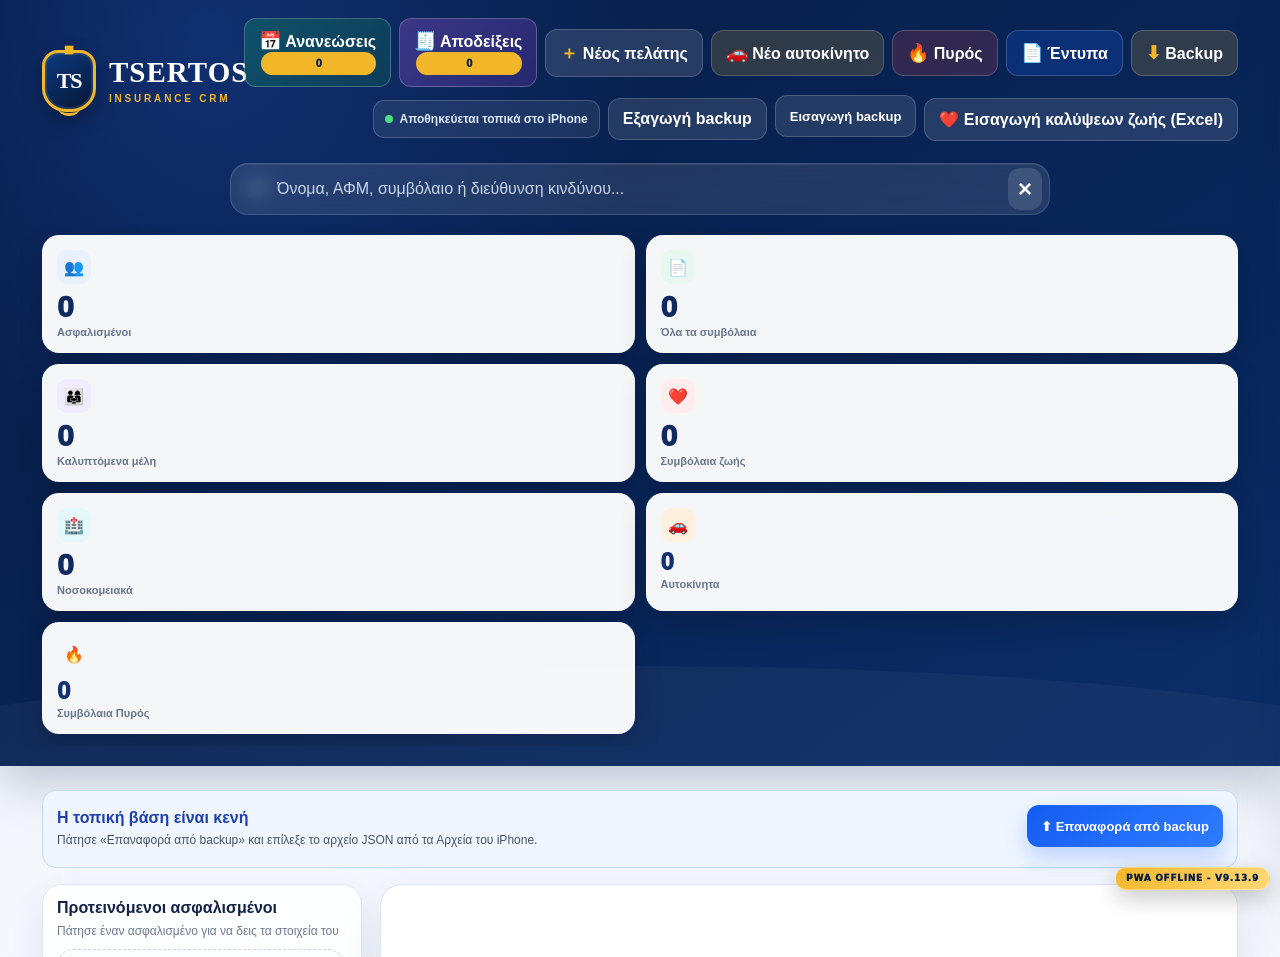
==== index.html @ 913b8207 "Add files via upload" ====
<!DOCTYPE html>
<html lang="el">
<head>
  <meta charset="UTF-8" />
  <meta name="viewport" content="width=device-width, initial-scale=1.0, viewport-fit=cover" />
  <meta name="theme-color" content="#061b43" />
  <title>TSERTOS Insurance CRM · V9</title>
  <style>
    :root {
      --bg: #f4f7fb;
      --panel: #ffffff;
      --panel-2: #f8fafc;
      --text: #172033;
      --muted: #667085;
      --primary: #2563eb;
      --primary-dark: #1d4ed8;
      --success: #15803d;
      --danger: #dc2626;
      --warning: #b45309;
      --border: #dce3ec;
      --shadow: 0 12px 36px rgba(15, 23, 42, .09);
      --radius: 18px;
    }

    * { box-sizing: border-box; }
    html { -webkit-text-size-adjust: 100%; }
    body {
      margin: 0;
      min-height: 100vh;
      font-family: Inter, -apple-system, BlinkMacSystemFont, "Segoe UI", Roboto, Arial, sans-serif;
      color: var(--text);
      background:
        radial-gradient(circle at top left, rgba(37,99,235,.09), transparent 28rem),
        var(--bg);
    }

    button, input, textarea, select { font: inherit; }
    button { cursor: pointer; }
    .hidden { display: none !important; }

    .app-shell {
      width: min(1500px, 100%);
      margin: 0 auto;
      min-height: 100vh;
    }

    .topbar {
      position: sticky;
      top: 0;
      z-index: 20;
      display: flex;
      align-items: center;
      justify-content: space-between;
      gap: 16px;
      padding: 18px clamp(16px, 3vw, 34px);
      color: white;
      background: rgba(15, 23, 42, .96);
      backdrop-filter: blur(12px);
      box-shadow: 0 6px 24px rgba(15,23,42,.18);
    }

    .brand {
      display: flex;
      align-items: center;
      gap: 12px;
      min-width: 0;
    }

    .brand-icon {
      display: grid;
      place-items: center;
      width: 44px;
      height: 44px;
      flex: 0 0 auto;
      border-radius: 14px;
      background: linear-gradient(145deg, #3b82f6, #1d4ed8);
      font-size: 23px;
      box-shadow: inset 0 1px 0 rgba(255,255,255,.25);
    }

    .brand h1 {
      margin: 0;
      font-size: clamp(18px, 2.4vw, 26px);
      line-height: 1.15;
    }

    .brand p {
      margin: 3px 0 0;
      color: #cbd5e1;
      font-size: 13px;
    }

    .top-actions {
      display: flex;
      gap: 8px;
      flex-wrap: wrap;
      justify-content: flex-end;
    }

    .layout {
      display: grid;
      grid-template-columns: 390px minmax(0, 1fr);
      gap: 22px;
      padding: 24px clamp(14px, 3vw, 34px) 38px;
    }

    .card {
      background: var(--panel);
      border: 1px solid rgba(220,227,236,.9);
      border-radius: var(--radius);
      box-shadow: var(--shadow);
    }

    .form-panel {
      position: sticky;
      top: 104px;
      align-self: start;
      max-height: calc(100vh - 125px);
      overflow: auto;
      padding: 20px;
    }

    .content-panel { padding: 20px; min-width: 0; }

    .section-title {
      display: flex;
      justify-content: space-between;
      align-items: center;
      gap: 10px;
      margin-bottom: 16px;
    }

    .section-title h2 {
      margin: 0;
      font-size: 20px;
    }

    .badge {
      padding: 6px 10px;
      border-radius: 999px;
      background: #eaf2ff;
      color: #1d4ed8;
      font-size: 12px;
      font-weight: 800;
      white-space: nowrap;
    }

    .grid-2 {
      display: grid;
      grid-template-columns: 1fr 1fr;
      gap: 12px;
    }

    .field { margin-bottom: 12px; }
    label {
      display: block;
      margin: 0 0 6px;
      font-size: 13px;
      font-weight: 750;
      color: #344054;
    }

    input, textarea, select {
      width: 100%;
      border: 1px solid var(--border);
      background: #fff;
      color: var(--text);
      border-radius: 12px;
      padding: 12px 13px;
      outline: none;
      transition: .18s ease;
    }

    input:focus, textarea:focus, select:focus {
      border-color: #60a5fa;
      box-shadow: 0 0 0 4px rgba(59,130,246,.13);
    }

    textarea { min-height: 86px; resize: vertical; }

    .btn {
      border: 0;
      border-radius: 12px;
      padding: 11px 14px;
      font-weight: 800;
      transition: transform .12s ease, opacity .12s ease, background .12s ease;
    }
    .btn:active { transform: scale(.98); }
    .btn-primary { background: var(--primary); color: white; }
    .btn-primary:hover { background: var(--primary-dark); }
    .btn-secondary { background: #e9eef6; color: #24324a; }
    .btn-danger { background: #fee2e2; color: #b91c1c; }
    .btn-success { background: #dcfce7; color: #166534; }
    .btn-ghost { background: rgba(255,255,255,.11); color: white; border: 1px solid rgba(255,255,255,.18); }
    .btn-small { padding: 8px 10px; font-size: 13px; }

    .form-actions {
      display: grid;
      grid-template-columns: 1fr auto;
      gap: 9px;
      position: sticky;
      bottom: -20px;
      padding: 14px 0 2px;
      background: linear-gradient(transparent, #fff 18%);
    }


    .search-wrap {
      display: grid;
      grid-template-columns: minmax(0, 1fr) auto;
      gap: 10px;
      margin-bottom: 16px;
    }

    .search-input {
      position: relative;
    }

    .search-input input {
      padding-left: 44px;
      font-size: 16px;
    }

    .search-icon {
      position: absolute;
      left: 15px;
      top: 50%;
      transform: translateY(-50%);
      opacity: .6;
      pointer-events: none;
    }

    .search-rule {
      margin: -7px 0 14px;
      color: var(--muted);
      font-size: 11px;
      line-height: 1.4;
    }

    .mobile-search-shell,
    .mobile-search-modal {
      display: none;
    }

    .mobile-search-input {
      position: relative;
    }

    .mobile-search-clear {
      position: absolute;
      top: 50%;
      right: 8px;
      display: grid;
      place-items: center;
      width: 34px;
      height: 34px;
      padding: 0;
      border: 0;
      border-radius: 50%;
      background: #e9eef6;
      color: #344054;
      font-size: 24px;
      line-height: 1;
      transform: translateY(-50%);
    }

    .mobile-search-modal-head {
      display: flex;
      align-items: center;
      justify-content: space-between;
      gap: 12px;
      padding: 14px 15px;
      border-bottom: 1px solid var(--border);
      background: #fff;
    }

    .mobile-search-modal-head strong {
      display: block;
      font-size: 16px;
    }

    .mobile-search-modal-head span {
      display: block;
      margin-top: 3px;
      color: var(--muted);
      font-size: 12px;
    }

    .stats {
      display: grid;
      grid-template-columns: repeat(3, minmax(0, 1fr));
      gap: 10px;
      margin-bottom: 16px;
    }

    .stat {
      padding: 14px;
      border: 1px solid var(--border);
      border-radius: 14px;
      background: linear-gradient(160deg, #fff, #f8fafc);
    }

    .stat strong {
      display: block;
      font-size: 22px;
      margin-bottom: 3px;
    }

    .stat span { color: var(--muted); font-size: 12px; }

    .compact-textarea {
      min-height: 64px;
    }

    .field-help {
      margin-top: 6px;
      color: var(--muted);
      font-size: 11px;
      line-height: 1.35;
    }

    .results-layout {
      display: grid;
      grid-template-columns: minmax(260px, 340px) minmax(0, 1fr);
      gap: 16px;
      align-items: start;
    }

    .suggestions-panel {
      min-width: 0;
    }

    .results-heading {
      margin-bottom: 10px;
    }

    .results-heading h3 {
      margin: 0 0 4px;
      font-size: 16px;
    }

    .results-heading span {
      color: var(--muted);
      font-size: 12px;
    }

    .customer-list {
      display: grid;
      gap: 10px;
      max-height: calc(100vh - 300px);
      overflow: auto;
      padding-right: 3px;
    }

    .customer-detail {
      position: sticky;
      top: 104px;
      min-width: 0;
      min-height: 310px;
      border: 1px solid var(--border);
      border-radius: 16px;
      background: #fbfdff;
      overflow: hidden;
    }

    .customer-detail-card {
      padding: 20px;
      background: white;
    }

    .selected-customer-head {
      display: flex;
      align-items: flex-start;
      justify-content: space-between;
      gap: 14px;
      padding-bottom: 16px;
      border-bottom: 1px solid #edf0f4;
    }

    .selected-customer-head h2 {
      margin: 6px 0 4px;
      font-size: clamp(20px, 2.4vw, 27px);
      overflow-wrap: anywhere;
    }

    .selected-customer-head p {
      margin: 0;
      color: var(--muted);
      overflow-wrap: anywhere;
    }

    .selected-actions {
      display: flex;
      flex-wrap: wrap;
      gap: 8px;
      margin-top: 16px;
    }

    .detail-tabs {
      display: flex;
      gap: 8px;
      margin: 18px 0 16px;
      padding: 5px;
      border: 1px solid var(--border);
      border-radius: 14px;
      background: #f1f5f9;
    }

    .detail-tab {
      flex: 1;
      border: 0;
      border-radius: 10px;
      padding: 10px 12px;
      background: transparent;
      color: #475467;
      font-weight: 800;
    }

    .detail-tab.active {
      background: #fff;
      color: #1d4ed8;
      box-shadow: 0 4px 12px rgba(15, 23, 42, .08);
    }

    .detail-tab-count {
      display: inline-flex;
      align-items: center;
      justify-content: center;
      min-width: 23px;
      height: 23px;
      margin-left: 5px;
      padding: 0 7px;
      border-radius: 999px;
      background: #dbeafe;
      color: #1d4ed8;
      font-size: 11px;
    }

    .detail-tab-panel {
      min-width: 0;
    }

    .coverage-intro {
      margin-bottom: 13px;
      padding: 12px 14px;
      border: 1px solid #dbeafe;
      border-radius: 13px;
      background: #eff6ff;
      color: #334155;
      font-size: 13px;
      line-height: 1.45;
    }

    .policy-coverages-list {
      display: grid;
      gap: 12px;
    }

    .policy-coverage-card {
      overflow: hidden;
      border: 1px solid var(--border);
      border-radius: 16px;
      background: #fff;
      box-shadow: 0 5px 18px rgba(15, 23, 42, .045);
    }

    .policy-coverage-card.expanded {
      border-color: #93c5fd;
      box-shadow: 0 0 0 3px rgba(59, 130, 246, .08);
    }

    .policy-coverage-toggle {
      width: 100%;
      display: flex;
      align-items: center;
      justify-content: space-between;
      gap: 14px;
      padding: 15px 16px;
      border: 0;
      border-top: 4px solid #2563eb;
      background: #fff;
      color: inherit;
      text-align: left;
    }

    .policy-coverage-toggle:hover {
      background: #f8fbff;
    }

    .policy-coverage-title {
      min-width: 0;
    }

    .policy-coverage-number {
      display: block;
      color: #1d4ed8;
      font-size: 16px;
      font-weight: 900;
      letter-spacing: .025em;
    }

    .policy-coverage-product {
      display: block;
      margin-top: 4px;
      color: #667085;
      font-size: 12px;
      font-weight: 650;
      overflow-wrap: anywhere;
    }

    .coverage-status {
      flex: 0 0 auto;
      padding: 6px 9px;
      border-radius: 999px;
      background: #f1f5f9;
      color: #64748b;
      font-size: 11px;
      font-weight: 850;
      white-space: nowrap;
    }

    .coverage-status.saved {
      background: #dcfce7;
      color: #166534;
    }

    .coverage-status.empty {
      background: #fff7ed;
      color: #9a3412;
    }

    .policy-toggle-arrow {
      margin-left: 6px;
      color: #2563eb;
      font-size: 22px;
      line-height: 1;
      transition: transform .18s ease;
    }

    .policy-coverage-card.expanded .policy-toggle-arrow {
      transform: rotate(90deg);
    }

    .coverage-preview {
      display: grid;
      grid-template-columns: repeat(2, minmax(0, 1fr));
      gap: 8px;
      padding: 0 16px 14px;
    }

    .coverage-preview-item {
      min-width: 0;
      padding: 9px 10px;
      border-radius: 10px;
      background: #f8fafc;
      color: #344054;
      font-size: 12px;
      overflow-wrap: anywhere;
    }

    .coverage-preview-item b {
      display: block;
      margin-bottom: 3px;
      color: #667085;
      font-size: 10px;
      text-transform: uppercase;
      letter-spacing: .035em;
    }

    .coverage-editor {
      padding: 16px;
      border-top: 1px solid var(--border);
      background: #fbfdff;
    }

    .coverage-editor-title {
      display: flex;
      align-items: center;
      justify-content: space-between;
      gap: 10px;
      margin-bottom: 14px;
    }

    .coverage-editor-title h3 {
      margin: 0;
      font-size: 17px;
    }

    .coverage-form-grid {
      display: grid;
      grid-template-columns: repeat(2, minmax(0, 1fr));
      gap: 12px;
    }

    .coverage-field {
      min-width: 0;
    }

    .coverage-field.full-width {
      grid-column: 1 / -1;
    }

    .coverage-field label {
      min-height: 17px;
    }

    .money-input-wrap {
      position: relative;
    }

    .money-input-wrap input {
      padding-right: 37px;
    }

    .money-input-suffix {
      position: absolute;
      top: 50%;
      right: 13px;
      color: #667085;
      font-size: 12px;
      font-weight: 800;
      pointer-events: none;
      transform: translateY(-50%);
    }

    .checkbox-coverage {
      display: flex;
      align-items: center;
      gap: 11px;
      min-height: 49px;
      padding: 11px 13px;
      border: 1px solid var(--border);
      border-radius: 12px;
      background: #fff;
    }

    .checkbox-coverage input {
      width: 22px;
      height: 22px;
      flex: 0 0 auto;
      accent-color: #2563eb;
    }

    .checkbox-coverage span {
      color: #344054;
      font-size: 13px;
      font-weight: 750;
    }

    .coverage-actions {
      display: flex;
      justify-content: flex-end;
      gap: 9px;
      margin-top: 16px;
      padding-top: 14px;
      border-top: 1px solid var(--border);
    }

    .coverage-popup-modal {
      position: fixed;
      inset: 0;
      z-index: 220;
      display: grid;
      place-items: center;
      padding: 20px;
      background: rgba(15, 23, 42, .70);
      backdrop-filter: blur(5px);
    }

    body.coverage-modal-open {
      overflow: hidden;
    }

    .coverage-popup-window {
      display: flex;
      flex-direction: column;
      width: min(980px, 100%);
      max-height: calc(100dvh - 40px);
      overflow: hidden;
      border: 1px solid rgba(255, 255, 255, .28);
      border-radius: 22px;
      background: #fff;
      box-shadow: 0 32px 90px rgba(0, 0, 0, .34);
    }

    .coverage-popup-head {
      display: flex;
      align-items: flex-start;
      justify-content: space-between;
      gap: 18px;
      padding: 18px 20px;
      border-bottom: 1px solid var(--border);
      background: linear-gradient(135deg, #eff6ff, #fff);
    }

    .coverage-popup-heading {
      min-width: 0;
    }

    .coverage-popup-heading > span {
      display: block;
      margin-bottom: 4px;
      color: #2563eb;
      font-size: 11px;
      font-weight: 900;
      text-transform: uppercase;
      letter-spacing: .06em;
    }

    .coverage-popup-heading h2 {
      margin: 0;
      color: #172033;
      font-size: clamp(20px, 3vw, 27px);
      overflow-wrap: anywhere;
    }

    .coverage-popup-heading p {
      margin: 5px 0 0;
      color: var(--muted);
      font-size: 13px;
      overflow-wrap: anywhere;
    }

    .coverage-popup-close {
      display: grid;
      place-items: center;
      width: 42px;
      height: 42px;
      flex: 0 0 auto;
      padding: 0;
      border: 0;
      border-radius: 50%;
      background: #e9eef6;
      color: #344054;
      font-size: 29px;
      line-height: 1;
    }

    .coverage-popup-close:hover {
      background: #dce5f1;
    }

    .coverage-popup-body {
      overflow-y: auto;
      padding: 20px;
      overscroll-behavior: contain;
      -webkit-overflow-scrolling: touch;
    }

    .coverage-popup-body .coverage-editor-title {
      display: none;
    }

    .coverage-popup-body .coverage-actions {
      position: sticky;
      bottom: -20px;
      z-index: 5;
      margin-left: -20px;
      margin-right: -20px;
      margin-bottom: -20px;
      padding: 14px 20px calc(14px + env(safe-area-inset-bottom));
      background: rgba(255, 255, 255, .97);
      box-shadow: 0 -8px 22px rgba(15, 23, 42, .09);
      backdrop-filter: blur(10px);
    }

    .member-popup-modal { z-index: 240; }
    .member-coverage-popup-modal { z-index: 260; }

    .member-popup-window {
      width: min(920px, 100%);
    }

    .contract-popup-tabs {
      position: sticky;
      top: -20px;
      z-index: 8;
      display: grid;
      grid-template-columns: 1fr 1fr;
      gap: 7px;
      margin: -20px -20px 18px;
      padding: 12px 20px;
      border-bottom: 1px solid var(--border);
      background: rgba(248, 250, 252, .97);
      backdrop-filter: blur(10px);
    }

    .contract-popup-tab {
      border: 1px solid transparent;
      border-radius: 11px;
      padding: 10px 12px;
      background: transparent;
      color: #475467;
      font-weight: 850;
    }

    .contract-popup-tab.active {
      border-color: #bfdbfe;
      background: #fff;
      color: #1d4ed8;
      box-shadow: 0 4px 12px rgba(15, 23, 42, .07);
    }

    .contract-popup-count {
      display: inline-grid;
      place-items: center;
      min-width: 22px;
      height: 22px;
      margin-left: 5px;
      padding: 0 6px;
      border-radius: 999px;
      background: #dbeafe;
      color: #1d4ed8;
      font-size: 11px;
    }

    .covered-members-toolbar {
      display: flex;
      align-items: center;
      justify-content: space-between;
      gap: 12px;
      margin-bottom: 14px;
      padding: 13px 14px;
      border: 1px solid #dbeafe;
      border-radius: 14px;
      background: #eff6ff;
    }

    .covered-members-toolbar strong {
      display: block;
      color: #1e3a8a;
      font-size: 14px;
    }

    .covered-members-toolbar span {
      display: block;
      margin-top: 3px;
      color: #64748b;
      font-size: 11px;
    }

    .covered-members-list {
      display: grid;
      gap: 11px;
    }

    .covered-member-card {
      width: 100%;
      display: flex;
      align-items: center;
      justify-content: space-between;
      gap: 12px;
      padding: 15px 16px;
      border: 1px solid var(--border);
      border-radius: 15px;
      background: #fff;
      color: inherit;
      text-align: left;
      box-shadow: 0 5px 15px rgba(15, 23, 42, .045);
      transition: .16s ease;
    }

    .covered-member-card:hover {
      border-color: #93c5fd;
      background: #f8fbff;
      transform: translateY(-1px);
    }

    .covered-member-card:focus-visible {
      outline: 3px solid rgba(37, 99, 235, .20);
      outline-offset: 2px;
    }

    .covered-member-card-name {
      min-width: 0;
      font-size: 17px;
      font-weight: 850;
      overflow-wrap: anywhere;
    }

    .covered-member-card-arrow {
      flex: 0 0 auto;
      color: #2563eb;
      font-size: 27px;
      font-weight: 800;
      line-height: 1;
    }

    .member-detail-choice-grid {
      display: grid;
      grid-template-columns: repeat(2, minmax(0, 1fr));
      gap: 10px;
      margin-bottom: 16px;
    }

    .member-detail-choice {
      min-height: 88px;
      padding: 14px;
      border: 1px solid var(--border);
      border-radius: 14px;
      background: #f8fafc;
      color: #344054;
      text-align: left;
      font-weight: 850;
    }

    .member-detail-choice span {
      display: block;
      margin-top: 5px;
      color: #667085;
      font-size: 11px;
      font-weight: 600;
      line-height: 1.35;
    }

    .member-detail-choice.active {
      border-color: #60a5fa;
      background: #eff6ff;
      color: #1d4ed8;
      box-shadow: 0 0 0 3px rgba(59, 130, 246, .08);
    }

    .filled-fields-grid {
      display: grid;
      grid-template-columns: repeat(2, minmax(0, 1fr));
      gap: 9px;
    }

    .filled-field-item {
      min-width: 0;
      padding: 11px 12px;
      border: 1px solid #e5eaf1;
      border-radius: 11px;
      background: #fff;
      color: #344054;
      font-size: 13px;
      overflow-wrap: anywhere;
    }

    .filled-field-item b {
      display: block;
      margin-bottom: 4px;
      color: #667085;
      font-size: 10px;
      text-transform: uppercase;
      letter-spacing: .04em;
    }

    .filled-field-item.full-width {
      grid-column: 1 / -1;
    }

    .summary-empty {
      padding: 35px 18px;
      border: 1px dashed #cbd5e1;
      border-radius: 14px;
      background: #fbfdff;
      color: #667085;
      text-align: center;
    }

    .summary-actions {
      display: flex;
      flex-wrap: wrap;
      justify-content: flex-end;
      gap: 8px;
      margin-top: 16px;
      padding-top: 14px;
      border-top: 1px solid var(--border);
    }

    .member-form-section {
      margin-bottom: 17px;
      padding: 14px;
      border: 1px solid var(--border);
      border-radius: 15px;
      background: #fbfdff;
    }

    .member-form-section-title {
      margin: 0 0 12px;
      color: #344054;
      font-size: 15px;
    }

    .member-form-grid {
      display: grid;
      grid-template-columns: repeat(2, minmax(0, 1fr));
      gap: 12px;
    }

    .member-form-grid .full-width {
      grid-column: 1 / -1;
    }

    .same-address-box {
      display: flex;
      align-items: flex-start;
      gap: 11px;
      margin-bottom: 13px;
      padding: 12px 13px;
      border: 1px solid #bfdbfe;
      border-radius: 12px;
      background: #eff6ff;
    }

    .same-address-box input {
      width: 22px;
      height: 22px;
      flex: 0 0 auto;
      accent-color: #2563eb;
    }

    .same-address-box strong {
      display: block;
      color: #1e3a8a;
      font-size: 13px;
    }

    .same-address-box span {
      display: block;
      margin-top: 3px;
      color: #64748b;
      font-size: 11px;
      line-height: 1.35;
    }

    .policy-member-count {
      display: block;
      margin-top: 5px;
      color: #475467;
      font-size: 11px;
      font-weight: 750;
    }

    .policy-coverage-toggle {
      cursor: pointer;
    }

    .coverage-no-policy {
      padding: 36px 18px;
      border: 1px dashed #cbd5e1;
      border-radius: 14px;
      text-align: center;
      color: var(--muted);
      background: #fbfdff;
    }

    .detail-empty {
      display: grid;
      place-items: center;
      min-height: 310px;
      padding: 35px 20px;
      text-align: center;
      color: var(--muted);
    }

    .detail-empty .emoji {
      display: block;
      margin-bottom: 9px;
      font-size: 42px;
    }

    .customer-card {
      width: 100%;
      border: 1px solid var(--border);
      border-radius: 14px;
      padding: 14px;
      background: white;
      color: inherit;
      text-align: left;
      cursor: pointer;
      transition: .16s ease;
    }

    .customer-card.selected {
      border-color: #2563eb;
      background: #eff6ff;
      box-shadow: 0 0 0 3px rgba(37, 99, 235, .10);
    }

    .customer-card:focus-visible {
      outline: 3px solid rgba(37, 99, 235, .24);
      outline-offset: 2px;
    }

    .suggestion-content {
      display: flex;
      align-items: center;
      justify-content: space-between;
      gap: 12px;
    }

    .suggestion-main {
      min-width: 0;
    }

    .suggestion-arrow {
      flex: 0 0 auto;
      color: #2563eb;
      font-size: 25px;
      font-weight: 800;
    }

    .suggestion-policies {
      display: grid;
      gap: 6px;
      margin-top: 9px;
    }

    .suggestion-policy {
      display: flex;
      flex-direction: column;
      align-items: flex-start;
      gap: 2px;
      padding: 7px 9px;
      border-radius: 10px;
      background: #eef2f7;
      color: #475467;
      font-size: 11px;
    }

    .suggestion-policy-number {
      color: #1d4ed8;
      font-weight: 850;
      letter-spacing: .02em;
    }

    .suggestion-policy-product {
      color: #667085;
      font-weight: 650;
      line-height: 1.25;
    }

    .customer-card:hover {
      transform: translateY(-1px);
      border-color: #b8c7dc;
      box-shadow: 0 9px 24px rgba(15,23,42,.07);
    }

    .customer-head {
      display: flex;
      align-items: flex-start;
      justify-content: space-between;
      gap: 14px;
    }

    .customer-name {
      margin: 0 0 4px;
      font-size: 18px;
      overflow-wrap: anywhere;
    }

    .customer-sub {
      color: var(--muted);
      font-size: 13px;
      overflow-wrap: anywhere;
    }

    .customer-actions {
      display: flex;
      gap: 7px;
      flex-wrap: wrap;
      justify-content: flex-end;
      flex: 0 0 auto;
    }

    .details-grid {
      display: grid;
      grid-template-columns: repeat(2, minmax(0, 1fr));
      gap: 8px 18px;
      margin-top: 13px;
      padding-top: 13px;
      border-top: 1px solid #edf0f4;
    }

    .detail {
      min-width: 0;
      color: #344054;
      font-size: 13px;
      overflow-wrap: anywhere;
    }

    .detail b {
      display: block;
      color: #667085;
      font-size: 11px;
      text-transform: uppercase;
      letter-spacing: .04em;
      margin-bottom: 2px;
    }

    .policy-detail {
      grid-column: 1 / -1;
    }

    .policy-list {
      display: grid;
      grid-template-columns: repeat(auto-fit, minmax(190px, 1fr));
      gap: 9px;
      margin-top: 7px;
    }

    .policy-chip {
      display: flex;
      flex-direction: column;
      align-items: flex-start;
      gap: 4px;
      min-width: 0;
      padding: 11px 12px;
      border: 1px solid #bfdbfe;
      border-radius: 12px;
      background: #eff6ff;
    }

    .policy-number {
      color: #1e40af;
      font-size: 13px;
      font-weight: 850;
      letter-spacing: .025em;
    }

    .policy-product {
      color: #475467;
      font-size: 12px;
      font-weight: 650;
      line-height: 1.35;
      overflow-wrap: anywhere;
    }

    .empty {
      text-align: center;
      padding: 54px 18px;
      border: 1px dashed #cbd5e1;
      border-radius: 16px;
      color: var(--muted);
      background: #fbfdff;
    }

    .empty .emoji { font-size: 42px; display: block; margin-bottom: 9px; }

    .toast {
      position: fixed;
      left: 50%;
      bottom: calc(24px + env(safe-area-inset-bottom));
      transform: translateX(-50%) translateY(20px);
      background: #111827;
      color: white;
      padding: 12px 16px;
      border-radius: 12px;
      box-shadow: 0 10px 30px rgba(0,0,0,.2);
      opacity: 0;
      pointer-events: none;
      transition: .22s ease;
      z-index: 100;
      max-width: min(92vw, 520px);
      text-align: center;
    }

    .toast.show { opacity: 1; transform: translateX(-50%) translateY(0); }

    .modal {
      position: fixed;
      inset: 0;
      z-index: 90;
      display: grid;
      place-items: center;
      padding: 18px;
      background: rgba(15,23,42,.6);
      backdrop-filter: blur(3px);
    }

    .modal-card {
      width: min(520px, 100%);
      max-height: 90vh;
      overflow: auto;
      background: white;
      border-radius: 18px;
      padding: 20px;
      box-shadow: 0 30px 80px rgba(0,0,0,.28);
    }

    .modal-actions {
      display: flex;
      justify-content: flex-end;
      gap: 8px;
      margin-top: 18px;
    }

    @media (max-width: 960px) {
      .layout { grid-template-columns: 1fr; padding-top: 16px; }
      .form-panel { position: static; max-height: none; }
      .topbar { position: static; align-items: flex-start; }
      .customer-detail { top: 18px; }
    }

    @media (max-width: 760px) {
      body.mobile-search-open {
        overflow: hidden;
      }

      .coverage-popup-modal {
        padding: 0;
        background: #fff;
      }

      .coverage-popup-window {
        width: 100%;
        height: 100dvh;
        max-height: 100dvh;
        border: 0;
        border-radius: 0;
      }

      .coverage-popup-head {
        padding: calc(14px + env(safe-area-inset-top)) 15px 14px;
      }

      .coverage-popup-body {
        padding: 15px;
      }

      .coverage-popup-body .coverage-actions {
        bottom: -15px;
        margin-left: -15px;
        margin-right: -15px;
        margin-bottom: -15px;
        padding-left: 15px;
        padding-right: 15px;
      }

      .mobile-search-shell {
        position: sticky;
        top: 0;
        z-index: 140;
        display: block;
        padding: calc(9px + env(safe-area-inset-top)) 10px 9px;
        background: rgba(15, 23, 42, .98);
        box-shadow: 0 5px 20px rgba(15, 23, 42, .22);
        backdrop-filter: blur(12px);
      }

      .mobile-search-input input {
        min-height: 49px;
        padding-left: 43px;
        padding-right: 48px;
        border: 0;
        border-radius: 14px;
        background: #fff;
        font-size: 16px;
        box-shadow: 0 4px 14px rgba(0, 0, 0, .12);
      }

      .mobile-search-input input:focus {
        border: 0;
        box-shadow: 0 0 0 4px rgba(96, 165, 250, .30), 0 4px 14px rgba(0, 0, 0, .12);
      }

      .topbar {
        position: static;
        padding-top: 13px;
        padding-bottom: 13px;
      }

      .layout {
        display: flex;
        flex-direction: column;
      }

      .content-panel {
        order: 1;
      }

      .form-panel {
        order: 2;
      }

      .content-panel > .search-wrap,
      .content-panel > .search-rule,
      .content-panel > .stats {
        display: none;
      }

      .results-layout {
        display: block;
      }

      .results-layout > .suggestions-panel {
        display: none;
      }

      .customer-detail {
        position: static;
        min-height: 260px;
      }

      .detail-tabs {
        position: sticky;
        top: 69px;
        z-index: 12;
        margin-top: 14px;
        background: rgba(241, 245, 249, .96);
        backdrop-filter: blur(8px);
      }

      .coverage-form-grid,
      .coverage-preview {
        grid-template-columns: 1fr;
      }

      .coverage-actions {
        position: sticky;
        bottom: 0;
        z-index: 5;
        margin-left: -16px;
        margin-right: -16px;
        margin-bottom: -16px;
        padding: 13px 16px calc(13px + env(safe-area-inset-bottom));
        background: rgba(255,255,255,.96);
        box-shadow: 0 -8px 20px rgba(15,23,42,.08);
        backdrop-filter: blur(10px);
      }

      .coverage-actions .btn {
        flex: 1;
      }

      .contract-popup-tabs {
        top: -14px;
        margin: -14px -14px 14px;
        padding: 10px 14px;
      }

      .covered-members-toolbar,
      .covered-member-card-head {
        align-items: stretch;
        flex-direction: column;
      }

      .covered-members-toolbar .btn,
      .covered-member-actions .btn {
        width: 100%;
      }

      .member-form-grid {
        grid-template-columns: 1fr;
      }

      .member-detail-choice-grid,
      .filled-fields-grid {
        grid-template-columns: 1fr;
      }

      .filled-field-item.full-width {
        grid-column: 1;
      }

      .summary-actions .btn {
        flex: 1;
      }

      .member-form-grid .full-width {
        grid-column: 1;
      }

      .mobile-search-modal {
        position: fixed;
        inset: 0;
        z-index: 130;
        display: block;
        padding: calc(70px + env(safe-area-inset-top)) 8px 8px;
        background: rgba(15, 23, 42, .62);
        backdrop-filter: blur(4px);
      }

      .mobile-search-window {
        height: calc(100dvh - 78px - env(safe-area-inset-top));
        overflow: hidden;
        border: 1px solid rgba(255,255,255,.25);
        border-radius: 18px;
        background: #f8fafc;
        box-shadow: 0 24px 70px rgba(0,0,0,.35);
      }

      .mobile-search-results-host {
        height: calc(100% - 68px);
        overflow: hidden;
      }

      .mobile-search-results-host .suggestions-panel {
        display: block;
        height: 100%;
        padding: 12px;
      }

      .mobile-search-results-host .results-heading {
        display: none;
      }

      .mobile-search-results-host .customer-list {
        max-height: 100%;
        height: 100%;
        overflow-y: auto;
        padding: 0 2px 18px 0;
        overscroll-behavior: contain;
        -webkit-overflow-scrolling: touch;
      }
    }

    @media (max-width: 620px) {
      .topbar { flex-direction: column; }
      .brand { width: 100%; }
      .brand-icon { width: 38px; height: 38px; border-radius: 12px; font-size: 20px; }
      .brand p { font-size: 11px; }
      .top-actions { width: 100%; display: grid; grid-template-columns: 1fr 1fr; }
      .layout { padding-left: 10px; padding-right: 10px; }
      .form-panel, .content-panel { padding: 15px; border-radius: 15px; }
      .grid-2, .details-grid { grid-template-columns: 1fr; }
      .search-wrap { grid-template-columns: 1fr; }
      .stats { grid-template-columns: repeat(3, 1fr); }
      .stat { padding: 11px 9px; }
      .stat strong { font-size: 19px; }
      .customer-head { flex-direction: column; }
      .customer-actions { width: 100%; justify-content: flex-start; }
      .btn-small { flex: 1; }
    }


    .auth-screen {
      min-height: 100vh;
      display: grid;
      place-items: center;
      padding: 20px;
      background:
        radial-gradient(circle at top left, rgba(37,99,235,.18), transparent 32rem),
        #eef3f9;
    }

    .auth-card {
      width: min(460px, 100%);
      padding: 26px;
      border: 1px solid var(--border);
      border-radius: 22px;
      background: white;
      box-shadow: 0 24px 70px rgba(15,23,42,.15);
    }

    .auth-logo {
      display: grid;
      place-items: center;
      width: 58px;
      height: 58px;
      margin-bottom: 16px;
      border-radius: 18px;
      background: linear-gradient(145deg, #3b82f6, #1d4ed8);
      color: white;
      font-size: 29px;
    }

    .auth-card h1 { margin: 0 0 8px; font-size: 26px; }
    .auth-card > p { margin: 0 0 20px; color: var(--muted); line-height: 1.5; }
    .auth-actions { display: grid; grid-template-columns: 1fr 1fr; gap: 9px; margin-top: 15px; }

    .auth-link {
      width: 100%;
      margin-top: 10px;
      border: 0;
      background: transparent;
      color: #1d4ed8;
      font: inherit;
      font-weight: 700;
      cursor: pointer;
    }

    .password-reset-panel {
      margin-top: 4px;
      padding-top: 4px;
    }

    .password-reset-panel h2 { margin: 0 0 8px; font-size: 21px; }
    .password-reset-panel > p { margin: 0 0 17px; color: var(--muted); line-height: 1.45; }

    .auth-message {
      min-height: 22px;
      margin-top: 13px;
      color: var(--muted);
      font-size: 13px;
      line-height: 1.45;
    }

    .auth-message.error { color: #b91c1c; }
    .auth-message.success { color: #166534; }

    .sync-status {
      display: inline-flex;
      align-items: center;
      gap: 7px;
      min-height: 38px;
      padding: 8px 11px;
      border: 1px solid rgba(255,255,255,.18);
      border-radius: 11px;
      background: rgba(255,255,255,.08);
      color: #dbeafe;
      font-size: 12px;
      font-weight: 700;
      white-space: nowrap;
    }

    .sync-status::before {
      content: "";
      width: 8px;
      height: 8px;
      border-radius: 50%;
      background: #fbbf24;
    }

    .sync-status.online::before { background: #4ade80; }
    .sync-status.error::before { background: #f87171; }
    .sync-status.syncing::before { background: #60a5fa; animation: pulse 1s infinite alternate; }

    @keyframes pulse { to { opacity: .35; } }

    .migration-banner {
      display: flex;
      align-items: center;
      justify-content: space-between;
      gap: 14px;
      margin-bottom: 16px;
      padding: 14px;
      border: 1px solid #bfdbfe;
      border-radius: 14px;
      background: #eff6ff;
    }

    .migration-banner strong { display: block; margin-bottom: 3px; color: #1e40af; }
    .migration-banner span { color: #475467; font-size: 12px; line-height: 1.4; }

    .busy-overlay {
      position: fixed;
      inset: 0;
      z-index: 120;
      display: grid;
      place-items: center;
      padding: 20px;
      background: rgba(15,23,42,.58);
      backdrop-filter: blur(3px);
    }

    .busy-card {
      min-width: min(350px, 92vw);
      padding: 20px;
      border-radius: 16px;
      background: white;
      text-align: center;
      box-shadow: 0 25px 70px rgba(0,0,0,.25);
    }

    .busy-spinner {
      width: 34px;
      height: 34px;
      margin: 0 auto 12px;
      border: 4px solid #dbeafe;
      border-top-color: #2563eb;
      border-radius: 50%;
      animation: spin .8s linear infinite;
    }

    @keyframes spin { to { transform: rotate(360deg); } }

    button:disabled, input:disabled, textarea:disabled, select:disabled {
      cursor: not-allowed;
      opacity: .58;
    }

    @media (max-width: 620px) {
      .auth-actions { grid-template-columns: 1fr; }
      .migration-banner { align-items: stretch; flex-direction: column; }
      .migration-banner .btn { width: 100%; }
      .sync-status { width: 100%; justify-content: center; }
    }

    @media print {
      .topbar, .form-panel, .search-wrap, .customer-actions, .top-actions, .stats, .suggestions-panel { display: none !important; }
      .layout { display: block; padding: 0; }
      .content-panel { box-shadow: none; border: 0; padding: 0; }
      .results-layout { display: block; }
      .customer-detail { position: static; border: 0; }
      .customer-detail-card { padding: 0; }
      .detail-tabs, .selected-actions, .coverage-actions { display: none !important; }
      .coverage-editor { display: block !important; }
      .policy-coverage-card { break-inside: avoid; }
    }
  </style>
<style>
:root{--navy:#061a44;--navy2:#0b2f72;--blue:#145cf2;--blue2:#2f7cff;--gold:#f3b72b;--green:#16a66a;--orange:#f59e0b;--red:#e5484d;--purple:#7447e8;--cyan:#0ea5b7;--ink:#12213f;--muted:#6d7890;--shadow:0 18px 50px rgba(20,38,80,.12)}
body{background:radial-gradient(circle at 15% 0%,rgba(55,112,255,.09),transparent 28%),linear-gradient(180deg,#f7faff,#eef4ff)!important;color:var(--ink);padding-top:88px!important}
header,.topbar,.app-header,.hero,.toolbar{background:linear-gradient(135deg,var(--navy),var(--navy2))!important;color:#fff!important;border:none!important;box-shadow:0 16px 35px rgba(7,30,74,.28)}
.tsertos-brand{position:fixed;left:18px;top:14px;z-index:9999;display:flex;align-items:center;gap:12px}.tsertos-brand img{width:56px;height:56px;border-radius:16px;object-fit:cover;box-shadow:0 10px 28px rgba(0,0,0,.24)}.tsertos-brand strong{display:block;font-size:20px;line-height:1;letter-spacing:.05em;color:white}.tsertos-brand span{display:block;margin-top:5px;font-size:10px;font-weight:900;letter-spacing:.2em;color:var(--gold)}
button,.btn{min-height:42px;border-radius:12px!important;font-weight:850!important;transition:.16s ease}button:hover,.btn:hover{transform:translateY(-1px);filter:saturate(1.08)}.btn-primary,.primary,[data-save],[data-add]{background:linear-gradient(135deg,var(--blue),var(--blue2))!important;color:#fff!important;border:none!important;box-shadow:0 10px 22px rgba(20,92,242,.24)!important}.btn-danger,[data-delete]{background:#fff1f1!important;color:var(--red)!important;border:1px solid #ffc8ca!important}
.card,.customer-card,.policy-card,.detail-card,.coverage-popup-window,.login-card,.panel,.section-card{border:1px solid rgba(122,146,190,.18)!important;border-radius:20px!important;background:rgba(255,255,255,.95)!important;box-shadow:var(--shadow)!important;backdrop-filter:blur(14px)}.customer-card{position:relative;overflow:hidden}.customer-card:before{content:'';position:absolute;inset:0 auto 0 0;width:5px;background:linear-gradient(180deg,var(--blue),var(--purple))}
.policy-number,[data-policy-number],.contract-number,.policy-card h3{color:var(--blue)!important;font-weight:950!important;font-size:clamp(22px,3vw,32px)!important;letter-spacing:.015em}.badge,.pill,.tag{border-radius:999px!important;padding:6px 10px!important;font-weight:850!important;border:none!important}
.coverage-summary,.coverage-grid,.filled-fields-grid{gap:12px!important}.coverage-summary>*,.coverage-grid>*,.filled-field-item{border-radius:16px!important;border:1px solid #e2e9f6!important;background:linear-gradient(180deg,#fff,#f9fbff)!important;box-shadow:0 8px 18px rgba(24,53,110,.07)!important}.filled-field-item{font-weight:750}.filled-field-item b{color:#66738b!important}
.detail-tabs,.tabs,.segmented-control{background:#edf3ff!important;padding:5px!important;border-radius:14px!important}.detail-tab.active,.tab.active,[aria-selected=true]{background:#fff!important;color:var(--blue)!important;box-shadow:0 6px 14px rgba(31,72,145,.12)!important}.coverage-popup-modal,.modal,.popup{background:rgba(3,16,45,.58)!important;backdrop-filter:blur(10px)}input,select,textarea{border-radius:12px!important;border:1px solid #ced8eb!important;background:#fbfdff!important}input:focus,select:focus,textarea:focus{border-color:var(--blue)!important;box-shadow:0 0 0 4px rgba(20,92,242,.12)!important;outline:none!important}
.tsertos-dashboard{display:grid;grid-template-columns:repeat(7,minmax(0,1fr));gap:12px;margin:16px 0 20px}.tsertos-stat{padding:16px;border-radius:18px;background:#fff;border:1px solid #e3eaf7;box-shadow:0 10px 24px rgba(27,55,110,.08)}.tsertos-stat-icon{width:42px;height:42px;border-radius:13px;display:grid;place-items:center;font-size:21px;margin-bottom:11px}.tsertos-stat strong{display:block;font-size:26px;line-height:1}.tsertos-stat span{display:block;margin-top:7px;color:var(--muted);font-size:12px;font-weight:750}.stat-blue .tsertos-stat-icon{background:#e9f1ff}.stat-green .tsertos-stat-icon{background:#e8f8f0}.stat-purple .tsertos-stat-icon{background:#f0ebff}.stat-red .tsertos-stat-icon{background:#ffecee}.stat-cyan .tsertos-stat-icon{background:#e5f8fb}.stat-orange .tsertos-stat-icon{background:#fff1df}
@media(max-width:900px){body{padding-top:78px!important}.tsertos-brand{position:absolute}.tsertos-dashboard{grid-template-columns:repeat(2,minmax(0,1fr))}.tsertos-brand img{width:46px;height:46px}}@media(max-width:560px){.tsertos-stat:last-child{grid-column:1/-1}.tsertos-brand strong{font-size:17px}.tsertos-brand span{font-size:8px}button,.btn{min-height:46px}}
</style>

<style id="contract-click-fix">
  .tsertos-dashboard{grid-column:1 / -1;}
  .policy-coverage-card{
    position:relative;
    cursor:pointer !important;
    transition:transform .16s ease, box-shadow .16s ease, border-color .16s ease;
  }
  .policy-coverage-card:hover{
    transform:translateY(-2px);
    border-color:#8fb3ff !important;
    box-shadow:0 18px 38px rgba(20,92,242,.14) !important;
  }
  .policy-coverage-toggle{
    position:relative;
    z-index:2;
    pointer-events:auto !important;
    cursor:pointer !important;
  }
  .coverage-preview{pointer-events:none;}
  .coverage-popup-modal{z-index:30000 !important;}
  .coverage-popup-window{position:relative;z-index:30001 !important;}
  .member-detail-popup-modal,.member-coverage-popup-modal{z-index:31000 !important;}
  .member-detail-popup-modal .coverage-popup-window,
  .member-coverage-popup-modal .coverage-popup-window{z-index:31001 !important;}
</style>

<style>
  #statInsureds,#statPolicies,#statMembers,#statLife,#statHospital{
    display:block !important;
    opacity:1 !important;
    visibility:visible !important;
    color:#10295f !important;
    font-size:30px !important;
    font-weight:950 !important;
    line-height:1 !important;
    letter-spacing:-.02em;
  }
</style>


<style>
  .policy-entry-section{
    margin-top:20px;
    padding:18px;
    border:1px solid #bcd1ff;
    border-radius:18px;
    background:linear-gradient(145deg,#f7faff,#edf4ff);
    box-shadow:0 10px 24px rgba(20,92,242,.08);
  }
  .policy-entry-heading{
    display:flex;
    align-items:center;
    gap:12px;
    margin-bottom:14px;
  }
  .policy-entry-icon{
    width:44px;
    height:44px;
    display:grid;
    place-items:center;
    border-radius:14px;
    background:linear-gradient(135deg,#145cf2,#2f7cff);
    box-shadow:0 8px 18px rgba(20,92,242,.24);
    font-size:21px;
  }
  .policy-entry-heading h3{
    margin:0;
    color:#10295f;
    font-size:18px;
    font-weight:950;
  }
  .policy-entry-heading p{
    margin:4px 0 0;
    color:#65728b;
    font-size:12px;
    line-height:1.4;
  }
  .coverage-policy-number{
    font-size:20px !important;
    font-weight:950 !important;
    color:#145cf2 !important;
    letter-spacing:.035em;
  }
</style>


<style>
  /* ===== TSERTOS MOBILE COVERAGE TABLES ===== */
  .coverage-popup-window{width:min(860px,100%)}
  .coverage-popup-body{background:linear-gradient(180deg,#f8fbff 0%,#f2f6fc 100%)}
  .coverage-mobile-form{max-width:760px;margin:0 auto}
  .mobile-editor-title{padding:2px 2px 12px;margin-bottom:2px}
  .coverage-editor-kicker{display:block;margin-bottom:4px;color:#145cf2;font-size:11px;font-weight:950;letter-spacing:.08em;text-transform:uppercase}

  .contract-edit-card,.contract-view-card{
    position:relative;overflow:hidden;margin-bottom:14px;padding:16px;border:1px solid #cbdcff;border-radius:18px;
    background:linear-gradient(145deg,#fff 0%,#eef5ff 100%);box-shadow:0 10px 26px rgba(20,92,242,.10)
  }
  .contract-edit-card{display:grid;grid-template-columns:48px minmax(0,1fr);gap:13px;align-items:start}
  .contract-edit-icon{display:grid;place-items:center;width:48px;height:48px;border-radius:15px;background:linear-gradient(145deg,#145cf2,#0d45be);color:#fff;font-size:25px;font-weight:950;box-shadow:0 9px 19px rgba(20,92,242,.28)}
  .contract-edit-fields{display:grid;grid-template-columns:1fr 1fr;gap:11px}
  .contract-edit-fields .field{margin:0}
  .contract-view-label{color:#6c7890;font-size:11px;font-weight:900;letter-spacing:.06em;text-transform:uppercase}
  .contract-view-number{margin-top:5px;color:#145cf2;font-size:clamp(30px,5vw,42px);font-weight:950;line-height:1;letter-spacing:.02em}
  .contract-view-product{margin-top:8px;color:#34435f;font-size:14px;font-weight:800}

  .coverage-accordion-stack,.coverage-view-sections{display:grid;gap:12px}
  .coverage-accordion,.coverage-view-section{overflow:hidden;border:1px solid #dce5f2;border-radius:17px;background:#fff;box-shadow:0 8px 22px rgba(18,42,85,.07)}
  .coverage-accordion summary,.coverage-view-heading{display:flex;align-items:center;gap:10px;min-height:54px;padding:11px 13px;background:linear-gradient(180deg,#fff,#f9fbff)}
  .coverage-accordion summary{cursor:pointer;list-style:none;user-select:none}
  .coverage-accordion summary::-webkit-details-marker{display:none}
  .coverage-section-icon{display:grid;place-items:center;width:31px;height:31px;flex:0 0 auto;border-radius:10px;font-size:16px;font-weight:950}
  .coverage-accordion-title,.coverage-view-heading h3{min-width:0;flex:1;margin:0;color:#17284b;font-size:15px;font-weight:950}
  .coverage-accordion-arrow{color:#60708e;font-size:19px;font-weight:950;transition:transform .18s ease}
  .coverage-accordion[open] .coverage-accordion-arrow{transform:rotate(180deg)}
  .coverage-view-count{display:grid;place-items:center;min-width:25px;height:25px;padding:0 7px;border-radius:999px;background:#edf3ff;color:#145cf2;font-size:11px;font-weight:950}

  .tone-life .coverage-section-icon{background:#ffe9ed;color:#e13e55}
  .tone-hospital .coverage-section-icon{background:#e7f4ff;color:#0877d5}
  .tone-income .coverage-section-icon{background:#fff0dc;color:#e98509}
  .tone-other .coverage-section-icon{background:#edf0f6;color:#64718b}
  .tone-life{border-left:4px solid #ef5a70}
  .tone-hospital{border-left:4px solid #2489e9}
  .tone-income{border-left:4px solid #f6a021}
  .tone-other{border-left:4px solid #7d8aa3}

  .coverage-entry-table,.coverage-view-table{border-top:1px solid #edf1f7}
  .coverage-entry-row,.coverage-view-row{display:grid;grid-template-columns:minmax(180px,42%) minmax(0,1fr);align-items:center;gap:14px;min-height:58px;padding:8px 13px;border-bottom:1px solid #edf1f7}
  .coverage-entry-row:last-child,.coverage-view-row:last-child{border-bottom:0}
  .coverage-entry-row>label,.coverage-view-row>span{margin:0;color:#354361;font-size:13px;font-weight:800;line-height:1.3}
  .coverage-entry-control{min-width:0}
  .coverage-entry-control input,.coverage-entry-control select{min-height:42px;padding:9px 12px;background:#fbfdff!important;font-size:14px}
  .coverage-entry-control textarea{min-height:74px;padding:11px 12px}
  .coverage-entry-row-long{align-items:start}
  .coverage-entry-row-long>label{padding-top:12px}
  .coverage-control-money input{font-weight:850;color:#19376f}

  .coverage-switch{display:flex;align-items:center;justify-content:flex-end;gap:9px;margin:0;cursor:pointer}
  .coverage-switch input{position:absolute;opacity:0;pointer-events:none}
  .coverage-switch-track{position:relative;width:47px;height:27px;border-radius:999px;background:#cbd5e1;transition:.18s ease;box-shadow:inset 0 1px 3px rgba(15,23,42,.15)}
  .coverage-switch-track span{position:absolute;top:3px;left:3px;width:21px;height:21px;border-radius:50%;background:#fff;box-shadow:0 2px 5px rgba(15,23,42,.25);transition:.18s ease}
  .coverage-switch input:checked+.coverage-switch-track{background:#16a66a}
  .coverage-switch input:checked+.coverage-switch-track span{transform:translateX(20px)}
  .coverage-switch b{min-width:28px;color:#43516b;font-size:12px}

  .coverage-view-row{min-height:50px;padding-top:10px;padding-bottom:10px}
  .coverage-view-row strong{color:#17305f;font-size:14px;font-weight:900;text-align:right;overflow-wrap:anywhere}
  .coverage-view-row-long{align-items:start}
  .coverage-view-row-long strong{font-weight:700;line-height:1.5}
  .coverage-summary-actions{position:sticky;bottom:-20px;z-index:5;margin:16px -20px -20px;padding:13px 20px calc(13px + env(safe-area-inset-bottom));background:rgba(255,255,255,.96);box-shadow:0 -9px 23px rgba(15,23,42,.09);backdrop-filter:blur(12px)}

  .policy-coverage-card{border:1px solid #dbe5f3!important;border-radius:18px!important;background:linear-gradient(145deg,#fff,#f7faff)!important;box-shadow:0 10px 25px rgba(18,48,102,.08)!important}
  .policy-coverage-number{font-size:clamp(25px,4vw,34px)!important;color:#145cf2!important;font-weight:950!important}
  .coverage-preview{padding-top:2px}
  .coverage-preview-item{border:1px solid #e5ebf5;background:#fff;box-shadow:0 5px 12px rgba(22,47,92,.05)}

  @media(max-width:760px){
    body{padding-top:0!important}
    .tsertos-brand{position:absolute!important;left:50%!important;top:13px!important;transform:translateX(-50%);z-index:142!important;pointer-events:none}
    .tsertos-brand img{width:39px!important;height:39px!important;border-radius:11px!important}
    .tsertos-brand strong{font-size:16px!important}.tsertos-brand span{font-size:7px!important}
    .mobile-search-shell{padding-top:76px!important;background:linear-gradient(150deg,#061a44,#0b2f72)!important}
    .coverage-popup-head{background:linear-gradient(145deg,#071d48,#0c347b)!important;color:#fff!important;border-bottom:0!important}
    .coverage-popup-heading>span{color:#f3b72b!important}.coverage-popup-heading h2{color:#fff!important}.coverage-popup-heading p{color:#cfdaed!important}
    .coverage-popup-close{background:rgba(255,255,255,.12)!important;color:#fff!important;border-color:rgba(255,255,255,.18)!important}
    .contract-popup-tabs{background:rgba(255,255,255,.96)!important;box-shadow:0 5px 16px rgba(15,35,75,.08)}
    .coverage-popup-body{padding:11px!important}
    .contract-edit-fields{grid-template-columns:1fr}
    .contract-edit-card{grid-template-columns:41px minmax(0,1fr);padding:13px}.contract-edit-icon{width:41px;height:41px;border-radius:12px;font-size:21px}
    .coverage-entry-row,.coverage-view-row{grid-template-columns:minmax(0,44%) minmax(0,56%);gap:8px;padding:7px 10px;min-height:54px}
    .coverage-entry-row>label,.coverage-view-row>span{font-size:11.5px}
    .coverage-entry-control input,.coverage-entry-control select{min-height:40px;padding:8px 9px;font-size:13px}
    .coverage-entry-control textarea{font-size:13px}
    .money-input-suffix{right:9px;font-size:10px}.money-input-wrap input{padding-right:39px!important}
    .coverage-entry-row-long{grid-template-columns:1fr}.coverage-entry-row-long>label{padding:2px 0 0}.coverage-entry-row-long .coverage-entry-control{width:100%}
    .coverage-view-row-long{grid-template-columns:1fr}.coverage-view-row-long strong{text-align:left}
    .coverage-view-row strong{font-size:12.5px}
    .coverage-accordion summary,.coverage-view-heading{min-height:50px;padding:9px 10px}.coverage-section-icon{width:29px;height:29px}
    .coverage-accordion-title,.coverage-view-heading h3{font-size:14px}
    .mobile-save-bar{margin-left:-11px!important;margin-right:-11px!important;margin-bottom:-11px!important;padding-left:11px!important;padding-right:11px!important}
    .coverage-summary-actions{margin-left:-11px;margin-right:-11px;margin-bottom:-11px;padding-left:11px;padding-right:11px}
    .coverage-preview{display:none}
    .selected-customer-head h2{font-size:23px!important}
    .policy-coverage-toggle{padding:15px!important}
  }

  @media(max-width:390px){
    .coverage-entry-row,.coverage-view-row{grid-template-columns:minmax(0,42%) minmax(0,58%);gap:6px;padding-left:8px;padding-right:8px}
    .coverage-entry-row>label,.coverage-view-row>span{font-size:10.8px}
    .coverage-entry-control input,.coverage-entry-control select{font-size:12px;padding-left:7px;padding-right:7px}
  }
</style>


<style>
  .mobile-v2-badge{
    position:fixed;
    right:14px;
    top:14px;
    z-index:10050;
    padding:7px 11px;
    border:1px solid rgba(255,255,255,.25);
    border-radius:999px;
    background:linear-gradient(135deg,#f3b72b,#ffd66a);
    color:#061a44;
    box-shadow:0 8px 20px rgba(0,0,0,.18);
    font-size:10px;
    font-weight:950;
    letter-spacing:.08em;
    pointer-events:none;
  }

  .mobile-v2-intro{
    display:flex;
    align-items:center;
    gap:11px;
    margin-bottom:12px;
    padding:13px;
    border:1px solid #cddcff;
    border-radius:16px;
    background:linear-gradient(135deg,#edf4ff,#fff);
    box-shadow:0 8px 20px rgba(20,92,242,.08);
  }

  .mobile-v2-intro-icon{
    display:grid;
    place-items:center;
    width:39px;
    height:39px;
    flex:0 0 auto;
    border-radius:12px;
    background:linear-gradient(135deg,#145cf2,#2f7cff);
    color:#fff;
    font-size:19px;
    font-weight:950;
  }

  .mobile-v2-intro strong{
    display:block;
    color:#10295f;
    font-size:14px;
    font-weight:950;
  }

  .mobile-v2-intro span:not(.mobile-v2-intro-icon){
    display:block;
    margin-top:3px;
    color:#68758d;
    font-size:11px;
    font-weight:700;
  }

  .mobile-v2-empty-note{
    margin-bottom:12px;
    padding:11px 13px;
    border:1px dashed #aebfdf;
    border-radius:14px;
    background:#f9fbff;
    color:#63708a;
    font-size:12px;
    font-weight:750;
  }

  .coverage-view-section > summary{
    cursor:pointer;
    list-style:none;
    user-select:none;
  }

  .coverage-view-section > summary::-webkit-details-marker{
    display:none;
  }

  .coverage-view-arrow{
    color:#60708e;
    font-size:19px;
    font-weight:950;
    transition:transform .18s ease;
  }

  .coverage-view-section[open] .coverage-view-arrow{
    transform:rotate(180deg);
  }

  .coverage-view-empty-row{
    display:flex;
    align-items:center;
    justify-content:space-between;
    gap:12px;
    min-height:62px;
    padding:10px 13px;
    color:#728099;
    font-size:12px;
    font-weight:700;
  }

  .coverage-view-empty-row .btn{
    min-height:36px;
    flex:0 0 auto;
    padding:7px 11px;
    font-size:11px;
  }

  @media(max-width:760px){
    .mobile-v2-badge{
      top:60px;
      right:10px;
      font-size:8px;
      padding:5px 8px;
    }

    .mobile-v2-intro{
      margin-top:1px;
      padding:11px;
    }

    .coverage-view-empty-row{
      align-items:stretch;
      flex-direction:column;
    }

    .coverage-view-empty-row .btn{
      width:100%;
      min-height:42px;
    }

    .coverage-view-section{
      border-radius:15px!important;
    }
  }
</style>


<style id="tsertos-exact-design-v3">
:root{--crm-navy:#061b43;--crm-navy-2:#0b2d67;--crm-blue:#115be8;--crm-blue-2:#2778ff;--crm-gold:#f2b629;--crm-bg:#eef3fa;--crm-text:#122347;--crm-muted:#69758c;--crm-line:#e3e9f3}
html{background:var(--crm-bg)}
body{padding-top:0!important;background:linear-gradient(180deg,#edf3fb,#f7f9fd)!important;color:var(--crm-text)}
.app-shell{width:100%!important;max-width:none!important;margin:0!important;background:transparent}
.crm-hero{position:relative;overflow:hidden;padding-bottom:20px;background:radial-gradient(circle at 16% 4%,rgba(50,113,255,.22),transparent 28rem),linear-gradient(145deg,var(--crm-navy),var(--crm-navy-2));box-shadow:0 18px 44px rgba(7,29,70,.22)}
.crm-hero:after{content:"";position:absolute;inset:auto -15% -120px;height:220px;border-radius:50%;background:rgba(255,255,255,.035);pointer-events:none}
.topbar{position:relative!important;top:auto!important;z-index:30;width:min(1180px,100%);margin:0 auto;padding:18px 24px 10px!important;background:transparent!important;box-shadow:none!important;backdrop-filter:none!important}
.crm-brand{gap:13px!important}.crm-shield{position:relative;display:grid;place-items:center;width:54px;height:62px;flex:0 0 auto;color:#fff;border:3px solid var(--crm-gold);border-radius:16px 16px 24px 24px;background:linear-gradient(145deg,#0d397e,#051836);box-shadow:0 8px 20px rgba(0,0,0,.25),inset 0 0 0 2px rgba(255,255,255,.1);font-family:Georgia,serif;font-size:22px;font-weight:900;letter-spacing:-.06em}
.crm-shield:after{content:"";position:absolute;bottom:-7px;width:22px;height:12px;border-bottom:3px solid var(--crm-gold);border-radius:50%}.crm-crown{position:absolute;top:-13px;color:var(--crm-gold);font-size:15px;transform:rotate(45deg)}
.crm-wordmark h1{margin:0;color:#fff;font-family:Georgia,"Times New Roman",serif;font-size:29px;line-height:1;letter-spacing:.035em}.crm-wordmark p{margin:6px 0 0!important;color:var(--crm-gold)!important;font-size:10px!important;font-weight:900;letter-spacing:.28em}
.top-actions{position:relative;align-items:center}.crm-new-button,.crm-auto-button{min-height:43px;border:1px solid rgba(255,255,255,.18)!important;background:rgba(255,255,255,.12)!important;color:#fff!important;box-shadow:none!important}.crm-new-button span,.crm-auto-button span{color:var(--crm-gold);font-size:18px}.crm-auto-button{background:rgba(242,182,41,.17)!important}.crm-menu-button{display:none;width:43px;height:43px;padding:0;border:1px solid rgba(255,255,255,.18);border-radius:13px;background:rgba(255,255,255,.1);color:#fff;font-size:21px}.top-menu-panel{display:flex;align-items:center;gap:8px}
.mobile-search-shell{position:relative!important;top:auto!important;z-index:25!important;display:block!important;width:min(1180px,100%);margin:0 auto;padding:10px 24px!important;background:transparent!important;box-shadow:none!important;backdrop-filter:none!important}.mobile-search-input{max-width:820px;margin:0 auto}.mobile-search-input input{min-height:52px!important;padding-left:46px!important;padding-right:48px!important;border:1px solid rgba(255,255,255,.14)!important;border-radius:18px!important;background:rgba(255,255,255,.10)!important;color:#fff!important;font-size:16px!important;box-shadow:inset 0 1px 0 rgba(255,255,255,.08)!important;backdrop-filter:blur(10px)}.mobile-search-input input::placeholder{color:#c9d5e9}.mobile-search-input input:focus{border-color:rgba(255,255,255,.34)!important;box-shadow:0 0 0 4px rgba(70,133,255,.22)!important}.mobile-search-input .search-icon{color:#fff;opacity:.9}.mobile-search-clear{background:rgba(255,255,255,.13)!important;color:#fff!important}
.tsertos-dashboard{position:relative;z-index:2;width:min(1180px,100%);margin:0 auto!important;padding:8px 24px 4px;display:grid!important;grid-template-columns:repeat(7,minmax(0,1fr))!important;gap:12px!important}.tsertos-stat{min-height:92px;padding:14px!important;border:1px solid rgba(255,255,255,.17)!important;border-radius:17px!important;background:rgba(255,255,255,.96)!important;box-shadow:0 12px 28px rgba(0,0,0,.16)!important}.tsertos-stat-icon{width:34px!important;height:34px!important;margin:0 0 8px!important;border-radius:11px!important;font-size:16px!important}.tsertos-stat strong{display:block!important;color:#133170!important;font-size:24px!important;font-weight:950!important}.tsertos-stat span{margin-top:4px!important;color:#68758b!important;font-size:11px!important;font-weight:800!important}
.layout{display:block!important;width:min(1180px,100%);margin:0 auto;padding:24px!important}.form-panel{position:fixed!important;top:0!important;right:0!important;z-index:650!important;width:min(520px,100%)!important;height:100dvh!important;max-height:none!important;margin:0!important;padding:22px!important;overflow-y:auto!important;border:0!important;border-radius:24px 0 0 24px!important;background:#fff!important;box-shadow:-28px 0 80px rgba(4,20,51,.30)!important;transform:translateX(110%);transition:transform .24s ease}.form-panel.drawer-open{transform:translateX(0)}body.form-drawer-open{overflow:hidden}.form-drawer-backdrop{position:fixed;inset:0;z-index:640;background:rgba(3,18,45,.60);backdrop-filter:blur(5px)}
.content-panel{min-width:0;padding:0!important;border:0!important;background:transparent!important;box-shadow:none!important}.content-panel>.search-wrap,.content-panel>.search-rule,.content-panel>.stats{display:none!important}.results-layout{display:grid!important;grid-template-columns:minmax(270px,320px) minmax(0,1fr)!important;gap:18px!important;align-items:start}.suggestions-panel{padding:14px;border:1px solid #dfe6f1;border-radius:20px;background:rgba(255,255,255,.9);box-shadow:0 14px 34px rgba(26,54,105,.09)}.customer-list{max-height:calc(100vh - 160px)!important}.customer-card{border:1px solid #e4eaf3!important;border-radius:15px!important;background:#fff!important;box-shadow:none!important}.customer-card:before{display:none!important}.customer-card.selected{border-color:#8db4ff!important;background:#edf4ff!important;box-shadow:0 8px 18px rgba(17,91,232,.12)!important}
.customer-detail{position:static!important;min-height:430px;border:0!important;border-radius:0!important;background:transparent!important;overflow:visible!important}.mock-customer-detail{padding:16px!important;border:1px solid #dfe6f1;border-radius:22px;background:#fff!important;box-shadow:0 18px 46px rgba(18,45,94,.11)}
.mock-profile-card{display:flex;align-items:center;gap:14px;padding:4px 4px 16px;border-bottom:1px solid var(--crm-line)}.mock-avatar{display:grid;place-items:center;width:58px;height:58px;flex:0 0 auto;border-radius:50%;background:linear-gradient(145deg,#246df3,#083db2);color:#fff;box-shadow:0 8px 20px rgba(17,91,232,.25);font-size:20px;font-weight:900}.mock-profile-main{min-width:0;flex:1}.mock-profile-title{display:flex;align-items:center;gap:10px}.mock-profile-title h2{min-width:0;margin:0!important;color:#13264b;font-size:22px!important;line-height:1.2;overflow-wrap:anywhere}.mock-active-badge{margin-left:auto;padding:6px 10px;border-radius:8px;background:#dcf7eb;color:#118355;font-size:10px;font-weight:950}.mock-profile-info{display:flex;flex-wrap:wrap;gap:8px 16px;margin-top:8px;color:#66758f;font-size:11px;font-weight:700}.mock-profile-info a,.mock-profile-info span{color:inherit;text-decoration:none}
.mock-actions{display:flex!important;gap:8px!important;margin:14px 0!important}.mock-action-button{display:flex;align-items:center;justify-content:center;gap:5px;min-height:38px;padding:8px 11px;border:1px solid #dfe6f1;border-radius:11px;background:#f8faff;color:#43516c;text-decoration:none;font-size:12px;font-weight:850}.mock-action-button.call{color:#128253;background:#eaf8f2;border-color:#cdeedf}.mock-action-button.delete{color:#c43f48;background:#fff0f1;border-color:#ffd3d6}
.mock-detail-tabs{position:static!important;margin:0 0 14px!important;padding:4px!important;border:0!important;border-radius:13px!important;background:#eef3fb!important}.mock-detail-tabs .detail-tab{padding:10px 12px!important;font-size:12px}.mock-detail-tabs .detail-tab.active{background:#fff!important;color:var(--crm-blue)!important;box-shadow:0 5px 13px rgba(26,60,120,.12)!important}
.policy-coverages-list{display:grid;gap:14px}.mock-policy-card{overflow:hidden;border:1px solid #e1e8f2!important;border-radius:19px!important;background:#fff!important;box-shadow:0 10px 26px rgba(18,45,94,.08)!important}.mock-policy-header{display:flex;align-items:flex-end;justify-content:space-between;gap:16px;padding:18px 18px 15px;border-bottom:1px solid #e8edf5}.mock-policy-label{color:#34415d;font-size:13px;font-weight:850}.mock-policy-header .policy-coverage-number{margin-top:7px;color:var(--crm-blue)!important;font-size:clamp(31px,5vw,43px)!important;font-weight:950!important;line-height:.95;letter-spacing:.015em}.mock-policy-date{margin-top:11px;color:#68758f;font-size:12px;font-weight:700}.mock-policy-product{max-width:240px;text-align:right}.mock-policy-product span{display:block;color:#17305d;font-size:13px;font-weight:900}.mock-policy-product small{display:block;margin-top:5px;color:#7a8598;font-size:10px;font-weight:750}
.mock-policy-sections{display:grid;gap:9px;padding:14px;background:linear-gradient(180deg,#fbfdff,#f6f9fd)}.mock-policy-section{display:flex;align-items:center;gap:11px;width:100%;min-height:62px;padding:11px 13px;border:1px solid #e2e8f2;border-left-width:4px;border-radius:14px;background:#fff;color:var(--crm-text);box-shadow:0 6px 16px rgba(18,45,94,.05);text-align:left}.mock-policy-section-copy{min-width:0;flex:1}.mock-policy-section-copy strong{display:block;color:#17284c;font-size:14px;font-weight:900}.mock-policy-section-copy small{display:block;max-width:100%;margin-top:4px;overflow:hidden;color:#7a859a;font-size:10px;font-weight:700;text-overflow:ellipsis;white-space:nowrap}.mock-policy-section-arrow{color:#35527e;font-size:19px;font-weight:900}.mock-members-button{display:flex;align-items:center;justify-content:space-between;width:100%;min-height:48px;padding:10px 16px;border:0;border-top:1px solid #e6ebf3;background:#fff;color:#41506c;font-size:12px;font-weight:850}.mock-members-button b{display:grid;place-items:center;min-width:27px;height:27px;border-radius:999px;background:#edf3ff;color:var(--crm-blue)}
.personal-data-panel .details-grid{grid-template-columns:repeat(2,minmax(0,1fr))!important;gap:9px!important}.personal-data-panel .detail{padding:12px!important;border:1px solid #e4eaf3!important;border-radius:13px!important;background:#fbfdff!important}.personal-data-panel .detail b{display:block;margin-bottom:5px;color:#798397;font-size:10px;text-transform:uppercase}.personal-data-panel .detail span{color:#1e335f;font-size:13px;font-weight:800}.premium-detail-empty{min-height:430px!important;border:1px solid #dfe6f1;border-radius:22px;background:#fff!important;box-shadow:0 18px 46px rgba(18,45,94,.10)}.empty-shield{display:grid;place-items:center;width:60px;height:68px;margin:0 auto 14px;border:3px solid var(--crm-gold);border-radius:17px 17px 25px 25px;background:var(--crm-navy);color:#fff;font-family:Georgia,serif;font-weight:900}
.coverage-popup-modal{z-index:800!important;background:rgba(3,18,46,.74)!important;backdrop-filter:blur(8px)!important}.coverage-popup-window{width:min(920px,100%)!important;max-height:calc(100dvh - 28px)!important;border:1px solid rgba(255,255,255,.2)!important;border-radius:24px!important;background:#f5f8fd!important;box-shadow:0 35px 100px rgba(0,0,0,.38)!important}.coverage-popup-head{padding:16px 18px!important;border-bottom:1px solid rgba(255,255,255,.12)!important;background:linear-gradient(145deg,var(--crm-navy),var(--crm-navy-2))!important;color:#fff!important}.coverage-popup-heading>span{color:#aebed8!important}.coverage-popup-heading h2{color:#fff!important}.coverage-popup-close{border-color:rgba(255,255,255,.17)!important;background:rgba(255,255,255,.1)!important;color:#fff!important}.coverage-popup-body{padding:14px!important;background:#f5f8fd!important}.contract-popup-tabs{top:-14px!important;margin:-14px -14px 13px!important;padding:10px 14px!important;border-bottom:1px solid #dfe6f1!important;background:#fff!important}.contract-popup-tab{font-size:12px!important}.contract-popup-tab.active{background:#edf4ff!important;color:var(--crm-blue)!important}.coverage-mobile-form{max-width:820px!important}.mobile-editor-title{display:none!important}.contract-edit-card{grid-template-columns:45px minmax(0,1fr)!important;margin-bottom:10px!important;padding:12px!important;border-radius:15px!important}.contract-edit-icon{width:45px!important;height:45px!important}.contract-edit-fields input{min-height:41px!important}.coverage-accordion-stack{gap:10px!important}.coverage-accordion{border-radius:15px!important;box-shadow:0 7px 18px rgba(18,45,94,.06)!important}.coverage-accordion summary{min-height:48px!important;padding:8px 11px!important}.coverage-entry-row{min-height:51px!important;padding:6px 11px!important}.coverage-entry-control input,.coverage-entry-control select{min-height:37px!important;padding:7px 10px!important;border-radius:9px!important;background:#fff!important}.coverage-entry-control textarea{min-height:67px!important}.mobile-save-bar{position:sticky!important;bottom:-14px!important;z-index:20!important;display:flex!important;margin:12px -14px -14px!important;padding:11px 14px calc(11px + env(safe-area-inset-bottom))!important;background:rgba(255,255,255,.97)!important;box-shadow:0 -9px 24px rgba(15,30,62,.10)!important}.mobile-save-bar .btn-primary{flex:1!important;min-height:47px!important;background:linear-gradient(135deg,var(--crm-blue),var(--crm-blue-2))!important;box-shadow:0 9px 22px rgba(17,91,232,.24)!important}
.auth-screen{background:radial-gradient(circle at 12% 0%,rgba(45,105,235,.24),transparent 28rem),linear-gradient(145deg,#061b43,#0b2d67)!important}.auth-card{border:1px solid rgba(255,255,255,.2)!important;background:rgba(255,255,255,.97)!important;box-shadow:0 30px 90px rgba(0,0,0,.32)!important}
@media(max-width:900px){.topbar{padding:16px 15px 8px!important}.crm-wordmark h1{font-size:24px}.crm-shield{width:48px;height:55px;font-size:19px}.crm-new-button,.crm-auto-button{width:43px;padding:0!important;font-size:0}.crm-new-button span,.crm-auto-button span{font-size:22px}.crm-menu-button{display:grid;place-items:center}.top-menu-panel{position:absolute;top:52px;right:0;z-index:100;display:none;width:220px;padding:10px;border:1px solid rgba(255,255,255,.2);border-radius:15px;background:#0a285d;box-shadow:0 20px 45px rgba(0,0,0,.32)}.top-menu-panel.open{display:grid}.top-menu-panel .btn{width:100%;text-align:left}.sync-status{text-align:left}.mobile-search-shell{padding:9px 14px!important}.tsertos-dashboard{grid-template-columns:repeat(5,108px)!important;gap:9px!important;overflow-x:auto;padding:7px 14px 9px!important;scrollbar-width:none}.tsertos-dashboard::-webkit-scrollbar{display:none}.tsertos-stat{min-height:87px;padding:11px!important}.tsertos-stat strong{font-size:21px!important}.layout{padding:13px 11px 24px!important}.results-layout{display:block!important}.results-layout>.suggestions-panel{display:none!important}.mock-customer-detail{padding:12px!important;border-radius:19px}.mock-profile-card{align-items:flex-start;gap:11px}.mock-avatar{width:49px;height:49px;font-size:17px}.mock-profile-title{align-items:flex-start}.mock-profile-title h2{font-size:17px!important}.mock-active-badge{padding:5px 7px;font-size:8px}.mock-profile-info{display:grid;grid-template-columns:1fr;gap:4px;margin-top:6px;font-size:10px}.mock-actions{display:grid!important;grid-template-columns:repeat(4,1fr)}.mock-action-button{min-width:0;padding:8px 5px}.mock-action-button span{display:none}.mock-detail-tabs .detail-tab{font-size:10.5px;padding:9px 7px!important}.mock-policy-header{align-items:flex-start;padding:15px 14px 13px}.mock-policy-header .policy-coverage-number{font-size:34px!important}.mock-policy-product{max-width:150px}.mock-policy-product span{font-size:10px}.mock-policy-sections{padding:11px;gap:8px}.mock-policy-section{min-height:57px;padding:10px}.mock-policy-section-copy strong{font-size:13px}.personal-data-panel .details-grid{grid-template-columns:1fr!important}.form-panel{width:100%!important;border-radius:0!important;padding:calc(16px + env(safe-area-inset-top)) 15px calc(20px + env(safe-area-inset-bottom))!important}.coverage-popup-modal{padding:0!important;background:#f5f8fd!important}.coverage-popup-window{width:100%!important;height:100dvh!important;max-height:100dvh!important;border:0!important;border-radius:0!important}.coverage-popup-head{padding:calc(13px + env(safe-area-inset-top)) 13px 12px!important}.coverage-popup-body{padding:10px!important}.contract-popup-tabs{top:-10px!important;margin:-10px -10px 10px!important;padding:8px 10px!important}.contract-edit-card{grid-template-columns:1fr!important;padding:10px!important}.contract-edit-icon{display:none!important}.contract-edit-fields{grid-template-columns:1fr 1fr!important;gap:7px!important}.contract-edit-fields label{font-size:10px!important}.contract-edit-fields input{font-size:12px!important;padding:7px!important}.coverage-entry-row{grid-template-columns:minmax(0,43%) minmax(0,57%)!important;gap:7px!important;padding:5px 8px!important}.coverage-entry-row>label{font-size:10.5px!important}.coverage-entry-control input,.coverage-entry-control select{font-size:12px!important;padding:6px 7px!important}.coverage-entry-row-long{grid-template-columns:1fr!important}.mobile-save-bar{margin:10px -10px -10px!important;padding-left:10px!important;padding-right:10px!important}}
@media(max-width:390px){.crm-wordmark h1{font-size:21px}.crm-wordmark p{font-size:8px!important}.crm-shield{width:44px;height:51px}.mock-policy-header{display:block}.mock-policy-product{max-width:none;margin-top:10px;text-align:left}.mock-policy-product small{display:inline;margin-left:7px}}
</style>


  <meta http-equiv="Cache-Control" content="no-cache, no-store, must-revalidate, max-age=0" />
  <meta http-equiv="Pragma" content="no-cache" />
  <meta http-equiv="Expires" content="0" />
  <meta name="application-name" content="TSERTOS Insurance CRM" />
  <meta name="apple-mobile-web-app-title" content="TSERTOS CRM" />
  <meta name="apple-mobile-web-app-capable" content="yes" />
  <meta name="apple-mobile-web-app-status-bar-style" content="black-translucent" />
  <link rel="manifest" href="./manifest.webmanifest?v=9.13.9" />
  <link rel="apple-touch-icon" href="./apple-touch-icon.png?v=9.13.9" />


<style>
  #tsertosBuildBadge{
    position:fixed;
    right:10px;
    bottom:10px;
    z-index:100000;
    padding:6px 10px;
    border:1px solid rgba(255,255,255,.35);
    border-radius:999px;
    background:linear-gradient(135deg,#f2b629,#ffd978);
    color:#061b43;
    box-shadow:0 8px 22px rgba(0,0,0,.22);
    font:950 9px/1 system-ui,-apple-system,BlinkMacSystemFont,"Segoe UI",sans-serif;
    letter-spacing:.08em;
    pointer-events:none;
  }
  @media(max-width:600px){
    #tsertosBuildBadge{
      right:8px;
      bottom:8px;
      padding:5px 8px;
      font-size:8px;
    }
  }
</style>


<style id="tsertos-v5-filled-coverages">
  .coverage-view-only-filled{
    display:grid;
    gap:10px;
  }

  .mock-policy-section-expanded{
    overflow:hidden;
    border:1px solid #e2e8f2;
    border-left-width:4px;
    border-radius:15px;
    background:#fff;
    box-shadow:0 7px 18px rgba(18,45,94,.055);
  }

  .mock-policy-section-expanded > summary{
    display:flex;
    align-items:center;
    gap:11px;
    min-height:54px;
    padding:10px 13px;
    cursor:pointer;
    list-style:none;
    user-select:none;
  }

  .mock-policy-section-expanded > summary::-webkit-details-marker{
    display:none;
  }

  .mock-policy-section-heading strong{
    min-width:0;
    flex:1;
    color:#17284c;
    font-size:14px;
    font-weight:900;
  }

  .mock-policy-section-count{
    display:grid;
    place-items:center;
    min-width:25px;
    height:25px;
    padding:0 7px;
    border-radius:999px;
    background:#edf3ff;
    color:#115be8;
    font-size:10px;
    font-weight:950;
  }

  .mock-policy-section-arrow{
    color:#516988;
    font-size:18px;
    font-weight:950;
    transition:transform .18s ease;
  }

  .mock-policy-section-expanded[open] .mock-policy-section-arrow{
    transform:rotate(180deg);
  }

  .mock-policy-section-table{
    border-top:1px solid #e8edf5;
    background:#fbfdff;
  }

  .mock-policy-section-row{
    display:grid;
    grid-template-columns:minmax(0,44%) minmax(0,56%);
    gap:10px;
    align-items:center;
    min-height:45px;
    padding:8px 13px;
    border-bottom:1px solid #edf1f6;
  }

  .mock-policy-section-row span{
    color:#65728a;
    font-size:11px;
    font-weight:750;
  }

  .mock-policy-section-row b{
    color:#17305d;
    font-size:12px;
    font-weight:900;
    text-align:right;
    overflow-wrap:anywhere;
  }

  .mock-policy-section-row-long{
    grid-template-columns:1fr;
  }

  .mock-policy-section-row-long b{
    text-align:left;
  }

  .mock-policy-section-edit{
    width:100%;
    min-height:40px;
    padding:8px 13px;
    border:0;
    background:#f1f6ff;
    color:#115be8;
    font-size:11px;
    font-weight:900;
  }

  .mock-policy-no-coverages{
    display:grid;
    gap:10px;
    padding:18px;
    border:1px dashed #b9c7dd;
    border-radius:14px;
    background:#f9fbff;
    color:#6b7890;
    text-align:center;
    font-size:12px;
    font-weight:750;
  }

  .mock-policy-no-coverages button{
    min-height:42px;
    border:0;
    border-radius:11px;
    background:linear-gradient(135deg,#115be8,#2778ff);
    color:#fff;
    font-weight:900;
  }

  @media(max-width:600px){
    .mock-policy-section-row{
      grid-template-columns:minmax(0,46%) minmax(0,54%);
      padding:7px 10px;
    }
    .mock-policy-section-row span{font-size:10px}
    .mock-policy-section-row b{font-size:11px}
  }
</style>


<style id="tsertos-v6-member-fix">
  .member-detail-popup-modal{
    z-index:270!important;
  }

  .member-popup-modal{
    z-index:290!important;
  }

  .coverage-accordion-stack > .tone-other:first-child,
  .coverage-view-sections > .tone-other:first-child,
  .mock-policy-sections > .tone-other:first-child{
    order:-10;
  }

  .tone-other .coverage-section-icon{
    background:#e9eef8!important;
    color:#405579!important;
  }

  @media(max-width:900px){
    .member-popup-modal .coverage-popup-window{
      height:100dvh!important;
      max-height:100dvh!important;
    }
  }
</style>


<style id="tsertos-v7-covered-member-fix">
  #coverageModal{
    z-index:40000!important;
  }

  #memberDetailModal{
    z-index:42000!important;
    pointer-events:auto!important;
  }

  #memberModal{
    z-index:44000!important;
    pointer-events:auto!important;
  }

  #memberCoverageModal{
    z-index:46000!important;
    pointer-events:auto!important;
  }

  #coverageModal.modal-is-behind-member .coverage-popup-window{
    filter:brightness(.78);
  }

  #coverageModal.modal-is-behind-member{
    pointer-events:none!important;
  }

  #memberDetailModal:not(.hidden),
  #memberModal:not(.hidden),
  #memberCoverageModal:not(.hidden){
    display:flex!important;
    visibility:visible!important;
    opacity:1!important;
  }

  .covered-member-card{
    position:relative;
    z-index:1;
    width:100%;
    min-height:52px;
    cursor:pointer!important;
    touch-action:manipulation;
    -webkit-tap-highlight-color:rgba(17,91,232,.14);
  }

  .covered-member-card *{
    pointer-events:none;
  }

  @media(max-width:900px){
    #memberDetailModal,
    #memberModal,
    #memberCoverageModal{
      padding:0!important;
    }

    #memberDetailModal .coverage-popup-window,
    #memberModal .coverage-popup-window,
    #memberCoverageModal .coverage-popup-window{
      width:100%!important;
      height:100dvh!important;
      max-height:100dvh!important;
      border-radius:0!important;
    }
  }
</style>


<style id="tsertos-v8-mobile-no-horizontal-scroll">
  html,
  body{
    width:100%;
    max-width:100%;
    overflow-x:hidden!important;
  }

  .app-shell,
  .crm-hero,
  .layout,
  .content-panel,
  .results-layout,
  .customer-detail,
  .mock-customer-detail,
  .policy-coverages-list,
  .mock-policy-card{
    max-width:100%!important;
    min-width:0!important;
  }

  @media(max-width:900px){
    .tsertos-dashboard{
      display:grid!important;
      grid-template-columns:repeat(2,minmax(0,1fr))!important;
      gap:9px!important;
      width:100%!important;
      max-width:100%!important;
      padding:8px 14px 11px!important;
      overflow:visible!important;
      overflow-x:visible!important;
      scroll-snap-type:none!important;
    }

    .tsertos-stat{
      width:100%!important;
      min-width:0!important;
      min-height:82px!important;
      padding:11px!important;
    }

    .tsertos-stat:last-child{
      grid-column:1 / -1;
    }

    .tsertos-stat strong{
      font-size:22px!important;
    }

    .tsertos-stat span{
      white-space:normal!important;
      overflow-wrap:anywhere;
      line-height:1.25!important;
    }

    .mobile-search-shell,
    .topbar,
    .layout{
      width:100%!important;
      max-width:100%!important;
    }

    .mock-policy-header,
    .mock-profile-card,
    .mock-actions,
    .mock-detail-tabs,
    .mock-policy-sections{
      max-width:100%!important;
      min-width:0!important;
    }

    .mock-policy-product,
    .mock-profile-main,
    .mock-policy-section-copy{
      min-width:0!important;
      max-width:100%!important;
    }

    .mock-policy-section-row,
    .coverage-entry-row{
      width:100%!important;
      max-width:100%!important;
    }

    input,
    select,
    textarea,
    button{
      max-width:100%;
    }
  }

  @media(max-width:380px){
    .tsertos-dashboard{
      grid-template-columns:1fr 1fr!important;
      gap:7px!important;
      padding-left:10px!important;
      padding-right:10px!important;
    }

    .tsertos-stat{
      padding:9px!important;
    }

    .tsertos-stat strong{
      font-size:20px!important;
    }

    .tsertos-stat span{
      font-size:10px!important;
    }
  }
</style>


<style id="v9-cacheproof-grid">
html,body{width:100%!important;max-width:100%!important;overflow-x:hidden!important}
@media(max-width:900px){
#tsertosDashboard{display:grid!important;grid-template-columns:minmax(0,1fr) minmax(0,1fr)!important;grid-auto-flow:row!important;width:100%!important;max-width:100%!important;margin:0!important;padding:8px 12px 12px!important;gap:8px!important;overflow:hidden!important;overflow-x:hidden!important;scroll-snap-type:none!important}
#tsertosDashboard>.tsertos-stat{width:auto!important;min-width:0!important;max-width:100%!important;margin:0!important}
#tsertosDashboard>.tsertos-stat:nth-child(5),#tsertosDashboard>.tsertos-stat:last-child{grid-column:auto!important}
.crm-hero,.topbar,.mobile-search-shell,.layout,.content-panel,.results-layout,.customer-detail,.mock-customer-detail,.policy-coverages-list,.mock-policy-card{width:100%!important;max-width:100%!important;min-width:0!important;overflow-x:hidden!important}
}
</style>

<style id="tsertos-auto-policies">
  .auto-policy-list{display:grid;gap:13px}
  .auto-policy-collapsible{min-width:0;border:0}
  .auto-policy-collapsible>summary{list-style:none}
  .auto-policy-collapsible>summary::-webkit-details-marker{display:none}
  .auto-policy-plate-button{display:flex;align-items:center;gap:12px;width:100%;min-width:0;padding:15px 16px;border:1px solid #cbd9ee;border-radius:16px;background:linear-gradient(135deg,#edf4ff,#fff);box-shadow:0 8px 20px rgba(18,45,94,.08);color:#17305d;cursor:pointer;user-select:none}
  .auto-policy-plate-button:active{background:#e5efff}
  .auto-policy-plate-icon{display:grid;place-items:center;width:39px;height:39px;flex:0 0 auto;border-radius:12px;background:#145cf2;color:#fff;font-size:19px}
  .auto-policy-plate-button strong{min-width:0;flex:1;color:#17305d;font-size:clamp(23px,4vw,31px);font-weight:950;line-height:1.05;letter-spacing:.035em;overflow-wrap:anywhere}
  .auto-policy-plate-arrow{flex:0 0 auto;color:#145cf2;font-size:26px;font-weight:950;line-height:1;transition:transform .18s ease}
  .auto-policy-collapsible[open]>.auto-policy-plate-button{border-color:#8bb2fb;border-radius:16px 16px 10px 10px;background:#e9f2ff}
  .auto-policy-collapsible[open]>.auto-policy-plate-button .auto-policy-plate-arrow{transform:rotate(180deg)}
  .auto-policy-collapsible-body{padding-top:10px}
  .auto-policy-card{overflow:hidden;border:1px solid #dfe7f2;border-radius:18px;background:linear-gradient(145deg,#fff,#f8fbff);box-shadow:0 9px 24px rgba(18,45,94,.08)}
  .auto-policy-head{display:block;padding:16px;border-bottom:1px solid #e7edf5}
  .auto-policy-identifiers{display:grid;grid-template-columns:minmax(0,1fr);gap:10px;width:100%;min-width:0}
  .auto-policy-id-block{width:100%;min-width:0;padding:11px 13px;border:1px solid #dfe7f2;border-radius:13px;background:#fff}
  .auto-policy-number{max-width:100%;margin-top:5px;color:#145cf2;font-size:clamp(25px,4vw,36px);font-weight:950;line-height:1.08;overflow-wrap:anywhere;word-break:break-word}
  .auto-registration-number{max-width:100%;margin-top:5px;color:#17305d;font-size:clamp(23px,3.5vw,33px);font-weight:950;line-height:1.08;overflow-wrap:anywhere;word-break:break-word}
  .auto-policy-kind{display:inline-block;max-width:100%;margin-top:11px;padding:7px 10px;border-radius:999px;background:#fff1df;color:#a54b00;font-size:11px;font-weight:900;white-space:normal;overflow-wrap:anywhere}
  .auto-policy-subheading{display:flex;align-items:center;gap:8px;padding:11px 13px 0;color:#33466b;font-size:12px;font-weight:950}
  .auto-policy-grid{display:grid;grid-template-columns:repeat(2,minmax(0,1fr));gap:8px;padding:13px}
  .auto-policy-item{min-width:0;padding:10px;border-radius:12px;background:#f3f7fc}
  .auto-policy-item b{display:block;margin-bottom:4px;color:#71809a;font-size:10px;text-transform:uppercase}
  .auto-policy-item span{display:block;overflow-wrap:anywhere;color:#182a4d;font-size:12px;font-weight:800}
  .auto-policy-actions{display:flex;gap:8px;padding:0 13px 13px}
  .auto-policy-empty{padding:22px;border:1px dashed #cbd8eb;border-radius:16px;text-align:center;color:#66758e}
  .auto-policy-form{display:grid;grid-template-columns:repeat(2,minmax(0,1fr));gap:11px}
  .auto-policy-form .field-wide{grid-column:1/-1}
  .auto-coverage-heading{grid-column:1/-1;margin-top:3px;padding:12px 13px;border-radius:13px;background:linear-gradient(135deg,#eef4ff,#f8fbff);color:#17386f;font-size:14px;font-weight:950}
  .auto-coverage-option{display:flex;align-items:center;justify-content:space-between;gap:12px;min-height:54px;padding:10px 12px;border:1px solid #e0e8f3;border-radius:13px;background:#fbfdff}
  .auto-coverage-option>span{color:#354361;font-size:13px;font-weight:850}
  .auto-coverage-option>select{width:min(190px,52%);min-width:0}
  .auto-checkbox{display:flex;align-items:center;gap:9px;margin:0;cursor:pointer}
  .auto-checkbox input{width:24px;height:24px;flex:0 0 auto;margin:0;accent-color:#145cf2;cursor:pointer}
  .auto-checkbox b{min-width:28px;color:#43516b;font-size:12px}
  .auto-policy-coverages{margin:0 13px 13px;border-left-color:#145cf2}
  .auto-policy-coverages .coverage-section-icon{background:#e8f0ff;color:#145cf2}
  .auto-policy-coverages .mock-policy-section-edit{border:0;border-radius:0}
  .auto-policy-form-actions{position:sticky;bottom:-10px;z-index:2;display:flex;gap:9px;grid-column:1/-1;margin:5px -10px -10px;padding:12px 10px calc(12px + env(safe-area-inset-bottom));border-top:1px solid #e1e8f2;background:rgba(255,255,255,.96)}
  .auto-customer-picker{display:grid;gap:12px}
  .auto-customer-picker-intro{margin:0;color:#596982;font-size:13px;line-height:1.5}
  .auto-customer-search{width:100%}
  .auto-customer-choices{display:grid;gap:7px;max-height:48vh;overflow-y:auto;padding-right:3px}
  .auto-customer-choice{display:flex;align-items:center;justify-content:space-between;gap:12px;width:100%;padding:12px;border:1px solid #dfe7f2;border-radius:13px;background:#f8fbff;color:#17305d;text-align:left;cursor:pointer}
  .auto-customer-choice:hover{border-color:#145cf2;background:#eef4ff}
  .auto-customer-choice strong{display:block;font-size:13px}
  .auto-customer-choice small{display:block;margin-top:3px;color:#71809a;font-size:10px}
  .auto-customer-choice span{color:#145cf2;font-size:20px;font-weight:900}
  .auto-customer-picker-empty{padding:18px;border:1px dashed #cbd8eb;border-radius:13px;color:#66758e;text-align:center}
  @media(max-width:560px){.auto-policy-plate-button{padding:12px}.auto-policy-plate-icon{width:36px;height:36px}.auto-policy-head{padding:12px}.auto-policy-identifiers{gap:8px}.auto-policy-id-block{padding:10px 11px}.auto-policy-kind{margin-top:10px}.auto-policy-grid,.auto-policy-form{grid-template-columns:1fr}.auto-policy-form .field-wide{grid-column:auto}.auto-policy-actions{display:grid;grid-template-columns:1fr 1fr}}
</style>

<style id="tsertos-renewals">
  .crm-renewals-button{position:relative;min-height:43px;border:1px solid rgba(255,255,255,.22)!important;background:linear-gradient(135deg,rgba(18,150,98,.34),rgba(15,112,79,.28))!important;color:#fff!important;box-shadow:none!important}
  .crm-renewals-button>span{color:#fff;font-size:18px}
  .crm-renewals-button>b{display:grid;place-items:center;min-width:23px;height:23px;margin-left:2px;padding:0 6px;border-radius:999px;background:#f2b629;color:#061b43;font-size:11px;font-weight:950;line-height:1}
  .renewals-switch{display:grid;grid-template-columns:repeat(2,minmax(0,1fr));gap:8px;margin-bottom:14px;padding:5px;border-radius:15px;background:#edf2f9}
  .renewals-switch button{display:flex;align-items:center;justify-content:center;gap:8px;min-height:46px;padding:9px 12px;border:0;border-radius:11px;background:transparent;color:#66758e;font-size:12px;font-weight:950;cursor:pointer}
  .renewals-switch button b{display:grid;place-items:center;min-width:24px;height:24px;padding:0 6px;border-radius:999px;background:#dce5f2;color:#52627b;font-size:11px}
  .renewals-switch button.active{background:#fff;color:#145cf2;box-shadow:0 6px 16px rgba(20,68,145,.12)}
  .renewals-switch button.active b{background:#145cf2;color:#fff}
  .renewals-list{display:grid;gap:12px}
  .renewal-card{overflow:hidden;border:1px solid #dfe7f2;border-radius:18px;background:#fff;box-shadow:0 9px 24px rgba(18,45,94,.08)}
  .renewal-card-fire .renewal-head{background:linear-gradient(135deg,#fffaf7,#fff0e8)}
  .renewal-head{display:flex;align-items:flex-start;justify-content:space-between;gap:13px;padding:15px 16px;border-bottom:1px solid #e7edf5;background:linear-gradient(135deg,#f9fbff,#eef4ff)}
  .renewal-head small{display:block;margin-bottom:5px;color:#687792;font-size:11px;font-weight:800}
  .renewal-plate{display:block;color:#17305d;font-size:clamp(24px,4vw,33px);font-weight:950;line-height:1.05;letter-spacing:.04em;overflow-wrap:anywhere}
  .renewal-status{flex:0 0 auto;padding:7px 9px;border-radius:999px;font-size:10px;font-weight:950;white-space:nowrap}
  .renewal-status-done{background:#ddf7e9;color:#0e7b4f}
  .renewal-status-upcoming{background:#e7f0ff;color:#145cf2}
  .renewal-status-pending{background:#fff0dc;color:#a55000}
  .renewal-status-needs-frequency{background:#ffe8e9;color:#bd3340}
  .renewal-grid{display:grid;grid-template-columns:repeat(2,minmax(0,1fr));gap:8px;padding:13px}
  .renewal-grid>div{min-width:0;padding:10px;border-radius:12px;background:#f3f7fc}
  .renewal-grid small{display:block;margin-bottom:4px;color:#71809a;font-size:9px;font-weight:850;text-transform:uppercase}
  .renewal-grid b{display:block;color:#182a4d;font-size:12px;font-weight:850;overflow-wrap:anywhere}
  .renewal-actions{display:grid;grid-template-columns:1fr 1fr;gap:8px;padding:0 13px 13px}
  .renewal-actions.single{grid-template-columns:1fr}
  .renewal-open,.renewal-now{display:flex;align-items:center;justify-content:center;gap:7px;min-height:44px;padding:9px 12px;border:1px solid #cbd9ee;border-radius:12px;background:#f7faff;color:#174891;font-size:12px;font-weight:900;cursor:pointer}
  .renewal-open span{font-size:19px;line-height:1}
  .renewal-now{border-color:#145cf2;background:linear-gradient(135deg,#145cf2,#2778ff);color:#fff}
  .renewal-now:disabled{cursor:default;opacity:1;border-color:#dce4ef;background:#edf1f6;color:#7b8799}
  .renewal-now.is-done{border-color:#b9e3cf;background:#e8f8f0;color:#0e7b4f}
  .renewal-now.is-done:active{background:#d9f2e6}
  .renewals-empty{display:grid;place-items:center;min-height:250px;padding:30px;text-align:center;color:#66758e}
  .renewals-empty>span{display:grid;place-items:center;width:58px;height:58px;margin-bottom:12px;border-radius:50%;background:#ddf7e9;color:#0e7b4f;font-size:28px;font-weight:950}
  .renewals-empty strong{color:#17305d;font-size:17px}
  .renewals-empty p{max-width:480px;margin:7px 0 0;font-size:12px;line-height:1.5}
  @media(max-width:900px){
    .top-actions{display:flex!important;width:auto!important;flex-wrap:nowrap!important}
    .crm-renewals-button{width:48px;padding:0!important;font-size:0}
    .crm-renewals-button>span{font-size:21px}
    .crm-renewals-button>b{position:absolute;top:-6px;right:-5px;min-width:20px;height:20px;padding:0 5px;font-size:10px}
  }
  @media(max-width:560px){
    .renewal-head{padding:13px}
    .renewal-grid{grid-template-columns:1fr;padding:10px}
    .renewal-actions{grid-template-columns:1fr;padding:0 10px 10px}
  }
</style>

<style id="tsertos-receipts">
  .crm-receipts-button{position:relative;min-height:43px;border:1px solid rgba(255,255,255,.22)!important;background:linear-gradient(135deg,rgba(125,75,190,.42),rgba(91,53,160,.34))!important;color:#fff!important;box-shadow:none!important}
  .crm-receipts-button>span{color:#fff;font-size:18px}
  .crm-receipts-button>b{display:grid;place-items:center;min-width:23px;height:23px;margin-left:2px;padding:0 6px;border-radius:999px;background:#f2b629;color:#061b43;font-size:11px;font-weight:950;line-height:1}
  .receipts-toolbar{display:flex;align-items:center;justify-content:space-between;gap:12px;margin-bottom:13px;padding:12px;border:1px solid #d9e4f3;border-radius:15px;background:#f7faff}
  .receipts-toolbar-copy{min-width:0}
  .receipts-toolbar-copy strong{display:block;color:#17305d;font-size:14px}
  .receipts-toolbar-copy span{display:block;margin-top:3px;color:#687792;font-size:11px;line-height:1.4}
  .receipts-import{flex:0 0 auto;min-height:42px;padding:9px 13px;border:0;border-radius:12px;background:linear-gradient(135deg,#145cf2,#2778ff);color:#fff;font-size:12px;font-weight:900;cursor:pointer}
  .receipts-search-shell{position:sticky;top:-20px;z-index:7;margin:0 -20px 13px;padding:10px 20px;border-bottom:1px solid #e4eaf3;background:rgba(255,255,255,.97);backdrop-filter:blur(10px)}
  .receipts-search{display:flex;align-items:center;gap:9px;padding:0 12px;border:1px solid #cbd8eb;border-radius:13px;background:#fff;box-shadow:0 5px 15px rgba(18,45,94,.06)}
  .receipts-search:focus-within{border-color:#145cf2;box-shadow:0 0 0 3px rgba(20,92,242,.11)}
  .receipts-search>span{flex:0 0 auto;color:#52627e;font-size:17px}
  .receipts-search input{width:100%;min-width:0;height:46px;padding:0;border:0!important;outline:0!important;background:#fff!important;color:#17305d!important;-webkit-text-fill-color:#17305d!important;font-size:16px;box-shadow:none!important}
  .receipts-search input::placeholder{color:#7b8799;-webkit-text-fill-color:#7b8799}
  .receipts-tabs{display:flex;gap:7px;margin-bottom:13px;padding:5px;overflow-x:auto;border:1px solid #dfe7f2;border-radius:14px;background:#eef3f9;scrollbar-width:none;-webkit-overflow-scrolling:touch}
  .receipts-tabs::-webkit-scrollbar{display:none}
  .receipts-tab{min-width:max-content;flex:0 0 auto;padding:10px 12px;border:0;border-radius:10px;background:transparent;color:#52627e;font-size:11px;font-weight:900;cursor:pointer;white-space:nowrap}
  .receipts-tab.active{background:#fff;color:#145cf2;box-shadow:0 4px 12px rgba(18,45,94,.10)}
  .receipts-tab b{display:inline-grid;place-items:center;min-width:20px;height:20px;margin-left:3px;padding:0 5px;border-radius:999px;background:#dbe8ff;color:#174891;font-size:10px}
  .receipts-summary{display:flex;align-items:center;justify-content:space-between;gap:12px;margin-bottom:11px;padding:0 2px;color:#687792;font-size:11px}
  .receipts-summary strong{color:#17305d;font-size:15px}
  .receipts-list{display:grid;gap:11px}
  .receipt-card{width:100%;overflow:hidden;padding:0;border:1px solid #dfe7f2;border-radius:17px;background:#fff;color:inherit;text-align:left;box-shadow:0 8px 22px rgba(18,45,94,.07);cursor:pointer}
  .receipt-card:active{transform:scale(.995);background:#fbfdff}
  .receipt-card-head{display:flex;align-items:flex-start;justify-content:space-between;gap:11px;padding:14px 15px;border-bottom:1px solid #e8edf5;background:linear-gradient(135deg,#fbfcff,#f1f5ff)}
  .receipt-card-name{min-width:0;color:#17305d;font-size:16px;font-weight:950;overflow-wrap:anywhere}
  .receipt-card-name small{display:block;margin-top:4px;color:#71809a;font-size:10px;font-weight:800}
  .receipt-amount{flex:0 0 auto;color:#0e7b4f;font-size:19px;font-weight:950;white-space:nowrap}
  .receipt-grid{display:grid;grid-template-columns:repeat(2,minmax(0,1fr));gap:8px;padding:12px 13px}
  .receipt-grid>div{min-width:0;padding:9px 10px;border-radius:11px;background:#f5f8fc}
  .receipt-grid small{display:block;margin-bottom:4px;color:#71809a;font-size:9px;font-weight:850;text-transform:uppercase}
  .receipt-grid b{display:block;color:#24395f;font-size:12px;font-weight:850;overflow-wrap:anywhere}
  .receipt-rf{display:flex;align-items:center;justify-content:space-between;gap:10px;margin:0 13px 13px;padding:12px 13px;border:1px solid #cfe0ff;border-radius:12px;background:#edf4ff;color:#174891}
  .receipt-rf-copy{min-width:0}
  .receipt-rf-copy small{display:block;margin-bottom:4px;font-size:9px;font-weight:900;text-transform:uppercase}
  .receipt-rf-copy b{display:block;font-size:12px;font-weight:950;overflow-wrap:anywhere;word-break:break-all}
  .receipt-rf>span{flex:0 0 auto;padding:7px 8px;border-radius:9px;background:#145cf2;color:#fff;font-size:10px;font-weight:900}
  .receipts-empty{display:grid;place-items:center;min-height:235px;padding:28px;text-align:center;color:#687792}
  .receipts-empty>span{display:grid;place-items:center;width:58px;height:58px;margin-bottom:12px;border-radius:50%;background:#eee7ff;color:#7047c8;font-size:27px}
  .receipts-empty strong{color:#17305d;font-size:17px}
  .receipts-empty p{max-width:470px;margin:7px 0 0;font-size:12px;line-height:1.5}
  @media(max-width:900px){
    .crm-receipts-button{width:48px;padding:0!important;font-size:0}
    .crm-receipts-button>span{font-size:21px}
    .crm-receipts-button>b{position:absolute;top:-6px;right:-5px;min-width:20px;height:20px;padding:0 5px;font-size:10px}
  }
  @media(max-width:560px){
    .receipts-search-shell{top:-10px;margin-right:-10px;margin-left:-10px;padding-right:10px;padding-left:10px}
    .receipts-toolbar{align-items:stretch;flex-direction:column}
    .receipts-import{width:100%}
    .receipts-tab{font-size:10px}
    .receipt-grid{grid-template-columns:1fr}
  }
</style>

<style id="tsertos-life-policy-disclosures">
  .life-policy-list{display:grid;gap:13px}
  .life-policy-collapsible{min-width:0;border:0}
  .life-policy-collapsible>summary{list-style:none}
  .life-policy-collapsible>summary::-webkit-details-marker{display:none}
  .life-policy-number-button{display:flex;align-items:center;gap:12px;width:100%;min-width:0;padding:15px 16px;border:1px solid #d6c9f2;border-radius:16px;background:linear-gradient(135deg,#f3edff,#fff);box-shadow:0 8px 20px rgba(73,38,142,.08);color:#35225f;cursor:pointer;user-select:none}
  .life-policy-number-button:active{background:#eee5ff}
  .life-policy-number-icon{display:grid;place-items:center;width:39px;height:39px;flex:0 0 auto;border-radius:12px;background:linear-gradient(135deg,#7047c8,#e04473);color:#fff;font-size:19px}
  .life-policy-number-button strong{min-width:0;flex:1;color:#35225f;font-size:clamp(23px,4vw,31px);font-weight:950;line-height:1.05;letter-spacing:.035em;overflow-wrap:anywhere}
  .life-policy-number-arrow{flex:0 0 auto;color:#7047c8;font-size:26px;font-weight:950;line-height:1;transition:transform .18s ease}
  .life-policy-collapsible[open]>.life-policy-number-button{border-color:#a88be5;border-radius:16px 16px 10px 10px;background:#eee7ff}
  .life-policy-collapsible[open]>.life-policy-number-button .life-policy-number-arrow{transform:rotate(180deg)}
  .life-policy-collapsible-body{padding-top:10px}
  @media(max-width:560px){.life-policy-number-button{padding:12px}.life-policy-number-icon{width:36px;height:36px}}
</style>

<style id="tsertos-local-only-mode">
  .local-only-mode #signOutBtn{display:none!important}
</style>

<style id="tsertos-quick-backup-button">
  .crm-backup-button{min-height:43px;border:1px solid rgba(255,255,255,.18)!important;background:rgba(242,182,41,.17)!important;color:#fff!important;box-shadow:none!important}
  .crm-backup-button span{color:#f2b629;font-size:18px}
  @media(max-width:900px){
    .crm-backup-button{width:43px;padding:0!important;font-size:0}
    .crm-backup-button span{font-size:21px}
  }
</style>

<style id="tsertos-backup-recovery-fix">
  .backup-recovery-actions{display:flex;flex-wrap:wrap;gap:8px;align-items:center;justify-content:flex-end}
  .backup-recovery-button{display:inline-flex;align-items:center;justify-content:center;cursor:pointer}
  @media(max-width:900px){
    .crm-hero,.topbar{overflow:visible!important}
    .backup-recovery-actions{width:100%;justify-content:stretch}
    .backup-recovery-actions .btn{flex:1;min-height:46px;text-align:center}
  }
</style>

<style id="tsertos-swiftkey-search-fix">
  @media(max-width:760px){
    body.mobile-search-open .crm-hero{overflow:visible!important}
    body.mobile-search-open .mobile-search-shell{
      position:fixed!important;
      top:var(--tsertos-visual-top,0px)!important;
      right:0!important;
      left:0!important;
      z-index:47001!important;
      width:100%!important;
      padding:calc(9px + env(safe-area-inset-top)) 10px 9px!important;
      background:#071d48!important;
      box-shadow:0 7px 24px rgba(3,18,45,.34)!important;
    }
    body.mobile-search-open .mobile-search-modal{
      top:var(--tsertos-visual-top,0px)!important;
      bottom:auto!important;
      height:var(--tsertos-visual-height,100dvh)!important;
      z-index:47000!important;
      padding-top:calc(76px + env(safe-area-inset-top))!important;
    }
    body.mobile-search-open #mobileSearchInput{
      opacity:1!important;
      background:#fff!important;
      color:#13264b!important;
      -webkit-text-fill-color:#13264b!important;
      caret-color:#145cf2!important;
    }
    body.mobile-search-open #mobileSearchInput::placeholder{
      color:#71809a!important;
      -webkit-text-fill-color:#71809a!important;
    }
    body.mobile-search-open .mobile-search-input .search-icon{color:#52627e!important}
    body.mobile-search-open .mobile-search-clear{background:#e9eef6!important;color:#344054!important}
  }
</style>

<style id="tsertos-iphone-alignment-fix">
  @media(max-width:760px){
    .topbar{
      gap:14px!important;
      padding:calc(14px + env(safe-area-inset-top)) 14px 10px!important;
    }
    .crm-brand{
      width:100%!important;
      padding:0 3px!important;
    }
    .top-actions{
      display:grid!important;
      grid-template-columns:repeat(6,minmax(0,1fr))!important;
      gap:8px!important;
      width:100%!important;
      margin:0!important;
    }
    #renewalsBtn,
    #receiptsBtn,
    #toggleCustomerFormBtn,
    #newAutoPolicyBtn,
    #quickBackupBtn,
    #topMenuBtn{
      width:100%!important;
      min-width:0!important;
      margin:0!important;
    }
    .mobile-search-shell,
    body.mobile-search-open .mobile-search-shell{
      padding-right:14px!important;
      padding-left:14px!important;
    }
    #tsertosDashboard{
      grid-template-columns:repeat(2,minmax(0,1fr))!important;
      grid-auto-rows:1fr!important;
      gap:10px!important;
      padding:9px 14px 16px!important;
    }
    #tsertosDashboard>.tsertos-stat{
      grid-column:auto!important;
      width:100%!important;
      min-width:0!important;
      height:100%!important;
    }
    .layout{
      padding-right:12px!important;
      padding-left:12px!important;
    }
    .mobile-search-modal{
      padding-right:10px!important;
      padding-left:10px!important;
    }
    .mobile-search-results-host .customer-list{
      align-content:start!important;
      grid-auto-rows:max-content!important;
    }
    .mobile-search-results-host .customer-card{
      height:auto!important;
      min-height:0!important;
    }
    #tsertosBuildBadge{
      right:10px!important;
      bottom:calc(8px + env(safe-area-inset-bottom))!important;
    }
  }
</style>

<style id="tsertos-fire-customer-integration">
  .customer-portfolio-summary{display:grid;grid-template-columns:repeat(3,minmax(0,1fr));gap:9px;margin:0 0 14px}
  .customer-portfolio-summary button{display:flex;align-items:center;justify-content:space-between;gap:8px;min-width:0;min-height:54px;padding:10px 12px;border:1px solid #e0e6ef;border-radius:13px;background:#f7f9fc;color:#7a8598;text-align:left;transition:transform .16s ease,border-color .16s ease,box-shadow .16s ease}
  .customer-portfolio-summary button span{min-width:0;font-size:11px;font-weight:850;overflow-wrap:anywhere}
  .customer-portfolio-summary button strong{display:grid;place-items:center;min-width:28px;height:28px;padding:0 7px;border-radius:999px;background:#e9edf3;color:#637086;font-size:13px;font-weight:950}
  .customer-portfolio-summary button.has-policies{border-color:#bad0fa;background:#edf4ff;color:#174eae;box-shadow:0 6px 16px rgba(17,91,232,.08)}
  .customer-portfolio-summary button.has-policies strong{background:#145cf2;color:#fff}
  .customer-portfolio-summary button.has-policies:hover{transform:translateY(-1px)}
  .customer-portfolio-summary button.is-active{border-color:#145cf2;background:#fff;box-shadow:0 0 0 3px rgba(20,92,242,.12),0 10px 24px rgba(17,91,232,.13)}
  .customer-portfolio-summary button:disabled{cursor:default;opacity:.62;box-shadow:none}
  .customer-profile-trigger{cursor:pointer;border-radius:15px;transition:background .16s ease,box-shadow .16s ease}
  .customer-profile-trigger:hover,.customer-profile-trigger:focus-visible{background:#f7faff;box-shadow:0 0 0 4px rgba(20,92,242,.08);outline:none}
  .customer-profile-hint{display:block;margin-top:5px;color:#7a879c;font-size:9px;font-weight:800}
  .personal-data-heading{display:flex;align-items:center;gap:8px;margin:2px 0 10px;color:#17305d;font-size:14px;font-weight:950}
  .fire-customer-list{display:grid;gap:12px}
  .fire-customer-disclosure.life-policy-collapsible{overflow:visible;border:0;border-radius:0;background:transparent;box-shadow:none}
  .fire-customer-disclosure .life-policy-number-icon{background:linear-gradient(135deg,#c94c32,#f29b38)}
  .fire-customer-disclosure{overflow:hidden;border:1px solid #e1e7f0;border-radius:17px;background:#fff;box-shadow:0 9px 24px rgba(18,45,94,.07)}
  .fire-customer-summary{display:flex;align-items:center;gap:11px;min-height:67px;padding:12px 14px;cursor:pointer;list-style:none;background:linear-gradient(180deg,#fff,#fff8f4)}
  .fire-customer-summary::-webkit-details-marker{display:none}
  .fire-customer-icon{display:grid;place-items:center;width:40px;height:40px;flex:0 0 auto;border-radius:12px;background:#fff0e8;font-size:20px}
  .fire-customer-summary>span:nth-child(2){min-width:0;flex:1}
  .fire-customer-summary strong{display:block;color:#17305d;font-size:17px;font-weight:950;overflow-wrap:anywhere}
  .fire-customer-summary small{display:block;margin-top:4px;color:#7b6b68;font-size:10px;font-weight:750;overflow-wrap:anywhere}
  .fire-customer-arrow{color:#a64432;font-size:20px;font-weight:900;transition:transform .18s ease}
  .fire-customer-disclosure[open] .fire-customer-arrow{transform:rotate(180deg)}
  .fire-customer-body{display:grid;gap:11px;padding:12px;border-top:1px solid #efe5df;background:#fff}
  .fire-customer-grid{display:grid;grid-template-columns:repeat(2,minmax(0,1fr));gap:8px}
  .fire-customer-grid>div,.fire-customer-notes{min-width:0;padding:10px;border-radius:11px;background:#f7f9fc}
  .fire-customer-grid small,.fire-customer-notes small{display:block;margin-bottom:4px;color:#7b8699;font-size:9px;font-weight:900;text-transform:uppercase}
  .fire-customer-grid strong{display:block;color:#213a66;font-size:12px;overflow-wrap:anywhere}
  .fire-customer-notes{color:#344563;font-size:12px;line-height:1.45}
  .fire-customer-open{justify-self:end}
  .fire-customer-empty{padding:34px 16px;border:1px dashed #d9e0eb;border-radius:16px;background:#fafcff;color:#71809a;text-align:center}
  .fire-customer-empty strong{display:block;margin-bottom:6px;color:#21375e;font-size:17px}
  @media(max-width:760px){
    .customer-portfolio-summary{gap:6px}
    .customer-portfolio-summary button{display:grid;justify-items:center;justify-content:stretch;gap:5px;min-height:62px;padding:8px 5px;text-align:center}
    .customer-portfolio-summary button span{font-size:9.5px}
    .fire-customer-grid{grid-template-columns:1fr}
    .fire-customer-open{width:100%;justify-self:stretch}
  }
</style>

<style id="tsertos-ipad-layout">
  /* Dedicated tablet layout: iPad portrait and landscape. */
  @media (min-width:700px) and (max-width:1366px){
    .topbar,.mobile-search-shell,.tsertos-dashboard,.layout{width:100%!important;max-width:1240px!important;padding-left:22px!important;padding-right:22px!important}
    #tsertosDashboard{display:grid!important;grid-template-columns:repeat(4,minmax(0,1fr))!important;grid-auto-flow:row!important;gap:11px!important;overflow:visible!important;padding-top:10px!important;padding-bottom:12px!important}
    #tsertosDashboard>.tsertos-stat{width:auto!important;min-width:0!important;max-width:none!important;min-height:90px!important}
    #tsertosDashboard>.tsertos-stat:last-child{grid-column:auto!important}
    .mock-customer-detail{padding:18px!important}
    .mock-profile-card{align-items:center!important}
    .mock-profile-info{display:flex!important;flex-wrap:wrap!important;font-size:12px!important}
    .mock-actions{display:flex!important;grid-template-columns:none!important}
    .mock-action-button{min-width:112px!important;padding:9px 12px!important}
    .mock-action-button span{display:inline!important}
    .personal-data-panel .details-grid{grid-template-columns:repeat(2,minmax(0,1fr))!important}
    .policy-coverage-number{font-size:clamp(30px,4vw,42px)!important}
    .coverage-popup-modal{padding:24px!important;background:rgba(3,18,46,.74)!important}
    .coverage-popup-window{width:min(940px,94vw)!important;height:auto!important;max-height:calc(100dvh - 48px)!important;border:1px solid rgba(255,255,255,.2)!important;border-radius:24px!important;box-shadow:0 35px 100px rgba(0,0,0,.38)!important}
    .coverage-popup-head{padding:16px 18px!important}
    .coverage-popup-body{padding:14px!important}
    .contract-popup-tabs{top:-14px!important;margin:-14px -14px 13px!important;padding:10px 14px!important}
    .contract-edit-card{grid-template-columns:45px minmax(0,1fr)!important;padding:12px!important}
    .contract-edit-icon{display:grid!important}
    .contract-edit-fields{grid-template-columns:repeat(2,minmax(0,1fr))!important;gap:10px!important}
    .coverage-entry-row{grid-template-columns:minmax(190px,38%) minmax(0,1fr)!important;gap:14px!important;padding:8px 13px!important}
    .coverage-entry-row>label{font-size:13px!important}
    .coverage-entry-control input,.coverage-entry-control select{font-size:14px!important;padding:9px 12px!important}
    .form-panel{width:min(640px,82vw)!important;border-radius:24px 0 0 24px!important;padding:24px!important}
    .auto-policy-grid,.renewal-grid,.receipt-grid{grid-template-columns:repeat(2,minmax(0,1fr))!important}
    .fire-customer-grid{grid-template-columns:repeat(2,minmax(0,1fr))!important}
  }
  @media (min-width:761px) and (max-width:999px){
    .results-layout{display:grid!important;grid-template-columns:minmax(0,1fr)!important;gap:16px!important}
    .results-layout>.suggestions-panel{display:block!important;width:100%!important;max-width:none!important}
    .customer-list{display:grid!important;grid-template-columns:repeat(2,minmax(0,1fr))!important;gap:9px!important;max-height:36dvh!important;overflow-y:auto!important}
    .customer-detail{width:100%!important;min-height:0!important}
  }
  @media (min-width:1000px) and (max-width:1366px) and (orientation:landscape){
    #tsertosDashboard{grid-template-columns:repeat(7,minmax(0,1fr))!important}
    .results-layout{display:grid!important;grid-template-columns:minmax(270px,320px) minmax(0,1fr)!important;gap:18px!important}
    .results-layout>.suggestions-panel{display:block!important}
  }
</style>

  <link rel="stylesheet" href="./forms-library.css?v=9.13.9" />
</head>
<body>

<div id="tsertosBuildBadge" aria-label="Έκδοση εφαρμογής">
  PWA OFFLINE · V9.13.9
</div>

<section class="auth-screen" id="authScreen">
    <div class="auth-card">
      <div class="auth-logo">🔐</div>
      <h1>Είσοδος στο χαρτοφυλάκιο</h1>
      <p>Τα στοιχεία αποθηκεύονται μόνιμα και αποκλειστικά σε αυτή τη συσκευή.</p>

      <div id="normalAuthFields">
        <div class="field">
          <label for="authEmail">Email</label>
          <input id="authEmail" type="email" inputmode="email" autocomplete="username" placeholder="name@email.gr" />
        </div>
        <div class="field">
          <label for="authPassword">Κωδικός</label>
          <input id="authPassword" type="password" autocomplete="current-password" minlength="6" placeholder="Τουλάχιστον 6 χαρακτήρες" />
        </div>

        <div class="auth-actions">
          <button class="btn btn-primary" id="signInBtn" type="button">Είσοδος</button>
          <button class="btn btn-secondary" id="signUpBtn" type="button">Δημιουργία λογαριασμού</button>
        </div>
        <button class="auth-link" id="forgotPasswordBtn" type="button">Ξέχασα τον κωδικό μου</button>
      </div>

      <div class="password-reset-panel hidden" id="resetPasswordPanel">
        <h2>Νέος κωδικός</h2>
        <p>Γράψε τον νέο κωδικό που θέλεις να χρησιμοποιείς στην εφαρμογή.</p>
        <div class="field">
          <label for="newPassword">Νέος κωδικός</label>
          <input id="newPassword" type="password" autocomplete="new-password" minlength="6" placeholder="Τουλάχιστον 6 χαρακτήρες" />
        </div>
        <div class="field">
          <label for="confirmNewPassword">Επιβεβαίωση κωδικού</label>
          <input id="confirmNewPassword" type="password" autocomplete="new-password" minlength="6" placeholder="Ξαναγράψε τον νέο κωδικό" />
        </div>
        <button class="btn btn-primary" id="saveNewPasswordBtn" type="button" style="width:100%;margin-top:15px">Αποθήκευση νέου κωδικού</button>
      </div>
      <div class="auth-message" id="authMessage">Χρησιμοποίησε το ίδιο email και τον ίδιο κωδικό σε όλες τις συσκευές.</div>
    </div>
  </section>

  <div class="busy-overlay hidden" id="busyOverlay">
    <div class="busy-card">
      <div class="busy-spinner"></div>
      <strong id="busyTitle">Αποθήκευση στο iPhone…</strong>
      <div id="busyText" style="margin-top:6px;color:#667085;font-size:13px"></div>
    </div>
  </div>

  <div class="app-shell hidden" id="appShell">
    <section class="crm-hero">
    <header class="topbar">
      <div class="brand crm-brand">
        <div class="crm-shield" aria-hidden="true">
          <span class="crm-crown">◆</span>
          <span>TS</span>
        </div>
        <div class="crm-wordmark">
          <h1>TSERTOS</h1>
          <p>INSURANCE CRM</p>
        </div>
      </div>

      <div class="top-actions">
        <button class="btn crm-renewals-button" id="renewalsBtn" type="button" title="Ανανεώσεις αυτοκινήτων και Πυρός τρέχοντος μήνα">
          <span>📅</span> Ανανεώσεις <b id="renewalsCount">0</b>
        </button>
        <button class="btn crm-receipts-button" id="receiptsBtn" type="button" title="Αποδείξεις προς είσπραξη">
          <span>🧾</span> Αποδείξεις <b id="receiptsCount">0</b>
        </button>
        <button class="btn crm-new-button" id="toggleCustomerFormBtn" type="button">
          <span>＋</span> Νέος πελάτης
        </button>
        <button class="btn crm-auto-button" id="newAutoPolicyBtn" type="button">
          <span>🚗</span> Νέο αυτοκίνητο
        </button>
        <button class="btn crm-backup-button" id="quickBackupBtn" type="button" title="Εξαγωγή backup">
          <span>⬇</span> Backup
        </button>
        <button class="crm-menu-button" id="topMenuBtn" type="button" aria-label="Μενού">☰</button>

        <div class="top-menu-panel" id="topMenuPanel">
          <span class="sync-status" id="syncStatus">Τοπική αποθήκευση iPhone</span>
          <button class="btn btn-ghost" id="exportBtn">Εξαγωγή backup</button>
          <label class="btn btn-ghost backup-recovery-button" id="importBtn" for="importFile" role="button">Εισαγωγή backup</label>
          <button class="btn btn-ghost" id="lifeCoverageImportBtn">❤️ Εισαγωγή καλύψεων ζωής (Excel)</button>
          <button class="btn btn-ghost" id="signOutBtn">Αποσύνδεση</button>
        </div>
        <input class="hidden" type="file" id="importFile" accept=".json,application/json" />
        <input class="hidden" type="file" id="receiptExcelFile" accept=".xlsx,application/vnd.openxmlformats-officedocument.spreadsheetml.sheet" />
      </div>
    </header>
    <div class="mobile-search-shell" id="mobileSearchShell">
      <div class="search-input mobile-search-input">
        <span class="search-icon">🔎</span>
        <input
          id="mobileSearchInput"
          type="search"
          inputmode="search"
          autocomplete="off"
          enterkeyhint="search"
          placeholder="Όνομα, ΑΦΜ, συμβόλαιο ή διεύθυνση κινδύνου..."
          aria-label="Αναζήτηση ασφαλισμένου"
        />
        <button class="mobile-search-clear" id="mobileSearchClear" type="button" aria-label="Καθαρισμός αναζήτησης">×</button>
      </div>
    </div>
<div class="tsertos-dashboard" id="tsertosDashboard"><div class="tsertos-stat stat-blue"><div class="tsertos-stat-icon">👥</div><strong id="statInsureds">0</strong><span>Ασφαλισμένοι</span></div><div class="tsertos-stat stat-green"><div class="tsertos-stat-icon">📄</div><strong id="statPolicies">0</strong><span>Όλα τα συμβόλαια</span></div><div class="tsertos-stat stat-purple"><div class="tsertos-stat-icon">👨‍👩‍👧</div><strong id="statMembers">0</strong><span>Καλυπτόμενα μέλη</span></div><div class="tsertos-stat stat-red"><div class="tsertos-stat-icon">❤️</div><strong id="statLife">0</strong><span>Συμβόλαια ζωής</span></div><div class="tsertos-stat stat-cyan"><div class="tsertos-stat-icon">🏥</div><strong id="statHospital">0</strong><span>Νοσοκομειακά</span></div><div class="tsertos-stat stat-orange"><div class="tsertos-stat-icon">🚗</div><strong id="statAutos">0</strong><span>Αυτοκίνητα</span></div></div>
    </section>
    <main class="layout">
      <aside class="card form-panel">
        <div class="section-title">
          <h2 id="formTitle">Νέος πελάτης</h2>
          <span class="badge" id="editBadge">Καταχώριση</span>
        </div>

        <form id="customerForm" autocomplete="off">
          <input type="hidden" id="customerId" />

          <div class="grid-2">
            <div class="field">
              <label for="firstName">Όνομα</label>
              <input id="firstName" placeholder="π.χ. Γιώργος" />
            </div>
            <div class="field">
              <label for="lastName">Επώνυμο</label>
              <input id="lastName" placeholder="π.χ. Παπαδόπουλος" />
            </div>
          </div>

          <div class="field">
            <label for="company">Εταιρεία / Επωνυμία</label>
            <input id="company" placeholder="Προαιρετικά" />
          </div>


          <div class="grid-2">
            <div class="field">
              <label for="phone">Τηλέφωνο</label>
              <input id="phone" inputmode="tel" placeholder="69..." />
            </div>
            <div class="field">
              <label for="email">Email</label>
              <input id="email" type="email" inputmode="email" placeholder="name@email.gr" />
            </div>
          </div>

          <div class="grid-2">
            <div class="field">
              <label for="afm">ΑΦΜ</label>
              <input id="afm" inputmode="numeric" maxlength="9" placeholder="9 ψηφία" />
            </div>
            <div class="field">
              <label for="birthDate">Ημερομηνία γέννησης</label>
              <input id="birthDate" type="date" />
            </div>
          </div>

          <div class="grid-2">
            <div class="field">
              <label for="dou">ΔΟΥ</label>
              <input id="dou" placeholder="π.χ. ΔΟΥ Αμαρουσίου" />
            </div>
            <div class="field">
              <label for="adt">ΑΔΤ</label>
              <input id="adt" autocapitalize="characters" placeholder="π.χ. ΑΒ 123456" />
            </div>
          </div>

          <div class="grid-2">
            <div class="field">
              <label for="street">Οδός</label>
              <input id="street" placeholder="π.χ. Κηφισίας" />
            </div>
            <div class="field">
              <label for="streetNumber">Αριθμός</label>
              <input id="streetNumber" inputmode="numeric" placeholder="π.χ. 120" />
            </div>
          </div>

          <div class="grid-2">
            <div class="field">
              <label for="area">Περιοχή</label>
              <input id="area" placeholder="π.χ. Μαρούσι" />
            </div>
            <div class="field">
              <label for="postalCode">ΤΚ</label>
              <input id="postalCode" inputmode="numeric" maxlength="5" placeholder="π.χ. 15125" />
            </div>
          </div>

          <div class="field">
            <label for="notes">Σημειώσεις</label>
            <textarea id="notes" placeholder="Οτιδήποτε χρήσιμο για τον πελάτη..."></textarea>
          </div>

          <section class="policy-entry-section">
            <div class="policy-entry-heading">
              <div class="policy-entry-icon">📄</div>
              <div>
                <h3>Συμβόλαια &amp; Καλύψεις</h3>
                <p>Ο αριθμός συμβολαίου καταχωρείται εδώ και όχι στα προσωπικά στοιχεία.</p>
              </div>
            </div>

            <div class="field">
              <label for="policies">Αριθμός συμβολαίου και προϊόν</label>
              <textarea id="policies" class="compact-textarea" inputmode="numeric"
                placeholder="1234567 | Full Health Plus&#10;7654321 | Full Life Plan"></textarea>
              <div class="field-help">
                Κάθε γραμμή αντιστοιχεί σε ξεχωριστό συμβόλαιο:
                <strong>αριθμός συμβολαίου | προϊόν</strong>.
              </div>
            </div>
          </section>

          <div class="form-actions">
            <button class="btn btn-primary" type="submit" id="saveBtn">Αποθήκευση πελάτη</button>
            <button class="btn btn-secondary hidden" type="button" id="cancelEditBtn">Ακύρωση</button>
          </div>
        </form>
      </aside>

      <section class="card content-panel">
        <div class="search-wrap">
          <div class="search-input">
            <span class="search-icon">🔎</span>
            <input id="searchInput" placeholder="Όνομα, ΑΦΜ, συμβόλαιο ή διεύθυνση κινδύνου..." />
          </div>
          <button class="btn btn-secondary" id="printBtn">Εκτύπωση</button>
        </div>
        <div class="search-rule">
          Η αναζήτηση βρίσκει πελάτες και συμβόλαια Ζωής, Αυτοκινήτου και Πυρός, καθώς και ΑΦΜ ή τοποθεσία κινδύνου.
        </div>

        <div class="migration-banner hidden" id="migrationBanner">
          <div>
            <strong>Η τοπική βάση είναι κενή</strong>
            <span>Πάτησε «Επαναφορά από backup» και επίλεξε το αρχείο JSON από τα Αρχεία του iPhone.</span>
          </div>
          <div class="backup-recovery-actions">
            <label class="btn btn-primary backup-recovery-button" for="importFile">⬆ Επαναφορά από backup</label>
            <button class="btn btn-secondary" id="seedImportBtn" type="button">Μεταφορά αρχικών δεδομένων</button>
          </div>
        </div>

        <div class="migration-banner hidden" id="autoMigrationBanner">
          <div>
            <strong>Συμβόλαια αυτοκινήτου</strong>
            <span id="autoMigrationText">Έτοιμα για μεταφορά τα 77 συμβόλαια του Excel.</span>
          </div>
          <button class="btn btn-primary" id="autoSeedImportBtn" type="button">Μεταφορά 77 αυτοκινήτων</button>
        </div>

        <div class="stats">
          <div class="stat"><strong id="totalCustomers">0</strong><span>Ασφαλισμένοι</span></div>
          <div class="stat"><strong id="visibleCustomers">0</strong><span>Αποτελέσματα αναζήτησης</span></div>
          <div class="stat"><strong id="totalPolicies">0</strong><span>Σύνολο συμβολαίων</span></div>
        </div>

        <div class="results-layout">
          <section class="suggestions-panel">
            <div class="results-heading">
              <h3>Προτεινόμενοι ασφαλισμένοι</h3>
              <span>Πάτησε έναν ασφαλισμένο για να δεις τα στοιχεία του</span>
            </div>
            <div id="customerList" class="customer-list"></div>
          </section>

          <aside id="customerDetail" class="customer-detail" aria-live="polite"></aside>
        </div>
      </section>
    </main>
  </div>

  <div class="form-drawer-backdrop hidden" id="formDrawerBackdrop"></div>

  <div class="toast" id="toast"></div>

  <div class="mobile-search-modal hidden" id="mobileSearchModal" role="dialog" aria-modal="true" aria-labelledby="mobileSearchModalTitle">
    <div class="mobile-search-window">
      <div class="mobile-search-modal-head">
        <div>
          <strong id="mobileSearchModalTitle">Αποτελέσματα αναζήτησης</strong>
          <span id="mobileSearchCount">0 αποτελέσματα</span>
        </div>
        <button class="btn btn-secondary btn-small" id="mobileSearchClose" type="button">Κλείσιμο</button>
      </div>
      <div class="mobile-search-results-host" id="mobileSearchResultsHost"></div>
    </div>
  </div>

  <div class="coverage-popup-modal hidden" id="coverageModal" role="dialog" aria-modal="true" aria-labelledby="coverageModalTitle">
    <div class="coverage-popup-window">
      <div class="coverage-popup-head">
        <div class="coverage-popup-heading">
          <span>Συμβόλαιο, καλύψεις και μέλη</span>
          <h2 id="coverageModalTitle">Συμβόλαιο</h2>
          <p id="coverageModalSubtitle"></p>
        </div>
        <button class="coverage-popup-close" id="coverageModalClose" type="button" aria-label="Κλείσιμο">×</button>
      </div>
      <div class="coverage-popup-body" id="coverageModalBody"></div>
    </div>
  </div>

  <div class="coverage-popup-modal member-popup-modal hidden" id="memberModal" role="dialog" aria-modal="true" aria-labelledby="memberModalTitle">
    <div class="coverage-popup-window member-popup-window">
      <div class="coverage-popup-head">
        <div class="coverage-popup-heading">
          <span>Καλυπτόμενο μέλος</span>
          <h2 id="memberModalTitle">Νέο καλυπτόμενο μέλος</h2>
          <p id="memberModalSubtitle"></p>
        </div>
        <button class="coverage-popup-close" id="memberModalClose" type="button" aria-label="Κλείσιμο">×</button>
      </div>
      <div class="coverage-popup-body" id="memberModalBody"></div>
    </div>
  </div>

  <div class="coverage-popup-modal member-detail-popup-modal hidden" id="memberDetailModal" role="dialog" aria-modal="true" aria-labelledby="memberDetailModalTitle">
    <div class="coverage-popup-window">
      <div class="coverage-popup-head">
        <div class="coverage-popup-heading">
          <span>Καλυπτόμενο μέλος</span>
          <h2 id="memberDetailModalTitle">Καλυπτόμενο μέλος</h2>
          <p id="memberDetailModalSubtitle"></p>
        </div>
        <button class="coverage-popup-close" id="memberDetailModalClose" type="button" aria-label="Κλείσιμο">×</button>
      </div>
      <div class="coverage-popup-body" id="memberDetailModalBody"></div>
    </div>
  </div>

  <div class="coverage-popup-modal member-coverage-popup-modal hidden" id="memberCoverageModal" role="dialog" aria-modal="true" aria-labelledby="memberCoverageModalTitle">
    <div class="coverage-popup-window">
      <div class="coverage-popup-head">
        <div class="coverage-popup-heading">
          <span>Καλύψεις καλυπτόμενου μέλους</span>
          <h2 id="memberCoverageModalTitle">Καλυπτόμενο μέλος</h2>
          <p id="memberCoverageModalSubtitle"></p>
        </div>
        <button class="coverage-popup-close" id="memberCoverageModalClose" type="button" aria-label="Κλείσιμο">×</button>
      </div>
      <div class="coverage-popup-body" id="memberCoverageModalBody"></div>
    </div>
  </div>

  <div class="coverage-popup-modal hidden" id="autoPolicyModal" role="dialog" aria-modal="true" aria-labelledby="autoPolicyModalTitle">
    <div class="coverage-popup-window">
      <div class="coverage-popup-head">
        <div class="coverage-popup-heading">
          <span>Συμβόλαιο αυτοκινήτου</span>
          <h2 id="autoPolicyModalTitle">Νέο συμβόλαιο</h2>
          <p id="autoPolicyModalSubtitle"></p>
        </div>
        <button class="coverage-popup-close" id="autoPolicyModalClose" type="button" aria-label="Κλείσιμο">×</button>
      </div>
      <div class="coverage-popup-body" id="autoPolicyModalBody"></div>
    </div>
  </div>

  <div class="coverage-popup-modal hidden" id="renewalsModal" role="dialog" aria-modal="true" aria-labelledby="renewalsModalTitle">
    <div class="coverage-popup-window">
      <div class="coverage-popup-head">
        <div class="coverage-popup-heading">
          <span>Ημερολόγιο ανανεώσεων</span>
          <h2 id="renewalsModalTitle">Ανανεώσεις</h2>
          <p id="renewalsModalSubtitle"></p>
        </div>
        <button class="coverage-popup-close" id="renewalsModalClose" type="button" aria-label="Κλείσιμο">×</button>
      </div>
      <div class="coverage-popup-body" id="renewalsModalBody"></div>
    </div>
  </div>

  <div class="coverage-popup-modal hidden" id="receiptsModal" role="dialog" aria-modal="true" aria-labelledby="receiptsModalTitle">
    <div class="coverage-popup-window">
      <div class="coverage-popup-head">
        <div class="coverage-popup-heading">
          <span>Εισπράξεις ζωής</span>
          <h2 id="receiptsModalTitle">Αποδείξεις</h2>
          <p id="receiptsModalSubtitle"></p>
        </div>
        <button class="coverage-popup-close" id="receiptsModalClose" type="button" aria-label="Κλείσιμο">×</button>
      </div>
      <div class="coverage-popup-body" id="receiptsModalBody"></div>
    </div>
  </div>

  <div class="modal hidden" id="confirmModal" role="dialog" aria-modal="true">
    <div class="modal-card">
      <h2 style="margin-top:0">Διαγραφή πελάτη</h2>
      <p id="confirmText">Θέλεις σίγουρα να διαγράψεις αυτή την εγγραφή;</p>
      <div class="modal-actions">
        <button class="btn btn-secondary" id="confirmCancel">Ακύρωση</button>
        <button class="btn btn-danger" id="confirmDelete">Διαγραφή</button>
      </div>
    </div>
  </div>

<script src="jszip.min.js?v=9.13.9"></script>
<script src="receipt-xlsx.js?v=9.13.9"></script>
<script src="local-supabase.js?v=9.13.9"></script>
<script src="auto-policies-seed.js?v=9.13.9"></script>
<script>
(() => {
  const STORAGE_KEY = "personalPortfolioCustomers_v1";
  const LOCAL_ONLY_MODE = true;
  const DEMO_MODE = new URLSearchParams(window.location.search).get("demo") === "1";
  const AUTO_POLICY_SEED = Array.isArray(window.TSERTOS_AUTO_POLICY_SEED)
    ? window.TSERTOS_AUTO_POLICY_SEED
    : [];
  let passwordRecoveryMode = false;
  const supabaseClient = window.createLocalSupabaseClient
    ? window.createLocalSupabaseClient()
    : (DEMO_MODE ? {} : null);
  const SEED_VERSION = "supabase_cloud_2026_07_19_v1";
  const SEED_MARKER_KEY = STORAGE_KEY + "_seed_" + SEED_VERSION;
  const SEED_CUSTOMERS = [];
  const INSURED_SEED_IDS = new Set(SEED_CUSTOMERS.map(customer => customer.id));
  let customers = [];
  let autoPolicies = [];
  let paymentReceipts = [];
  let autoDatabaseReady = false;
  let currentUser = null;
  let pendingDeleteId = null;
  let selectedCustomerId = null;
  let activeDetailTab = "personal";
  let expandedPolicyId = null;
  let expandedAutoPolicyId = null;
  let expandedFirePolicyId = null;
  let coverageModalPolicyId = null;
  let coverageModalTab = "coverage";
  let coverageModalEditMode = false;
  let memberModalPolicyId = null;
  let memberModalMemberId = null;
  let memberDetailMemberId = null;
  let memberDetailTab = "details";
  let memberCoverageMemberId = null;
  let editingAutoPolicyId = null;
  let pendingAutoAfterCustomerSave = false;
  let activeRenewalsBranch = "autos";
  let activeReceiptsTab = "all";
  let receiptSearchQuery = "";
  let coverageOptions = {
    hospitalPrograms: [],
    diagnosticPackages: [],
    ifeOptions: []
  };

  const $ = (id) => document.getElementById(id);
  const els = {
    authScreen: $("authScreen"),
    appShell: $("appShell"),
    authEmail: $("authEmail"),
    authPassword: $("authPassword"),
    authMessage: $("authMessage"),
    normalAuthFields: $("normalAuthFields"),
    forgotPasswordBtn: $("forgotPasswordBtn"),
    resetPasswordPanel: $("resetPasswordPanel"),
    newPassword: $("newPassword"),
    confirmNewPassword: $("confirmNewPassword"),
    saveNewPasswordBtn: $("saveNewPasswordBtn"),
    signInBtn: $("signInBtn"),
    signUpBtn: $("signUpBtn"),
    signOutBtn: $("signOutBtn"),
    syncStatus: $("syncStatus"),
    migrationBanner: $("migrationBanner"),
    seedImportBtn: $("seedImportBtn"),
    autoMigrationBanner: $("autoMigrationBanner"),
    autoMigrationText: $("autoMigrationText"),
    autoSeedImportBtn: $("autoSeedImportBtn"),
    toggleCustomerFormBtn: $("toggleCustomerFormBtn"),
    newAutoPolicyBtn: $("newAutoPolicyBtn"),
    renewalsBtn: $("renewalsBtn"),
    renewalsCount: $("renewalsCount"),
    receiptsBtn: $("receiptsBtn"),
    receiptsCount: $("receiptsCount"),
    receiptExcelFile: $("receiptExcelFile"),
    lifeCoverageImportBtn: $("lifeCoverageImportBtn"),
    busyOverlay: $("busyOverlay"),
    busyTitle: $("busyTitle"),
    busyText: $("busyText"),
    form: $("customerForm"),
    id: $("customerId"),
    firstName: $("firstName"),
    lastName: $("lastName"),
    company: $("company"),
    policies: $("policies"),
    phone: $("phone"),
    email: $("email"),
    afm: $("afm"),
    birthDate: $("birthDate"),
    dou: $("dou"),
    adt: $("adt"),
    street: $("street"),
    streetNumber: $("streetNumber"),
    area: $("area"),
    postalCode: $("postalCode"),
    notes: $("notes"),
    search: $("searchInput"),
    mobileSearch: $("mobileSearchInput"),
    mobileSearchClear: $("mobileSearchClear"),
    mobileSearchModal: $("mobileSearchModal"),
    mobileSearchClose: $("mobileSearchClose"),
    mobileSearchCount: $("mobileSearchCount"),
    mobileSearchResultsHost: $("mobileSearchResultsHost"),
    coverageModal: $("coverageModal"),
    coverageModalClose: $("coverageModalClose"),
    coverageModalTitle: $("coverageModalTitle"),
    coverageModalSubtitle: $("coverageModalSubtitle"),
    coverageModalBody: $("coverageModalBody"),
    memberModal: $("memberModal"),
    memberModalClose: $("memberModalClose"),
    memberModalTitle: $("memberModalTitle"),
    memberModalSubtitle: $("memberModalSubtitle"),
    memberModalBody: $("memberModalBody"),
    memberDetailModal: $("memberDetailModal"),
    memberDetailModalClose: $("memberDetailModalClose"),
    memberDetailModalTitle: $("memberDetailModalTitle"),
    memberDetailModalSubtitle: $("memberDetailModalSubtitle"),
    memberDetailModalBody: $("memberDetailModalBody"),
    memberCoverageModal: $("memberCoverageModal"),
    memberCoverageModalClose: $("memberCoverageModalClose"),
    memberCoverageModalTitle: $("memberCoverageModalTitle"),
    memberCoverageModalSubtitle: $("memberCoverageModalSubtitle"),
    memberCoverageModalBody: $("memberCoverageModalBody"),
    autoPolicyModal: $("autoPolicyModal"),
    autoPolicyModalClose: $("autoPolicyModalClose"),
    autoPolicyModalTitle: $("autoPolicyModalTitle"),
    autoPolicyModalSubtitle: $("autoPolicyModalSubtitle"),
    autoPolicyModalBody: $("autoPolicyModalBody"),
    renewalsModal: $("renewalsModal"),
    renewalsModalClose: $("renewalsModalClose"),
    renewalsModalTitle: $("renewalsModalTitle"),
    renewalsModalSubtitle: $("renewalsModalSubtitle"),
    renewalsModalBody: $("renewalsModalBody"),
    receiptsModal: $("receiptsModal"),
    receiptsModalClose: $("receiptsModalClose"),
    receiptsModalTitle: $("receiptsModalTitle"),
    receiptsModalSubtitle: $("receiptsModalSubtitle"),
    receiptsModalBody: $("receiptsModalBody"),
    list: $("customerList"),
    detail: $("customerDetail"),
    formTitle: $("formTitle"),
    editBadge: $("editBadge"),
    saveBtn: $("saveBtn"),
    cancelEditBtn: $("cancelEditBtn"),
    toast: $("toast"),
    modal: $("confirmModal"),
    confirmText: $("confirmText")
  };

  const suggestionsPanel = document.querySelector(".suggestions-panel");
  const suggestionsHome = document.querySelector(".results-layout");

  function sanitizeCustomer(c = {}) {
    return {
      id: c.id || uid(),
      firstName: c.firstName || "",
      lastName: c.lastName || "",
      company: c.company || "",
      policies: normalizePolicies(c.policies || c.policy || c.contracts || []),
      isInsured: c.isInsured !== false,
      phone: c.phone || "",
      email: c.email || "",
      afm: c.afm || "",
      birthDate: c.birthDate || "",
      dou: c.dou || "",
      adt: c.adt || "",
      street: c.street || c.address || "",
      streetNumber: c.streetNumber || "",
      area: c.area || "",
      postalCode: c.postalCode || "",
      notes: c.notes || "",
      createdAt: c.createdAt || new Date().toISOString(),
      updatedAt: c.updatedAt || c.createdAt || new Date().toISOString()
    };
  }


  function sanitizeCoveredMember(member = {}) {
    return {
      id: member.id || "",
      policyId: member.policyId || member.policy_id || "",
      firstName: member.firstName || member.first_name || "",
      lastName: member.lastName || member.last_name || "",
      company: member.company || "",
      phone: member.phone || "",
      email: member.email || "",
      afm: member.afm || "",
      dou: member.dou || "",
      adt: member.adt || "",
      birthDate: member.birthDate || member.birth_date || "",
      street: member.street || "",
      streetNumber: member.streetNumber || member.street_number || "",
      area: member.area || "",
      postalCode: member.postalCode || member.postal_code || "",
      notes: member.notes || "",
      sameAddressAsInsured: Boolean(member.sameAddressAsInsured ?? member.same_address_as_insured),
      coverage: member.coverage || null,
      createdAt: member.createdAt || member.created_at || "",
      updatedAt: member.updatedAt || member.updated_at || ""
    };
  }

  function normalizePolicies(value) {
    const source = Array.isArray(value)
      ? value
      : String(value || "").split(/[\n,;]+/);

    const byNumber = new Map();

    source.forEach(item => {
      let id = "";
      let number = "";
      let product = "";
      let coverage = null;
      let coveredMembers = [];

      if (item && typeof item === "object") {
        id = String(item.id || "").trim();
        number = String(item.number || item.policy || item.contractNumber || "").trim();
        product = String(item.product || item.productName || "").trim();
        coverage = item.coverage || null;
        coveredMembers = Array.isArray(item.coveredMembers)
          ? item.coveredMembers.map(sanitizeCoveredMember)
          : [];
      } else {
        const text = String(item || "").trim();
        if (!text) return;
        const parts = text.split(/\s*\|\s*/);
        number = String(parts.shift() || "").trim();
        product = parts.join(" | ").trim();
      }

      if (!number) return;

      const current = byNumber.get(number);
      byNumber.set(number, {
        id: id || current?.id || "",
        number,
        product: product || current?.product || "",
        coverage: coverage || current?.coverage || null,
        coveredMembers: coveredMembers.length ? coveredMembers : (current?.coveredMembers || [])
      });
    });

    return [...byNumber.values()];
  }

  function mergePolicies(existingPolicies, seedPolicies) {
    const byNumber = new Map();

    normalizePolicies(seedPolicies).forEach(policy => {
      byNumber.set(policy.number, { ...policy });
    });

    normalizePolicies(existingPolicies).forEach(policy => {
      const seeded = byNumber.get(policy.number);
      byNumber.set(policy.number, {
        id: policy.id || seeded?.id || "",
        number: policy.number,
        product: policy.product || seeded?.product || "",
        coverage: policy.coverage || seeded?.coverage || null,
        coveredMembers: policy.coveredMembers?.length ? policy.coveredMembers : (seeded?.coveredMembers || [])
      });
    });

    return [...byNumber.values()];
  }

  function customerMergeKey(c = {}) {
    const afm = String(c.afm || "").replace(/\D/g, "");
    if (/^\d{9}$/.test(afm)) return "afm:" + afm;
    const name = c.company
      ? c.company
      : [c.lastName, c.firstName].filter(Boolean).join(" ");
    return "name:" + normalize(name);
  }

  function mergeNotes(existingNotes, seedNotes) {
    const current = String(existingNotes || "").trim();
    const incoming = String(seedNotes || "").trim();
    if (!current) return incoming;
    if (!incoming || normalize(current).includes(normalize(incoming))) return current;
    return current + " · " + incoming;
  }

  function mergeSeedCustomers(existingCustomers, seedCustomers) {
    const seedIds = new Set(seedCustomers.map(customer => customer.id));
    const result = existingCustomers
      .map(sanitizeCustomer)
      .filter(customer =>
        !String(customer.id || "").startsWith("excel-") || seedIds.has(customer.id)
      );
    const indexByKey = new Map();

    result.forEach((customer, index) => {
      const key = customerMergeKey(customer);
      if (key !== "name:") indexByKey.set(key, index);
    });

    seedCustomers.map(sanitizeCustomer).forEach(seed => {
      const key = customerMergeKey(seed);
      const existingIndex = indexByKey.get(key);

      if (existingIndex === undefined) {
        indexByKey.set(key, result.length);
        result.push(seed);
        return;
      }

      const current = result[existingIndex];
      result[existingIndex] = {
        ...seed,
        ...current,
        firstName: current.firstName || seed.firstName,
        lastName: current.lastName || seed.lastName,
        company: current.company || seed.company,
        policies: mergePolicies(current.policies, seed.policies),
        phone: current.phone || seed.phone,
        email: current.email || seed.email,
        afm: current.afm || seed.afm,
        birthDate: current.birthDate || seed.birthDate,
        dou: current.dou || seed.dou,
        adt: current.adt || seed.adt,
        street: current.street || seed.street,
        streetNumber: current.streetNumber || seed.streetNumber,
        area: current.area || seed.area,
        postalCode: current.postalCode || seed.postalCode,
        notes: mergeNotes(current.notes, seed.notes),
        isInsured: true,
        createdAt: current.createdAt || seed.createdAt,
        updatedAt: current.updatedAt || seed.updatedAt
      };
    });

    return result;
  }

  function isInsuredCustomer(customer) {
    if (!customer || customer.isInsured === false) return false;
    const id = String(customer.id || "");
    return !id.startsWith("excel-") || INSURED_SEED_IDS.has(id);
  }

  function setAuthMessage(message, type = "") {
    els.authMessage.textContent = message;
    els.authMessage.className = "auth-message" + (type ? " " + type : "");
  }

  function setSyncStatus(message, type = "") {
    els.syncStatus.textContent = message;
    els.syncStatus.className = "sync-status" + (type ? " " + type : "");
  }

  function setBusy(isBusy, title = "Αποθήκευση στο iPhone…", text = "") {
    els.busyTitle.textContent = title;
    els.busyText.textContent = text;
    els.busyOverlay.classList.toggle("hidden", !isBusy);
  }

  function showAuthScreen() {
    els.authScreen.classList.remove("hidden");
    els.appShell.classList.add("hidden");
  }

  function showNormalAuthForm() {
    passwordRecoveryMode = false;
    els.normalAuthFields.classList.remove("hidden");
    els.resetPasswordPanel.classList.add("hidden");
    els.newPassword.value = "";
    els.confirmNewPassword.value = "";
  }

  function showPasswordRecovery() {
    passwordRecoveryMode = true;
    showAuthScreen();
    els.normalAuthFields.classList.add("hidden");
    els.resetPasswordPanel.classList.remove("hidden");
    setAuthMessage("Ο σύνδεσμος επιβεβαιώθηκε. Όρισε τώρα τον νέο κωδικό σου.", "success");
    window.setTimeout(() => els.newPassword.focus(), 150);
  }

  function showApplication() {
    els.authScreen.classList.add("hidden");
    els.appShell.classList.remove("hidden");
  }

  function databaseErrorMessage(error) {
    const message = String(error?.message || error || "Άγνωστο σφάλμα");
    if (message.includes("auto_policies") && (message.includes("does not exist") || message.includes("schema cache"))) {
      return "Δεν ήταν δυνατή η πρόσβαση στην τοπική βάση αυτοκινήτων.";
    }
    if (message.includes("auto_policies_owner_number_unique")) {
      return "Ο ίδιος αριθμός συμβολαίου αυτοκινήτου υπάρχει ήδη.";
    }
    if (message.includes("covered_members") || message.includes("covered_member_coverages")) {
      return "Δεν ήταν δυνατή η αποθήκευση των καλυπτόμενων μελών στο iPhone.";
    }
    if (message.includes("policy_coverages") || message.includes("hospital_program_options") || message.includes("diagnostic_package_options") || message.includes("ife_options")) {
      return "Δεν ήταν δυνατή η αποθήκευση των καλύψεων στο iPhone.";
    }
    if (message.includes("relation") && message.includes("does not exist")) {
      return "Το τοπικό αρχείο δεδομένων χρειάζεται επαναδημιουργία από backup.";
    }
    if (message.includes("row-level security")) {
      return "Η τοπική βάση απέρριψε την ενέργεια για λόγους ασφαλείας.";
    }
    if (message.includes("duplicate key") || message.includes("policies_owner_number_unique")) {
      return "Ο ίδιος αριθμός συμβολαίου υπάρχει ήδη σε άλλη εγγραφή.";
    }
    return message;
  }

  function fromDatabaseCoverage(row) {
    if (!row) return null;
    return {
      id: row.id,
      startDate: row.start_date || "",
      tariff: row.tariff || "",
      lifeInsuranceAmount: row.life_insurance_amount ?? "",
      investmentCapital: row.investment_capital ?? "",
      accidentalDeathAmount: row.accidental_death_amount ?? "",
      criticalIllnessAmount: row.critical_illness_amount ?? "",
      doaAmount: row.doa ?? "",
      premiumWaiver: Boolean(row.premium_waiver),
      ifeAmount: row.ife_amount ?? "",
      temporaryDisabilityDailyAmount: row.temporary_disability_daily_amount ?? "",
      incomeLossDailyAmount: row.income_loss_daily_amount ?? "",
      hospitalProgram: row.hospital_program || "",
      hospitalDailyAllowance: row.hospital_daily_allowance ?? "",
      surgicalAllowance: row.surgical_allowance ?? "",
      diagnosticPackage: row.diagnostic_package || "",
      emergencyIncidentsAmount: row.emergency_incidents_amount ?? "",
      aibCoverage: Boolean(row.aib_coverage),
      comments: row.comments || "",
      createdAt: row.created_at || "",
      updatedAt: row.updated_at || ""
    };
  }

  function fromDatabaseCoveredMember(row, coverage = null) {
    return sanitizeCoveredMember({
      id: row.id,
      policyId: row.policy_id,
      firstName: row.first_name,
      lastName: row.last_name,
      company: row.company,
      phone: row.phone,
      email: row.email,
      afm: row.afm,
      dou: row.dou,
      adt: row.adt,
      birthDate: row.birth_date,
      street: row.street,
      streetNumber: row.street_number,
      area: row.area,
      postalCode: row.postal_code,
      notes: row.notes,
      sameAddressAsInsured: row.same_address_as_insured,
      coverage,
      createdAt: row.created_at,
      updatedAt: row.updated_at
    });
  }

  function toDatabaseCoveredMember(policyId, member) {
    return {
      owner_id: currentUser.id,
      policy_id: policyId,
      first_name: member.firstName || null,
      last_name: member.lastName || "",
      company: member.company || null,
      phone: member.phone || null,
      email: member.email || null,
      afm: member.afm || null,
      dou: member.dou || null,
      adt: member.adt || null,
      birth_date: member.birthDate || null,
      street: member.street || null,
      street_number: member.streetNumber || null,
      area: member.area || null,
      postal_code: member.postalCode || null,
      notes: member.notes || null,
      same_address_as_insured: Boolean(member.sameAddressAsInsured)
    };
  }

  function fromDatabaseInsured(row, policyRows = []) {
    return sanitizeCustomer({
      id: row.id,
      firstName: row.first_name,
      lastName: row.last_name,
      company: row.company,
      phone: row.phone,
      email: row.email,
      afm: row.afm,
      birthDate: row.birth_date,
      dou: row.dou,
      adt: row.adt,
      street: row.street,
      streetNumber: row.street_number,
      area: row.area,
      postalCode: row.postal_code,
      notes: row.notes,
      createdAt: row.created_at,
      updatedAt: row.updated_at,
      isInsured: true,
      policies: policyRows.map(policy => ({
        id: policy.id,
        number: policy.policy_number,
        product: policy.product || "",
        coverage: policy.coverage || null,
        coveredMembers: policy.coveredMembers || []
      }))
    });
  }

  function toDatabaseInsured(record, includeId = false) {
    const row = {
      owner_id: currentUser.id,
      first_name: record.firstName || null,
      last_name: record.lastName || "",
      company: record.company || null,
      phone: record.phone || null,
      email: record.email || null,
      afm: record.afm || null,
      birth_date: record.birthDate || null,
      dou: record.dou || null,
      adt: record.adt || null,
      street: record.street || null,
      street_number: record.streetNumber || null,
      area: record.area || null,
      postal_code: record.postalCode || null,
      notes: record.notes || null
    };
    if (includeId) row.id = record.id;
    return row;
  }

  function fromDatabaseAutoPolicy(row) {
    return {
      id: row.id,
      insuredId: row.insured_id,
      policyNumber: row.policy_number || "",
      registrationNumber: row.registration_number || "",
      contractingParty: row.contracting_party || "",
      startDate: row.start_date || "",
      endDate: row.end_date || "",
      duration: row.duration || "",
      insuredName: row.insured_name || "",
      insuredAfm: row.insured_afm || "",
      profession: row.profession || "",
      birthDate: row.birth_date || "",
      dou: row.dou || "",
      street: row.street || "",
      streetNumber: row.street_number || "",
      area: row.area || "",
      postalCode: row.postal_code || "",
      phone: row.phone || "",
      email: row.email || "",
      branch: row.branch || "Αυτοκίνητο",
      packageName: row.package_name || "",
      insuredValue: row.insured_value ?? "",
      roadsideAssistance: Boolean(row.roadside_assistance),
      glassBreakageAmount: row.glass_breakage_amount ?? (row.glass_breakage ? 1000 : ""),
      legalProtection: Boolean(row.legal_protection),
      driverPersonalAccident: Boolean(row.driver_personal_accident),
      outsideSapCoverage: Boolean(row.outside_sap_coverage),
      product: row.product || "",
      notes: row.notes || "",
      sourceRow: row.source_row || null,
      createdAt: row.created_at || "",
      updatedAt: row.updated_at || ""
    };
  }

  function toDatabaseAutoPolicy(insuredId, policy, includeId = false) {
    const row = {
      owner_id: currentUser.id,
      insured_id: insuredId,
      policy_number: String(policy.policyNumber || "").trim(),
      registration_number: String(policy.registrationNumber || "").trim().toLocaleUpperCase("el-GR") || null,
      contracting_party: String(policy.contractingParty || "").trim() || null,
      start_date: policy.startDate || null,
      end_date: policy.endDate || null,
      duration: String(policy.duration || "").trim() || null,
      insured_name: String(policy.insuredName || "").trim(),
      insured_afm: String(policy.insuredAfm || "").replace(/\D/g, "") || null,
      profession: String(policy.profession || "").trim() || null,
      birth_date: policy.birthDate || null,
      dou: String(policy.dou || "").trim() || null,
      street: String(policy.street || "").trim() || null,
      street_number: String(policy.streetNumber || "").trim() || null,
      area: String(policy.area || "").trim() || null,
      postal_code: String(policy.postalCode || "").trim() || null,
      phone: String(policy.phone || "").trim() || null,
      email: String(policy.email || "").trim() || null,
      branch: String(policy.branch || "Αυτοκίνητο").trim(),
      package_name: String(policy.packageName || "").trim() || null,
      insured_value: nullableAmount(policy.insuredValue),
      roadside_assistance: Boolean(policy.roadsideAssistance),
      glass_breakage: nullableAmount(policy.glassBreakageAmount) !== null,
      glass_breakage_amount: nullableAmount(policy.glassBreakageAmount),
      legal_protection: Boolean(policy.legalProtection),
      driver_personal_accident: Boolean(policy.driverPersonalAccident),
      outside_sap_coverage: Boolean(policy.outsideSapCoverage),
      product: String(policy.product || "").trim() || null,
      notes: String(policy.notes || "").trim() || null,
      source_row: policy.sourceRow !== "" && policy.sourceRow !== null && policy.sourceRow !== undefined
        && Number.isInteger(Number(policy.sourceRow))
        ? Number(policy.sourceRow)
        : null
    };
    if (includeId && policy.id) row.id = policy.id;
    return row;
  }

  // AUTO_RENEWAL_HELPERS_START
  function parseIsoDate(value) {
    const match = String(value || "").match(/^(\d{4})-(\d{2})-(\d{2})$/);
    if (!match) return null;
    const date = new Date(Date.UTC(Number(match[1]), Number(match[2]) - 1, Number(match[3])));
    return Number.isNaN(date.getTime()) ? null : date;
  }

  function isoDateFromUtc(date) {
    return date.toISOString().slice(0, 10);
  }

  function addDaysIso(value, days) {
    const date = parseIsoDate(value);
    if (!date) return "";
    date.setUTCDate(date.getUTCDate() + days);
    return isoDateFromUtc(date);
  }

  function addMonthsIso(value, months) {
    const date = parseIsoDate(value);
    if (!date) return "";
    const originalDay = date.getUTCDate();
    const targetFirst = new Date(Date.UTC(date.getUTCFullYear(), date.getUTCMonth() + months, 1));
    const targetLastDay = new Date(Date.UTC(
      targetFirst.getUTCFullYear(),
      targetFirst.getUTCMonth() + 1,
      0
    )).getUTCDate();
    targetFirst.setUTCDate(Math.min(originalDay, targetLastDay));
    return isoDateFromUtc(targetFirst);
  }

  function isoDayDifference(left, right) {
    const leftDate = parseIsoDate(left);
    const rightDate = parseIsoDate(right);
    if (!leftDate || !rightDate) return Number.POSITIVE_INFINITY;
    return Math.round((rightDate.getTime() - leftDate.getTime()) / 86400000);
  }

  function autoPolicyPeriodMonths(policy) {
    const duration = String(policy?.duration || "").trim().toLocaleUpperCase("el-GR");
    const numericDuration = Number(duration);
    if ([3, 6, 12].includes(numericDuration)) return numericDuration;
    if (duration.includes("ΤΡΙΜ")) return 3;
    if (duration.includes("ΕΞΑΜ")) return 6;
    if (duration.includes("ΕΤΗΣ") || duration.includes("ΕΤΟΣ")) return 12;

    if (policy?.startDate && policy?.endDate) {
      for (const months of [3, 6, 12]) {
        const expectedEnd = addMonthsIso(policy.startDate, months);
        if (Math.abs(isoDayDifference(expectedEnd, policy.endDate)) <= 1) return months;
      }
    }
    return null;
  }

  function autoPolicyPeriodLabel(policyOrMonths) {
    const months = typeof policyOrMonths === "number"
      ? policyOrMonths
      : autoPolicyPeriodMonths(policyOrMonths);
    return ({ 3: "Τρίμηνο", 6: "Εξάμηνο", 12: "Ετήσιο" })[months] || "Δεν έχει οριστεί";
  }

  function currentLocalIsoDate() {
    const now = new Date();
    const year = now.getFullYear();
    const month = String(now.getMonth() + 1).padStart(2, "0");
    const day = String(now.getDate()).padStart(2, "0");
    return `${year}-${month}-${day}`;
  }

  function calculateAutoRenewalDates(startDate, endDate, months, today = currentLocalIsoDate()) {
    if (!parseIsoDate(endDate) || ![3, 6, 12].includes(Number(months)) || endDate > today) {
      return null;
    }
    let renewedStart = startDate;
    let renewedEnd = endDate;
    let safety = 0;
    while (renewedEnd <= today && safety < 100) {
      renewedStart = addDaysIso(renewedEnd, -1);
      const nextEnd = addMonthsIso(renewedEnd, Number(months));
      if (!nextEnd || nextEnd <= renewedEnd) return null;
      renewedEnd = nextEnd;
      safety += 1;
    }
    return { startDate: renewedStart, endDate: renewedEnd };
  }

  function monthBoundsIso(referenceDate = currentLocalIsoDate()) {
    const reference = parseIsoDate(referenceDate);
    if (!reference) return null;
    const monthStart = new Date(Date.UTC(reference.getUTCFullYear(), reference.getUTCMonth(), 1));
    const monthEnd = new Date(Date.UTC(reference.getUTCFullYear(), reference.getUTCMonth() + 1, 0));
    return { start: isoDateFromUtc(monthStart), end: isoDateFromUtc(monthEnd) };
  }

  function autoPolicyRenewalForMonth(policy, referenceDate = currentLocalIsoDate()) {
    const bounds = monthBoundsIso(referenceDate);
    if (!bounds || !parseIsoDate(policy?.endDate)) return null;

    const months = autoPolicyPeriodMonths(policy);
    if (!months) {
      if (policy.endDate < bounds.start || policy.endDate > bounds.end) return null;
      return {
        renewalDate: policy.endDate,
        newStart: "",
        newEnd: "",
        months: null,
        status: "Χρειάζεται συχνότητα",
        statusKey: "needs-frequency"
      };
    }

    let occurrence = policy.endDate;
    let safety = 0;
    while (occurrence > bounds.end && safety < 100) {
      occurrence = addMonthsIso(occurrence, -months);
      safety += 1;
    }
    while (occurrence < bounds.start && safety < 100) {
      occurrence = addMonthsIso(occurrence, months);
      safety += 1;
    }
    if (!occurrence || occurrence < bounds.start || occurrence > bounds.end) return null;

    const rolledForward = policy.endDate > occurrence;
    const automaticRenewalShape = policy.startDate === addDaysIso(occurrence, -1);
    const termStartedThisMonth = policy.startDate >= bounds.start
      && policy.startDate <= bounds.end
      && Math.abs(isoDayDifference(addMonthsIso(policy.startDate, months), policy.endDate)) <= 1;
    const alreadyRenewed = rolledForward && (automaticRenewalShape || termStartedThisMonth);
    if (rolledForward && !alreadyRenewed) return null;
    const overdue = !alreadyRenewed && occurrence <= referenceDate;
    return {
      renewalDate: alreadyRenewed && !automaticRenewalShape ? policy.startDate : occurrence,
      newStart: alreadyRenewed ? policy.startDate : addDaysIso(occurrence, -1),
      newEnd: alreadyRenewed ? policy.endDate : addMonthsIso(occurrence, months),
      months,
      status: alreadyRenewed ? "Ανανεώθηκε" : (overdue ? "Εκκρεμεί" : "Προσεχώς"),
      statusKey: alreadyRenewed ? "done" : (overdue ? "pending" : "upcoming")
    };
  }
  // AUTO_RENEWAL_HELPERS_END

  async function renewDueAutoPolicyRows(rows) {
    const updatedRows = [...rows];
    let renewedCount = 0;
    let skippedCount = 0;

    for (let index = 0; index < updatedRows.length; index += 1) {
      const row = updatedRows[index];
      const policy = fromDatabaseAutoPolicy(row);
      if (!policy.endDate || policy.endDate > currentLocalIsoDate()) continue;

      const months = autoPolicyPeriodMonths(policy);
      if (!months) {
        skippedCount += 1;
        continue;
      }

      const renewal = calculateAutoRenewalDates(policy.startDate, policy.endDate, months);
      if (!renewal) continue;
      const changes = {
        start_date: renewal.startDate,
        end_date: renewal.endDate,
        duration: String(months)
      };
      const { error } = await supabaseClient
        .from("auto_policies")
        .update(changes)
        .eq("id", row.id)
        .eq("owner_id", currentUser.id);
      if (error) throw error;
      updatedRows[index] = { ...row, ...changes };
      renewedCount += 1;
    }

    return { rows: updatedRows, renewedCount, skippedCount };
  }

  function autoPolicyRenewalStatus(policy) {
    if (!policy.endDate) return "";
    const days = isoDayDifference(currentLocalIsoDate(), policy.endDate);
    if (days < 0) return "Έχει λήξει";
    if (days === 0) return "Λήγει σήμερα";
    if (days <= 30) return `Λήγει σε ${days} ${days === 1 ? "ημέρα" : "ημέρες"}`;
    return "";
  }

  function autoPoliciesForCustomer(customerId) {
    return autoPolicies
      .filter(policy => policy.insuredId === customerId)
      .sort((a, b) => String(a.endDate || "").localeCompare(String(b.endDate || "")));
  }

  function nullableAmount(value) {
    if (value === null || value === undefined || String(value).trim() === "") return null;
    const number = Number(value);
    return Number.isFinite(number) && number >= 0 ? number : null;
  }

  function toDatabaseCoverage(policyId, coverage, includeId = false) {
    const row = {
      owner_id: currentUser.id,
      policy_id: policyId,
      start_date: coverage.startDate || null,
      tariff: coverage.tariff?.trim() || null,
      life_insurance_amount: nullableAmount(coverage.lifeInsuranceAmount),
      investment_capital: nullableAmount(coverage.investmentCapital),
      accidental_death_amount: nullableAmount(coverage.accidentalDeathAmount),
      critical_illness_amount: nullableAmount(coverage.criticalIllnessAmount),
      doa: nullableAmount(coverage.doaAmount),
      premium_waiver: Boolean(coverage.premiumWaiver),
      ife_amount: nullableAmount(coverage.ifeAmount),
      temporary_disability_daily_amount: nullableAmount(coverage.temporaryDisabilityDailyAmount),
      income_loss_daily_amount: nullableAmount(coverage.incomeLossDailyAmount),
      hospital_program: coverage.hospitalProgram || null,
      hospital_daily_allowance: nullableAmount(coverage.hospitalDailyAllowance),
      surgical_allowance: nullableAmount(coverage.surgicalAllowance),
      diagnostic_package: coverage.diagnosticPackage || null,
      emergency_incidents_amount: nullableAmount(coverage.emergencyIncidentsAmount),
      aib_coverage: Boolean(coverage.aibCoverage),
      comments: coverage.comments?.trim() || null
    };
    if (includeId && coverage.id) row.id = coverage.id;
    return row;
  }

  function toDatabaseMemberCoverage(policyId, memberId, coverage) {
    return {
      owner_id: currentUser.id,
      policy_id: policyId,
      covered_member_id: memberId,
      start_date: coverage.startDate || null,
      tariff: coverage.tariff?.trim() || null,
      life_insurance_amount: nullableAmount(coverage.lifeInsuranceAmount),
      investment_capital: nullableAmount(coverage.investmentCapital),
      accidental_death_amount: nullableAmount(coverage.accidentalDeathAmount),
      critical_illness_amount: nullableAmount(coverage.criticalIllnessAmount),
      doa: nullableAmount(coverage.doaAmount),
      premium_waiver: Boolean(coverage.premiumWaiver),
      ife_amount: nullableAmount(coverage.ifeAmount),
      temporary_disability_daily_amount: nullableAmount(coverage.temporaryDisabilityDailyAmount),
      income_loss_daily_amount: nullableAmount(coverage.incomeLossDailyAmount),
      hospital_program: coverage.hospitalProgram || null,
      hospital_daily_allowance: nullableAmount(coverage.hospitalDailyAllowance),
      surgical_allowance: nullableAmount(coverage.surgicalAllowance),
      diagnostic_package: coverage.diagnosticPackage || null,
      emergency_incidents_amount: nullableAmount(coverage.emergencyIncidentsAmount),
      aib_coverage: Boolean(coverage.aibCoverage),
      comments: coverage.comments?.trim() || null
    };
  }

  async function loadCustomersFromDatabase({ quiet = false } = {}) {
    if (!currentUser) return;
    if (!quiet) setSyncStatus("Φόρτωση στοιχείων, καλύψεων και μελών…", "syncing");

    const [
      insuredResult,
      policiesResult,
      coveragesResult,
      coveredMembersResult,
      memberCoveragesResult,
      hospitalProgramsResult,
      diagnosticPackagesResult,
      ifeOptionsResult,
      receiptsResult
    ] = await Promise.all([
      supabaseClient
        .from("insureds")
        .select("*")
        .order("last_name", { ascending: true })
        .order("first_name", { ascending: true }),
      supabaseClient
        .from("policies")
        .select("*")
        .order("policy_number", { ascending: true }),
      supabaseClient.from("policy_coverages").select("*"),
      supabaseClient
        .from("covered_members")
        .select("*")
        .order("last_name", { ascending: true })
        .order("first_name", { ascending: true }),
      supabaseClient.from("covered_member_coverages").select("*"),
      supabaseClient
        .from("hospital_program_options")
        .select("value, sort_order")
        .eq("active", true)
        .order("sort_order", { ascending: true }),
      supabaseClient
        .from("diagnostic_package_options")
        .select("value, sort_order")
        .eq("active", true)
        .order("sort_order", { ascending: true }),
      supabaseClient
        .from("ife_options")
        .select("value, label, sort_order")
        .eq("active", true)
        .order("sort_order", { ascending: true }),
      supabaseClient
        .from("payment_receipts")
        .select("*")
        .order("due_date", { ascending: true })
    ]);

    const results = [
      insuredResult,
      policiesResult,
      coveragesResult,
      coveredMembersResult,
      memberCoveragesResult,
      hospitalProgramsResult,
      diagnosticPackagesResult,
      ifeOptionsResult,
      receiptsResult
    ];
    const failed = results.find(result => result.error);
    if (failed) throw failed.error;

    let autoRenewalInfo = { renewedCount: 0, skippedCount: 0 };
    let autoRenewalError = null;
    const autoPoliciesResult = await supabaseClient
      .from("auto_policies")
      .select("*")
      .order("end_date", { ascending: true });
    if (autoPoliciesResult.error) {
      const autoError = String(autoPoliciesResult.error.message || "");
      if (autoError.includes("does not exist") || autoError.includes("schema cache")) {
        autoDatabaseReady = false;
        autoPolicies = [];
      } else {
        throw autoPoliciesResult.error;
      }
    } else {
      autoDatabaseReady = true;
      let autoRows = autoPoliciesResult.data || [];
      try {
        const renewalResult = await renewDueAutoPolicyRows(autoRows);
        autoRows = renewalResult.rows;
        autoRenewalInfo = renewalResult;
      } catch (error) {
        console.error("Αποτυχία αυτόματης ανανέωσης αυτοκινήτων", error);
        autoRenewalError = error;
      }
      autoPolicies = autoRows.map(fromDatabaseAutoPolicy);
    }

    paymentReceipts = (receiptsResult.data || []).map(row => ({
      ...row,
      policy_number: String(row.policy_number || ""),
      receipt_number: String(row.receipt_number || ""),
      full_name: String(row.full_name || ""),
      rf_code: String(row.rf_code || ""),
      amount: Number(row.amount || 0),
      final_amount: Number(row.final_amount || 0)
    }));

    coverageOptions = {
      hospitalPrograms: (hospitalProgramsResult.data || []).map(item => item.value),
      diagnosticPackages: (diagnosticPackagesResult.data || []).map(item => item.value),
      ifeOptions: (ifeOptionsResult.data || []).map(item => ({
        value: String(item.value),
        label: item.label
      }))
    };

    const coveragesByPolicy = new Map();
    (coveragesResult.data || []).forEach(row => {
      coveragesByPolicy.set(row.policy_id, fromDatabaseCoverage(row));
    });

    const memberCoveragesByMember = new Map();
    (memberCoveragesResult.data || []).forEach(row => {
      memberCoveragesByMember.set(row.covered_member_id, fromDatabaseCoverage(row));
    });

    const membersByPolicy = new Map();
    (coveredMembersResult.data || []).forEach(row => {
      if (!membersByPolicy.has(row.policy_id)) membersByPolicy.set(row.policy_id, []);
      membersByPolicy.get(row.policy_id).push(
        fromDatabaseCoveredMember(row, memberCoveragesByMember.get(row.id) || null)
      );
    });

    const policiesByInsured = new Map();
    (policiesResult.data || []).forEach(policy => {
      if (!policiesByInsured.has(policy.insured_id)) policiesByInsured.set(policy.insured_id, []);
      policiesByInsured.get(policy.insured_id).push({
        ...policy,
        coverage: coveragesByPolicy.get(policy.id) || null,
        coveredMembers: membersByPolicy.get(policy.id) || []
      });
    });

    customers = (insuredResult.data || []).map(row =>
      fromDatabaseInsured(row, policiesByInsured.get(row.id) || [])
    );

    localStorage.setItem(STORAGE_KEY, JSON.stringify(customers));
    els.migrationBanner.classList.toggle("hidden", customers.length !== 0);
    els.seedImportBtn.classList.toggle("hidden", !SEED_CUSTOMERS.length);
    els.autoMigrationBanner.classList.toggle("hidden", autoPolicies.length !== 0 || !AUTO_POLICY_SEED.length);
    els.autoSeedImportBtn.disabled = !autoDatabaseReady;
    els.autoMigrationText.textContent = autoDatabaseReady
      ? `Έτοιμα για μεταφορά τα ${AUTO_POLICY_SEED.length} συμβόλαια του Excel.`
      : "Δεν ήταν δυνατή η πρόσβαση στην τοπική βάση αυτοκινήτων.";
    const renewalNotes = [];
    if (autoRenewalInfo.renewedCount) {
      renewalNotes.push(`Ανανεώθηκαν αυτόματα ${autoRenewalInfo.renewedCount} αυτοκίνητα`);
    }
    if (autoRenewalInfo.skippedCount) {
      renewalNotes.push(`${autoRenewalInfo.skippedCount} ληγμένα χωρίς συχνότητα πληρωμής`);
    }
    const renewalNote = renewalNotes.length ? ` · ${renewalNotes.join(" · ")}` : "";
    setSyncStatus(
      autoRenewalError
        ? `Τοπική βάση · Αποτυχία αυτόματης ανανέωσης`
        : `Αποθηκεύεται τοπικά στο iPhone${renewalNote}`,
      autoRenewalError ? "error" : "online"
    );
    render();

    if (!els.coverageModal.classList.contains("hidden") && coverageModalPolicyId) {
      renderCoverageModal();
    }
    if (!els.memberDetailModal.classList.contains("hidden") && memberDetailMemberId) {
      renderMemberDetailModal();
    }
    if (!els.memberCoverageModal.classList.contains("hidden") && memberCoverageMemberId) {
      renderMemberCoverageModal();
    }
    if (!els.autoPolicyModal.classList.contains("hidden") && selectedCustomerId) {
      openAutoPolicyModal(selectedCustomerId, editingAutoPolicyId);
    }
  }

  async function saveRecordToDatabase(record) {
    if (!currentUser) throw new Error("Δεν υπάρχει ενεργή σύνδεση.");

    let insuredId = record.id;
    const existing = customers.find(customer => customer.id === insuredId);
    const isNewInsured = !existing;

    try {
      if (existing) {
        const { error } = await supabaseClient
          .from("insureds")
          .update(toDatabaseInsured(record))
          .eq("id", insuredId);
        if (error) throw error;
      } else {
        const { data, error } = await supabaseClient
          .from("insureds")
          .insert(toDatabaseInsured(record))
          .select("id")
          .single();
        if (error) throw error;
        insuredId = data.id;
      }

      const desiredPolicies = normalizePolicies(record.policies);
      const existingPolicies = existing?.policies || [];
      const existingByNumber = new Map(existingPolicies.map(policy => [policy.number, policy]));
      const desiredNumbers = new Set(desiredPolicies.map(policy => policy.number));

      for (const policy of desiredPolicies) {
        const current = existingByNumber.get(policy.number);
        if (current?.id) {
          const { error } = await supabaseClient
            .from("policies")
            .update({
              policy_number: policy.number,
              product: policy.product || null
            })
            .eq("id", current.id);
          if (error) throw error;
        } else {
          const { error } = await supabaseClient
            .from("policies")
            .insert({
              owner_id: currentUser.id,
              insured_id: insuredId,
              policy_number: policy.number,
              product: policy.product || null
            });
          if (error) throw error;
        }
      }

      const removedPolicyIds = existingPolicies
        .filter(policy => policy.id && !desiredNumbers.has(policy.number))
        .map(policy => policy.id);

      if (removedPolicyIds.length) {
        const { error } = await supabaseClient
          .from("policies")
          .delete()
          .in("id", removedPolicyIds);
        if (error) throw error;
      }

      return insuredId;
    } catch (error) {
      if (isNewInsured && insuredId) {
        await supabaseClient.from("insureds").delete().eq("id", insuredId);
      }
      throw error;
    }
  }

  function makeDatabaseUuid() {
    if (crypto.randomUUID) return crypto.randomUUID();
    return "xxxxxxxx-xxxx-4xxx-yxxx-xxxxxxxxxxxx".replace(/[xy]/g, char => {
      const random = Math.random() * 16 | 0;
      const value = char === "x" ? random : (random & 0x3 | 0x8);
      return value.toString(16);
    });
  }

  function chunks(items, size) {
    const result = [];
    for (let index = 0; index < items.length; index += size) {
      result.push(items.slice(index, index + size));
    }
    return result;
  }

  async function importRecordsIntoDatabase(records) {
    if (!currentUser) throw new Error("Δεν υπάρχει ενεργή σύνδεση.");
    if (customers.length) throw new Error("Για ασφάλεια, η μαζική εισαγωγή επιτρέπεται μόνο όταν η τοπική βάση είναι κενή.");

    const prepared = records.map(source => {
      const customer = sanitizeCustomer(source);
      return {
        dbId: String(customer.id || "").trim() || makeDatabaseUuid(),
        customer,
        policies: normalizePolicies(customer.policies).map(policy => ({
          dbId: String(policy.id || "").trim() || makeDatabaseUuid(),
          policy,
          members: (policy.coveredMembers || []).map(member => ({
            dbId: String(member.id || "").trim() || makeDatabaseUuid(),
            member: sanitizeCoveredMember(member)
          }))
        }))
      };
    });

    const insuredRows = prepared.map(item => ({
      id: item.dbId,
      ...toDatabaseInsured(item.customer)
    }));

    const policyRows = prepared.flatMap(item =>
      item.policies.map(entry => ({
        id: entry.dbId,
        owner_id: currentUser.id,
        insured_id: item.dbId,
        policy_number: entry.policy.number,
        product: entry.policy.product || null
      }))
    );

    const coverageRows = prepared.flatMap(item =>
      item.policies
        .filter(entry => entry.policy.coverage)
        .map(entry => ({
          id: makeDatabaseUuid(),
          ...toDatabaseCoverage(entry.dbId, entry.policy.coverage)
        }))
    );

    const memberRows = prepared.flatMap(item =>
      item.policies.flatMap(entry =>
        entry.members.map(memberEntry => ({
          id: memberEntry.dbId,
          ...toDatabaseCoveredMember(entry.dbId, memberEntry.member)
        }))
      )
    );

    const memberCoverageRows = prepared.flatMap(item =>
      item.policies.flatMap(entry =>
        entry.members
          .filter(memberEntry => memberEntry.member.coverage)
          .map(memberEntry => ({
            id: makeDatabaseUuid(),
            ...toDatabaseMemberCoverage(entry.dbId, memberEntry.dbId, memberEntry.member.coverage)
          }))
      )
    );

    const insertedIds = [];
    try {
      const insuredChunks = chunks(insuredRows, 75);
      for (let index = 0; index < insuredChunks.length; index++) {
        setBusy(true, "Μεταφορά ασφαλισμένων…", `Ομάδα ${index + 1} από ${insuredChunks.length}`);
        const batch = insuredChunks[index];
        const { error } = await supabaseClient.from("insureds").insert(batch);
        if (error) throw error;
        insertedIds.push(...batch.map(row => row.id));
      }

      for (const [table, rows, title] of [
        ["policies", policyRows, "Μεταφορά συμβολαίων…"],
        ["policy_coverages", coverageRows, "Μεταφορά καλύψεων…"],
        ["covered_members", memberRows, "Μεταφορά καλυπτόμενων μελών…"],
        ["covered_member_coverages", memberCoverageRows, "Μεταφορά καλύψεων μελών…"]
      ]) {
        const rowChunks = chunks(rows, 75);
        for (let index = 0; index < rowChunks.length; index++) {
          setBusy(true, title, `Ομάδα ${index + 1} από ${rowChunks.length}`);
          const { error } = await supabaseClient.from(table).insert(rowChunks[index]);
          if (error) throw error;
        }
      }
    } catch (error) {
      if (insertedIds.length) {
        await supabaseClient.from("insureds").delete().in("id", insertedIds);
      }
      throw error;
    }
  }

  async function importAutoPoliciesFromSeed() {
    if (!currentUser) throw new Error("Δεν υπάρχει ενεργή σύνδεση.");
    if (!autoDatabaseReady) throw new Error("Δεν έχει δημιουργηθεί ο πίνακας auto_policies.");

    const existingPolicyNumbers = new Set(autoPolicies.map(policy => policy.policyNumber));
    const records = AUTO_POLICY_SEED.filter(record => !existingPolicyNumbers.has(record.policyNumber));
    if (!records.length) {
      showToast("Τα συμβόλαια αυτοκινήτου έχουν ήδη μεταφερθεί.");
      return;
    }

    const customerIdByAfm = new Map();
    customers.forEach(customer => {
      const afm = String(customer.afm || "").replace(/\D/g, "");
      if (/^\d{9}$/.test(afm)) customerIdByAfm.set(afm, customer.id);
    });

    const missingCustomerByAfm = new Map();
    records.forEach(record => {
      if (!customerIdByAfm.has(record.insuredAfm) && !missingCustomerByAfm.has(record.insuredAfm)) {
        missingCustomerByAfm.set(record.insuredAfm, record);
      }
    });

    const newInsuredRows = [...missingCustomerByAfm.values()].map(record => {
      const id = makeDatabaseUuid();
      customerIdByAfm.set(record.insuredAfm, id);
      return {
        id,
        owner_id: currentUser.id,
        first_name: null,
        last_name: record.insuredName,
        company: null,
        phone: record.phone || null,
        email: record.email || null,
        afm: record.insuredAfm,
        birth_date: record.birthDate || null,
        dou: record.dou || null,
        adt: null,
        street: record.street || null,
        street_number: record.streetNumber || null,
        area: record.area || null,
        postal_code: record.postalCode || null,
        notes: record.profession ? `Επάγγελμα: ${record.profession}` : null
      };
    });

    const autoRows = records.map(record => ({
      id: makeDatabaseUuid(),
      ...toDatabaseAutoPolicy(customerIdByAfm.get(record.insuredAfm), record)
    }));

    const newInsuredIds = newInsuredRows.map(row => row.id);
    const newAutoIds = autoRows.map(row => row.id);
    els.autoSeedImportBtn.disabled = true;
    try {
      const insuredChunks = chunks(newInsuredRows, 50);
      for (let index = 0; index < insuredChunks.length; index++) {
        setBusy(true, "Σύνδεση αυτοκινήτων με ασφαλισμένους…", `Νέοι ασφαλισμένοι: ομάδα ${index + 1} από ${insuredChunks.length}`);
        const { error } = await supabaseClient.from("insureds").insert(insuredChunks[index]);
        if (error) throw error;
      }

      const autoChunks = chunks(autoRows, 50);
      for (let index = 0; index < autoChunks.length; index++) {
        setBusy(true, "Μεταφορά συμβολαίων αυτοκινήτου…", `Ομάδα ${index + 1} από ${autoChunks.length}`);
        const { error } = await supabaseClient.from("auto_policies").insert(autoChunks[index]);
        if (error) throw error;
      }

      await loadCustomersFromDatabase({ quiet: true });
      showToast(`Μεταφέρθηκαν ${records.length} συμβόλαια αυτοκινήτου.`);
    } catch (error) {
      console.error(error);
      if (newAutoIds.length) await supabaseClient.from("auto_policies").delete().in("id", newAutoIds);
      if (newInsuredIds.length) await supabaseClient.from("insureds").delete().in("id", newInsuredIds);
      setSyncStatus("Σφάλμα τοπικής αποθήκευσης", "error");
      showToast(databaseErrorMessage(error));
    } finally {
      setBusy(false);
      els.autoSeedImportBtn.disabled = !autoDatabaseReady;
    }
  }

  function uid() {
    return (crypto.randomUUID ? crypto.randomUUID() : Date.now() + "-" + Math.random().toString(16).slice(2));
  }

  function normalize(value) {
    return String(value || "")
      .normalize("NFD")
      .replace(/[\u0300-\u036f]/g, "")
      .toLocaleLowerCase("el-GR")
      .replace(/\s+/g, " ")
      .trim();
  }

  function normalizeRegistration(value) {
    return normalize(value).replace(/[^a-z0-9α-ω]/g, "");
  }

  function escapeHtml(value) {
    return String(value ?? "").replace(/[&<>"']/g, ch => ({
      "&": "&amp;", "<": "&lt;", ">": "&gt;", '"': "&quot;", "'": "&#039;"
    })[ch]);
  }

  function formatDate(value) {
    if (!value) return "";
    const d = new Date(value + "T00:00:00");
    return Number.isNaN(d.getTime()) ? value : d.toLocaleDateString("el-GR");
  }

  function showToast(message) {
    els.toast.textContent = message;
    els.toast.classList.add("show");
    clearTimeout(showToast.timer);
    showToast.timer = setTimeout(() => els.toast.classList.remove("show"), 2400);
  }


  function isMobileSearchMode() {
    return window.matchMedia("(max-width: 760px)").matches;
  }

  function isTabletPortraitSearchMode() {
    return window.matchMedia("(min-width: 761px) and (max-width: 999px)").matches;
  }

  function syncSuggestionsPlacement() {
    if (!suggestionsPanel || !suggestionsHome || !els.mobileSearchResultsHost) return;

    if (isMobileSearchMode()) {
      if (suggestionsPanel.parentElement !== els.mobileSearchResultsHost) {
        els.mobileSearchResultsHost.appendChild(suggestionsPanel);
      }
    } else if (suggestionsPanel.parentElement !== suggestionsHome) {
      suggestionsHome.insertBefore(suggestionsPanel, els.detail);
    }
  }

  function openMobileSearchModal() {
    if (!isMobileSearchMode() || !normalize(els.mobileSearch.value)) return;
    syncSuggestionsPlacement();
    els.mobileSearchModal.classList.remove("hidden");
    document.body.classList.add("mobile-search-open");
  }

  function closeMobileSearchModal() {
    els.mobileSearchModal.classList.add("hidden");
    document.body.classList.remove("mobile-search-open");
  }

  function setSearchValue(value, source = "desktop") {
    const text = String(value || "");
    els.search.value = text;
    els.mobileSearch.value = text;
    render();

    if (source === "mobile") {
      if (normalize(text)) openMobileSearchModal();
      else closeMobileSearchModal();
    }
  }


  function resetForm() {
    els.form.reset();
    els.id.value = "";
    els.formTitle.textContent = "Νέος πελάτης";
    els.editBadge.textContent = "Καταχώριση";
    els.saveBtn.textContent = "Αποθήκευση πελάτη";
    els.cancelEditBtn.classList.add("hidden");
    document.querySelector(".policy-entry-section")?.classList.remove("hidden");
  }

  function customerDisplayName(c) {
    const person = [c.firstName, c.lastName].filter(Boolean).join(" ").trim();
    return person || c.company || "Χωρίς όνομα";
  }

  function isPolicySearch(query) {
    return /^\d+$/.test(query);
  }

  function matchingPolicies(c, query) {
    const policies = c.policies || [];
    if (!isPolicySearch(query)) return policies;

    return policies.filter(policy =>
      normalize(policy.number).startsWith(query)
    );
  }

  function matchingAutoPolicies(c, query) {
    const policies = autoPoliciesForCustomer(c.id);
    if (!query) return policies;
    const registrationQuery = normalizeRegistration(query);
    return policies.filter(policy =>
      normalize(policy.policyNumber).startsWith(query)
      || (registrationQuery && normalizeRegistration(policy.registrationNumber).includes(registrationQuery))
    );
  }

  function allFirePolicies() {
    const policies = window.TSERTOS_CRM_FORMS_API?.getFirePolicies?.();
    return Array.isArray(policies) ? policies : [];
  }

  function firePoliciesForCustomer(customerId) {
    return allFirePolicies().filter(policy => policy.insuredId === customerId);
  }

  function matchingFirePolicies(c, query) {
    const policies = firePoliciesForCustomer(c.id);
    if (!query) return policies;
    const compactQuery = normalize(query).replace(/\s/g, "");
    return policies.filter(policy => {
      const policyNumber = normalize(policy.policyNumber).replace(/\s/g, "");
      const searchable = [
        policy.productName,
        policy.packageName,
        policy.earthquakeCoverage ? "σεισμός" : "",
        policy.insured?.name,
        policy.insured?.afm,
        policy.risk?.street,
        policy.risk?.streetNumber,
        policy.risk?.area,
        policy.risk?.postalCode
      ].map(normalize).filter(Boolean);
      return (compactQuery && policyNumber.startsWith(compactQuery))
        || searchable.some(value => value.includes(query));
    });
  }

  function customerNameMatchesSearch(c, query) {
    const fullName = [c.firstName, c.lastName].filter(Boolean).join(" ");
    const reverseFullName = [c.lastName, c.firstName].filter(Boolean).join(" ");
    const fireNames = firePoliciesForCustomer(c.id).map(policy => policy.insured?.name);
    return [fullName, reverseFullName, c.lastName, c.company, c.afm, ...fireNames]
      .map(normalize)
      .filter(Boolean)
      .some(value => value.startsWith(query));
  }

  function customerMatchesSearch(c, query) {
    if (!query) return false;

    if (isPolicySearch(query)) {
      return matchingPolicies(c, query).length > 0
        || matchingAutoPolicies(c, query).length > 0
        || matchingFirePolicies(c, query).length > 0;
    }

    if (matchingAutoPolicies(c, query).length > 0) return true;
    if (matchingFirePolicies(c, query).length > 0) return true;
    return customerNameMatchesSearch(c, query);
  }

  function formatMoney(value, daily = false) {
    if (value === null || value === undefined || value === "") return "";
    const number = Number(value);
    if (!Number.isFinite(number)) return "";
    const formatted = new Intl.NumberFormat("el-GR", {
      style: "currency",
      currency: "EUR",
      minimumFractionDigits: Number.isInteger(number) ? 0 : 2,
      maximumFractionDigits: 2
    }).format(number);
    return daily ? `${formatted} / ημέρα` : formatted;
  }

  function coverageHasData(coverage) {
    return coverageSummaryItems(coverage).length > 0;
  }

  function coverageSections(coverage, includeEmptyPremiumWaiver = false) {
    if (!coverage) return [];

    const ifeOption = coverageOptions.ifeOptions.find(
      option => Number(option.value) === Number(coverage.ifeAmount)
    );

    const clean = rows => rows.filter(([, value]) =>
      value !== "" && value !== null && value !== undefined
    );

    return [
      {
        key: "other",
        title: "Στοιχεία συμβολαίου",
        icon: "▣",
        rows: clean([
          ["Ημερομηνία έναρξης", formatDate(coverage.startDate)],
          ["Τιμολόγιο", coverage.tariff],
          ["Σχόλια", coverage.comments]
        ])
      },
      {
        key: "life",
        title: "Καλύψεις Ζωής",
        icon: "♥",
        rows: clean([
          ["Ασφάλεια ζωής", formatMoney(coverage.lifeInsuranceAmount)],
          ["Κεφάλαιο επένδυσης", formatMoney(coverage.investmentCapital)],
          ["Θάνατος από ατύχημα", formatMoney(coverage.accidentalDeathAmount)],
          ["Ασφάλιση σοβαρών ασθενειών (ΑΣΑ)", formatMoney(coverage.criticalIllnessAmount)],
          ["ΔΟΑ", formatMoney(coverage.doaAmount)]
        ])
      },
      {
        key: "hospital",
        title: "Νοσοκομειακή κάλυψη",
        icon: "▦",
        rows: clean([
          ["Νοσοκομειακή περίθαλψη", coverage.hospitalProgram],
          ["Νοσοκομειακό επίδομα", formatMoney(coverage.hospitalDailyAllowance)],
          ["Χειρουργικό επίδομα", formatMoney(coverage.surgicalAllowance)],
          ["Διαγνωστικές εξετάσεις", coverage.diagnosticPackage],
          ["ΙΦΕ – Ιατροφαρμακευτικά έξοδα", ifeOption?.label || formatMoney(coverage.ifeAmount)],
          ["Επείγοντα περιστατικά", formatMoney(coverage.emergencyIncidentsAmount)],
          ["ΑΙΒ κάλυψη", coverage.aibCoverage ? "Ναι" : ""]
        ])
      },
      {
        key: "income",
        title: "Απώλεια εισοδήματος",
        icon: "↗",
        rows: clean([
          ["Πρόσκαιρη ανικανότητα", formatMoney(coverage.temporaryDisabilityDailyAmount, true)],
          ["Απώλεια εισοδήματος", formatMoney(coverage.incomeLossDailyAmount, true)],
          ["Απαλλαγή πληρωμής ασφαλίστρων", coverage.premiumWaiver ? "Ναι" : (includeEmptyPremiumWaiver ? "Όχι" : "")]
        ])
      }
    ];
  }

  function coverageSummaryItems(coverage, includeEmptyPremiumWaiver = false) {
    return coverageSections(coverage, includeEmptyPremiumWaiver)
      .flatMap(section => section.rows);
  }

  function coverageGroupedSummaryHtml(coverage, emptyMessage) {
    const sections = coverageSections(coverage || {}, false)
      .filter(section => section.rows.length > 0);

    if (!sections.length) {
      return `<div class="summary-empty">${escapeHtml(emptyMessage)}</div>`;
    }

    return `
      <div class="coverage-view-sections coverage-view-only-filled">
        ${sections.map(section => `
          <details class="coverage-view-section tone-${section.key}" open>
            <summary class="coverage-view-heading">
              <span class="coverage-section-icon">${escapeHtml(section.icon)}</span>
              <h3>${escapeHtml(section.title)}</h3>
              <span class="coverage-view-count">${section.rows.length}</span>
              <span class="coverage-view-arrow">⌄</span>
            </summary>

            <div class="coverage-view-table">
              ${section.rows.map(([label, value]) => `
                <div class="coverage-view-row ${label === "Σχόλια" ? "coverage-view-row-long" : ""}">
                  <span>${escapeHtml(label)}</span>
                  <strong>${escapeHtml(value)}</strong>
                </div>`).join("")}
            </div>
          </details>`).join("")}
      </div>`;
  }

  function summaryGridHtml(items, emptyMessage) {
    if (!items.length) {
      return `<div class="summary-empty">${escapeHtml(emptyMessage)}</div>`;
    }

    return `
      <div class="filled-fields-grid">
        ${items.map(([label, value]) => `
          <div class="filled-field-item ${label === "Σημειώσεις" || label === "Σχόλια" ? "full-width" : ""}">
            <b>${escapeHtml(label)}</b>
            ${escapeHtml(value)}
          </div>`).join("")}
      </div>`;
  }

  function memberFilledDetails(member) {
    return [
      ["Όνομα", member.firstName],
      ["Επώνυμο", member.lastName],
      ["Εταιρεία / Επωνυμία", member.company],
      ["Τηλέφωνο", member.phone],
      ["Email", member.email],
      ["ΑΦΜ", member.afm],
      ["ΔΟΥ", member.dou],
      ["ΑΔΤ", member.adt],
      ["Ημερομηνία γέννησης", formatDate(member.birthDate)],
      ["Οδός", member.street],
      ["Αριθμός", member.streetNumber],
      ["Περιοχή", member.area],
      ["ΤΚ", member.postalCode],
      ["Σημειώσεις", member.notes]
    ].filter(([, value]) => value !== "" && value !== null && value !== undefined);
  }

  function policyCoverageSummaryHtml(policy) {
    const coverageItems = coverageSummaryItems(policy.coverage);
    const actionText = coverageItems.length
      ? "Επεξεργασία συμβολαίου & καλύψεων"
      : "Συμπλήρωση συμβολαίου & καλύψεων";

    return `
      <div class="contract-view-card">
        <div class="contract-view-label">Αριθμός συμβολαίου</div>
        <div class="contract-view-number">${escapeHtml(policy.number || "—")}</div>
        <div class="contract-view-product">${escapeHtml(policy.product || "Δεν έχει καταχωριστεί προϊόν / πρόγραμμα")}</div>
      </div>
      ${coverageGroupedSummaryHtml(policy.coverage, "Δεν έχουν συμπληρωθεί ακόμη καλύψεις για αυτό το συμβόλαιο.")}
      <div class="summary-actions coverage-summary-actions">
        ${policy.coverage ? `<button class="btn btn-danger" type="button" data-delete-coverage="${escapeHtml(policy.id)}">Καθαρισμός</button>` : ""}
        <button class="btn btn-primary" type="button" data-edit-policy-coverage="${escapeHtml(policy.id)}">${actionText}</button>
      </div>`;
  }

  function selectOptionsHtml(items, selectedValue, placeholder = "— Χωρίς επιλογή —") {
    const selected = String(selectedValue ?? "");
    return [
      `<option value="">${escapeHtml(placeholder)}</option>`,
      ...items.map(item => {
        const value = typeof item === "object" ? String(item.value) : String(item);
        const label = typeof item === "object" ? String(item.label) : String(item);
        return `<option value="${escapeHtml(value)}" ${value === selected ? "selected" : ""}>${escapeHtml(label)}</option>`;
      })
    ].join("");
  }

  function coverageFormHtml(target, mode = "policy") {
    const coverage = target.coverage || {};
    const isMember = mode === "member";
    const formAttribute = isMember ? "data-member-coverage-form" : "data-coverage-form";
    const deleteAttribute = isMember ? "data-delete-member-coverage" : "data-delete-coverage";
    const targetLabel = isMember ? customerDisplayName(target) : target.number;

    const money = (name, value, suffix = "€") => `
      <div class="money-input-wrap coverage-control-money">
        <input name="${name}" type="number" min="0" step="0.01" inputmode="decimal" value="${escapeHtml(value ?? "")}" />
        <span class="money-input-suffix">${escapeHtml(suffix)}</span>
      </div>`;

    const row = (label, control, extraClass = "") => `
      <div class="coverage-entry-row ${extraClass}">
        <label>${label}</label>
        <div class="coverage-entry-control">${control}</div>
      </div>`;

    const section = (key, icon, title, rows, open = true) => `
      <details class="coverage-accordion tone-${key}" ${open ? "open" : ""}>
        <summary>
          <span class="coverage-section-icon">${icon}</span>
          <span class="coverage-accordion-title">${title}</span>
          <span class="coverage-accordion-arrow">⌄</span>
        </summary>
        <div class="coverage-entry-table">${rows.join("")}</div>
      </details>`;

    const lifeRows = [
      row("Ασφάλεια ζωής", money("life_insurance_amount", coverage.lifeInsuranceAmount)),
      row("Κεφάλαιο επένδυσης", money("investment_capital", coverage.investmentCapital)),
      row("Θάνατος από ατύχημα", money("accidental_death_amount", coverage.accidentalDeathAmount)),
      row("Ασφάλιση σοβαρών ασθενειών (ΑΣΑ)", money("critical_illness_amount", coverage.criticalIllnessAmount)),
      row("ΔΟΑ", money("doa", coverage.doaAmount))
    ];

    const hospitalRows = [
      row("Νοσοκομειακή περίθαλψη", `<select name="hospital_program">${selectOptionsHtml(coverageOptions.hospitalPrograms, coverage.hospitalProgram)}</select>`),
      row("Νοσοκομειακό επίδομα", money("hospital_daily_allowance", coverage.hospitalDailyAllowance)),
      row("Χειρουργικό επίδομα", money("surgical_allowance", coverage.surgicalAllowance)),
      row("Διαγνωστικές εξετάσεις", `<select name="diagnostic_package">${selectOptionsHtml(coverageOptions.diagnosticPackages, coverage.diagnosticPackage)}</select>`),
      row("ΙΦΕ – Ιατροφαρμακευτικά έξοδα", `<select name="ife_amount">${selectOptionsHtml(coverageOptions.ifeOptions, coverage.ifeAmount)}</select>`),
      row("Επείγοντα περιστατικά", `
        <select name="emergency_incidents_amount">
          <option value="">— Χωρίς επιλογή —</option>
          <option value="600" ${Number(coverage.emergencyIncidentsAmount) === 600 ? "selected" : ""}>600 €</option>
          <option value="1000" ${Number(coverage.emergencyIncidentsAmount) === 1000 ? "selected" : ""}>1.000 €</option>
        </select>`),
      row("ΑΙΒ κάλυψη", `
        <label class="coverage-switch">
          <input name="aib_coverage" type="checkbox" ${coverage.aibCoverage ? "checked" : ""} />
          <span class="coverage-switch-track"><span></span></span>
          <b>${coverage.aibCoverage ? "Ναι" : "Όχι"}</b>
        </label>`)
    ];

    const incomeRows = [
      row("Πρόσκαιρη ανικανότητα", money("temporary_disability_daily_amount", coverage.temporaryDisabilityDailyAmount, "€/ημ.")),
      row("Απώλεια εισοδήματος", money("income_loss_daily_amount", coverage.incomeLossDailyAmount, "€/ημ.")),
      row("Απαλλαγή πληρωμής ασφαλίστρων", `
        <label class="coverage-switch">
          <input name="premium_waiver" type="checkbox" ${coverage.premiumWaiver ? "checked" : ""} />
          <span class="coverage-switch-track"><span></span></span>
          <b>${coverage.premiumWaiver ? "Ναι" : "Όχι"}</b>
        </label>`)
    ];

    const otherRows = [
      row("Ημερομηνία έναρξης", `<input name="start_date" type="date" value="${escapeHtml(coverage.startDate || "")}" />`),
      row("Τιμολόγιο", `<input name="tariff" type="text" value="${escapeHtml(coverage.tariff || "")}" placeholder="Γράψε το τιμολόγιο" />`),
      row("Σχόλια", `<textarea name="comments" placeholder="Ειδικοί όροι, παρατηρήσεις ή εξαιρέσεις">${escapeHtml(coverage.comments || "")}</textarea>`, "coverage-entry-row-long")
    ];

    return `
      <form class="coverage-form coverage-mobile-form" ${formAttribute}="${escapeHtml(target.id)}">
        <div class="coverage-editor-title mobile-editor-title">
          <div>
            <span class="coverage-editor-kicker">${isMember ? "Καλυπτόμενο μέλος" : "Συμβόλαιο"}</span>
            <h3>${isMember ? "Καταχώριση καλύψεων" : "Συμβόλαιο & καλύψεις"}</h3>
          </div>
          <span class="badge">${escapeHtml(targetLabel)}</span>
        </div>

        ${!isMember ? `
          <section class="contract-edit-card">
            <div class="contract-edit-icon">#</div>
            <div class="contract-edit-fields">
              <div class="field">
                <label>Αριθμός συμβολαίου *</label>
                <input name="policy_number" class="coverage-policy-number" type="text"
                  value="${escapeHtml(target.number || "")}" placeholder="π.χ. 16328491" required />
              </div>
              <div class="field">
                <label>Προϊόν / πρόγραμμα</label>
                <input name="policy_product" type="text" value="${escapeHtml(target.product || "")}" placeholder="π.χ. Full Health Plus" />
              </div>
            </div>
          </section>` : ""}

        <div class="coverage-accordion-stack">
          ${section("other", "▣", "Στοιχεία συμβολαίου", otherRows)}
          ${section("life", "♥", "Καλύψεις Ζωής", lifeRows)}
          ${section("hospital", "▦", "Νοσοκομειακή κάλυψη", hospitalRows)}
          ${section("income", "↗", "Απώλεια εισοδήματος", incomeRows)}
        </div>

        <div class="coverage-actions mobile-save-bar">
          ${target.coverage ? `<button class="btn btn-danger" type="button" ${deleteAttribute}="${escapeHtml(target.id)}">Καθαρισμός</button>` : ""}
          <button class="btn btn-primary" type="submit">${isMember ? "Αποθήκευση καλύψεων" : "Αποθήκευση συμβολαίου & καλύψεων"}</button>
        </div>
      </form>`;
  }

  function findSelectedPolicy(policyId) {
    const targetPolicyId = String(policyId ?? "");
    const selectedCustomer = customers.find(
      item => String(item.id ?? "") === String(selectedCustomerId ?? "")
    );
    const selectedPolicy = (selectedCustomer?.policies || []).find(
      item => String(item.id ?? "") === targetPolicyId
    );

    if (selectedCustomer && selectedPolicy) {
      return { customer: selectedCustomer, policy: selectedPolicy };
    }

    for (const customer of customers) {
      const policy = (customer.policies || []).find(
        item => String(item.id ?? "") === targetPolicyId
      );
      if (policy) return { customer, policy };
    }

    return null;
  }

  function findCoveredMember(memberId) {
    const targetMemberId = String(memberId ?? "");

    for (const customer of customers) {
      for (const policy of customer.policies || []) {
        const member = (policy.coveredMembers || []).find(
          item => String(item.id ?? "") === targetMemberId
        );
        if (member) return { customer, policy, member };
      }
    }

    return null;
  }

  function memberDisplayAddress(member) {
    return [
      [member.street, member.streetNumber].filter(Boolean).join(" "),
      member.area,
      member.postalCode
    ].filter(Boolean).join(", ");
  }

  function coveredMembersPanelHtml(customer, policy) {
    const members = policy.coveredMembers || [];
    const cards = members.map(member => `
      <button class="covered-member-card" type="button" data-member-detail="${escapeHtml(member.id)}">
        <span class="covered-member-card-name">${escapeHtml(customerDisplayName(member))}</span>
        <span class="covered-member-card-arrow">›</span>
      </button>`).join("");

    return `
      <div class="covered-members-toolbar">
        <div>
          <strong>Καλυπτόμενα μέλη συμβολαίου</strong>
          <span>Πάτησε το όνομα ενός μέλους για να δεις τα στοιχεία και τις καλύψεις του.</span>
        </div>
        <button class="btn btn-primary" type="button" data-add-member="${escapeHtml(policy.id)}">+ Καλυπτόμενο μέλος</button>
      </div>
      ${members.length
        ? `<div class="covered-members-list">${cards}</div>`
        : `<div class="coverage-no-policy">Δεν έχουν προστεθεί ακόμη καλυπτόμενα μέλη σε αυτό το συμβόλαιο.</div>`}`;
  }

  function renderCoverageModal() {
    const result = findSelectedPolicy(coverageModalPolicyId);
    if (!result) {
      closeCoverageModal();
      return;
    }

    const { customer, policy } = result;
    const members = policy.coveredMembers || [];
    els.coverageModalTitle.textContent = `Συμβόλαιο ${policy.number}`;
    els.coverageModalSubtitle.textContent = [
      customerDisplayName(customer),
      policy.product || "Δεν έχει καταχωριστεί προϊόν"
    ].join(" · ");

    els.coverageModalBody.innerHTML = `
      <div class="contract-popup-tabs">
        <button class="contract-popup-tab ${coverageModalTab === "coverage" ? "active" : ""}" type="button" data-contract-tab="coverage">
          Καλύψεις ασφαλισμένου
        </button>
        <button class="contract-popup-tab ${coverageModalTab === "members" ? "active" : ""}" type="button" data-contract-tab="members">
          Καλυπτόμενα μέλη <span class="contract-popup-count">${members.length}</span>
        </button>
      </div>
      ${coverageModalTab === "members"
        ? coveredMembersPanelHtml(customer, policy)
        : (coverageModalEditMode ? coverageFormHtml(policy, "policy") : policyCoverageSummaryHtml(policy))}`;

    els.coverageModalBody.querySelectorAll("[data-contract-tab]").forEach(button => {
      button.addEventListener("click", () => {
        coverageModalTab = button.dataset.contractTab;
        coverageModalEditMode = false;
        renderCoverageModal();
      });
    });

    const form = els.coverageModalBody.querySelector("[data-coverage-form]");
    form?.addEventListener("submit", event => {
      event.preventDefault();
      saveCoverage(policy.id, form);
    });

    els.coverageModalBody.querySelector("[data-delete-coverage]")?.addEventListener("click", () => {
      deleteCoverage(policy.id);
    });

    els.coverageModalBody.querySelector("[data-add-member]")?.addEventListener("click", () => {
      openMemberModal(policy.id);
    });

    els.coverageModalBody.querySelector("[data-edit-policy-coverage]")?.addEventListener("click", () => {
      coverageModalEditMode = true;
      renderCoverageModal();
    });

    els.coverageModalBody.querySelectorAll("[data-quick-edit-coverages]").forEach(button => {
      button.addEventListener("click", () => {
        coverageModalEditMode = true;
        renderCoverageModal();
      });
    });

    els.coverageModalBody.onclick = event => {
      const memberButton = event.target.closest("[data-member-detail]");
      if (!memberButton || !els.coverageModalBody.contains(memberButton)) return;

      event.preventDefault();
      event.stopPropagation();

      const memberId = memberButton.dataset.memberDetail;
      openMemberDetailModal(memberId);
    };
  }

  function syncPopupBodyState() {
    const popupOpen = [els.coverageModal, els.memberModal, els.memberDetailModal, els.memberCoverageModal]
      .some(modal => modal && !modal.classList.contains("hidden"));
    document.body.classList.toggle("coverage-modal-open", popupOpen);
  }

  function openCoverageModal(policyId, tab = "coverage") {
    if (!policyId) {
      showToast("Δεν βρέθηκε το συμβόλαιο.");
      return;
    }
    coverageModalPolicyId = policyId;
    coverageModalTab = tab;

    coverageModalEditMode = tab === "coverage";

    renderCoverageModal();
    els.coverageModal.classList.remove("hidden");
    syncPopupBodyState();

    requestAnimationFrame(() => {
      const firstField = els.coverageModalBody.querySelector("input, select, textarea, button");
      firstField?.focus({ preventScroll: true });
    });
  }

  function closeCoverageModal() {
    coverageModalPolicyId = null;
    coverageModalTab = "coverage";
    coverageModalEditMode = false;
    els.coverageModal.classList.add("hidden");
    els.coverageModalBody.innerHTML = "";
    closeMemberModal();
    closeMemberDetailModal();
    closeMemberCoverageModal();
    syncPopupBodyState();
  }

  function renderMemberDetailModal() {
    const result = findCoveredMember(memberDetailMemberId);
    if (!result) {
      closeMemberDetailModal();
      return;
    }

    const { customer, policy, member } = result;
    const detailItems = memberFilledDetails(member);
    const coverageItems = coverageSummaryItems(member.coverage);

    els.memberDetailModalTitle.textContent = customerDisplayName(member);
    els.memberDetailModalSubtitle.textContent = `Συμβόλαιο ${policy.number} · ${customerDisplayName(customer)}`;

    const content = memberDetailTab === "coverage"
      ? coverageGroupedSummaryHtml(member.coverage, "Δεν έχουν συμπληρωθεί ακόμη καλύψεις για αυτό το μέλος.")
      : summaryGridHtml(detailItems, "Δεν έχουν συμπληρωθεί ακόμη στοιχεία για αυτό το μέλος.");

    els.memberDetailModalBody.innerHTML = `
      <div class="member-detail-choice-grid">
        <button class="member-detail-choice ${memberDetailTab === "details" ? "active" : ""}" type="button" data-member-detail-tab="details">
          Στοιχεία καλυπτόμενου μέλους
          <span>Εμφανίζονται μόνο όσα προσωπικά στοιχεία έχουν συμπληρωθεί.</span>
        </button>
        <button class="member-detail-choice ${memberDetailTab === "coverage" ? "active" : ""}" type="button" data-member-detail-tab="coverage">
          Καλύψεις
          <span>Εμφανίζονται μόνο οι καλύψεις που έχουν συμπληρωθεί.</span>
        </button>
      </div>

      ${content}

      <div class="summary-actions">
        <button class="btn btn-danger" type="button" data-detail-delete-member="${escapeHtml(member.id)}">Διαγραφή μέλους</button>
        ${memberDetailTab === "coverage"
          ? `<button class="btn btn-primary" type="button" data-detail-edit-member-coverage="${escapeHtml(member.id)}">${coverageItems.length ? "Επεξεργασία καλύψεων" : "Προσθήκη καλύψεων"}</button>`
          : `<button class="btn btn-primary" type="button" data-detail-edit-member="${escapeHtml(member.id)}">Επεξεργασία στοιχείων</button>`}
      </div>`;

    els.memberDetailModalBody.querySelectorAll("[data-member-detail-tab]").forEach(button => {
      button.addEventListener("click", () => {
        memberDetailTab = button.dataset.memberDetailTab;
        renderMemberDetailModal();
      });
    });

    els.memberDetailModalBody.querySelector("[data-detail-edit-member]")?.addEventListener("click", () => {
      const policyId = policy.id;
      const memberId = member.id;

      closeMemberDetailModal();

      requestAnimationFrame(() => {
        openMemberModal(policyId, memberId);
      });
    });

    els.memberDetailModalBody.querySelector("[data-detail-edit-member-coverage]")?.addEventListener("click", () => {
      openMemberCoverageModal(member.id);
    });

    els.memberDetailModalBody.querySelectorAll("[data-quick-edit-coverages]").forEach(button => {
      button.addEventListener("click", () => openMemberCoverageModal(member.id));
    });

    els.memberDetailModalBody.querySelector("[data-detail-delete-member]")?.addEventListener("click", () => {
      deleteCoveredMember(member.id);
    });
  }

  function openMemberDetailModal(memberId, tab = "details") {
    const result = findCoveredMember(memberId);
    if (!result) {
      showToast("Δεν βρέθηκε το καλυπτόμενο μέλος.");
      return;
    }

    memberDetailMemberId = String(memberId);
    memberDetailTab = tab;

    renderMemberDetailModal();

    els.memberDetailModal.style.zIndex = "42000";
    els.memberDetailModal.classList.remove("hidden");
    els.memberDetailModal.setAttribute("aria-hidden", "false");
    els.coverageModal.classList.add("modal-is-behind-member");

    syncPopupBodyState();

    requestAnimationFrame(() => {
      els.memberDetailModalClose?.focus({ preventScroll: true });
    });
  }

  function closeMemberDetailModal() {
    memberDetailMemberId = null;
    memberDetailTab = "details";
    els.memberDetailModal.classList.add("hidden");
    els.memberDetailModal.setAttribute("aria-hidden", "true");
    els.memberDetailModalBody.innerHTML = "";
    els.coverageModal.classList.remove("modal-is-behind-member");
    syncPopupBodyState();
  }

  function memberFormHtml(customer, policy, member = null) {
    const value = (key) => escapeHtml(member?.[key] || "");
    return `
      <form data-member-form="${escapeHtml(member?.id || "new")}">
        <div class="member-form-section">
          <h3 class="member-form-section-title">Προσωπικά στοιχεία</h3>
          <div class="member-form-grid">
            <div class="field">
              <label>Όνομα</label>
              <input name="first_name" value="${value("firstName")}" placeholder="Όνομα" />
            </div>
            <div class="field">
              <label>Επώνυμο *</label>
              <input name="last_name" value="${value("lastName")}" required placeholder="Επώνυμο" />
            </div>
            <div class="field full-width">
              <label>Εταιρεία / Επωνυμία</label>
              <input name="company" value="${value("company")}" />
            </div>
            <div class="field">
              <label>Τηλέφωνο</label>
              <input name="phone" type="tel" inputmode="tel" value="${value("phone")}" />
            </div>
            <div class="field">
              <label>Email</label>
              <input name="email" type="email" inputmode="email" value="${value("email")}" />
            </div>
            <div class="field">
              <label>ΑΦΜ</label>
              <input name="afm" inputmode="numeric" maxlength="9" value="${value("afm")}" />
            </div>
            <div class="field">
              <label>Ημερομηνία γέννησης</label>
              <input name="birth_date" type="date" value="${value("birthDate")}" />
            </div>
            <div class="field">
              <label>ΔΟΥ</label>
              <input name="dou" value="${value("dou")}" />
            </div>
            <div class="field">
              <label>ΑΔΤ</label>
              <input name="adt" value="${value("adt")}" />
            </div>
          </div>
        </div>

        <div class="member-form-section">
          <h3 class="member-form-section-title">Διεύθυνση</h3>
          <label class="same-address-box">
            <input name="same_address_as_insured" type="checkbox" ${member?.sameAddressAsInsured ? "checked" : ""} />
            <span>
              <strong>Ίδια διεύθυνση με τον ασφαλισμένο</strong>
              <span>Αντιγράφονται μόνο Οδός, Αριθμός, Περιοχή και ΤΚ. Κανένα άλλο στοιχείο.</span>
            </span>
          </label>
          <div class="member-form-grid">
            <div class="field">
              <label>Οδός</label>
              <input name="street" value="${value("street")}" />
            </div>
            <div class="field">
              <label>Αριθμός</label>
              <input name="street_number" value="${value("streetNumber")}" />
            </div>
            <div class="field">
              <label>Περιοχή</label>
              <input name="area" value="${value("area")}" />
            </div>
            <div class="field">
              <label>ΤΚ</label>
              <input name="postal_code" inputmode="numeric" maxlength="5" value="${value("postalCode")}" />
            </div>
          </div>
        </div>

        <div class="member-form-section">
          <h3 class="member-form-section-title">Σημειώσεις</h3>
          <textarea name="notes" placeholder="Σημειώσεις για το καλυπτόμενο μέλος">${value("notes")}</textarea>
        </div>

        <div class="coverage-actions">
          <button class="btn btn-secondary" type="button" data-cancel-member>Ακύρωση</button>
          <button class="btn btn-primary" type="submit">Αποθήκευση μέλους</button>
        </div>
      </form>`;
  }

  function bindSameAddressBehavior(form, customer) {
    const checkbox = form.elements.namedItem("same_address_as_insured");
    const addressFields = {
      street: form.elements.namedItem("street"),
      streetNumber: form.elements.namedItem("street_number"),
      area: form.elements.namedItem("area"),
      postalCode: form.elements.namedItem("postal_code")
    };

    const copyAddress = () => {
      addressFields.street.value = customer.street || "";
      addressFields.streetNumber.value = customer.streetNumber || "";
      addressFields.area.value = customer.area || "";
      addressFields.postalCode.value = customer.postalCode || "";
    };

    checkbox?.addEventListener("change", () => {
      if (checkbox.checked) copyAddress();
    });

    if (checkbox?.checked) copyAddress();

    Object.values(addressFields).forEach(field => {
      field?.addEventListener("input", () => {
        if (!checkbox?.checked) return;
        const stillSame =
          addressFields.street.value === (customer.street || "") &&
          addressFields.streetNumber.value === (customer.streetNumber || "") &&
          addressFields.area.value === (customer.area || "") &&
          addressFields.postalCode.value === (customer.postalCode || "");
        if (!stillSame) checkbox.checked = false;
      });
    });
  }

  function openMemberModal(policyId, memberId = null) {
    const result = findSelectedPolicy(policyId);
    if (!result) {
      showToast("Δεν βρέθηκε το συμβόλαιο.");
      return;
    }
    const { customer, policy } = result;
    const member = memberId
      ? (policy.coveredMembers || []).find(item => item.id === memberId)
      : null;

    memberModalPolicyId = policyId;
    memberModalMemberId = member?.id || null;
    els.memberModalTitle.textContent = member ? customerDisplayName(member) : "Νέο καλυπτόμενο μέλος";
    els.memberModalSubtitle.textContent = `Συμβόλαιο ${policy.number} · ${customerDisplayName(customer)}`;
    els.memberModalBody.innerHTML = memberFormHtml(customer, policy, member);
    els.memberModal.style.zIndex = "44000";
    els.memberModal.classList.remove("hidden");
    els.memberModal.setAttribute("aria-hidden", "false");
    syncPopupBodyState();

    const form = els.memberModalBody.querySelector("[data-member-form]");
    bindSameAddressBehavior(form, customer);
    form?.addEventListener("submit", event => {
      event.preventDefault();
      saveCoveredMember(policyId, member?.id || null, form);
    });
    els.memberModalBody.querySelector("[data-cancel-member]")?.addEventListener("click", closeMemberModal);

    requestAnimationFrame(() => form?.querySelector("input")?.focus({ preventScroll: true }));
  }

  function closeMemberModal() {
    memberModalPolicyId = null;
    memberModalMemberId = null;
    els.memberModal.classList.add("hidden");
    els.memberModal.setAttribute("aria-hidden", "true");
    els.memberModalBody.innerHTML = "";
    syncPopupBodyState();
  }

  function readCoveredMemberForm(form) {
    const value = name => form.elements.namedItem(name)?.value?.trim() || "";
    return sanitizeCoveredMember({
      firstName: value("first_name"),
      lastName: value("last_name"),
      company: value("company"),
      phone: value("phone"),
      email: value("email"),
      afm: value("afm"),
      birthDate: form.elements.namedItem("birth_date")?.value || "",
      dou: value("dou"),
      adt: value("adt").toUpperCase(),
      street: value("street"),
      streetNumber: value("street_number"),
      area: value("area"),
      postalCode: value("postal_code"),
      notes: value("notes"),
      sameAddressAsInsured: Boolean(form.elements.namedItem("same_address_as_insured")?.checked)
    });
  }

  async function saveCoveredMember(policyId, memberId, form) {
    const member = readCoveredMemberForm(form);
    if (!member.lastName && !member.company) {
      showToast("Συμπλήρωσε επώνυμο ή εταιρεία.");
      return;
    }
    if (member.afm && !/^\d{9}$/.test(member.afm)) {
      showToast("Το ΑΦΜ πρέπει να αποτελείται από 9 ψηφία.");
      form.elements.namedItem("afm")?.focus();
      return;
    }
    if (member.postalCode && !/^\d{5}$/.test(member.postalCode)) {
      showToast("Ο ΤΚ πρέπει να αποτελείται από 5 ψηφία.");
      form.elements.namedItem("postal_code")?.focus();
      return;
    }

    const submitButton = form.querySelector('button[type="submit"]');
    submitButton.disabled = true;
    setSyncStatus("Αποθήκευση καλυπτόμενου μέλους…", "syncing");
    try {
      const query = memberId
        ? supabaseClient.from("covered_members").update(toDatabaseCoveredMember(policyId, member)).eq("id", memberId)
        : supabaseClient.from("covered_members").insert(toDatabaseCoveredMember(policyId, member));
      const { error } = await query;
      if (error) throw error;

      coverageModalTab = "members";
      await loadCustomersFromDatabase({ quiet: true });
      closeMemberModal();
      renderCoverageModal();
      if (memberDetailMemberId) renderMemberDetailModal();
      showToast(memberId ? "Τα στοιχεία του μέλους αποθηκεύτηκαν." : "Το καλυπτόμενο μέλος προστέθηκε.");
    } catch (error) {
      console.error(error);
      setSyncStatus("Σφάλμα τοπικής αποθήκευσης", "error");
      showToast(databaseErrorMessage(error));
    } finally {
      submitButton.disabled = false;
    }
  }

  async function deleteCoveredMember(memberId) {
    const result = findCoveredMember(memberId);
    if (!result) return;
    if (!window.confirm(`Θέλεις να διαγράψεις το καλυπτόμενο μέλος «${customerDisplayName(result.member)}» και τις καλύψεις του;`)) return;

    setSyncStatus("Διαγραφή καλυπτόμενου μέλους…", "syncing");
    try {
      const { error } = await supabaseClient.from("covered_members").delete().eq("id", memberId);
      if (error) throw error;
      coverageModalTab = "members";
      closeMemberDetailModal();
      await loadCustomersFromDatabase({ quiet: true });
      renderCoverageModal();
      showToast("Το καλυπτόμενο μέλος διαγράφηκε.");
    } catch (error) {
      console.error(error);
      setSyncStatus("Σφάλμα τοπικής αποθήκευσης", "error");
      showToast(databaseErrorMessage(error));
    }
  }

  function renderMemberCoverageModal() {
    const result = findCoveredMember(memberCoverageMemberId);
    if (!result) {
      closeMemberCoverageModal();
      return;
    }
    const { customer, policy, member } = result;
    const memberForForm = {
      ...member,
      coverage: {
        ...(member.coverage || {}),
        startDate: member.coverage?.startDate || policy.coverage?.startDate || ""
      }
    };
    els.memberCoverageModalTitle.textContent = customerDisplayName(member);
    els.memberCoverageModalSubtitle.textContent = `Συμβόλαιο ${policy.number} · ${customerDisplayName(customer)}`;
    els.memberCoverageModalBody.innerHTML = coverageFormHtml(memberForForm, "member");

    const form = els.memberCoverageModalBody.querySelector("[data-member-coverage-form]");
    form?.addEventListener("submit", event => {
      event.preventDefault();
      saveMemberCoverage(policy.id, member.id, form);
    });
    els.memberCoverageModalBody.querySelector("[data-delete-member-coverage]")?.addEventListener("click", () => {
      deleteMemberCoverage(member.id);
    });
  }

  function openMemberCoverageModal(memberId) {
    const result = findCoveredMember(memberId);
    if (!result) {
      showToast("Δεν βρέθηκε το καλυπτόμενο μέλος.");
      return;
    }
    memberCoverageMemberId = memberId;
    renderMemberCoverageModal();
    els.memberCoverageModal.style.zIndex = "46000";
    els.memberCoverageModal.classList.remove("hidden");
    els.memberCoverageModal.setAttribute("aria-hidden", "false");
    syncPopupBodyState();
    requestAnimationFrame(() => {
      els.memberCoverageModalBody.querySelector("input, select, textarea")?.focus({ preventScroll: true });
    });
  }

  function closeMemberCoverageModal() {
    memberCoverageMemberId = null;
    els.memberCoverageModal.classList.add("hidden");
    els.memberCoverageModal.setAttribute("aria-hidden", "true");
    els.memberCoverageModalBody.innerHTML = "";
    syncPopupBodyState();
  }

  async function saveMemberCoverage(policyId, memberId, form) {
    const submitButton = form.querySelector('button[type="submit"]');
    submitButton.disabled = true;
    setSyncStatus("Αποθήκευση καλύψεων μέλους…", "syncing");
    try {
      const coverage = readCoverageForm(form);
      const { error } = await supabaseClient
        .from("covered_member_coverages")
        .upsert(toDatabaseMemberCoverage(policyId, memberId, coverage), {
          onConflict: "owner_id,covered_member_id"
        });
      if (error) throw error;
      coverageModalTab = "members";
      await loadCustomersFromDatabase({ quiet: true });
      closeMemberCoverageModal();
      renderCoverageModal();
      if (memberDetailMemberId) {
        memberDetailTab = "coverage";
        renderMemberDetailModal();
      }
      showToast("Οι καλύψεις του μέλους αποθηκεύτηκαν.");
    } catch (error) {
      console.error(error);
      setSyncStatus("Σφάλμα τοπικής αποθήκευσης", "error");
      showToast(databaseErrorMessage(error));
    } finally {
      submitButton.disabled = false;
    }
  }

  async function deleteMemberCoverage(memberId) {
    if (!window.confirm("Θέλεις να καθαρίσεις όλες τις καλύψεις αυτού του μέλους;")) return;
    setSyncStatus("Διαγραφή καλύψεων μέλους…", "syncing");
    try {
      const { error } = await supabaseClient
        .from("covered_member_coverages")
        .delete()
        .eq("covered_member_id", memberId);
      if (error) throw error;
      coverageModalTab = "members";
      await loadCustomersFromDatabase({ quiet: true });
      closeMemberCoverageModal();
      renderCoverageModal();
      if (memberDetailMemberId) {
        memberDetailTab = "coverage";
        renderMemberDetailModal();
      }
      showToast("Οι καλύψεις του μέλους καθαρίστηκαν.");
    } catch (error) {
      console.error(error);
      setSyncStatus("Σφάλμα τοπικής αποθήκευσης", "error");
      showToast(databaseErrorMessage(error));
    }
  }

  function readCoverageForm(form) {
    const value = name => form.elements.namedItem(name)?.value ?? "";
    return {
      startDate: value("start_date"),
      tariff: value("tariff").trim(),
      lifeInsuranceAmount: value("life_insurance_amount"),
      investmentCapital: value("investment_capital"),
      accidentalDeathAmount: value("accidental_death_amount"),
      criticalIllnessAmount: value("critical_illness_amount"),
      doaAmount: value("doa"),
      premiumWaiver: Boolean(form.elements.namedItem("premium_waiver")?.checked),
      ifeAmount: value("ife_amount"),
      temporaryDisabilityDailyAmount: value("temporary_disability_daily_amount"),
      incomeLossDailyAmount: value("income_loss_daily_amount"),
      hospitalProgram: value("hospital_program"),
      hospitalDailyAllowance: value("hospital_daily_allowance"),
      surgicalAllowance: value("surgical_allowance"),
      diagnosticPackage: value("diagnostic_package"),
      emergencyIncidentsAmount: value("emergency_incidents_amount"),
      aibCoverage: Boolean(form.elements.namedItem("aib_coverage")?.checked),
      comments: value("comments").trim()
    };
  }

  async function saveCoverage(policyId, form) {
    if (!currentUser) throw new Error("Δεν υπάρχει ενεργή σύνδεση.");
    const submitButton = form.querySelector('button[type="submit"]');
    submitButton.disabled = true;
    setSyncStatus("Αποθήκευση καλύψεων…", "syncing");

    try {
      const policyNumber = (form.elements.policy_number?.value || "").trim();
      const policyProduct = (form.elements.policy_product?.value || "").trim();

      if (!policyNumber) {
        showToast("Συμπλήρωσε τον αριθμό συμβολαίου.");
        form.elements.policy_number?.focus();
        return;
      }

      const { error: policyError } = await supabaseClient
        .from("policies")
        .update({
          policy_number: policyNumber,
          product: policyProduct || null
        })
        .eq("id", policyId);

      if (policyError) throw policyError;

      const coverage = readCoverageForm(form);
      const { error } = await supabaseClient
        .from("policy_coverages")
        .upsert(toDatabaseCoverage(policyId, coverage), {
          onConflict: "owner_id,policy_id"
        });
      if (error) throw error;

      activeDetailTab = "coverages";
      expandedPolicyId = null;
      coverageModalTab = "coverage";
      coverageModalEditMode = false;
      await loadCustomersFromDatabase({ quiet: true });
      renderCoverageModal();
      showToast("Οι καλύψεις αποθηκεύτηκαν στη βάση.");
    } catch (error) {
      console.error(error);
      setSyncStatus("Σφάλμα τοπικής αποθήκευσης", "error");
      showToast(databaseErrorMessage(error));
    } finally {
      submitButton.disabled = false;
    }
  }

  async function deleteCoverage(policyId) {
    if (!window.confirm("Θέλεις να καθαρίσεις όλες τις καλύψεις αυτού του συμβολαίου;")) return;

    setSyncStatus("Διαγραφή καλύψεων…", "syncing");
    try {
      const { error } = await supabaseClient
        .from("policy_coverages")
        .delete()
        .eq("policy_id", policyId);
      if (error) throw error;

      activeDetailTab = "coverages";
      expandedPolicyId = null;
      coverageModalTab = "coverage";
      coverageModalEditMode = false;
      await loadCustomersFromDatabase({ quiet: true });
      renderCoverageModal();
      showToast("Οι καλύψεις καθαρίστηκαν.");
    } catch (error) {
      console.error(error);
      setSyncStatus("Σφάλμα τοπικής αποθήκευσης", "error");
      showToast(databaseErrorMessage(error));
    }
  }

  function customerInitials(customer) {
    const first = String(customer.firstName || "").trim().charAt(0);
    const last = String(customer.lastName || customer.company || "").trim().charAt(0);
    return (first + last).toLocaleUpperCase("el-GR") || "TS";
  }

  function policySectionLaunchHtml(policy, section) {
    return `
      <details class="mock-policy-section-expanded tone-${section.key}" open>
        <summary class="mock-policy-section-heading">
          <span class="coverage-section-icon">${escapeHtml(section.icon)}</span>
          <strong>${escapeHtml(section.title)}</strong>
          <span class="mock-policy-section-count">${section.rows.length}</span>
          <span class="mock-policy-section-arrow">⌄</span>
        </summary>

        <div class="mock-policy-section-table">
          ${section.rows.map(([label, value]) => `
            <div class="mock-policy-section-row ${label === "Σχόλια" ? "mock-policy-section-row-long" : ""}">
              <span>${escapeHtml(label)}</span>
              <b>${escapeHtml(value)}</b>
            </div>`).join("")}

          <button class="mock-policy-section-edit" type="button"
            data-policy-toggle="${escapeHtml(policy.id)}">
            Επεξεργασία καλύψεων
          </button>
        </div>
      </details>`;
  }

  function autoPolicyCardHtml(policy) {
    const renewalStatus = autoPolicyRenewalStatus(policy);
    const contractItems = [
      ["Έναρξη", formatDate(policy.startDate)],
      ["Λήξη", formatDate(policy.endDate)],
      ["Συχνότητα πληρωμής", autoPolicyPeriodLabel(policy)],
      ["Ανανέωση", renewalStatus],
      ["Προϊόν", policy.product],
      ["Συμβαλλόμενος", policy.contractingParty],
      ["ΑΦΜ ασφαλισμένου", policy.insuredAfm],
      ["Επάγγελμα", policy.profession],
      ["ΔΟΥ", policy.dou],
      ["Διεύθυνση", [policy.street, policy.streetNumber].filter(Boolean).join(" ")],
      ["Περιοχή / ΤΚ", [policy.area, policy.postalCode].filter(Boolean).join(" · ")],
      ["Τηλέφωνο", policy.phone],
      ["Email", policy.email],
      ["Σημειώσεις", policy.notes]
    ].filter(([, value]) => value !== "" && value !== null && value !== undefined);

    const coverageItems = [
      ["Πακέτο", policy.packageName || "Δεν επιλέχθηκε"],
      ["Ασφαλιζόμενη αξία", formatMoney(policy.insuredValue) || "—"],
      ["Οδική βοήθεια", policy.roadsideAssistance ? "Ναι" : "Όχι"],
      ["Θραύση κρυστάλλων", formatMoney(policy.glassBreakageAmount) || "Χωρίς κάλυψη"],
      ["Νομική προστασία", policy.legalProtection ? "Ναι" : "Όχι"],
      ["Προσωπικό ατύχημα οδηγού", policy.driverPersonalAccident ? "Ναι" : "Όχι"],
      ["Καλύψεις εκτός ΣΑΠ", policy.outsideSapCoverage ? "Ναι" : "Όχι"]
    ];
    const selectedCoverageCount = [
      policy.packageName,
      policy.insuredValue,
      policy.roadsideAssistance,
      policy.glassBreakageAmount,
      policy.legalProtection,
      policy.driverPersonalAccident,
      policy.outsideSapCoverage
    ].filter(Boolean).length;

    return `
      <article class="auto-policy-card">
        <div class="auto-policy-head">
          <div class="auto-policy-identifiers">
            <div class="auto-policy-id-block">
              <span class="mock-policy-label">Αριθμός συμβολαίου</span>
              <div class="auto-policy-number">${escapeHtml(policy.policyNumber || "—")}</div>
            </div>
            <div class="auto-policy-id-block">
              <span class="mock-policy-label">Αριθμός κυκλοφορίας</span>
              <div class="auto-registration-number">${escapeHtml(policy.registrationNumber || "—")}</div>
            </div>
          </div>
          <span class="auto-policy-kind">🚗 ${escapeHtml(policy.product || "Αυτοκίνητο")}</span>
        </div>
        <div class="auto-policy-subheading"><span>📄</span> Στοιχεία συμβολαίου</div>
        <div class="auto-policy-grid">
          ${contractItems.map(([label, value]) => `
            <div class="auto-policy-item">
              <b>${escapeHtml(label)}</b>
              <span>${escapeHtml(value)}</span>
            </div>`).join("")}
        </div>
        <details class="mock-policy-section-expanded auto-policy-coverages" open>
          <summary class="mock-policy-section-heading">
            <span class="coverage-section-icon">🛡️</span>
            <strong>Καλύψεις αυτοκινήτου</strong>
            <span class="mock-policy-section-count">${selectedCoverageCount}</span>
            <span class="mock-policy-section-arrow">⌄</span>
          </summary>
          <div class="mock-policy-section-table">
            ${coverageItems.map(([label, value]) => `
              <div class="mock-policy-section-row">
                <span>${escapeHtml(label)}</span>
                <b>${escapeHtml(value)}</b>
              </div>`).join("")}
            <button class="mock-policy-section-edit" type="button" data-auto-edit="${escapeHtml(policy.id)}">
              Επεξεργασία καλύψεων
            </button>
          </div>
        </details>
        <div class="auto-policy-actions">
          <button class="btn btn-secondary" type="button" data-auto-edit="${escapeHtml(policy.id)}">Επεξεργασία στοιχείων</button>
          <button class="btn btn-danger" type="button" data-auto-delete="${escapeHtml(policy.id)}">Διαγραφή αυτοκινήτου</button>
        </div>
      </article>`;
  }

  function autoPolicyFormHtml(customer, policy = null) {
    const value = key => escapeHtml(policy?.[key] ?? "");
    const checked = key => policy?.[key] ? "checked" : "";
    const currentPackage = String(policy?.packageName || "");
    const currentDuration = autoPolicyPeriodMonths(policy);
    const packageNames = ["STANDARD", "VALUE", "PREMIUM"];
    const packageOptions = [
      `<option value="">— Επιλογή πακέτου —</option>`,
      ...packageNames.map(name => `<option value="${name}" ${currentPackage === name ? "selected" : ""}>${name}</option>`)
    ];
    if (currentPackage && !packageNames.includes(currentPackage)) {
      packageOptions.push(`<option value="${escapeHtml(currentPackage)}" selected>${escapeHtml(currentPackage)} (παλιό)</option>`);
    }
    return `
      <form id="autoPolicyForm" class="auto-policy-form" autocomplete="off">
        <div class="field">
          <label for="autoPolicyNumber">Αριθμός συμβολαίου *</label>
          <input id="autoPolicyNumber" name="policy_number" required inputmode="numeric" value="${value("policyNumber")}" />
        </div>
        <div class="field">
          <label for="autoRegistrationNumber">Αριθμός κυκλοφορίας</label>
          <input id="autoRegistrationNumber" name="registration_number" autocapitalize="characters" value="${value("registrationNumber")}" placeholder="π.χ. ΙΒΧ-1234" />
        </div>
        <div class="field">
          <label for="autoContractingParty">Συμβαλλόμενος</label>
          <input id="autoContractingParty" name="contracting_party" value="${value("contractingParty")}" />
        </div>
        <div class="field">
          <label for="autoStartDate">Ημερομηνία έναρξης</label>
          <input id="autoStartDate" name="start_date" type="date" value="${value("startDate")}" />
        </div>
        <div class="field">
          <label for="autoEndDate">Ημερομηνία λήξης</label>
          <input id="autoEndDate" name="end_date" type="date" value="${value("endDate")}" />
        </div>
        <div class="field">
          <label for="autoDuration">Συχνότητα πληρωμής *</label>
          <select id="autoDuration" name="duration" required>
            <option value="">— Επιλογή —</option>
            <option value="3" ${currentDuration === 3 ? "selected" : ""}>Τρίμηνο</option>
            <option value="6" ${currentDuration === 6 ? "selected" : ""}>Εξάμηνο</option>
            <option value="12" ${currentDuration === 12 ? "selected" : ""}>Ετήσιο</option>
          </select>
        </div>
        <div class="field">
          <label for="autoPackageName">Πακέτο</label>
          <select id="autoPackageName" name="package_name">${packageOptions.join("")}</select>
        </div>
        <div class="field">
          <label for="autoInsuredValue">Ασφαλιζόμενη αξία (€)</label>
          <input id="autoInsuredValue" name="insured_value" type="number" min="0" step="0.01" inputmode="decimal" value="${value("insuredValue")}" placeholder="0,00" />
        </div>
        <div class="field">
          <label for="autoProduct">Προϊόν</label>
          <input id="autoProduct" name="product" value="${value("product")}" placeholder="π.χ. Ε.Ι.Χ." />
        </div>
        <div class="field">
          <label for="autoProfession">Επάγγελμα ασφαλισμένου</label>
          <input id="autoProfession" name="profession" value="${value("profession")}" />
        </div>
        <div class="field">
          <label for="autoDou">ΔΟΥ ασφαλισμένου</label>
          <input id="autoDou" name="dou" value="${value("dou")}" />
        </div>
        <div class="field">
          <label for="autoStreet">Οδός</label>
          <input id="autoStreet" name="street" value="${value("street")}" />
        </div>
        <div class="field">
          <label for="autoStreetNumber">Αριθμός</label>
          <input id="autoStreetNumber" name="street_number" value="${value("streetNumber")}" />
        </div>
        <div class="field">
          <label for="autoArea">Περιοχή</label>
          <input id="autoArea" name="area" value="${value("area")}" />
        </div>
        <div class="field">
          <label for="autoPostalCode">ΤΚ</label>
          <input id="autoPostalCode" name="postal_code" inputmode="numeric" maxlength="5" value="${value("postalCode")}" />
        </div>
        <div class="field">
          <label for="autoPhone">Τηλέφωνο</label>
          <input id="autoPhone" name="phone" inputmode="tel" value="${value("phone")}" />
        </div>
        <div class="field">
          <label for="autoEmail">Email</label>
          <input id="autoEmail" name="email" type="email" inputmode="email" value="${value("email")}" />
        </div>
        <div class="auto-coverage-heading">🚗 Καλύψεις αυτοκινήτου</div>
        <div class="auto-coverage-option">
          <span>Οδική βοήθεια</span>
          <label class="auto-checkbox">
            <input name="roadside_assistance" type="checkbox" ${checked("roadsideAssistance")} />
            <b>${policy?.roadsideAssistance ? "Ναι" : "Όχι"}</b>
          </label>
        </div>
        <div class="auto-coverage-option">
          <span>Θραύση κρυστάλλων</span>
          <select name="glass_breakage_amount" aria-label="Ποσό θραύσης κρυστάλλων">
            <option value="">— Χωρίς κάλυψη —</option>
            <option value="1000" ${Number(policy?.glassBreakageAmount) === 1000 ? "selected" : ""}>1.000 €</option>
            <option value="3000" ${Number(policy?.glassBreakageAmount) === 3000 ? "selected" : ""}>3.000 €</option>
          </select>
        </div>
        <div class="auto-coverage-option">
          <span>Νομική προστασία</span>
          <label class="auto-checkbox">
            <input name="legal_protection" type="checkbox" ${checked("legalProtection")} />
            <b>${policy?.legalProtection ? "Ναι" : "Όχι"}</b>
          </label>
        </div>
        <div class="auto-coverage-option">
          <span>Προσωπικό ατύχημα οδηγού</span>
          <label class="auto-checkbox">
            <input name="driver_personal_accident" type="checkbox" ${checked("driverPersonalAccident")} />
            <b>${policy?.driverPersonalAccident ? "Ναι" : "Όχι"}</b>
          </label>
        </div>
        <div class="auto-coverage-option">
          <span>Καλύψεις εκτός ΣΑΠ</span>
          <label class="auto-checkbox">
            <input name="outside_sap_coverage" type="checkbox" ${checked("outsideSapCoverage")} />
            <b>${policy?.outsideSapCoverage ? "Ναι" : "Όχι"}</b>
          </label>
        </div>
        <div class="field field-wide">
          <label for="autoNotes">Σημειώσεις</label>
          <textarea id="autoNotes" name="notes">${value("notes")}</textarea>
        </div>
        <div class="auto-policy-form-actions">
          <button class="btn btn-primary" type="submit">${policy ? "Αποθήκευση αλλαγών" : "Αποθήκευση συμβολαίου"}</button>
          <button class="btn btn-secondary" id="autoPolicyCancel" type="button">Ακύρωση</button>
        </div>
      </form>`;
  }

  function closeAutoPolicyModal() {
    editingAutoPolicyId = null;
    els.autoPolicyModal.classList.add("hidden");
    els.autoPolicyModalBody.innerHTML = "";
  }

  function currentMonthAutoRenewals(referenceDate = currentLocalIsoDate()) {
    return autoPolicies
      .map(policy => {
        const renewal = autoPolicyRenewalForMonth(policy, referenceDate);
        // Η λίστα είναι λίστα ενεργειών. Μόλις μια ανανέωση ολοκληρωθεί
        // (χειροκίνητα ή αυτόματα), δεν πρέπει να παραμένει ως «Ήδη ανανεώθηκε».
        if (!renewal || renewal.statusKey === "done") return null;
        return {
          ...renewal,
          policy,
          customer: customers.find(customer => customer.id === policy.insuredId) || null
        };
      })
      .filter(Boolean)
      .sort((left, right) =>
        left.renewalDate.localeCompare(right.renewalDate)
        || customerDisplayName(left.customer || {}).localeCompare(customerDisplayName(right.customer || {}), "el")
      );
  }

  function firePolicyInstallmentCount(policy) {
    const match = String(policy?.installments ?? "").match(/\d+/);
    const count = match ? Number(match[0]) : 0;
    return Number.isInteger(count) && count > 0 && count <= 12 && 12 % count === 0
      ? count
      : null;
  }

  function firePolicyInstallmentMonths(policy) {
    const count = firePolicyInstallmentCount(policy);
    return count ? 12 / count : null;
  }

  function firePolicyInstallmentLabel(policy) {
    const count = firePolicyInstallmentCount(policy);
    const months = firePolicyInstallmentMonths(policy);
    if (!count || !months) return "Δεν έχουν οριστεί έγκυρες δόσεις";
    const period = ({
      1: "Κάθε μήνα",
      2: "Κάθε 2 μήνες",
      3: "Κάθε τρίμηνο",
      4: "Κάθε τετράμηνο",
      6: "Κάθε εξάμηνο",
      12: "Κάθε έτος"
    })[months] || `Κάθε ${months} μήνες`;
    return `${count} ${count === 1 ? "δόση" : "δόσεις"} · ${period}`;
  }

  function firePolicyAnnualOccurrence(startDate, referenceDate) {
    const start = parseIsoDate(startDate);
    const reference = parseIsoDate(referenceDate);
    if (!start || !reference || start.getUTCMonth() !== reference.getUTCMonth()) return "";
    const lastDay = new Date(Date.UTC(
      reference.getUTCFullYear(),
      reference.getUTCMonth() + 1,
      0
    )).getUTCDate();
    return isoDateFromUtc(new Date(Date.UTC(
      reference.getUTCFullYear(),
      reference.getUTCMonth(),
      Math.min(start.getUTCDate(), lastDay)
    )));
  }

  function firePolicyBaseNumber(policyNumber) {
    return String(policyNumber || "")
      .split("/")[0]
      .replace(/\s+/g, "")
      .toLocaleUpperCase("el-GR");
  }

  function firePolicyRevisionNumber(policyNumber) {
    const match = String(policyNumber || "").match(/\/\s*(\d+)\s*$/);
    return match ? Number(match[1]) : 0;
  }

  function newerFirePolicy(left, right) {
    const leftStart = parseIsoDate(left?.startDate) ? left.startDate : "";
    const rightStart = parseIsoDate(right?.startDate) ? right.startDate : "";
    if (leftStart !== rightStart) return leftStart > rightStart ? left : right;
    const leftRevision = firePolicyRevisionNumber(left?.policyNumber);
    const rightRevision = firePolicyRevisionNumber(right?.policyNumber);
    if (leftRevision !== rightRevision) return leftRevision > rightRevision ? left : right;
    return String(left?.updatedAt || "") >= String(right?.updatedAt || "") ? left : right;
  }

  function uniqueCurrentFirePolicies() {
    const grouped = new Map();
    allFirePolicies().forEach(policy => {
      const baseNumber = firePolicyBaseNumber(policy.policyNumber);
      const key = baseNumber || `id:${policy.id}`;
      const current = grouped.get(key);
      grouped.set(key, current ? newerFirePolicy(current, policy) : policy);
    });
    return [...grouped.values()];
  }

  function firePolicyRenewalForMonth(policy, referenceDate = currentLocalIsoDate()) {
    const bounds = monthBoundsIso(referenceDate);
    if (!bounds || !parseIsoDate(policy?.startDate)) return null;

    const months = firePolicyInstallmentMonths(policy);
    if (!months) {
      if (policy.startDate > bounds.end) return null;
      const annualOccurrence = firePolicyAnnualOccurrence(policy.startDate, referenceDate);
      if (!annualOccurrence) return null;
      return {
        renewalDate: annualOccurrence,
        months: null,
        installments: null,
        status: "Χρειάζονται δόσεις",
        statusKey: "needs-frequency"
      };
    }

    let occurrence = policy.startDate;
    let periodIndex = 0;
    while (occurrence < bounds.start && periodIndex < 2400) {
      periodIndex += 1;
      const nextOccurrence = addMonthsIso(policy.startDate, periodIndex * months);
      if (!nextOccurrence || nextOccurrence <= occurrence) return null;
      occurrence = nextOccurrence;
    }
    if (occurrence < bounds.start || occurrence > bounds.end) return null;

    const overdue = occurrence <= referenceDate;
    return {
      renewalDate: occurrence,
      months,
      installments: firePolicyInstallmentCount(policy),
      status: overdue ? "Εκκρεμεί" : "Προσεχώς",
      statusKey: overdue ? "pending" : "upcoming"
    };
  }

  function currentMonthFireRenewals(referenceDate = currentLocalIsoDate()) {
    return uniqueCurrentFirePolicies()
      .map(policy => {
        const renewal = firePolicyRenewalForMonth(policy, referenceDate);
        if (!renewal) return null;
        if ((policy.completedRenewalDates || []).includes(renewal.renewalDate)) return null;
        return {
          ...renewal,
          policy,
          customer: customers.find(customer => customer.id === policy.insuredId) || null
        };
      })
      .filter(Boolean)
      .sort((left, right) =>
        left.renewalDate.localeCompare(right.renewalDate)
        || customerDisplayName(left.customer || {}).localeCompare(customerDisplayName(right.customer || {}), "el")
      );
  }

  function currentMonthLabel(referenceDate = currentLocalIsoDate()) {
    const date = parseIsoDate(referenceDate);
    if (!date) return "τρέχοντος μήνα";
    return date.toLocaleDateString("el-GR", {
      month: "long",
      year: "numeric",
      timeZone: "UTC"
    });
  }

  function closeRenewalsModal() {
    els.renewalsModal.classList.add("hidden");
  }

  async function renewAutoPolicyNow(policyId) {
    const policy = autoPolicies.find(item => item.id === policyId);
    if (!policy) {
      showToast("Δεν βρέθηκε το συμβόλαιο αυτοκινήτου.");
      return;
    }

    const monthlyRenewal = autoPolicyRenewalForMonth(policy);
    if (monthlyRenewal?.statusKey === "done") {
      showToast("Το συμβόλαιο έχει ήδη ανανεωθεί για αυτόν τον μήνα.");
      return;
    }

    const months = autoPolicyPeriodMonths(policy);
    if (!months) {
      showToast("Όρισε πρώτα συχνότητα πληρωμής στο συμβόλαιο.");
      return;
    }
    if (!policy.endDate) {
      showToast("Δεν υπάρχει ημερομηνία λήξης στο συμβόλαιο.");
      return;
    }

    const newStart = addDaysIso(policy.endDate, -1);
    const newEnd = addMonthsIso(policy.endDate, months);
    const confirmed = window.confirm(
      `Να ανανεωθεί το συμβόλαιο ${policy.policyNumber || ""};\n\n`
      + `Νέα έναρξη: ${formatDate(newStart)}\n`
      + `Νέα λήξη: ${formatDate(newEnd)}`
    );
    if (!confirmed) return;

    els.renewalsModalBody.querySelectorAll("[data-renew-now]").forEach(button => {
      button.disabled = true;
    });
    setSyncStatus("Ανανέωση συμβολαίου αυτοκινήτου…", "syncing");
    try {
      const { error } = await supabaseClient
        .from("auto_policies")
        .update({ start_date: newStart, end_date: newEnd, duration: String(months) })
        .eq("id", policy.id)
        .eq("owner_id", currentUser.id);
      if (error) throw error;
      await loadCustomersFromDatabase({ quiet: true });
      renderRenewalsModal();
      showToast(`Το συμβόλαιο ${policy.policyNumber || ""} ανανεώθηκε.`);
    } catch (error) {
      console.error(error);
      setSyncStatus("Σφάλμα ανανέωσης", "error");
      renderRenewalsModal();
      showToast(databaseErrorMessage(error));
    }
  }

  async function completeFireRenewalNow(policyId, renewalDate) {
    const policy = allFirePolicies().find(item => item.id === policyId);
    if (!policy) {
      showToast("Δεν βρέθηκε το συμβόλαιο Πυρός.");
      return;
    }
    const confirmed = window.confirm(
      `Να σημειωθεί ως ανανεωμένο το συμβόλαιο ${policy.policyNumber || ""};\n\n`
      + `Ημερομηνία: ${formatDate(renewalDate)}`
    );
    if (!confirmed) return;

    els.renewalsModalBody.querySelectorAll("[data-fire-renewal-complete]").forEach(button => {
      button.disabled = true;
    });
    setSyncStatus("Καταχώριση ανανέωσης Πυρός…", "syncing");
    try {
      const completed = await window.TSERTOS_CRM_FORMS_API?.completeFireRenewal?.(policyId, renewalDate);
      if (!completed) throw new Error("Δεν αποθηκεύτηκε η ανανέωση Πυρός.");
      renderRenewalsModal();
      setSyncStatus("Αποθηκεύεται τοπικά στο iPhone", "online");
      showToast(`Η ανανέωση ${firePolicyBaseNumber(policy.policyNumber)} ολοκληρώθηκε.`);
    } catch (error) {
      console.error(error);
      setSyncStatus("Σφάλμα ανανέωσης Πυρός", "error");
      renderRenewalsModal();
      showToast(databaseErrorMessage(error));
    }
  }

  function renderRenewalsModal() {
    const autoRenewals = currentMonthAutoRenewals();
    const fireRenewals = currentMonthFireRenewals();
    const showingFire = activeRenewalsBranch === "fires";
    const renewals = showingFire ? fireRenewals : autoRenewals;
    const monthLabel = currentMonthLabel();
    els.renewalsModalTitle.textContent = `Ανανεώσεις ${monthLabel}`;
    els.renewalsModalSubtitle.textContent = showingFire
      ? (renewals.length === 1
          ? "1 πληρωμή Πυρός προγραμματίζεται αυτόν τον μήνα"
          : `${renewals.length} πληρωμές Πυρός προγραμματίζονται αυτόν τον μήνα`)
      : (renewals.length === 1
          ? "1 αυτοκίνητο ανανεώνεται αυτόν τον μήνα"
          : `${renewals.length} αυτοκίνητα ανανεώνονται αυτόν τον μήνα`);

    const branchSwitch = `
      <div class="renewals-switch" role="tablist" aria-label="Κλάδος ανανεώσεων">
        <button type="button" role="tab" data-renewals-branch="autos" class="${showingFire ? "" : "active"}" aria-selected="${showingFire ? "false" : "true"}">
          🚗 Αυτοκίνητα <b>${autoRenewals.length}</b>
        </button>
        <button type="button" role="tab" data-renewals-branch="fires" class="${showingFire ? "active" : ""}" aria-selected="${showingFire ? "true" : "false"}">
          🔥 Πυρός <b>${fireRenewals.length}</b>
        </button>
      </div>`;

    let branchContent = "";
    if (!renewals.length) {
      branchContent = `
        <div class="renewals-empty">
          <span>✓</span>
          <strong>${showingFire ? "Δεν υπάρχουν πληρωμές Πυρός" : "Δεν υπάρχουν ανανεώσεις αυτοκινήτων"}</strong>
          <p>${showingFire
            ? `Δεν υπολογίστηκε δόση ή επέτειος συμβολαίου Πυρός μέσα στον ${escapeHtml(monthLabel)}.`
            : `Δεν βρέθηκε συμβόλαιο με ημερομηνία ανανέωσης μέσα στον ${escapeHtml(monthLabel)}.`}</p>
        </div>`;
    } else if (showingFire) {
      branchContent = `
        <div class="renewals-list">
          ${renewals.map(item => {
            const insuredName = customerDisplayName(item.customer || {}) !== "Χωρίς όνομα"
              ? customerDisplayName(item.customer || {})
              : (item.policy.insured?.name || "Χωρίς όνομα");
            const riskAddress = [item.policy.risk?.street, item.policy.risk?.streetNumber]
              .filter(Boolean).join(" ");
            return `
            <article class="renewal-card renewal-card-fire">
              <div class="renewal-head">
                <div>
                  <small>${escapeHtml(insuredName)}</small>
                  <strong class="renewal-plate">${escapeHtml(item.policy.policyNumber || "Χωρίς αριθμό")}</strong>
                </div>
                <span class="renewal-status renewal-status-${escapeHtml(item.statusKey)}">${escapeHtml(item.status)}</span>
              </div>
              <div class="renewal-grid">
                <div><small>Προϊόν</small><b>${escapeHtml(item.policy.productName || "Πυρός")}</b></div>
                <div><small>Ημερομηνία πληρωμής</small><b>${escapeHtml(formatDate(item.renewalDate))}</b></div>
                <div><small>Δόσεις / συχνότητα</small><b>${escapeHtml(firePolicyInstallmentLabel(item.policy))}</b></div>
                <div><small>Ολικά ασφάλιστρα</small><b>${escapeHtml(formatMoney(item.policy.grossPremium) || "—")}</b></div>
                <div><small>Τοποθεσία κινδύνου</small><b>${escapeHtml(riskAddress || item.policy.risk?.area || "—")}</b></div>
              </div>
              <div class="renewal-actions">
                <button class="renewal-open" type="button"
                  data-fire-renewal-customer="${escapeHtml(item.policy.insuredId)}"
                  data-fire-renewal-policy="${escapeHtml(item.policy.id)}">
                  Άνοιγμα συμβολαίου Πυρός <span>›</span>
                </button>
                <button class="renewal-now is-done" type="button"
                  data-fire-renewal-complete="${escapeHtml(item.policy.id)}"
                  data-fire-renewal-date="${escapeHtml(item.renewalDate)}">
                  ✓ Ανανεώθηκε
                </button>
              </div>
            </article>`;
          }).join("")}
        </div>`;
    } else {
      branchContent = `
        <div class="renewals-list">
          ${renewals.map(item => {
          const renewButton = item.statusKey === "needs-frequency"
              ? `<button class="renewal-now" type="button" disabled>Όρισε συχνότητα</button>`
              : `<button class="renewal-now" type="button" data-renew-now="${escapeHtml(item.policy.id)}">↻ Ανανέωση τώρα</button>`;
          return `
          <article class="renewal-card">
            <div class="renewal-head">
              <div>
                <small>${escapeHtml(customerDisplayName(item.customer || {}))}</small>
                <strong class="renewal-plate">${escapeHtml(item.policy.registrationNumber || "Χωρίς πινακίδα")}</strong>
              </div>
              <span class="renewal-status renewal-status-${escapeHtml(item.statusKey)}">${escapeHtml(item.status)}</span>
            </div>
            <div class="renewal-grid">
              <div><small>Αριθμός συμβολαίου</small><b>${escapeHtml(item.policy.policyNumber || "—")}</b></div>
              <div><small>Ημερομηνία ανανέωσης</small><b>${escapeHtml(formatDate(item.renewalDate))}</b></div>
              <div><small>Συχνότητα πληρωμής</small><b>${escapeHtml(autoPolicyPeriodLabel(item.months))}</b></div>
              <div><small>Νέα έναρξη</small><b>${escapeHtml(formatDate(item.newStart) || "—")}</b></div>
              <div><small>Νέα λήξη</small><b>${escapeHtml(formatDate(item.newEnd) || "—")}</b></div>
            </div>
            <div class="renewal-actions">
              <button class="renewal-open" type="button"
                data-renewal-customer="${escapeHtml(item.policy.insuredId)}"
                data-renewal-policy="${escapeHtml(item.policy.id)}">
                Άνοιγμα αυτοκινήτου <span>›</span>
              </button>
              ${renewButton}
            </div>
          </article>`;
          }).join("")}
        </div>`;
    }

    els.renewalsModalBody.innerHTML = branchSwitch + branchContent;

    els.renewalsModalBody.querySelectorAll("[data-renewals-branch]").forEach(button => {
      button.addEventListener("click", () => {
        activeRenewalsBranch = button.dataset.renewalsBranch;
        renderRenewalsModal();
      });
    });

    els.renewalsModalBody.querySelectorAll("[data-renewal-policy]").forEach(button => {
      button.addEventListener("click", () => {
        const customerId = button.dataset.renewalCustomer;
        const policyId = button.dataset.renewalPolicy;
        closeRenewalsModal();
        selectedCustomerId = customerId;
        activeDetailTab = "autos";
        expandedPolicyId = null;
        expandedAutoPolicyId = policyId;
        els.search.value = "";
        els.mobileSearch.value = "";
        render();
        requestAnimationFrame(() => {
          els.detail.scrollIntoView({ behavior: "smooth", block: "start" });
        });
      });
    });
    els.renewalsModalBody.querySelectorAll("[data-fire-renewal-policy]").forEach(button => {
      button.addEventListener("click", () => {
        const customerId = button.dataset.fireRenewalCustomer;
        const policyId = button.dataset.fireRenewalPolicy;
        closeRenewalsModal();
        selectedCustomerId = customerId;
        activeDetailTab = "fires";
        expandedPolicyId = null;
        expandedAutoPolicyId = null;
        expandedFirePolicyId = policyId;
        els.search.value = "";
        els.mobileSearch.value = "";
        render();
        requestAnimationFrame(() => {
          els.detail.scrollIntoView({ behavior: "smooth", block: "start" });
        });
      });
    });
    els.renewalsModalBody.querySelectorAll("[data-fire-renewal-complete]").forEach(button => {
      button.addEventListener("click", () => completeFireRenewalNow(
        button.dataset.fireRenewalComplete,
        button.dataset.fireRenewalDate
      ));
    });
    els.renewalsModalBody.querySelectorAll("[data-renew-now]").forEach(button => {
      button.addEventListener("click", () => renewAutoPolicyNow(button.dataset.renewNow));
    });
  }

  function openRenewalsModal() {
    renderRenewalsModal();
    els.renewalsModal.classList.remove("hidden");
  }

  function receiptMonthKey(isoDate) {
    return /^\d{4}-\d{2}-\d{2}$/.test(String(isoDate || ""))
      ? String(isoDate).slice(0, 7)
      : "";
  }

  function shiftedMonthKey(monthsAhead = 0) {
    const today = parseIsoDate(currentLocalIsoDate());
    if (!today) return "";
    return new Date(Date.UTC(today.getUTCFullYear(), today.getUTCMonth() + monthsAhead, 1))
      .toISOString().slice(0, 7);
  }

  function receiptMonthLabel(monthKey) {
    if (!/^\d{4}-\d{2}$/.test(String(monthKey || ""))) return "";
    const [year, month] = monthKey.split("-").map(Number);
    return new Date(Date.UTC(year, month - 1, 1)).toLocaleDateString("el-GR", {
      month: "long",
      year: "numeric",
      timeZone: "UTC"
    });
  }

  function receiptMonthGroups() {
    const groups = new Map();
    paymentReceipts.forEach(receipt => {
      const key = receiptMonthKey(receipt.debt_start_date);
      if (!key) return;
      if (!groups.has(key)) groups.set(key, []);
      groups.get(key).push(receipt);
    });
    return [...groups.entries()].sort(([left], [right]) => left.localeCompare(right));
  }

  function defaultReceiptsTab() {
    const monthKeys = receiptMonthGroups().map(([key]) => key);
    const currentKey = shiftedMonthKey(0);
    if (monthKeys.includes(currentKey)) return currentKey;
    return monthKeys.at(-1) || "all";
  }

  function receiptRowsForTab(tab = activeReceiptsTab) {
    return paymentReceipts
      .filter(receipt => {
        if (tab === "all") return true;
        return receiptMonthKey(receipt.debt_start_date) === tab;
      })
      .sort((left, right) =>
        String(left.debt_start_date || "").localeCompare(String(right.debt_start_date || ""))
        || String(left.due_date || "").localeCompare(String(right.due_date || ""))
        || String(left.full_name || "").localeCompare(String(right.full_name || ""), "el")
      );
  }

  function closeReceiptsModal() {
    els.receiptsModal.classList.add("hidden");
  }

  async function copyReceiptRf(rfCode, amount) {
    const rfText = String(rfCode || "").trim();
    if (!rfText) {
      showToast("Δεν υπάρχει κωδικός RF σε αυτή την απόδειξη.");
      return;
    }
    const amountText = formatMoney(amount) || "—";
    const text = `${rfText}\nΠοσό: ${amountText}`;
    try {
      if (navigator.clipboard?.writeText) {
        await navigator.clipboard.writeText(text);
      } else {
        const textarea = document.createElement("textarea");
        textarea.value = text;
        textarea.style.position = "fixed";
        textarea.style.opacity = "0";
        document.body.appendChild(textarea);
        textarea.select();
        document.execCommand("copy");
        textarea.remove();
      }
      showToast("Αντιγράφηκαν ο κωδικός RF και το ποσό.");
    } catch (error) {
      console.error(error);
      showToast("Δεν αντιγράφηκε ο κωδικός RF.");
    }
  }

  function applyReceiptSearchFilter() {
    const cards = [...els.receiptsModalBody.querySelectorAll("[data-receipt-search]")];
    const tokens = normalize(receiptSearchQuery).split(" ").filter(Boolean);
    let visibleCount = 0;
    let visibleTotal = 0;
    cards.forEach(card => {
      const searchable = normalize(card.dataset.receiptSearch || "");
      const matches = tokens.every(token => searchable.includes(token));
      card.hidden = !matches;
      if (matches) {
        visibleCount += 1;
        visibleTotal += Number(card.dataset.receiptFinalAmount || 0);
      }
    });
    const summary = els.receiptsModalBody.querySelector("#receiptVisibleSummary");
    const total = els.receiptsModalBody.querySelector("#receiptVisibleTotal");
    const empty = els.receiptsModalBody.querySelector("#receiptsSearchEmpty");
    const activeLabel = activeReceiptsTab === "all"
      ? "όλες τις ημερομηνίες"
      : receiptMonthLabel(activeReceiptsTab);
    if (summary) {
      summary.textContent = receiptSearchQuery.trim()
        ? `${visibleCount} αποτελέσματα για «${receiptSearchQuery.trim()}»`
        : `${visibleCount} αποδείξεις για ${activeLabel}`;
    }
    if (total) total.textContent = formatMoney(visibleTotal) || "0,00 €";
    if (empty) empty.classList.toggle("hidden", !receiptSearchQuery.trim() || visibleCount > 0);
  }

  function renderReceiptsModal() {
    const monthGroups = receiptMonthGroups();
    if (activeReceiptsTab !== "all" && !monthGroups.some(([key]) => key === activeReceiptsTab)) {
      activeReceiptsTab = defaultReceiptsTab();
    }
    const visibleRows = receiptRowsForTab(activeReceiptsTab);
    const activeLabel = activeReceiptsTab === "all"
      ? "όλες τις ημερομηνίες"
      : receiptMonthLabel(activeReceiptsTab);
    const total = visibleRows.reduce((sum, receipt) => sum + Number(receipt.final_amount || 0), 0);

    els.receiptsModalTitle.textContent = "Αποδείξεις προς είσπραξη";
    els.receiptsModalSubtitle.textContent = paymentReceipts.length
      ? `${paymentReceipts.length} αποδείξεις αποθηκευμένες τοπικά στο iPhone`
      : "Εισήγαγε το Excel με τις ανείσπρακτες αποδείξεις";

    els.receiptsModalBody.innerHTML = `
      <div class="receipts-toolbar">
        <div class="receipts-toolbar-copy">
          <strong>Excel ανείσπρακτων αποδείξεων</strong>
          <span>Η νέα εισαγωγή αντικαθιστά μόνο την προηγούμενη λίστα αποδείξεων.</span>
        </div>
        <button class="receipts-import" id="receiptImportNow" type="button">⬆ Εισαγωγή Excel</button>
      </div>
      <div class="receipts-search-shell">
        <label class="receipts-search" for="receiptSearchInput">
          <span aria-hidden="true">🔎</span>
          <input id="receiptSearchInput" type="search" inputmode="search" autocomplete="off" enterkeyhint="search"
            value="${escapeHtml(receiptSearchQuery)}" placeholder="Αναζήτηση με ονοματεπώνυμο…" aria-label="Αναζήτηση απόδειξης με ονοματεπώνυμο" />
        </label>
      </div>
      <div class="receipts-tabs" role="tablist" aria-label="Περίοδος αποδείξεων">
        ${monthGroups.map(([monthKey, rows]) => `
          <button class="receipts-tab ${activeReceiptsTab === monthKey ? "active" : ""}" type="button" data-receipts-tab="${escapeHtml(monthKey)}">
            ${escapeHtml(receiptMonthLabel(monthKey))}: ${rows.length} ${rows.length === 1 ? "απόδειξη" : "αποδείξεις"}
          </button>`).join("")}
        <button class="receipts-tab ${activeReceiptsTab === "all" ? "active" : ""}" type="button" data-receipts-tab="all">Όλες: ${paymentReceipts.length} αποδείξεις</button>
      </div>
      <div class="receipts-summary">
        <span id="receiptVisibleSummary">${visibleRows.length} αποδείξεις για ${escapeHtml(activeLabel)}</span>
        <strong id="receiptVisibleTotal">${escapeHtml(formatMoney(total) || "0,00 €")}</strong>
      </div>
      ${visibleRows.length ? `
        <div class="receipts-list">
          ${visibleRows.map(receipt => `
            <article class="receipt-card" role="button" tabindex="0"
              data-receipt-search="${escapeHtml([receipt.full_name, receipt.policy_number, receipt.receipt_number].filter(Boolean).join(" "))}"
              data-receipt-final-amount="${escapeHtml(receipt.final_amount)}"
              data-copy-receipt-rf="${escapeHtml(receipt.rf_code)}" data-copy-receipt-amount="${escapeHtml(receipt.final_amount)}"
              aria-label="Αντιγραφή κωδικού RF και ποσού για ${escapeHtml(receipt.full_name)}">
              <div class="receipt-card-head">
                <div class="receipt-card-name">
                  ${escapeHtml(receipt.full_name || "Χωρίς ονοματεπώνυμο")}
                  <small>Απόδειξη ${escapeHtml(receipt.receipt_number || "—")}</small>
                </div>
                <div class="receipt-amount">${escapeHtml(formatMoney(receipt.final_amount) || "—")}</div>
              </div>
              <div class="receipt-grid">
                <div><small>Αριθμός συμβολαίου</small><b>${escapeHtml(receipt.policy_number || "—")}</b></div>
                <div><small>Έναρξη οφειλής</small><b>${escapeHtml(formatDate(receipt.debt_start_date) || "—")}</b></div>
                <div><small>Λήξη οφειλής</small><b>${escapeHtml(formatDate(receipt.due_date) || "—")}</b></div>
                <div><small>Ποσό απόδειξης</small><b>${escapeHtml(formatMoney(receipt.amount) || "—")}</b></div>
                <div><small>Τελικό ποσό</small><b>${escapeHtml(formatMoney(receipt.final_amount) || "—")}</b></div>
              </div>
              <div class="receipt-rf">
                <div class="receipt-rf-copy"><small>Κωδικός πληρωμής RF</small><b>${escapeHtml(receipt.rf_code || "—")}</b></div>
                <span>Αντιγραφή</span>
              </div>
            </article>`).join("")}
        </div>
        <div class="receipts-empty hidden" id="receiptsSearchEmpty">
          <span>🔎</span>
          <strong>Δεν βρέθηκε απόδειξη</strong>
          <p>Δοκίμασε διαφορετικό όνομα ή έλεγξε την ορθογραφία.</p>
        </div>` : `
        <div class="receipts-empty">
          <span>🧾</span>
          <strong>Δεν υπάρχουν αποδείξεις</strong>
          <p>${paymentReceipts.length ? `Δεν βρέθηκαν αποδείξεις για ${escapeHtml(activeLabel)}.` : "Πάτησε «Εισαγωγή Excel» και επίλεξε το αρχείο ανείσπρακτων αποδείξεων."}</p>
        </div>`}`;

    els.receiptsModalBody.querySelector("#receiptImportNow")?.addEventListener("click", () => {
      els.receiptExcelFile.click();
    });
    const receiptSearchInput = els.receiptsModalBody.querySelector("#receiptSearchInput");
    receiptSearchInput?.addEventListener("input", event => {
      receiptSearchQuery = event.target.value;
      applyReceiptSearchFilter();
    });
    receiptSearchInput?.addEventListener("focus", () => {
      setTimeout(() => receiptSearchInput.scrollIntoView({ block: "start", behavior: "smooth" }), 120);
    });
    els.receiptsModalBody.querySelectorAll("[data-receipts-tab]").forEach(button => {
      button.addEventListener("click", () => {
        activeReceiptsTab = button.dataset.receiptsTab;
        renderReceiptsModal();
      });
    });
    els.receiptsModalBody.querySelectorAll("[data-copy-receipt-rf]").forEach(card => {
      const copy = () => copyReceiptRf(card.dataset.copyReceiptRf, card.dataset.copyReceiptAmount);
      card.addEventListener("click", copy);
      card.addEventListener("keydown", event => {
        if (event.key === "Enter" || event.key === " ") {
          event.preventDefault();
          copy();
        }
      });
    });
    applyReceiptSearchFilter();
  }

  function openReceiptsModal() {
    receiptSearchQuery = "";
    activeReceiptsTab = "all";
    renderReceiptsModal();
    els.receiptsModal.classList.remove("hidden");
  }

  function receiptHeaderKey(value) {
    return normalize(value).replace(/[^a-z0-9α-ω]/g, "");
  }

  function receiptExcelDate(value, rowNumber, label) {
    if (!hasExcelValue(value)) throw new Error(`Γραμμή ${rowNumber}: λείπει το πεδίο «${label}».`);
    if (typeof value === "number" || /^\d+(\.\d+)?$/.test(String(value).trim())) {
      const serial = Number(value);
      if (serial > 20000 && serial < 80000) {
        return new Date(Date.UTC(1899, 11, 30) + Math.round(serial) * 86400000)
          .toISOString().slice(0, 10);
      }
    }
    const text = String(value).trim();
    if (/^\d{4}-\d{2}-\d{2}$/.test(text)) return text;
    const greekDate = text.match(/^(\d{1,2})[\/.\-](\d{1,2})[\/.\-](\d{4})$/);
    if (greekDate) return `${greekDate[3]}-${greekDate[2].padStart(2, "0")}-${greekDate[1].padStart(2, "0")}`;
    throw new Error(`Γραμμή ${rowNumber}: μη έγκυρη ημερομηνία στο πεδίο «${label}».`);
  }

  function receiptColumn(headerIndexes, candidates) {
    for (const candidate of candidates) {
      const index = headerIndexes.get(receiptHeaderKey(candidate));
      if (index !== undefined) return index;
    }
    return -1;
  }

  async function importReceiptExcel(file) {
    if (!window.TsertosXlsx?.readFirstSheet) throw new Error("Δεν φορτώθηκε ο αναγνώστης Excel.");
    const rows = await window.TsertosXlsx.readFirstSheet(file);
    const headerRowIndex = rows.findIndex(row => {
      const keys = new Set((row || []).map(receiptHeaderKey));
      return keys.has(receiptHeaderKey("Συμβόλαιο")) && keys.has(receiptHeaderKey("Κωδ. ΔΙΑΣ"));
    });
    if (headerRowIndex < 0) throw new Error("Δεν βρέθηκαν οι στήλες «Συμβόλαιο» και «Κωδ. ΔΙΑΣ».");

    const headerIndexes = new Map(rows[headerRowIndex].map((header, index) => [receiptHeaderKey(header), index]));
    const columns = {
      policy: receiptColumn(headerIndexes, ["Συμβόλαιο"]),
      receipt: receiptColumn(headerIndexes, ["Απόδειξη"]),
      lastName: receiptColumn(headerIndexes, ["Επίθετο Ασφ/νου", "Επίθετο Ασφαλισμένου"]),
      firstName: receiptColumn(headerIndexes, ["Όνομα Ασφ/νου", "Όνομα Ασφαλισμένου"]),
      startDate: receiptColumn(headerIndexes, ["Έναρξη Οφειλής"]),
      dueDate: receiptColumn(headerIndexes, ["Λήξη Οφειλής"]),
      amount: receiptColumn(headerIndexes, ["Είσπραξη"]),
      finalAmount: receiptColumn(headerIndexes, ["Ανείσ/κτο", "Ανείσπρακτο"]),
      rf: receiptColumn(headerIndexes, ["Κωδ. ΔΙΑΣ", "Κωδικός ΔΙΑΣ", "RF"])
    };
    const missing = Object.entries(columns).filter(([, index]) => index < 0).map(([key]) => key);
    if (missing.length) throw new Error("Λείπουν απαραίτητες στήλες από το Excel αποδείξεων.");

    const importedAt = new Date().toISOString();
    const parsedRows = [];
    rows.slice(headerRowIndex + 1).forEach((row, offset) => {
      if (!Array.isArray(row)) return;
      const rowNumber = headerRowIndex + offset + 2;
      const policyNumber = String(row[columns.policy] ?? "").trim();
      const receiptNumber = String(row[columns.receipt] ?? "").trim();
      const rfCode = String(row[columns.rf] ?? "").trim().replace(/\s+/g, "");
      const lastName = String(row[columns.lastName] ?? "").trim();
      const firstName = String(row[columns.firstName] ?? "").trim();
      if (!policyNumber && !receiptNumber && !rfCode && !lastName && !firstName) return;
      if (!policyNumber || !receiptNumber || !rfCode || (!lastName && !firstName)) {
        throw new Error(`Γραμμή ${rowNumber}: λείπει συμβόλαιο, απόδειξη, ονοματεπώνυμο ή RF.`);
      }
      const amount = excelAmount(row[columns.amount], rowNumber, "Είσπραξη");
      const finalAmount = excelAmount(row[columns.finalAmount], rowNumber, "Ανείσπρακτο");
      if (finalAmount === undefined) throw new Error(`Γραμμή ${rowNumber}: λείπει το τελικό ποσό.`);
      const startDate = receiptExcelDate(row[columns.startDate], rowNumber, "Έναρξη Οφειλής");
      const dueDate = receiptExcelDate(row[columns.dueDate], rowNumber, "Λήξη Οφειλής");
      parsedRows.push({
        id: `receipt-${policyNumber}-${receiptNumber}`,
        owner_id: currentUser.id,
        policy_number: policyNumber,
        receipt_number: receiptNumber,
        full_name: [lastName, firstName].filter(Boolean).join(" "),
        rf_code: rfCode,
        amount: amount ?? finalAmount,
        final_amount: finalAmount,
        debt_start_date: startDate,
        due_date: dueDate,
        imported_at: importedAt,
        source_file: file.name || "Excel αποδείξεων"
      });
    });
    if (!parsedRows.length) throw new Error("Το Excel δεν περιέχει αποδείξεις.");

    const uniqueRows = [...new Map(parsedRows.map(row => [row.id, row])).values()];
    const confirmed = window.confirm(
      `Βρέθηκαν ${uniqueRows.length} αποδείξεις. Να αντικατασταθεί η προηγούμενη λίστα αποδείξεων;`
    );
    if (!confirmed) return false;

    setBusy(true, "Εισαγωγή αποδείξεων…", "Τα στοιχεία αποθηκεύονται μόνο σε αυτό το iPhone.");
    const deletion = await supabaseClient.from("payment_receipts").delete();
    if (deletion.error) throw deletion.error;
    for (let index = 0; index < uniqueRows.length; index += 100) {
      const insertion = await supabaseClient.from("payment_receipts").insert(uniqueRows.slice(index, index + 100));
      if (insertion.error) throw insertion.error;
    }
    await loadCustomersFromDatabase({ quiet: true });
    render();
    activeReceiptsTab = "all";
    renderReceiptsModal();
    showToast(`Αποθηκεύτηκαν ${uniqueRows.length} αποδείξεις στο iPhone.`);
    return true;
  }

  function openAutoCustomerPicker() {
    if (!autoDatabaseReady) {
      showToast("Δεν είναι διαθέσιμη η τοπική βάση αυτοκινήτων.");
      return;
    }

    const insuredCustomers = customers
      .filter(isInsuredCustomer)
      .sort((a, b) => customerDisplayName(a).localeCompare(customerDisplayName(b), "el"));

    els.autoPolicyModalTitle.textContent = "Νέο συμβόλαιο αυτοκινήτου";
    els.autoPolicyModalSubtitle.textContent = "Επίλεξε υπάρχοντα πελάτη ή δημιούργησε καινούργιο";
    els.autoPolicyModalBody.innerHTML = `
      <div class="auto-customer-picker">
        <p class="auto-customer-picker-intro">Το αυτοκίνητο θα συνδεθεί με τον πελάτη που θα επιλέξεις.</p>
        <button class="btn btn-primary" id="autoCreateCustomerBtn" type="button">+ Καινούργιος πελάτης και αυτοκίνητο</button>
        <div class="field">
          <label for="autoCustomerSearch">Αναζήτηση υπάρχοντος πελάτη</label>
          <input class="auto-customer-search" id="autoCustomerSearch" type="search" placeholder="Όνομα, επωνυμία ή ΑΦΜ" />
        </div>
        <div class="auto-customer-choices" id="autoCustomerChoices"></div>
      </div>`;
    els.autoPolicyModal.classList.remove("hidden");

    const searchInput = els.autoPolicyModalBody.querySelector("#autoCustomerSearch");
    const choices = els.autoPolicyModalBody.querySelector("#autoCustomerChoices");
    const renderChoices = () => {
      const query = normalize(searchInput.value);
      const matches = insuredCustomers.filter(customer => {
        const searchable = [customerDisplayName(customer), customer.company, customer.afm]
          .map(normalize)
          .join(" ");
        return !query || searchable.includes(query);
      });
      choices.innerHTML = matches.length
        ? matches.map(customer => `
            <button class="auto-customer-choice" type="button" data-auto-customer-id="${escapeHtml(customer.id)}">
              <div>
                <strong>${escapeHtml(customerDisplayName(customer))}</strong>
                <small>${customer.afm ? `ΑΦΜ ${escapeHtml(customer.afm)}` : "Χωρίς ΑΦΜ"}</small>
              </div>
              <span>›</span>
            </button>`).join("")
        : `<div class="auto-customer-picker-empty">Δεν βρέθηκε πελάτης. Πάτησε «Καινούργιος πελάτης και αυτοκίνητο».</div>`;
      choices.querySelectorAll("[data-auto-customer-id]").forEach(button => {
        button.addEventListener("click", () => openAutoPolicyModal(button.dataset.autoCustomerId));
      });
    };

    searchInput.addEventListener("input", renderChoices);
    els.autoPolicyModalBody.querySelector("#autoCreateCustomerBtn")?.addEventListener("click", () => {
      pendingAutoAfterCustomerSave = true;
      closeAutoPolicyModal();
      resetForm();
      document.querySelector(".policy-entry-section")?.classList.add("hidden");
      els.formTitle.textContent = "Νέος πελάτης αυτοκινήτου";
      els.editBadge.textContent = "Αυτοκίνητο";
      els.saveBtn.textContent = "Αποθήκευση και συνέχεια στο αυτοκίνητο";
      els.cancelEditBtn.classList.remove("hidden");
      window.openTsertosCustomerDrawer?.();
      setTimeout(() => els.lastName.focus(), 100);
    });
    renderChoices();
    setTimeout(() => searchInput.focus(), 100);
  }

  function openAutoPolicyModal(customerId, policyId = null) {
    if (!autoDatabaseReady) {
      showToast("Δεν είναι διαθέσιμη η τοπική βάση αυτοκινήτων.");
      return;
    }
    const customer = customers.find(item => item.id === customerId);
    if (!customer) return;
    const policy = policyId
      ? autoPolicies.find(item => item.id === policyId && item.insuredId === customerId)
      : null;
    editingAutoPolicyId = policy?.id || null;
    els.autoPolicyModalTitle.textContent = policy ? `Συμβόλαιο ${policy.policyNumber}` : "Νέο συμβόλαιο αυτοκινήτου";
    els.autoPolicyModalSubtitle.textContent = `${customerDisplayName(customer)}${customer.afm ? ` · ΑΦΜ ${customer.afm}` : ""}`;
    els.autoPolicyModalBody.innerHTML = autoPolicyFormHtml(customer, policy);
    els.autoPolicyModal.classList.remove("hidden");
    els.autoPolicyModalBody.querySelector("#autoPolicyCancel")?.addEventListener("click", closeAutoPolicyModal);
    els.autoPolicyModalBody.querySelector("#autoPolicyForm")?.addEventListener("submit", event => {
      event.preventDefault();
      saveAutoPolicy(customer, policy, event.currentTarget);
    });
  }

  async function saveAutoPolicy(customer, existingPolicy, form) {
    const formData = new FormData(form);
    const policy = {
      id: existingPolicy?.id || "",
      duration: String(formData.get("duration") || "").trim(),
      sourceRow: existingPolicy?.sourceRow || null,
      policyNumber: String(formData.get("policy_number") || "").trim(),
      registrationNumber: String(formData.get("registration_number") || "").trim().toLocaleUpperCase("el-GR"),
      contractingParty: String(formData.get("contracting_party") || "").trim(),
      startDate: String(formData.get("start_date") || ""),
      endDate: String(formData.get("end_date") || ""),
      insuredName: customerDisplayName(customer),
      insuredAfm: customer.afm || "",
      profession: String(formData.get("profession") || "").trim(),
      birthDate: customer.birthDate || "",
      dou: String(formData.get("dou") || "").trim(),
      street: String(formData.get("street") || "").trim(),
      streetNumber: String(formData.get("street_number") || "").trim(),
      area: String(formData.get("area") || "").trim(),
      postalCode: String(formData.get("postal_code") || "").trim(),
      phone: String(formData.get("phone") || "").trim(),
      email: String(formData.get("email") || "").trim(),
      branch: "Αυτοκίνητο",
      packageName: String(formData.get("package_name") || "").trim(),
      insuredValue: String(formData.get("insured_value") || "").trim(),
      roadsideAssistance: formData.has("roadside_assistance"),
      glassBreakageAmount: String(formData.get("glass_breakage_amount") || "").trim(),
      legalProtection: formData.has("legal_protection"),
      driverPersonalAccident: formData.has("driver_personal_accident"),
      outsideSapCoverage: formData.has("outside_sap_coverage"),
      product: String(formData.get("product") || "").trim(),
      notes: String(formData.get("notes") || "").trim()
    };
    if (!policy.policyNumber) {
      showToast("Συμπλήρωσε τον αριθμό συμβολαίου.");
      return;
    }
    if (![3, 6, 12].includes(Number(policy.duration))) {
      showToast("Επίλεξε συχνότητα πληρωμής: τρίμηνο, εξάμηνο ή ετήσιο.");
      return;
    }
    if (policy.startDate && policy.endDate && policy.endDate < policy.startDate) {
      showToast("Η ημερομηνία λήξης δεν μπορεί να είναι πριν από την έναρξη.");
      return;
    }
    if (policy.postalCode && !/^\d{5}$/.test(policy.postalCode)) {
      showToast("Ο ΤΚ πρέπει να αποτελείται από 5 ψηφία.");
      return;
    }
    if (policy.insuredValue && nullableAmount(policy.insuredValue) === null) {
      showToast("Η ασφαλιζόμενη αξία πρέπει να είναι έγκυρο ποσό.");
      return;
    }
    if (policy.glassBreakageAmount && ![1000, 3000].includes(Number(policy.glassBreakageAmount))) {
      showToast("Η θραύση κρυστάλλων πρέπει να είναι 1.000€ ή 3.000€.");
      return;
    }

    const submitButton = form.querySelector("button[type='submit']");
    submitButton.disabled = true;
    setSyncStatus("Αποθήκευση συμβολαίου αυτοκινήτου…", "syncing");
    try {
      const request = existingPolicy
        ? supabaseClient.from("auto_policies").update(toDatabaseAutoPolicy(customer.id, policy)).eq("id", existingPolicy.id)
        : supabaseClient.from("auto_policies").insert(toDatabaseAutoPolicy(customer.id, policy));
      const { error } = await request;
      if (error) throw error;
      closeAutoPolicyModal();
      activeDetailTab = "autos";
      await loadCustomersFromDatabase({ quiet: true });
      showToast(existingPolicy ? "Το συμβόλαιο αυτοκινήτου ενημερώθηκε." : "Το συμβόλαιο αυτοκινήτου αποθηκεύτηκε.");
    } catch (error) {
      console.error(error);
      setSyncStatus("Σφάλμα τοπικής αποθήκευσης", "error");
      showToast(databaseErrorMessage(error));
    } finally {
      submitButton.disabled = false;
    }
  }

  async function deleteAutoPolicy(policyId) {
    const policy = autoPolicies.find(item => item.id === policyId);
    if (!policy || !window.confirm(`Να διαγραφεί το συμβόλαιο αυτοκινήτου ${policy.policyNumber};`)) return;
    setSyncStatus("Διαγραφή συμβολαίου αυτοκινήτου…", "syncing");
    try {
      const { error } = await supabaseClient.from("auto_policies").delete().eq("id", policyId);
      if (error) throw error;
      await loadCustomersFromDatabase({ quiet: true });
      showToast("Το συμβόλαιο αυτοκινήτου διαγράφηκε.");
    } catch (error) {
      console.error(error);
      setSyncStatus("Σφάλμα τοπικής αποθήκευσης", "error");
      showToast(databaseErrorMessage(error));
    }
  }

  function firePolicyPackageLabel(policy) {
    if (!policy.packageName) return "Πακέτο / απαλλαγή: δεν ορίστηκε";
    return `${policy.packageName} · ${policy.withDeductible ? "Με απαλλαγές" : "Χωρίς απαλλαγές"}${policy.earthquakeCoverage ? " · Σεισμός" : ""}`;
  }

  function firePolicySectionHtml(policy, title, icon, rows, open = false) {
    const visibleRows = rows.filter(([, value]) => value !== "" && value !== null && value !== undefined);
    return `
      <details class="mock-policy-section-expanded tone-other" ${open ? "open" : ""}>
        <summary class="mock-policy-section-heading">
          <span class="coverage-section-icon">${icon}</span>
          <strong>${escapeHtml(title)}</strong>
          <span class="mock-policy-section-count">${visibleRows.length}</span>
          <span class="mock-policy-section-arrow">⌄</span>
        </summary>
        <div class="mock-policy-section-table">
          ${visibleRows.map(([label, value]) => `<div class="mock-policy-section-row ${label === "Σημειώσεις" ? "mock-policy-section-row-long" : ""}"><span>${escapeHtml(label)}</span><b>${escapeHtml(value || "—")}</b></div>`).join("")}
          <button class="mock-policy-section-edit" type="button" data-fire-policy-open="${escapeHtml(policy.id)}">✎ Επεξεργασία καταχώρησης</button>
        </div>
      </details>`;
  }

  function firePolicyCustomerCardHtml(policy, open = false) {
    const riskAddress = [policy.risk?.street, policy.risk?.streetNumber].filter(Boolean).join(" ");
    const policyRows = [["Προϊόν", policy.productName], ["Πακέτο", firePolicyPackageLabel(policy)], ["Κάλυψη σεισμού", policy.earthquakeCoverage ? "Περιλαμβάνεται" : "Δεν περιλαμβάνεται"], ["Έναρξη", formatDate(policy.startDate)], ["Δόσεις", policy.installments], ["Ολικά ασφάλιστρα", formatMoney(policy.grossPremium)]];
    const riskRows = [["Διεύθυνση", riskAddress], ["Περιοχή", policy.risk?.area], ["Τ.Κ.", policy.risk?.postalCode], ["Πρόσθετα στοιχεία", policy.risk?.additional]];
    const propertyRows = [["Χρήση / Είδος", policy.productType === "BUSINESS" ? "Επιχείρηση" : policy.property?.useType], ["Τύπος κατοικίας", policy.productType === "HOME" ? policy.property?.residenceType : ""], ["ΑΜΑ", policy.property?.ama], ["Έτος κατασκευής", policy.property?.constructionYear], ["Κύριοι χώροι", policy.property?.mainArea ? `${policy.property.mainArea} τ.μ.` : ""], ["Βοηθητικοί χώροι", policy.property?.auxiliaryArea ? `${policy.property.auxiliaryArea} τ.μ.` : ""], ["Κατασκευή στέγης", policy.property?.roofConstruction], ["Κατασκευή κτιρίου", policy.property?.buildingConstruction], ["Όροφος", policy.property?.floor]];
    const insuredItemRows = [["Οικοδομή", formatMoney(policy.insuredItems?.building)], ["Περιεχόμενο", formatMoney(policy.insuredItems?.contents)], ["Βελτιώσεις οικοδομής", formatMoney(policy.insuredItems?.buildingImprovements)], ["Εναλλακτικές πηγές ενέργειας", formatMoney(policy.insuredItems?.alternativeEnergy)]];
    return `
      <details class="life-policy-collapsible fire-customer-disclosure" data-fire-disclosure="${escapeHtml(policy.id)}" ${open ? "open" : ""}>
        <summary class="life-policy-number-button">
          <span class="life-policy-number-icon">🔥</span>
          <strong>${escapeHtml(policy.policyNumber || "Χωρίς αριθμό συμβολαίου")}</strong>
          <span class="life-policy-number-arrow">⌄</span>
        </summary>
        <div class="life-policy-collapsible-body">
          <article class="policy-coverage-card mock-policy-card">
            <div class="mock-policy-header">
              <div><span class="mock-policy-label">Συμβόλαιο Πυρός</span><div class="policy-coverage-number">${escapeHtml(policy.policyNumber || "—")}</div><div class="mock-policy-date">▣ Ημ. Έναρξης: ${escapeHtml(formatDate(policy.startDate) || "Δεν έχει καταχωριστεί")}</div></div>
              <div class="mock-policy-product"><span>${escapeHtml(policy.productName || "Πυρός")}</span><small>${escapeHtml(firePolicyPackageLabel(policy))}</small></div>
            </div>
            <div class="mock-policy-sections">
              ${firePolicySectionHtml(policy, "Στοιχεία συμβολαίου & προϊόν", "📄", policyRows, true)}
              ${firePolicySectionHtml(policy, "Τοποθεσία κινδύνου", "📍", riskRows)}
              ${firePolicySectionHtml(policy, "Στοιχεία ακινήτου", "🏠", propertyRows)}
              ${firePolicySectionHtml(policy, "Ασφαλιζόμενα αντικείμενα", "💶", insuredItemRows)}
              ${policy.notes ? firePolicySectionHtml(policy, "Σημειώσεις", "📝", [["Σημειώσεις", policy.notes]]) : ""}
            </div>
            <button class="mock-members-button" type="button" data-fire-policy-open="${escapeHtml(policy.id)}"><span>✎ Επεξεργασία συμβολαίου Πυρός</span><b>›</b></button>
          </article>
        </div>
      </details>`;
  }

  function renderCustomerDetail() {
    const c = customers.find(customer =>
      customer.id === selectedCustomerId && isInsuredCustomer(customer)
    );

    if (!c) {
      els.detail.innerHTML = `
        <div class="detail-empty premium-detail-empty">
          <div>
            <span class="empty-shield">TS</span>
            <strong>Επίλεξε ασφαλισμένο</strong>
            <div>Χρησιμοποίησε την αναζήτηση επάνω για όνομα, επώνυμο ή αριθμό συμβολαίου.</div>
          </div>
        </div>`;
      return;
    }

    const detailItems = [
      ["Όνομα", c.firstName],
      ["Επώνυμο", c.lastName],
      ["Εταιρεία / Επωνυμία", c.company],
      ["Τηλέφωνο", c.phone],
      ["Email", c.email],
      ["ΑΦΜ", c.afm],
      ["ΔΟΥ", c.dou],
      ["ΑΔΤ", c.adt],
      ["Ημ/νία γέννησης", formatDate(c.birthDate)],
      ["Οδός", c.street],
      ["Αριθμός", c.streetNumber],
      ["Περιοχή", c.area],
      ["ΤΚ", c.postalCode],
      ["Σημειώσεις", c.notes]
    ].filter(([, value]) => value !== "" && value !== null && value !== undefined);

    const firstPolicy = (c.policies || [])[0];
    const customerAutoPolicies = autoPoliciesForCustomer(c.id);
    const customerFirePolicies = firePoliciesForCustomer(c.id);
    const profileProduct = firstPolicy?.product
      || customerAutoPolicies[0]?.packageName
      || customerFirePolicies[0]?.productName
      || "Χωρίς καταχωρισμένο πρόγραμμα";

    const currentQuery = normalize(els.search.value);
    const matchedLifePolicyId = isPolicySearch(currentQuery)
      ? matchingPolicies(c, currentQuery)[0]?.id
      : null;
    if (matchedLifePolicyId) expandedPolicyId = matchedLifePolicyId;

    const policiesHtml = (c.policies || []).map(policy => {
      const coverage = policy.coverage || {};
      const sections = coverageSections(coverage, false)
        .filter(section => section.rows.length > 0);
      const startDate = coverage.startDate ? formatDate(coverage.startDate) : "Δεν έχει καταχωριστεί";
      const members = (policy.coveredMembers || []).length;

      const isOpen = policy.id === expandedPolicyId;

      return `
        <details class="life-policy-collapsible" data-life-disclosure="${escapeHtml(policy.id)}" ${isOpen ? "open" : ""}>
          <summary class="life-policy-number-button">
            <span class="life-policy-number-icon">♥</span>
            <strong>${escapeHtml(policy.number || "Χωρίς αριθμό συμβολαίου")}</strong>
            <span class="life-policy-number-arrow">⌄</span>
          </summary>
          <div class="life-policy-collapsible-body">
            <article class="policy-coverage-card mock-policy-card">
          <div class="mock-policy-header">
            <div>
              <span class="mock-policy-label">Συμβόλαιο</span>
              <div class="policy-coverage-number">${escapeHtml(policy.number || "—")}</div>
              <div class="mock-policy-date">▣ Ημ. Έναρξης: ${escapeHtml(startDate)}</div>
            </div>
            <div class="mock-policy-product">
              <span>${escapeHtml(policy.product || "Χωρίς πρόγραμμα")}</span>
              <small>${members} καλυπτόμενα μέλη</small>
            </div>
          </div>

          <div class="mock-policy-sections">
            ${sections.length
              ? sections.map(section => policySectionLaunchHtml(policy, section)).join("")
              : `
                <div class="mock-policy-no-coverages">
                  <span>Δεν έχουν καταχωριστεί καλύψεις σε αυτό το συμβόλαιο.</span>
                  <button type="button" data-policy-toggle="${escapeHtml(policy.id)}">
                    + Καταχώριση καλύψεων
                  </button>
                </div>`}
          </div>

          <button class="mock-members-button" type="button" data-policy-members="${escapeHtml(policy.id)}">
            <span>👨‍👩‍👧 Καλυπτόμενα μέλη</span>
            <b>${members}</b>
          </button>
            </article>
          </div>
        </details>`;
    }).join("");

    const currentAutoQuery = normalize(els.search.value);
    const matchedAutoPolicyId = currentAutoQuery
      ? matchingAutoPolicies(c, currentAutoQuery)[0]?.id
      : null;
    const autoPoliciesHtml = customerAutoPolicies.map(policy => `
        <details class="auto-policy-collapsible" data-auto-disclosure="${escapeHtml(policy.id)}"
          ${policy.id === matchedAutoPolicyId || policy.id === expandedAutoPolicyId ? "open" : ""}>
          <summary class="auto-policy-plate-button">
            <span class="auto-policy-plate-icon">🚗</span>
            <strong>${escapeHtml(policy.registrationNumber || "Χωρίς πινακίδα")}</strong>
            <span class="auto-policy-plate-arrow">⌄</span>
          </summary>
          <div class="auto-policy-collapsible-body">${autoPolicyCardHtml(policy)}</div>
        </details>`).join("");

    const matchedFirePolicyId = currentQuery
      ? matchingFirePolicies(c, currentQuery)[0]?.id
      : null;
    if (matchedFirePolicyId) expandedFirePolicyId = matchedFirePolicyId;
    const firePoliciesHtml = customerFirePolicies.map(policy =>
      firePolicyCustomerCardHtml(policy, policy.id === matchedFirePolicyId || policy.id === expandedFirePolicyId)
    ).join("");

    const personalPanel = `
      <div class="detail-tab-panel personal-data-panel">
        <div class="personal-data-heading">👤 Προσωπικά στοιχεία πελάτη</div>
        ${detailItems.length
          ? `<div class="details-grid">
              ${detailItems.map(([label, value]) => `
                <div class="detail">
                  <b>${escapeHtml(label)}</b>
                  <span>${escapeHtml(value)}</span>
                </div>`).join("")}
            </div>`
          : `<div class="summary-empty">Δεν υπάρχουν συμπληρωμένα προσωπικά στοιχεία.</div>`}
      </div>`;

    const coveragesPanel = `
      <div class="detail-tab-panel coverages-mock-panel">
        ${(c.policies || []).length
          ? `<div class="policy-coverages-list life-policy-list">${policiesHtml}</div>`
          : `<div class="coverage-no-policy">
              <strong>Δεν υπάρχει συμβόλαιο</strong>
              <span>Πάτησε «Επεξεργασία» για να προσθέσεις συμβόλαιο.</span>
            </div>`}
      </div>`;

    const autosPanel = `
      <div class="detail-tab-panel">
        <div style="display:flex;justify-content:flex-end;margin-bottom:12px">
          <button class="btn btn-primary" type="button" data-auto-add="${escapeHtml(c.id)}">+ Προσθήκη αυτοκινήτου</button>
        </div>
        ${customerAutoPolicies.length
          ? `<div class="auto-policy-list">${autoPoliciesHtml}</div>`
          : `<div class="auto-policy-empty">
              <strong>Δεν υπάρχει συμβόλαιο αυτοκινήτου</strong>
              <div style="margin-top:6px">Πρόσθεσε νέο συμβόλαιο ή κάνε τη μαζική μεταφορά από το Excel.</div>
            </div>`}
      </div>`;

    const firePanel = `
      <div class="detail-tab-panel">
        ${customerFirePolicies.length
          ? `<div class="fire-customer-list">${firePoliciesHtml}</div>`
          : `<div class="fire-customer-empty">
              <strong>Δεν υπάρχει συμβόλαιο Πυρός</strong>
              <div>Πρόσθεσε νέο συμβόλαιο από τον Κλάδο Πυρός ή κάνε εισαγωγή Excel.</div>
            </div>`}
      </div>`;

    els.detail.innerHTML = `
      <div class="customer-detail-card mock-customer-detail">
        <div class="mock-profile-card customer-profile-trigger" data-show-personal role="button" tabindex="0" aria-label="Προβολή προσωπικών στοιχείων πελάτη">
          <div class="mock-avatar">${escapeHtml(customerInitials(c))}</div>
          <div class="mock-profile-main">
            <div class="mock-profile-title">
              <h2>${escapeHtml(customerDisplayName(c))}</h2>
              <span class="mock-active-badge">ΕΝΕΡΓΟΣ</span>
            </div>
            <div class="mock-profile-info">
              ${c.phone ? `<a href="tel:${escapeHtml(c.phone)}">☎ ${escapeHtml(c.phone)}</a>` : ""}
              ${c.email ? `<a href="mailto:${escapeHtml(c.email)}">✉ ${escapeHtml(c.email)}</a>` : ""}
              <span>♢ ${escapeHtml(profileProduct)}</span>
              <small class="customer-profile-hint">Πατήστε εδώ για τα προσωπικά στοιχεία</small>
            </div>
          </div>
        </div>

        <div class="selected-actions mock-actions">
          ${c.phone ? `<a class="mock-action-button call" href="tel:${escapeHtml(c.phone)}">☎ <span>Κλήση</span></a>` : ""}
          ${c.email ? `<a class="mock-action-button email" href="mailto:${escapeHtml(c.email)}">✉ <span>Email</span></a>` : ""}
          <button class="mock-action-button edit" type="button" data-detail-edit="${escapeHtml(c.id)}">✎ <span>Επεξεργασία</span></button>
          <button class="mock-action-button delete" type="button" data-detail-delete="${escapeHtml(c.id)}">⌫ <span>Διαγραφή</span></button>
        </div>

        <div class="customer-portfolio-summary" aria-label="Χαρτοφυλάκιο πελάτη">
          <button type="button" data-portfolio-branch="coverages" class="${(c.policies || []).length ? "has-policies" : ""} ${activeDetailTab === "coverages" ? "is-active" : ""}" ${(c.policies || []).length ? "" : "disabled"}><span>♥ Ζωή</span><strong>${(c.policies || []).length}</strong></button>
          <button type="button" data-portfolio-branch="autos" class="${customerAutoPolicies.length ? "has-policies" : ""} ${activeDetailTab === "autos" ? "is-active" : ""}" ${customerAutoPolicies.length ? "" : "disabled"}><span>🚗 Αυτοκίνητο</span><strong>${customerAutoPolicies.length}</strong></button>
          <button type="button" data-portfolio-branch="fires" class="${customerFirePolicies.length ? "has-policies" : ""} ${activeDetailTab === "fires" ? "is-active" : ""}" ${customerFirePolicies.length ? "" : "disabled"}><span>🔥 Πυρός</span><strong>${customerFirePolicies.length}</strong></button>
        </div>

        ${activeDetailTab === "personal" ? personalPanel : (activeDetailTab === "autos" ? autosPanel : (activeDetailTab === "fires" ? firePanel : coveragesPanel))}
      </div>`;

    els.detail.querySelector("[data-detail-edit]")?.addEventListener("click", () => editCustomer(c.id));
    els.detail.querySelector("[data-detail-delete]")?.addEventListener("click", () => askDelete(c.id));

    const showPersonalDetails = event => {
      if (event?.target?.closest?.("a")) return;
      activeDetailTab = "personal";
      renderCustomerDetail();
    };
    const profileTrigger = els.detail.querySelector("[data-show-personal]");
    profileTrigger?.addEventListener("click", showPersonalDetails);
    profileTrigger?.addEventListener("keydown", event => {
      if (event.key !== "Enter" && event.key !== " ") return;
      event.preventDefault();
      showPersonalDetails(event);
    });

    els.detail.querySelectorAll("[data-portfolio-branch]").forEach(button => {
      button.addEventListener("click", () => {
        if (button.disabled) return;
        activeDetailTab = activeDetailTab === button.dataset.portfolioBranch
          ? "personal"
          : button.dataset.portfolioBranch;
        renderCustomerDetail();
      });
    });

    els.detail.querySelectorAll("[data-policy-toggle]").forEach(button => {
      button.addEventListener("click", event => {
        event.preventDefault();
        event.stopPropagation();
        activeDetailTab = "coverages";
        openCoverageModal(button.dataset.policyToggle, "coverage");
      });
    });

    els.detail.querySelectorAll("[data-policy-members]").forEach(button => {
      button.addEventListener("click", event => {
        event.preventDefault();
        event.stopPropagation();
        openCoverageModal(button.dataset.policyMembers, "members");
      });
    });

    els.detail.querySelectorAll("[data-life-disclosure]").forEach(disclosure => {
      disclosure.addEventListener("toggle", () => {
        if (!disclosure.open) {
          if (expandedPolicyId === disclosure.dataset.lifeDisclosure) expandedPolicyId = null;
          return;
        }
        expandedPolicyId = disclosure.dataset.lifeDisclosure;
        els.detail.querySelectorAll("[data-life-disclosure]").forEach(other => {
          if (other !== disclosure) other.open = false;
        });
      });
    });

    els.detail.querySelector("[data-auto-add]")?.addEventListener("click", () => {
      openAutoPolicyModal(c.id);
    });
    els.detail.querySelectorAll("[data-auto-edit]").forEach(button => {
      button.addEventListener("click", () => openAutoPolicyModal(c.id, button.dataset.autoEdit));
    });
    els.detail.querySelectorAll("[data-auto-delete]").forEach(button => {
      button.addEventListener("click", () => deleteAutoPolicy(button.dataset.autoDelete));
    });
    els.detail.querySelectorAll("[data-auto-disclosure]").forEach(disclosure => {
      disclosure.addEventListener("toggle", () => {
        if (!disclosure.open) {
          if (expandedAutoPolicyId === disclosure.dataset.autoDisclosure) expandedAutoPolicyId = null;
          return;
        }
        expandedAutoPolicyId = disclosure.dataset.autoDisclosure;
        els.detail.querySelectorAll("[data-auto-disclosure]").forEach(other => {
          if (other !== disclosure) other.open = false;
        });
      });
    });
    els.detail.querySelectorAll("[data-fire-policy-open]").forEach(button => {
      button.addEventListener("click", event => {
        event.preventDefault();
        event.stopPropagation();
        window.TSERTOS_CRM_FORMS_API?.openFirePolicy?.(button.dataset.firePolicyOpen);
      });
    });
    els.detail.querySelectorAll("[data-fire-disclosure]").forEach(disclosure => {
      disclosure.addEventListener("toggle", () => {
        if (!disclosure.open) {
          if (expandedFirePolicyId === disclosure.dataset.fireDisclosure) expandedFirePolicyId = null;
          return;
        }
        expandedFirePolicyId = disclosure.dataset.fireDisclosure;
        els.detail.querySelectorAll("[data-fire-disclosure]").forEach(other => {
          if (other !== disclosure) other.open = false;
        });
      });
    });
  }

  function selectCustomer(id) {
    selectedCustomerId = id;
    const customer = customers.find(item => item.id === id);
    const query = normalize(els.search.value);
    const matchedCustomerIdentity = customer && query ? customerNameMatchesSearch(customer, query) : false;
    const matchedLifePolicy = customer && isPolicySearch(query) ? matchingPolicies(customer, query)[0] : null;
    const matchedAutoPolicy = customer && query ? matchingAutoPolicies(customer, query)[0] : null;
    const matchedFirePolicy = customer && query ? matchingFirePolicies(customer, query)[0] : null;

    if (matchedCustomerIdentity) activeDetailTab = "personal";
    else if (matchedLifePolicy) activeDetailTab = "coverages";
    else if (matchedAutoPolicy) activeDetailTab = "autos";
    else if (matchedFirePolicy) activeDetailTab = "fires";
    else activeDetailTab = "personal";

    expandedPolicyId = matchedLifePolicy?.id || null;
    expandedAutoPolicyId = matchedAutoPolicy?.id || null;
    expandedFirePolicyId = matchedFirePolicy?.id || null;

    render();

    if (isMobileSearchMode()) {
      closeMobileSearchModal();
      els.mobileSearch.blur();
      requestAnimationFrame(() => {
        els.detail.scrollIntoView({ behavior: "smooth", block: "start" });
      });
    } else if (isTabletPortraitSearchMode()) {
      requestAnimationFrame(() => {
        els.detail.scrollIntoView({ behavior: "smooth", block: "start" });
      });
    }
  }

  function render() {
    syncSuggestionsPlacement();
    const query = normalize(els.search.value);
    const insuredCustomers = customers.filter(isInsuredCustomer);
    const filtered = query
      ? insuredCustomers
          .filter(c => customerMatchesSearch(c, query))
          .sort((a, b) => customerDisplayName(a).localeCompare(customerDisplayName(b), "el"))
      : [];

    $("totalCustomers").textContent = insuredCustomers.length;
    $("visibleCustomers").textContent = filtered.length;
    els.mobileSearchCount.textContent = filtered.length === 1
      ? "1 αποτέλεσμα"
      : `${filtered.length} αποτελέσματα`;
    const dashboardPolicies = insuredCustomers.flatMap(
      customer => Array.isArray(customer.policies) ? customer.policies : []
    );
    const dashboardMembers = dashboardPolicies.flatMap(
      policy => Array.isArray(policy.coveredMembers) ? policy.coveredMembers : []
    );

    const dashboardPolicyText = policy =>
      JSON.stringify(policy || {}).toLocaleLowerCase("el");

    const dashboardLifePolicies = dashboardPolicies.length;

    const dashboardHospitalPolicies = dashboardPolicies.filter(policy =>
      /health|νοσοκομ|full|περίθαλψη/.test(dashboardPolicyText(policy))
    ).length;
    const dashboardFirePolicies = allFirePolicies();

    $("totalPolicies").textContent = dashboardPolicies.length + autoPolicies.length + dashboardFirePolicies.length;

    const dashboardCounters = {
      statInsureds: insuredCustomers.length,
      statPolicies: dashboardPolicies.length + autoPolicies.length + dashboardFirePolicies.length,
      statMembers: dashboardMembers.length,
      statLife: dashboardLifePolicies,
      statHospital: dashboardHospitalPolicies,
      statAutos: autoPolicies.length,
      statFire: dashboardFirePolicies.length
    };

    Object.entries(dashboardCounters).forEach(([id, value]) => {
      const counter = document.getElementById(id);
      if (counter) counter.textContent = String(value);
    });
    els.renewalsCount.textContent = String(
      currentMonthAutoRenewals().length + currentMonthFireRenewals().length
    );
    els.receiptsCount.textContent = String(paymentReceipts.length);

    if (!query) {
      els.list.innerHTML = `
        <div class="empty">
          <span class="emoji">🔎</span>
          <strong>Ξεκίνησε την αναζήτηση</strong>
          <div style="margin-top:6px">Γράψε όνομα, ΑΦΜ, αριθμό συμβολαίου ή τοποθεσία κινδύνου.</div>
        </div>`;
      renderCustomerDetail();
      return;
    }

    if (!filtered.length) {
      els.list.innerHTML = `
        <div class="empty">
          <span class="emoji">🔍</span>
          <strong>Δεν βρέθηκαν αποτελέσματα</strong>
          <div style="margin-top:6px">Έλεγξε το όνομα, το ΑΦΜ, το συμβόλαιο ή την τοποθεσία κινδύνου.</div>
        </div>`;
      renderCustomerDetail();
      return;
    }

    els.list.innerHTML = filtered.map(c => {
      const isSelected = c.id === selectedCustomerId;
      const companySubtitle = c.company && customerDisplayName(c) !== c.company
        ? c.company
        : "";
      const suggestedPolicies = matchingPolicies(c, query);
      const suggestedAutoPolicies = matchingAutoPolicies(c, query);
      const suggestedFirePolicies = customerNameMatchesSearch(c, query)
        ? firePoliciesForCustomer(c.id)
        : matchingFirePolicies(c, query);
      const branchLabels = [
        (c.policies || []).length ? "Ζωή" : "",
        autoPoliciesForCustomer(c.id).length ? "Αυτοκίνητο" : "",
        firePoliciesForCustomer(c.id).length ? "Πυρός" : ""
      ].filter(Boolean);
      const suggestedEntries = [
        ...suggestedPolicies.map(policy => ({ number: policy.number, product: policy.product, icon: "♥" })),
        ...suggestedAutoPolicies.map(policy => ({
          number: [policy.policyNumber, policy.registrationNumber].filter(Boolean).join(" · "),
          product: policy.packageName || policy.product,
          icon: "🚗"
        })),
        ...suggestedFirePolicies.map(policy => ({
          number: policy.policyNumber,
          product: [policy.productName, policy.packageName].filter(Boolean).join(" · "),
          icon: "🔥"
        }))
      ];
      const policyLabels = suggestedEntries.slice(0, 3)
        .map(policy => `
          <div class="suggestion-policy">
            <span class="suggestion-policy-number">${policy.icon} ${escapeHtml(policy.number)}</span>
            <span class="suggestion-policy-product">${escapeHtml(policy.product || "Δεν έχει καταχωριστεί προϊόν")}</span>
          </div>`)
        .join("");
      const extraPolicies = suggestedEntries.length > 3
        ? `<div class="suggestion-policy"><span class="suggestion-policy-number">+${suggestedEntries.length - 3} ακόμη</span></div>`
        : "";

      return `
        <article
          class="customer-card ${isSelected ? "selected" : ""}"
          data-select="${escapeHtml(c.id)}"
          role="button"
          tabindex="0"
          aria-pressed="${isSelected ? "true" : "false"}"
        >
          <div class="suggestion-content">
            <div class="suggestion-main">
              <h3 class="customer-name">${escapeHtml(customerDisplayName(c))}</h3>
              <div class="customer-sub">${escapeHtml(companySubtitle || (branchLabels.length ? branchLabels.join(" · ") : "Πελάτης"))}</div>
              ${(policyLabels || extraPolicies) ? `<div class="suggestion-policies">${policyLabels}${extraPolicies}</div>` : ""}
            </div>
            <span class="suggestion-arrow">›</span>
          </div>
        </article>`;
    }).join("");

    els.list.querySelectorAll("[data-select]").forEach(card => {
      card.addEventListener("click", () => selectCustomer(card.dataset.select));
      card.addEventListener("keydown", event => {
        if (event.key === "Enter" || event.key === " ") {
          event.preventDefault();
          selectCustomer(card.dataset.select);
        }
      });
    });

    renderCustomerDetail();
  }

  function editCustomer(id) {
    const c = customers.find(x => x.id === id);
    if (!c) return;
    els.id.value = c.id;
    els.firstName.value = c.firstName || "";
    els.lastName.value = c.lastName || "";
    els.company.value = c.company || "";
    els.policies.value = (c.policies || [])
      .map(policy => policy.number + (policy.product ? " | " + policy.product : ""))
      .join("\n");
    els.phone.value = c.phone || "";
    els.email.value = c.email || "";
    els.afm.value = c.afm || "";
    els.birthDate.value = c.birthDate || "";
    els.dou.value = c.dou || "";
    els.adt.value = c.adt || "";
    els.street.value = c.street || "";
    els.streetNumber.value = c.streetNumber || "";
    els.area.value = c.area || "";
    els.postalCode.value = c.postalCode || "";
    els.notes.value = c.notes || "";

    els.formTitle.textContent = "Επεξεργασία πελάτη";
    els.editBadge.textContent = "Επεξεργασία";
    els.saveBtn.textContent = "Αποθήκευση αλλαγών";
    els.cancelEditBtn.classList.remove("hidden");
    if (window.openTsertosCustomerDrawer) window.openTsertosCustomerDrawer();
  }

  function askDelete(id) {
    const c = customers.find(x => x.id === id);
    if (!c) return;
    pendingDeleteId = id;
    els.confirmText.textContent = `Θέλεις σίγουρα να διαγράψεις τον ασφαλισμένο «${customerDisplayName(c)}»;`;
    els.modal.classList.remove("hidden");
  }

  function closeModal() {
    pendingDeleteId = null;
    els.modal.classList.add("hidden");
  }

  els.form.addEventListener("submit", async (e) => {
    e.preventDefault();

    if (els.afm.value && !/^\d{9}$/.test(els.afm.value.trim())) {
      showToast("Το ΑΦΜ πρέπει να αποτελείται από 9 ψηφία.");
      els.afm.focus();
      return;
    }
    if (els.postalCode.value && !/^\d{5}$/.test(els.postalCode.value.trim())) {
      showToast("Ο ΤΚ πρέπει να αποτελείται από 5 ψηφία.");
      els.postalCode.focus();
      return;
    }

    const record = {
      id: els.id.value || "",
      firstName: els.firstName.value.trim(),
      lastName: els.lastName.value.trim(),
      company: els.company.value.trim(),
      policies: normalizePolicies(els.policies.value),
      isInsured: true,
      phone: els.phone.value.trim(),
      email: els.email.value.trim(),
      afm: els.afm.value.trim(),
      birthDate: els.birthDate.value,
      dou: els.dou.value.trim(),
      adt: els.adt.value.trim().toUpperCase(),
      street: els.street.value.trim(),
      streetNumber: els.streetNumber.value.trim(),
      area: els.area.value.trim(),
      postalCode: els.postalCode.value.trim(),
      notes: els.notes.value.trim()
    };

    if (!record.lastName && !record.company) {
      showToast("Συμπλήρωσε επώνυμο ή εταιρεία.");
      return;
    }

    const wasExisting = Boolean(record.id && customers.some(customer => customer.id === record.id));
    els.saveBtn.disabled = true;
    setSyncStatus("Αποθήκευση αλλαγών…", "syncing");

    try {
      const savedId = await saveRecordToDatabase(record);
      const continueWithAuto = pendingAutoAfterCustomerSave && !wasExisting;
      selectedCustomerId = savedId;
      await loadCustomersFromDatabase({ quiet: true });
      resetForm();
      render();
      if (window.closeTsertosCustomerDrawer) window.closeTsertosCustomerDrawer();
      if (continueWithAuto) {
        pendingAutoAfterCustomerSave = false;
        activeDetailTab = "autos";
        openAutoPolicyModal(savedId);
        showToast("Ο πελάτης αποθηκεύτηκε. Συμπλήρωσε τώρα το αυτοκίνητο.");
      } else {
        showToast(wasExisting ? "Οι αλλαγές αποθηκεύτηκαν στη βάση." : "Ο πελάτης αποθηκεύτηκε στη βάση.");
      }
    } catch (error) {
      console.error(error);
      setSyncStatus("Σφάλμα τοπικής αποθήκευσης", "error");
      showToast(databaseErrorMessage(error));
    } finally {
      els.saveBtn.disabled = false;
    }
  });

  els.cancelEditBtn.addEventListener("click", () => {
    pendingAutoAfterCustomerSave = false;
    resetForm();
  });

  els.toggleCustomerFormBtn.addEventListener("click", () => {
    pendingAutoAfterCustomerSave = false;
    resetForm();
  });

  els.newAutoPolicyBtn.addEventListener("click", openAutoCustomerPicker);
  els.renewalsBtn.addEventListener("click", openRenewalsModal);
  els.receiptsBtn.addEventListener("click", openReceiptsModal);
  els.receiptExcelFile.addEventListener("change", async event => {
    const file = event.target.files?.[0];
    if (!file) return;
    try {
      await importReceiptExcel(file);
    } catch (error) {
      console.error(error);
      showToast(databaseErrorMessage(error));
    } finally {
      setBusy(false);
      event.target.value = "";
    }
  });

  els.search.addEventListener("input", () => {
    setSearchValue(els.search.value, "desktop");
  });

  els.mobileSearch.addEventListener("input", () => {
    setSearchValue(els.mobileSearch.value, "mobile");
  });

  els.mobileSearch.addEventListener("focus", () => {
    if (normalize(els.mobileSearch.value)) openMobileSearchModal();
  });

  els.mobileSearchClear.addEventListener("click", () => {
    setSearchValue("", "mobile");
    els.mobileSearch.focus();
  });

  els.mobileSearchClose.addEventListener("click", closeMobileSearchModal);

  els.coverageModalClose.addEventListener("click", closeCoverageModal);
  els.memberModalClose.addEventListener("click", closeMemberModal);
  els.memberDetailModalClose.addEventListener("click", closeMemberDetailModal);
  els.memberCoverageModalClose.addEventListener("click", closeMemberCoverageModal);
  els.autoPolicyModalClose.addEventListener("click", closeAutoPolicyModal);
  els.renewalsModalClose.addEventListener("click", closeRenewalsModal);
  els.receiptsModalClose.addEventListener("click", closeReceiptsModal);

  els.coverageModal.addEventListener("click", event => {
    if (event.target === els.coverageModal) closeCoverageModal();
  });
  els.memberModal.addEventListener("click", event => {
    if (event.target === els.memberModal) closeMemberModal();
  });
  els.memberDetailModal.addEventListener("click", event => {
    if (event.target === els.memberDetailModal) closeMemberDetailModal();
  });
  els.memberCoverageModal.addEventListener("click", event => {
    if (event.target === els.memberCoverageModal) closeMemberCoverageModal();
  });
  els.autoPolicyModal.addEventListener("click", event => {
    if (event.target === els.autoPolicyModal) closeAutoPolicyModal();
  });
  els.renewalsModal.addEventListener("click", event => {
    if (event.target === els.renewalsModal) closeRenewalsModal();
  });
  els.receiptsModal.addEventListener("click", event => {
    if (event.target === els.receiptsModal) closeReceiptsModal();
  });

  els.mobileSearchModal.addEventListener("click", event => {
    if (event.target === els.mobileSearchModal) closeMobileSearchModal();
  });

  document.addEventListener("keydown", event => {
    if (event.key !== "Escape") return;

    if (!els.receiptsModal.classList.contains("hidden")) {
      closeReceiptsModal();
      return;
    }

    if (!els.renewalsModal.classList.contains("hidden")) {
      closeRenewalsModal();
      return;
    }

    if (!els.autoPolicyModal.classList.contains("hidden")) {
      closeAutoPolicyModal();
      return;
    }

    if (!els.memberCoverageModal.classList.contains("hidden")) {
      closeMemberCoverageModal();
      return;
    }

    if (!els.memberModal.classList.contains("hidden")) {
      closeMemberModal();
      return;
    }

    if (!els.memberDetailModal.classList.contains("hidden")) {
      closeMemberDetailModal();
      return;
    }

    if (!els.coverageModal.classList.contains("hidden")) {
      closeCoverageModal();
      return;
    }

    if (!els.mobileSearchModal.classList.contains("hidden")) {
      closeMobileSearchModal();
    }
  });

  window.addEventListener("resize", () => {
    syncSuggestionsPlacement();
    if (!isMobileSearchMode()) closeMobileSearchModal();
  });

  $("printBtn").addEventListener("click", () => {
    if (window.AndroidBridge?.printPage) {
      window.AndroidBridge.printPage();
      return;
    }
    window.print();
  });

  $("exportBtn").addEventListener("click", () => {
    const payload = {
      app: "Προσωπικό Χαρτοφυλάκιο",
      version: 8,
      exportedAt: new Date().toISOString(),
      customers,
      autoPolicies,
      paymentReceipts
    };
    const backupText = JSON.stringify(payload, null, 2);
    const backupName = `portfolio-backup-${new Date().toISOString().slice(0,10)}.json`;
    if (window.AndroidBridge?.saveTextFile) {
      window.AndroidBridge.saveTextFile(backupName, backupText);
      showToast("Επίλεξε πού θα αποθηκευτεί το backup.");
      return;
    }
    const blob = new Blob([backupText], { type: "application/json" });
    const url = URL.createObjectURL(blob);
    const a = document.createElement("a");
    a.href = url;
    a.download = backupName;
    a.click();
    URL.revokeObjectURL(url);
    showToast("Το backup δημιουργήθηκε.");
  });

  $("importFile").addEventListener("change", async (e) => {
    const file = e.target.files?.[0];
    if (!file) return;
    try {
      const parsed = JSON.parse(await file.text());
      const imported = Array.isArray(parsed) ? parsed : parsed.customers;
      const importedAutoPolicies = Array.isArray(parsed?.autoPolicies) ? parsed.autoPolicies : [];
      const hasPaymentReceipts = Array.isArray(parsed?.paymentReceipts);
      const importedPaymentReceipts = hasPaymentReceipts ? parsed.paymentReceipts : [];
      if (!Array.isArray(imported)) throw new Error("Το αρχείο backup δεν είναι έγκυρο.");
      setBusy(true, "Εισαγωγή backup…", "Τα δεδομένα αποθηκεύονται τοπικά στο iPhone.");
      await importRecordsIntoDatabase(imported);
      for (let index = 0; index < importedAutoPolicies.length; index += 75) {
        const rows = importedAutoPolicies.slice(index, index + 75).map(policy =>
          toDatabaseAutoPolicy(policy.insuredId, policy, true)
        );
        const { error } = await supabaseClient.from("auto_policies").insert(rows);
        if (error) throw error;
      }
      if (hasPaymentReceipts) {
        const deletion = await supabaseClient.from("payment_receipts").delete();
        if (deletion.error) throw deletion.error;
        for (let index = 0; index < importedPaymentReceipts.length; index += 100) {
          const rows = importedPaymentReceipts.slice(index, index + 100).map(receipt => ({
            ...receipt,
            owner_id: currentUser.id
          }));
          const { error } = await supabaseClient.from("payment_receipts").insert(rows);
          if (error) throw error;
        }
      }
      await loadCustomersFromDatabase({ quiet: true });
      showToast(`Εισήχθησαν ${customers.length} ασφαλισμένοι, ${autoPolicies.length} αυτοκίνητα και ${paymentReceipts.length} αποδείξεις στο iPhone.`);
    } catch (error) {
      console.error(error);
      showToast(databaseErrorMessage(error));
    } finally {
      setBusy(false);
      e.target.value = "";
    }
  });

  function lifeExcelCell(row, headerIndexes, header) {
    const index = headerIndexes.get(header);
    return index === undefined ? "" : row[index];
  }

  function hasExcelValue(value) {
    return value !== null && value !== undefined && String(value).trim() !== "";
  }

  function excelAmount(value, rowNumber, label) {
    if (!hasExcelValue(value)) return undefined;
    if (typeof value === "number" && Number.isFinite(value)) return value;
    let text = String(value).trim().replace(/\s/g, "").replace(/€/g, "");
    if (text.includes(",")) text = text.replace(/\./g, "").replace(",", ".");
    const amount = Number(text);
    if (!Number.isFinite(amount) || amount < 0) {
      throw new Error(`Γραμμή ${rowNumber}: μη έγκυρο ποσό στο πεδίο «${label}».`);
    }
    return amount;
  }

  function excelBoolean(value) {
    if (!hasExcelValue(value)) return undefined;
    const normalized = normalize(value);
    if (["ναι", "yes", "true", "1"].includes(normalized)) return true;
    if (["οχι", "no", "false", "0"].includes(normalized)) return false;
    return undefined;
  }

  function excelDate(value, rowNumber) {
    if (!hasExcelValue(value)) return undefined;
    if (typeof value === "number" || /^\d+(\.\d+)?$/.test(String(value).trim())) {
      const serial = Number(value);
      if (serial > 20000 && serial < 80000) {
        return new Date(Date.UTC(1899, 11, 30) + Math.round(serial) * 86400000)
          .toISOString().slice(0, 10);
      }
    }
    const text = String(value).trim();
    if (/^\d{4}-\d{2}-\d{2}$/.test(text)) return text;
    const greekDate = text.match(/^(\d{1,2})[\/.\-](\d{1,2})[\/.\-](\d{4})$/);
    if (greekDate) {
      return `${greekDate[3]}-${greekDate[2].padStart(2, "0")}-${greekDate[1].padStart(2, "0")}`;
    }
    throw new Error(`Γραμμή ${rowNumber}: μη έγκυρη ημερομηνία έναρξης.`);
  }

  window.handleLifeCoverageExcelError = function(message) {
    setBusy(false);
    showToast(message || "Δεν ήταν δυνατή η ανάγνωση του Excel.");
  };

  window.handleLifeCoverageExcel = async function(rows) {
    try {
      if (!currentUser) throw new Error("Δεν υπάρχει ενεργή σύνδεση.");
      if (!Array.isArray(rows) || !rows.length) throw new Error("Το Excel δεν περιέχει δεδομένα.");

      const headerRowIndex = rows.findIndex(row =>
        Array.isArray(row) && row.some(cell => String(cell || "").trim() === "Αριθμός συμβολαίου")
      );
      if (headerRowIndex < 0) throw new Error("Δεν βρέθηκε η στήλη «Αριθμός συμβολαίου». Χρησιμοποίησε το Excel του CRM χωρίς αλλαγή επικεφαλίδων.");

      const headerIndexes = new Map(rows[headerRowIndex].map((header, index) => [String(header || "").trim(), index]));
      const requiredHeaders = [
        "Αριθμός συμβολαίου", "Ημερομηνία έναρξης", "Τιμολόγιο", "Ασφάλεια ζωής (€)",
        "Κεφάλαιο επένδυσης (€)", "Θάνατος από ατύχημα (€)", "Σοβαρές ασθένειες (€)",
        "ΔΟΑ (€)", "Απαλλαγή πληρωμής ασφαλίστρων", "ΙΦΕ (€)",
        "Πρόσκαιρη ανικανότητα / ημέρα (€)", "Απώλεια εισοδήματος / ημέρα (€)",
        "Νοσοκομειακή περίθαλψη", "Νοσοκομειακό επίδομα (€)", "Χειρουργικό επίδομα (€)",
        "Διαγνωστικές εξετάσεις", "Επείγοντα περιστατικά (€)", "ΑΙΒ", "Σχόλια", "Ενημέρωση βάσης"
      ];
      const missingHeaders = requiredHeaders.filter(header => !headerIndexes.has(header));
      if (missingHeaders.length) throw new Error(`Λείπουν στήλες από το Excel: ${missingHeaders.join(", ")}`);

      const policiesByNumber = new Map();
      customers.forEach(customer => (customer.policies || []).forEach(policy => {
        const key = String(policy.number || "").trim();
        if (!policiesByNumber.has(key)) policiesByNumber.set(key, []);
        policiesByNumber.get(key).push({ customer, policy });
      }));

      const amountFields = [
        ["Ασφάλεια ζωής (€)", "lifeInsuranceAmount"],
        ["Κεφάλαιο επένδυσης (€)", "investmentCapital"],
        ["Θάνατος από ατύχημα (€)", "accidentalDeathAmount"],
        ["Σοβαρές ασθένειες (€)", "criticalIllnessAmount"],
        ["ΔΟΑ (€)", "doaAmount"],
        ["ΙΦΕ (€)", "ifeAmount"],
        ["Πρόσκαιρη ανικανότητα / ημέρα (€)", "temporaryDisabilityDailyAmount"],
        ["Απώλεια εισοδήματος / ημέρα (€)", "incomeLossDailyAmount"],
        ["Νοσοκομειακό επίδομα (€)", "hospitalDailyAllowance"],
        ["Χειρουργικό επίδομα (€)", "surgicalAllowance"],
        ["Επείγοντα περιστατικά (€)", "emergencyIncidentsAmount"]
      ];
      const coverageHeaders = requiredHeaders.slice(1, -1);
      const updates = [];
      const unmatched = [];
      let skippedBlank = 0;
      let skippedDisabled = 0;

      rows.slice(headerRowIndex + 1).forEach((row, offset) => {
        if (!Array.isArray(row)) return;
        const rowNumber = headerRowIndex + offset + 2;
        const policyNumber = String(lifeExcelCell(row, headerIndexes, "Αριθμός συμβολαίου") || "").trim();
        if (!policyNumber) return;
        if (normalize(lifeExcelCell(row, headerIndexes, "Ενημέρωση βάσης")) === "οχι") {
          skippedDisabled++;
          return;
        }
        const hasCoverage = coverageHeaders.some(header => hasExcelValue(lifeExcelCell(row, headerIndexes, header)));
        if (!hasCoverage) {
          skippedBlank++;
          return;
        }

        const matches = policiesByNumber.get(policyNumber) || [];
        if (matches.length !== 1 || !matches[0].policy.id) {
          unmatched.push(policyNumber);
          return;
        }
        const policy = matches[0].policy;
        const coverage = { ...(policy.coverage || {}) };

        const startDate = excelDate(lifeExcelCell(row, headerIndexes, "Ημερομηνία έναρξης"), rowNumber);
        if (startDate !== undefined) coverage.startDate = startDate;
        const tariff = lifeExcelCell(row, headerIndexes, "Τιμολόγιο");
        if (hasExcelValue(tariff)) coverage.tariff = String(tariff).trim();
        amountFields.forEach(([header, key]) => {
          const parsed = excelAmount(lifeExcelCell(row, headerIndexes, header), rowNumber, header);
          if (parsed !== undefined) coverage[key] = parsed;
        });
        const premiumWaiver = excelBoolean(lifeExcelCell(row, headerIndexes, "Απαλλαγή πληρωμής ασφαλίστρων"));
        if (premiumWaiver !== undefined) coverage.premiumWaiver = premiumWaiver;
        const aibCoverage = excelBoolean(lifeExcelCell(row, headerIndexes, "ΑΙΒ"));
        if (aibCoverage !== undefined) coverage.aibCoverage = aibCoverage;
        [
          ["Νοσοκομειακή περίθαλψη", "hospitalProgram"],
          ["Διαγνωστικές εξετάσεις", "diagnosticPackage"],
          ["Σχόλια", "comments"]
        ].forEach(([header, key]) => {
          const value = lifeExcelCell(row, headerIndexes, header);
          if (hasExcelValue(value)) coverage[key] = String(value).trim();
        });
        updates.push(toDatabaseCoverage(policy.id, coverage));
      });

      if (!updates.length) {
        throw new Error("Δεν βρέθηκε καμία συμπληρωμένη γραμμή για ενημέρωση.");
      }
      const confirmed = window.confirm(
        `Θα ενημερωθούν ${updates.length} συμβόλαια ζωής. Θέλεις να συνεχίσεις;`
      );
      if (!confirmed) {
        setBusy(false);
        return;
      }

      setBusy(true, "Εισαγωγή καλύψεων ζωής…", `Ενημερώνονται ${updates.length} συμβόλαια.`);
      for (let index = 0; index < updates.length; index += 100) {
        const { error } = await supabaseClient
          .from("policy_coverages")
          .upsert(updates.slice(index, index + 100), { onConflict: "owner_id,policy_id" });
        if (error) throw error;
      }
      await loadCustomersFromDatabase({ quiet: true });
      const unmatchedText = unmatched.length ? ` Δεν βρέθηκαν: ${unmatched.join(", ")}.` : "";
      showToast(`Ενημερώθηκαν ${updates.length} συμβόλαια ζωής. Παραλείφθηκαν ${skippedBlank} κενές και ${skippedDisabled} απενεργοποιημένες γραμμές.${unmatchedText}`);
    } catch (error) {
      console.error(error);
      showToast(databaseErrorMessage(error));
    } finally {
      setBusy(false);
    }
  };

  els.lifeCoverageImportBtn.addEventListener("click", () => {
    document.getElementById("topMenuPanel")?.classList.remove("open");
    if (window.AndroidBridge?.pickLifeCoverageExcel) {
      window.AndroidBridge.pickLifeCoverageExcel();
    } else {
      showToast("Η εισαγωγή Excel δεν είναι διαθέσιμη σε αυτή την εγκατάσταση.");
    }
  });

  $("confirmCancel").addEventListener("click", closeModal);
  $("confirmDelete").addEventListener("click", async () => {
    if (!pendingDeleteId) return;
    const deleteId = pendingDeleteId;
    $("confirmDelete").disabled = true;
    setSyncStatus("Διαγραφή εγγραφής…", "syncing");

    try {
      const { error } = await supabaseClient
        .from("insureds")
        .delete()
        .eq("id", deleteId);
      if (error) throw error;

      if (selectedCustomerId === deleteId) {
        selectedCustomerId = null;
        activeDetailTab = "personal";
        expandedPolicyId = null;
        closeCoverageModal();
      }
      closeModal();
      resetForm();
      await loadCustomersFromDatabase({ quiet: true });
      showToast("Ο ασφαλισμένος διαγράφηκε από τη βάση.");
    } catch (error) {
      console.error(error);
      setSyncStatus("Σφάλμα τοπικής αποθήκευσης", "error");
      showToast(databaseErrorMessage(error));
    } finally {
      $("confirmDelete").disabled = false;
    }
  });


  async function signIn() {
    const email = els.authEmail.value.trim();
    const password = els.authPassword.value;
    if (!email || !password) {
      setAuthMessage("Συμπλήρωσε email και κωδικό.", "error");
      return;
    }

    els.signInBtn.disabled = true;
    els.signUpBtn.disabled = true;
    setAuthMessage("Γίνεται είσοδος…");

    const { error } = await supabaseClient.auth.signInWithPassword({ email, password });
    if (error) {
      setAuthMessage(databaseErrorMessage(error), "error");
      els.signInBtn.disabled = false;
      els.signUpBtn.disabled = false;
    }
  }

  async function signUp() {
    const email = els.authEmail.value.trim();
    const password = els.authPassword.value;
    if (!email || !password) {
      setAuthMessage("Συμπλήρωσε email και κωδικό.", "error");
      return;
    }
    if (password.length < 6) {
      setAuthMessage("Ο κωδικός πρέπει να έχει τουλάχιστον 6 χαρακτήρες.", "error");
      return;
    }

    els.signInBtn.disabled = true;
    els.signUpBtn.disabled = true;
    setAuthMessage("Δημιουργείται ο λογαριασμός…");

    const { data, error } = await supabaseClient.auth.signUp({ email, password });
    if (error) {
      setAuthMessage(databaseErrorMessage(error), "error");
    } else if (data.session) {
      setAuthMessage("Ο λογαριασμός δημιουργήθηκε.", "success");
    } else {
      setAuthMessage("Ο λογαριασμός δημιουργήθηκε. Έλεγξε το email σου για επιβεβαίωση και μετά πάτησε Είσοδος.", "success");
    }

    els.signInBtn.disabled = false;
    els.signUpBtn.disabled = false;
  }

  async function sendPasswordReset() {
    const email = els.authEmail.value.trim();
    if (!email) {
      setAuthMessage("Γράψε πρώτα το email σου και ξαναπάτησε «Ξέχασα τον κωδικό μου».", "error");
      els.authEmail.focus();
      return;
    }

    els.forgotPasswordBtn.disabled = true;
    setAuthMessage("Στέλνω νέο email επαναφοράς…");
    const { error } = await supabaseClient.auth.resetPasswordForEmail(email, {
      redirectTo: "tsertoscrm://reset-password"
    });

    if (error) {
      setAuthMessage(databaseErrorMessage(error), "error");
    } else {
      setAuthMessage("Στάλθηκε νέο email. Άνοιξε τον πιο πρόσφατο σύνδεσμο από το iPhone για να ορίσεις νέο κωδικό.", "success");
    }
    els.forgotPasswordBtn.disabled = false;
  }

  async function saveNewPassword() {
    const password = els.newPassword.value;
    const confirmation = els.confirmNewPassword.value;
    if (password.length < 6) {
      setAuthMessage("Ο νέος κωδικός πρέπει να έχει τουλάχιστον 6 χαρακτήρες.", "error");
      return;
    }
    if (password !== confirmation) {
      setAuthMessage("Οι δύο κωδικοί δεν είναι ίδιοι.", "error");
      return;
    }

    els.saveNewPasswordBtn.disabled = true;
    setAuthMessage("Αποθηκεύεται ο νέος κωδικός…");
    const { error } = await supabaseClient.auth.updateUser({ password });
    if (error) {
      setAuthMessage(databaseErrorMessage(error), "error");
      els.saveNewPasswordBtn.disabled = false;
      return;
    }

    passwordRecoveryMode = false;
    try {
      history.replaceState(null, "", window.location.pathname + window.location.search);
    } catch (error) {
      console.warn("Δεν καθαρίστηκε το recovery URL.", error);
    }
    setAuthMessage("Ο νέος κωδικός αποθηκεύτηκε.", "success");
    const { data } = await supabaseClient.auth.getSession();
    if (data.session) await handleSignedIn(data.session);
    els.saveNewPasswordBtn.disabled = false;
  }

  async function handleSignedIn(session) {
    currentUser = session.user;
    showApplication();
    setBusy(true, "Άνοιγμα τοπικών δεδομένων…", "Χωρίς σύνδεση στο internet");
    try {
      await loadCustomersFromDatabase();
      resetForm();
      render();
    } catch (error) {
      console.error(error);
      setSyncStatus("Σφάλμα τοπικής αποθήκευσης", "error");
      showToast(databaseErrorMessage(error));
    } finally {
      setBusy(false);
      els.signInBtn.disabled = false;
      els.signUpBtn.disabled = false;
    }
  }

  async function handleSignedOut() {
    currentUser = null;
    customers = [];
    autoPolicies = [];
    paymentReceipts = [];
    autoDatabaseReady = false;
    selectedCustomerId = null;
    activeDetailTab = "personal";
    expandedPolicyId = null;
    coverageModalPolicyId = null;
    memberModalPolicyId = null;
    memberModalMemberId = null;
    memberCoverageMemberId = null;
    coverageOptions = { hospitalPrograms: [], diagnosticPackages: [], ifeOptions: [] };
    closeCoverageModal();
    closeAutoPolicyModal();
    els.search.value = "";
    els.mobileSearch.value = "";
    closeMobileSearchModal();
    resetForm();
    render();
    showAuthScreen();
    showNormalAuthForm();
    setAuthMessage("Χρησιμοποίησε το ίδιο email και τον ίδιο κωδικό σε όλες τις συσκευές.");
    els.signInBtn.disabled = false;
    els.signUpBtn.disabled = false;
  }

  els.signInBtn.addEventListener("click", signIn);
  els.signUpBtn.addEventListener("click", signUp);
  els.forgotPasswordBtn.addEventListener("click", sendPasswordReset);
  els.saveNewPasswordBtn.addEventListener("click", saveNewPassword);
  els.authPassword.addEventListener("keydown", event => {
    if (event.key === "Enter") signIn();
  });
  els.confirmNewPassword.addEventListener("keydown", event => {
    if (event.key === "Enter") saveNewPassword();
  });

  els.signOutBtn.addEventListener("click", async () => {
    setSyncStatus("Αποσύνδεση…", "syncing");
    const { error } = await supabaseClient.auth.signOut();
    if (error) showToast(databaseErrorMessage(error));
  });

  els.seedImportBtn.addEventListener("click", async () => {
    if (customers.length) {
      showToast("Η βάση περιέχει ήδη εγγραφές.");
      return;
    }
    els.seedImportBtn.disabled = true;
    try {
      setBusy(true, "Προετοιμασία μεταφοράς…", "174 ασφαλισμένοι και 243 συμβόλαια");
      await importRecordsIntoDatabase(SEED_CUSTOMERS);
      await loadCustomersFromDatabase({ quiet: true });
      showToast("Η αρχική μεταφορά ολοκληρώθηκε επιτυχώς.");
    } catch (error) {
      console.error(error);
      setSyncStatus("Σφάλμα μεταφοράς", "error");
      showToast(databaseErrorMessage(error));
    } finally {
      setBusy(false);
      els.seedImportBtn.disabled = false;
    }
  });

  els.autoSeedImportBtn.addEventListener("click", async () => {
    await importAutoPoliciesFromSeed();
  });

  els.modal.addEventListener("click", (e) => {
    if (e.target === els.modal) closeModal();
  });


  const DESIGN_DEMO_CUSTOMERS = [{
    id: "demo-customer",
    firstName: "Γιώργος",
    lastName: "Παπαδόπουλος",
    company: "",
    phone: "6987654321",
    email: "george.papadopoulos@email.gr",
    afm: "123456789",
    birthDate: "1985-04-12",
    dou: "ΔΟΥ Αμαρουσίου",
    adt: "ΑΒ 123456",
    street: "Κηφισίας",
    streetNumber: "120",
    area: "Μαρούσι",
    postalCode: "15125",
    notes: "Προνομιακή ανανέωση",
    isInsured: true,
    policies: [{
      id: "demo-policy",
      number: "16328491",
      product: "Full Health Plus",
      coveredMembers: [{
        id: "demo-member",
        firstName: "Μαρία",
        lastName: "Παπαδοπούλου",
        company: "",
        phone: "6977001122",
        email: "maria.papadopoulou@email.gr",
        afm: "987654321",
        birthDate: "1988-06-15",
        dou: "ΔΟΥ Αμαρουσίου",
        adt: "ΑΖ 654321",
        street: "Κηφισίας",
        streetNumber: "120",
        area: "Μαρούσι",
        postalCode: "15125",
        notes: "Καλυπτόμενο μέλος",
        sameAddressAsInsured: true,
        coverage: {
          startDate: "2026-09-01",
          hospitalProgram: "Full Health Plus Α 1.500€",
          emergencyIncidentsAmount: "600",
          aibCoverage: true
        }
      }],
      coverage: {
        startDate: "2026-09-01",
        tariff: "ΖΩΗ-2026-11",
        lifeInsuranceAmount: "100000",
        investmentCapital: "25000",
        accidentalDeathAmount: "50000",
        premiumWaiver: true,
        ifeAmount: "2000",
        temporaryDisabilityDailyAmount: "30",
        incomeLossDailyAmount: "50",
        criticalIllnessAmount: "10000",
        doaAmount: "15000",
        hospitalProgram: "Full Health Plus Α 1.500€",
        hospitalDailyAllowance: "100",
        surgicalAllowance: "2000",
        diagnosticPackage: "Full 700€ 0%",
        emergencyIncidentsAmount: "1000",
        aibCoverage: true,
        comments: "Προνομιακή ανανέωση"
      }
    }]
  }];

  async function initializeApplication() {
    syncSuggestionsPlacement();
    resetForm();

    if (DEMO_MODE) {
      currentUser = { email: "demo@tsertos.gr" };
      customers = DESIGN_DEMO_CUSTOMERS;
      selectedCustomerId = "demo-customer";
      activeDetailTab = "personal";
      showApplication();
      render();
      return;
    }

    if (!supabaseClient) {
      showAuthScreen();
      setAuthMessage("Δεν φορτώθηκε η τοπική βάση δεδομένων της εφαρμογής.", "error");
      return;
    }

    render();
    showAuthScreen();

    supabaseClient.auth.onAuthStateChange(async (event, session) => {
      if (event === "PASSWORD_RECOVERY") {
        showPasswordRecovery();
      } else if (event === "SIGNED_IN" && session && !passwordRecoveryMode) {
        await handleSignedIn(session);
      } else if (event === "SIGNED_OUT") {
        await handleSignedOut();
      }
    });

    const { data, error } = await supabaseClient.auth.getSession();
    if (error) {
      setAuthMessage(databaseErrorMessage(error), "error");
      return;
    }

    if (passwordRecoveryMode) {
      showPasswordRecovery();
    } else if (data.session) {
      await handleSignedIn(data.session);
    }
  }


  // Bridge for the Forms Library and the Fire branch. Keeps the existing CRM
  // data inside this application and exposes controlled local refresh helpers.
  window.TSERTOS_CRM_FORMS_API = {
    getCustomers: () => Array.isArray(customers) ? customers : [],
    getAutoPolicies: () => Array.isArray(autoPolicies) ? autoPolicies : [],
    getFirePolicies: () => [],
    completeFireRenewal: async () => false,
    refreshCustomerDirectory: () => render(),
    refreshCustomers: async () => {
      await loadCustomersFromDatabase({ quiet: true });
      return Array.isArray(customers) ? customers : [];
    }
  };

  initializeApplication();
})();
</script>
<script>/* Οι μετρητές ενημερώνονται πλέον απευθείας μέσα από τη render(). */</script>

<script>
  document.addEventListener("DOMContentLoaded", () => {
    const formPanel = document.querySelector(".form-panel");
    const backdrop = document.getElementById("formDrawerBackdrop");
    const toggleButton = document.getElementById("toggleCustomerFormBtn");
    const menuButton = document.getElementById("topMenuBtn");
    const menuPanel = document.getElementById("topMenuPanel");
    const cancelButton = document.getElementById("cancelEditBtn");
    const quickBackupButton = document.getElementById("quickBackupBtn");

    const openFormDrawer = () => {
      formPanel?.classList.add("drawer-open");
      backdrop?.classList.remove("hidden");
      document.body.classList.add("form-drawer-open");
    };
    const closeFormDrawer = () => {
      formPanel?.classList.remove("drawer-open");
      backdrop?.classList.add("hidden");
      document.body.classList.remove("form-drawer-open");
    };

    window.openTsertosCustomerDrawer = openFormDrawer;
    window.closeTsertosCustomerDrawer = closeFormDrawer;

    toggleButton?.addEventListener("click", openFormDrawer);
    backdrop?.addEventListener("click", closeFormDrawer);
    cancelButton?.addEventListener("click", closeFormDrawer);
    quickBackupButton?.addEventListener("click", () => document.getElementById("exportBtn")?.click());

    menuButton?.addEventListener("click", event => {
      event.stopPropagation();
      menuPanel?.classList.toggle("open");
      menuButton.setAttribute("aria-expanded", menuPanel?.classList.contains("open") ? "true" : "false");
    });
    document.addEventListener("click", event => {
      if (!event.target.closest(".top-actions")) {
        menuPanel?.classList.remove("open");
        menuButton?.setAttribute("aria-expanded", "false");
      }
    });
  });
</script>

<script>
  document.addEventListener("change", event => {
    const input = event.target.closest?.(".coverage-switch input[type='checkbox'], .auto-checkbox input[type='checkbox']");
    if (!input) return;
    const label = input.closest(".coverage-switch, .auto-checkbox")?.querySelector("b");
    if (label) label.textContent = input.checked ? "Ναι" : "Όχι";
  });
</script>





<script>
(function(){function g(){const d=document.getElementById('tsertosDashboard');document.documentElement.style.setProperty('overflow-x','hidden','important');document.body.style.setProperty('overflow-x','hidden','important');if(!d||!matchMedia('(max-width:900px)').matches)return;d.style.setProperty('display','grid','important');d.style.setProperty('grid-template-columns','minmax(0,1fr) minmax(0,1fr)','important');d.style.setProperty('overflow-x','hidden','important');[...d.children].forEach(c=>{c.style.setProperty('min-width','0','important');c.style.setProperty('max-width','100%','important');c.style.setProperty('grid-column','auto','important')});}window.applyV9MobileGrid=g;addEventListener('DOMContentLoaded',g);addEventListener('load',g);addEventListener('resize',g)})();
</script>
<script>
(function(){const r=document.documentElement;function u(){const v=window.visualViewport;if(!v)return;r.style.setProperty('--tsertos-visual-top',`${Math.max(0,Math.round(v.offsetTop))}px`);r.style.setProperty('--tsertos-visual-height',`${Math.max(320,Math.round(v.height))}px`)}u();window.visualViewport?.addEventListener('resize',u);window.visualViewport?.addEventListener('scroll',u);window.addEventListener('orientationchange',u)})();
</script>
<style id="tsertos-global-uppercase-style">
  .tsertos-auto-uppercase{text-transform:uppercase!important}
  .tsertos-auto-uppercase::placeholder{text-transform:none!important}
</style>
<script id="tsertos-global-uppercase">
(() => {
  const composingFields = new WeakSet();
  const excludedTypes = new Set([
    "email", "password", "search", "file", "date", "datetime-local",
    "time", "month", "week", "number", "range", "checkbox", "radio",
    "hidden", "color", "url"
  ]);
  const excludedIds = new Set([
    "searchInput", "mobileSearchInput", "receiptSearchInput", "autoCustomerSearch",
    "authEmail", "authPassword", "newPassword", "confirmNewPassword"
  ]);

  function acceptsAutomaticUppercase(field) {
    if (!(field instanceof HTMLInputElement || field instanceof HTMLTextAreaElement)) return false;
    if (field.disabled || field.readOnly || field.dataset.preserveCase === "true") return false;
    if (field.classList.contains("no-auto-uppercase") || excludedIds.has(field.id)) return false;
    if (field instanceof HTMLTextAreaElement) return true;
    const type = (field.type || "text").toLowerCase();
    const inputMode = (field.inputMode || "").toLowerCase();
    return !excludedTypes.has(type) && inputMode !== "email" && inputMode !== "url";
  }

  function markUppercaseField(field) {
    if (acceptsAutomaticUppercase(field)) field.classList.add("tsertos-auto-uppercase");
  }

  function convertFieldToUppercase(field) {
    if (!acceptsAutomaticUppercase(field) || composingFields.has(field)) return;
    markUppercaseField(field);
    const currentValue = field.value;
    const uppercaseValue = currentValue.toLocaleUpperCase("el-GR");
    if (uppercaseValue === currentValue) return;

    const selectionStart = field.selectionStart;
    const selectionEnd = field.selectionEnd;
    field.value = uppercaseValue;
    if (document.activeElement === field && selectionStart !== null && selectionEnd !== null) {
      try { field.setSelectionRange(selectionStart, selectionEnd); } catch (_) {}
    }
  }

  document.addEventListener("focusin", event => {
    markUppercaseField(event.target);
    convertFieldToUppercase(event.target);
  }, true);

  document.addEventListener("compositionstart", event => {
    if (!acceptsAutomaticUppercase(event.target)) return;
    markUppercaseField(event.target);
    composingFields.add(event.target);
  }, true);

  document.addEventListener("compositionend", event => {
    composingFields.delete(event.target);
    convertFieldToUppercase(event.target);
  }, true);

  document.addEventListener("input", event => {
    markUppercaseField(event.target);
    if (!event.isComposing) convertFieldToUppercase(event.target);
  }, true);

  document.addEventListener("change", event => convertFieldToUppercase(event.target), true);
  document.addEventListener("submit", event => {
    event.target.querySelectorAll("input, textarea").forEach(convertFieldToUppercase);
  }, true);
})();
</script>
<script src="./fire-policies.js?v=9.13.9"></script>
<script src="./forms-library.js?v=9.13.9"></script>
<script>
  document.getElementById("tsertosBuildBadge").textContent = "PWA OFFLINE - V9.13.9";
</script>
<script>
  if ("serviceWorker" in navigator) {
    let tsertosReloadingForUpdate = false;

    navigator.serviceWorker.addEventListener("controllerchange", () => {
      if (tsertosReloadingForUpdate) return;
      tsertosReloadingForUpdate = true;
      window.location.reload();
    });

    window.addEventListener("load", async () => {
      try {
        const registration = await navigator.serviceWorker.register(
          "./service-worker.js?v=9.13.9",
          { updateViaCache: "none" }
        );

        if (registration.waiting) {
          registration.waiting.postMessage({ type: "SKIP_WAITING" });
        }

        registration.addEventListener("updatefound", () => {
          const worker = registration.installing;
          if (!worker) return;
          worker.addEventListener("statechange", () => {
            if (worker.state === "installed" && navigator.serviceWorker.controller) {
              worker.postMessage({ type: "SKIP_WAITING" });
            }
          });
        });

        const checkForUpdate = () => registration.update().catch(() => {});
        checkForUpdate();
        window.addEventListener("focus", checkForUpdate);
        document.addEventListener("visibilitychange", () => {
          if (document.visibilityState === "visible") checkForUpdate();
        });
      } catch (error) {
        console.warn("Δεν ενεργοποιήθηκε η λειτουργία offline.", error);
      }
    });
  }
</script>
</body>
</html>
---- forms-library.css ----
:root{
  --forms-navy:#071f49;
  --forms-blue:#145cf2;
  --forms-gold:#f2b629;
  --forms-ink:#17284c;
  --forms-muted:#6f7b91;
  --forms-line:#dfe6f1;
  --forms-bg:#f5f8fd;
}
.crm-forms-button{min-height:43px;border:1px solid rgba(255,255,255,.18)!important;background:rgba(20,92,242,.22)!important;color:#fff!important;box-shadow:none!important}
.crm-forms-button span{font-size:18px}
.forms-modal{position:fixed;inset:0;z-index:3000;display:flex;align-items:stretch;justify-content:center;background:rgba(4,18,45,.52);backdrop-filter:blur(8px)}
.forms-modal.hidden{display:none!important}
.forms-window{width:min(1180px,100%);height:100dvh;background:var(--forms-bg);display:flex;flex-direction:column;overflow:hidden}
.forms-head{display:flex;align-items:center;justify-content:space-between;gap:12px;padding:calc(14px + env(safe-area-inset-top)) 16px 14px;background:linear-gradient(135deg,#071f49,#0a347e);color:#fff;box-shadow:0 8px 28px rgba(6,31,73,.2)}
.forms-title-wrap{min-width:0}.forms-title-wrap h2{margin:0;font-size:21px}.forms-title-wrap p{margin:4px 0 0;color:#cfdbef;font-size:12px}
.forms-close{width:42px;height:42px;border:0;border-radius:50%;background:rgba(255,255,255,.12);color:#fff;font-size:28px;line-height:1;cursor:pointer}
.forms-body{display:grid;grid-template-columns:minmax(290px,360px) minmax(0,1fr);gap:14px;flex:1;min-height:0;padding:14px;overflow:hidden}
.forms-sidebar,.forms-workspace{min-height:0;border:1px solid var(--forms-line);border-radius:20px;background:#fff;box-shadow:0 12px 30px rgba(18,45,94,.07)}
.forms-sidebar{display:flex;flex-direction:column;overflow:hidden}
.forms-sidebar-head{padding:14px;border-bottom:1px solid var(--forms-line)}
.forms-sidebar-head-row{display:flex;align-items:center;justify-content:space-between;gap:8px}.forms-sidebar-head h3{margin:0;font-size:16px;color:var(--forms-ink)}
.forms-add-btn,.forms-primary,.forms-secondary,.forms-danger{border:0;border-radius:12px;padding:10px 12px;font:inherit;font-weight:850;cursor:pointer}
.forms-add-btn,.forms-primary{background:var(--forms-blue);color:#fff}.forms-secondary{background:#edf3ff;color:#164baf}.forms-danger{background:#fff0f0;color:#b42318}
.forms-template-list{display:grid;gap:9px;padding:12px;overflow:auto}
.forms-empty{padding:22px 14px;text-align:center;color:var(--forms-muted);font-size:13px;line-height:1.5}
.forms-template-card{border:1px solid var(--forms-line);border-radius:15px;padding:11px;background:#fff;cursor:pointer;transition:.16s ease}.forms-template-card:hover{border-color:#aac3ff;box-shadow:0 8px 20px rgba(20,92,242,.08)}.forms-template-card.selected{border-color:var(--forms-blue);box-shadow:0 0 0 2px rgba(20,92,242,.1);background:#f7faff}
.forms-template-name{font-size:14px;font-weight:900;color:var(--forms-ink);word-break:break-word}.forms-template-meta{display:flex;gap:6px;flex-wrap:wrap;margin-top:7px;color:var(--forms-muted);font-size:10px}.forms-chip{padding:4px 7px;border-radius:999px;background:#eef3fb;color:#4e5e7b;font-weight:750}.forms-chip.ready{background:#e8f8ef;color:#137044}.forms-chip.warning{background:#fff4df;color:#9a6100}
.forms-template-actions{display:flex;gap:6px;margin-top:9px}.forms-template-actions button{flex:1;padding:7px 8px;border:0;border-radius:9px;font-size:11px;font-weight:800;cursor:pointer}.forms-use-template-btn{background:#e7f8ef;color:#087044}.forms-map-btn{background:#edf3ff;color:#164baf}.forms-delete-btn{background:#fff0f0;color:#b42318}
.forms-workspace{overflow:auto;padding:16px}.forms-section{border:1px solid var(--forms-line);border-radius:16px;padding:14px;margin-bottom:12px;background:#fff}.forms-section h3{margin:0 0 10px;color:var(--forms-ink);font-size:15px}.forms-section-note{margin:-4px 0 10px;color:var(--forms-muted);font-size:11px;line-height:1.45}
.forms-grid{display:grid;grid-template-columns:1fr 1fr;gap:10px}.forms-field{display:grid;gap:5px}.forms-field.full{grid-column:1/-1}.forms-field label{font-size:11px;font-weight:850;color:#44516a}.forms-field input,.forms-field select{width:100%;min-height:43px;border:1px solid #ccd7e6;border-radius:11px;background:#fff;padding:9px 10px;color:#1e2f50;font:inherit;outline:none}.forms-field input:focus,.forms-field select:focus{border-color:var(--forms-blue);box-shadow:0 0 0 3px rgba(20,92,242,.1)}
.forms-customer-results{display:none;max-height:220px;overflow:auto;border:1px solid var(--forms-line);border-radius:12px;margin-top:6px;background:#fff;box-shadow:0 12px 26px rgba(18,45,94,.12)}.forms-customer-results.open{display:block}.forms-customer-option{width:100%;border:0;border-bottom:1px solid #edf1f6;background:#fff;padding:10px;text-align:left;cursor:pointer}.forms-customer-option:last-child{border-bottom:0}.forms-customer-option strong{display:block;color:var(--forms-ink);font-size:13px}.forms-customer-option span{display:block;margin-top:3px;color:var(--forms-muted);font-size:10px}
.forms-selected-customer{display:none;align-items:center;justify-content:space-between;gap:10px;margin-top:9px;padding:10px 11px;border-radius:12px;background:#edf4ff;color:#17305d}.forms-selected-customer.show{display:flex}.forms-selected-customer strong{font-size:13px}.forms-selected-customer small{display:block;color:#62708a;margin-top:2px}
.forms-actions-row{display:flex;gap:9px;flex-wrap:wrap}.forms-actions-row button{min-height:44px}.forms-actions-row .forms-primary{flex:1;min-width:190px}.forms-actions-row .forms-secondary{flex:1;min-width:150px}
.forms-status{margin-top:9px;padding:9px 10px;border-radius:11px;background:#f4f6fa;color:#58667e;font-size:11px;line-height:1.45}.forms-status.success{background:#e9f8ef;color:#176f43}.forms-status.error{background:#fff0f0;color:#9f2016}.forms-status.warning{background:#fff5df;color:#8a5a00}
.forms-preview{display:none;margin-top:12px;border:1px solid var(--forms-line);border-radius:15px;overflow:hidden;background:#eef2f7}.forms-preview.show{display:block}.forms-preview iframe{display:block;width:100%;height:58vh;border:0;background:#fff}
.forms-map-modal{position:fixed;inset:0;z-index:3100;display:flex;align-items:center;justify-content:center;padding:14px;background:rgba(5,17,40,.58);backdrop-filter:blur(7px)}.forms-map-modal.hidden{display:none!important}.forms-map-window{width:min(760px,100%);max-height:92dvh;display:flex;flex-direction:column;overflow:hidden;border-radius:20px;background:#fff;box-shadow:0 25px 60px rgba(0,0,0,.25)}.forms-map-head{display:flex;align-items:flex-start;justify-content:space-between;gap:10px;padding:15px 16px;border-bottom:1px solid var(--forms-line)}.forms-map-head h3{margin:0;color:var(--forms-ink)}.forms-map-head p{margin:4px 0 0;color:var(--forms-muted);font-size:11px}.forms-map-list{overflow:auto;padding:12px}.forms-map-row{display:grid;grid-template-columns:minmax(0,1fr) minmax(0,1.2fr);gap:10px;align-items:center;padding:9px;border-bottom:1px solid #edf1f6}.forms-map-row:last-child{border-bottom:0}.forms-map-name{min-width:0}.forms-map-name strong{display:block;overflow:hidden;text-overflow:ellipsis;color:var(--forms-ink);font-size:12px}.forms-map-name small{color:var(--forms-muted);font-size:10px}.forms-map-row select{width:100%;min-height:39px;border:1px solid #ccd7e6;border-radius:10px;padding:7px 9px;background:#fff}.forms-map-footer{display:flex;gap:9px;padding:12px 16px;border-top:1px solid var(--forms-line)}.forms-map-footer button{flex:1}
.forms-name-modal{position:fixed;inset:0;z-index:3200;display:flex;align-items:flex-end;justify-content:center;background:rgba(5,17,40,.52);backdrop-filter:blur(6px)}.forms-name-modal.hidden{display:none!important}.forms-name-sheet{width:min(560px,100%);padding:18px 16px calc(18px + env(safe-area-inset-bottom));border-radius:22px 22px 0 0;background:#fff;box-shadow:0 -16px 45px rgba(0,0,0,.18)}.forms-name-sheet h3{margin:0;color:var(--forms-ink)}.forms-name-sheet p{margin:5px 0 12px;color:var(--forms-muted);font-size:11px}.forms-name-sheet input{width:100%;min-height:47px;border:1px solid #c8d4e5;border-radius:12px;padding:10px 12px;font-size:16px;outline:none}.forms-name-sheet input:focus{border-color:var(--forms-blue);box-shadow:0 0 0 3px rgba(20,92,242,.1)}.forms-name-error{min-height:18px;margin-top:6px;color:#b42318;font-size:11px}.forms-name-actions{display:flex;gap:9px;margin-top:7px}.forms-name-actions button{flex:1;min-height:46px}
@media(max-width:900px){.crm-forms-button{width:43px;padding:0!important;font-size:0}.crm-forms-button span{font-size:21px}.forms-body{display:block;padding:9px;overflow:auto}.forms-sidebar{max-height:38vh;margin-bottom:9px}.forms-workspace{overflow:visible}.forms-grid{grid-template-columns:1fr}.forms-field.full{grid-column:auto}.forms-preview iframe{height:54vh}.forms-map-row{grid-template-columns:1fr;gap:5px}.forms-head{padding-left:13px;padding-right:13px}.forms-title-wrap h2{font-size:18px}}

/* V9.11.0 — οπτική αντιστοίχιση για απλά/σκαναρισμένα PDF */
.forms-map-window.visual-mode{width:min(1120px,100%)}
.forms-visual-toolbar{display:grid;grid-template-columns:minmax(250px,1fr) 120px auto;gap:10px;align-items:end;padding:12px;border:1px solid var(--forms-line);border-radius:14px;background:#f8fbff;margin-bottom:10px}
.forms-visual-pages{display:flex;align-items:center;justify-content:flex-end;gap:7px}.forms-visual-pages button{min-width:42px;padding:9px}.forms-visual-pages span{min-width:120px;text-align:center;font-size:12px;font-weight:850;color:var(--forms-ink)}
.forms-visual-help{padding:9px 11px;border-radius:11px;background:#edf4ff;color:#31517f;font-size:11px;line-height:1.45;margin-bottom:10px}.forms-visual-help.warning{background:#fff4df;color:#8a5a00}
.forms-visual-canvas-shell{overflow:auto;max-height:56dvh;padding:10px;border:1px solid var(--forms-line);border-radius:15px;background:#e8edf4}
.forms-visual-canvas-wrap{position:relative;margin:0 auto;background:#fff;box-shadow:0 8px 24px rgba(18,45,94,.15);touch-action:manipulation}
.forms-visual-canvas-wrap canvas{position:absolute;inset:0;display:block;cursor:crosshair}
.forms-visual-markers{position:absolute;inset:0;pointer-events:none}
.forms-visual-marker{position:absolute;transform:none;display:inline-flex;align-items:flex-start;max-width:70%;padding:0;border:1px dashed rgba(20,92,242,.55);border-radius:3px;background:rgba(255,255,255,.38);box-shadow:none;color:#000;white-space:nowrap;line-height:1.05;overflow:visible;pointer-events:auto;touch-action:none;cursor:grab;user-select:none;-webkit-user-select:none}
.forms-visual-marker.dragging{cursor:grabbing;border-color:var(--forms-blue);background:rgba(238,246,255,.72)}
.forms-visual-marker span{position:absolute;left:-7px;top:-7px;display:grid;place-items:center;width:12px;height:12px;border-radius:50%;background:var(--forms-blue);color:#fff;font-size:7px;line-height:1;font-weight:900;box-shadow:0 1px 3px rgba(0,0,0,.25)}
.forms-visual-marker b{display:block;font:inherit;font-weight:500;color:#000;overflow:visible;text-overflow:clip;padding:0;margin:0}
.forms-visual-list-wrap{margin-top:12px}.forms-visual-list-wrap h4{margin:0 0 8px;color:var(--forms-ink);font-size:13px}.forms-visual-list{display:grid;gap:7px}
.forms-visual-list-row{display:grid;grid-template-columns:30px minmax(0,1fr) 38px;gap:8px;align-items:start;padding:8px;border:1px solid var(--forms-line);border-radius:11px;background:#fff}.forms-visual-index{display:grid;place-items:center;width:27px;height:27px;border-radius:50%;background:#edf3ff;color:#164baf;font-size:11px;font-weight:900}.forms-visual-list-main{display:grid;gap:6px}.forms-visual-list-main small{color:var(--forms-muted);font-size:9px}.forms-visual-list-main>select{width:100%;min-height:37px;border:1px solid #ccd7e6;border-radius:9px;padding:6px 8px;background:#fff}.forms-visual-remove{width:36px;height:36px;padding:0!important;font-size:20px;line-height:1}
.forms-visual-adjust{display:flex;flex-wrap:wrap;gap:7px;align-items:center;justify-content:space-between}.forms-visual-adjust label{display:flex;align-items:center;gap:5px;font-size:10px;color:var(--forms-muted);font-weight:700}.forms-visual-adjust select{min-height:32px;border:1px solid #ccd7e6;border-radius:8px;padding:4px 7px;background:#fff;font-size:11px}.forms-visual-nudges{display:flex;gap:4px}.forms-visual-nudges button{width:31px;height:31px;min-width:31px;padding:0;border:1px solid #cbd8eb;border-radius:8px;background:#f7faff;color:#164baf;font-size:15px;font-weight:900}
@media(max-width:700px){.forms-map-modal{padding:0}.forms-map-window.visual-mode{width:100%;height:100dvh;max-height:100dvh;border-radius:0}.forms-visual-toolbar{grid-template-columns:1fr 118px}.forms-visual-pages{grid-column:1/-1;justify-content:center}.forms-visual-canvas-shell{max-height:49dvh;padding:6px}.forms-map-list{padding:9px}.forms-visual-marker{max-width:85%}.forms-visual-adjust{align-items:flex-start}.forms-visual-nudges button{width:34px;height:34px;min-width:34px}}
/* V9.11.6 */
.forms-visual-loading{padding:28px 16px!important;text-align:center;line-height:1.6}
.forms-visual-loading strong{font-size:15px;color:var(--forms-ink)}
.forms-visual-loading small{color:var(--forms-muted)}

/* V9.11.8 — reusable template flow */
.forms-library-hint{margin:8px 0 0;color:var(--forms-muted);font-size:10px;line-height:1.4}
.forms-template-actions{flex-wrap:wrap}.forms-template-actions .forms-use-template-btn{flex:1 1 100%;font-size:12px;padding:9px 10px}

/* V9.11.11 — οργανωμένη βιβλιοθήκη με κατηγορίες, αναζήτηση, αγαπημένα και πρόσφατα */
.forms-library-tools{display:grid;gap:8px;margin-top:10px}
.forms-library-tools input,.forms-library-tools select{width:100%;min-height:39px;border:1px solid #ccd7e6;border-radius:10px;background:#fff;padding:8px 10px;color:var(--forms-ink);font:inherit;outline:none}
.forms-library-tools input:focus,.forms-library-tools select:focus{border-color:var(--forms-blue);box-shadow:0 0 0 3px rgba(20,92,242,.1)}
.forms-view-tabs{display:grid;grid-template-columns:repeat(3,1fr);gap:5px}
.forms-view-tabs button{min-height:35px;border:1px solid #d5dfed;border-radius:9px;background:#f7f9fc;color:#53617a;font-size:10px;font-weight:850;cursor:pointer}
.forms-view-tabs button.active{border-color:#aac3ff;background:#eaf1ff;color:#164baf}
.forms-category-group{display:grid;gap:9px}.forms-category-group+.forms-category-group{margin-top:5px}
.forms-category-heading{display:flex;align-items:center;justify-content:space-between;gap:8px;padding:5px 3px 2px;color:var(--forms-ink);font-size:12px}
.forms-category-heading strong{font-size:12px}.forms-category-heading span{display:grid;place-items:center;min-width:23px;height:23px;border-radius:999px;background:#eef3fb;color:#53617a;font-size:10px;font-weight:850}
.forms-template-top{display:flex;align-items:flex-start;justify-content:space-between;gap:8px}
.forms-favorite-btn{flex:0 0 auto!important;width:32px;height:32px;padding:0!important;border:1px solid #e1e7f0!important;border-radius:50%!important;background:#fff!important;color:#9aa5b7!important;font-size:19px!important;line-height:1!important}
.forms-favorite-btn.on{background:#fff8e2!important;border-color:#f2d57a!important;color:#c58b00!important}
.forms-template-category{display:inline-flex;margin-top:5px;padding:3px 7px;border-radius:999px;background:#f2f5fa;color:#56657e;font-size:9px;font-weight:800}
.forms-template-actions [data-edit-template]{background:#f4f1ff;color:#6549b8}
@media(max-width:900px){.forms-library-tools{grid-template-columns:1fr}.forms-view-tabs button{font-size:9px}.forms-category-heading{position:sticky;top:0;z-index:2;background:#fff;padding-top:7px}}

/* V9.11.14 — popup επιλογή + συμπληρωματικό έγγραφο + άδεια κυκλοφορίας */
.forms-body{grid-template-columns:1fr}
.forms-sidebar{display:none!important}
.forms-workspace{width:100%}
.forms-template-choice-actions{display:flex;gap:9px;flex-wrap:wrap}.forms-template-choice-actions .forms-choose-template{flex:1;min-width:210px}
.forms-selected-template-summary{margin-top:10px}.forms-selected-template-empty{padding:13px;border:1px dashed #cbd6e6;border-radius:13px;background:#fafcff;color:var(--forms-muted);font-size:12px;text-align:center}
.forms-selected-template-card{display:grid;gap:10px;padding:12px;border:1px solid #cbd8ea;border-radius:14px;background:#f8fbff}.forms-selected-template-main{display:flex;align-items:center;gap:10px}.forms-selected-template-icon{display:grid;place-items:center;width:42px;height:42px;border-radius:12px;background:#eaf1ff;font-size:22px}.forms-selected-template-main strong{display:block;color:var(--forms-ink);font-size:14px}.forms-selected-template-main small{display:block;margin-top:3px;color:var(--forms-muted);font-size:10px}.forms-selected-template-tools{display:flex;gap:6px;flex-wrap:wrap}.forms-selected-template-tools button{flex:1;min-width:90px;padding:8px 9px}
.forms-optional{font-size:10px;font-weight:650;color:var(--forms-muted)}
.forms-supplement-file{margin-top:8px;color:#39547f;font-size:11px;font-weight:750}.forms-supplement-values{display:grid;grid-template-columns:repeat(2,minmax(0,1fr));gap:9px;margin-top:10px}
.forms-supplement-defs-panel{border-top:1px solid var(--forms-line);padding:11px 14px;background:#f8fbff}.forms-supplement-defs-head{display:flex;align-items:center;justify-content:space-between;gap:10px}.forms-supplement-defs-head strong{display:block;color:var(--forms-ink);font-size:12px}.forms-supplement-defs-head small{display:block;margin-top:2px;color:var(--forms-muted);font-size:9px}.forms-supplement-defs-head button{padding:7px 9px;font-size:10px}.forms-supplement-defs-list{display:grid;gap:7px;margin-top:8px}.forms-supplement-def-row{display:grid;grid-template-columns:1fr 1.2fr 36px;gap:7px;align-items:center}.forms-supplement-def-row input{min-width:0;min-height:38px;border:1px solid #ccd7e6;border-radius:9px;background:#fff;padding:7px 8px;font:inherit;font-size:11px}.forms-supplement-def-row button{height:36px;padding:0!important}.forms-supplement-def-empty{padding:8px;border:1px dashed #d4deeb;border-radius:9px;color:var(--forms-muted);font-size:10px;text-align:center}
.forms-picker-modal{position:fixed;inset:0;z-index:3250;display:flex;align-items:center;justify-content:center;padding:14px;background:rgba(5,17,40,.58);backdrop-filter:blur(7px)}.forms-picker-modal.hidden{display:none!important}.forms-picker-sheet{width:min(720px,100%);max-height:88dvh;display:flex;flex-direction:column;overflow:hidden;border-radius:22px;background:#fff;box-shadow:0 26px 70px rgba(0,0,0,.28)}.forms-picker-head{display:grid;grid-template-columns:42px minmax(0,1fr) 42px;gap:9px;align-items:center;padding:14px 15px;border-bottom:1px solid var(--forms-line)}.forms-picker-head h3{margin:0;color:var(--forms-ink);font-size:17px}.forms-picker-head p{margin:3px 0 0;color:var(--forms-muted);font-size:10px}.forms-picker-back{width:40px;height:40px;border:0;border-radius:50%;background:#edf3ff;color:#164baf;font-size:28px;line-height:1;cursor:pointer}.forms-picker-close{background:#edf3ff;color:#164baf}.forms-picker-search{padding:10px 14px;border-bottom:1px solid #edf1f6}.forms-picker-search input{width:100%;min-height:43px;border:1px solid #ccd7e6;border-radius:11px;padding:9px 11px;font:inherit;outline:none}.forms-picker-search input:focus{border-color:var(--forms-blue);box-shadow:0 0 0 3px rgba(20,92,242,.1)}.forms-picker-content{overflow:auto;padding:13px;min-height:240px}.forms-picker-categories{display:grid;grid-template-columns:repeat(2,minmax(0,1fr));gap:9px}.forms-picker-categories button{display:grid;grid-template-columns:38px minmax(0,1fr) 30px;align-items:center;gap:9px;min-height:64px;border:1px solid #dbe3ef;border-radius:14px;background:#fff;padding:10px;text-align:left;cursor:pointer}.forms-picker-categories button span{display:grid;place-items:center;width:38px;height:38px;border-radius:11px;background:#edf3ff;font-size:20px}.forms-picker-categories button strong{color:var(--forms-ink);font-size:12px}.forms-picker-categories button em{display:grid;place-items:center;width:28px;height:28px;border-radius:999px;background:#f0f3f8;color:#5c687d;font-size:10px;font-style:normal;font-weight:850}.forms-picker-documents{display:grid;gap:8px}.forms-picker-document{display:grid;grid-template-columns:40px minmax(0,1fr) 24px;align-items:center;gap:9px;width:100%;min-height:61px;border:1px solid #dbe3ef;border-radius:13px;background:#fff;padding:9px 10px;text-align:left;cursor:pointer}.forms-picker-document.selected{border-color:var(--forms-blue);background:#f4f8ff}.forms-picker-doc-icon{display:grid;place-items:center;width:40px;height:40px;border-radius:11px;background:#edf3ff;font-size:21px}.forms-picker-document strong{display:block;color:var(--forms-ink);font-size:12px}.forms-picker-document small{display:block;margin-top:3px;color:var(--forms-muted);font-size:9px}.forms-picker-document>b{color:#7b8aa3;font-size:20px}.forms-picker-footer{padding:11px 14px calc(11px + env(safe-area-inset-bottom));border-top:1px solid var(--forms-line)}.forms-picker-footer button{width:100%;min-height:44px}
@media(max-width:700px){.forms-picker-modal{padding:0;align-items:flex-end}.forms-picker-sheet{width:100%;height:92dvh;max-height:92dvh;border-radius:22px 22px 0 0}.forms-picker-categories{grid-template-columns:1fr}.forms-supplement-values{grid-template-columns:1fr}.forms-supplement-def-row{grid-template-columns:1fr 38px}.forms-supplement-def-row input[data-supp-match]{grid-column:1/-1;grid-row:2}.forms-supplement-def-row button{grid-column:2;grid-row:1}.forms-selected-template-tools button{min-width:calc(50% - 4px)}}

/* V9.11.17 vehicle-registration mapping diagnostics */
.forms-vehicle-mapping-status{margin:8px 0 6px;padding:10px 12px;border-radius:12px;background:#f4f7fb;font-size:13px;color:#41516e}.forms-vehicle-mapping-status .ok{color:#167443}.forms-vehicle-mapping-status .warning{color:#a85c00}.forms-vehicle-map-action{margin-top:4px;margin-bottom:8px}.forms-vehicle-map-action .forms-secondary{width:100%}

/* V9.11.23 — μόνιμη πρόσβαση στη συμπλήρωση εντύπου */
.forms-quick-fill-bar{flex:0 0 auto;display:flex;gap:10px;padding:10px 14px calc(10px + env(safe-area-inset-bottom));border-top:1px solid var(--forms-line);background:rgba(255,255,255,.97);box-shadow:0 -8px 24px rgba(18,45,94,.10);z-index:25}
.forms-quick-fill-bar .forms-primary{width:100%;min-height:50px;font-size:16px;font-weight:900}
.crm-forms-floating-entry{position:fixed;right:14px;bottom:calc(14px + env(safe-area-inset-bottom));z-index:2500;width:auto!important;padding:10px 14px!important;font-size:14px!important;border-radius:14px!important}
@media(max-width:900px){.forms-quick-fill-bar{padding:8px 9px calc(8px + env(safe-area-inset-bottom))}.forms-quick-fill-bar .forms-primary{min-height:52px;font-size:17px}}

/* V9.11.23 — full PDF visual mapper also for PDFs that contain AcroForm fields */
.forms-acro-details{margin-top:12px;border:1px solid var(--forms-line);border-radius:14px;background:#fbfcff;overflow:hidden}
.forms-acro-details summary{cursor:pointer;padding:12px 14px;font-weight:800;color:var(--forms-ink);background:#f2f6fd}
.forms-acro-help{padding:10px 14px 4px;color:var(--forms-muted);font-size:11px;line-height:1.45}
.forms-acro-list{padding:4px 10px 10px}
@media(max-width:700px){.forms-map-window.visual-mode .forms-map-list{padding-bottom:18px}.forms-visual-canvas-shell{min-height:42dvh}.forms-visual-canvas-wrap{min-width:260px}}

/* V9.11.24 — covered members in customer search */
.forms-customer-option.forms-member-option{border-left:4px solid #d7a928;background:linear-gradient(90deg,#fffaf0 0,#fff 34%)}
.forms-customer-option.forms-member-option span{color:#8a6512}
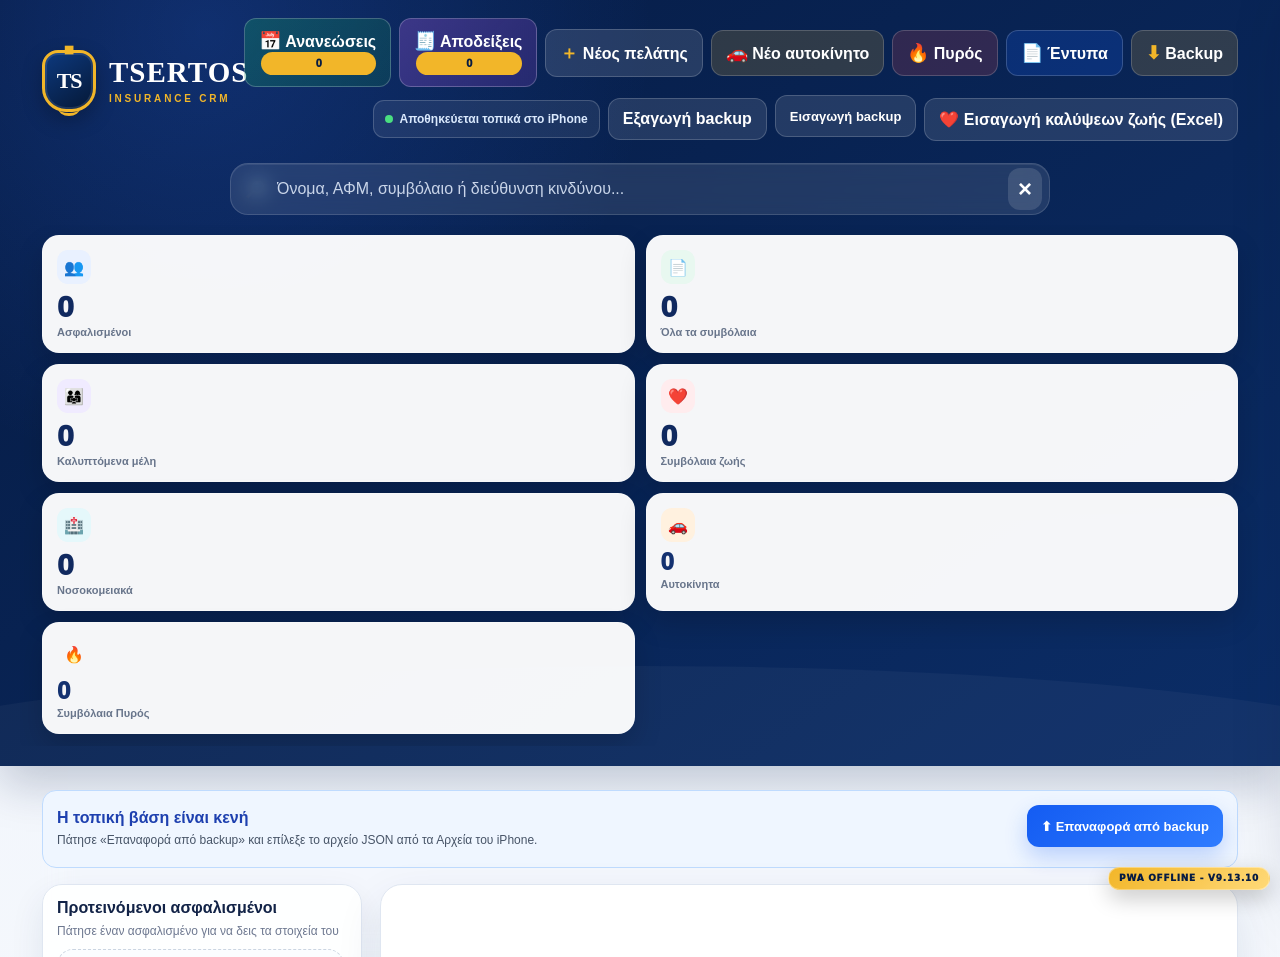
==== commit 3cf3f6e5: "Add files via upload" ====
--- a/index.html
+++ b/index.html
@@ -2060,6 +2060,7 @@
 .mock-detail-tabs{position:static!important;margin:0 0 14px!important;padding:4px!important;border:0!important;border-radius:13px!important;background:#eef3fb!important}.mock-detail-tabs .detail-tab{padding:10px 12px!important;font-size:12px}.mock-detail-tabs .detail-tab.active{background:#fff!important;color:var(--crm-blue)!important;box-shadow:0 5px 13px rgba(26,60,120,.12)!important}
 .policy-coverages-list{display:grid;gap:14px}.mock-policy-card{overflow:hidden;border:1px solid #e1e8f2!important;border-radius:19px!important;background:#fff!important;box-shadow:0 10px 26px rgba(18,45,94,.08)!important}.mock-policy-header{display:flex;align-items:flex-end;justify-content:space-between;gap:16px;padding:18px 18px 15px;border-bottom:1px solid #e8edf5}.mock-policy-label{color:#34415d;font-size:13px;font-weight:850}.mock-policy-header .policy-coverage-number{margin-top:7px;color:var(--crm-blue)!important;font-size:clamp(31px,5vw,43px)!important;font-weight:950!important;line-height:.95;letter-spacing:.015em}.mock-policy-date{margin-top:11px;color:#68758f;font-size:12px;font-weight:700}.mock-policy-product{max-width:240px;text-align:right}.mock-policy-product span{display:block;color:#17305d;font-size:13px;font-weight:900}.mock-policy-product small{display:block;margin-top:5px;color:#7a8598;font-size:10px;font-weight:750}
 .mock-policy-sections{display:grid;gap:9px;padding:14px;background:linear-gradient(180deg,#fbfdff,#f6f9fd)}.mock-policy-section{display:flex;align-items:center;gap:11px;width:100%;min-height:62px;padding:11px 13px;border:1px solid #e2e8f2;border-left-width:4px;border-radius:14px;background:#fff;color:var(--crm-text);box-shadow:0 6px 16px rgba(18,45,94,.05);text-align:left}.mock-policy-section-copy{min-width:0;flex:1}.mock-policy-section-copy strong{display:block;color:#17284c;font-size:14px;font-weight:900}.mock-policy-section-copy small{display:block;max-width:100%;margin-top:4px;overflow:hidden;color:#7a859a;font-size:10px;font-weight:700;text-overflow:ellipsis;white-space:nowrap}.mock-policy-section-arrow{color:#35527e;font-size:19px;font-weight:900}.mock-members-button{display:flex;align-items:center;justify-content:space-between;width:100%;min-height:48px;padding:10px 16px;border:0;border-top:1px solid #e6ebf3;background:#fff;color:#41506c;font-size:12px;font-weight:850}.mock-members-button b{display:grid;place-items:center;min-width:27px;height:27px;border-radius:999px;background:#edf3ff;color:var(--crm-blue)}
+.life-policy-actions{display:grid;grid-template-columns:minmax(0,1fr) auto;border-top:1px solid #e6ebf3;background:#fff}.life-policy-actions .mock-members-button{border-top:0}.life-policy-delete{min-height:48px;padding:10px 16px;border:0;border-left:1px solid #f1d5d8;background:#fff7f7;color:#bd3340;font-size:12px;font-weight:900;cursor:pointer}.life-policy-delete:active{background:#ffecee}@media(max-width:560px){.life-policy-actions{grid-template-columns:1fr}.life-policy-delete{border-top:1px solid #f1d5d8;border-left:0}}
 .personal-data-panel .details-grid{grid-template-columns:repeat(2,minmax(0,1fr))!important;gap:9px!important}.personal-data-panel .detail{padding:12px!important;border:1px solid #e4eaf3!important;border-radius:13px!important;background:#fbfdff!important}.personal-data-panel .detail b{display:block;margin-bottom:5px;color:#798397;font-size:10px;text-transform:uppercase}.personal-data-panel .detail span{color:#1e335f;font-size:13px;font-weight:800}.premium-detail-empty{min-height:430px!important;border:1px solid #dfe6f1;border-radius:22px;background:#fff!important;box-shadow:0 18px 46px rgba(18,45,94,.10)}.empty-shield{display:grid;place-items:center;width:60px;height:68px;margin:0 auto 14px;border:3px solid var(--crm-gold);border-radius:17px 17px 25px 25px;background:var(--crm-navy);color:#fff;font-family:Georgia,serif;font-weight:900}
 .coverage-popup-modal{z-index:800!important;background:rgba(3,18,46,.74)!important;backdrop-filter:blur(8px)!important}.coverage-popup-window{width:min(920px,100%)!important;max-height:calc(100dvh - 28px)!important;border:1px solid rgba(255,255,255,.2)!important;border-radius:24px!important;background:#f5f8fd!important;box-shadow:0 35px 100px rgba(0,0,0,.38)!important}.coverage-popup-head{padding:16px 18px!important;border-bottom:1px solid rgba(255,255,255,.12)!important;background:linear-gradient(145deg,var(--crm-navy),var(--crm-navy-2))!important;color:#fff!important}.coverage-popup-heading>span{color:#aebed8!important}.coverage-popup-heading h2{color:#fff!important}.coverage-popup-close{border-color:rgba(255,255,255,.17)!important;background:rgba(255,255,255,.1)!important;color:#fff!important}.coverage-popup-body{padding:14px!important;background:#f5f8fd!important}.contract-popup-tabs{top:-14px!important;margin:-14px -14px 13px!important;padding:10px 14px!important;border-bottom:1px solid #dfe6f1!important;background:#fff!important}.contract-popup-tab{font-size:12px!important}.contract-popup-tab.active{background:#edf4ff!important;color:var(--crm-blue)!important}.coverage-mobile-form{max-width:820px!important}.mobile-editor-title{display:none!important}.contract-edit-card{grid-template-columns:45px minmax(0,1fr)!important;margin-bottom:10px!important;padding:12px!important;border-radius:15px!important}.contract-edit-icon{width:45px!important;height:45px!important}.contract-edit-fields input{min-height:41px!important}.coverage-accordion-stack{gap:10px!important}.coverage-accordion{border-radius:15px!important;box-shadow:0 7px 18px rgba(18,45,94,.06)!important}.coverage-accordion summary{min-height:48px!important;padding:8px 11px!important}.coverage-entry-row{min-height:51px!important;padding:6px 11px!important}.coverage-entry-control input,.coverage-entry-control select{min-height:37px!important;padding:7px 10px!important;border-radius:9px!important;background:#fff!important}.coverage-entry-control textarea{min-height:67px!important}.mobile-save-bar{position:sticky!important;bottom:-14px!important;z-index:20!important;display:flex!important;margin:12px -14px -14px!important;padding:11px 14px calc(11px + env(safe-area-inset-bottom))!important;background:rgba(255,255,255,.97)!important;box-shadow:0 -9px 24px rgba(15,30,62,.10)!important}.mobile-save-bar .btn-primary{flex:1!important;min-height:47px!important;background:linear-gradient(135deg,var(--crm-blue),var(--crm-blue-2))!important;box-shadow:0 9px 22px rgba(17,91,232,.24)!important}
 .auth-screen{background:radial-gradient(circle at 12% 0%,rgba(45,105,235,.24),transparent 28rem),linear-gradient(145deg,#061b43,#0b2d67)!important}.auth-card{border:1px solid rgba(255,255,255,.2)!important;background:rgba(255,255,255,.97)!important;box-shadow:0 30px 90px rgba(0,0,0,.32)!important}
@@ -2075,8 +2076,8 @@
   <meta name="apple-mobile-web-app-title" content="TSERTOS CRM" />
   <meta name="apple-mobile-web-app-capable" content="yes" />
   <meta name="apple-mobile-web-app-status-bar-style" content="black-translucent" />
-  <link rel="manifest" href="./manifest.webmanifest?v=9.13.9" />
-  <link rel="apple-touch-icon" href="./apple-touch-icon.png?v=9.13.9" />
+  <link rel="manifest" href="./manifest.webmanifest?v=9.13.10" />
+  <link rel="apple-touch-icon" href="./apple-touch-icon.png?v=9.13.10" />
 
 
 <style>
@@ -2860,12 +2861,12 @@
   }
 </style>
 
-  <link rel="stylesheet" href="./forms-library.css?v=9.13.9" />
+  <link rel="stylesheet" href="./forms-library.css?v=9.13.10" />
 </head>
 <body>
 
 <div id="tsertosBuildBadge" aria-label="Έκδοση εφαρμογής">
-  PWA OFFLINE · V9.13.9
+  PWA OFFLINE · V9.13.10
 </div>
 
 <section class="auth-screen" id="authScreen">
@@ -3268,10 +3269,10 @@
     </div>
   </div>
 
-<script src="jszip.min.js?v=9.13.9"></script>
-<script src="receipt-xlsx.js?v=9.13.9"></script>
-<script src="local-supabase.js?v=9.13.9"></script>
-<script src="auto-policies-seed.js?v=9.13.9"></script>
+<script src="jszip.min.js?v=9.13.10"></script>
+<script src="receipt-xlsx.js?v=9.13.10"></script>
+<script src="local-supabase.js?v=9.13.10"></script>
+<script src="auto-policies-seed.js?v=9.13.10"></script>
 <script>
 (() => {
   const STORAGE_KEY = "personalPortfolioCustomers_v1";
@@ -5794,6 +5795,44 @@
       await loadCustomersFromDatabase({ quiet: true });
       renderCoverageModal();
       showToast("Οι καλύψεις καθαρίστηκαν.");
+    } catch (error) {
+      console.error(error);
+      setSyncStatus("Σφάλμα τοπικής αποθήκευσης", "error");
+      showToast(databaseErrorMessage(error));
+    }
+  }
+
+  async function deleteLifePolicy(policyId) {
+    const owner = customers.find(customer => (customer.policies || []).some(policy => policy.id === policyId));
+    const policy = owner?.policies?.find(item => item.id === policyId);
+    if (!owner || !policy) {
+      showToast("Δεν βρέθηκε το συμβόλαιο Ζωής.");
+      return;
+    }
+
+    const confirmed = window.confirm(
+      `Να διαγραφεί μόνο το συμβόλαιο Ζωής «${policy.number || "χωρίς αριθμό"}»;\n\n` +
+      "Θα διαγραφούν οι καλύψεις και τα καλυπτόμενα μέλη αυτού του συμβολαίου. " +
+      "Ο πελάτης και τα υπόλοιπα συμβόλαιά του θα παραμείνουν."
+    );
+    if (!confirmed) return;
+
+    setSyncStatus("Διαγραφή συμβολαίου Ζωής…", "syncing");
+    try {
+      const { error } = await supabaseClient
+        .from("policies")
+        .delete()
+        .eq("id", policyId)
+        .eq("owner_id", currentUser.id);
+      if (error) throw error;
+
+      expandedPolicyId = null;
+      if (coverageModalPolicyId === policyId) closeCoverageModal();
+      await loadCustomersFromDatabase({ quiet: true });
+      const refreshedOwner = customers.find(customer => customer.id === owner.id);
+      activeDetailTab = refreshedOwner?.policies?.length ? "coverages" : "personal";
+      render();
+      showToast(`Το συμβόλαιο Ζωής ${policy.number || ""} διαγράφηκε. Ο πελάτης διατηρήθηκε.`);
     } catch (error) {
       console.error(error);
       setSyncStatus("Σφάλμα τοπικής αποθήκευσης", "error");
@@ -7153,10 +7192,13 @@
                 </div>`}
           </div>
 
-          <button class="mock-members-button" type="button" data-policy-members="${escapeHtml(policy.id)}">
-            <span>👨‍👩‍👧 Καλυπτόμενα μέλη</span>
-            <b>${members}</b>
-          </button>
+          <div class="life-policy-actions">
+            <button class="mock-members-button" type="button" data-policy-members="${escapeHtml(policy.id)}">
+              <span>👨‍👩‍👧 Καλυπτόμενα μέλη</span>
+              <b>${members}</b>
+            </button>
+            <button class="life-policy-delete" type="button" data-policy-delete="${escapeHtml(policy.id)}">🗑 Διαγραφή συμβολαίου</button>
+          </div>
             </article>
           </div>
         </details>`;
@@ -7306,6 +7348,14 @@
         event.preventDefault();
         event.stopPropagation();
         openCoverageModal(button.dataset.policyMembers, "members");
+      });
+    });
+
+    els.detail.querySelectorAll("[data-policy-delete]").forEach(button => {
+      button.addEventListener("click", event => {
+        event.preventDefault();
+        event.stopPropagation();
+        deleteLifePolicy(button.dataset.policyDelete);
       });
     });
 
@@ -8543,10 +8593,10 @@
   }, true);
 })();
 </script>
-<script src="./fire-policies.js?v=9.13.9"></script>
-<script src="./forms-library.js?v=9.13.9"></script>
+<script src="./fire-policies.js?v=9.13.10"></script>
+<script src="./forms-library.js?v=9.13.10"></script>
 <script>
-  document.getElementById("tsertosBuildBadge").textContent = "PWA OFFLINE - V9.13.9";
+  document.getElementById("tsertosBuildBadge").textContent = "PWA OFFLINE - V9.13.10";
 </script>
 <script>
   if ("serviceWorker" in navigator) {
@@ -8561,7 +8611,7 @@
     window.addEventListener("load", async () => {
       try {
         const registration = await navigator.serviceWorker.register(
-          "./service-worker.js?v=9.13.9",
+          "./service-worker.js?v=9.13.10",
           { updateViaCache: "none" }
         );
 
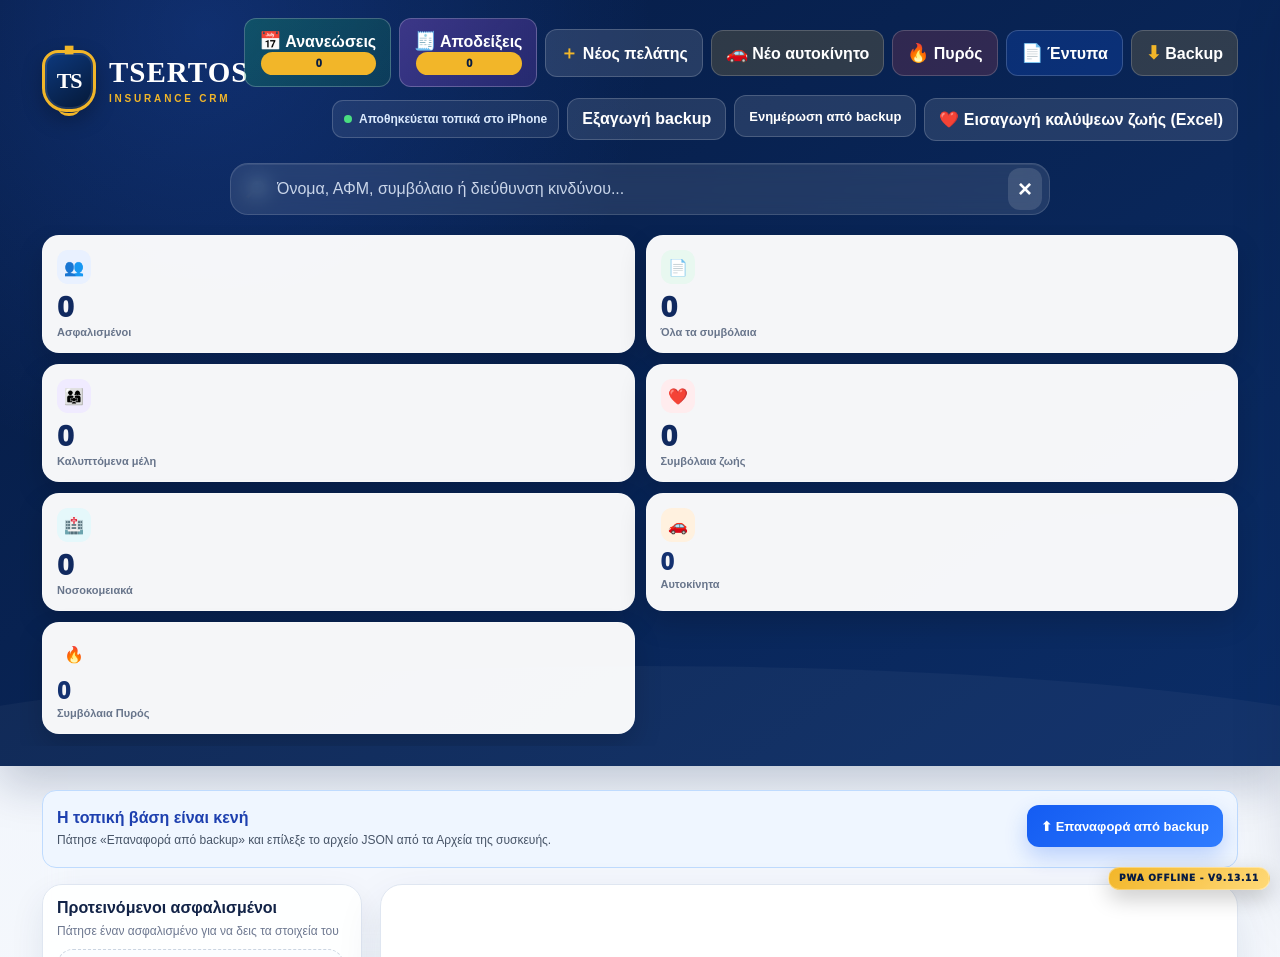
==== commit f1f6e25b: "Add files via upload" ====
--- a/index.html
+++ b/index.html
@@ -2076,8 +2076,8 @@
   <meta name="apple-mobile-web-app-title" content="TSERTOS CRM" />
   <meta name="apple-mobile-web-app-capable" content="yes" />
   <meta name="apple-mobile-web-app-status-bar-style" content="black-translucent" />
-  <link rel="manifest" href="./manifest.webmanifest?v=9.13.10" />
-  <link rel="apple-touch-icon" href="./apple-touch-icon.png?v=9.13.10" />
+  <link rel="manifest" href="./manifest.webmanifest?v=9.13.11" />
+  <link rel="apple-touch-icon" href="./apple-touch-icon.png?v=9.13.11" />
 
 
 <style>
@@ -2861,12 +2861,12 @@
   }
 </style>
 
-  <link rel="stylesheet" href="./forms-library.css?v=9.13.10" />
+  <link rel="stylesheet" href="./forms-library.css?v=9.13.11" />
 </head>
 <body>
 
 <div id="tsertosBuildBadge" aria-label="Έκδοση εφαρμογής">
-  PWA OFFLINE · V9.13.10
+  PWA OFFLINE · V9.13.11
 </div>
 
 <section class="auth-screen" id="authScreen">
@@ -2952,7 +2952,7 @@
         <div class="top-menu-panel" id="topMenuPanel">
           <span class="sync-status" id="syncStatus">Τοπική αποθήκευση iPhone</span>
           <button class="btn btn-ghost" id="exportBtn">Εξαγωγή backup</button>
-          <label class="btn btn-ghost backup-recovery-button" id="importBtn" for="importFile" role="button">Εισαγωγή backup</label>
+          <label class="btn btn-ghost backup-recovery-button" id="importBtn" for="importFile" role="button">Ενημέρωση από backup</label>
           <button class="btn btn-ghost" id="lifeCoverageImportBtn">❤️ Εισαγωγή καλύψεων ζωής (Excel)</button>
           <button class="btn btn-ghost" id="signOutBtn">Αποσύνδεση</button>
         </div>
@@ -3106,7 +3106,7 @@
         <div class="migration-banner hidden" id="migrationBanner">
           <div>
             <strong>Η τοπική βάση είναι κενή</strong>
-            <span>Πάτησε «Επαναφορά από backup» και επίλεξε το αρχείο JSON από τα Αρχεία του iPhone.</span>
+            <span>Πάτησε «Επαναφορά από backup» και επίλεξε το αρχείο JSON από τα Αρχεία της συσκευής.</span>
           </div>
           <div class="backup-recovery-actions">
             <label class="btn btn-primary backup-recovery-button" for="importFile">⬆ Επαναφορά από backup</label>
@@ -3269,10 +3269,10 @@
     </div>
   </div>
 
-<script src="jszip.min.js?v=9.13.10"></script>
-<script src="receipt-xlsx.js?v=9.13.10"></script>
-<script src="local-supabase.js?v=9.13.10"></script>
-<script src="auto-policies-seed.js?v=9.13.10"></script>
+<script src="jszip.min.js?v=9.13.11"></script>
+<script src="receipt-xlsx.js?v=9.13.11"></script>
+<script src="local-supabase.js?v=9.13.11"></script>
+<script src="auto-policies-seed.js?v=9.13.11"></script>
 <script>
 (() => {
   const STORAGE_KEY = "personalPortfolioCustomers_v1";
@@ -4418,9 +4418,9 @@
     return result;
   }
 
-  async function importRecordsIntoDatabase(records) {
+  async function importRecordsIntoDatabase(records, { merge = false } = {}) {
     if (!currentUser) throw new Error("Δεν υπάρχει ενεργή σύνδεση.");
-    if (customers.length) throw new Error("Για ασφάλεια, η μαζική εισαγωγή επιτρέπεται μόνο όταν η τοπική βάση είναι κενή.");
+    if (customers.length && !merge) throw new Error("Για ασφάλεια, η αρχική μαζική εισαγωγή επιτρέπεται μόνο όταν η τοπική βάση είναι κενή.");
 
     const prepared = records.map(source => {
       const customer = sanitizeCustomer(source);
@@ -4486,28 +4486,34 @@
     try {
       const insuredChunks = chunks(insuredRows, 75);
       for (let index = 0; index < insuredChunks.length; index++) {
-        setBusy(true, "Μεταφορά ασφαλισμένων…", `Ομάδα ${index + 1} από ${insuredChunks.length}`);
+        setBusy(true, merge ? "Συγχώνευση ασφαλισμένων…" : "Μεταφορά ασφαλισμένων…", `Ομάδα ${index + 1} από ${insuredChunks.length}`);
         const batch = insuredChunks[index];
-        const { error } = await supabaseClient.from("insureds").insert(batch);
+        const request = merge
+          ? supabaseClient.from("insureds").upsert(batch, { onConflict: "id" })
+          : supabaseClient.from("insureds").insert(batch);
+        const { error } = await request;
         if (error) throw error;
-        insertedIds.push(...batch.map(row => row.id));
+        if (!merge) insertedIds.push(...batch.map(row => row.id));
       }
 
-      for (const [table, rows, title] of [
-        ["policies", policyRows, "Μεταφορά συμβολαίων…"],
-        ["policy_coverages", coverageRows, "Μεταφορά καλύψεων…"],
-        ["covered_members", memberRows, "Μεταφορά καλυπτόμενων μελών…"],
-        ["covered_member_coverages", memberCoverageRows, "Μεταφορά καλύψεων μελών…"]
+      for (const [table, rows, title, conflict] of [
+        ["policies", policyRows, merge ? "Συγχώνευση συμβολαίων…" : "Μεταφορά συμβολαίων…", "id"],
+        ["policy_coverages", coverageRows, merge ? "Συγχώνευση καλύψεων…" : "Μεταφορά καλύψεων…", "owner_id,policy_id"],
+        ["covered_members", memberRows, merge ? "Συγχώνευση καλυπτόμενων μελών…" : "Μεταφορά καλυπτόμενων μελών…", "id"],
+        ["covered_member_coverages", memberCoverageRows, merge ? "Συγχώνευση καλύψεων μελών…" : "Μεταφορά καλύψεων μελών…", "owner_id,covered_member_id"]
       ]) {
         const rowChunks = chunks(rows, 75);
         for (let index = 0; index < rowChunks.length; index++) {
           setBusy(true, title, `Ομάδα ${index + 1} από ${rowChunks.length}`);
-          const { error } = await supabaseClient.from(table).insert(rowChunks[index]);
+          const request = merge
+            ? supabaseClient.from(table).upsert(rowChunks[index], { onConflict: conflict })
+            : supabaseClient.from(table).insert(rowChunks[index]);
+          const { error } = await request;
           if (error) throw error;
         }
       }
     } catch (error) {
-      if (insertedIds.length) {
+      if (!merge && insertedIds.length) {
         await supabaseClient.from("insureds").delete().in("id", insertedIds);
       }
       throw error;
@@ -7873,32 +7879,46 @@
       const parsed = JSON.parse(await file.text());
       const imported = Array.isArray(parsed) ? parsed : parsed.customers;
       const importedAutoPolicies = Array.isArray(parsed?.autoPolicies) ? parsed.autoPolicies : [];
+      const importedFirePolicies = Array.isArray(parsed?.firePolicies) ? parsed.firePolicies : [];
       const hasPaymentReceipts = Array.isArray(parsed?.paymentReceipts);
       const importedPaymentReceipts = hasPaymentReceipts ? parsed.paymentReceipts : [];
       if (!Array.isArray(imported)) throw new Error("Το αρχείο backup δεν είναι έγκυρο.");
-      setBusy(true, "Εισαγωγή backup…", "Τα δεδομένα αποθηκεύονται τοπικά στο iPhone.");
-      await importRecordsIntoDatabase(imported);
+      if (customers.length) {
+        const confirmed = window.confirm(
+          "Η συσκευή περιέχει ήδη δεδομένα. Να γίνει συγχώνευση με το backup;\n\n" +
+          "Οι ίδιες εγγραφές θα ενημερωθούν, οι νέες θα προστεθούν και οι εγγραφές που υπάρχουν μόνο σε αυτή τη συσκευή δεν θα διαγραφούν."
+        );
+        if (!confirmed) return;
+      }
+      setBusy(true, "Συγχώνευση backup…", "Οι υπάρχουσες εγγραφές ενημερώνονται χωρίς να αδειάσει η βάση.");
+      await importRecordsIntoDatabase(imported, { merge: true });
       for (let index = 0; index < importedAutoPolicies.length; index += 75) {
         const rows = importedAutoPolicies.slice(index, index + 75).map(policy =>
           toDatabaseAutoPolicy(policy.insuredId, policy, true)
         );
-        const { error } = await supabaseClient.from("auto_policies").insert(rows);
+        const { error } = await supabaseClient
+          .from("auto_policies")
+          .upsert(rows, { onConflict: "id" });
         if (error) throw error;
       }
       if (hasPaymentReceipts) {
-        const deletion = await supabaseClient.from("payment_receipts").delete();
-        if (deletion.error) throw deletion.error;
         for (let index = 0; index < importedPaymentReceipts.length; index += 100) {
           const rows = importedPaymentReceipts.slice(index, index + 100).map(receipt => ({
             ...receipt,
             owner_id: currentUser.id
           }));
-          const { error } = await supabaseClient.from("payment_receipts").insert(rows);
+          const { error } = await supabaseClient
+            .from("payment_receipts")
+            .upsert(rows, { onConflict: "id" });
           if (error) throw error;
         }
       }
+      if (importedFirePolicies.length && window.TSERTOS_CRM_FORMS_API?.mergeFirePolicies) {
+        await window.TSERTOS_CRM_FORMS_API.mergeFirePolicies(importedFirePolicies);
+      }
       await loadCustomersFromDatabase({ quiet: true });
-      showToast(`Εισήχθησαν ${customers.length} ασφαλισμένοι, ${autoPolicies.length} αυτοκίνητα και ${paymentReceipts.length} αποδείξεις στο iPhone.`);
+      const fireCount = window.TSERTOS_CRM_FORMS_API?.getFirePolicies?.().length || 0;
+      showToast(`Η βάση ενημερώθηκε: ${customers.length} ασφαλισμένοι, ${autoPolicies.length} αυτοκίνητα, ${fireCount} Πυρός και ${paymentReceipts.length} αποδείξεις.`);
     } catch (error) {
       console.error(error);
       showToast(databaseErrorMessage(error));
@@ -8593,10 +8613,10 @@
   }, true);
 })();
 </script>
-<script src="./fire-policies.js?v=9.13.10"></script>
-<script src="./forms-library.js?v=9.13.10"></script>
+<script src="./fire-policies.js?v=9.13.11"></script>
+<script src="./forms-library.js?v=9.13.11"></script>
 <script>
-  document.getElementById("tsertosBuildBadge").textContent = "PWA OFFLINE - V9.13.10";
+  document.getElementById("tsertosBuildBadge").textContent = "PWA OFFLINE - V9.13.11";
 </script>
 <script>
   if ("serviceWorker" in navigator) {
@@ -8611,7 +8631,7 @@
     window.addEventListener("load", async () => {
       try {
         const registration = await navigator.serviceWorker.register(
-          "./service-worker.js?v=9.13.10",
+          "./service-worker.js?v=9.13.11",
           { updateViaCache: "none" }
         );
 
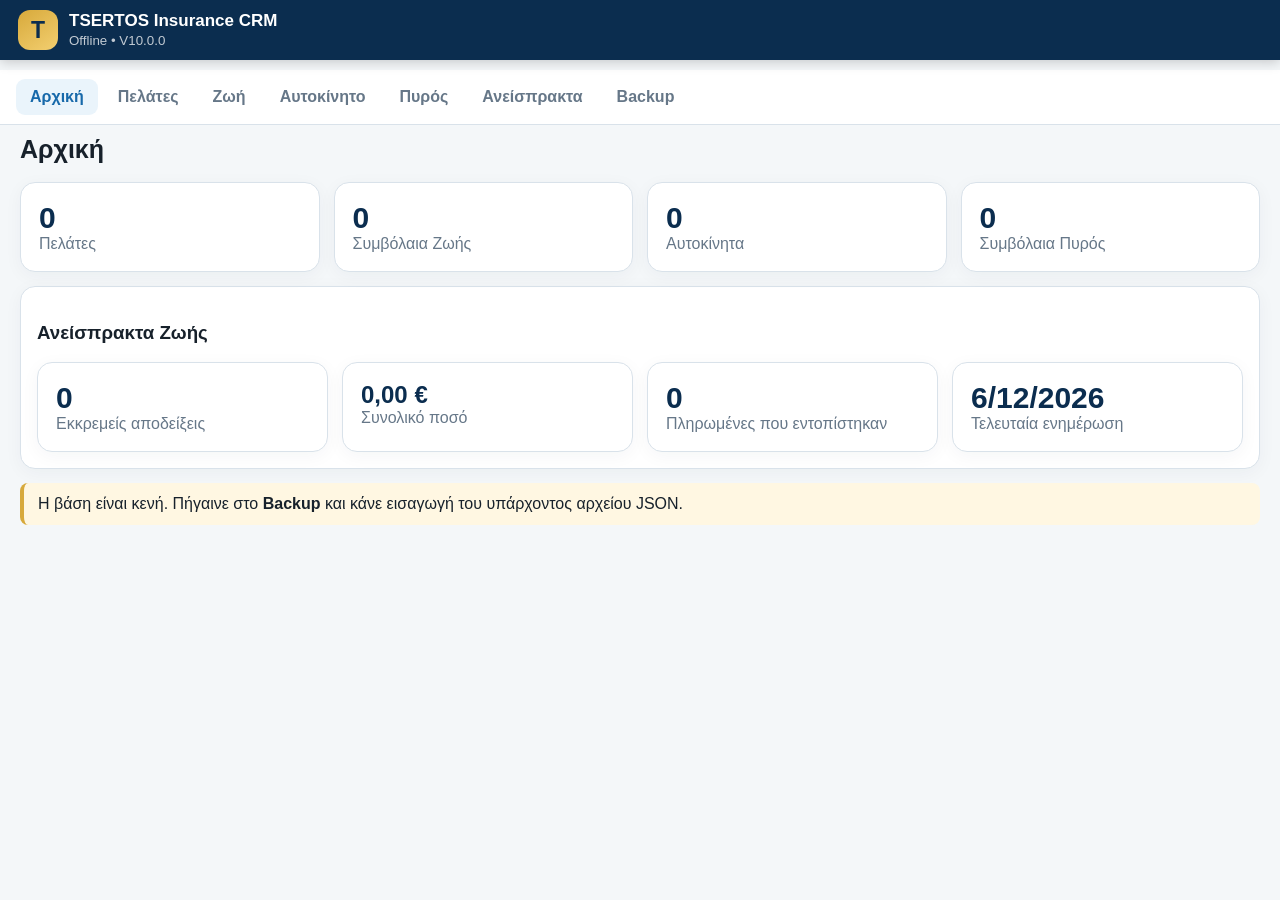
==== commit e2d8e559: "Add files via upload" ====
--- a/index.html
+++ b/index.html
@@ -1,8665 +1,39 @@
-<!DOCTYPE html>
+<!doctype html>
 <html lang="el">
 <head>
-  <meta charset="UTF-8" />
-  <meta name="viewport" content="width=device-width, initial-scale=1.0, viewport-fit=cover" />
-  <meta name="theme-color" content="#061b43" />
-  <title>TSERTOS Insurance CRM · V9</title>
-  <style>
-    :root {
-      --bg: #f4f7fb;
-      --panel: #ffffff;
-      --panel-2: #f8fafc;
-      --text: #172033;
-      --muted: #667085;
-      --primary: #2563eb;
-      --primary-dark: #1d4ed8;
-      --success: #15803d;
-      --danger: #dc2626;
-      --warning: #b45309;
-      --border: #dce3ec;
-      --shadow: 0 12px 36px rgba(15, 23, 42, .09);
-      --radius: 18px;
-    }
-
-    * { box-sizing: border-box; }
-    html { -webkit-text-size-adjust: 100%; }
-    body {
-      margin: 0;
-      min-height: 100vh;
-      font-family: Inter, -apple-system, BlinkMacSystemFont, "Segoe UI", Roboto, Arial, sans-serif;
-      color: var(--text);
-      background:
-        radial-gradient(circle at top left, rgba(37,99,235,.09), transparent 28rem),
-        var(--bg);
-    }
-
-    button, input, textarea, select { font: inherit; }
-    button { cursor: pointer; }
-    .hidden { display: none !important; }
-
-    .app-shell {
-      width: min(1500px, 100%);
-      margin: 0 auto;
-      min-height: 100vh;
-    }
-
-    .topbar {
-      position: sticky;
-      top: 0;
-      z-index: 20;
-      display: flex;
-      align-items: center;
-      justify-content: space-between;
-      gap: 16px;
-      padding: 18px clamp(16px, 3vw, 34px);
-      color: white;
-      background: rgba(15, 23, 42, .96);
-      backdrop-filter: blur(12px);
-      box-shadow: 0 6px 24px rgba(15,23,42,.18);
-    }
-
-    .brand {
-      display: flex;
-      align-items: center;
-      gap: 12px;
-      min-width: 0;
-    }
-
-    .brand-icon {
-      display: grid;
-      place-items: center;
-      width: 44px;
-      height: 44px;
-      flex: 0 0 auto;
-      border-radius: 14px;
-      background: linear-gradient(145deg, #3b82f6, #1d4ed8);
-      font-size: 23px;
-      box-shadow: inset 0 1px 0 rgba(255,255,255,.25);
-    }
-
-    .brand h1 {
-      margin: 0;
-      font-size: clamp(18px, 2.4vw, 26px);
-      line-height: 1.15;
-    }
-
-    .brand p {
-      margin: 3px 0 0;
-      color: #cbd5e1;
-      font-size: 13px;
-    }
-
-    .top-actions {
-      display: flex;
-      gap: 8px;
-      flex-wrap: wrap;
-      justify-content: flex-end;
-    }
-
-    .layout {
-      display: grid;
-      grid-template-columns: 390px minmax(0, 1fr);
-      gap: 22px;
-      padding: 24px clamp(14px, 3vw, 34px) 38px;
-    }
-
-    .card {
-      background: var(--panel);
-      border: 1px solid rgba(220,227,236,.9);
-      border-radius: var(--radius);
-      box-shadow: var(--shadow);
-    }
-
-    .form-panel {
-      position: sticky;
-      top: 104px;
-      align-self: start;
-      max-height: calc(100vh - 125px);
-      overflow: auto;
-      padding: 20px;
-    }
-
-    .content-panel { padding: 20px; min-width: 0; }
-
-    .section-title {
-      display: flex;
-      justify-content: space-between;
-      align-items: center;
-      gap: 10px;
-      margin-bottom: 16px;
-    }
-
-    .section-title h2 {
-      margin: 0;
-      font-size: 20px;
-    }
-
-    .badge {
-      padding: 6px 10px;
-      border-radius: 999px;
-      background: #eaf2ff;
-      color: #1d4ed8;
-      font-size: 12px;
-      font-weight: 800;
-      white-space: nowrap;
-    }
-
-    .grid-2 {
-      display: grid;
-      grid-template-columns: 1fr 1fr;
-      gap: 12px;
-    }
-
-    .field { margin-bottom: 12px; }
-    label {
-      display: block;
-      margin: 0 0 6px;
-      font-size: 13px;
-      font-weight: 750;
-      color: #344054;
-    }
-
-    input, textarea, select {
-      width: 100%;
-      border: 1px solid var(--border);
-      background: #fff;
-      color: var(--text);
-      border-radius: 12px;
-      padding: 12px 13px;
-      outline: none;
-      transition: .18s ease;
-    }
-
-    input:focus, textarea:focus, select:focus {
-      border-color: #60a5fa;
-      box-shadow: 0 0 0 4px rgba(59,130,246,.13);
-    }
-
-    textarea { min-height: 86px; resize: vertical; }
-
-    .btn {
-      border: 0;
-      border-radius: 12px;
-      padding: 11px 14px;
-      font-weight: 800;
-      transition: transform .12s ease, opacity .12s ease, background .12s ease;
-    }
-    .btn:active { transform: scale(.98); }
-    .btn-primary { background: var(--primary); color: white; }
-    .btn-primary:hover { background: var(--primary-dark); }
-    .btn-secondary { background: #e9eef6; color: #24324a; }
-    .btn-danger { background: #fee2e2; color: #b91c1c; }
-    .btn-success { background: #dcfce7; color: #166534; }
-    .btn-ghost { background: rgba(255,255,255,.11); color: white; border: 1px solid rgba(255,255,255,.18); }
-    .btn-small { padding: 8px 10px; font-size: 13px; }
-
-    .form-actions {
-      display: grid;
-      grid-template-columns: 1fr auto;
-      gap: 9px;
-      position: sticky;
-      bottom: -20px;
-      padding: 14px 0 2px;
-      background: linear-gradient(transparent, #fff 18%);
-    }
-
-
-    .search-wrap {
-      display: grid;
-      grid-template-columns: minmax(0, 1fr) auto;
-      gap: 10px;
-      margin-bottom: 16px;
-    }
-
-    .search-input {
-      position: relative;
-    }
-
-    .search-input input {
-      padding-left: 44px;
-      font-size: 16px;
-    }
-
-    .search-icon {
-      position: absolute;
-      left: 15px;
-      top: 50%;
-      transform: translateY(-50%);
-      opacity: .6;
-      pointer-events: none;
-    }
-
-    .search-rule {
-      margin: -7px 0 14px;
-      color: var(--muted);
-      font-size: 11px;
-      line-height: 1.4;
-    }
-
-    .mobile-search-shell,
-    .mobile-search-modal {
-      display: none;
-    }
-
-    .mobile-search-input {
-      position: relative;
-    }
-
-    .mobile-search-clear {
-      position: absolute;
-      top: 50%;
-      right: 8px;
-      display: grid;
-      place-items: center;
-      width: 34px;
-      height: 34px;
-      padding: 0;
-      border: 0;
-      border-radius: 50%;
-      background: #e9eef6;
-      color: #344054;
-      font-size: 24px;
-      line-height: 1;
-      transform: translateY(-50%);
-    }
-
-    .mobile-search-modal-head {
-      display: flex;
-      align-items: center;
-      justify-content: space-between;
-      gap: 12px;
-      padding: 14px 15px;
-      border-bottom: 1px solid var(--border);
-      background: #fff;
-    }
-
-    .mobile-search-modal-head strong {
-      display: block;
-      font-size: 16px;
-    }
-
-    .mobile-search-modal-head span {
-      display: block;
-      margin-top: 3px;
-      color: var(--muted);
-      font-size: 12px;
-    }
-
-    .stats {
-      display: grid;
-      grid-template-columns: repeat(3, minmax(0, 1fr));
-      gap: 10px;
-      margin-bottom: 16px;
-    }
-
-    .stat {
-      padding: 14px;
-      border: 1px solid var(--border);
-      border-radius: 14px;
-      background: linear-gradient(160deg, #fff, #f8fafc);
-    }
-
-    .stat strong {
-      display: block;
-      font-size: 22px;
-      margin-bottom: 3px;
-    }
-
-    .stat span { color: var(--muted); font-size: 12px; }
-
-    .compact-textarea {
-      min-height: 64px;
-    }
-
-    .field-help {
-      margin-top: 6px;
-      color: var(--muted);
-      font-size: 11px;
-      line-height: 1.35;
-    }
-
-    .results-layout {
-      display: grid;
-      grid-template-columns: minmax(260px, 340px) minmax(0, 1fr);
-      gap: 16px;
-      align-items: start;
-    }
-
-    .suggestions-panel {
-      min-width: 0;
-    }
-
-    .results-heading {
-      margin-bottom: 10px;
-    }
-
-    .results-heading h3 {
-      margin: 0 0 4px;
-      font-size: 16px;
-    }
-
-    .results-heading span {
-      color: var(--muted);
-      font-size: 12px;
-    }
-
-    .customer-list {
-      display: grid;
-      gap: 10px;
-      max-height: calc(100vh - 300px);
-      overflow: auto;
-      padding-right: 3px;
-    }
-
-    .customer-detail {
-      position: sticky;
-      top: 104px;
-      min-width: 0;
-      min-height: 310px;
-      border: 1px solid var(--border);
-      border-radius: 16px;
-      background: #fbfdff;
-      overflow: hidden;
-    }
-
-    .customer-detail-card {
-      padding: 20px;
-      background: white;
-    }
-
-    .selected-customer-head {
-      display: flex;
-      align-items: flex-start;
-      justify-content: space-between;
-      gap: 14px;
-      padding-bottom: 16px;
-      border-bottom: 1px solid #edf0f4;
-    }
-
-    .selected-customer-head h2 {
-      margin: 6px 0 4px;
-      font-size: clamp(20px, 2.4vw, 27px);
-      overflow-wrap: anywhere;
-    }
-
-    .selected-customer-head p {
-      margin: 0;
-      color: var(--muted);
-      overflow-wrap: anywhere;
-    }
-
-    .selected-actions {
-      display: flex;
-      flex-wrap: wrap;
-      gap: 8px;
-      margin-top: 16px;
-    }
-
-    .detail-tabs {
-      display: flex;
-      gap: 8px;
-      margin: 18px 0 16px;
-      padding: 5px;
-      border: 1px solid var(--border);
-      border-radius: 14px;
-      background: #f1f5f9;
-    }
-
-    .detail-tab {
-      flex: 1;
-      border: 0;
-      border-radius: 10px;
-      padding: 10px 12px;
-      background: transparent;
-      color: #475467;
-      font-weight: 800;
-    }
-
-    .detail-tab.active {
-      background: #fff;
-      color: #1d4ed8;
-      box-shadow: 0 4px 12px rgba(15, 23, 42, .08);
-    }
-
-    .detail-tab-count {
-      display: inline-flex;
-      align-items: center;
-      justify-content: center;
-      min-width: 23px;
-      height: 23px;
-      margin-left: 5px;
-      padding: 0 7px;
-      border-radius: 999px;
-      background: #dbeafe;
-      color: #1d4ed8;
-      font-size: 11px;
-    }
-
-    .detail-tab-panel {
-      min-width: 0;
-    }
-
-    .coverage-intro {
-      margin-bottom: 13px;
-      padding: 12px 14px;
-      border: 1px solid #dbeafe;
-      border-radius: 13px;
-      background: #eff6ff;
-      color: #334155;
-      font-size: 13px;
-      line-height: 1.45;
-    }
-
-    .policy-coverages-list {
-      display: grid;
-      gap: 12px;
-    }
-
-    .policy-coverage-card {
-      overflow: hidden;
-      border: 1px solid var(--border);
-      border-radius: 16px;
-      background: #fff;
-      box-shadow: 0 5px 18px rgba(15, 23, 42, .045);
-    }
-
-    .policy-coverage-card.expanded {
-      border-color: #93c5fd;
-      box-shadow: 0 0 0 3px rgba(59, 130, 246, .08);
-    }
-
-    .policy-coverage-toggle {
-      width: 100%;
-      display: flex;
-      align-items: center;
-      justify-content: space-between;
-      gap: 14px;
-      padding: 15px 16px;
-      border: 0;
-      border-top: 4px solid #2563eb;
-      background: #fff;
-      color: inherit;
-      text-align: left;
-    }
-
-    .policy-coverage-toggle:hover {
-      background: #f8fbff;
-    }
-
-    .policy-coverage-title {
-      min-width: 0;
-    }
-
-    .policy-coverage-number {
-      display: block;
-      color: #1d4ed8;
-      font-size: 16px;
-      font-weight: 900;
-      letter-spacing: .025em;
-    }
-
-    .policy-coverage-product {
-      display: block;
-      margin-top: 4px;
-      color: #667085;
-      font-size: 12px;
-      font-weight: 650;
-      overflow-wrap: anywhere;
-    }
-
-    .coverage-status {
-      flex: 0 0 auto;
-      padding: 6px 9px;
-      border-radius: 999px;
-      background: #f1f5f9;
-      color: #64748b;
-      font-size: 11px;
-      font-weight: 850;
-      white-space: nowrap;
-    }
-
-    .coverage-status.saved {
-      background: #dcfce7;
-      color: #166534;
-    }
-
-    .coverage-status.empty {
-      background: #fff7ed;
-      color: #9a3412;
-    }
-
-    .policy-toggle-arrow {
-      margin-left: 6px;
-      color: #2563eb;
-      font-size: 22px;
-      line-height: 1;
-      transition: transform .18s ease;
-    }
-
-    .policy-coverage-card.expanded .policy-toggle-arrow {
-      transform: rotate(90deg);
-    }
-
-    .coverage-preview {
-      display: grid;
-      grid-template-columns: repeat(2, minmax(0, 1fr));
-      gap: 8px;
-      padding: 0 16px 14px;
-    }
-
-    .coverage-preview-item {
-      min-width: 0;
-      padding: 9px 10px;
-      border-radius: 10px;
-      background: #f8fafc;
-      color: #344054;
-      font-size: 12px;
-      overflow-wrap: anywhere;
-    }
-
-    .coverage-preview-item b {
-      display: block;
-      margin-bottom: 3px;
-      color: #667085;
-      font-size: 10px;
-      text-transform: uppercase;
-      letter-spacing: .035em;
-    }
-
-    .coverage-editor {
-      padding: 16px;
-      border-top: 1px solid var(--border);
-      background: #fbfdff;
-    }
-
-    .coverage-editor-title {
-      display: flex;
-      align-items: center;
-      justify-content: space-between;
-      gap: 10px;
-      margin-bottom: 14px;
-    }
-
-    .coverage-editor-title h3 {
-      margin: 0;
-      font-size: 17px;
-    }
-
-    .coverage-form-grid {
-      display: grid;
-      grid-template-columns: repeat(2, minmax(0, 1fr));
-      gap: 12px;
-    }
-
-    .coverage-field {
-      min-width: 0;
-    }
-
-    .coverage-field.full-width {
-      grid-column: 1 / -1;
-    }
-
-    .coverage-field label {
-      min-height: 17px;
-    }
-
-    .money-input-wrap {
-      position: relative;
-    }
-
-    .money-input-wrap input {
-      padding-right: 37px;
-    }
-
-    .money-input-suffix {
-      position: absolute;
-      top: 50%;
-      right: 13px;
-      color: #667085;
-      font-size: 12px;
-      font-weight: 800;
-      pointer-events: none;
-      transform: translateY(-50%);
-    }
-
-    .checkbox-coverage {
-      display: flex;
-      align-items: center;
-      gap: 11px;
-      min-height: 49px;
-      padding: 11px 13px;
-      border: 1px solid var(--border);
-      border-radius: 12px;
-      background: #fff;
-    }
-
-    .checkbox-coverage input {
-      width: 22px;
-      height: 22px;
-      flex: 0 0 auto;
-      accent-color: #2563eb;
-    }
-
-    .checkbox-coverage span {
-      color: #344054;
-      font-size: 13px;
-      font-weight: 750;
-    }
-
-    .coverage-actions {
-      display: flex;
-      justify-content: flex-end;
-      gap: 9px;
-      margin-top: 16px;
-      padding-top: 14px;
-      border-top: 1px solid var(--border);
-    }
-
-    .coverage-popup-modal {
-      position: fixed;
-      inset: 0;
-      z-index: 220;
-      display: grid;
-      place-items: center;
-      padding: 20px;
-      background: rgba(15, 23, 42, .70);
-      backdrop-filter: blur(5px);
-    }
-
-    body.coverage-modal-open {
-      overflow: hidden;
-    }
-
-    .coverage-popup-window {
-      display: flex;
-      flex-direction: column;
-      width: min(980px, 100%);
-      max-height: calc(100dvh - 40px);
-      overflow: hidden;
-      border: 1px solid rgba(255, 255, 255, .28);
-      border-radius: 22px;
-      background: #fff;
-      box-shadow: 0 32px 90px rgba(0, 0, 0, .34);
-    }
-
-    .coverage-popup-head {
-      display: flex;
-      align-items: flex-start;
-      justify-content: space-between;
-      gap: 18px;
-      padding: 18px 20px;
-      border-bottom: 1px solid var(--border);
-      background: linear-gradient(135deg, #eff6ff, #fff);
-    }
-
-    .coverage-popup-heading {
-      min-width: 0;
-    }
-
-    .coverage-popup-heading > span {
-      display: block;
-      margin-bottom: 4px;
-      color: #2563eb;
-      font-size: 11px;
-      font-weight: 900;
-      text-transform: uppercase;
-      letter-spacing: .06em;
-    }
-
-    .coverage-popup-heading h2 {
-      margin: 0;
-      color: #172033;
-      font-size: clamp(20px, 3vw, 27px);
-      overflow-wrap: anywhere;
-    }
-
-    .coverage-popup-heading p {
-      margin: 5px 0 0;
-      color: var(--muted);
-      font-size: 13px;
-      overflow-wrap: anywhere;
-    }
-
-    .coverage-popup-close {
-      display: grid;
-      place-items: center;
-      width: 42px;
-      height: 42px;
-      flex: 0 0 auto;
-      padding: 0;
-      border: 0;
-      border-radius: 50%;
-      background: #e9eef6;
-      color: #344054;
-      font-size: 29px;
-      line-height: 1;
-    }
-
-    .coverage-popup-close:hover {
-      background: #dce5f1;
-    }
-
-    .coverage-popup-body {
-      overflow-y: auto;
-      padding: 20px;
-      overscroll-behavior: contain;
-      -webkit-overflow-scrolling: touch;
-    }
-
-    .coverage-popup-body .coverage-editor-title {
-      display: none;
-    }
-
-    .coverage-popup-body .coverage-actions {
-      position: sticky;
-      bottom: -20px;
-      z-index: 5;
-      margin-left: -20px;
-      margin-right: -20px;
-      margin-bottom: -20px;
-      padding: 14px 20px calc(14px + env(safe-area-inset-bottom));
-      background: rgba(255, 255, 255, .97);
-      box-shadow: 0 -8px 22px rgba(15, 23, 42, .09);
-      backdrop-filter: blur(10px);
-    }
-
-    .member-popup-modal { z-index: 240; }
-    .member-coverage-popup-modal { z-index: 260; }
-
-    .member-popup-window {
-      width: min(920px, 100%);
-    }
-
-    .contract-popup-tabs {
-      position: sticky;
-      top: -20px;
-      z-index: 8;
-      display: grid;
-      grid-template-columns: 1fr 1fr;
-      gap: 7px;
-      margin: -20px -20px 18px;
-      padding: 12px 20px;
-      border-bottom: 1px solid var(--border);
-      background: rgba(248, 250, 252, .97);
-      backdrop-filter: blur(10px);
-    }
-
-    .contract-popup-tab {
-      border: 1px solid transparent;
-      border-radius: 11px;
-      padding: 10px 12px;
-      background: transparent;
-      color: #475467;
-      font-weight: 850;
-    }
-
-    .contract-popup-tab.active {
-      border-color: #bfdbfe;
-      background: #fff;
-      color: #1d4ed8;
-      box-shadow: 0 4px 12px rgba(15, 23, 42, .07);
-    }
-
-    .contract-popup-count {
-      display: inline-grid;
-      place-items: center;
-      min-width: 22px;
-      height: 22px;
-      margin-left: 5px;
-      padding: 0 6px;
-      border-radius: 999px;
-      background: #dbeafe;
-      color: #1d4ed8;
-      font-size: 11px;
-    }
-
-    .covered-members-toolbar {
-      display: flex;
-      align-items: center;
-      justify-content: space-between;
-      gap: 12px;
-      margin-bottom: 14px;
-      padding: 13px 14px;
-      border: 1px solid #dbeafe;
-      border-radius: 14px;
-      background: #eff6ff;
-    }
-
-    .covered-members-toolbar strong {
-      display: block;
-      color: #1e3a8a;
-      font-size: 14px;
-    }
-
-    .covered-members-toolbar span {
-      display: block;
-      margin-top: 3px;
-      color: #64748b;
-      font-size: 11px;
-    }
-
-    .covered-members-list {
-      display: grid;
-      gap: 11px;
-    }
-
-    .covered-member-card {
-      width: 100%;
-      display: flex;
-      align-items: center;
-      justify-content: space-between;
-      gap: 12px;
-      padding: 15px 16px;
-      border: 1px solid var(--border);
-      border-radius: 15px;
-      background: #fff;
-      color: inherit;
-      text-align: left;
-      box-shadow: 0 5px 15px rgba(15, 23, 42, .045);
-      transition: .16s ease;
-    }
-
-    .covered-member-card:hover {
-      border-color: #93c5fd;
-      background: #f8fbff;
-      transform: translateY(-1px);
-    }
-
-    .covered-member-card:focus-visible {
-      outline: 3px solid rgba(37, 99, 235, .20);
-      outline-offset: 2px;
-    }
-
-    .covered-member-card-name {
-      min-width: 0;
-      font-size: 17px;
-      font-weight: 850;
-      overflow-wrap: anywhere;
-    }
-
-    .covered-member-card-arrow {
-      flex: 0 0 auto;
-      color: #2563eb;
-      font-size: 27px;
-      font-weight: 800;
-      line-height: 1;
-    }
-
-    .member-detail-choice-grid {
-      display: grid;
-      grid-template-columns: repeat(2, minmax(0, 1fr));
-      gap: 10px;
-      margin-bottom: 16px;
-    }
-
-    .member-detail-choice {
-      min-height: 88px;
-      padding: 14px;
-      border: 1px solid var(--border);
-      border-radius: 14px;
-      background: #f8fafc;
-      color: #344054;
-      text-align: left;
-      font-weight: 850;
-    }
-
-    .member-detail-choice span {
-      display: block;
-      margin-top: 5px;
-      color: #667085;
-      font-size: 11px;
-      font-weight: 600;
-      line-height: 1.35;
-    }
-
-    .member-detail-choice.active {
-      border-color: #60a5fa;
-      background: #eff6ff;
-      color: #1d4ed8;
-      box-shadow: 0 0 0 3px rgba(59, 130, 246, .08);
-    }
-
-    .filled-fields-grid {
-      display: grid;
-      grid-template-columns: repeat(2, minmax(0, 1fr));
-      gap: 9px;
-    }
-
-    .filled-field-item {
-      min-width: 0;
-      padding: 11px 12px;
-      border: 1px solid #e5eaf1;
-      border-radius: 11px;
-      background: #fff;
-      color: #344054;
-      font-size: 13px;
-      overflow-wrap: anywhere;
-    }
-
-    .filled-field-item b {
-      display: block;
-      margin-bottom: 4px;
-      color: #667085;
-      font-size: 10px;
-      text-transform: uppercase;
-      letter-spacing: .04em;
-    }
-
-    .filled-field-item.full-width {
-      grid-column: 1 / -1;
-    }
-
-    .summary-empty {
-      padding: 35px 18px;
-      border: 1px dashed #cbd5e1;
-      border-radius: 14px;
-      background: #fbfdff;
-      color: #667085;
-      text-align: center;
-    }
-
-    .summary-actions {
-      display: flex;
-      flex-wrap: wrap;
-      justify-content: flex-end;
-      gap: 8px;
-      margin-top: 16px;
-      padding-top: 14px;
-      border-top: 1px solid var(--border);
-    }
-
-    .member-form-section {
-      margin-bottom: 17px;
-      padding: 14px;
-      border: 1px solid var(--border);
-      border-radius: 15px;
-      background: #fbfdff;
-    }
-
-    .member-form-section-title {
-      margin: 0 0 12px;
-      color: #344054;
-      font-size: 15px;
-    }
-
-    .member-form-grid {
-      display: grid;
-      grid-template-columns: repeat(2, minmax(0, 1fr));
-      gap: 12px;
-    }
-
-    .member-form-grid .full-width {
-      grid-column: 1 / -1;
-    }
-
-    .same-address-box {
-      display: flex;
-      align-items: flex-start;
-      gap: 11px;
-      margin-bottom: 13px;
-      padding: 12px 13px;
-      border: 1px solid #bfdbfe;
-      border-radius: 12px;
-      background: #eff6ff;
-    }
-
-    .same-address-box input {
-      width: 22px;
-      height: 22px;
-      flex: 0 0 auto;
-      accent-color: #2563eb;
-    }
-
-    .same-address-box strong {
-      display: block;
-      color: #1e3a8a;
-      font-size: 13px;
-    }
-
-    .same-address-box span {
-      display: block;
-      margin-top: 3px;
-      color: #64748b;
-      font-size: 11px;
-      line-height: 1.35;
-    }
-
-    .policy-member-count {
-      display: block;
-      margin-top: 5px;
-      color: #475467;
-      font-size: 11px;
-      font-weight: 750;
-    }
-
-    .policy-coverage-toggle {
-      cursor: pointer;
-    }
-
-    .coverage-no-policy {
-      padding: 36px 18px;
-      border: 1px dashed #cbd5e1;
-      border-radius: 14px;
-      text-align: center;
-      color: var(--muted);
-      background: #fbfdff;
-    }
-
-    .detail-empty {
-      display: grid;
-      place-items: center;
-      min-height: 310px;
-      padding: 35px 20px;
-      text-align: center;
-      color: var(--muted);
-    }
-
-    .detail-empty .emoji {
-      display: block;
-      margin-bottom: 9px;
-      font-size: 42px;
-    }
-
-    .customer-card {
-      width: 100%;
-      border: 1px solid var(--border);
-      border-radius: 14px;
-      padding: 14px;
-      background: white;
-      color: inherit;
-      text-align: left;
-      cursor: pointer;
-      transition: .16s ease;
-    }
-
-    .customer-card.selected {
-      border-color: #2563eb;
-      background: #eff6ff;
-      box-shadow: 0 0 0 3px rgba(37, 99, 235, .10);
-    }
-
-    .customer-card:focus-visible {
-      outline: 3px solid rgba(37, 99, 235, .24);
-      outline-offset: 2px;
-    }
-
-    .suggestion-content {
-      display: flex;
-      align-items: center;
-      justify-content: space-between;
-      gap: 12px;
-    }
-
-    .suggestion-main {
-      min-width: 0;
-    }
-
-    .suggestion-arrow {
-      flex: 0 0 auto;
-      color: #2563eb;
-      font-size: 25px;
-      font-weight: 800;
-    }
-
-    .suggestion-policies {
-      display: grid;
-      gap: 6px;
-      margin-top: 9px;
-    }
-
-    .suggestion-policy {
-      display: flex;
-      flex-direction: column;
-      align-items: flex-start;
-      gap: 2px;
-      padding: 7px 9px;
-      border-radius: 10px;
-      background: #eef2f7;
-      color: #475467;
-      font-size: 11px;
-    }
-
-    .suggestion-policy-number {
-      color: #1d4ed8;
-      font-weight: 850;
-      letter-spacing: .02em;
-    }
-
-    .suggestion-policy-product {
-      color: #667085;
-      font-weight: 650;
-      line-height: 1.25;
-    }
-
-    .customer-card:hover {
-      transform: translateY(-1px);
-      border-color: #b8c7dc;
-      box-shadow: 0 9px 24px rgba(15,23,42,.07);
-    }
-
-    .customer-head {
-      display: flex;
-      align-items: flex-start;
-      justify-content: space-between;
-      gap: 14px;
-    }
-
-    .customer-name {
-      margin: 0 0 4px;
-      font-size: 18px;
-      overflow-wrap: anywhere;
-    }
-
-    .customer-sub {
-      color: var(--muted);
-      font-size: 13px;
-      overflow-wrap: anywhere;
-    }
-
-    .customer-actions {
-      display: flex;
-      gap: 7px;
-      flex-wrap: wrap;
-      justify-content: flex-end;
-      flex: 0 0 auto;
-    }
-
-    .details-grid {
-      display: grid;
-      grid-template-columns: repeat(2, minmax(0, 1fr));
-      gap: 8px 18px;
-      margin-top: 13px;
-      padding-top: 13px;
-      border-top: 1px solid #edf0f4;
-    }
-
-    .detail {
-      min-width: 0;
-      color: #344054;
-      font-size: 13px;
-      overflow-wrap: anywhere;
-    }
-
-    .detail b {
-      display: block;
-      color: #667085;
-      font-size: 11px;
-      text-transform: uppercase;
-      letter-spacing: .04em;
-      margin-bottom: 2px;
-    }
-
-    .policy-detail {
-      grid-column: 1 / -1;
-    }
-
-    .policy-list {
-      display: grid;
-      grid-template-columns: repeat(auto-fit, minmax(190px, 1fr));
-      gap: 9px;
-      margin-top: 7px;
-    }
-
-    .policy-chip {
-      display: flex;
-      flex-direction: column;
-      align-items: flex-start;
-      gap: 4px;
-      min-width: 0;
-      padding: 11px 12px;
-      border: 1px solid #bfdbfe;
-      border-radius: 12px;
-      background: #eff6ff;
-    }
-
-    .policy-number {
-      color: #1e40af;
-      font-size: 13px;
-      font-weight: 850;
-      letter-spacing: .025em;
-    }
-
-    .policy-product {
-      color: #475467;
-      font-size: 12px;
-      font-weight: 650;
-      line-height: 1.35;
-      overflow-wrap: anywhere;
-    }
-
-    .empty {
-      text-align: center;
-      padding: 54px 18px;
-      border: 1px dashed #cbd5e1;
-      border-radius: 16px;
-      color: var(--muted);
-      background: #fbfdff;
-    }
-
-    .empty .emoji { font-size: 42px; display: block; margin-bottom: 9px; }
-
-    .toast {
-      position: fixed;
-      left: 50%;
-      bottom: calc(24px + env(safe-area-inset-bottom));
-      transform: translateX(-50%) translateY(20px);
-      background: #111827;
-      color: white;
-      padding: 12px 16px;
-      border-radius: 12px;
-      box-shadow: 0 10px 30px rgba(0,0,0,.2);
-      opacity: 0;
-      pointer-events: none;
-      transition: .22s ease;
-      z-index: 100;
-      max-width: min(92vw, 520px);
-      text-align: center;
-    }
-
-    .toast.show { opacity: 1; transform: translateX(-50%) translateY(0); }
-
-    .modal {
-      position: fixed;
-      inset: 0;
-      z-index: 90;
-      display: grid;
-      place-items: center;
-      padding: 18px;
-      background: rgba(15,23,42,.6);
-      backdrop-filter: blur(3px);
-    }
-
-    .modal-card {
-      width: min(520px, 100%);
-      max-height: 90vh;
-      overflow: auto;
-      background: white;
-      border-radius: 18px;
-      padding: 20px;
-      box-shadow: 0 30px 80px rgba(0,0,0,.28);
-    }
-
-    .modal-actions {
-      display: flex;
-      justify-content: flex-end;
-      gap: 8px;
-      margin-top: 18px;
-    }
-
-    @media (max-width: 960px) {
-      .layout { grid-template-columns: 1fr; padding-top: 16px; }
-      .form-panel { position: static; max-height: none; }
-      .topbar { position: static; align-items: flex-start; }
-      .customer-detail { top: 18px; }
-    }
-
-    @media (max-width: 760px) {
-      body.mobile-search-open {
-        overflow: hidden;
-      }
-
-      .coverage-popup-modal {
-        padding: 0;
-        background: #fff;
-      }
-
-      .coverage-popup-window {
-        width: 100%;
-        height: 100dvh;
-        max-height: 100dvh;
-        border: 0;
-        border-radius: 0;
-      }
-
-      .coverage-popup-head {
-        padding: calc(14px + env(safe-area-inset-top)) 15px 14px;
-      }
-
-      .coverage-popup-body {
-        padding: 15px;
-      }
-
-      .coverage-popup-body .coverage-actions {
-        bottom: -15px;
-        margin-left: -15px;
-        margin-right: -15px;
-        margin-bottom: -15px;
-        padding-left: 15px;
-        padding-right: 15px;
-      }
-
-      .mobile-search-shell {
-        position: sticky;
-        top: 0;
-        z-index: 140;
-        display: block;
-        padding: calc(9px + env(safe-area-inset-top)) 10px 9px;
-        background: rgba(15, 23, 42, .98);
-        box-shadow: 0 5px 20px rgba(15, 23, 42, .22);
-        backdrop-filter: blur(12px);
-      }
-
-      .mobile-search-input input {
-        min-height: 49px;
-        padding-left: 43px;
-        padding-right: 48px;
-        border: 0;
-        border-radius: 14px;
-        background: #fff;
-        font-size: 16px;
-        box-shadow: 0 4px 14px rgba(0, 0, 0, .12);
-      }
-
-      .mobile-search-input input:focus {
-        border: 0;
-        box-shadow: 0 0 0 4px rgba(96, 165, 250, .30), 0 4px 14px rgba(0, 0, 0, .12);
-      }
-
-      .topbar {
-        position: static;
-        padding-top: 13px;
-        padding-bottom: 13px;
-      }
-
-      .layout {
-        display: flex;
-        flex-direction: column;
-      }
-
-      .content-panel {
-        order: 1;
-      }
-
-      .form-panel {
-        order: 2;
-      }
-
-      .content-panel > .search-wrap,
-      .content-panel > .search-rule,
-      .content-panel > .stats {
-        display: none;
-      }
-
-      .results-layout {
-        display: block;
-      }
-
-      .results-layout > .suggestions-panel {
-        display: none;
-      }
-
-      .customer-detail {
-        position: static;
-        min-height: 260px;
-      }
-
-      .detail-tabs {
-        position: sticky;
-        top: 69px;
-        z-index: 12;
-        margin-top: 14px;
-        background: rgba(241, 245, 249, .96);
-        backdrop-filter: blur(8px);
-      }
-
-      .coverage-form-grid,
-      .coverage-preview {
-        grid-template-columns: 1fr;
-      }
-
-      .coverage-actions {
-        position: sticky;
-        bottom: 0;
-        z-index: 5;
-        margin-left: -16px;
-        margin-right: -16px;
-        margin-bottom: -16px;
-        padding: 13px 16px calc(13px + env(safe-area-inset-bottom));
-        background: rgba(255,255,255,.96);
-        box-shadow: 0 -8px 20px rgba(15,23,42,.08);
-        backdrop-filter: blur(10px);
-      }
-
-      .coverage-actions .btn {
-        flex: 1;
-      }
-
-      .contract-popup-tabs {
-        top: -14px;
-        margin: -14px -14px 14px;
-        padding: 10px 14px;
-      }
-
-      .covered-members-toolbar,
-      .covered-member-card-head {
-        align-items: stretch;
-        flex-direction: column;
-      }
-
-      .covered-members-toolbar .btn,
-      .covered-member-actions .btn {
-        width: 100%;
-      }
-
-      .member-form-grid {
-        grid-template-columns: 1fr;
-      }
-
-      .member-detail-choice-grid,
-      .filled-fields-grid {
-        grid-template-columns: 1fr;
-      }
-
-      .filled-field-item.full-width {
-        grid-column: 1;
-      }
-
-      .summary-actions .btn {
-        flex: 1;
-      }
-
-      .member-form-grid .full-width {
-        grid-column: 1;
-      }
-
-      .mobile-search-modal {
-        position: fixed;
-        inset: 0;
-        z-index: 130;
-        display: block;
-        padding: calc(70px + env(safe-area-inset-top)) 8px 8px;
-        background: rgba(15, 23, 42, .62);
-        backdrop-filter: blur(4px);
-      }
-
-      .mobile-search-window {
-        height: calc(100dvh - 78px - env(safe-area-inset-top));
-        overflow: hidden;
-        border: 1px solid rgba(255,255,255,.25);
-        border-radius: 18px;
-        background: #f8fafc;
-        box-shadow: 0 24px 70px rgba(0,0,0,.35);
-      }
-
-      .mobile-search-results-host {
-        height: calc(100% - 68px);
-        overflow: hidden;
-      }
-
-      .mobile-search-results-host .suggestions-panel {
-        display: block;
-        height: 100%;
-        padding: 12px;
-      }
-
-      .mobile-search-results-host .results-heading {
-        display: none;
-      }
-
-      .mobile-search-results-host .customer-list {
-        max-height: 100%;
-        height: 100%;
-        overflow-y: auto;
-        padding: 0 2px 18px 0;
-        overscroll-behavior: contain;
-        -webkit-overflow-scrolling: touch;
-      }
-    }
-
-    @media (max-width: 620px) {
-      .topbar { flex-direction: column; }
-      .brand { width: 100%; }
-      .brand-icon { width: 38px; height: 38px; border-radius: 12px; font-size: 20px; }
-      .brand p { font-size: 11px; }
-      .top-actions { width: 100%; display: grid; grid-template-columns: 1fr 1fr; }
-      .layout { padding-left: 10px; padding-right: 10px; }
-      .form-panel, .content-panel { padding: 15px; border-radius: 15px; }
-      .grid-2, .details-grid { grid-template-columns: 1fr; }
-      .search-wrap { grid-template-columns: 1fr; }
-      .stats { grid-template-columns: repeat(3, 1fr); }
-      .stat { padding: 11px 9px; }
-      .stat strong { font-size: 19px; }
-      .customer-head { flex-direction: column; }
-      .customer-actions { width: 100%; justify-content: flex-start; }
-      .btn-small { flex: 1; }
-    }
-
-
-    .auth-screen {
-      min-height: 100vh;
-      display: grid;
-      place-items: center;
-      padding: 20px;
-      background:
-        radial-gradient(circle at top left, rgba(37,99,235,.18), transparent 32rem),
-        #eef3f9;
-    }
-
-    .auth-card {
-      width: min(460px, 100%);
-      padding: 26px;
-      border: 1px solid var(--border);
-      border-radius: 22px;
-      background: white;
-      box-shadow: 0 24px 70px rgba(15,23,42,.15);
-    }
-
-    .auth-logo {
-      display: grid;
-      place-items: center;
-      width: 58px;
-      height: 58px;
-      margin-bottom: 16px;
-      border-radius: 18px;
-      background: linear-gradient(145deg, #3b82f6, #1d4ed8);
-      color: white;
-      font-size: 29px;
-    }
-
-    .auth-card h1 { margin: 0 0 8px; font-size: 26px; }
-    .auth-card > p { margin: 0 0 20px; color: var(--muted); line-height: 1.5; }
-    .auth-actions { display: grid; grid-template-columns: 1fr 1fr; gap: 9px; margin-top: 15px; }
-
-    .auth-link {
-      width: 100%;
-      margin-top: 10px;
-      border: 0;
-      background: transparent;
-      color: #1d4ed8;
-      font: inherit;
-      font-weight: 700;
-      cursor: pointer;
-    }
-
-    .password-reset-panel {
-      margin-top: 4px;
-      padding-top: 4px;
-    }
-
-    .password-reset-panel h2 { margin: 0 0 8px; font-size: 21px; }
-    .password-reset-panel > p { margin: 0 0 17px; color: var(--muted); line-height: 1.45; }
-
-    .auth-message {
-      min-height: 22px;
-      margin-top: 13px;
-      color: var(--muted);
-      font-size: 13px;
-      line-height: 1.45;
-    }
-
-    .auth-message.error { color: #b91c1c; }
-    .auth-message.success { color: #166534; }
-
-    .sync-status {
-      display: inline-flex;
-      align-items: center;
-      gap: 7px;
-      min-height: 38px;
-      padding: 8px 11px;
-      border: 1px solid rgba(255,255,255,.18);
-      border-radius: 11px;
-      background: rgba(255,255,255,.08);
-      color: #dbeafe;
-      font-size: 12px;
-      font-weight: 700;
-      white-space: nowrap;
-    }
-
-    .sync-status::before {
-      content: "";
-      width: 8px;
-      height: 8px;
-      border-radius: 50%;
-      background: #fbbf24;
-    }
-
-    .sync-status.online::before { background: #4ade80; }
-    .sync-status.error::before { background: #f87171; }
-    .sync-status.syncing::before { background: #60a5fa; animation: pulse 1s infinite alternate; }
-
-    @keyframes pulse { to { opacity: .35; } }
-
-    .migration-banner {
-      display: flex;
-      align-items: center;
-      justify-content: space-between;
-      gap: 14px;
-      margin-bottom: 16px;
-      padding: 14px;
-      border: 1px solid #bfdbfe;
-      border-radius: 14px;
-      background: #eff6ff;
-    }
-
-    .migration-banner strong { display: block; margin-bottom: 3px; color: #1e40af; }
-    .migration-banner span { color: #475467; font-size: 12px; line-height: 1.4; }
-
-    .busy-overlay {
-      position: fixed;
-      inset: 0;
-      z-index: 120;
-      display: grid;
-      place-items: center;
-      padding: 20px;
-      background: rgba(15,23,42,.58);
-      backdrop-filter: blur(3px);
-    }
-
-    .busy-card {
-      min-width: min(350px, 92vw);
-      padding: 20px;
-      border-radius: 16px;
-      background: white;
-      text-align: center;
-      box-shadow: 0 25px 70px rgba(0,0,0,.25);
-    }
-
-    .busy-spinner {
-      width: 34px;
-      height: 34px;
-      margin: 0 auto 12px;
-      border: 4px solid #dbeafe;
-      border-top-color: #2563eb;
-      border-radius: 50%;
-      animation: spin .8s linear infinite;
-    }
-
-    @keyframes spin { to { transform: rotate(360deg); } }
-
-    button:disabled, input:disabled, textarea:disabled, select:disabled {
-      cursor: not-allowed;
-      opacity: .58;
-    }
-
-    @media (max-width: 620px) {
-      .auth-actions { grid-template-columns: 1fr; }
-      .migration-banner { align-items: stretch; flex-direction: column; }
-      .migration-banner .btn { width: 100%; }
-      .sync-status { width: 100%; justify-content: center; }
-    }
-
-    @media print {
-      .topbar, .form-panel, .search-wrap, .customer-actions, .top-actions, .stats, .suggestions-panel { display: none !important; }
-      .layout { display: block; padding: 0; }
-      .content-panel { box-shadow: none; border: 0; padding: 0; }
-      .results-layout { display: block; }
-      .customer-detail { position: static; border: 0; }
-      .customer-detail-card { padding: 0; }
-      .detail-tabs, .selected-actions, .coverage-actions { display: none !important; }
-      .coverage-editor { display: block !important; }
-      .policy-coverage-card { break-inside: avoid; }
-    }
-  </style>
-<style>
-:root{--navy:#061a44;--navy2:#0b2f72;--blue:#145cf2;--blue2:#2f7cff;--gold:#f3b72b;--green:#16a66a;--orange:#f59e0b;--red:#e5484d;--purple:#7447e8;--cyan:#0ea5b7;--ink:#12213f;--muted:#6d7890;--shadow:0 18px 50px rgba(20,38,80,.12)}
-body{background:radial-gradient(circle at 15% 0%,rgba(55,112,255,.09),transparent 28%),linear-gradient(180deg,#f7faff,#eef4ff)!important;color:var(--ink);padding-top:88px!important}
-header,.topbar,.app-header,.hero,.toolbar{background:linear-gradient(135deg,var(--navy),var(--navy2))!important;color:#fff!important;border:none!important;box-shadow:0 16px 35px rgba(7,30,74,.28)}
-.tsertos-brand{position:fixed;left:18px;top:14px;z-index:9999;display:flex;align-items:center;gap:12px}.tsertos-brand img{width:56px;height:56px;border-radius:16px;object-fit:cover;box-shadow:0 10px 28px rgba(0,0,0,.24)}.tsertos-brand strong{display:block;font-size:20px;line-height:1;letter-spacing:.05em;color:white}.tsertos-brand span{display:block;margin-top:5px;font-size:10px;font-weight:900;letter-spacing:.2em;color:var(--gold)}
-button,.btn{min-height:42px;border-radius:12px!important;font-weight:850!important;transition:.16s ease}button:hover,.btn:hover{transform:translateY(-1px);filter:saturate(1.08)}.btn-primary,.primary,[data-save],[data-add]{background:linear-gradient(135deg,var(--blue),var(--blue2))!important;color:#fff!important;border:none!important;box-shadow:0 10px 22px rgba(20,92,242,.24)!important}.btn-danger,[data-delete]{background:#fff1f1!important;color:var(--red)!important;border:1px solid #ffc8ca!important}
-.card,.customer-card,.policy-card,.detail-card,.coverage-popup-window,.login-card,.panel,.section-card{border:1px solid rgba(122,146,190,.18)!important;border-radius:20px!important;background:rgba(255,255,255,.95)!important;box-shadow:var(--shadow)!important;backdrop-filter:blur(14px)}.customer-card{position:relative;overflow:hidden}.customer-card:before{content:'';position:absolute;inset:0 auto 0 0;width:5px;background:linear-gradient(180deg,var(--blue),var(--purple))}
-.policy-number,[data-policy-number],.contract-number,.policy-card h3{color:var(--blue)!important;font-weight:950!important;font-size:clamp(22px,3vw,32px)!important;letter-spacing:.015em}.badge,.pill,.tag{border-radius:999px!important;padding:6px 10px!important;font-weight:850!important;border:none!important}
-.coverage-summary,.coverage-grid,.filled-fields-grid{gap:12px!important}.coverage-summary>*,.coverage-grid>*,.filled-field-item{border-radius:16px!important;border:1px solid #e2e9f6!important;background:linear-gradient(180deg,#fff,#f9fbff)!important;box-shadow:0 8px 18px rgba(24,53,110,.07)!important}.filled-field-item{font-weight:750}.filled-field-item b{color:#66738b!important}
-.detail-tabs,.tabs,.segmented-control{background:#edf3ff!important;padding:5px!important;border-radius:14px!important}.detail-tab.active,.tab.active,[aria-selected=true]{background:#fff!important;color:var(--blue)!important;box-shadow:0 6px 14px rgba(31,72,145,.12)!important}.coverage-popup-modal,.modal,.popup{background:rgba(3,16,45,.58)!important;backdrop-filter:blur(10px)}input,select,textarea{border-radius:12px!important;border:1px solid #ced8eb!important;background:#fbfdff!important}input:focus,select:focus,textarea:focus{border-color:var(--blue)!important;box-shadow:0 0 0 4px rgba(20,92,242,.12)!important;outline:none!important}
-.tsertos-dashboard{display:grid;grid-template-columns:repeat(7,minmax(0,1fr));gap:12px;margin:16px 0 20px}.tsertos-stat{padding:16px;border-radius:18px;background:#fff;border:1px solid #e3eaf7;box-shadow:0 10px 24px rgba(27,55,110,.08)}.tsertos-stat-icon{width:42px;height:42px;border-radius:13px;display:grid;place-items:center;font-size:21px;margin-bottom:11px}.tsertos-stat strong{display:block;font-size:26px;line-height:1}.tsertos-stat span{display:block;margin-top:7px;color:var(--muted);font-size:12px;font-weight:750}.stat-blue .tsertos-stat-icon{background:#e9f1ff}.stat-green .tsertos-stat-icon{background:#e8f8f0}.stat-purple .tsertos-stat-icon{background:#f0ebff}.stat-red .tsertos-stat-icon{background:#ffecee}.stat-cyan .tsertos-stat-icon{background:#e5f8fb}.stat-orange .tsertos-stat-icon{background:#fff1df}
-@media(max-width:900px){body{padding-top:78px!important}.tsertos-brand{position:absolute}.tsertos-dashboard{grid-template-columns:repeat(2,minmax(0,1fr))}.tsertos-brand img{width:46px;height:46px}}@media(max-width:560px){.tsertos-stat:last-child{grid-column:1/-1}.tsertos-brand strong{font-size:17px}.tsertos-brand span{font-size:8px}button,.btn{min-height:46px}}
-</style>
-
-<style id="contract-click-fix">
-  .tsertos-dashboard{grid-column:1 / -1;}
-  .policy-coverage-card{
-    position:relative;
-    cursor:pointer !important;
-    transition:transform .16s ease, box-shadow .16s ease, border-color .16s ease;
-  }
-  .policy-coverage-card:hover{
-    transform:translateY(-2px);
-    border-color:#8fb3ff !important;
-    box-shadow:0 18px 38px rgba(20,92,242,.14) !important;
-  }
-  .policy-coverage-toggle{
-    position:relative;
-    z-index:2;
-    pointer-events:auto !important;
-    cursor:pointer !important;
-  }
-  .coverage-preview{pointer-events:none;}
-  .coverage-popup-modal{z-index:30000 !important;}
-  .coverage-popup-window{position:relative;z-index:30001 !important;}
-  .member-detail-popup-modal,.member-coverage-popup-modal{z-index:31000 !important;}
-  .member-detail-popup-modal .coverage-popup-window,
-  .member-coverage-popup-modal .coverage-popup-window{z-index:31001 !important;}
-</style>
-
-<style>
-  #statInsureds,#statPolicies,#statMembers,#statLife,#statHospital{
-    display:block !important;
-    opacity:1 !important;
-    visibility:visible !important;
-    color:#10295f !important;
-    font-size:30px !important;
-    font-weight:950 !important;
-    line-height:1 !important;
-    letter-spacing:-.02em;
-  }
-</style>
-
-
-<style>
-  .policy-entry-section{
-    margin-top:20px;
-    padding:18px;
-    border:1px solid #bcd1ff;
-    border-radius:18px;
-    background:linear-gradient(145deg,#f7faff,#edf4ff);
-    box-shadow:0 10px 24px rgba(20,92,242,.08);
-  }
-  .policy-entry-heading{
-    display:flex;
-    align-items:center;
-    gap:12px;
-    margin-bottom:14px;
-  }
-  .policy-entry-icon{
-    width:44px;
-    height:44px;
-    display:grid;
-    place-items:center;
-    border-radius:14px;
-    background:linear-gradient(135deg,#145cf2,#2f7cff);
-    box-shadow:0 8px 18px rgba(20,92,242,.24);
-    font-size:21px;
-  }
-  .policy-entry-heading h3{
-    margin:0;
-    color:#10295f;
-    font-size:18px;
-    font-weight:950;
-  }
-  .policy-entry-heading p{
-    margin:4px 0 0;
-    color:#65728b;
-    font-size:12px;
-    line-height:1.4;
-  }
-  .coverage-policy-number{
-    font-size:20px !important;
-    font-weight:950 !important;
-    color:#145cf2 !important;
-    letter-spacing:.035em;
-  }
-</style>
-
-
-<style>
-  /* ===== TSERTOS MOBILE COVERAGE TABLES ===== */
-  .coverage-popup-window{width:min(860px,100%)}
-  .coverage-popup-body{background:linear-gradient(180deg,#f8fbff 0%,#f2f6fc 100%)}
-  .coverage-mobile-form{max-width:760px;margin:0 auto}
-  .mobile-editor-title{padding:2px 2px 12px;margin-bottom:2px}
-  .coverage-editor-kicker{display:block;margin-bottom:4px;color:#145cf2;font-size:11px;font-weight:950;letter-spacing:.08em;text-transform:uppercase}
-
-  .contract-edit-card,.contract-view-card{
-    position:relative;overflow:hidden;margin-bottom:14px;padding:16px;border:1px solid #cbdcff;border-radius:18px;
-    background:linear-gradient(145deg,#fff 0%,#eef5ff 100%);box-shadow:0 10px 26px rgba(20,92,242,.10)
-  }
-  .contract-edit-card{display:grid;grid-template-columns:48px minmax(0,1fr);gap:13px;align-items:start}
-  .contract-edit-icon{display:grid;place-items:center;width:48px;height:48px;border-radius:15px;background:linear-gradient(145deg,#145cf2,#0d45be);color:#fff;font-size:25px;font-weight:950;box-shadow:0 9px 19px rgba(20,92,242,.28)}
-  .contract-edit-fields{display:grid;grid-template-columns:1fr 1fr;gap:11px}
-  .contract-edit-fields .field{margin:0}
-  .contract-view-label{color:#6c7890;font-size:11px;font-weight:900;letter-spacing:.06em;text-transform:uppercase}
-  .contract-view-number{margin-top:5px;color:#145cf2;font-size:clamp(30px,5vw,42px);font-weight:950;line-height:1;letter-spacing:.02em}
-  .contract-view-product{margin-top:8px;color:#34435f;font-size:14px;font-weight:800}
-
-  .coverage-accordion-stack,.coverage-view-sections{display:grid;gap:12px}
-  .coverage-accordion,.coverage-view-section{overflow:hidden;border:1px solid #dce5f2;border-radius:17px;background:#fff;box-shadow:0 8px 22px rgba(18,42,85,.07)}
-  .coverage-accordion summary,.coverage-view-heading{display:flex;align-items:center;gap:10px;min-height:54px;padding:11px 13px;background:linear-gradient(180deg,#fff,#f9fbff)}
-  .coverage-accordion summary{cursor:pointer;list-style:none;user-select:none}
-  .coverage-accordion summary::-webkit-details-marker{display:none}
-  .coverage-section-icon{display:grid;place-items:center;width:31px;height:31px;flex:0 0 auto;border-radius:10px;font-size:16px;font-weight:950}
-  .coverage-accordion-title,.coverage-view-heading h3{min-width:0;flex:1;margin:0;color:#17284b;font-size:15px;font-weight:950}
-  .coverage-accordion-arrow{color:#60708e;font-size:19px;font-weight:950;transition:transform .18s ease}
-  .coverage-accordion[open] .coverage-accordion-arrow{transform:rotate(180deg)}
-  .coverage-view-count{display:grid;place-items:center;min-width:25px;height:25px;padding:0 7px;border-radius:999px;background:#edf3ff;color:#145cf2;font-size:11px;font-weight:950}
-
-  .tone-life .coverage-section-icon{background:#ffe9ed;color:#e13e55}
-  .tone-hospital .coverage-section-icon{background:#e7f4ff;color:#0877d5}
-  .tone-income .coverage-section-icon{background:#fff0dc;color:#e98509}
-  .tone-other .coverage-section-icon{background:#edf0f6;color:#64718b}
-  .tone-life{border-left:4px solid #ef5a70}
-  .tone-hospital{border-left:4px solid #2489e9}
-  .tone-income{border-left:4px solid #f6a021}
-  .tone-other{border-left:4px solid #7d8aa3}
-
-  .coverage-entry-table,.coverage-view-table{border-top:1px solid #edf1f7}
-  .coverage-entry-row,.coverage-view-row{display:grid;grid-template-columns:minmax(180px,42%) minmax(0,1fr);align-items:center;gap:14px;min-height:58px;padding:8px 13px;border-bottom:1px solid #edf1f7}
-  .coverage-entry-row:last-child,.coverage-view-row:last-child{border-bottom:0}
-  .coverage-entry-row>label,.coverage-view-row>span{margin:0;color:#354361;font-size:13px;font-weight:800;line-height:1.3}
-  .coverage-entry-control{min-width:0}
-  .coverage-entry-control input,.coverage-entry-control select{min-height:42px;padding:9px 12px;background:#fbfdff!important;font-size:14px}
-  .coverage-entry-control textarea{min-height:74px;padding:11px 12px}
-  .coverage-entry-row-long{align-items:start}
-  .coverage-entry-row-long>label{padding-top:12px}
-  .coverage-control-money input{font-weight:850;color:#19376f}
-
-  .coverage-switch{display:flex;align-items:center;justify-content:flex-end;gap:9px;margin:0;cursor:pointer}
-  .coverage-switch input{position:absolute;opacity:0;pointer-events:none}
-  .coverage-switch-track{position:relative;width:47px;height:27px;border-radius:999px;background:#cbd5e1;transition:.18s ease;box-shadow:inset 0 1px 3px rgba(15,23,42,.15)}
-  .coverage-switch-track span{position:absolute;top:3px;left:3px;width:21px;height:21px;border-radius:50%;background:#fff;box-shadow:0 2px 5px rgba(15,23,42,.25);transition:.18s ease}
-  .coverage-switch input:checked+.coverage-switch-track{background:#16a66a}
-  .coverage-switch input:checked+.coverage-switch-track span{transform:translateX(20px)}
-  .coverage-switch b{min-width:28px;color:#43516b;font-size:12px}
-
-  .coverage-view-row{min-height:50px;padding-top:10px;padding-bottom:10px}
-  .coverage-view-row strong{color:#17305f;font-size:14px;font-weight:900;text-align:right;overflow-wrap:anywhere}
-  .coverage-view-row-long{align-items:start}
-  .coverage-view-row-long strong{font-weight:700;line-height:1.5}
-  .coverage-summary-actions{position:sticky;bottom:-20px;z-index:5;margin:16px -20px -20px;padding:13px 20px calc(13px + env(safe-area-inset-bottom));background:rgba(255,255,255,.96);box-shadow:0 -9px 23px rgba(15,23,42,.09);backdrop-filter:blur(12px)}
-
-  .policy-coverage-card{border:1px solid #dbe5f3!important;border-radius:18px!important;background:linear-gradient(145deg,#fff,#f7faff)!important;box-shadow:0 10px 25px rgba(18,48,102,.08)!important}
-  .policy-coverage-number{font-size:clamp(25px,4vw,34px)!important;color:#145cf2!important;font-weight:950!important}
-  .coverage-preview{padding-top:2px}
-  .coverage-preview-item{border:1px solid #e5ebf5;background:#fff;box-shadow:0 5px 12px rgba(22,47,92,.05)}
-
-  @media(max-width:760px){
-    body{padding-top:0!important}
-    .tsertos-brand{position:absolute!important;left:50%!important;top:13px!important;transform:translateX(-50%);z-index:142!important;pointer-events:none}
-    .tsertos-brand img{width:39px!important;height:39px!important;border-radius:11px!important}
-    .tsertos-brand strong{font-size:16px!important}.tsertos-brand span{font-size:7px!important}
-    .mobile-search-shell{padding-top:76px!important;background:linear-gradient(150deg,#061a44,#0b2f72)!important}
-    .coverage-popup-head{background:linear-gradient(145deg,#071d48,#0c347b)!important;color:#fff!important;border-bottom:0!important}
-    .coverage-popup-heading>span{color:#f3b72b!important}.coverage-popup-heading h2{color:#fff!important}.coverage-popup-heading p{color:#cfdaed!important}
-    .coverage-popup-close{background:rgba(255,255,255,.12)!important;color:#fff!important;border-color:rgba(255,255,255,.18)!important}
-    .contract-popup-tabs{background:rgba(255,255,255,.96)!important;box-shadow:0 5px 16px rgba(15,35,75,.08)}
-    .coverage-popup-body{padding:11px!important}
-    .contract-edit-fields{grid-template-columns:1fr}
-    .contract-edit-card{grid-template-columns:41px minmax(0,1fr);padding:13px}.contract-edit-icon{width:41px;height:41px;border-radius:12px;font-size:21px}
-    .coverage-entry-row,.coverage-view-row{grid-template-columns:minmax(0,44%) minmax(0,56%);gap:8px;padding:7px 10px;min-height:54px}
-    .coverage-entry-row>label,.coverage-view-row>span{font-size:11.5px}
-    .coverage-entry-control input,.coverage-entry-control select{min-height:40px;padding:8px 9px;font-size:13px}
-    .coverage-entry-control textarea{font-size:13px}
-    .money-input-suffix{right:9px;font-size:10px}.money-input-wrap input{padding-right:39px!important}
-    .coverage-entry-row-long{grid-template-columns:1fr}.coverage-entry-row-long>label{padding:2px 0 0}.coverage-entry-row-long .coverage-entry-control{width:100%}
-    .coverage-view-row-long{grid-template-columns:1fr}.coverage-view-row-long strong{text-align:left}
-    .coverage-view-row strong{font-size:12.5px}
-    .coverage-accordion summary,.coverage-view-heading{min-height:50px;padding:9px 10px}.coverage-section-icon{width:29px;height:29px}
-    .coverage-accordion-title,.coverage-view-heading h3{font-size:14px}
-    .mobile-save-bar{margin-left:-11px!important;margin-right:-11px!important;margin-bottom:-11px!important;padding-left:11px!important;padding-right:11px!important}
-    .coverage-summary-actions{margin-left:-11px;margin-right:-11px;margin-bottom:-11px;padding-left:11px;padding-right:11px}
-    .coverage-preview{display:none}
-    .selected-customer-head h2{font-size:23px!important}
-    .policy-coverage-toggle{padding:15px!important}
-  }
-
-  @media(max-width:390px){
-    .coverage-entry-row,.coverage-view-row{grid-template-columns:minmax(0,42%) minmax(0,58%);gap:6px;padding-left:8px;padding-right:8px}
-    .coverage-entry-row>label,.coverage-view-row>span{font-size:10.8px}
-    .coverage-entry-control input,.coverage-entry-control select{font-size:12px;padding-left:7px;padding-right:7px}
-  }
-</style>
-
-
-<style>
-  .mobile-v2-badge{
-    position:fixed;
-    right:14px;
-    top:14px;
-    z-index:10050;
-    padding:7px 11px;
-    border:1px solid rgba(255,255,255,.25);
-    border-radius:999px;
-    background:linear-gradient(135deg,#f3b72b,#ffd66a);
-    color:#061a44;
-    box-shadow:0 8px 20px rgba(0,0,0,.18);
-    font-size:10px;
-    font-weight:950;
-    letter-spacing:.08em;
-    pointer-events:none;
-  }
-
-  .mobile-v2-intro{
-    display:flex;
-    align-items:center;
-    gap:11px;
-    margin-bottom:12px;
-    padding:13px;
-    border:1px solid #cddcff;
-    border-radius:16px;
-    background:linear-gradient(135deg,#edf4ff,#fff);
-    box-shadow:0 8px 20px rgba(20,92,242,.08);
-  }
-
-  .mobile-v2-intro-icon{
-    display:grid;
-    place-items:center;
-    width:39px;
-    height:39px;
-    flex:0 0 auto;
-    border-radius:12px;
-    background:linear-gradient(135deg,#145cf2,#2f7cff);
-    color:#fff;
-    font-size:19px;
-    font-weight:950;
-  }
-
-  .mobile-v2-intro strong{
-    display:block;
-    color:#10295f;
-    font-size:14px;
-    font-weight:950;
-  }
-
-  .mobile-v2-intro span:not(.mobile-v2-intro-icon){
-    display:block;
-    margin-top:3px;
-    color:#68758d;
-    font-size:11px;
-    font-weight:700;
-  }
-
-  .mobile-v2-empty-note{
-    margin-bottom:12px;
-    padding:11px 13px;
-    border:1px dashed #aebfdf;
-    border-radius:14px;
-    background:#f9fbff;
-    color:#63708a;
-    font-size:12px;
-    font-weight:750;
-  }
-
-  .coverage-view-section > summary{
-    cursor:pointer;
-    list-style:none;
-    user-select:none;
-  }
-
-  .coverage-view-section > summary::-webkit-details-marker{
-    display:none;
-  }
-
-  .coverage-view-arrow{
-    color:#60708e;
-    font-size:19px;
-    font-weight:950;
-    transition:transform .18s ease;
-  }
-
-  .coverage-view-section[open] .coverage-view-arrow{
-    transform:rotate(180deg);
-  }
-
-  .coverage-view-empty-row{
-    display:flex;
-    align-items:center;
-    justify-content:space-between;
-    gap:12px;
-    min-height:62px;
-    padding:10px 13px;
-    color:#728099;
-    font-size:12px;
-    font-weight:700;
-  }
-
-  .coverage-view-empty-row .btn{
-    min-height:36px;
-    flex:0 0 auto;
-    padding:7px 11px;
-    font-size:11px;
-  }
-
-  @media(max-width:760px){
-    .mobile-v2-badge{
-      top:60px;
-      right:10px;
-      font-size:8px;
-      padding:5px 8px;
-    }
-
-    .mobile-v2-intro{
-      margin-top:1px;
-      padding:11px;
-    }
-
-    .coverage-view-empty-row{
-      align-items:stretch;
-      flex-direction:column;
-    }
-
-    .coverage-view-empty-row .btn{
-      width:100%;
-      min-height:42px;
-    }
-
-    .coverage-view-section{
-      border-radius:15px!important;
-    }
-  }
-</style>
-
-
-<style id="tsertos-exact-design-v3">
-:root{--crm-navy:#061b43;--crm-navy-2:#0b2d67;--crm-blue:#115be8;--crm-blue-2:#2778ff;--crm-gold:#f2b629;--crm-bg:#eef3fa;--crm-text:#122347;--crm-muted:#69758c;--crm-line:#e3e9f3}
-html{background:var(--crm-bg)}
-body{padding-top:0!important;background:linear-gradient(180deg,#edf3fb,#f7f9fd)!important;color:var(--crm-text)}
-.app-shell{width:100%!important;max-width:none!important;margin:0!important;background:transparent}
-.crm-hero{position:relative;overflow:hidden;padding-bottom:20px;background:radial-gradient(circle at 16% 4%,rgba(50,113,255,.22),transparent 28rem),linear-gradient(145deg,var(--crm-navy),var(--crm-navy-2));box-shadow:0 18px 44px rgba(7,29,70,.22)}
-.crm-hero:after{content:"";position:absolute;inset:auto -15% -120px;height:220px;border-radius:50%;background:rgba(255,255,255,.035);pointer-events:none}
-.topbar{position:relative!important;top:auto!important;z-index:30;width:min(1180px,100%);margin:0 auto;padding:18px 24px 10px!important;background:transparent!important;box-shadow:none!important;backdrop-filter:none!important}
-.crm-brand{gap:13px!important}.crm-shield{position:relative;display:grid;place-items:center;width:54px;height:62px;flex:0 0 auto;color:#fff;border:3px solid var(--crm-gold);border-radius:16px 16px 24px 24px;background:linear-gradient(145deg,#0d397e,#051836);box-shadow:0 8px 20px rgba(0,0,0,.25),inset 0 0 0 2px rgba(255,255,255,.1);font-family:Georgia,serif;font-size:22px;font-weight:900;letter-spacing:-.06em}
-.crm-shield:after{content:"";position:absolute;bottom:-7px;width:22px;height:12px;border-bottom:3px solid var(--crm-gold);border-radius:50%}.crm-crown{position:absolute;top:-13px;color:var(--crm-gold);font-size:15px;transform:rotate(45deg)}
-.crm-wordmark h1{margin:0;color:#fff;font-family:Georgia,"Times New Roman",serif;font-size:29px;line-height:1;letter-spacing:.035em}.crm-wordmark p{margin:6px 0 0!important;color:var(--crm-gold)!important;font-size:10px!important;font-weight:900;letter-spacing:.28em}
-.top-actions{position:relative;align-items:center}.crm-new-button,.crm-auto-button{min-height:43px;border:1px solid rgba(255,255,255,.18)!important;background:rgba(255,255,255,.12)!important;color:#fff!important;box-shadow:none!important}.crm-new-button span,.crm-auto-button span{color:var(--crm-gold);font-size:18px}.crm-auto-button{background:rgba(242,182,41,.17)!important}.crm-menu-button{display:none;width:43px;height:43px;padding:0;border:1px solid rgba(255,255,255,.18);border-radius:13px;background:rgba(255,255,255,.1);color:#fff;font-size:21px}.top-menu-panel{display:flex;align-items:center;gap:8px}
-.mobile-search-shell{position:relative!important;top:auto!important;z-index:25!important;display:block!important;width:min(1180px,100%);margin:0 auto;padding:10px 24px!important;background:transparent!important;box-shadow:none!important;backdrop-filter:none!important}.mobile-search-input{max-width:820px;margin:0 auto}.mobile-search-input input{min-height:52px!important;padding-left:46px!important;padding-right:48px!important;border:1px solid rgba(255,255,255,.14)!important;border-radius:18px!important;background:rgba(255,255,255,.10)!important;color:#fff!important;font-size:16px!important;box-shadow:inset 0 1px 0 rgba(255,255,255,.08)!important;backdrop-filter:blur(10px)}.mobile-search-input input::placeholder{color:#c9d5e9}.mobile-search-input input:focus{border-color:rgba(255,255,255,.34)!important;box-shadow:0 0 0 4px rgba(70,133,255,.22)!important}.mobile-search-input .search-icon{color:#fff;opacity:.9}.mobile-search-clear{background:rgba(255,255,255,.13)!important;color:#fff!important}
-.tsertos-dashboard{position:relative;z-index:2;width:min(1180px,100%);margin:0 auto!important;padding:8px 24px 4px;display:grid!important;grid-template-columns:repeat(7,minmax(0,1fr))!important;gap:12px!important}.tsertos-stat{min-height:92px;padding:14px!important;border:1px solid rgba(255,255,255,.17)!important;border-radius:17px!important;background:rgba(255,255,255,.96)!important;box-shadow:0 12px 28px rgba(0,0,0,.16)!important}.tsertos-stat-icon{width:34px!important;height:34px!important;margin:0 0 8px!important;border-radius:11px!important;font-size:16px!important}.tsertos-stat strong{display:block!important;color:#133170!important;font-size:24px!important;font-weight:950!important}.tsertos-stat span{margin-top:4px!important;color:#68758b!important;font-size:11px!important;font-weight:800!important}
-.layout{display:block!important;width:min(1180px,100%);margin:0 auto;padding:24px!important}.form-panel{position:fixed!important;top:0!important;right:0!important;z-index:650!important;width:min(520px,100%)!important;height:100dvh!important;max-height:none!important;margin:0!important;padding:22px!important;overflow-y:auto!important;border:0!important;border-radius:24px 0 0 24px!important;background:#fff!important;box-shadow:-28px 0 80px rgba(4,20,51,.30)!important;transform:translateX(110%);transition:transform .24s ease}.form-panel.drawer-open{transform:translateX(0)}body.form-drawer-open{overflow:hidden}.form-drawer-backdrop{position:fixed;inset:0;z-index:640;background:rgba(3,18,45,.60);backdrop-filter:blur(5px)}
-.content-panel{min-width:0;padding:0!important;border:0!important;background:transparent!important;box-shadow:none!important}.content-panel>.search-wrap,.content-panel>.search-rule,.content-panel>.stats{display:none!important}.results-layout{display:grid!important;grid-template-columns:minmax(270px,320px) minmax(0,1fr)!important;gap:18px!important;align-items:start}.suggestions-panel{padding:14px;border:1px solid #dfe6f1;border-radius:20px;background:rgba(255,255,255,.9);box-shadow:0 14px 34px rgba(26,54,105,.09)}.customer-list{max-height:calc(100vh - 160px)!important}.customer-card{border:1px solid #e4eaf3!important;border-radius:15px!important;background:#fff!important;box-shadow:none!important}.customer-card:before{display:none!important}.customer-card.selected{border-color:#8db4ff!important;background:#edf4ff!important;box-shadow:0 8px 18px rgba(17,91,232,.12)!important}
-.customer-detail{position:static!important;min-height:430px;border:0!important;border-radius:0!important;background:transparent!important;overflow:visible!important}.mock-customer-detail{padding:16px!important;border:1px solid #dfe6f1;border-radius:22px;background:#fff!important;box-shadow:0 18px 46px rgba(18,45,94,.11)}
-.mock-profile-card{display:flex;align-items:center;gap:14px;padding:4px 4px 16px;border-bottom:1px solid var(--crm-line)}.mock-avatar{display:grid;place-items:center;width:58px;height:58px;flex:0 0 auto;border-radius:50%;background:linear-gradient(145deg,#246df3,#083db2);color:#fff;box-shadow:0 8px 20px rgba(17,91,232,.25);font-size:20px;font-weight:900}.mock-profile-main{min-width:0;flex:1}.mock-profile-title{display:flex;align-items:center;gap:10px}.mock-profile-title h2{min-width:0;margin:0!important;color:#13264b;font-size:22px!important;line-height:1.2;overflow-wrap:anywhere}.mock-active-badge{margin-left:auto;padding:6px 10px;border-radius:8px;background:#dcf7eb;color:#118355;font-size:10px;font-weight:950}.mock-profile-info{display:flex;flex-wrap:wrap;gap:8px 16px;margin-top:8px;color:#66758f;font-size:11px;font-weight:700}.mock-profile-info a,.mock-profile-info span{color:inherit;text-decoration:none}
-.mock-actions{display:flex!important;gap:8px!important;margin:14px 0!important}.mock-action-button{display:flex;align-items:center;justify-content:center;gap:5px;min-height:38px;padding:8px 11px;border:1px solid #dfe6f1;border-radius:11px;background:#f8faff;color:#43516c;text-decoration:none;font-size:12px;font-weight:850}.mock-action-button.call{color:#128253;background:#eaf8f2;border-color:#cdeedf}.mock-action-button.delete{color:#c43f48;background:#fff0f1;border-color:#ffd3d6}
-.mock-detail-tabs{position:static!important;margin:0 0 14px!important;padding:4px!important;border:0!important;border-radius:13px!important;background:#eef3fb!important}.mock-detail-tabs .detail-tab{padding:10px 12px!important;font-size:12px}.mock-detail-tabs .detail-tab.active{background:#fff!important;color:var(--crm-blue)!important;box-shadow:0 5px 13px rgba(26,60,120,.12)!important}
-.policy-coverages-list{display:grid;gap:14px}.mock-policy-card{overflow:hidden;border:1px solid #e1e8f2!important;border-radius:19px!important;background:#fff!important;box-shadow:0 10px 26px rgba(18,45,94,.08)!important}.mock-policy-header{display:flex;align-items:flex-end;justify-content:space-between;gap:16px;padding:18px 18px 15px;border-bottom:1px solid #e8edf5}.mock-policy-label{color:#34415d;font-size:13px;font-weight:850}.mock-policy-header .policy-coverage-number{margin-top:7px;color:var(--crm-blue)!important;font-size:clamp(31px,5vw,43px)!important;font-weight:950!important;line-height:.95;letter-spacing:.015em}.mock-policy-date{margin-top:11px;color:#68758f;font-size:12px;font-weight:700}.mock-policy-product{max-width:240px;text-align:right}.mock-policy-product span{display:block;color:#17305d;font-size:13px;font-weight:900}.mock-policy-product small{display:block;margin-top:5px;color:#7a8598;font-size:10px;font-weight:750}
-.mock-policy-sections{display:grid;gap:9px;padding:14px;background:linear-gradient(180deg,#fbfdff,#f6f9fd)}.mock-policy-section{display:flex;align-items:center;gap:11px;width:100%;min-height:62px;padding:11px 13px;border:1px solid #e2e8f2;border-left-width:4px;border-radius:14px;background:#fff;color:var(--crm-text);box-shadow:0 6px 16px rgba(18,45,94,.05);text-align:left}.mock-policy-section-copy{min-width:0;flex:1}.mock-policy-section-copy strong{display:block;color:#17284c;font-size:14px;font-weight:900}.mock-policy-section-copy small{display:block;max-width:100%;margin-top:4px;overflow:hidden;color:#7a859a;font-size:10px;font-weight:700;text-overflow:ellipsis;white-space:nowrap}.mock-policy-section-arrow{color:#35527e;font-size:19px;font-weight:900}.mock-members-button{display:flex;align-items:center;justify-content:space-between;width:100%;min-height:48px;padding:10px 16px;border:0;border-top:1px solid #e6ebf3;background:#fff;color:#41506c;font-size:12px;font-weight:850}.mock-members-button b{display:grid;place-items:center;min-width:27px;height:27px;border-radius:999px;background:#edf3ff;color:var(--crm-blue)}
-.life-policy-actions{display:grid;grid-template-columns:minmax(0,1fr) auto;border-top:1px solid #e6ebf3;background:#fff}.life-policy-actions .mock-members-button{border-top:0}.life-policy-delete{min-height:48px;padding:10px 16px;border:0;border-left:1px solid #f1d5d8;background:#fff7f7;color:#bd3340;font-size:12px;font-weight:900;cursor:pointer}.life-policy-delete:active{background:#ffecee}@media(max-width:560px){.life-policy-actions{grid-template-columns:1fr}.life-policy-delete{border-top:1px solid #f1d5d8;border-left:0}}
-.personal-data-panel .details-grid{grid-template-columns:repeat(2,minmax(0,1fr))!important;gap:9px!important}.personal-data-panel .detail{padding:12px!important;border:1px solid #e4eaf3!important;border-radius:13px!important;background:#fbfdff!important}.personal-data-panel .detail b{display:block;margin-bottom:5px;color:#798397;font-size:10px;text-transform:uppercase}.personal-data-panel .detail span{color:#1e335f;font-size:13px;font-weight:800}.premium-detail-empty{min-height:430px!important;border:1px solid #dfe6f1;border-radius:22px;background:#fff!important;box-shadow:0 18px 46px rgba(18,45,94,.10)}.empty-shield{display:grid;place-items:center;width:60px;height:68px;margin:0 auto 14px;border:3px solid var(--crm-gold);border-radius:17px 17px 25px 25px;background:var(--crm-navy);color:#fff;font-family:Georgia,serif;font-weight:900}
-.coverage-popup-modal{z-index:800!important;background:rgba(3,18,46,.74)!important;backdrop-filter:blur(8px)!important}.coverage-popup-window{width:min(920px,100%)!important;max-height:calc(100dvh - 28px)!important;border:1px solid rgba(255,255,255,.2)!important;border-radius:24px!important;background:#f5f8fd!important;box-shadow:0 35px 100px rgba(0,0,0,.38)!important}.coverage-popup-head{padding:16px 18px!important;border-bottom:1px solid rgba(255,255,255,.12)!important;background:linear-gradient(145deg,var(--crm-navy),var(--crm-navy-2))!important;color:#fff!important}.coverage-popup-heading>span{color:#aebed8!important}.coverage-popup-heading h2{color:#fff!important}.coverage-popup-close{border-color:rgba(255,255,255,.17)!important;background:rgba(255,255,255,.1)!important;color:#fff!important}.coverage-popup-body{padding:14px!important;background:#f5f8fd!important}.contract-popup-tabs{top:-14px!important;margin:-14px -14px 13px!important;padding:10px 14px!important;border-bottom:1px solid #dfe6f1!important;background:#fff!important}.contract-popup-tab{font-size:12px!important}.contract-popup-tab.active{background:#edf4ff!important;color:var(--crm-blue)!important}.coverage-mobile-form{max-width:820px!important}.mobile-editor-title{display:none!important}.contract-edit-card{grid-template-columns:45px minmax(0,1fr)!important;margin-bottom:10px!important;padding:12px!important;border-radius:15px!important}.contract-edit-icon{width:45px!important;height:45px!important}.contract-edit-fields input{min-height:41px!important}.coverage-accordion-stack{gap:10px!important}.coverage-accordion{border-radius:15px!important;box-shadow:0 7px 18px rgba(18,45,94,.06)!important}.coverage-accordion summary{min-height:48px!important;padding:8px 11px!important}.coverage-entry-row{min-height:51px!important;padding:6px 11px!important}.coverage-entry-control input,.coverage-entry-control select{min-height:37px!important;padding:7px 10px!important;border-radius:9px!important;background:#fff!important}.coverage-entry-control textarea{min-height:67px!important}.mobile-save-bar{position:sticky!important;bottom:-14px!important;z-index:20!important;display:flex!important;margin:12px -14px -14px!important;padding:11px 14px calc(11px + env(safe-area-inset-bottom))!important;background:rgba(255,255,255,.97)!important;box-shadow:0 -9px 24px rgba(15,30,62,.10)!important}.mobile-save-bar .btn-primary{flex:1!important;min-height:47px!important;background:linear-gradient(135deg,var(--crm-blue),var(--crm-blue-2))!important;box-shadow:0 9px 22px rgba(17,91,232,.24)!important}
-.auth-screen{background:radial-gradient(circle at 12% 0%,rgba(45,105,235,.24),transparent 28rem),linear-gradient(145deg,#061b43,#0b2d67)!important}.auth-card{border:1px solid rgba(255,255,255,.2)!important;background:rgba(255,255,255,.97)!important;box-shadow:0 30px 90px rgba(0,0,0,.32)!important}
-@media(max-width:900px){.topbar{padding:16px 15px 8px!important}.crm-wordmark h1{font-size:24px}.crm-shield{width:48px;height:55px;font-size:19px}.crm-new-button,.crm-auto-button{width:43px;padding:0!important;font-size:0}.crm-new-button span,.crm-auto-button span{font-size:22px}.crm-menu-button{display:grid;place-items:center}.top-menu-panel{position:absolute;top:52px;right:0;z-index:100;display:none;width:220px;padding:10px;border:1px solid rgba(255,255,255,.2);border-radius:15px;background:#0a285d;box-shadow:0 20px 45px rgba(0,0,0,.32)}.top-menu-panel.open{display:grid}.top-menu-panel .btn{width:100%;text-align:left}.sync-status{text-align:left}.mobile-search-shell{padding:9px 14px!important}.tsertos-dashboard{grid-template-columns:repeat(5,108px)!important;gap:9px!important;overflow-x:auto;padding:7px 14px 9px!important;scrollbar-width:none}.tsertos-dashboard::-webkit-scrollbar{display:none}.tsertos-stat{min-height:87px;padding:11px!important}.tsertos-stat strong{font-size:21px!important}.layout{padding:13px 11px 24px!important}.results-layout{display:block!important}.results-layout>.suggestions-panel{display:none!important}.mock-customer-detail{padding:12px!important;border-radius:19px}.mock-profile-card{align-items:flex-start;gap:11px}.mock-avatar{width:49px;height:49px;font-size:17px}.mock-profile-title{align-items:flex-start}.mock-profile-title h2{font-size:17px!important}.mock-active-badge{padding:5px 7px;font-size:8px}.mock-profile-info{display:grid;grid-template-columns:1fr;gap:4px;margin-top:6px;font-size:10px}.mock-actions{display:grid!important;grid-template-columns:repeat(4,1fr)}.mock-action-button{min-width:0;padding:8px 5px}.mock-action-button span{display:none}.mock-detail-tabs .detail-tab{font-size:10.5px;padding:9px 7px!important}.mock-policy-header{align-items:flex-start;padding:15px 14px 13px}.mock-policy-header .policy-coverage-number{font-size:34px!important}.mock-policy-product{max-width:150px}.mock-policy-product span{font-size:10px}.mock-policy-sections{padding:11px;gap:8px}.mock-policy-section{min-height:57px;padding:10px}.mock-policy-section-copy strong{font-size:13px}.personal-data-panel .details-grid{grid-template-columns:1fr!important}.form-panel{width:100%!important;border-radius:0!important;padding:calc(16px + env(safe-area-inset-top)) 15px calc(20px + env(safe-area-inset-bottom))!important}.coverage-popup-modal{padding:0!important;background:#f5f8fd!important}.coverage-popup-window{width:100%!important;height:100dvh!important;max-height:100dvh!important;border:0!important;border-radius:0!important}.coverage-popup-head{padding:calc(13px + env(safe-area-inset-top)) 13px 12px!important}.coverage-popup-body{padding:10px!important}.contract-popup-tabs{top:-10px!important;margin:-10px -10px 10px!important;padding:8px 10px!important}.contract-edit-card{grid-template-columns:1fr!important;padding:10px!important}.contract-edit-icon{display:none!important}.contract-edit-fields{grid-template-columns:1fr 1fr!important;gap:7px!important}.contract-edit-fields label{font-size:10px!important}.contract-edit-fields input{font-size:12px!important;padding:7px!important}.coverage-entry-row{grid-template-columns:minmax(0,43%) minmax(0,57%)!important;gap:7px!important;padding:5px 8px!important}.coverage-entry-row>label{font-size:10.5px!important}.coverage-entry-control input,.coverage-entry-control select{font-size:12px!important;padding:6px 7px!important}.coverage-entry-row-long{grid-template-columns:1fr!important}.mobile-save-bar{margin:10px -10px -10px!important;padding-left:10px!important;padding-right:10px!important}}
-@media(max-width:390px){.crm-wordmark h1{font-size:21px}.crm-wordmark p{font-size:8px!important}.crm-shield{width:44px;height:51px}.mock-policy-header{display:block}.mock-policy-product{max-width:none;margin-top:10px;text-align:left}.mock-policy-product small{display:inline;margin-left:7px}}
-</style>
-
-
-  <meta http-equiv="Cache-Control" content="no-cache, no-store, must-revalidate, max-age=0" />
-  <meta http-equiv="Pragma" content="no-cache" />
-  <meta http-equiv="Expires" content="0" />
-  <meta name="application-name" content="TSERTOS Insurance CRM" />
-  <meta name="apple-mobile-web-app-title" content="TSERTOS CRM" />
-  <meta name="apple-mobile-web-app-capable" content="yes" />
-  <meta name="apple-mobile-web-app-status-bar-style" content="black-translucent" />
-  <link rel="manifest" href="./manifest.webmanifest?v=9.13.11" />
-  <link rel="apple-touch-icon" href="./apple-touch-icon.png?v=9.13.11" />
-
-
-<style>
-  #tsertosBuildBadge{
-    position:fixed;
-    right:10px;
-    bottom:10px;
-    z-index:100000;
-    padding:6px 10px;
-    border:1px solid rgba(255,255,255,.35);
-    border-radius:999px;
-    background:linear-gradient(135deg,#f2b629,#ffd978);
-    color:#061b43;
-    box-shadow:0 8px 22px rgba(0,0,0,.22);
-    font:950 9px/1 system-ui,-apple-system,BlinkMacSystemFont,"Segoe UI",sans-serif;
-    letter-spacing:.08em;
-    pointer-events:none;
-  }
-  @media(max-width:600px){
-    #tsertosBuildBadge{
-      right:8px;
-      bottom:8px;
-      padding:5px 8px;
-      font-size:8px;
-    }
-  }
-</style>
-
-
-<style id="tsertos-v5-filled-coverages">
-  .coverage-view-only-filled{
-    display:grid;
-    gap:10px;
-  }
-
-  .mock-policy-section-expanded{
-    overflow:hidden;
-    border:1px solid #e2e8f2;
-    border-left-width:4px;
-    border-radius:15px;
-    background:#fff;
-    box-shadow:0 7px 18px rgba(18,45,94,.055);
-  }
-
-  .mock-policy-section-expanded > summary{
-    display:flex;
-    align-items:center;
-    gap:11px;
-    min-height:54px;
-    padding:10px 13px;
-    cursor:pointer;
-    list-style:none;
-    user-select:none;
-  }
-
-  .mock-policy-section-expanded > summary::-webkit-details-marker{
-    display:none;
-  }
-
-  .mock-policy-section-heading strong{
-    min-width:0;
-    flex:1;
-    color:#17284c;
-    font-size:14px;
-    font-weight:900;
-  }
-
-  .mock-policy-section-count{
-    display:grid;
-    place-items:center;
-    min-width:25px;
-    height:25px;
-    padding:0 7px;
-    border-radius:999px;
-    background:#edf3ff;
-    color:#115be8;
-    font-size:10px;
-    font-weight:950;
-  }
-
-  .mock-policy-section-arrow{
-    color:#516988;
-    font-size:18px;
-    font-weight:950;
-    transition:transform .18s ease;
-  }
-
-  .mock-policy-section-expanded[open] .mock-policy-section-arrow{
-    transform:rotate(180deg);
-  }
-
-  .mock-policy-section-table{
-    border-top:1px solid #e8edf5;
-    background:#fbfdff;
-  }
-
-  .mock-policy-section-row{
-    display:grid;
-    grid-template-columns:minmax(0,44%) minmax(0,56%);
-    gap:10px;
-    align-items:center;
-    min-height:45px;
-    padding:8px 13px;
-    border-bottom:1px solid #edf1f6;
-  }
-
-  .mock-policy-section-row span{
-    color:#65728a;
-    font-size:11px;
-    font-weight:750;
-  }
-
-  .mock-policy-section-row b{
-    color:#17305d;
-    font-size:12px;
-    font-weight:900;
-    text-align:right;
-    overflow-wrap:anywhere;
-  }
-
-  .mock-policy-section-row-long{
-    grid-template-columns:1fr;
-  }
-
-  .mock-policy-section-row-long b{
-    text-align:left;
-  }
-
-  .mock-policy-section-edit{
-    width:100%;
-    min-height:40px;
-    padding:8px 13px;
-    border:0;
-    background:#f1f6ff;
-    color:#115be8;
-    font-size:11px;
-    font-weight:900;
-  }
-
-  .mock-policy-no-coverages{
-    display:grid;
-    gap:10px;
-    padding:18px;
-    border:1px dashed #b9c7dd;
-    border-radius:14px;
-    background:#f9fbff;
-    color:#6b7890;
-    text-align:center;
-    font-size:12px;
-    font-weight:750;
-  }
-
-  .mock-policy-no-coverages button{
-    min-height:42px;
-    border:0;
-    border-radius:11px;
-    background:linear-gradient(135deg,#115be8,#2778ff);
-    color:#fff;
-    font-weight:900;
-  }
-
-  @media(max-width:600px){
-    .mock-policy-section-row{
-      grid-template-columns:minmax(0,46%) minmax(0,54%);
-      padding:7px 10px;
-    }
-    .mock-policy-section-row span{font-size:10px}
-    .mock-policy-section-row b{font-size:11px}
-  }
-</style>
-
-
-<style id="tsertos-v6-member-fix">
-  .member-detail-popup-modal{
-    z-index:270!important;
-  }
-
-  .member-popup-modal{
-    z-index:290!important;
-  }
-
-  .coverage-accordion-stack > .tone-other:first-child,
-  .coverage-view-sections > .tone-other:first-child,
-  .mock-policy-sections > .tone-other:first-child{
-    order:-10;
-  }
-
-  .tone-other .coverage-section-icon{
-    background:#e9eef8!important;
-    color:#405579!important;
-  }
-
-  @media(max-width:900px){
-    .member-popup-modal .coverage-popup-window{
-      height:100dvh!important;
-      max-height:100dvh!important;
-    }
-  }
-</style>
-
-
-<style id="tsertos-v7-covered-member-fix">
-  #coverageModal{
-    z-index:40000!important;
-  }
-
-  #memberDetailModal{
-    z-index:42000!important;
-    pointer-events:auto!important;
-  }
-
-  #memberModal{
-    z-index:44000!important;
-    pointer-events:auto!important;
-  }
-
-  #memberCoverageModal{
-    z-index:46000!important;
-    pointer-events:auto!important;
-  }
-
-  #coverageModal.modal-is-behind-member .coverage-popup-window{
-    filter:brightness(.78);
-  }
-
-  #coverageModal.modal-is-behind-member{
-    pointer-events:none!important;
-  }
-
-  #memberDetailModal:not(.hidden),
-  #memberModal:not(.hidden),
-  #memberCoverageModal:not(.hidden){
-    display:flex!important;
-    visibility:visible!important;
-    opacity:1!important;
-  }
-
-  .covered-member-card{
-    position:relative;
-    z-index:1;
-    width:100%;
-    min-height:52px;
-    cursor:pointer!important;
-    touch-action:manipulation;
-    -webkit-tap-highlight-color:rgba(17,91,232,.14);
-  }
-
-  .covered-member-card *{
-    pointer-events:none;
-  }
-
-  @media(max-width:900px){
-    #memberDetailModal,
-    #memberModal,
-    #memberCoverageModal{
-      padding:0!important;
-    }
-
-    #memberDetailModal .coverage-popup-window,
-    #memberModal .coverage-popup-window,
-    #memberCoverageModal .coverage-popup-window{
-      width:100%!important;
-      height:100dvh!important;
-      max-height:100dvh!important;
-      border-radius:0!important;
-    }
-  }
-</style>
-
-
-<style id="tsertos-v8-mobile-no-horizontal-scroll">
-  html,
-  body{
-    width:100%;
-    max-width:100%;
-    overflow-x:hidden!important;
-  }
-
-  .app-shell,
-  .crm-hero,
-  .layout,
-  .content-panel,
-  .results-layout,
-  .customer-detail,
-  .mock-customer-detail,
-  .policy-coverages-list,
-  .mock-policy-card{
-    max-width:100%!important;
-    min-width:0!important;
-  }
-
-  @media(max-width:900px){
-    .tsertos-dashboard{
-      display:grid!important;
-      grid-template-columns:repeat(2,minmax(0,1fr))!important;
-      gap:9px!important;
-      width:100%!important;
-      max-width:100%!important;
-      padding:8px 14px 11px!important;
-      overflow:visible!important;
-      overflow-x:visible!important;
-      scroll-snap-type:none!important;
-    }
-
-    .tsertos-stat{
-      width:100%!important;
-      min-width:0!important;
-      min-height:82px!important;
-      padding:11px!important;
-    }
-
-    .tsertos-stat:last-child{
-      grid-column:1 / -1;
-    }
-
-    .tsertos-stat strong{
-      font-size:22px!important;
-    }
-
-    .tsertos-stat span{
-      white-space:normal!important;
-      overflow-wrap:anywhere;
-      line-height:1.25!important;
-    }
-
-    .mobile-search-shell,
-    .topbar,
-    .layout{
-      width:100%!important;
-      max-width:100%!important;
-    }
-
-    .mock-policy-header,
-    .mock-profile-card,
-    .mock-actions,
-    .mock-detail-tabs,
-    .mock-policy-sections{
-      max-width:100%!important;
-      min-width:0!important;
-    }
-
-    .mock-policy-product,
-    .mock-profile-main,
-    .mock-policy-section-copy{
-      min-width:0!important;
-      max-width:100%!important;
-    }
-
-    .mock-policy-section-row,
-    .coverage-entry-row{
-      width:100%!important;
-      max-width:100%!important;
-    }
-
-    input,
-    select,
-    textarea,
-    button{
-      max-width:100%;
-    }
-  }
-
-  @media(max-width:380px){
-    .tsertos-dashboard{
-      grid-template-columns:1fr 1fr!important;
-      gap:7px!important;
-      padding-left:10px!important;
-      padding-right:10px!important;
-    }
-
-    .tsertos-stat{
-      padding:9px!important;
-    }
-
-    .tsertos-stat strong{
-      font-size:20px!important;
-    }
-
-    .tsertos-stat span{
-      font-size:10px!important;
-    }
-  }
-</style>
-
-
-<style id="v9-cacheproof-grid">
-html,body{width:100%!important;max-width:100%!important;overflow-x:hidden!important}
-@media(max-width:900px){
-#tsertosDashboard{display:grid!important;grid-template-columns:minmax(0,1fr) minmax(0,1fr)!important;grid-auto-flow:row!important;width:100%!important;max-width:100%!important;margin:0!important;padding:8px 12px 12px!important;gap:8px!important;overflow:hidden!important;overflow-x:hidden!important;scroll-snap-type:none!important}
-#tsertosDashboard>.tsertos-stat{width:auto!important;min-width:0!important;max-width:100%!important;margin:0!important}
-#tsertosDashboard>.tsertos-stat:nth-child(5),#tsertosDashboard>.tsertos-stat:last-child{grid-column:auto!important}
-.crm-hero,.topbar,.mobile-search-shell,.layout,.content-panel,.results-layout,.customer-detail,.mock-customer-detail,.policy-coverages-list,.mock-policy-card{width:100%!important;max-width:100%!important;min-width:0!important;overflow-x:hidden!important}
-}
-</style>
-
-<style id="tsertos-auto-policies">
-  .auto-policy-list{display:grid;gap:13px}
-  .auto-policy-collapsible{min-width:0;border:0}
-  .auto-policy-collapsible>summary{list-style:none}
-  .auto-policy-collapsible>summary::-webkit-details-marker{display:none}
-  .auto-policy-plate-button{display:flex;align-items:center;gap:12px;width:100%;min-width:0;padding:15px 16px;border:1px solid #cbd9ee;border-radius:16px;background:linear-gradient(135deg,#edf4ff,#fff);box-shadow:0 8px 20px rgba(18,45,94,.08);color:#17305d;cursor:pointer;user-select:none}
-  .auto-policy-plate-button:active{background:#e5efff}
-  .auto-policy-plate-icon{display:grid;place-items:center;width:39px;height:39px;flex:0 0 auto;border-radius:12px;background:#145cf2;color:#fff;font-size:19px}
-  .auto-policy-plate-button strong{min-width:0;flex:1;color:#17305d;font-size:clamp(23px,4vw,31px);font-weight:950;line-height:1.05;letter-spacing:.035em;overflow-wrap:anywhere}
-  .auto-policy-plate-arrow{flex:0 0 auto;color:#145cf2;font-size:26px;font-weight:950;line-height:1;transition:transform .18s ease}
-  .auto-policy-collapsible[open]>.auto-policy-plate-button{border-color:#8bb2fb;border-radius:16px 16px 10px 10px;background:#e9f2ff}
-  .auto-policy-collapsible[open]>.auto-policy-plate-button .auto-policy-plate-arrow{transform:rotate(180deg)}
-  .auto-policy-collapsible-body{padding-top:10px}
-  .auto-policy-card{overflow:hidden;border:1px solid #dfe7f2;border-radius:18px;background:linear-gradient(145deg,#fff,#f8fbff);box-shadow:0 9px 24px rgba(18,45,94,.08)}
-  .auto-policy-head{display:block;padding:16px;border-bottom:1px solid #e7edf5}
-  .auto-policy-identifiers{display:grid;grid-template-columns:minmax(0,1fr);gap:10px;width:100%;min-width:0}
-  .auto-policy-id-block{width:100%;min-width:0;padding:11px 13px;border:1px solid #dfe7f2;border-radius:13px;background:#fff}
-  .auto-policy-number{max-width:100%;margin-top:5px;color:#145cf2;font-size:clamp(25px,4vw,36px);font-weight:950;line-height:1.08;overflow-wrap:anywhere;word-break:break-word}
-  .auto-registration-number{max-width:100%;margin-top:5px;color:#17305d;font-size:clamp(23px,3.5vw,33px);font-weight:950;line-height:1.08;overflow-wrap:anywhere;word-break:break-word}
-  .auto-policy-kind{display:inline-block;max-width:100%;margin-top:11px;padding:7px 10px;border-radius:999px;background:#fff1df;color:#a54b00;font-size:11px;font-weight:900;white-space:normal;overflow-wrap:anywhere}
-  .auto-policy-subheading{display:flex;align-items:center;gap:8px;padding:11px 13px 0;color:#33466b;font-size:12px;font-weight:950}
-  .auto-policy-grid{display:grid;grid-template-columns:repeat(2,minmax(0,1fr));gap:8px;padding:13px}
-  .auto-policy-item{min-width:0;padding:10px;border-radius:12px;background:#f3f7fc}
-  .auto-policy-item b{display:block;margin-bottom:4px;color:#71809a;font-size:10px;text-transform:uppercase}
-  .auto-policy-item span{display:block;overflow-wrap:anywhere;color:#182a4d;font-size:12px;font-weight:800}
-  .auto-policy-actions{display:flex;gap:8px;padding:0 13px 13px}
-  .auto-policy-empty{padding:22px;border:1px dashed #cbd8eb;border-radius:16px;text-align:center;color:#66758e}
-  .auto-policy-form{display:grid;grid-template-columns:repeat(2,minmax(0,1fr));gap:11px}
-  .auto-policy-form .field-wide{grid-column:1/-1}
-  .auto-coverage-heading{grid-column:1/-1;margin-top:3px;padding:12px 13px;border-radius:13px;background:linear-gradient(135deg,#eef4ff,#f8fbff);color:#17386f;font-size:14px;font-weight:950}
-  .auto-coverage-option{display:flex;align-items:center;justify-content:space-between;gap:12px;min-height:54px;padding:10px 12px;border:1px solid #e0e8f3;border-radius:13px;background:#fbfdff}
-  .auto-coverage-option>span{color:#354361;font-size:13px;font-weight:850}
-  .auto-coverage-option>select{width:min(190px,52%);min-width:0}
-  .auto-checkbox{display:flex;align-items:center;gap:9px;margin:0;cursor:pointer}
-  .auto-checkbox input{width:24px;height:24px;flex:0 0 auto;margin:0;accent-color:#145cf2;cursor:pointer}
-  .auto-checkbox b{min-width:28px;color:#43516b;font-size:12px}
-  .auto-policy-coverages{margin:0 13px 13px;border-left-color:#145cf2}
-  .auto-policy-coverages .coverage-section-icon{background:#e8f0ff;color:#145cf2}
-  .auto-policy-coverages .mock-policy-section-edit{border:0;border-radius:0}
-  .auto-policy-form-actions{position:sticky;bottom:-10px;z-index:2;display:flex;gap:9px;grid-column:1/-1;margin:5px -10px -10px;padding:12px 10px calc(12px + env(safe-area-inset-bottom));border-top:1px solid #e1e8f2;background:rgba(255,255,255,.96)}
-  .auto-customer-picker{display:grid;gap:12px}
-  .auto-customer-picker-intro{margin:0;color:#596982;font-size:13px;line-height:1.5}
-  .auto-customer-search{width:100%}
-  .auto-customer-choices{display:grid;gap:7px;max-height:48vh;overflow-y:auto;padding-right:3px}
-  .auto-customer-choice{display:flex;align-items:center;justify-content:space-between;gap:12px;width:100%;padding:12px;border:1px solid #dfe7f2;border-radius:13px;background:#f8fbff;color:#17305d;text-align:left;cursor:pointer}
-  .auto-customer-choice:hover{border-color:#145cf2;background:#eef4ff}
-  .auto-customer-choice strong{display:block;font-size:13px}
-  .auto-customer-choice small{display:block;margin-top:3px;color:#71809a;font-size:10px}
-  .auto-customer-choice span{color:#145cf2;font-size:20px;font-weight:900}
-  .auto-customer-picker-empty{padding:18px;border:1px dashed #cbd8eb;border-radius:13px;color:#66758e;text-align:center}
-  @media(max-width:560px){.auto-policy-plate-button{padding:12px}.auto-policy-plate-icon{width:36px;height:36px}.auto-policy-head{padding:12px}.auto-policy-identifiers{gap:8px}.auto-policy-id-block{padding:10px 11px}.auto-policy-kind{margin-top:10px}.auto-policy-grid,.auto-policy-form{grid-template-columns:1fr}.auto-policy-form .field-wide{grid-column:auto}.auto-policy-actions{display:grid;grid-template-columns:1fr 1fr}}
-</style>
-
-<style id="tsertos-renewals">
-  .crm-renewals-button{position:relative;min-height:43px;border:1px solid rgba(255,255,255,.22)!important;background:linear-gradient(135deg,rgba(18,150,98,.34),rgba(15,112,79,.28))!important;color:#fff!important;box-shadow:none!important}
-  .crm-renewals-button>span{color:#fff;font-size:18px}
-  .crm-renewals-button>b{display:grid;place-items:center;min-width:23px;height:23px;margin-left:2px;padding:0 6px;border-radius:999px;background:#f2b629;color:#061b43;font-size:11px;font-weight:950;line-height:1}
-  .renewals-switch{display:grid;grid-template-columns:repeat(2,minmax(0,1fr));gap:8px;margin-bottom:14px;padding:5px;border-radius:15px;background:#edf2f9}
-  .renewals-switch button{display:flex;align-items:center;justify-content:center;gap:8px;min-height:46px;padding:9px 12px;border:0;border-radius:11px;background:transparent;color:#66758e;font-size:12px;font-weight:950;cursor:pointer}
-  .renewals-switch button b{display:grid;place-items:center;min-width:24px;height:24px;padding:0 6px;border-radius:999px;background:#dce5f2;color:#52627b;font-size:11px}
-  .renewals-switch button.active{background:#fff;color:#145cf2;box-shadow:0 6px 16px rgba(20,68,145,.12)}
-  .renewals-switch button.active b{background:#145cf2;color:#fff}
-  .renewals-list{display:grid;gap:12px}
-  .renewal-card{overflow:hidden;border:1px solid #dfe7f2;border-radius:18px;background:#fff;box-shadow:0 9px 24px rgba(18,45,94,.08)}
-  .renewal-card-fire .renewal-head{background:linear-gradient(135deg,#fffaf7,#fff0e8)}
-  .renewal-head{display:flex;align-items:flex-start;justify-content:space-between;gap:13px;padding:15px 16px;border-bottom:1px solid #e7edf5;background:linear-gradient(135deg,#f9fbff,#eef4ff)}
-  .renewal-head small{display:block;margin-bottom:5px;color:#687792;font-size:11px;font-weight:800}
-  .renewal-plate{display:block;color:#17305d;font-size:clamp(24px,4vw,33px);font-weight:950;line-height:1.05;letter-spacing:.04em;overflow-wrap:anywhere}
-  .renewal-status{flex:0 0 auto;padding:7px 9px;border-radius:999px;font-size:10px;font-weight:950;white-space:nowrap}
-  .renewal-status-done{background:#ddf7e9;color:#0e7b4f}
-  .renewal-status-upcoming{background:#e7f0ff;color:#145cf2}
-  .renewal-status-pending{background:#fff0dc;color:#a55000}
-  .renewal-status-needs-frequency{background:#ffe8e9;color:#bd3340}
-  .renewal-grid{display:grid;grid-template-columns:repeat(2,minmax(0,1fr));gap:8px;padding:13px}
-  .renewal-grid>div{min-width:0;padding:10px;border-radius:12px;background:#f3f7fc}
-  .renewal-grid small{display:block;margin-bottom:4px;color:#71809a;font-size:9px;font-weight:850;text-transform:uppercase}
-  .renewal-grid b{display:block;color:#182a4d;font-size:12px;font-weight:850;overflow-wrap:anywhere}
-  .renewal-actions{display:grid;grid-template-columns:1fr 1fr;gap:8px;padding:0 13px 13px}
-  .renewal-actions.single{grid-template-columns:1fr}
-  .renewal-open,.renewal-now{display:flex;align-items:center;justify-content:center;gap:7px;min-height:44px;padding:9px 12px;border:1px solid #cbd9ee;border-radius:12px;background:#f7faff;color:#174891;font-size:12px;font-weight:900;cursor:pointer}
-  .renewal-open span{font-size:19px;line-height:1}
-  .renewal-now{border-color:#145cf2;background:linear-gradient(135deg,#145cf2,#2778ff);color:#fff}
-  .renewal-now:disabled{cursor:default;opacity:1;border-color:#dce4ef;background:#edf1f6;color:#7b8799}
-  .renewal-now.is-done{border-color:#b9e3cf;background:#e8f8f0;color:#0e7b4f}
-  .renewal-now.is-done:active{background:#d9f2e6}
-  .renewals-empty{display:grid;place-items:center;min-height:250px;padding:30px;text-align:center;color:#66758e}
-  .renewals-empty>span{display:grid;place-items:center;width:58px;height:58px;margin-bottom:12px;border-radius:50%;background:#ddf7e9;color:#0e7b4f;font-size:28px;font-weight:950}
-  .renewals-empty strong{color:#17305d;font-size:17px}
-  .renewals-empty p{max-width:480px;margin:7px 0 0;font-size:12px;line-height:1.5}
-  @media(max-width:900px){
-    .top-actions{display:flex!important;width:auto!important;flex-wrap:nowrap!important}
-    .crm-renewals-button{width:48px;padding:0!important;font-size:0}
-    .crm-renewals-button>span{font-size:21px}
-    .crm-renewals-button>b{position:absolute;top:-6px;right:-5px;min-width:20px;height:20px;padding:0 5px;font-size:10px}
-  }
-  @media(max-width:560px){
-    .renewal-head{padding:13px}
-    .renewal-grid{grid-template-columns:1fr;padding:10px}
-    .renewal-actions{grid-template-columns:1fr;padding:0 10px 10px}
-  }
-</style>
-
-<style id="tsertos-receipts">
-  .crm-receipts-button{position:relative;min-height:43px;border:1px solid rgba(255,255,255,.22)!important;background:linear-gradient(135deg,rgba(125,75,190,.42),rgba(91,53,160,.34))!important;color:#fff!important;box-shadow:none!important}
-  .crm-receipts-button>span{color:#fff;font-size:18px}
-  .crm-receipts-button>b{display:grid;place-items:center;min-width:23px;height:23px;margin-left:2px;padding:0 6px;border-radius:999px;background:#f2b629;color:#061b43;font-size:11px;font-weight:950;line-height:1}
-  .receipts-toolbar{display:flex;align-items:center;justify-content:space-between;gap:12px;margin-bottom:13px;padding:12px;border:1px solid #d9e4f3;border-radius:15px;background:#f7faff}
-  .receipts-toolbar-copy{min-width:0}
-  .receipts-toolbar-copy strong{display:block;color:#17305d;font-size:14px}
-  .receipts-toolbar-copy span{display:block;margin-top:3px;color:#687792;font-size:11px;line-height:1.4}
-  .receipts-import{flex:0 0 auto;min-height:42px;padding:9px 13px;border:0;border-radius:12px;background:linear-gradient(135deg,#145cf2,#2778ff);color:#fff;font-size:12px;font-weight:900;cursor:pointer}
-  .receipts-search-shell{position:sticky;top:-20px;z-index:7;margin:0 -20px 13px;padding:10px 20px;border-bottom:1px solid #e4eaf3;background:rgba(255,255,255,.97);backdrop-filter:blur(10px)}
-  .receipts-search{display:flex;align-items:center;gap:9px;padding:0 12px;border:1px solid #cbd8eb;border-radius:13px;background:#fff;box-shadow:0 5px 15px rgba(18,45,94,.06)}
-  .receipts-search:focus-within{border-color:#145cf2;box-shadow:0 0 0 3px rgba(20,92,242,.11)}
-  .receipts-search>span{flex:0 0 auto;color:#52627e;font-size:17px}
-  .receipts-search input{width:100%;min-width:0;height:46px;padding:0;border:0!important;outline:0!important;background:#fff!important;color:#17305d!important;-webkit-text-fill-color:#17305d!important;font-size:16px;box-shadow:none!important}
-  .receipts-search input::placeholder{color:#7b8799;-webkit-text-fill-color:#7b8799}
-  .receipts-tabs{display:flex;gap:7px;margin-bottom:13px;padding:5px;overflow-x:auto;border:1px solid #dfe7f2;border-radius:14px;background:#eef3f9;scrollbar-width:none;-webkit-overflow-scrolling:touch}
-  .receipts-tabs::-webkit-scrollbar{display:none}
-  .receipts-tab{min-width:max-content;flex:0 0 auto;padding:10px 12px;border:0;border-radius:10px;background:transparent;color:#52627e;font-size:11px;font-weight:900;cursor:pointer;white-space:nowrap}
-  .receipts-tab.active{background:#fff;color:#145cf2;box-shadow:0 4px 12px rgba(18,45,94,.10)}
-  .receipts-tab b{display:inline-grid;place-items:center;min-width:20px;height:20px;margin-left:3px;padding:0 5px;border-radius:999px;background:#dbe8ff;color:#174891;font-size:10px}
-  .receipts-summary{display:flex;align-items:center;justify-content:space-between;gap:12px;margin-bottom:11px;padding:0 2px;color:#687792;font-size:11px}
-  .receipts-summary strong{color:#17305d;font-size:15px}
-  .receipts-list{display:grid;gap:11px}
-  .receipt-card{width:100%;overflow:hidden;padding:0;border:1px solid #dfe7f2;border-radius:17px;background:#fff;color:inherit;text-align:left;box-shadow:0 8px 22px rgba(18,45,94,.07);cursor:pointer}
-  .receipt-card:active{transform:scale(.995);background:#fbfdff}
-  .receipt-card-head{display:flex;align-items:flex-start;justify-content:space-between;gap:11px;padding:14px 15px;border-bottom:1px solid #e8edf5;background:linear-gradient(135deg,#fbfcff,#f1f5ff)}
-  .receipt-card-name{min-width:0;color:#17305d;font-size:16px;font-weight:950;overflow-wrap:anywhere}
-  .receipt-card-name small{display:block;margin-top:4px;color:#71809a;font-size:10px;font-weight:800}
-  .receipt-amount{flex:0 0 auto;color:#0e7b4f;font-size:19px;font-weight:950;white-space:nowrap}
-  .receipt-grid{display:grid;grid-template-columns:repeat(2,minmax(0,1fr));gap:8px;padding:12px 13px}
-  .receipt-grid>div{min-width:0;padding:9px 10px;border-radius:11px;background:#f5f8fc}
-  .receipt-grid small{display:block;margin-bottom:4px;color:#71809a;font-size:9px;font-weight:850;text-transform:uppercase}
-  .receipt-grid b{display:block;color:#24395f;font-size:12px;font-weight:850;overflow-wrap:anywhere}
-  .receipt-rf{display:flex;align-items:center;justify-content:space-between;gap:10px;margin:0 13px 13px;padding:12px 13px;border:1px solid #cfe0ff;border-radius:12px;background:#edf4ff;color:#174891}
-  .receipt-rf-copy{min-width:0}
-  .receipt-rf-copy small{display:block;margin-bottom:4px;font-size:9px;font-weight:900;text-transform:uppercase}
-  .receipt-rf-copy b{display:block;font-size:12px;font-weight:950;overflow-wrap:anywhere;word-break:break-all}
-  .receipt-rf>span{flex:0 0 auto;padding:7px 8px;border-radius:9px;background:#145cf2;color:#fff;font-size:10px;font-weight:900}
-  .receipts-empty{display:grid;place-items:center;min-height:235px;padding:28px;text-align:center;color:#687792}
-  .receipts-empty>span{display:grid;place-items:center;width:58px;height:58px;margin-bottom:12px;border-radius:50%;background:#eee7ff;color:#7047c8;font-size:27px}
-  .receipts-empty strong{color:#17305d;font-size:17px}
-  .receipts-empty p{max-width:470px;margin:7px 0 0;font-size:12px;line-height:1.5}
-  @media(max-width:900px){
-    .crm-receipts-button{width:48px;padding:0!important;font-size:0}
-    .crm-receipts-button>span{font-size:21px}
-    .crm-receipts-button>b{position:absolute;top:-6px;right:-5px;min-width:20px;height:20px;padding:0 5px;font-size:10px}
-  }
-  @media(max-width:560px){
-    .receipts-search-shell{top:-10px;margin-right:-10px;margin-left:-10px;padding-right:10px;padding-left:10px}
-    .receipts-toolbar{align-items:stretch;flex-direction:column}
-    .receipts-import{width:100%}
-    .receipts-tab{font-size:10px}
-    .receipt-grid{grid-template-columns:1fr}
-  }
-</style>
-
-<style id="tsertos-life-policy-disclosures">
-  .life-policy-list{display:grid;gap:13px}
-  .life-policy-collapsible{min-width:0;border:0}
-  .life-policy-collapsible>summary{list-style:none}
-  .life-policy-collapsible>summary::-webkit-details-marker{display:none}
-  .life-policy-number-button{display:flex;align-items:center;gap:12px;width:100%;min-width:0;padding:15px 16px;border:1px solid #d6c9f2;border-radius:16px;background:linear-gradient(135deg,#f3edff,#fff);box-shadow:0 8px 20px rgba(73,38,142,.08);color:#35225f;cursor:pointer;user-select:none}
-  .life-policy-number-button:active{background:#eee5ff}
-  .life-policy-number-icon{display:grid;place-items:center;width:39px;height:39px;flex:0 0 auto;border-radius:12px;background:linear-gradient(135deg,#7047c8,#e04473);color:#fff;font-size:19px}
-  .life-policy-number-button strong{min-width:0;flex:1;color:#35225f;font-size:clamp(23px,4vw,31px);font-weight:950;line-height:1.05;letter-spacing:.035em;overflow-wrap:anywhere}
-  .life-policy-number-arrow{flex:0 0 auto;color:#7047c8;font-size:26px;font-weight:950;line-height:1;transition:transform .18s ease}
-  .life-policy-collapsible[open]>.life-policy-number-button{border-color:#a88be5;border-radius:16px 16px 10px 10px;background:#eee7ff}
-  .life-policy-collapsible[open]>.life-policy-number-button .life-policy-number-arrow{transform:rotate(180deg)}
-  .life-policy-collapsible-body{padding-top:10px}
-  @media(max-width:560px){.life-policy-number-button{padding:12px}.life-policy-number-icon{width:36px;height:36px}}
-</style>
-
-<style id="tsertos-local-only-mode">
-  .local-only-mode #signOutBtn{display:none!important}
-</style>
-
-<style id="tsertos-quick-backup-button">
-  .crm-backup-button{min-height:43px;border:1px solid rgba(255,255,255,.18)!important;background:rgba(242,182,41,.17)!important;color:#fff!important;box-shadow:none!important}
-  .crm-backup-button span{color:#f2b629;font-size:18px}
-  @media(max-width:900px){
-    .crm-backup-button{width:43px;padding:0!important;font-size:0}
-    .crm-backup-button span{font-size:21px}
-  }
-</style>
-
-<style id="tsertos-backup-recovery-fix">
-  .backup-recovery-actions{display:flex;flex-wrap:wrap;gap:8px;align-items:center;justify-content:flex-end}
-  .backup-recovery-button{display:inline-flex;align-items:center;justify-content:center;cursor:pointer}
-  @media(max-width:900px){
-    .crm-hero,.topbar{overflow:visible!important}
-    .backup-recovery-actions{width:100%;justify-content:stretch}
-    .backup-recovery-actions .btn{flex:1;min-height:46px;text-align:center}
-  }
-</style>
-
-<style id="tsertos-swiftkey-search-fix">
-  @media(max-width:760px){
-    body.mobile-search-open .crm-hero{overflow:visible!important}
-    body.mobile-search-open .mobile-search-shell{
-      position:fixed!important;
-      top:var(--tsertos-visual-top,0px)!important;
-      right:0!important;
-      left:0!important;
-      z-index:47001!important;
-      width:100%!important;
-      padding:calc(9px + env(safe-area-inset-top)) 10px 9px!important;
-      background:#071d48!important;
-      box-shadow:0 7px 24px rgba(3,18,45,.34)!important;
-    }
-    body.mobile-search-open .mobile-search-modal{
-      top:var(--tsertos-visual-top,0px)!important;
-      bottom:auto!important;
-      height:var(--tsertos-visual-height,100dvh)!important;
-      z-index:47000!important;
-      padding-top:calc(76px + env(safe-area-inset-top))!important;
-    }
-    body.mobile-search-open #mobileSearchInput{
-      opacity:1!important;
-      background:#fff!important;
-      color:#13264b!important;
-      -webkit-text-fill-color:#13264b!important;
-      caret-color:#145cf2!important;
-    }
-    body.mobile-search-open #mobileSearchInput::placeholder{
-      color:#71809a!important;
-      -webkit-text-fill-color:#71809a!important;
-    }
-    body.mobile-search-open .mobile-search-input .search-icon{color:#52627e!important}
-    body.mobile-search-open .mobile-search-clear{background:#e9eef6!important;color:#344054!important}
-  }
-</style>
-
-<style id="tsertos-iphone-alignment-fix">
-  @media(max-width:760px){
-    .topbar{
-      gap:14px!important;
-      padding:calc(14px + env(safe-area-inset-top)) 14px 10px!important;
-    }
-    .crm-brand{
-      width:100%!important;
-      padding:0 3px!important;
-    }
-    .top-actions{
-      display:grid!important;
-      grid-template-columns:repeat(6,minmax(0,1fr))!important;
-      gap:8px!important;
-      width:100%!important;
-      margin:0!important;
-    }
-    #renewalsBtn,
-    #receiptsBtn,
-    #toggleCustomerFormBtn,
-    #newAutoPolicyBtn,
-    #quickBackupBtn,
-    #topMenuBtn{
-      width:100%!important;
-      min-width:0!important;
-      margin:0!important;
-    }
-    .mobile-search-shell,
-    body.mobile-search-open .mobile-search-shell{
-      padding-right:14px!important;
-      padding-left:14px!important;
-    }
-    #tsertosDashboard{
-      grid-template-columns:repeat(2,minmax(0,1fr))!important;
-      grid-auto-rows:1fr!important;
-      gap:10px!important;
-      padding:9px 14px 16px!important;
-    }
-    #tsertosDashboard>.tsertos-stat{
-      grid-column:auto!important;
-      width:100%!important;
-      min-width:0!important;
-      height:100%!important;
-    }
-    .layout{
-      padding-right:12px!important;
-      padding-left:12px!important;
-    }
-    .mobile-search-modal{
-      padding-right:10px!important;
-      padding-left:10px!important;
-    }
-    .mobile-search-results-host .customer-list{
-      align-content:start!important;
-      grid-auto-rows:max-content!important;
-    }
-    .mobile-search-results-host .customer-card{
-      height:auto!important;
-      min-height:0!important;
-    }
-    #tsertosBuildBadge{
-      right:10px!important;
-      bottom:calc(8px + env(safe-area-inset-bottom))!important;
-    }
-  }
-</style>
-
-<style id="tsertos-fire-customer-integration">
-  .customer-portfolio-summary{display:grid;grid-template-columns:repeat(3,minmax(0,1fr));gap:9px;margin:0 0 14px}
-  .customer-portfolio-summary button{display:flex;align-items:center;justify-content:space-between;gap:8px;min-width:0;min-height:54px;padding:10px 12px;border:1px solid #e0e6ef;border-radius:13px;background:#f7f9fc;color:#7a8598;text-align:left;transition:transform .16s ease,border-color .16s ease,box-shadow .16s ease}
-  .customer-portfolio-summary button span{min-width:0;font-size:11px;font-weight:850;overflow-wrap:anywhere}
-  .customer-portfolio-summary button strong{display:grid;place-items:center;min-width:28px;height:28px;padding:0 7px;border-radius:999px;background:#e9edf3;color:#637086;font-size:13px;font-weight:950}
-  .customer-portfolio-summary button.has-policies{border-color:#bad0fa;background:#edf4ff;color:#174eae;box-shadow:0 6px 16px rgba(17,91,232,.08)}
-  .customer-portfolio-summary button.has-policies strong{background:#145cf2;color:#fff}
-  .customer-portfolio-summary button.has-policies:hover{transform:translateY(-1px)}
-  .customer-portfolio-summary button.is-active{border-color:#145cf2;background:#fff;box-shadow:0 0 0 3px rgba(20,92,242,.12),0 10px 24px rgba(17,91,232,.13)}
-  .customer-portfolio-summary button:disabled{cursor:default;opacity:.62;box-shadow:none}
-  .customer-profile-trigger{cursor:pointer;border-radius:15px;transition:background .16s ease,box-shadow .16s ease}
-  .customer-profile-trigger:hover,.customer-profile-trigger:focus-visible{background:#f7faff;box-shadow:0 0 0 4px rgba(20,92,242,.08);outline:none}
-  .customer-profile-hint{display:block;margin-top:5px;color:#7a879c;font-size:9px;font-weight:800}
-  .personal-data-heading{display:flex;align-items:center;gap:8px;margin:2px 0 10px;color:#17305d;font-size:14px;font-weight:950}
-  .fire-customer-list{display:grid;gap:12px}
-  .fire-customer-disclosure.life-policy-collapsible{overflow:visible;border:0;border-radius:0;background:transparent;box-shadow:none}
-  .fire-customer-disclosure .life-policy-number-icon{background:linear-gradient(135deg,#c94c32,#f29b38)}
-  .fire-customer-disclosure{overflow:hidden;border:1px solid #e1e7f0;border-radius:17px;background:#fff;box-shadow:0 9px 24px rgba(18,45,94,.07)}
-  .fire-customer-summary{display:flex;align-items:center;gap:11px;min-height:67px;padding:12px 14px;cursor:pointer;list-style:none;background:linear-gradient(180deg,#fff,#fff8f4)}
-  .fire-customer-summary::-webkit-details-marker{display:none}
-  .fire-customer-icon{display:grid;place-items:center;width:40px;height:40px;flex:0 0 auto;border-radius:12px;background:#fff0e8;font-size:20px}
-  .fire-customer-summary>span:nth-child(2){min-width:0;flex:1}
-  .fire-customer-summary strong{display:block;color:#17305d;font-size:17px;font-weight:950;overflow-wrap:anywhere}
-  .fire-customer-summary small{display:block;margin-top:4px;color:#7b6b68;font-size:10px;font-weight:750;overflow-wrap:anywhere}
-  .fire-customer-arrow{color:#a64432;font-size:20px;font-weight:900;transition:transform .18s ease}
-  .fire-customer-disclosure[open] .fire-customer-arrow{transform:rotate(180deg)}
-  .fire-customer-body{display:grid;gap:11px;padding:12px;border-top:1px solid #efe5df;background:#fff}
-  .fire-customer-grid{display:grid;grid-template-columns:repeat(2,minmax(0,1fr));gap:8px}
-  .fire-customer-grid>div,.fire-customer-notes{min-width:0;padding:10px;border-radius:11px;background:#f7f9fc}
-  .fire-customer-grid small,.fire-customer-notes small{display:block;margin-bottom:4px;color:#7b8699;font-size:9px;font-weight:900;text-transform:uppercase}
-  .fire-customer-grid strong{display:block;color:#213a66;font-size:12px;overflow-wrap:anywhere}
-  .fire-customer-notes{color:#344563;font-size:12px;line-height:1.45}
-  .fire-customer-open{justify-self:end}
-  .fire-customer-empty{padding:34px 16px;border:1px dashed #d9e0eb;border-radius:16px;background:#fafcff;color:#71809a;text-align:center}
-  .fire-customer-empty strong{display:block;margin-bottom:6px;color:#21375e;font-size:17px}
-  @media(max-width:760px){
-    .customer-portfolio-summary{gap:6px}
-    .customer-portfolio-summary button{display:grid;justify-items:center;justify-content:stretch;gap:5px;min-height:62px;padding:8px 5px;text-align:center}
-    .customer-portfolio-summary button span{font-size:9.5px}
-    .fire-customer-grid{grid-template-columns:1fr}
-    .fire-customer-open{width:100%;justify-self:stretch}
-  }
-</style>
-
-<style id="tsertos-ipad-layout">
-  /* Dedicated tablet layout: iPad portrait and landscape. */
-  @media (min-width:700px) and (max-width:1366px){
-    .topbar,.mobile-search-shell,.tsertos-dashboard,.layout{width:100%!important;max-width:1240px!important;padding-left:22px!important;padding-right:22px!important}
-    #tsertosDashboard{display:grid!important;grid-template-columns:repeat(4,minmax(0,1fr))!important;grid-auto-flow:row!important;gap:11px!important;overflow:visible!important;padding-top:10px!important;padding-bottom:12px!important}
-    #tsertosDashboard>.tsertos-stat{width:auto!important;min-width:0!important;max-width:none!important;min-height:90px!important}
-    #tsertosDashboard>.tsertos-stat:last-child{grid-column:auto!important}
-    .mock-customer-detail{padding:18px!important}
-    .mock-profile-card{align-items:center!important}
-    .mock-profile-info{display:flex!important;flex-wrap:wrap!important;font-size:12px!important}
-    .mock-actions{display:flex!important;grid-template-columns:none!important}
-    .mock-action-button{min-width:112px!important;padding:9px 12px!important}
-    .mock-action-button span{display:inline!important}
-    .personal-data-panel .details-grid{grid-template-columns:repeat(2,minmax(0,1fr))!important}
-    .policy-coverage-number{font-size:clamp(30px,4vw,42px)!important}
-    .coverage-popup-modal{padding:24px!important;background:rgba(3,18,46,.74)!important}
-    .coverage-popup-window{width:min(940px,94vw)!important;height:auto!important;max-height:calc(100dvh - 48px)!important;border:1px solid rgba(255,255,255,.2)!important;border-radius:24px!important;box-shadow:0 35px 100px rgba(0,0,0,.38)!important}
-    .coverage-popup-head{padding:16px 18px!important}
-    .coverage-popup-body{padding:14px!important}
-    .contract-popup-tabs{top:-14px!important;margin:-14px -14px 13px!important;padding:10px 14px!important}
-    .contract-edit-card{grid-template-columns:45px minmax(0,1fr)!important;padding:12px!important}
-    .contract-edit-icon{display:grid!important}
-    .contract-edit-fields{grid-template-columns:repeat(2,minmax(0,1fr))!important;gap:10px!important}
-    .coverage-entry-row{grid-template-columns:minmax(190px,38%) minmax(0,1fr)!important;gap:14px!important;padding:8px 13px!important}
-    .coverage-entry-row>label{font-size:13px!important}
-    .coverage-entry-control input,.coverage-entry-control select{font-size:14px!important;padding:9px 12px!important}
-    .form-panel{width:min(640px,82vw)!important;border-radius:24px 0 0 24px!important;padding:24px!important}
-    .auto-policy-grid,.renewal-grid,.receipt-grid{grid-template-columns:repeat(2,minmax(0,1fr))!important}
-    .fire-customer-grid{grid-template-columns:repeat(2,minmax(0,1fr))!important}
-  }
-  @media (min-width:761px) and (max-width:999px){
-    .results-layout{display:grid!important;grid-template-columns:minmax(0,1fr)!important;gap:16px!important}
-    .results-layout>.suggestions-panel{display:block!important;width:100%!important;max-width:none!important}
-    .customer-list{display:grid!important;grid-template-columns:repeat(2,minmax(0,1fr))!important;gap:9px!important;max-height:36dvh!important;overflow-y:auto!important}
-    .customer-detail{width:100%!important;min-height:0!important}
-  }
-  @media (min-width:1000px) and (max-width:1366px) and (orientation:landscape){
-    #tsertosDashboard{grid-template-columns:repeat(7,minmax(0,1fr))!important}
-    .results-layout{display:grid!important;grid-template-columns:minmax(270px,320px) minmax(0,1fr)!important;gap:18px!important}
-    .results-layout>.suggestions-panel{display:block!important}
-  }
-</style>
-
-  <link rel="stylesheet" href="./forms-library.css?v=9.13.11" />
+  <meta charset="utf-8">
+  <meta name="viewport" content="width=device-width,initial-scale=1,viewport-fit=cover">
+  <meta name="theme-color" content="#0b2d4f">
+  <meta name="apple-mobile-web-app-capable" content="yes">
+  <meta name="apple-mobile-web-app-status-bar-style" content="default">
+  <title>TSERTOS Insurance CRM</title>
+  <link rel="apple-touch-icon" href="icon.svg">
+  <link rel="manifest" href="manifest.webmanifest">
+  <link rel="stylesheet" href="styles.css">
 </head>
 <body>
+  <header class="topbar">
+    <div><span class="brand-mark">T</span><div><h1>TSERTOS Insurance CRM</h1><small>Offline • V10.0.0</small></div></div>
+    <button id="menuBtn" class="icon-btn" aria-label="Μενού">☰</button>
+  </header>
 
-<div id="tsertosBuildBadge" aria-label="Έκδοση εφαρμογής">
-  PWA OFFLINE · V9.13.11
-</div>
+  <nav id="nav" class="nav">
+    <button data-view="dashboard" class="active">Αρχική</button>
+    <button data-view="customers">Πελάτες</button>
+    <button data-view="life">Ζωή</button>
+    <button data-view="auto">Αυτοκίνητο</button>
+    <button data-view="fire">Πυρός</button>
+    <button data-view="receipts">Ανείσπρακτα</button>
+    <button data-view="backup">Backup</button>
+  </nav>
 
-<section class="auth-screen" id="authScreen">
-    <div class="auth-card">
-      <div class="auth-logo">🔐</div>
-      <h1>Είσοδος στο χαρτοφυλάκιο</h1>
-      <p>Τα στοιχεία αποθηκεύονται μόνιμα και αποκλειστικά σε αυτή τη συσκευή.</p>
+  <main id="app"></main>
 
-      <div id="normalAuthFields">
-        <div class="field">
-          <label for="authEmail">Email</label>
-          <input id="authEmail" type="email" inputmode="email" autocomplete="username" placeholder="name@email.gr" />
-        </div>
-        <div class="field">
-          <label for="authPassword">Κωδικός</label>
-          <input id="authPassword" type="password" autocomplete="current-password" minlength="6" placeholder="Τουλάχιστον 6 χαρακτήρες" />
-        </div>
+  <dialog id="modal"><div class="modal-card"><div id="modalBody"></div></div></dialog>
+  <input id="fileInput" type="file" hidden>
+  <div id="toast" class="toast" role="status"></div>
 
-        <div class="auth-actions">
-          <button class="btn btn-primary" id="signInBtn" type="button">Είσοδος</button>
-          <button class="btn btn-secondary" id="signUpBtn" type="button">Δημιουργία λογαριασμού</button>
-        </div>
-        <button class="auth-link" id="forgotPasswordBtn" type="button">Ξέχασα τον κωδικό μου</button>
-      </div>
-
-      <div class="password-reset-panel hidden" id="resetPasswordPanel">
-        <h2>Νέος κωδικός</h2>
-        <p>Γράψε τον νέο κωδικό που θέλεις να χρησιμοποιείς στην εφαρμογή.</p>
-        <div class="field">
-          <label for="newPassword">Νέος κωδικός</label>
-          <input id="newPassword" type="password" autocomplete="new-password" minlength="6" placeholder="Τουλάχιστον 6 χαρακτήρες" />
-        </div>
-        <div class="field">
-          <label for="confirmNewPassword">Επιβεβαίωση κωδικού</label>
-          <input id="confirmNewPassword" type="password" autocomplete="new-password" minlength="6" placeholder="Ξαναγράψε τον νέο κωδικό" />
-        </div>
-        <button class="btn btn-primary" id="saveNewPasswordBtn" type="button" style="width:100%;margin-top:15px">Αποθήκευση νέου κωδικού</button>
-      </div>
-      <div class="auth-message" id="authMessage">Χρησιμοποίησε το ίδιο email και τον ίδιο κωδικό σε όλες τις συσκευές.</div>
-    </div>
-  </section>
-
-  <div class="busy-overlay hidden" id="busyOverlay">
-    <div class="busy-card">
-      <div class="busy-spinner"></div>
-      <strong id="busyTitle">Αποθήκευση στο iPhone…</strong>
-      <div id="busyText" style="margin-top:6px;color:#667085;font-size:13px"></div>
-    </div>
-  </div>
-
-  <div class="app-shell hidden" id="appShell">
-    <section class="crm-hero">
-    <header class="topbar">
-      <div class="brand crm-brand">
-        <div class="crm-shield" aria-hidden="true">
-          <span class="crm-crown">◆</span>
-          <span>TS</span>
-        </div>
-        <div class="crm-wordmark">
-          <h1>TSERTOS</h1>
-          <p>INSURANCE CRM</p>
-        </div>
-      </div>
-
-      <div class="top-actions">
-        <button class="btn crm-renewals-button" id="renewalsBtn" type="button" title="Ανανεώσεις αυτοκινήτων και Πυρός τρέχοντος μήνα">
-          <span>📅</span> Ανανεώσεις <b id="renewalsCount">0</b>
-        </button>
-        <button class="btn crm-receipts-button" id="receiptsBtn" type="button" title="Αποδείξεις προς είσπραξη">
-          <span>🧾</span> Αποδείξεις <b id="receiptsCount">0</b>
-        </button>
-        <button class="btn crm-new-button" id="toggleCustomerFormBtn" type="button">
-          <span>＋</span> Νέος πελάτης
-        </button>
-        <button class="btn crm-auto-button" id="newAutoPolicyBtn" type="button">
-          <span>🚗</span> Νέο αυτοκίνητο
-        </button>
-        <button class="btn crm-backup-button" id="quickBackupBtn" type="button" title="Εξαγωγή backup">
-          <span>⬇</span> Backup
-        </button>
-        <button class="crm-menu-button" id="topMenuBtn" type="button" aria-label="Μενού">☰</button>
-
-        <div class="top-menu-panel" id="topMenuPanel">
-          <span class="sync-status" id="syncStatus">Τοπική αποθήκευση iPhone</span>
-          <button class="btn btn-ghost" id="exportBtn">Εξαγωγή backup</button>
-          <label class="btn btn-ghost backup-recovery-button" id="importBtn" for="importFile" role="button">Ενημέρωση από backup</label>
-          <button class="btn btn-ghost" id="lifeCoverageImportBtn">❤️ Εισαγωγή καλύψεων ζωής (Excel)</button>
-          <button class="btn btn-ghost" id="signOutBtn">Αποσύνδεση</button>
-        </div>
-        <input class="hidden" type="file" id="importFile" accept=".json,application/json" />
-        <input class="hidden" type="file" id="receiptExcelFile" accept=".xlsx,application/vnd.openxmlformats-officedocument.spreadsheetml.sheet" />
-      </div>
-    </header>
-    <div class="mobile-search-shell" id="mobileSearchShell">
-      <div class="search-input mobile-search-input">
-        <span class="search-icon">🔎</span>
-        <input
-          id="mobileSearchInput"
-          type="search"
-          inputmode="search"
-          autocomplete="off"
-          enterkeyhint="search"
-          placeholder="Όνομα, ΑΦΜ, συμβόλαιο ή διεύθυνση κινδύνου..."
-          aria-label="Αναζήτηση ασφαλισμένου"
-        />
-        <button class="mobile-search-clear" id="mobileSearchClear" type="button" aria-label="Καθαρισμός αναζήτησης">×</button>
-      </div>
-    </div>
-<div class="tsertos-dashboard" id="tsertosDashboard"><div class="tsertos-stat stat-blue"><div class="tsertos-stat-icon">👥</div><strong id="statInsureds">0</strong><span>Ασφαλισμένοι</span></div><div class="tsertos-stat stat-green"><div class="tsertos-stat-icon">📄</div><strong id="statPolicies">0</strong><span>Όλα τα συμβόλαια</span></div><div class="tsertos-stat stat-purple"><div class="tsertos-stat-icon">👨‍👩‍👧</div><strong id="statMembers">0</strong><span>Καλυπτόμενα μέλη</span></div><div class="tsertos-stat stat-red"><div class="tsertos-stat-icon">❤️</div><strong id="statLife">0</strong><span>Συμβόλαια ζωής</span></div><div class="tsertos-stat stat-cyan"><div class="tsertos-stat-icon">🏥</div><strong id="statHospital">0</strong><span>Νοσοκομειακά</span></div><div class="tsertos-stat stat-orange"><div class="tsertos-stat-icon">🚗</div><strong id="statAutos">0</strong><span>Αυτοκίνητα</span></div></div>
-    </section>
-    <main class="layout">
-      <aside class="card form-panel">
-        <div class="section-title">
-          <h2 id="formTitle">Νέος πελάτης</h2>
-          <span class="badge" id="editBadge">Καταχώριση</span>
-        </div>
-
-        <form id="customerForm" autocomplete="off">
-          <input type="hidden" id="customerId" />
-
-          <div class="grid-2">
-            <div class="field">
-              <label for="firstName">Όνομα</label>
-              <input id="firstName" placeholder="π.χ. Γιώργος" />
-            </div>
-            <div class="field">
-              <label for="lastName">Επώνυμο</label>
-              <input id="lastName" placeholder="π.χ. Παπαδόπουλος" />
-            </div>
-          </div>
-
-          <div class="field">
-            <label for="company">Εταιρεία / Επωνυμία</label>
-            <input id="company" placeholder="Προαιρετικά" />
-          </div>
-
-
-          <div class="grid-2">
-            <div class="field">
-              <label for="phone">Τηλέφωνο</label>
-              <input id="phone" inputmode="tel" placeholder="69..." />
-            </div>
-            <div class="field">
-              <label for="email">Email</label>
-              <input id="email" type="email" inputmode="email" placeholder="name@email.gr" />
-            </div>
-          </div>
-
-          <div class="grid-2">
-            <div class="field">
-              <label for="afm">ΑΦΜ</label>
-              <input id="afm" inputmode="numeric" maxlength="9" placeholder="9 ψηφία" />
-            </div>
-            <div class="field">
-              <label for="birthDate">Ημερομηνία γέννησης</label>
-              <input id="birthDate" type="date" />
-            </div>
-          </div>
-
-          <div class="grid-2">
-            <div class="field">
-              <label for="dou">ΔΟΥ</label>
-              <input id="dou" placeholder="π.χ. ΔΟΥ Αμαρουσίου" />
-            </div>
-            <div class="field">
-              <label for="adt">ΑΔΤ</label>
-              <input id="adt" autocapitalize="characters" placeholder="π.χ. ΑΒ 123456" />
-            </div>
-          </div>
-
-          <div class="grid-2">
-            <div class="field">
-              <label for="street">Οδός</label>
-              <input id="street" placeholder="π.χ. Κηφισίας" />
-            </div>
-            <div class="field">
-              <label for="streetNumber">Αριθμός</label>
-              <input id="streetNumber" inputmode="numeric" placeholder="π.χ. 120" />
-            </div>
-          </div>
-
-          <div class="grid-2">
-            <div class="field">
-              <label for="area">Περιοχή</label>
-              <input id="area" placeholder="π.χ. Μαρούσι" />
-            </div>
-            <div class="field">
-              <label for="postalCode">ΤΚ</label>
-              <input id="postalCode" inputmode="numeric" maxlength="5" placeholder="π.χ. 15125" />
-            </div>
-          </div>
-
-          <div class="field">
-            <label for="notes">Σημειώσεις</label>
-            <textarea id="notes" placeholder="Οτιδήποτε χρήσιμο για τον πελάτη..."></textarea>
-          </div>
-
-          <section class="policy-entry-section">
-            <div class="policy-entry-heading">
-              <div class="policy-entry-icon">📄</div>
-              <div>
-                <h3>Συμβόλαια &amp; Καλύψεις</h3>
-                <p>Ο αριθμός συμβολαίου καταχωρείται εδώ και όχι στα προσωπικά στοιχεία.</p>
-              </div>
-            </div>
-
-            <div class="field">
-              <label for="policies">Αριθμός συμβολαίου και προϊόν</label>
-              <textarea id="policies" class="compact-textarea" inputmode="numeric"
-                placeholder="1234567 | Full Health Plus&#10;7654321 | Full Life Plan"></textarea>
-              <div class="field-help">
-                Κάθε γραμμή αντιστοιχεί σε ξεχωριστό συμβόλαιο:
-                <strong>αριθμός συμβολαίου | προϊόν</strong>.
-              </div>
-            </div>
-          </section>
-
-          <div class="form-actions">
-            <button class="btn btn-primary" type="submit" id="saveBtn">Αποθήκευση πελάτη</button>
-            <button class="btn btn-secondary hidden" type="button" id="cancelEditBtn">Ακύρωση</button>
-          </div>
-        </form>
-      </aside>
-
-      <section class="card content-panel">
-        <div class="search-wrap">
-          <div class="search-input">
-            <span class="search-icon">🔎</span>
-            <input id="searchInput" placeholder="Όνομα, ΑΦΜ, συμβόλαιο ή διεύθυνση κινδύνου..." />
-          </div>
-          <button class="btn btn-secondary" id="printBtn">Εκτύπωση</button>
-        </div>
-        <div class="search-rule">
-          Η αναζήτηση βρίσκει πελάτες και συμβόλαια Ζωής, Αυτοκινήτου και Πυρός, καθώς και ΑΦΜ ή τοποθεσία κινδύνου.
-        </div>
-
-        <div class="migration-banner hidden" id="migrationBanner">
-          <div>
-            <strong>Η τοπική βάση είναι κενή</strong>
-            <span>Πάτησε «Επαναφορά από backup» και επίλεξε το αρχείο JSON από τα Αρχεία της συσκευής.</span>
-          </div>
-          <div class="backup-recovery-actions">
-            <label class="btn btn-primary backup-recovery-button" for="importFile">⬆ Επαναφορά από backup</label>
-            <button class="btn btn-secondary" id="seedImportBtn" type="button">Μεταφορά αρχικών δεδομένων</button>
-          </div>
-        </div>
-
-        <div class="migration-banner hidden" id="autoMigrationBanner">
-          <div>
-            <strong>Συμβόλαια αυτοκινήτου</strong>
-            <span id="autoMigrationText">Έτοιμα για μεταφορά τα 77 συμβόλαια του Excel.</span>
-          </div>
-          <button class="btn btn-primary" id="autoSeedImportBtn" type="button">Μεταφορά 77 αυτοκινήτων</button>
-        </div>
-
-        <div class="stats">
-          <div class="stat"><strong id="totalCustomers">0</strong><span>Ασφαλισμένοι</span></div>
-          <div class="stat"><strong id="visibleCustomers">0</strong><span>Αποτελέσματα αναζήτησης</span></div>
-          <div class="stat"><strong id="totalPolicies">0</strong><span>Σύνολο συμβολαίων</span></div>
-        </div>
-
-        <div class="results-layout">
-          <section class="suggestions-panel">
-            <div class="results-heading">
-              <h3>Προτεινόμενοι ασφαλισμένοι</h3>
-              <span>Πάτησε έναν ασφαλισμένο για να δεις τα στοιχεία του</span>
-            </div>
-            <div id="customerList" class="customer-list"></div>
-          </section>
-
-          <aside id="customerDetail" class="customer-detail" aria-live="polite"></aside>
-        </div>
-      </section>
-    </main>
-  </div>
-
-  <div class="form-drawer-backdrop hidden" id="formDrawerBackdrop"></div>
-
-  <div class="toast" id="toast"></div>
-
-  <div class="mobile-search-modal hidden" id="mobileSearchModal" role="dialog" aria-modal="true" aria-labelledby="mobileSearchModalTitle">
-    <div class="mobile-search-window">
-      <div class="mobile-search-modal-head">
-        <div>
-          <strong id="mobileSearchModalTitle">Αποτελέσματα αναζήτησης</strong>
-          <span id="mobileSearchCount">0 αποτελέσματα</span>
-        </div>
-        <button class="btn btn-secondary btn-small" id="mobileSearchClose" type="button">Κλείσιμο</button>
-      </div>
-      <div class="mobile-search-results-host" id="mobileSearchResultsHost"></div>
-    </div>
-  </div>
-
-  <div class="coverage-popup-modal hidden" id="coverageModal" role="dialog" aria-modal="true" aria-labelledby="coverageModalTitle">
-    <div class="coverage-popup-window">
-      <div class="coverage-popup-head">
-        <div class="coverage-popup-heading">
-          <span>Συμβόλαιο, καλύψεις και μέλη</span>
-          <h2 id="coverageModalTitle">Συμβόλαιο</h2>
-          <p id="coverageModalSubtitle"></p>
-        </div>
-        <button class="coverage-popup-close" id="coverageModalClose" type="button" aria-label="Κλείσιμο">×</button>
-      </div>
-      <div class="coverage-popup-body" id="coverageModalBody"></div>
-    </div>
-  </div>
-
-  <div class="coverage-popup-modal member-popup-modal hidden" id="memberModal" role="dialog" aria-modal="true" aria-labelledby="memberModalTitle">
-    <div class="coverage-popup-window member-popup-window">
-      <div class="coverage-popup-head">
-        <div class="coverage-popup-heading">
-          <span>Καλυπτόμενο μέλος</span>
-          <h2 id="memberModalTitle">Νέο καλυπτόμενο μέλος</h2>
-          <p id="memberModalSubtitle"></p>
-        </div>
-        <button class="coverage-popup-close" id="memberModalClose" type="button" aria-label="Κλείσιμο">×</button>
-      </div>
-      <div class="coverage-popup-body" id="memberModalBody"></div>
-    </div>
-  </div>
-
-  <div class="coverage-popup-modal member-detail-popup-modal hidden" id="memberDetailModal" role="dialog" aria-modal="true" aria-labelledby="memberDetailModalTitle">
-    <div class="coverage-popup-window">
-      <div class="coverage-popup-head">
-        <div class="coverage-popup-heading">
-          <span>Καλυπτόμενο μέλος</span>
-          <h2 id="memberDetailModalTitle">Καλυπτόμενο μέλος</h2>
-          <p id="memberDetailModalSubtitle"></p>
-        </div>
-        <button class="coverage-popup-close" id="memberDetailModalClose" type="button" aria-label="Κλείσιμο">×</button>
-      </div>
-      <div class="coverage-popup-body" id="memberDetailModalBody"></div>
-    </div>
-  </div>
-
-  <div class="coverage-popup-modal member-coverage-popup-modal hidden" id="memberCoverageModal" role="dialog" aria-modal="true" aria-labelledby="memberCoverageModalTitle">
-    <div class="coverage-popup-window">
-      <div class="coverage-popup-head">
-        <div class="coverage-popup-heading">
-          <span>Καλύψεις καλυπτόμενου μέλους</span>
-          <h2 id="memberCoverageModalTitle">Καλυπτόμενο μέλος</h2>
-          <p id="memberCoverageModalSubtitle"></p>
-        </div>
-        <button class="coverage-popup-close" id="memberCoverageModalClose" type="button" aria-label="Κλείσιμο">×</button>
-      </div>
-      <div class="coverage-popup-body" id="memberCoverageModalBody"></div>
-    </div>
-  </div>
-
-  <div class="coverage-popup-modal hidden" id="autoPolicyModal" role="dialog" aria-modal="true" aria-labelledby="autoPolicyModalTitle">
-    <div class="coverage-popup-window">
-      <div class="coverage-popup-head">
-        <div class="coverage-popup-heading">
-          <span>Συμβόλαιο αυτοκινήτου</span>
-          <h2 id="autoPolicyModalTitle">Νέο συμβόλαιο</h2>
-          <p id="autoPolicyModalSubtitle"></p>
-        </div>
-        <button class="coverage-popup-close" id="autoPolicyModalClose" type="button" aria-label="Κλείσιμο">×</button>
-      </div>
-      <div class="coverage-popup-body" id="autoPolicyModalBody"></div>
-    </div>
-  </div>
-
-  <div class="coverage-popup-modal hidden" id="renewalsModal" role="dialog" aria-modal="true" aria-labelledby="renewalsModalTitle">
-    <div class="coverage-popup-window">
-      <div class="coverage-popup-head">
-        <div class="coverage-popup-heading">
-          <span>Ημερολόγιο ανανεώσεων</span>
-          <h2 id="renewalsModalTitle">Ανανεώσεις</h2>
-          <p id="renewalsModalSubtitle"></p>
-        </div>
-        <button class="coverage-popup-close" id="renewalsModalClose" type="button" aria-label="Κλείσιμο">×</button>
-      </div>
-      <div class="coverage-popup-body" id="renewalsModalBody"></div>
-    </div>
-  </div>
-
-  <div class="coverage-popup-modal hidden" id="receiptsModal" role="dialog" aria-modal="true" aria-labelledby="receiptsModalTitle">
-    <div class="coverage-popup-window">
-      <div class="coverage-popup-head">
-        <div class="coverage-popup-heading">
-          <span>Εισπράξεις ζωής</span>
-          <h2 id="receiptsModalTitle">Αποδείξεις</h2>
-          <p id="receiptsModalSubtitle"></p>
-        </div>
-        <button class="coverage-popup-close" id="receiptsModalClose" type="button" aria-label="Κλείσιμο">×</button>
-      </div>
-      <div class="coverage-popup-body" id="receiptsModalBody"></div>
-    </div>
-  </div>
-
-  <div class="modal hidden" id="confirmModal" role="dialog" aria-modal="true">
-    <div class="modal-card">
-      <h2 style="margin-top:0">Διαγραφή πελάτη</h2>
-      <p id="confirmText">Θέλεις σίγουρα να διαγράψεις αυτή την εγγραφή;</p>
-      <div class="modal-actions">
-        <button class="btn btn-secondary" id="confirmCancel">Ακύρωση</button>
-        <button class="btn btn-danger" id="confirmDelete">Διαγραφή</button>
-      </div>
-    </div>
-  </div>
-
-<script src="jszip.min.js?v=9.13.11"></script>
-<script src="receipt-xlsx.js?v=9.13.11"></script>
-<script src="local-supabase.js?v=9.13.11"></script>
-<script src="auto-policies-seed.js?v=9.13.11"></script>
-<script>
-(() => {
-  const STORAGE_KEY = "personalPortfolioCustomers_v1";
-  const LOCAL_ONLY_MODE = true;
-  const DEMO_MODE = new URLSearchParams(window.location.search).get("demo") === "1";
-  const AUTO_POLICY_SEED = Array.isArray(window.TSERTOS_AUTO_POLICY_SEED)
-    ? window.TSERTOS_AUTO_POLICY_SEED
-    : [];
-  let passwordRecoveryMode = false;
-  const supabaseClient = window.createLocalSupabaseClient
-    ? window.createLocalSupabaseClient()
-    : (DEMO_MODE ? {} : null);
-  const SEED_VERSION = "supabase_cloud_2026_07_19_v1";
-  const SEED_MARKER_KEY = STORAGE_KEY + "_seed_" + SEED_VERSION;
-  const SEED_CUSTOMERS = [];
-  const INSURED_SEED_IDS = new Set(SEED_CUSTOMERS.map(customer => customer.id));
-  let customers = [];
-  let autoPolicies = [];
-  let paymentReceipts = [];
-  let autoDatabaseReady = false;
-  let currentUser = null;
-  let pendingDeleteId = null;
-  let selectedCustomerId = null;
-  let activeDetailTab = "personal";
-  let expandedPolicyId = null;
-  let expandedAutoPolicyId = null;
-  let expandedFirePolicyId = null;
-  let coverageModalPolicyId = null;
-  let coverageModalTab = "coverage";
-  let coverageModalEditMode = false;
-  let memberModalPolicyId = null;
-  let memberModalMemberId = null;
-  let memberDetailMemberId = null;
-  let memberDetailTab = "details";
-  let memberCoverageMemberId = null;
-  let editingAutoPolicyId = null;
-  let pendingAutoAfterCustomerSave = false;
-  let activeRenewalsBranch = "autos";
-  let activeReceiptsTab = "all";
-  let receiptSearchQuery = "";
-  let coverageOptions = {
-    hospitalPrograms: [],
-    diagnosticPackages: [],
-    ifeOptions: []
-  };
-
-  const $ = (id) => document.getElementById(id);
-  const els = {
-    authScreen: $("authScreen"),
-    appShell: $("appShell"),
-    authEmail: $("authEmail"),
-    authPassword: $("authPassword"),
-    authMessage: $("authMessage"),
-    normalAuthFields: $("normalAuthFields"),
-    forgotPasswordBtn: $("forgotPasswordBtn"),
-    resetPasswordPanel: $("resetPasswordPanel"),
-    newPassword: $("newPassword"),
-    confirmNewPassword: $("confirmNewPassword"),
-    saveNewPasswordBtn: $("saveNewPasswordBtn"),
-    signInBtn: $("signInBtn"),
-    signUpBtn: $("signUpBtn"),
-    signOutBtn: $("signOutBtn"),
-    syncStatus: $("syncStatus"),
-    migrationBanner: $("migrationBanner"),
-    seedImportBtn: $("seedImportBtn"),
-    autoMigrationBanner: $("autoMigrationBanner"),
-    autoMigrationText: $("autoMigrationText"),
-    autoSeedImportBtn: $("autoSeedImportBtn"),
-    toggleCustomerFormBtn: $("toggleCustomerFormBtn"),
-    newAutoPolicyBtn: $("newAutoPolicyBtn"),
-    renewalsBtn: $("renewalsBtn"),
-    renewalsCount: $("renewalsCount"),
-    receiptsBtn: $("receiptsBtn"),
-    receiptsCount: $("receiptsCount"),
-    receiptExcelFile: $("receiptExcelFile"),
-    lifeCoverageImportBtn: $("lifeCoverageImportBtn"),
-    busyOverlay: $("busyOverlay"),
-    busyTitle: $("busyTitle"),
-    busyText: $("busyText"),
-    form: $("customerForm"),
-    id: $("customerId"),
-    firstName: $("firstName"),
-    lastName: $("lastName"),
-    company: $("company"),
-    policies: $("policies"),
-    phone: $("phone"),
-    email: $("email"),
-    afm: $("afm"),
-    birthDate: $("birthDate"),
-    dou: $("dou"),
-    adt: $("adt"),
-    street: $("street"),
-    streetNumber: $("streetNumber"),
-    area: $("area"),
-    postalCode: $("postalCode"),
-    notes: $("notes"),
-    search: $("searchInput"),
-    mobileSearch: $("mobileSearchInput"),
-    mobileSearchClear: $("mobileSearchClear"),
-    mobileSearchModal: $("mobileSearchModal"),
-    mobileSearchClose: $("mobileSearchClose"),
-    mobileSearchCount: $("mobileSearchCount"),
-    mobileSearchResultsHost: $("mobileSearchResultsHost"),
-    coverageModal: $("coverageModal"),
-    coverageModalClose: $("coverageModalClose"),
-    coverageModalTitle: $("coverageModalTitle"),
-    coverageModalSubtitle: $("coverageModalSubtitle"),
-    coverageModalBody: $("coverageModalBody"),
-    memberModal: $("memberModal"),
-    memberModalClose: $("memberModalClose"),
-    memberModalTitle: $("memberModalTitle"),
-    memberModalSubtitle: $("memberModalSubtitle"),
-    memberModalBody: $("memberModalBody"),
-    memberDetailModal: $("memberDetailModal"),
-    memberDetailModalClose: $("memberDetailModalClose"),
-    memberDetailModalTitle: $("memberDetailModalTitle"),
-    memberDetailModalSubtitle: $("memberDetailModalSubtitle"),
-    memberDetailModalBody: $("memberDetailModalBody"),
-    memberCoverageModal: $("memberCoverageModal"),
-    memberCoverageModalClose: $("memberCoverageModalClose"),
-    memberCoverageModalTitle: $("memberCoverageModalTitle"),
-    memberCoverageModalSubtitle: $("memberCoverageModalSubtitle"),
-    memberCoverageModalBody: $("memberCoverageModalBody"),
-    autoPolicyModal: $("autoPolicyModal"),
-    autoPolicyModalClose: $("autoPolicyModalClose"),
-    autoPolicyModalTitle: $("autoPolicyModalTitle"),
-    autoPolicyModalSubtitle: $("autoPolicyModalSubtitle"),
-    autoPolicyModalBody: $("autoPolicyModalBody"),
-    renewalsModal: $("renewalsModal"),
-    renewalsModalClose: $("renewalsModalClose"),
-    renewalsModalTitle: $("renewalsModalTitle"),
-    renewalsModalSubtitle: $("renewalsModalSubtitle"),
-    renewalsModalBody: $("renewalsModalBody"),
-    receiptsModal: $("receiptsModal"),
-    receiptsModalClose: $("receiptsModalClose"),
-    receiptsModalTitle: $("receiptsModalTitle"),
-    receiptsModalSubtitle: $("receiptsModalSubtitle"),
-    receiptsModalBody: $("receiptsModalBody"),
-    list: $("customerList"),
-    detail: $("customerDetail"),
-    formTitle: $("formTitle"),
-    editBadge: $("editBadge"),
-    saveBtn: $("saveBtn"),
-    cancelEditBtn: $("cancelEditBtn"),
-    toast: $("toast"),
-    modal: $("confirmModal"),
-    confirmText: $("confirmText")
-  };
-
-  const suggestionsPanel = document.querySelector(".suggestions-panel");
-  const suggestionsHome = document.querySelector(".results-layout");
-
-  function sanitizeCustomer(c = {}) {
-    return {
-      id: c.id || uid(),
-      firstName: c.firstName || "",
-      lastName: c.lastName || "",
-      company: c.company || "",
-      policies: normalizePolicies(c.policies || c.policy || c.contracts || []),
-      isInsured: c.isInsured !== false,
-      phone: c.phone || "",
-      email: c.email || "",
-      afm: c.afm || "",
-      birthDate: c.birthDate || "",
-      dou: c.dou || "",
-      adt: c.adt || "",
-      street: c.street || c.address || "",
-      streetNumber: c.streetNumber || "",
-      area: c.area || "",
-      postalCode: c.postalCode || "",
-      notes: c.notes || "",
-      createdAt: c.createdAt || new Date().toISOString(),
-      updatedAt: c.updatedAt || c.createdAt || new Date().toISOString()
-    };
-  }
-
-
-  function sanitizeCoveredMember(member = {}) {
-    return {
-      id: member.id || "",
-      policyId: member.policyId || member.policy_id || "",
-      firstName: member.firstName || member.first_name || "",
-      lastName: member.lastName || member.last_name || "",
-      company: member.company || "",
-      phone: member.phone || "",
-      email: member.email || "",
-      afm: member.afm || "",
-      dou: member.dou || "",
-      adt: member.adt || "",
-      birthDate: member.birthDate || member.birth_date || "",
-      street: member.street || "",
-      streetNumber: member.streetNumber || member.street_number || "",
-      area: member.area || "",
-      postalCode: member.postalCode || member.postal_code || "",
-      notes: member.notes || "",
-      sameAddressAsInsured: Boolean(member.sameAddressAsInsured ?? member.same_address_as_insured),
-      coverage: member.coverage || null,
-      createdAt: member.createdAt || member.created_at || "",
-      updatedAt: member.updatedAt || member.updated_at || ""
-    };
-  }
-
-  function normalizePolicies(value) {
-    const source = Array.isArray(value)
-      ? value
-      : String(value || "").split(/[\n,;]+/);
-
-    const byNumber = new Map();
-
-    source.forEach(item => {
-      let id = "";
-      let number = "";
-      let product = "";
-      let coverage = null;
-      let coveredMembers = [];
-
-      if (item && typeof item === "object") {
-        id = String(item.id || "").trim();
-        number = String(item.number || item.policy || item.contractNumber || "").trim();
-        product = String(item.product || item.productName || "").trim();
-        coverage = item.coverage || null;
-        coveredMembers = Array.isArray(item.coveredMembers)
-          ? item.coveredMembers.map(sanitizeCoveredMember)
-          : [];
-      } else {
-        const text = String(item || "").trim();
-        if (!text) return;
-        const parts = text.split(/\s*\|\s*/);
-        number = String(parts.shift() || "").trim();
-        product = parts.join(" | ").trim();
-      }
-
-      if (!number) return;
-
-      const current = byNumber.get(number);
-      byNumber.set(number, {
-        id: id || current?.id || "",
-        number,
-        product: product || current?.product || "",
-        coverage: coverage || current?.coverage || null,
-        coveredMembers: coveredMembers.length ? coveredMembers : (current?.coveredMembers || [])
-      });
-    });
-
-    return [...byNumber.values()];
-  }
-
-  function mergePolicies(existingPolicies, seedPolicies) {
-    const byNumber = new Map();
-
-    normalizePolicies(seedPolicies).forEach(policy => {
-      byNumber.set(policy.number, { ...policy });
-    });
-
-    normalizePolicies(existingPolicies).forEach(policy => {
-      const seeded = byNumber.get(policy.number);
-      byNumber.set(policy.number, {
-        id: policy.id || seeded?.id || "",
-        number: policy.number,
-        product: policy.product || seeded?.product || "",
-        coverage: policy.coverage || seeded?.coverage || null,
-        coveredMembers: policy.coveredMembers?.length ? policy.coveredMembers : (seeded?.coveredMembers || [])
-      });
-    });
-
-    return [...byNumber.values()];
-  }
-
-  function customerMergeKey(c = {}) {
-    const afm = String(c.afm || "").replace(/\D/g, "");
-    if (/^\d{9}$/.test(afm)) return "afm:" + afm;
-    const name = c.company
-      ? c.company
-      : [c.lastName, c.firstName].filter(Boolean).join(" ");
-    return "name:" + normalize(name);
-  }
-
-  function mergeNotes(existingNotes, seedNotes) {
-    const current = String(existingNotes || "").trim();
-    const incoming = String(seedNotes || "").trim();
-    if (!current) return incoming;
-    if (!incoming || normalize(current).includes(normalize(incoming))) return current;
-    return current + " · " + incoming;
-  }
-
-  function mergeSeedCustomers(existingCustomers, seedCustomers) {
-    const seedIds = new Set(seedCustomers.map(customer => customer.id));
-    const result = existingCustomers
-      .map(sanitizeCustomer)
-      .filter(customer =>
-        !String(customer.id || "").startsWith("excel-") || seedIds.has(customer.id)
-      );
-    const indexByKey = new Map();
-
-    result.forEach((customer, index) => {
-      const key = customerMergeKey(customer);
-      if (key !== "name:") indexByKey.set(key, index);
-    });
-
-    seedCustomers.map(sanitizeCustomer).forEach(seed => {
-      const key = customerMergeKey(seed);
-      const existingIndex = indexByKey.get(key);
-
-      if (existingIndex === undefined) {
-        indexByKey.set(key, result.length);
-        result.push(seed);
-        return;
-      }
-
-      const current = result[existingIndex];
-      result[existingIndex] = {
-        ...seed,
-        ...current,
-        firstName: current.firstName || seed.firstName,
-        lastName: current.lastName || seed.lastName,
-        company: current.company || seed.company,
-        policies: mergePolicies(current.policies, seed.policies),
-        phone: current.phone || seed.phone,
-        email: current.email || seed.email,
-        afm: current.afm || seed.afm,
-        birthDate: current.birthDate || seed.birthDate,
-        dou: current.dou || seed.dou,
-        adt: current.adt || seed.adt,
-        street: current.street || seed.street,
-        streetNumber: current.streetNumber || seed.streetNumber,
-        area: current.area || seed.area,
-        postalCode: current.postalCode || seed.postalCode,
-        notes: mergeNotes(current.notes, seed.notes),
-        isInsured: true,
-        createdAt: current.createdAt || seed.createdAt,
-        updatedAt: current.updatedAt || seed.updatedAt
-      };
-    });
-
-    return result;
-  }
-
-  function isInsuredCustomer(customer) {
-    if (!customer || customer.isInsured === false) return false;
-    const id = String(customer.id || "");
-    return !id.startsWith("excel-") || INSURED_SEED_IDS.has(id);
-  }
-
-  function setAuthMessage(message, type = "") {
-    els.authMessage.textContent = message;
-    els.authMessage.className = "auth-message" + (type ? " " + type : "");
-  }
-
-  function setSyncStatus(message, type = "") {
-    els.syncStatus.textContent = message;
-    els.syncStatus.className = "sync-status" + (type ? " " + type : "");
-  }
-
-  function setBusy(isBusy, title = "Αποθήκευση στο iPhone…", text = "") {
-    els.busyTitle.textContent = title;
-    els.busyText.textContent = text;
-    els.busyOverlay.classList.toggle("hidden", !isBusy);
-  }
-
-  function showAuthScreen() {
-    els.authScreen.classList.remove("hidden");
-    els.appShell.classList.add("hidden");
-  }
-
-  function showNormalAuthForm() {
-    passwordRecoveryMode = false;
-    els.normalAuthFields.classList.remove("hidden");
-    els.resetPasswordPanel.classList.add("hidden");
-    els.newPassword.value = "";
-    els.confirmNewPassword.value = "";
-  }
-
-  function showPasswordRecovery() {
-    passwordRecoveryMode = true;
-    showAuthScreen();
-    els.normalAuthFields.classList.add("hidden");
-    els.resetPasswordPanel.classList.remove("hidden");
-    setAuthMessage("Ο σύνδεσμος επιβεβαιώθηκε. Όρισε τώρα τον νέο κωδικό σου.", "success");
-    window.setTimeout(() => els.newPassword.focus(), 150);
-  }
-
-  function showApplication() {
-    els.authScreen.classList.add("hidden");
-    els.appShell.classList.remove("hidden");
-  }
-
-  function databaseErrorMessage(error) {
-    const message = String(error?.message || error || "Άγνωστο σφάλμα");
-    if (message.includes("auto_policies") && (message.includes("does not exist") || message.includes("schema cache"))) {
-      return "Δεν ήταν δυνατή η πρόσβαση στην τοπική βάση αυτοκινήτων.";
-    }
-    if (message.includes("auto_policies_owner_number_unique")) {
-      return "Ο ίδιος αριθμός συμβολαίου αυτοκινήτου υπάρχει ήδη.";
-    }
-    if (message.includes("covered_members") || message.includes("covered_member_coverages")) {
-      return "Δεν ήταν δυνατή η αποθήκευση των καλυπτόμενων μελών στο iPhone.";
-    }
-    if (message.includes("policy_coverages") || message.includes("hospital_program_options") || message.includes("diagnostic_package_options") || message.includes("ife_options")) {
-      return "Δεν ήταν δυνατή η αποθήκευση των καλύψεων στο iPhone.";
-    }
-    if (message.includes("relation") && message.includes("does not exist")) {
-      return "Το τοπικό αρχείο δεδομένων χρειάζεται επαναδημιουργία από backup.";
-    }
-    if (message.includes("row-level security")) {
-      return "Η τοπική βάση απέρριψε την ενέργεια για λόγους ασφαλείας.";
-    }
-    if (message.includes("duplicate key") || message.includes("policies_owner_number_unique")) {
-      return "Ο ίδιος αριθμός συμβολαίου υπάρχει ήδη σε άλλη εγγραφή.";
-    }
-    return message;
-  }
-
-  function fromDatabaseCoverage(row) {
-    if (!row) return null;
-    return {
-      id: row.id,
-      startDate: row.start_date || "",
-      tariff: row.tariff || "",
-      lifeInsuranceAmount: row.life_insurance_amount ?? "",
-      investmentCapital: row.investment_capital ?? "",
-      accidentalDeathAmount: row.accidental_death_amount ?? "",
-      criticalIllnessAmount: row.critical_illness_amount ?? "",
-      doaAmount: row.doa ?? "",
-      premiumWaiver: Boolean(row.premium_waiver),
-      ifeAmount: row.ife_amount ?? "",
-      temporaryDisabilityDailyAmount: row.temporary_disability_daily_amount ?? "",
-      incomeLossDailyAmount: row.income_loss_daily_amount ?? "",
-      hospitalProgram: row.hospital_program || "",
-      hospitalDailyAllowance: row.hospital_daily_allowance ?? "",
-      surgicalAllowance: row.surgical_allowance ?? "",
-      diagnosticPackage: row.diagnostic_package || "",
-      emergencyIncidentsAmount: row.emergency_incidents_amount ?? "",
-      aibCoverage: Boolean(row.aib_coverage),
-      comments: row.comments || "",
-      createdAt: row.created_at || "",
-      updatedAt: row.updated_at || ""
-    };
-  }
-
-  function fromDatabaseCoveredMember(row, coverage = null) {
-    return sanitizeCoveredMember({
-      id: row.id,
-      policyId: row.policy_id,
-      firstName: row.first_name,
-      lastName: row.last_name,
-      company: row.company,
-      phone: row.phone,
-      email: row.email,
-      afm: row.afm,
-      dou: row.dou,
-      adt: row.adt,
-      birthDate: row.birth_date,
-      street: row.street,
-      streetNumber: row.street_number,
-      area: row.area,
-      postalCode: row.postal_code,
-      notes: row.notes,
-      sameAddressAsInsured: row.same_address_as_insured,
-      coverage,
-      createdAt: row.created_at,
-      updatedAt: row.updated_at
-    });
-  }
-
-  function toDatabaseCoveredMember(policyId, member) {
-    return {
-      owner_id: currentUser.id,
-      policy_id: policyId,
-      first_name: member.firstName || null,
-      last_name: member.lastName || "",
-      company: member.company || null,
-      phone: member.phone || null,
-      email: member.email || null,
-      afm: member.afm || null,
-      dou: member.dou || null,
-      adt: member.adt || null,
-      birth_date: member.birthDate || null,
-      street: member.street || null,
-      street_number: member.streetNumber || null,
-      area: member.area || null,
-      postal_code: member.postalCode || null,
-      notes: member.notes || null,
-      same_address_as_insured: Boolean(member.sameAddressAsInsured)
-    };
-  }
-
-  function fromDatabaseInsured(row, policyRows = []) {
-    return sanitizeCustomer({
-      id: row.id,
-      firstName: row.first_name,
-      lastName: row.last_name,
-      company: row.company,
-      phone: row.phone,
-      email: row.email,
-      afm: row.afm,
-      birthDate: row.birth_date,
-      dou: row.dou,
-      adt: row.adt,
-      street: row.street,
-      streetNumber: row.street_number,
-      area: row.area,
-      postalCode: row.postal_code,
-      notes: row.notes,
-      createdAt: row.created_at,
-      updatedAt: row.updated_at,
-      isInsured: true,
-      policies: policyRows.map(policy => ({
-        id: policy.id,
-        number: policy.policy_number,
-        product: policy.product || "",
-        coverage: policy.coverage || null,
-        coveredMembers: policy.coveredMembers || []
-      }))
-    });
-  }
-
-  function toDatabaseInsured(record, includeId = false) {
-    const row = {
-      owner_id: currentUser.id,
-      first_name: record.firstName || null,
-      last_name: record.lastName || "",
-      company: record.company || null,
-      phone: record.phone || null,
-      email: record.email || null,
-      afm: record.afm || null,
-      birth_date: record.birthDate || null,
-      dou: record.dou || null,
-      adt: record.adt || null,
-      street: record.street || null,
-      street_number: record.streetNumber || null,
-      area: record.area || null,
-      postal_code: record.postalCode || null,
-      notes: record.notes || null
-    };
-    if (includeId) row.id = record.id;
-    return row;
-  }
-
-  function fromDatabaseAutoPolicy(row) {
-    return {
-      id: row.id,
-      insuredId: row.insured_id,
-      policyNumber: row.policy_number || "",
-      registrationNumber: row.registration_number || "",
-      contractingParty: row.contracting_party || "",
-      startDate: row.start_date || "",
-      endDate: row.end_date || "",
-      duration: row.duration || "",
-      insuredName: row.insured_name || "",
-      insuredAfm: row.insured_afm || "",
-      profession: row.profession || "",
-      birthDate: row.birth_date || "",
-      dou: row.dou || "",
-      street: row.street || "",
-      streetNumber: row.street_number || "",
-      area: row.area || "",
-      postalCode: row.postal_code || "",
-      phone: row.phone || "",
-      email: row.email || "",
-      branch: row.branch || "Αυτοκίνητο",
-      packageName: row.package_name || "",
-      insuredValue: row.insured_value ?? "",
-      roadsideAssistance: Boolean(row.roadside_assistance),
-      glassBreakageAmount: row.glass_breakage_amount ?? (row.glass_breakage ? 1000 : ""),
-      legalProtection: Boolean(row.legal_protection),
-      driverPersonalAccident: Boolean(row.driver_personal_accident),
-      outsideSapCoverage: Boolean(row.outside_sap_coverage),
-      product: row.product || "",
-      notes: row.notes || "",
-      sourceRow: row.source_row || null,
-      createdAt: row.created_at || "",
-      updatedAt: row.updated_at || ""
-    };
-  }
-
-  function toDatabaseAutoPolicy(insuredId, policy, includeId = false) {
-    const row = {
-      owner_id: currentUser.id,
-      insured_id: insuredId,
-      policy_number: String(policy.policyNumber || "").trim(),
-      registration_number: String(policy.registrationNumber || "").trim().toLocaleUpperCase("el-GR") || null,
-      contracting_party: String(policy.contractingParty || "").trim() || null,
-      start_date: policy.startDate || null,
-      end_date: policy.endDate || null,
-      duration: String(policy.duration || "").trim() || null,
-      insured_name: String(policy.insuredName || "").trim(),
-      insured_afm: String(policy.insuredAfm || "").replace(/\D/g, "") || null,
-      profession: String(policy.profession || "").trim() || null,
-      birth_date: policy.birthDate || null,
-      dou: String(policy.dou || "").trim() || null,
-      street: String(policy.street || "").trim() || null,
-      street_number: String(policy.streetNumber || "").trim() || null,
-      area: String(policy.area || "").trim() || null,
-      postal_code: String(policy.postalCode || "").trim() || null,
-      phone: String(policy.phone || "").trim() || null,
-      email: String(policy.email || "").trim() || null,
-      branch: String(policy.branch || "Αυτοκίνητο").trim(),
-      package_name: String(policy.packageName || "").trim() || null,
-      insured_value: nullableAmount(policy.insuredValue),
-      roadside_assistance: Boolean(policy.roadsideAssistance),
-      glass_breakage: nullableAmount(policy.glassBreakageAmount) !== null,
-      glass_breakage_amount: nullableAmount(policy.glassBreakageAmount),
-      legal_protection: Boolean(policy.legalProtection),
-      driver_personal_accident: Boolean(policy.driverPersonalAccident),
-      outside_sap_coverage: Boolean(policy.outsideSapCoverage),
-      product: String(policy.product || "").trim() || null,
-      notes: String(policy.notes || "").trim() || null,
-      source_row: policy.sourceRow !== "" && policy.sourceRow !== null && policy.sourceRow !== undefined
-        && Number.isInteger(Number(policy.sourceRow))
-        ? Number(policy.sourceRow)
-        : null
-    };
-    if (includeId && policy.id) row.id = policy.id;
-    return row;
-  }
-
-  // AUTO_RENEWAL_HELPERS_START
-  function parseIsoDate(value) {
-    const match = String(value || "").match(/^(\d{4})-(\d{2})-(\d{2})$/);
-    if (!match) return null;
-    const date = new Date(Date.UTC(Number(match[1]), Number(match[2]) - 1, Number(match[3])));
-    return Number.isNaN(date.getTime()) ? null : date;
-  }
-
-  function isoDateFromUtc(date) {
-    return date.toISOString().slice(0, 10);
-  }
-
-  function addDaysIso(value, days) {
-    const date = parseIsoDate(value);
-    if (!date) return "";
-    date.setUTCDate(date.getUTCDate() + days);
-    return isoDateFromUtc(date);
-  }
-
-  function addMonthsIso(value, months) {
-    const date = parseIsoDate(value);
-    if (!date) return "";
-    const originalDay = date.getUTCDate();
-    const targetFirst = new Date(Date.UTC(date.getUTCFullYear(), date.getUTCMonth() + months, 1));
-    const targetLastDay = new Date(Date.UTC(
-      targetFirst.getUTCFullYear(),
-      targetFirst.getUTCMonth() + 1,
-      0
-    )).getUTCDate();
-    targetFirst.setUTCDate(Math.min(originalDay, targetLastDay));
-    return isoDateFromUtc(targetFirst);
-  }
-
-  function isoDayDifference(left, right) {
-    const leftDate = parseIsoDate(left);
-    const rightDate = parseIsoDate(right);
-    if (!leftDate || !rightDate) return Number.POSITIVE_INFINITY;
-    return Math.round((rightDate.getTime() - leftDate.getTime()) / 86400000);
-  }
-
-  function autoPolicyPeriodMonths(policy) {
-    const duration = String(policy?.duration || "").trim().toLocaleUpperCase("el-GR");
-    const numericDuration = Number(duration);
-    if ([3, 6, 12].includes(numericDuration)) return numericDuration;
-    if (duration.includes("ΤΡΙΜ")) return 3;
-    if (duration.includes("ΕΞΑΜ")) return 6;
-    if (duration.includes("ΕΤΗΣ") || duration.includes("ΕΤΟΣ")) return 12;
-
-    if (policy?.startDate && policy?.endDate) {
-      for (const months of [3, 6, 12]) {
-        const expectedEnd = addMonthsIso(policy.startDate, months);
-        if (Math.abs(isoDayDifference(expectedEnd, policy.endDate)) <= 1) return months;
-      }
-    }
-    return null;
-  }
-
-  function autoPolicyPeriodLabel(policyOrMonths) {
-    const months = typeof policyOrMonths === "number"
-      ? policyOrMonths
-      : autoPolicyPeriodMonths(policyOrMonths);
-    return ({ 3: "Τρίμηνο", 6: "Εξάμηνο", 12: "Ετήσιο" })[months] || "Δεν έχει οριστεί";
-  }
-
-  function currentLocalIsoDate() {
-    const now = new Date();
-    const year = now.getFullYear();
-    const month = String(now.getMonth() + 1).padStart(2, "0");
-    const day = String(now.getDate()).padStart(2, "0");
-    return `${year}-${month}-${day}`;
-  }
-
-  function calculateAutoRenewalDates(startDate, endDate, months, today = currentLocalIsoDate()) {
-    if (!parseIsoDate(endDate) || ![3, 6, 12].includes(Number(months)) || endDate > today) {
-      return null;
-    }
-    let renewedStart = startDate;
-    let renewedEnd = endDate;
-    let safety = 0;
-    while (renewedEnd <= today && safety < 100) {
-      renewedStart = addDaysIso(renewedEnd, -1);
-      const nextEnd = addMonthsIso(renewedEnd, Number(months));
-      if (!nextEnd || nextEnd <= renewedEnd) return null;
-      renewedEnd = nextEnd;
-      safety += 1;
-    }
-    return { startDate: renewedStart, endDate: renewedEnd };
-  }
-
-  function monthBoundsIso(referenceDate = currentLocalIsoDate()) {
-    const reference = parseIsoDate(referenceDate);
-    if (!reference) return null;
-    const monthStart = new Date(Date.UTC(reference.getUTCFullYear(), reference.getUTCMonth(), 1));
-    const monthEnd = new Date(Date.UTC(reference.getUTCFullYear(), reference.getUTCMonth() + 1, 0));
-    return { start: isoDateFromUtc(monthStart), end: isoDateFromUtc(monthEnd) };
-  }
-
-  function autoPolicyRenewalForMonth(policy, referenceDate = currentLocalIsoDate()) {
-    const bounds = monthBoundsIso(referenceDate);
-    if (!bounds || !parseIsoDate(policy?.endDate)) return null;
-
-    const months = autoPolicyPeriodMonths(policy);
-    if (!months) {
-      if (policy.endDate < bounds.start || policy.endDate > bounds.end) return null;
-      return {
-        renewalDate: policy.endDate,
-        newStart: "",
-        newEnd: "",
-        months: null,
-        status: "Χρειάζεται συχνότητα",
-        statusKey: "needs-frequency"
-      };
-    }
-
-    let occurrence = policy.endDate;
-    let safety = 0;
-    while (occurrence > bounds.end && safety < 100) {
-      occurrence = addMonthsIso(occurrence, -months);
-      safety += 1;
-    }
-    while (occurrence < bounds.start && safety < 100) {
-      occurrence = addMonthsIso(occurrence, months);
-      safety += 1;
-    }
-    if (!occurrence || occurrence < bounds.start || occurrence > bounds.end) return null;
-
-    const rolledForward = policy.endDate > occurrence;
-    const automaticRenewalShape = policy.startDate === addDaysIso(occurrence, -1);
-    const termStartedThisMonth = policy.startDate >= bounds.start
-      && policy.startDate <= bounds.end
-      && Math.abs(isoDayDifference(addMonthsIso(policy.startDate, months), policy.endDate)) <= 1;
-    const alreadyRenewed = rolledForward && (automaticRenewalShape || termStartedThisMonth);
-    if (rolledForward && !alreadyRenewed) return null;
-    const overdue = !alreadyRenewed && occurrence <= referenceDate;
-    return {
-      renewalDate: alreadyRenewed && !automaticRenewalShape ? policy.startDate : occurrence,
-      newStart: alreadyRenewed ? policy.startDate : addDaysIso(occurrence, -1),
-      newEnd: alreadyRenewed ? policy.endDate : addMonthsIso(occurrence, months),
-      months,
-      status: alreadyRenewed ? "Ανανεώθηκε" : (overdue ? "Εκκρεμεί" : "Προσεχώς"),
-      statusKey: alreadyRenewed ? "done" : (overdue ? "pending" : "upcoming")
-    };
-  }
-  // AUTO_RENEWAL_HELPERS_END
-
-  async function renewDueAutoPolicyRows(rows) {
-    const updatedRows = [...rows];
-    let renewedCount = 0;
-    let skippedCount = 0;
-
-    for (let index = 0; index < updatedRows.length; index += 1) {
-      const row = updatedRows[index];
-      const policy = fromDatabaseAutoPolicy(row);
-      if (!policy.endDate || policy.endDate > currentLocalIsoDate()) continue;
-
-      const months = autoPolicyPeriodMonths(policy);
-      if (!months) {
-        skippedCount += 1;
-        continue;
-      }
-
-      const renewal = calculateAutoRenewalDates(policy.startDate, policy.endDate, months);
-      if (!renewal) continue;
-      const changes = {
-        start_date: renewal.startDate,
-        end_date: renewal.endDate,
-        duration: String(months)
-      };
-      const { error } = await supabaseClient
-        .from("auto_policies")
-        .update(changes)
-        .eq("id", row.id)
-        .eq("owner_id", currentUser.id);
-      if (error) throw error;
-      updatedRows[index] = { ...row, ...changes };
-      renewedCount += 1;
-    }
-
-    return { rows: updatedRows, renewedCount, skippedCount };
-  }
-
-  function autoPolicyRenewalStatus(policy) {
-    if (!policy.endDate) return "";
-    const days = isoDayDifference(currentLocalIsoDate(), policy.endDate);
-    if (days < 0) return "Έχει λήξει";
-    if (days === 0) return "Λήγει σήμερα";
-    if (days <= 30) return `Λήγει σε ${days} ${days === 1 ? "ημέρα" : "ημέρες"}`;
-    return "";
-  }
-
-  function autoPoliciesForCustomer(customerId) {
-    return autoPolicies
-      .filter(policy => policy.insuredId === customerId)
-      .sort((a, b) => String(a.endDate || "").localeCompare(String(b.endDate || "")));
-  }
-
-  function nullableAmount(value) {
-    if (value === null || value === undefined || String(value).trim() === "") return null;
-    const number = Number(value);
-    return Number.isFinite(number) && number >= 0 ? number : null;
-  }
-
-  function toDatabaseCoverage(policyId, coverage, includeId = false) {
-    const row = {
-      owner_id: currentUser.id,
-      policy_id: policyId,
-      start_date: coverage.startDate || null,
-      tariff: coverage.tariff?.trim() || null,
-      life_insurance_amount: nullableAmount(coverage.lifeInsuranceAmount),
-      investment_capital: nullableAmount(coverage.investmentCapital),
-      accidental_death_amount: nullableAmount(coverage.accidentalDeathAmount),
-      critical_illness_amount: nullableAmount(coverage.criticalIllnessAmount),
-      doa: nullableAmount(coverage.doaAmount),
-      premium_waiver: Boolean(coverage.premiumWaiver),
-      ife_amount: nullableAmount(coverage.ifeAmount),
-      temporary_disability_daily_amount: nullableAmount(coverage.temporaryDisabilityDailyAmount),
-      income_loss_daily_amount: nullableAmount(coverage.incomeLossDailyAmount),
-      hospital_program: coverage.hospitalProgram || null,
-      hospital_daily_allowance: nullableAmount(coverage.hospitalDailyAllowance),
-      surgical_allowance: nullableAmount(coverage.surgicalAllowance),
-      diagnostic_package: coverage.diagnosticPackage || null,
-      emergency_incidents_amount: nullableAmount(coverage.emergencyIncidentsAmount),
-      aib_coverage: Boolean(coverage.aibCoverage),
-      comments: coverage.comments?.trim() || null
-    };
-    if (includeId && coverage.id) row.id = coverage.id;
-    return row;
-  }
-
-  function toDatabaseMemberCoverage(policyId, memberId, coverage) {
-    return {
-      owner_id: currentUser.id,
-      policy_id: policyId,
-      covered_member_id: memberId,
-      start_date: coverage.startDate || null,
-      tariff: coverage.tariff?.trim() || null,
-      life_insurance_amount: nullableAmount(coverage.lifeInsuranceAmount),
-      investment_capital: nullableAmount(coverage.investmentCapital),
-      accidental_death_amount: nullableAmount(coverage.accidentalDeathAmount),
-      critical_illness_amount: nullableAmount(coverage.criticalIllnessAmount),
-      doa: nullableAmount(coverage.doaAmount),
-      premium_waiver: Boolean(coverage.premiumWaiver),
-      ife_amount: nullableAmount(coverage.ifeAmount),
-      temporary_disability_daily_amount: nullableAmount(coverage.temporaryDisabilityDailyAmount),
-      income_loss_daily_amount: nullableAmount(coverage.incomeLossDailyAmount),
-      hospital_program: coverage.hospitalProgram || null,
-      hospital_daily_allowance: nullableAmount(coverage.hospitalDailyAllowance),
-      surgical_allowance: nullableAmount(coverage.surgicalAllowance),
-      diagnostic_package: coverage.diagnosticPackage || null,
-      emergency_incidents_amount: nullableAmount(coverage.emergencyIncidentsAmount),
-      aib_coverage: Boolean(coverage.aibCoverage),
-      comments: coverage.comments?.trim() || null
-    };
-  }
-
-  async function loadCustomersFromDatabase({ quiet = false } = {}) {
-    if (!currentUser) return;
-    if (!quiet) setSyncStatus("Φόρτωση στοιχείων, καλύψεων και μελών…", "syncing");
-
-    const [
-      insuredResult,
-      policiesResult,
-      coveragesResult,
-      coveredMembersResult,
-      memberCoveragesResult,
-      hospitalProgramsResult,
-      diagnosticPackagesResult,
-      ifeOptionsResult,
-      receiptsResult
-    ] = await Promise.all([
-      supabaseClient
-        .from("insureds")
-        .select("*")
-        .order("last_name", { ascending: true })
-        .order("first_name", { ascending: true }),
-      supabaseClient
-        .from("policies")
-        .select("*")
-        .order("policy_number", { ascending: true }),
-      supabaseClient.from("policy_coverages").select("*"),
-      supabaseClient
-        .from("covered_members")
-        .select("*")
-        .order("last_name", { ascending: true })
-        .order("first_name", { ascending: true }),
-      supabaseClient.from("covered_member_coverages").select("*"),
-      supabaseClient
-        .from("hospital_program_options")
-        .select("value, sort_order")
-        .eq("active", true)
-        .order("sort_order", { ascending: true }),
-      supabaseClient
-        .from("diagnostic_package_options")
-        .select("value, sort_order")
-        .eq("active", true)
-        .order("sort_order", { ascending: true }),
-      supabaseClient
-        .from("ife_options")
-        .select("value, label, sort_order")
-        .eq("active", true)
-        .order("sort_order", { ascending: true }),
-      supabaseClient
-        .from("payment_receipts")
-        .select("*")
-        .order("due_date", { ascending: true })
-    ]);
-
-    const results = [
-      insuredResult,
-      policiesResult,
-      coveragesResult,
-      coveredMembersResult,
-      memberCoveragesResult,
-      hospitalProgramsResult,
-      diagnosticPackagesResult,
-      ifeOptionsResult,
-      receiptsResult
-    ];
-    const failed = results.find(result => result.error);
-    if (failed) throw failed.error;
-
-    let autoRenewalInfo = { renewedCount: 0, skippedCount: 0 };
-    let autoRenewalError = null;
-    const autoPoliciesResult = await supabaseClient
-      .from("auto_policies")
-      .select("*")
-      .order("end_date", { ascending: true });
-    if (autoPoliciesResult.error) {
-      const autoError = String(autoPoliciesResult.error.message || "");
-      if (autoError.includes("does not exist") || autoError.includes("schema cache")) {
-        autoDatabaseReady = false;
-        autoPolicies = [];
-      } else {
-        throw autoPoliciesResult.error;
-      }
-    } else {
-      autoDatabaseReady = true;
-      let autoRows = autoPoliciesResult.data || [];
-      try {
-        const renewalResult = await renewDueAutoPolicyRows(autoRows);
-        autoRows = renewalResult.rows;
-        autoRenewalInfo = renewalResult;
-      } catch (error) {
-        console.error("Αποτυχία αυτόματης ανανέωσης αυτοκινήτων", error);
-        autoRenewalError = error;
-      }
-      autoPolicies = autoRows.map(fromDatabaseAutoPolicy);
-    }
-
-    paymentReceipts = (receiptsResult.data || []).map(row => ({
-      ...row,
-      policy_number: String(row.policy_number || ""),
-      receipt_number: String(row.receipt_number || ""),
-      full_name: String(row.full_name || ""),
-      rf_code: String(row.rf_code || ""),
-      amount: Number(row.amount || 0),
-      final_amount: Number(row.final_amount || 0)
-    }));
-
-    coverageOptions = {
-      hospitalPrograms: (hospitalProgramsResult.data || []).map(item => item.value),
-      diagnosticPackages: (diagnosticPackagesResult.data || []).map(item => item.value),
-      ifeOptions: (ifeOptionsResult.data || []).map(item => ({
-        value: String(item.value),
-        label: item.label
-      }))
-    };
-
-    const coveragesByPolicy = new Map();
-    (coveragesResult.data || []).forEach(row => {
-      coveragesByPolicy.set(row.policy_id, fromDatabaseCoverage(row));
-    });
-
-    const memberCoveragesByMember = new Map();
-    (memberCoveragesResult.data || []).forEach(row => {
-      memberCoveragesByMember.set(row.covered_member_id, fromDatabaseCoverage(row));
-    });
-
-    const membersByPolicy = new Map();
-    (coveredMembersResult.data || []).forEach(row => {
-      if (!membersByPolicy.has(row.policy_id)) membersByPolicy.set(row.policy_id, []);
-      membersByPolicy.get(row.policy_id).push(
-        fromDatabaseCoveredMember(row, memberCoveragesByMember.get(row.id) || null)
-      );
-    });
-
-    const policiesByInsured = new Map();
-    (policiesResult.data || []).forEach(policy => {
-      if (!policiesByInsured.has(policy.insured_id)) policiesByInsured.set(policy.insured_id, []);
-      policiesByInsured.get(policy.insured_id).push({
-        ...policy,
-        coverage: coveragesByPolicy.get(policy.id) || null,
-        coveredMembers: membersByPolicy.get(policy.id) || []
-      });
-    });
-
-    customers = (insuredResult.data || []).map(row =>
-      fromDatabaseInsured(row, policiesByInsured.get(row.id) || [])
-    );
-
-    localStorage.setItem(STORAGE_KEY, JSON.stringify(customers));
-    els.migrationBanner.classList.toggle("hidden", customers.length !== 0);
-    els.seedImportBtn.classList.toggle("hidden", !SEED_CUSTOMERS.length);
-    els.autoMigrationBanner.classList.toggle("hidden", autoPolicies.length !== 0 || !AUTO_POLICY_SEED.length);
-    els.autoSeedImportBtn.disabled = !autoDatabaseReady;
-    els.autoMigrationText.textContent = autoDatabaseReady
-      ? `Έτοιμα για μεταφορά τα ${AUTO_POLICY_SEED.length} συμβόλαια του Excel.`
-      : "Δεν ήταν δυνατή η πρόσβαση στην τοπική βάση αυτοκινήτων.";
-    const renewalNotes = [];
-    if (autoRenewalInfo.renewedCount) {
-      renewalNotes.push(`Ανανεώθηκαν αυτόματα ${autoRenewalInfo.renewedCount} αυτοκίνητα`);
-    }
-    if (autoRenewalInfo.skippedCount) {
-      renewalNotes.push(`${autoRenewalInfo.skippedCount} ληγμένα χωρίς συχνότητα πληρωμής`);
-    }
-    const renewalNote = renewalNotes.length ? ` · ${renewalNotes.join(" · ")}` : "";
-    setSyncStatus(
-      autoRenewalError
-        ? `Τοπική βάση · Αποτυχία αυτόματης ανανέωσης`
-        : `Αποθηκεύεται τοπικά στο iPhone${renewalNote}`,
-      autoRenewalError ? "error" : "online"
-    );
-    render();
-
-    if (!els.coverageModal.classList.contains("hidden") && coverageModalPolicyId) {
-      renderCoverageModal();
-    }
-    if (!els.memberDetailModal.classList.contains("hidden") && memberDetailMemberId) {
-      renderMemberDetailModal();
-    }
-    if (!els.memberCoverageModal.classList.contains("hidden") && memberCoverageMemberId) {
-      renderMemberCoverageModal();
-    }
-    if (!els.autoPolicyModal.classList.contains("hidden") && selectedCustomerId) {
-      openAutoPolicyModal(selectedCustomerId, editingAutoPolicyId);
-    }
-  }
-
-  async function saveRecordToDatabase(record) {
-    if (!currentUser) throw new Error("Δεν υπάρχει ενεργή σύνδεση.");
-
-    let insuredId = record.id;
-    const existing = customers.find(customer => customer.id === insuredId);
-    const isNewInsured = !existing;
-
-    try {
-      if (existing) {
-        const { error } = await supabaseClient
-          .from("insureds")
-          .update(toDatabaseInsured(record))
-          .eq("id", insuredId);
-        if (error) throw error;
-      } else {
-        const { data, error } = await supabaseClient
-          .from("insureds")
-          .insert(toDatabaseInsured(record))
-          .select("id")
-          .single();
-        if (error) throw error;
-        insuredId = data.id;
-      }
-
-      const desiredPolicies = normalizePolicies(record.policies);
-      const existingPolicies = existing?.policies || [];
-      const existingByNumber = new Map(existingPolicies.map(policy => [policy.number, policy]));
-      const desiredNumbers = new Set(desiredPolicies.map(policy => policy.number));
-
-      for (const policy of desiredPolicies) {
-        const current = existingByNumber.get(policy.number);
-        if (current?.id) {
-          const { error } = await supabaseClient
-            .from("policies")
-            .update({
-              policy_number: policy.number,
-              product: policy.product || null
-            })
-            .eq("id", current.id);
-          if (error) throw error;
-        } else {
-          const { error } = await supabaseClient
-            .from("policies")
-            .insert({
-              owner_id: currentUser.id,
-              insured_id: insuredId,
-              policy_number: policy.number,
-              product: policy.product || null
-            });
-          if (error) throw error;
-        }
-      }
-
-      const removedPolicyIds = existingPolicies
-        .filter(policy => policy.id && !desiredNumbers.has(policy.number))
-        .map(policy => policy.id);
-
-      if (removedPolicyIds.length) {
-        const { error } = await supabaseClient
-          .from("policies")
-          .delete()
-          .in("id", removedPolicyIds);
-        if (error) throw error;
-      }
-
-      return insuredId;
-    } catch (error) {
-      if (isNewInsured && insuredId) {
-        await supabaseClient.from("insureds").delete().eq("id", insuredId);
-      }
-      throw error;
-    }
-  }
-
-  function makeDatabaseUuid() {
-    if (crypto.randomUUID) return crypto.randomUUID();
-    return "xxxxxxxx-xxxx-4xxx-yxxx-xxxxxxxxxxxx".replace(/[xy]/g, char => {
-      const random = Math.random() * 16 | 0;
-      const value = char === "x" ? random : (random & 0x3 | 0x8);
-      return value.toString(16);
-    });
-  }
-
-  function chunks(items, size) {
-    const result = [];
-    for (let index = 0; index < items.length; index += size) {
-      result.push(items.slice(index, index + size));
-    }
-    return result;
-  }
-
-  async function importRecordsIntoDatabase(records, { merge = false } = {}) {
-    if (!currentUser) throw new Error("Δεν υπάρχει ενεργή σύνδεση.");
-    if (customers.length && !merge) throw new Error("Για ασφάλεια, η αρχική μαζική εισαγωγή επιτρέπεται μόνο όταν η τοπική βάση είναι κενή.");
-
-    const prepared = records.map(source => {
-      const customer = sanitizeCustomer(source);
-      return {
-        dbId: String(customer.id || "").trim() || makeDatabaseUuid(),
-        customer,
-        policies: normalizePolicies(customer.policies).map(policy => ({
-          dbId: String(policy.id || "").trim() || makeDatabaseUuid(),
-          policy,
-          members: (policy.coveredMembers || []).map(member => ({
-            dbId: String(member.id || "").trim() || makeDatabaseUuid(),
-            member: sanitizeCoveredMember(member)
-          }))
-        }))
-      };
-    });
-
-    const insuredRows = prepared.map(item => ({
-      id: item.dbId,
-      ...toDatabaseInsured(item.customer)
-    }));
-
-    const policyRows = prepared.flatMap(item =>
-      item.policies.map(entry => ({
-        id: entry.dbId,
-        owner_id: currentUser.id,
-        insured_id: item.dbId,
-        policy_number: entry.policy.number,
-        product: entry.policy.product || null
-      }))
-    );
-
-    const coverageRows = prepared.flatMap(item =>
-      item.policies
-        .filter(entry => entry.policy.coverage)
-        .map(entry => ({
-          id: makeDatabaseUuid(),
-          ...toDatabaseCoverage(entry.dbId, entry.policy.coverage)
-        }))
-    );
-
-    const memberRows = prepared.flatMap(item =>
-      item.policies.flatMap(entry =>
-        entry.members.map(memberEntry => ({
-          id: memberEntry.dbId,
-          ...toDatabaseCoveredMember(entry.dbId, memberEntry.member)
-        }))
-      )
-    );
-
-    const memberCoverageRows = prepared.flatMap(item =>
-      item.policies.flatMap(entry =>
-        entry.members
-          .filter(memberEntry => memberEntry.member.coverage)
-          .map(memberEntry => ({
-            id: makeDatabaseUuid(),
-            ...toDatabaseMemberCoverage(entry.dbId, memberEntry.dbId, memberEntry.member.coverage)
-          }))
-      )
-    );
-
-    const insertedIds = [];
-    try {
-      const insuredChunks = chunks(insuredRows, 75);
-      for (let index = 0; index < insuredChunks.length; index++) {
-        setBusy(true, merge ? "Συγχώνευση ασφαλισμένων…" : "Μεταφορά ασφαλισμένων…", `Ομάδα ${index + 1} από ${insuredChunks.length}`);
-        const batch = insuredChunks[index];
-        const request = merge
-          ? supabaseClient.from("insureds").upsert(batch, { onConflict: "id" })
-          : supabaseClient.from("insureds").insert(batch);
-        const { error } = await request;
-        if (error) throw error;
-        if (!merge) insertedIds.push(...batch.map(row => row.id));
-      }
-
-      for (const [table, rows, title, conflict] of [
-        ["policies", policyRows, merge ? "Συγχώνευση συμβολαίων…" : "Μεταφορά συμβολαίων…", "id"],
-        ["policy_coverages", coverageRows, merge ? "Συγχώνευση καλύψεων…" : "Μεταφορά καλύψεων…", "owner_id,policy_id"],
-        ["covered_members", memberRows, merge ? "Συγχώνευση καλυπτόμενων μελών…" : "Μεταφορά καλυπτόμενων μελών…", "id"],
-        ["covered_member_coverages", memberCoverageRows, merge ? "Συγχώνευση καλύψεων μελών…" : "Μεταφορά καλύψεων μελών…", "owner_id,covered_member_id"]
-      ]) {
-        const rowChunks = chunks(rows, 75);
-        for (let index = 0; index < rowChunks.length; index++) {
-          setBusy(true, title, `Ομάδα ${index + 1} από ${rowChunks.length}`);
-          const request = merge
-            ? supabaseClient.from(table).upsert(rowChunks[index], { onConflict: conflict })
-            : supabaseClient.from(table).insert(rowChunks[index]);
-          const { error } = await request;
-          if (error) throw error;
-        }
-      }
-    } catch (error) {
-      if (!merge && insertedIds.length) {
-        await supabaseClient.from("insureds").delete().in("id", insertedIds);
-      }
-      throw error;
-    }
-  }
-
-  async function importAutoPoliciesFromSeed() {
-    if (!currentUser) throw new Error("Δεν υπάρχει ενεργή σύνδεση.");
-    if (!autoDatabaseReady) throw new Error("Δεν έχει δημιουργηθεί ο πίνακας auto_policies.");
-
-    const existingPolicyNumbers = new Set(autoPolicies.map(policy => policy.policyNumber));
-    const records = AUTO_POLICY_SEED.filter(record => !existingPolicyNumbers.has(record.policyNumber));
-    if (!records.length) {
-      showToast("Τα συμβόλαια αυτοκινήτου έχουν ήδη μεταφερθεί.");
-      return;
-    }
-
-    const customerIdByAfm = new Map();
-    customers.forEach(customer => {
-      const afm = String(customer.afm || "").replace(/\D/g, "");
-      if (/^\d{9}$/.test(afm)) customerIdByAfm.set(afm, customer.id);
-    });
-
-    const missingCustomerByAfm = new Map();
-    records.forEach(record => {
-      if (!customerIdByAfm.has(record.insuredAfm) && !missingCustomerByAfm.has(record.insuredAfm)) {
-        missingCustomerByAfm.set(record.insuredAfm, record);
-      }
-    });
-
-    const newInsuredRows = [...missingCustomerByAfm.values()].map(record => {
-      const id = makeDatabaseUuid();
-      customerIdByAfm.set(record.insuredAfm, id);
-      return {
-        id,
-        owner_id: currentUser.id,
-        first_name: null,
-        last_name: record.insuredName,
-        company: null,
-        phone: record.phone || null,
-        email: record.email || null,
-        afm: record.insuredAfm,
-        birth_date: record.birthDate || null,
-        dou: record.dou || null,
-        adt: null,
-        street: record.street || null,
-        street_number: record.streetNumber || null,
-        area: record.area || null,
-        postal_code: record.postalCode || null,
-        notes: record.profession ? `Επάγγελμα: ${record.profession}` : null
-      };
-    });
-
-    const autoRows = records.map(record => ({
-      id: makeDatabaseUuid(),
-      ...toDatabaseAutoPolicy(customerIdByAfm.get(record.insuredAfm), record)
-    }));
-
-    const newInsuredIds = newInsuredRows.map(row => row.id);
-    const newAutoIds = autoRows.map(row => row.id);
-    els.autoSeedImportBtn.disabled = true;
-    try {
-      const insuredChunks = chunks(newInsuredRows, 50);
-      for (let index = 0; index < insuredChunks.length; index++) {
-        setBusy(true, "Σύνδεση αυτοκινήτων με ασφαλισμένους…", `Νέοι ασφαλισμένοι: ομάδα ${index + 1} από ${insuredChunks.length}`);
-        const { error } = await supabaseClient.from("insureds").insert(insuredChunks[index]);
-        if (error) throw error;
-      }
-
-      const autoChunks = chunks(autoRows, 50);
-      for (let index = 0; index < autoChunks.length; index++) {
-        setBusy(true, "Μεταφορά συμβολαίων αυτοκινήτου…", `Ομάδα ${index + 1} από ${autoChunks.length}`);
-        const { error } = await supabaseClient.from("auto_policies").insert(autoChunks[index]);
-        if (error) throw error;
-      }
-
-      await loadCustomersFromDatabase({ quiet: true });
-      showToast(`Μεταφέρθηκαν ${records.length} συμβόλαια αυτοκινήτου.`);
-    } catch (error) {
-      console.error(error);
-      if (newAutoIds.length) await supabaseClient.from("auto_policies").delete().in("id", newAutoIds);
-      if (newInsuredIds.length) await supabaseClient.from("insureds").delete().in("id", newInsuredIds);
-      setSyncStatus("Σφάλμα τοπικής αποθήκευσης", "error");
-      showToast(databaseErrorMessage(error));
-    } finally {
-      setBusy(false);
-      els.autoSeedImportBtn.disabled = !autoDatabaseReady;
-    }
-  }
-
-  function uid() {
-    return (crypto.randomUUID ? crypto.randomUUID() : Date.now() + "-" + Math.random().toString(16).slice(2));
-  }
-
-  function normalize(value) {
-    return String(value || "")
-      .normalize("NFD")
-      .replace(/[\u0300-\u036f]/g, "")
-      .toLocaleLowerCase("el-GR")
-      .replace(/\s+/g, " ")
-      .trim();
-  }
-
-  function normalizeRegistration(value) {
-    return normalize(value).replace(/[^a-z0-9α-ω]/g, "");
-  }
-
-  function escapeHtml(value) {
-    return String(value ?? "").replace(/[&<>"']/g, ch => ({
-      "&": "&amp;", "<": "&lt;", ">": "&gt;", '"': "&quot;", "'": "&#039;"
-    })[ch]);
-  }
-
-  function formatDate(value) {
-    if (!value) return "";
-    const d = new Date(value + "T00:00:00");
-    return Number.isNaN(d.getTime()) ? value : d.toLocaleDateString("el-GR");
-  }
-
-  function showToast(message) {
-    els.toast.textContent = message;
-    els.toast.classList.add("show");
-    clearTimeout(showToast.timer);
-    showToast.timer = setTimeout(() => els.toast.classList.remove("show"), 2400);
-  }
-
-
-  function isMobileSearchMode() {
-    return window.matchMedia("(max-width: 760px)").matches;
-  }
-
-  function isTabletPortraitSearchMode() {
-    return window.matchMedia("(min-width: 761px) and (max-width: 999px)").matches;
-  }
-
-  function syncSuggestionsPlacement() {
-    if (!suggestionsPanel || !suggestionsHome || !els.mobileSearchResultsHost) return;
-
-    if (isMobileSearchMode()) {
-      if (suggestionsPanel.parentElement !== els.mobileSearchResultsHost) {
-        els.mobileSearchResultsHost.appendChild(suggestionsPanel);
-      }
-    } else if (suggestionsPanel.parentElement !== suggestionsHome) {
-      suggestionsHome.insertBefore(suggestionsPanel, els.detail);
-    }
-  }
-
-  function openMobileSearchModal() {
-    if (!isMobileSearchMode() || !normalize(els.mobileSearch.value)) return;
-    syncSuggestionsPlacement();
-    els.mobileSearchModal.classList.remove("hidden");
-    document.body.classList.add("mobile-search-open");
-  }
-
-  function closeMobileSearchModal() {
-    els.mobileSearchModal.classList.add("hidden");
-    document.body.classList.remove("mobile-search-open");
-  }
-
-  function setSearchValue(value, source = "desktop") {
-    const text = String(value || "");
-    els.search.value = text;
-    els.mobileSearch.value = text;
-    render();
-
-    if (source === "mobile") {
-      if (normalize(text)) openMobileSearchModal();
-      else closeMobileSearchModal();
-    }
-  }
-
-
-  function resetForm() {
-    els.form.reset();
-    els.id.value = "";
-    els.formTitle.textContent = "Νέος πελάτης";
-    els.editBadge.textContent = "Καταχώριση";
-    els.saveBtn.textContent = "Αποθήκευση πελάτη";
-    els.cancelEditBtn.classList.add("hidden");
-    document.querySelector(".policy-entry-section")?.classList.remove("hidden");
-  }
-
-  function customerDisplayName(c) {
-    const person = [c.firstName, c.lastName].filter(Boolean).join(" ").trim();
-    return person || c.company || "Χωρίς όνομα";
-  }
-
-  function isPolicySearch(query) {
-    return /^\d+$/.test(query);
-  }
-
-  function matchingPolicies(c, query) {
-    const policies = c.policies || [];
-    if (!isPolicySearch(query)) return policies;
-
-    return policies.filter(policy =>
-      normalize(policy.number).startsWith(query)
-    );
-  }
-
-  function matchingAutoPolicies(c, query) {
-    const policies = autoPoliciesForCustomer(c.id);
-    if (!query) return policies;
-    const registrationQuery = normalizeRegistration(query);
-    return policies.filter(policy =>
-      normalize(policy.policyNumber).startsWith(query)
-      || (registrationQuery && normalizeRegistration(policy.registrationNumber).includes(registrationQuery))
-    );
-  }
-
-  function allFirePolicies() {
-    const policies = window.TSERTOS_CRM_FORMS_API?.getFirePolicies?.();
-    return Array.isArray(policies) ? policies : [];
-  }
-
-  function firePoliciesForCustomer(customerId) {
-    return allFirePolicies().filter(policy => policy.insuredId === customerId);
-  }
-
-  function matchingFirePolicies(c, query) {
-    const policies = firePoliciesForCustomer(c.id);
-    if (!query) return policies;
-    const compactQuery = normalize(query).replace(/\s/g, "");
-    return policies.filter(policy => {
-      const policyNumber = normalize(policy.policyNumber).replace(/\s/g, "");
-      const searchable = [
-        policy.productName,
-        policy.packageName,
-        policy.earthquakeCoverage ? "σεισμός" : "",
-        policy.insured?.name,
-        policy.insured?.afm,
-        policy.risk?.street,
-        policy.risk?.streetNumber,
-        policy.risk?.area,
-        policy.risk?.postalCode
-      ].map(normalize).filter(Boolean);
-      return (compactQuery && policyNumber.startsWith(compactQuery))
-        || searchable.some(value => value.includes(query));
-    });
-  }
-
-  function customerNameMatchesSearch(c, query) {
-    const fullName = [c.firstName, c.lastName].filter(Boolean).join(" ");
-    const reverseFullName = [c.lastName, c.firstName].filter(Boolean).join(" ");
-    const fireNames = firePoliciesForCustomer(c.id).map(policy => policy.insured?.name);
-    return [fullName, reverseFullName, c.lastName, c.company, c.afm, ...fireNames]
-      .map(normalize)
-      .filter(Boolean)
-      .some(value => value.startsWith(query));
-  }
-
-  function customerMatchesSearch(c, query) {
-    if (!query) return false;
-
-    if (isPolicySearch(query)) {
-      return matchingPolicies(c, query).length > 0
-        || matchingAutoPolicies(c, query).length > 0
-        || matchingFirePolicies(c, query).length > 0;
-    }
-
-    if (matchingAutoPolicies(c, query).length > 0) return true;
-    if (matchingFirePolicies(c, query).length > 0) return true;
-    return customerNameMatchesSearch(c, query);
-  }
-
-  function formatMoney(value, daily = false) {
-    if (value === null || value === undefined || value === "") return "";
-    const number = Number(value);
-    if (!Number.isFinite(number)) return "";
-    const formatted = new Intl.NumberFormat("el-GR", {
-      style: "currency",
-      currency: "EUR",
-      minimumFractionDigits: Number.isInteger(number) ? 0 : 2,
-      maximumFractionDigits: 2
-    }).format(number);
-    return daily ? `${formatted} / ημέρα` : formatted;
-  }
-
-  function coverageHasData(coverage) {
-    return coverageSummaryItems(coverage).length > 0;
-  }
-
-  function coverageSections(coverage, includeEmptyPremiumWaiver = false) {
-    if (!coverage) return [];
-
-    const ifeOption = coverageOptions.ifeOptions.find(
-      option => Number(option.value) === Number(coverage.ifeAmount)
-    );
-
-    const clean = rows => rows.filter(([, value]) =>
-      value !== "" && value !== null && value !== undefined
-    );
-
-    return [
-      {
-        key: "other",
-        title: "Στοιχεία συμβολαίου",
-        icon: "▣",
-        rows: clean([
-          ["Ημερομηνία έναρξης", formatDate(coverage.startDate)],
-          ["Τιμολόγιο", coverage.tariff],
-          ["Σχόλια", coverage.comments]
-        ])
-      },
-      {
-        key: "life",
-        title: "Καλύψεις Ζωής",
-        icon: "♥",
-        rows: clean([
-          ["Ασφάλεια ζωής", formatMoney(coverage.lifeInsuranceAmount)],
-          ["Κεφάλαιο επένδυσης", formatMoney(coverage.investmentCapital)],
-          ["Θάνατος από ατύχημα", formatMoney(coverage.accidentalDeathAmount)],
-          ["Ασφάλιση σοβαρών ασθενειών (ΑΣΑ)", formatMoney(coverage.criticalIllnessAmount)],
-          ["ΔΟΑ", formatMoney(coverage.doaAmount)]
-        ])
-      },
-      {
-        key: "hospital",
-        title: "Νοσοκομειακή κάλυψη",
-        icon: "▦",
-        rows: clean([
-          ["Νοσοκομειακή περίθαλψη", coverage.hospitalProgram],
-          ["Νοσοκομειακό επίδομα", formatMoney(coverage.hospitalDailyAllowance)],
-          ["Χειρουργικό επίδομα", formatMoney(coverage.surgicalAllowance)],
-          ["Διαγνωστικές εξετάσεις", coverage.diagnosticPackage],
-          ["ΙΦΕ – Ιατροφαρμακευτικά έξοδα", ifeOption?.label || formatMoney(coverage.ifeAmount)],
-          ["Επείγοντα περιστατικά", formatMoney(coverage.emergencyIncidentsAmount)],
-          ["ΑΙΒ κάλυψη", coverage.aibCoverage ? "Ναι" : ""]
-        ])
-      },
-      {
-        key: "income",
-        title: "Απώλεια εισοδήματος",
-        icon: "↗",
-        rows: clean([
-          ["Πρόσκαιρη ανικανότητα", formatMoney(coverage.temporaryDisabilityDailyAmount, true)],
-          ["Απώλεια εισοδήματος", formatMoney(coverage.incomeLossDailyAmount, true)],
-          ["Απαλλαγή πληρωμής ασφαλίστρων", coverage.premiumWaiver ? "Ναι" : (includeEmptyPremiumWaiver ? "Όχι" : "")]
-        ])
-      }
-    ];
-  }
-
-  function coverageSummaryItems(coverage, includeEmptyPremiumWaiver = false) {
-    return coverageSections(coverage, includeEmptyPremiumWaiver)
-      .flatMap(section => section.rows);
-  }
-
-  function coverageGroupedSummaryHtml(coverage, emptyMessage) {
-    const sections = coverageSections(coverage || {}, false)
-      .filter(section => section.rows.length > 0);
-
-    if (!sections.length) {
-      return `<div class="summary-empty">${escapeHtml(emptyMessage)}</div>`;
-    }
-
-    return `
-      <div class="coverage-view-sections coverage-view-only-filled">
-        ${sections.map(section => `
-          <details class="coverage-view-section tone-${section.key}" open>
-            <summary class="coverage-view-heading">
-              <span class="coverage-section-icon">${escapeHtml(section.icon)}</span>
-              <h3>${escapeHtml(section.title)}</h3>
-              <span class="coverage-view-count">${section.rows.length}</span>
-              <span class="coverage-view-arrow">⌄</span>
-            </summary>
-
-            <div class="coverage-view-table">
-              ${section.rows.map(([label, value]) => `
-                <div class="coverage-view-row ${label === "Σχόλια" ? "coverage-view-row-long" : ""}">
-                  <span>${escapeHtml(label)}</span>
-                  <strong>${escapeHtml(value)}</strong>
-                </div>`).join("")}
-            </div>
-          </details>`).join("")}
-      </div>`;
-  }
-
-  function summaryGridHtml(items, emptyMessage) {
-    if (!items.length) {
-      return `<div class="summary-empty">${escapeHtml(emptyMessage)}</div>`;
-    }
-
-    return `
-      <div class="filled-fields-grid">
-        ${items.map(([label, value]) => `
-          <div class="filled-field-item ${label === "Σημειώσεις" || label === "Σχόλια" ? "full-width" : ""}">
-            <b>${escapeHtml(label)}</b>
-            ${escapeHtml(value)}
-          </div>`).join("")}
-      </div>`;
-  }
-
-  function memberFilledDetails(member) {
-    return [
-      ["Όνομα", member.firstName],
-      ["Επώνυμο", member.lastName],
-      ["Εταιρεία / Επωνυμία", member.company],
-      ["Τηλέφωνο", member.phone],
-      ["Email", member.email],
-      ["ΑΦΜ", member.afm],
-      ["ΔΟΥ", member.dou],
-      ["ΑΔΤ", member.adt],
-      ["Ημερομηνία γέννησης", formatDate(member.birthDate)],
-      ["Οδός", member.street],
-      ["Αριθμός", member.streetNumber],
-      ["Περιοχή", member.area],
-      ["ΤΚ", member.postalCode],
-      ["Σημειώσεις", member.notes]
-    ].filter(([, value]) => value !== "" && value !== null && value !== undefined);
-  }
-
-  function policyCoverageSummaryHtml(policy) {
-    const coverageItems = coverageSummaryItems(policy.coverage);
-    const actionText = coverageItems.length
-      ? "Επεξεργασία συμβολαίου & καλύψεων"
-      : "Συμπλήρωση συμβολαίου & καλύψεων";
-
-    return `
-      <div class="contract-view-card">
-        <div class="contract-view-label">Αριθμός συμβολαίου</div>
-        <div class="contract-view-number">${escapeHtml(policy.number || "—")}</div>
-        <div class="contract-view-product">${escapeHtml(policy.product || "Δεν έχει καταχωριστεί προϊόν / πρόγραμμα")}</div>
-      </div>
-      ${coverageGroupedSummaryHtml(policy.coverage, "Δεν έχουν συμπληρωθεί ακόμη καλύψεις για αυτό το συμβόλαιο.")}
-      <div class="summary-actions coverage-summary-actions">
-        ${policy.coverage ? `<button class="btn btn-danger" type="button" data-delete-coverage="${escapeHtml(policy.id)}">Καθαρισμός</button>` : ""}
-        <button class="btn btn-primary" type="button" data-edit-policy-coverage="${escapeHtml(policy.id)}">${actionText}</button>
-      </div>`;
-  }
-
-  function selectOptionsHtml(items, selectedValue, placeholder = "— Χωρίς επιλογή —") {
-    const selected = String(selectedValue ?? "");
-    return [
-      `<option value="">${escapeHtml(placeholder)}</option>`,
-      ...items.map(item => {
-        const value = typeof item === "object" ? String(item.value) : String(item);
-        const label = typeof item === "object" ? String(item.label) : String(item);
-        return `<option value="${escapeHtml(value)}" ${value === selected ? "selected" : ""}>${escapeHtml(label)}</option>`;
-      })
-    ].join("");
-  }
-
-  function coverageFormHtml(target, mode = "policy") {
-    const coverage = target.coverage || {};
-    const isMember = mode === "member";
-    const formAttribute = isMember ? "data-member-coverage-form" : "data-coverage-form";
-    const deleteAttribute = isMember ? "data-delete-member-coverage" : "data-delete-coverage";
-    const targetLabel = isMember ? customerDisplayName(target) : target.number;
-
-    const money = (name, value, suffix = "€") => `
-      <div class="money-input-wrap coverage-control-money">
-        <input name="${name}" type="number" min="0" step="0.01" inputmode="decimal" value="${escapeHtml(value ?? "")}" />
-        <span class="money-input-suffix">${escapeHtml(suffix)}</span>
-      </div>`;
-
-    const row = (label, control, extraClass = "") => `
-      <div class="coverage-entry-row ${extraClass}">
-        <label>${label}</label>
-        <div class="coverage-entry-control">${control}</div>
-      </div>`;
-
-    const section = (key, icon, title, rows, open = true) => `
-      <details class="coverage-accordion tone-${key}" ${open ? "open" : ""}>
-        <summary>
-          <span class="coverage-section-icon">${icon}</span>
-          <span class="coverage-accordion-title">${title}</span>
-          <span class="coverage-accordion-arrow">⌄</span>
-        </summary>
-        <div class="coverage-entry-table">${rows.join("")}</div>
-      </details>`;
-
-    const lifeRows = [
-      row("Ασφάλεια ζωής", money("life_insurance_amount", coverage.lifeInsuranceAmount)),
-      row("Κεφάλαιο επένδυσης", money("investment_capital", coverage.investmentCapital)),
-      row("Θάνατος από ατύχημα", money("accidental_death_amount", coverage.accidentalDeathAmount)),
-      row("Ασφάλιση σοβαρών ασθενειών (ΑΣΑ)", money("critical_illness_amount", coverage.criticalIllnessAmount)),
-      row("ΔΟΑ", money("doa", coverage.doaAmount))
-    ];
-
-    const hospitalRows = [
-      row("Νοσοκομειακή περίθαλψη", `<select name="hospital_program">${selectOptionsHtml(coverageOptions.hospitalPrograms, coverage.hospitalProgram)}</select>`),
-      row("Νοσοκομειακό επίδομα", money("hospital_daily_allowance", coverage.hospitalDailyAllowance)),
-      row("Χειρουργικό επίδομα", money("surgical_allowance", coverage.surgicalAllowance)),
-      row("Διαγνωστικές εξετάσεις", `<select name="diagnostic_package">${selectOptionsHtml(coverageOptions.diagnosticPackages, coverage.diagnosticPackage)}</select>`),
-      row("ΙΦΕ – Ιατροφαρμακευτικά έξοδα", `<select name="ife_amount">${selectOptionsHtml(coverageOptions.ifeOptions, coverage.ifeAmount)}</select>`),
-      row("Επείγοντα περιστατικά", `
-        <select name="emergency_incidents_amount">
-          <option value="">— Χωρίς επιλογή —</option>
-          <option value="600" ${Number(coverage.emergencyIncidentsAmount) === 600 ? "selected" : ""}>600 €</option>
-          <option value="1000" ${Number(coverage.emergencyIncidentsAmount) === 1000 ? "selected" : ""}>1.000 €</option>
-        </select>`),
-      row("ΑΙΒ κάλυψη", `
-        <label class="coverage-switch">
-          <input name="aib_coverage" type="checkbox" ${coverage.aibCoverage ? "checked" : ""} />
-          <span class="coverage-switch-track"><span></span></span>
-          <b>${coverage.aibCoverage ? "Ναι" : "Όχι"}</b>
-        </label>`)
-    ];
-
-    const incomeRows = [
-      row("Πρόσκαιρη ανικανότητα", money("temporary_disability_daily_amount", coverage.temporaryDisabilityDailyAmount, "€/ημ.")),
-      row("Απώλεια εισοδήματος", money("income_loss_daily_amount", coverage.incomeLossDailyAmount, "€/ημ.")),
-      row("Απαλλαγή πληρωμής ασφαλίστρων", `
-        <label class="coverage-switch">
-          <input name="premium_waiver" type="checkbox" ${coverage.premiumWaiver ? "checked" : ""} />
-          <span class="coverage-switch-track"><span></span></span>
-          <b>${coverage.premiumWaiver ? "Ναι" : "Όχι"}</b>
-        </label>`)
-    ];
-
-    const otherRows = [
-      row("Ημερομηνία έναρξης", `<input name="start_date" type="date" value="${escapeHtml(coverage.startDate || "")}" />`),
-      row("Τιμολόγιο", `<input name="tariff" type="text" value="${escapeHtml(coverage.tariff || "")}" placeholder="Γράψε το τιμολόγιο" />`),
-      row("Σχόλια", `<textarea name="comments" placeholder="Ειδικοί όροι, παρατηρήσεις ή εξαιρέσεις">${escapeHtml(coverage.comments || "")}</textarea>`, "coverage-entry-row-long")
-    ];
-
-    return `
-      <form class="coverage-form coverage-mobile-form" ${formAttribute}="${escapeHtml(target.id)}">
-        <div class="coverage-editor-title mobile-editor-title">
-          <div>
-            <span class="coverage-editor-kicker">${isMember ? "Καλυπτόμενο μέλος" : "Συμβόλαιο"}</span>
-            <h3>${isMember ? "Καταχώριση καλύψεων" : "Συμβόλαιο & καλύψεις"}</h3>
-          </div>
-          <span class="badge">${escapeHtml(targetLabel)}</span>
-        </div>
-
-        ${!isMember ? `
-          <section class="contract-edit-card">
-            <div class="contract-edit-icon">#</div>
-            <div class="contract-edit-fields">
-              <div class="field">
-                <label>Αριθμός συμβολαίου *</label>
-                <input name="policy_number" class="coverage-policy-number" type="text"
-                  value="${escapeHtml(target.number || "")}" placeholder="π.χ. 16328491" required />
-              </div>
-              <div class="field">
-                <label>Προϊόν / πρόγραμμα</label>
-                <input name="policy_product" type="text" value="${escapeHtml(target.product || "")}" placeholder="π.χ. Full Health Plus" />
-              </div>
-            </div>
-          </section>` : ""}
-
-        <div class="coverage-accordion-stack">
-          ${section("other", "▣", "Στοιχεία συμβολαίου", otherRows)}
-          ${section("life", "♥", "Καλύψεις Ζωής", lifeRows)}
-          ${section("hospital", "▦", "Νοσοκομειακή κάλυψη", hospitalRows)}
-          ${section("income", "↗", "Απώλεια εισοδήματος", incomeRows)}
-        </div>
-
-        <div class="coverage-actions mobile-save-bar">
-          ${target.coverage ? `<button class="btn btn-danger" type="button" ${deleteAttribute}="${escapeHtml(target.id)}">Καθαρισμός</button>` : ""}
-          <button class="btn btn-primary" type="submit">${isMember ? "Αποθήκευση καλύψεων" : "Αποθήκευση συμβολαίου & καλύψεων"}</button>
-        </div>
-      </form>`;
-  }
-
-  function findSelectedPolicy(policyId) {
-    const targetPolicyId = String(policyId ?? "");
-    const selectedCustomer = customers.find(
-      item => String(item.id ?? "") === String(selectedCustomerId ?? "")
-    );
-    const selectedPolicy = (selectedCustomer?.policies || []).find(
-      item => String(item.id ?? "") === targetPolicyId
-    );
-
-    if (selectedCustomer && selectedPolicy) {
-      return { customer: selectedCustomer, policy: selectedPolicy };
-    }
-
-    for (const customer of customers) {
-      const policy = (customer.policies || []).find(
-        item => String(item.id ?? "") === targetPolicyId
-      );
-      if (policy) return { customer, policy };
-    }
-
-    return null;
-  }
-
-  function findCoveredMember(memberId) {
-    const targetMemberId = String(memberId ?? "");
-
-    for (const customer of customers) {
-      for (const policy of customer.policies || []) {
-        const member = (policy.coveredMembers || []).find(
-          item => String(item.id ?? "") === targetMemberId
-        );
-        if (member) return { customer, policy, member };
-      }
-    }
-
-    return null;
-  }
-
-  function memberDisplayAddress(member) {
-    return [
-      [member.street, member.streetNumber].filter(Boolean).join(" "),
-      member.area,
-      member.postalCode
-    ].filter(Boolean).join(", ");
-  }
-
-  function coveredMembersPanelHtml(customer, policy) {
-    const members = policy.coveredMembers || [];
-    const cards = members.map(member => `
-      <button class="covered-member-card" type="button" data-member-detail="${escapeHtml(member.id)}">
-        <span class="covered-member-card-name">${escapeHtml(customerDisplayName(member))}</span>
-        <span class="covered-member-card-arrow">›</span>
-      </button>`).join("");
-
-    return `
-      <div class="covered-members-toolbar">
-        <div>
-          <strong>Καλυπτόμενα μέλη συμβολαίου</strong>
-          <span>Πάτησε το όνομα ενός μέλους για να δεις τα στοιχεία και τις καλύψεις του.</span>
-        </div>
-        <button class="btn btn-primary" type="button" data-add-member="${escapeHtml(policy.id)}">+ Καλυπτόμενο μέλος</button>
-      </div>
-      ${members.length
-        ? `<div class="covered-members-list">${cards}</div>`
-        : `<div class="coverage-no-policy">Δεν έχουν προστεθεί ακόμη καλυπτόμενα μέλη σε αυτό το συμβόλαιο.</div>`}`;
-  }
-
-  function renderCoverageModal() {
-    const result = findSelectedPolicy(coverageModalPolicyId);
-    if (!result) {
-      closeCoverageModal();
-      return;
-    }
-
-    const { customer, policy } = result;
-    const members = policy.coveredMembers || [];
-    els.coverageModalTitle.textContent = `Συμβόλαιο ${policy.number}`;
-    els.coverageModalSubtitle.textContent = [
-      customerDisplayName(customer),
-      policy.product || "Δεν έχει καταχωριστεί προϊόν"
-    ].join(" · ");
-
-    els.coverageModalBody.innerHTML = `
-      <div class="contract-popup-tabs">
-        <button class="contract-popup-tab ${coverageModalTab === "coverage" ? "active" : ""}" type="button" data-contract-tab="coverage">
-          Καλύψεις ασφαλισμένου
-        </button>
-        <button class="contract-popup-tab ${coverageModalTab === "members" ? "active" : ""}" type="button" data-contract-tab="members">
-          Καλυπτόμενα μέλη <span class="contract-popup-count">${members.length}</span>
-        </button>
-      </div>
-      ${coverageModalTab === "members"
-        ? coveredMembersPanelHtml(customer, policy)
-        : (coverageModalEditMode ? coverageFormHtml(policy, "policy") : policyCoverageSummaryHtml(policy))}`;
-
-    els.coverageModalBody.querySelectorAll("[data-contract-tab]").forEach(button => {
-      button.addEventListener("click", () => {
-        coverageModalTab = button.dataset.contractTab;
-        coverageModalEditMode = false;
-        renderCoverageModal();
-      });
-    });
-
-    const form = els.coverageModalBody.querySelector("[data-coverage-form]");
-    form?.addEventListener("submit", event => {
-      event.preventDefault();
-      saveCoverage(policy.id, form);
-    });
-
-    els.coverageModalBody.querySelector("[data-delete-coverage]")?.addEventListener("click", () => {
-      deleteCoverage(policy.id);
-    });
-
-    els.coverageModalBody.querySelector("[data-add-member]")?.addEventListener("click", () => {
-      openMemberModal(policy.id);
-    });
-
-    els.coverageModalBody.querySelector("[data-edit-policy-coverage]")?.addEventListener("click", () => {
-      coverageModalEditMode = true;
-      renderCoverageModal();
-    });
-
-    els.coverageModalBody.querySelectorAll("[data-quick-edit-coverages]").forEach(button => {
-      button.addEventListener("click", () => {
-        coverageModalEditMode = true;
-        renderCoverageModal();
-      });
-    });
-
-    els.coverageModalBody.onclick = event => {
-      const memberButton = event.target.closest("[data-member-detail]");
-      if (!memberButton || !els.coverageModalBody.contains(memberButton)) return;
-
-      event.preventDefault();
-      event.stopPropagation();
-
-      const memberId = memberButton.dataset.memberDetail;
-      openMemberDetailModal(memberId);
-    };
-  }
-
-  function syncPopupBodyState() {
-    const popupOpen = [els.coverageModal, els.memberModal, els.memberDetailModal, els.memberCoverageModal]
-      .some(modal => modal && !modal.classList.contains("hidden"));
-    document.body.classList.toggle("coverage-modal-open", popupOpen);
-  }
-
-  function openCoverageModal(policyId, tab = "coverage") {
-    if (!policyId) {
-      showToast("Δεν βρέθηκε το συμβόλαιο.");
-      return;
-    }
-    coverageModalPolicyId = policyId;
-    coverageModalTab = tab;
-
-    coverageModalEditMode = tab === "coverage";
-
-    renderCoverageModal();
-    els.coverageModal.classList.remove("hidden");
-    syncPopupBodyState();
-
-    requestAnimationFrame(() => {
-      const firstField = els.coverageModalBody.querySelector("input, select, textarea, button");
-      firstField?.focus({ preventScroll: true });
-    });
-  }
-
-  function closeCoverageModal() {
-    coverageModalPolicyId = null;
-    coverageModalTab = "coverage";
-    coverageModalEditMode = false;
-    els.coverageModal.classList.add("hidden");
-    els.coverageModalBody.innerHTML = "";
-    closeMemberModal();
-    closeMemberDetailModal();
-    closeMemberCoverageModal();
-    syncPopupBodyState();
-  }
-
-  function renderMemberDetailModal() {
-    const result = findCoveredMember(memberDetailMemberId);
-    if (!result) {
-      closeMemberDetailModal();
-      return;
-    }
-
-    const { customer, policy, member } = result;
-    const detailItems = memberFilledDetails(member);
-    const coverageItems = coverageSummaryItems(member.coverage);
-
-    els.memberDetailModalTitle.textContent = customerDisplayName(member);
-    els.memberDetailModalSubtitle.textContent = `Συμβόλαιο ${policy.number} · ${customerDisplayName(customer)}`;
-
-    const content = memberDetailTab === "coverage"
-      ? coverageGroupedSummaryHtml(member.coverage, "Δεν έχουν συμπληρωθεί ακόμη καλύψεις για αυτό το μέλος.")
-      : summaryGridHtml(detailItems, "Δεν έχουν συμπληρωθεί ακόμη στοιχεία για αυτό το μέλος.");
-
-    els.memberDetailModalBody.innerHTML = `
-      <div class="member-detail-choice-grid">
-        <button class="member-detail-choice ${memberDetailTab === "details" ? "active" : ""}" type="button" data-member-detail-tab="details">
-          Στοιχεία καλυπτόμενου μέλους
-          <span>Εμφανίζονται μόνο όσα προσωπικά στοιχεία έχουν συμπληρωθεί.</span>
-        </button>
-        <button class="member-detail-choice ${memberDetailTab === "coverage" ? "active" : ""}" type="button" data-member-detail-tab="coverage">
-          Καλύψεις
-          <span>Εμφανίζονται μόνο οι καλύψεις που έχουν συμπληρωθεί.</span>
-        </button>
-      </div>
-
-      ${content}
-
-      <div class="summary-actions">
-        <button class="btn btn-danger" type="button" data-detail-delete-member="${escapeHtml(member.id)}">Διαγραφή μέλους</button>
-        ${memberDetailTab === "coverage"
-          ? `<button class="btn btn-primary" type="button" data-detail-edit-member-coverage="${escapeHtml(member.id)}">${coverageItems.length ? "Επεξεργασία καλύψεων" : "Προσθήκη καλύψεων"}</button>`
-          : `<button class="btn btn-primary" type="button" data-detail-edit-member="${escapeHtml(member.id)}">Επεξεργασία στοιχείων</button>`}
-      </div>`;
-
-    els.memberDetailModalBody.querySelectorAll("[data-member-detail-tab]").forEach(button => {
-      button.addEventListener("click", () => {
-        memberDetailTab = button.dataset.memberDetailTab;
-        renderMemberDetailModal();
-      });
-    });
-
-    els.memberDetailModalBody.querySelector("[data-detail-edit-member]")?.addEventListener("click", () => {
-      const policyId = policy.id;
-      const memberId = member.id;
-
-      closeMemberDetailModal();
-
-      requestAnimationFrame(() => {
-        openMemberModal(policyId, memberId);
-      });
-    });
-
-    els.memberDetailModalBody.querySelector("[data-detail-edit-member-coverage]")?.addEventListener("click", () => {
-      openMemberCoverageModal(member.id);
-    });
-
-    els.memberDetailModalBody.querySelectorAll("[data-quick-edit-coverages]").forEach(button => {
-      button.addEventListener("click", () => openMemberCoverageModal(member.id));
-    });
-
-    els.memberDetailModalBody.querySelector("[data-detail-delete-member]")?.addEventListener("click", () => {
-      deleteCoveredMember(member.id);
-    });
-  }
-
-  function openMemberDetailModal(memberId, tab = "details") {
-    const result = findCoveredMember(memberId);
-    if (!result) {
-      showToast("Δεν βρέθηκε το καλυπτόμενο μέλος.");
-      return;
-    }
-
-    memberDetailMemberId = String(memberId);
-    memberDetailTab = tab;
-
-    renderMemberDetailModal();
-
-    els.memberDetailModal.style.zIndex = "42000";
-    els.memberDetailModal.classList.remove("hidden");
-    els.memberDetailModal.setAttribute("aria-hidden", "false");
-    els.coverageModal.classList.add("modal-is-behind-member");
-
-    syncPopupBodyState();
-
-    requestAnimationFrame(() => {
-      els.memberDetailModalClose?.focus({ preventScroll: true });
-    });
-  }
-
-  function closeMemberDetailModal() {
-    memberDetailMemberId = null;
-    memberDetailTab = "details";
-    els.memberDetailModal.classList.add("hidden");
-    els.memberDetailModal.setAttribute("aria-hidden", "true");
-    els.memberDetailModalBody.innerHTML = "";
-    els.coverageModal.classList.remove("modal-is-behind-member");
-    syncPopupBodyState();
-  }
-
-  function memberFormHtml(customer, policy, member = null) {
-    const value = (key) => escapeHtml(member?.[key] || "");
-    return `
-      <form data-member-form="${escapeHtml(member?.id || "new")}">
-        <div class="member-form-section">
-          <h3 class="member-form-section-title">Προσωπικά στοιχεία</h3>
-          <div class="member-form-grid">
-            <div class="field">
-              <label>Όνομα</label>
-              <input name="first_name" value="${value("firstName")}" placeholder="Όνομα" />
-            </div>
-            <div class="field">
-              <label>Επώνυμο *</label>
-              <input name="last_name" value="${value("lastName")}" required placeholder="Επώνυμο" />
-            </div>
-            <div class="field full-width">
-              <label>Εταιρεία / Επωνυμία</label>
-              <input name="company" value="${value("company")}" />
-            </div>
-            <div class="field">
-              <label>Τηλέφωνο</label>
-              <input name="phone" type="tel" inputmode="tel" value="${value("phone")}" />
-            </div>
-            <div class="field">
-              <label>Email</label>
-              <input name="email" type="email" inputmode="email" value="${value("email")}" />
-            </div>
-            <div class="field">
-              <label>ΑΦΜ</label>
-              <input name="afm" inputmode="numeric" maxlength="9" value="${value("afm")}" />
-            </div>
-            <div class="field">
-              <label>Ημερομηνία γέννησης</label>
-              <input name="birth_date" type="date" value="${value("birthDate")}" />
-            </div>
-            <div class="field">
-              <label>ΔΟΥ</label>
-              <input name="dou" value="${value("dou")}" />
-            </div>
-            <div class="field">
-              <label>ΑΔΤ</label>
-              <input name="adt" value="${value("adt")}" />
-            </div>
-          </div>
-        </div>
-
-        <div class="member-form-section">
-          <h3 class="member-form-section-title">Διεύθυνση</h3>
-          <label class="same-address-box">
-            <input name="same_address_as_insured" type="checkbox" ${member?.sameAddressAsInsured ? "checked" : ""} />
-            <span>
-              <strong>Ίδια διεύθυνση με τον ασφαλισμένο</strong>
-              <span>Αντιγράφονται μόνο Οδός, Αριθμός, Περιοχή και ΤΚ. Κανένα άλλο στοιχείο.</span>
-            </span>
-          </label>
-          <div class="member-form-grid">
-            <div class="field">
-              <label>Οδός</label>
-              <input name="street" value="${value("street")}" />
-            </div>
-            <div class="field">
-              <label>Αριθμός</label>
-              <input name="street_number" value="${value("streetNumber")}" />
-            </div>
-            <div class="field">
-              <label>Περιοχή</label>
-              <input name="area" value="${value("area")}" />
-            </div>
-            <div class="field">
-              <label>ΤΚ</label>
-              <input name="postal_code" inputmode="numeric" maxlength="5" value="${value("postalCode")}" />
-            </div>
-          </div>
-        </div>
-
-        <div class="member-form-section">
-          <h3 class="member-form-section-title">Σημειώσεις</h3>
-          <textarea name="notes" placeholder="Σημειώσεις για το καλυπτόμενο μέλος">${value("notes")}</textarea>
-        </div>
-
-        <div class="coverage-actions">
-          <button class="btn btn-secondary" type="button" data-cancel-member>Ακύρωση</button>
-          <button class="btn btn-primary" type="submit">Αποθήκευση μέλους</button>
-        </div>
-      </form>`;
-  }
-
-  function bindSameAddressBehavior(form, customer) {
-    const checkbox = form.elements.namedItem("same_address_as_insured");
-    const addressFields = {
-      street: form.elements.namedItem("street"),
-      streetNumber: form.elements.namedItem("street_number"),
-      area: form.elements.namedItem("area"),
-      postalCode: form.elements.namedItem("postal_code")
-    };
-
-    const copyAddress = () => {
-      addressFields.street.value = customer.street || "";
-      addressFields.streetNumber.value = customer.streetNumber || "";
-      addressFields.area.value = customer.area || "";
-      addressFields.postalCode.value = customer.postalCode || "";
-    };
-
-    checkbox?.addEventListener("change", () => {
-      if (checkbox.checked) copyAddress();
-    });
-
-    if (checkbox?.checked) copyAddress();
-
-    Object.values(addressFields).forEach(field => {
-      field?.addEventListener("input", () => {
-        if (!checkbox?.checked) return;
-        const stillSame =
-          addressFields.street.value === (customer.street || "") &&
-          addressFields.streetNumber.value === (customer.streetNumber || "") &&
-          addressFields.area.value === (customer.area || "") &&
-          addressFields.postalCode.value === (customer.postalCode || "");
-        if (!stillSame) checkbox.checked = false;
-      });
-    });
-  }
-
-  function openMemberModal(policyId, memberId = null) {
-    const result = findSelectedPolicy(policyId);
-    if (!result) {
-      showToast("Δεν βρέθηκε το συμβόλαιο.");
-      return;
-    }
-    const { customer, policy } = result;
-    const member = memberId
-      ? (policy.coveredMembers || []).find(item => item.id === memberId)
-      : null;
-
-    memberModalPolicyId = policyId;
-    memberModalMemberId = member?.id || null;
-    els.memberModalTitle.textContent = member ? customerDisplayName(member) : "Νέο καλυπτόμενο μέλος";
-    els.memberModalSubtitle.textContent = `Συμβόλαιο ${policy.number} · ${customerDisplayName(customer)}`;
-    els.memberModalBody.innerHTML = memberFormHtml(customer, policy, member);
-    els.memberModal.style.zIndex = "44000";
-    els.memberModal.classList.remove("hidden");
-    els.memberModal.setAttribute("aria-hidden", "false");
-    syncPopupBodyState();
-
-    const form = els.memberModalBody.querySelector("[data-member-form]");
-    bindSameAddressBehavior(form, customer);
-    form?.addEventListener("submit", event => {
-      event.preventDefault();
-      saveCoveredMember(policyId, member?.id || null, form);
-    });
-    els.memberModalBody.querySelector("[data-cancel-member]")?.addEventListener("click", closeMemberModal);
-
-    requestAnimationFrame(() => form?.querySelector("input")?.focus({ preventScroll: true }));
-  }
-
-  function closeMemberModal() {
-    memberModalPolicyId = null;
-    memberModalMemberId = null;
-    els.memberModal.classList.add("hidden");
-    els.memberModal.setAttribute("aria-hidden", "true");
-    els.memberModalBody.innerHTML = "";
-    syncPopupBodyState();
-  }
-
-  function readCoveredMemberForm(form) {
-    const value = name => form.elements.namedItem(name)?.value?.trim() || "";
-    return sanitizeCoveredMember({
-      firstName: value("first_name"),
-      lastName: value("last_name"),
-      company: value("company"),
-      phone: value("phone"),
-      email: value("email"),
-      afm: value("afm"),
-      birthDate: form.elements.namedItem("birth_date")?.value || "",
-      dou: value("dou"),
-      adt: value("adt").toUpperCase(),
-      street: value("street"),
-      streetNumber: value("street_number"),
-      area: value("area"),
-      postalCode: value("postal_code"),
-      notes: value("notes"),
-      sameAddressAsInsured: Boolean(form.elements.namedItem("same_address_as_insured")?.checked)
-    });
-  }
-
-  async function saveCoveredMember(policyId, memberId, form) {
-    const member = readCoveredMemberForm(form);
-    if (!member.lastName && !member.company) {
-      showToast("Συμπλήρωσε επώνυμο ή εταιρεία.");
-      return;
-    }
-    if (member.afm && !/^\d{9}$/.test(member.afm)) {
-      showToast("Το ΑΦΜ πρέπει να αποτελείται από 9 ψηφία.");
-      form.elements.namedItem("afm")?.focus();
-      return;
-    }
-    if (member.postalCode && !/^\d{5}$/.test(member.postalCode)) {
-      showToast("Ο ΤΚ πρέπει να αποτελείται από 5 ψηφία.");
-      form.elements.namedItem("postal_code")?.focus();
-      return;
-    }
-
-    const submitButton = form.querySelector('button[type="submit"]');
-    submitButton.disabled = true;
-    setSyncStatus("Αποθήκευση καλυπτόμενου μέλους…", "syncing");
-    try {
-      const query = memberId
-        ? supabaseClient.from("covered_members").update(toDatabaseCoveredMember(policyId, member)).eq("id", memberId)
-        : supabaseClient.from("covered_members").insert(toDatabaseCoveredMember(policyId, member));
-      const { error } = await query;
-      if (error) throw error;
-
-      coverageModalTab = "members";
-      await loadCustomersFromDatabase({ quiet: true });
-      closeMemberModal();
-      renderCoverageModal();
-      if (memberDetailMemberId) renderMemberDetailModal();
-      showToast(memberId ? "Τα στοιχεία του μέλους αποθηκεύτηκαν." : "Το καλυπτόμενο μέλος προστέθηκε.");
-    } catch (error) {
-      console.error(error);
-      setSyncStatus("Σφάλμα τοπικής αποθήκευσης", "error");
-      showToast(databaseErrorMessage(error));
-    } finally {
-      submitButton.disabled = false;
-    }
-  }
-
-  async function deleteCoveredMember(memberId) {
-    const result = findCoveredMember(memberId);
-    if (!result) return;
-    if (!window.confirm(`Θέλεις να διαγράψεις το καλυπτόμενο μέλος «${customerDisplayName(result.member)}» και τις καλύψεις του;`)) return;
-
-    setSyncStatus("Διαγραφή καλυπτόμενου μέλους…", "syncing");
-    try {
-      const { error } = await supabaseClient.from("covered_members").delete().eq("id", memberId);
-      if (error) throw error;
-      coverageModalTab = "members";
-      closeMemberDetailModal();
-      await loadCustomersFromDatabase({ quiet: true });
-      renderCoverageModal();
-      showToast("Το καλυπτόμενο μέλος διαγράφηκε.");
-    } catch (error) {
-      console.error(error);
-      setSyncStatus("Σφάλμα τοπικής αποθήκευσης", "error");
-      showToast(databaseErrorMessage(error));
-    }
-  }
-
-  function renderMemberCoverageModal() {
-    const result = findCoveredMember(memberCoverageMemberId);
-    if (!result) {
-      closeMemberCoverageModal();
-      return;
-    }
-    const { customer, policy, member } = result;
-    const memberForForm = {
-      ...member,
-      coverage: {
-        ...(member.coverage || {}),
-        startDate: member.coverage?.startDate || policy.coverage?.startDate || ""
-      }
-    };
-    els.memberCoverageModalTitle.textContent = customerDisplayName(member);
-    els.memberCoverageModalSubtitle.textContent = `Συμβόλαιο ${policy.number} · ${customerDisplayName(customer)}`;
-    els.memberCoverageModalBody.innerHTML = coverageFormHtml(memberForForm, "member");
-
-    const form = els.memberCoverageModalBody.querySelector("[data-member-coverage-form]");
-    form?.addEventListener("submit", event => {
-      event.preventDefault();
-      saveMemberCoverage(policy.id, member.id, form);
-    });
-    els.memberCoverageModalBody.querySelector("[data-delete-member-coverage]")?.addEventListener("click", () => {
-      deleteMemberCoverage(member.id);
-    });
-  }
-
-  function openMemberCoverageModal(memberId) {
-    const result = findCoveredMember(memberId);
-    if (!result) {
-      showToast("Δεν βρέθηκε το καλυπτόμενο μέλος.");
-      return;
-    }
-    memberCoverageMemberId = memberId;
-    renderMemberCoverageModal();
-    els.memberCoverageModal.style.zIndex = "46000";
-    els.memberCoverageModal.classList.remove("hidden");
-    els.memberCoverageModal.setAttribute("aria-hidden", "false");
-    syncPopupBodyState();
-    requestAnimationFrame(() => {
-      els.memberCoverageModalBody.querySelector("input, select, textarea")?.focus({ preventScroll: true });
-    });
-  }
-
-  function closeMemberCoverageModal() {
-    memberCoverageMemberId = null;
-    els.memberCoverageModal.classList.add("hidden");
-    els.memberCoverageModal.setAttribute("aria-hidden", "true");
-    els.memberCoverageModalBody.innerHTML = "";
-    syncPopupBodyState();
-  }
-
-  async function saveMemberCoverage(policyId, memberId, form) {
-    const submitButton = form.querySelector('button[type="submit"]');
-    submitButton.disabled = true;
-    setSyncStatus("Αποθήκευση καλύψεων μέλους…", "syncing");
-    try {
-      const coverage = readCoverageForm(form);
-      const { error } = await supabaseClient
-        .from("covered_member_coverages")
-        .upsert(toDatabaseMemberCoverage(policyId, memberId, coverage), {
-          onConflict: "owner_id,covered_member_id"
-        });
-      if (error) throw error;
-      coverageModalTab = "members";
-      await loadCustomersFromDatabase({ quiet: true });
-      closeMemberCoverageModal();
-      renderCoverageModal();
-      if (memberDetailMemberId) {
-        memberDetailTab = "coverage";
-        renderMemberDetailModal();
-      }
-      showToast("Οι καλύψεις του μέλους αποθηκεύτηκαν.");
-    } catch (error) {
-      console.error(error);
-      setSyncStatus("Σφάλμα τοπικής αποθήκευσης", "error");
-      showToast(databaseErrorMessage(error));
-    } finally {
-      submitButton.disabled = false;
-    }
-  }
-
-  async function deleteMemberCoverage(memberId) {
-    if (!window.confirm("Θέλεις να καθαρίσεις όλες τις καλύψεις αυτού του μέλους;")) return;
-    setSyncStatus("Διαγραφή καλύψεων μέλους…", "syncing");
-    try {
-      const { error } = await supabaseClient
-        .from("covered_member_coverages")
-        .delete()
-        .eq("covered_member_id", memberId);
-      if (error) throw error;
-      coverageModalTab = "members";
-      await loadCustomersFromDatabase({ quiet: true });
-      closeMemberCoverageModal();
-      renderCoverageModal();
-      if (memberDetailMemberId) {
-        memberDetailTab = "coverage";
-        renderMemberDetailModal();
-      }
-      showToast("Οι καλύψεις του μέλους καθαρίστηκαν.");
-    } catch (error) {
-      console.error(error);
-      setSyncStatus("Σφάλμα τοπικής αποθήκευσης", "error");
-      showToast(databaseErrorMessage(error));
-    }
-  }
-
-  function readCoverageForm(form) {
-    const value = name => form.elements.namedItem(name)?.value ?? "";
-    return {
-      startDate: value("start_date"),
-      tariff: value("tariff").trim(),
-      lifeInsuranceAmount: value("life_insurance_amount"),
-      investmentCapital: value("investment_capital"),
-      accidentalDeathAmount: value("accidental_death_amount"),
-      criticalIllnessAmount: value("critical_illness_amount"),
-      doaAmount: value("doa"),
-      premiumWaiver: Boolean(form.elements.namedItem("premium_waiver")?.checked),
-      ifeAmount: value("ife_amount"),
-      temporaryDisabilityDailyAmount: value("temporary_disability_daily_amount"),
-      incomeLossDailyAmount: value("income_loss_daily_amount"),
-      hospitalProgram: value("hospital_program"),
-      hospitalDailyAllowance: value("hospital_daily_allowance"),
-      surgicalAllowance: value("surgical_allowance"),
-      diagnosticPackage: value("diagnostic_package"),
-      emergencyIncidentsAmount: value("emergency_incidents_amount"),
-      aibCoverage: Boolean(form.elements.namedItem("aib_coverage")?.checked),
-      comments: value("comments").trim()
-    };
-  }
-
-  async function saveCoverage(policyId, form) {
-    if (!currentUser) throw new Error("Δεν υπάρχει ενεργή σύνδεση.");
-    const submitButton = form.querySelector('button[type="submit"]');
-    submitButton.disabled = true;
-    setSyncStatus("Αποθήκευση καλύψεων…", "syncing");
-
-    try {
-      const policyNumber = (form.elements.policy_number?.value || "").trim();
-      const policyProduct = (form.elements.policy_product?.value || "").trim();
-
-      if (!policyNumber) {
-        showToast("Συμπλήρωσε τον αριθμό συμβολαίου.");
-        form.elements.policy_number?.focus();
-        return;
-      }
-
-      const { error: policyError } = await supabaseClient
-        .from("policies")
-        .update({
-          policy_number: policyNumber,
-          product: policyProduct || null
-        })
-        .eq("id", policyId);
-
-      if (policyError) throw policyError;
-
-      const coverage = readCoverageForm(form);
-      const { error } = await supabaseClient
-        .from("policy_coverages")
-        .upsert(toDatabaseCoverage(policyId, coverage), {
-          onConflict: "owner_id,policy_id"
-        });
-      if (error) throw error;
-
-      activeDetailTab = "coverages";
-      expandedPolicyId = null;
-      coverageModalTab = "coverage";
-      coverageModalEditMode = false;
-      await loadCustomersFromDatabase({ quiet: true });
-      renderCoverageModal();
-      showToast("Οι καλύψεις αποθηκεύτηκαν στη βάση.");
-    } catch (error) {
-      console.error(error);
-      setSyncStatus("Σφάλμα τοπικής αποθήκευσης", "error");
-      showToast(databaseErrorMessage(error));
-    } finally {
-      submitButton.disabled = false;
-    }
-  }
-
-  async function deleteCoverage(policyId) {
-    if (!window.confirm("Θέλεις να καθαρίσεις όλες τις καλύψεις αυτού του συμβολαίου;")) return;
-
-    setSyncStatus("Διαγραφή καλύψεων…", "syncing");
-    try {
-      const { error } = await supabaseClient
-        .from("policy_coverages")
-        .delete()
-        .eq("policy_id", policyId);
-      if (error) throw error;
-
-      activeDetailTab = "coverages";
-      expandedPolicyId = null;
-      coverageModalTab = "coverage";
-      coverageModalEditMode = false;
-      await loadCustomersFromDatabase({ quiet: true });
-      renderCoverageModal();
-      showToast("Οι καλύψεις καθαρίστηκαν.");
-    } catch (error) {
-      console.error(error);
-      setSyncStatus("Σφάλμα τοπικής αποθήκευσης", "error");
-      showToast(databaseErrorMessage(error));
-    }
-  }
-
-  async function deleteLifePolicy(policyId) {
-    const owner = customers.find(customer => (customer.policies || []).some(policy => policy.id === policyId));
-    const policy = owner?.policies?.find(item => item.id === policyId);
-    if (!owner || !policy) {
-      showToast("Δεν βρέθηκε το συμβόλαιο Ζωής.");
-      return;
-    }
-
-    const confirmed = window.confirm(
-      `Να διαγραφεί μόνο το συμβόλαιο Ζωής «${policy.number || "χωρίς αριθμό"}»;\n\n` +
-      "Θα διαγραφούν οι καλύψεις και τα καλυπτόμενα μέλη αυτού του συμβολαίου. " +
-      "Ο πελάτης και τα υπόλοιπα συμβόλαιά του θα παραμείνουν."
-    );
-    if (!confirmed) return;
-
-    setSyncStatus("Διαγραφή συμβολαίου Ζωής…", "syncing");
-    try {
-      const { error } = await supabaseClient
-        .from("policies")
-        .delete()
-        .eq("id", policyId)
-        .eq("owner_id", currentUser.id);
-      if (error) throw error;
-
-      expandedPolicyId = null;
-      if (coverageModalPolicyId === policyId) closeCoverageModal();
-      await loadCustomersFromDatabase({ quiet: true });
-      const refreshedOwner = customers.find(customer => customer.id === owner.id);
-      activeDetailTab = refreshedOwner?.policies?.length ? "coverages" : "personal";
-      render();
-      showToast(`Το συμβόλαιο Ζωής ${policy.number || ""} διαγράφηκε. Ο πελάτης διατηρήθηκε.`);
-    } catch (error) {
-      console.error(error);
-      setSyncStatus("Σφάλμα τοπικής αποθήκευσης", "error");
-      showToast(databaseErrorMessage(error));
-    }
-  }
-
-  function customerInitials(customer) {
-    const first = String(customer.firstName || "").trim().charAt(0);
-    const last = String(customer.lastName || customer.company || "").trim().charAt(0);
-    return (first + last).toLocaleUpperCase("el-GR") || "TS";
-  }
-
-  function policySectionLaunchHtml(policy, section) {
-    return `
-      <details class="mock-policy-section-expanded tone-${section.key}" open>
-        <summary class="mock-policy-section-heading">
-          <span class="coverage-section-icon">${escapeHtml(section.icon)}</span>
-          <strong>${escapeHtml(section.title)}</strong>
-          <span class="mock-policy-section-count">${section.rows.length}</span>
-          <span class="mock-policy-section-arrow">⌄</span>
-        </summary>
-
-        <div class="mock-policy-section-table">
-          ${section.rows.map(([label, value]) => `
-            <div class="mock-policy-section-row ${label === "Σχόλια" ? "mock-policy-section-row-long" : ""}">
-              <span>${escapeHtml(label)}</span>
-              <b>${escapeHtml(value)}</b>
-            </div>`).join("")}
-
-          <button class="mock-policy-section-edit" type="button"
-            data-policy-toggle="${escapeHtml(policy.id)}">
-            Επεξεργασία καλύψεων
-          </button>
-        </div>
-      </details>`;
-  }
-
-  function autoPolicyCardHtml(policy) {
-    const renewalStatus = autoPolicyRenewalStatus(policy);
-    const contractItems = [
-      ["Έναρξη", formatDate(policy.startDate)],
-      ["Λήξη", formatDate(policy.endDate)],
-      ["Συχνότητα πληρωμής", autoPolicyPeriodLabel(policy)],
-      ["Ανανέωση", renewalStatus],
-      ["Προϊόν", policy.product],
-      ["Συμβαλλόμενος", policy.contractingParty],
-      ["ΑΦΜ ασφαλισμένου", policy.insuredAfm],
-      ["Επάγγελμα", policy.profession],
-      ["ΔΟΥ", policy.dou],
-      ["Διεύθυνση", [policy.street, policy.streetNumber].filter(Boolean).join(" ")],
-      ["Περιοχή / ΤΚ", [policy.area, policy.postalCode].filter(Boolean).join(" · ")],
-      ["Τηλέφωνο", policy.phone],
-      ["Email", policy.email],
-      ["Σημειώσεις", policy.notes]
-    ].filter(([, value]) => value !== "" && value !== null && value !== undefined);
-
-    const coverageItems = [
-      ["Πακέτο", policy.packageName || "Δεν επιλέχθηκε"],
-      ["Ασφαλιζόμενη αξία", formatMoney(policy.insuredValue) || "—"],
-      ["Οδική βοήθεια", policy.roadsideAssistance ? "Ναι" : "Όχι"],
-      ["Θραύση κρυστάλλων", formatMoney(policy.glassBreakageAmount) || "Χωρίς κάλυψη"],
-      ["Νομική προστασία", policy.legalProtection ? "Ναι" : "Όχι"],
-      ["Προσωπικό ατύχημα οδηγού", policy.driverPersonalAccident ? "Ναι" : "Όχι"],
-      ["Καλύψεις εκτός ΣΑΠ", policy.outsideSapCoverage ? "Ναι" : "Όχι"]
-    ];
-    const selectedCoverageCount = [
-      policy.packageName,
-      policy.insuredValue,
-      policy.roadsideAssistance,
-      policy.glassBreakageAmount,
-      policy.legalProtection,
-      policy.driverPersonalAccident,
-      policy.outsideSapCoverage
-    ].filter(Boolean).length;
-
-    return `
-      <article class="auto-policy-card">
-        <div class="auto-policy-head">
-          <div class="auto-policy-identifiers">
-            <div class="auto-policy-id-block">
-              <span class="mock-policy-label">Αριθμός συμβολαίου</span>
-              <div class="auto-policy-number">${escapeHtml(policy.policyNumber || "—")}</div>
-            </div>
-            <div class="auto-policy-id-block">
-              <span class="mock-policy-label">Αριθμός κυκλοφορίας</span>
-              <div class="auto-registration-number">${escapeHtml(policy.registrationNumber || "—")}</div>
-            </div>
-          </div>
-          <span class="auto-policy-kind">🚗 ${escapeHtml(policy.product || "Αυτοκίνητο")}</span>
-        </div>
-        <div class="auto-policy-subheading"><span>📄</span> Στοιχεία συμβολαίου</div>
-        <div class="auto-policy-grid">
-          ${contractItems.map(([label, value]) => `
-            <div class="auto-policy-item">
-              <b>${escapeHtml(label)}</b>
-              <span>${escapeHtml(value)}</span>
-            </div>`).join("")}
-        </div>
-        <details class="mock-policy-section-expanded auto-policy-coverages" open>
-          <summary class="mock-policy-section-heading">
-            <span class="coverage-section-icon">🛡️</span>
-            <strong>Καλύψεις αυτοκινήτου</strong>
-            <span class="mock-policy-section-count">${selectedCoverageCount}</span>
-            <span class="mock-policy-section-arrow">⌄</span>
-          </summary>
-          <div class="mock-policy-section-table">
-            ${coverageItems.map(([label, value]) => `
-              <div class="mock-policy-section-row">
-                <span>${escapeHtml(label)}</span>
-                <b>${escapeHtml(value)}</b>
-              </div>`).join("")}
-            <button class="mock-policy-section-edit" type="button" data-auto-edit="${escapeHtml(policy.id)}">
-              Επεξεργασία καλύψεων
-            </button>
-          </div>
-        </details>
-        <div class="auto-policy-actions">
-          <button class="btn btn-secondary" type="button" data-auto-edit="${escapeHtml(policy.id)}">Επεξεργασία στοιχείων</button>
-          <button class="btn btn-danger" type="button" data-auto-delete="${escapeHtml(policy.id)}">Διαγραφή αυτοκινήτου</button>
-        </div>
-      </article>`;
-  }
-
-  function autoPolicyFormHtml(customer, policy = null) {
-    const value = key => escapeHtml(policy?.[key] ?? "");
-    const checked = key => policy?.[key] ? "checked" : "";
-    const currentPackage = String(policy?.packageName || "");
-    const currentDuration = autoPolicyPeriodMonths(policy);
-    const packageNames = ["STANDARD", "VALUE", "PREMIUM"];
-    const packageOptions = [
-      `<option value="">— Επιλογή πακέτου —</option>`,
-      ...packageNames.map(name => `<option value="${name}" ${currentPackage === name ? "selected" : ""}>${name}</option>`)
-    ];
-    if (currentPackage && !packageNames.includes(currentPackage)) {
-      packageOptions.push(`<option value="${escapeHtml(currentPackage)}" selected>${escapeHtml(currentPackage)} (παλιό)</option>`);
-    }
-    return `
-      <form id="autoPolicyForm" class="auto-policy-form" autocomplete="off">
-        <div class="field">
-          <label for="autoPolicyNumber">Αριθμός συμβολαίου *</label>
-          <input id="autoPolicyNumber" name="policy_number" required inputmode="numeric" value="${value("policyNumber")}" />
-        </div>
-        <div class="field">
-          <label for="autoRegistrationNumber">Αριθμός κυκλοφορίας</label>
-          <input id="autoRegistrationNumber" name="registration_number" autocapitalize="characters" value="${value("registrationNumber")}" placeholder="π.χ. ΙΒΧ-1234" />
-        </div>
-        <div class="field">
-          <label for="autoContractingParty">Συμβαλλόμενος</label>
-          <input id="autoContractingParty" name="contracting_party" value="${value("contractingParty")}" />
-        </div>
-        <div class="field">
-          <label for="autoStartDate">Ημερομηνία έναρξης</label>
-          <input id="autoStartDate" name="start_date" type="date" value="${value("startDate")}" />
-        </div>
-        <div class="field">
-          <label for="autoEndDate">Ημερομηνία λήξης</label>
-          <input id="autoEndDate" name="end_date" type="date" value="${value("endDate")}" />
-        </div>
-        <div class="field">
-          <label for="autoDuration">Συχνότητα πληρωμής *</label>
-          <select id="autoDuration" name="duration" required>
-            <option value="">— Επιλογή —</option>
-            <option value="3" ${currentDuration === 3 ? "selected" : ""}>Τρίμηνο</option>
-            <option value="6" ${currentDuration === 6 ? "selected" : ""}>Εξάμηνο</option>
-            <option value="12" ${currentDuration === 12 ? "selected" : ""}>Ετήσιο</option>
-          </select>
-        </div>
-        <div class="field">
-          <label for="autoPackageName">Πακέτο</label>
-          <select id="autoPackageName" name="package_name">${packageOptions.join("")}</select>
-        </div>
-        <div class="field">
-          <label for="autoInsuredValue">Ασφαλιζόμενη αξία (€)</label>
-          <input id="autoInsuredValue" name="insured_value" type="number" min="0" step="0.01" inputmode="decimal" value="${value("insuredValue")}" placeholder="0,00" />
-        </div>
-        <div class="field">
-          <label for="autoProduct">Προϊόν</label>
-          <input id="autoProduct" name="product" value="${value("product")}" placeholder="π.χ. Ε.Ι.Χ." />
-        </div>
-        <div class="field">
-          <label for="autoProfession">Επάγγελμα ασφαλισμένου</label>
-          <input id="autoProfession" name="profession" value="${value("profession")}" />
-        </div>
-        <div class="field">
-          <label for="autoDou">ΔΟΥ ασφαλισμένου</label>
-          <input id="autoDou" name="dou" value="${value("dou")}" />
-        </div>
-        <div class="field">
-          <label for="autoStreet">Οδός</label>
-          <input id="autoStreet" name="street" value="${value("street")}" />
-        </div>
-        <div class="field">
-          <label for="autoStreetNumber">Αριθμός</label>
-          <input id="autoStreetNumber" name="street_number" value="${value("streetNumber")}" />
-        </div>
-        <div class="field">
-          <label for="autoArea">Περιοχή</label>
-          <input id="autoArea" name="area" value="${value("area")}" />
-        </div>
-        <div class="field">
-          <label for="autoPostalCode">ΤΚ</label>
-          <input id="autoPostalCode" name="postal_code" inputmode="numeric" maxlength="5" value="${value("postalCode")}" />
-        </div>
-        <div class="field">
-          <label for="autoPhone">Τηλέφωνο</label>
-          <input id="autoPhone" name="phone" inputmode="tel" value="${value("phone")}" />
-        </div>
-        <div class="field">
-          <label for="autoEmail">Email</label>
-          <input id="autoEmail" name="email" type="email" inputmode="email" value="${value("email")}" />
-        </div>
-        <div class="auto-coverage-heading">🚗 Καλύψεις αυτοκινήτου</div>
-        <div class="auto-coverage-option">
-          <span>Οδική βοήθεια</span>
-          <label class="auto-checkbox">
-            <input name="roadside_assistance" type="checkbox" ${checked("roadsideAssistance")} />
-            <b>${policy?.roadsideAssistance ? "Ναι" : "Όχι"}</b>
-          </label>
-        </div>
-        <div class="auto-coverage-option">
-          <span>Θραύση κρυστάλλων</span>
-          <select name="glass_breakage_amount" aria-label="Ποσό θραύσης κρυστάλλων">
-            <option value="">— Χωρίς κάλυψη —</option>
-            <option value="1000" ${Number(policy?.glassBreakageAmount) === 1000 ? "selected" : ""}>1.000 €</option>
-            <option value="3000" ${Number(policy?.glassBreakageAmount) === 3000 ? "selected" : ""}>3.000 €</option>
-          </select>
-        </div>
-        <div class="auto-coverage-option">
-          <span>Νομική προστασία</span>
-          <label class="auto-checkbox">
-            <input name="legal_protection" type="checkbox" ${checked("legalProtection")} />
-            <b>${policy?.legalProtection ? "Ναι" : "Όχι"}</b>
-          </label>
-        </div>
-        <div class="auto-coverage-option">
-          <span>Προσωπικό ατύχημα οδηγού</span>
-          <label class="auto-checkbox">
-            <input name="driver_personal_accident" type="checkbox" ${checked("driverPersonalAccident")} />
-            <b>${policy?.driverPersonalAccident ? "Ναι" : "Όχι"}</b>
-          </label>
-        </div>
-        <div class="auto-coverage-option">
-          <span>Καλύψεις εκτός ΣΑΠ</span>
-          <label class="auto-checkbox">
-            <input name="outside_sap_coverage" type="checkbox" ${checked("outsideSapCoverage")} />
-            <b>${policy?.outsideSapCoverage ? "Ναι" : "Όχι"}</b>
-          </label>
-        </div>
-        <div class="field field-wide">
-          <label for="autoNotes">Σημειώσεις</label>
-          <textarea id="autoNotes" name="notes">${value("notes")}</textarea>
-        </div>
-        <div class="auto-policy-form-actions">
-          <button class="btn btn-primary" type="submit">${policy ? "Αποθήκευση αλλαγών" : "Αποθήκευση συμβολαίου"}</button>
-          <button class="btn btn-secondary" id="autoPolicyCancel" type="button">Ακύρωση</button>
-        </div>
-      </form>`;
-  }
-
-  function closeAutoPolicyModal() {
-    editingAutoPolicyId = null;
-    els.autoPolicyModal.classList.add("hidden");
-    els.autoPolicyModalBody.innerHTML = "";
-  }
-
-  function currentMonthAutoRenewals(referenceDate = currentLocalIsoDate()) {
-    return autoPolicies
-      .map(policy => {
-        const renewal = autoPolicyRenewalForMonth(policy, referenceDate);
-        // Η λίστα είναι λίστα ενεργειών. Μόλις μια ανανέωση ολοκληρωθεί
-        // (χειροκίνητα ή αυτόματα), δεν πρέπει να παραμένει ως «Ήδη ανανεώθηκε».
-        if (!renewal || renewal.statusKey === "done") return null;
-        return {
-          ...renewal,
-          policy,
-          customer: customers.find(customer => customer.id === policy.insuredId) || null
-        };
-      })
-      .filter(Boolean)
-      .sort((left, right) =>
-        left.renewalDate.localeCompare(right.renewalDate)
-        || customerDisplayName(left.customer || {}).localeCompare(customerDisplayName(right.customer || {}), "el")
-      );
-  }
-
-  function firePolicyInstallmentCount(policy) {
-    const match = String(policy?.installments ?? "").match(/\d+/);
-    const count = match ? Number(match[0]) : 0;
-    return Number.isInteger(count) && count > 0 && count <= 12 && 12 % count === 0
-      ? count
-      : null;
-  }
-
-  function firePolicyInstallmentMonths(policy) {
-    const count = firePolicyInstallmentCount(policy);
-    return count ? 12 / count : null;
-  }
-
-  function firePolicyInstallmentLabel(policy) {
-    const count = firePolicyInstallmentCount(policy);
-    const months = firePolicyInstallmentMonths(policy);
-    if (!count || !months) return "Δεν έχουν οριστεί έγκυρες δόσεις";
-    const period = ({
-      1: "Κάθε μήνα",
-      2: "Κάθε 2 μήνες",
-      3: "Κάθε τρίμηνο",
-      4: "Κάθε τετράμηνο",
-      6: "Κάθε εξάμηνο",
-      12: "Κάθε έτος"
-    })[months] || `Κάθε ${months} μήνες`;
-    return `${count} ${count === 1 ? "δόση" : "δόσεις"} · ${period}`;
-  }
-
-  function firePolicyAnnualOccurrence(startDate, referenceDate) {
-    const start = parseIsoDate(startDate);
-    const reference = parseIsoDate(referenceDate);
-    if (!start || !reference || start.getUTCMonth() !== reference.getUTCMonth()) return "";
-    const lastDay = new Date(Date.UTC(
-      reference.getUTCFullYear(),
-      reference.getUTCMonth() + 1,
-      0
-    )).getUTCDate();
-    return isoDateFromUtc(new Date(Date.UTC(
-      reference.getUTCFullYear(),
-      reference.getUTCMonth(),
-      Math.min(start.getUTCDate(), lastDay)
-    )));
-  }
-
-  function firePolicyBaseNumber(policyNumber) {
-    return String(policyNumber || "")
-      .split("/")[0]
-      .replace(/\s+/g, "")
-      .toLocaleUpperCase("el-GR");
-  }
-
-  function firePolicyRevisionNumber(policyNumber) {
-    const match = String(policyNumber || "").match(/\/\s*(\d+)\s*$/);
-    return match ? Number(match[1]) : 0;
-  }
-
-  function newerFirePolicy(left, right) {
-    const leftStart = parseIsoDate(left?.startDate) ? left.startDate : "";
-    const rightStart = parseIsoDate(right?.startDate) ? right.startDate : "";
-    if (leftStart !== rightStart) return leftStart > rightStart ? left : right;
-    const leftRevision = firePolicyRevisionNumber(left?.policyNumber);
-    const rightRevision = firePolicyRevisionNumber(right?.policyNumber);
-    if (leftRevision !== rightRevision) return leftRevision > rightRevision ? left : right;
-    return String(left?.updatedAt || "") >= String(right?.updatedAt || "") ? left : right;
-  }
-
-  function uniqueCurrentFirePolicies() {
-    const grouped = new Map();
-    allFirePolicies().forEach(policy => {
-      const baseNumber = firePolicyBaseNumber(policy.policyNumber);
-      const key = baseNumber || `id:${policy.id}`;
-      const current = grouped.get(key);
-      grouped.set(key, current ? newerFirePolicy(current, policy) : policy);
-    });
-    return [...grouped.values()];
-  }
-
-  function firePolicyRenewalForMonth(policy, referenceDate = currentLocalIsoDate()) {
-    const bounds = monthBoundsIso(referenceDate);
-    if (!bounds || !parseIsoDate(policy?.startDate)) return null;
-
-    const months = firePolicyInstallmentMonths(policy);
-    if (!months) {
-      if (policy.startDate > bounds.end) return null;
-      const annualOccurrence = firePolicyAnnualOccurrence(policy.startDate, referenceDate);
-      if (!annualOccurrence) return null;
-      return {
-        renewalDate: annualOccurrence,
-        months: null,
-        installments: null,
-        status: "Χρειάζονται δόσεις",
-        statusKey: "needs-frequency"
-      };
-    }
-
-    let occurrence = policy.startDate;
-    let periodIndex = 0;
-    while (occurrence < bounds.start && periodIndex < 2400) {
-      periodIndex += 1;
-      const nextOccurrence = addMonthsIso(policy.startDate, periodIndex * months);
-      if (!nextOccurrence || nextOccurrence <= occurrence) return null;
-      occurrence = nextOccurrence;
-    }
-    if (occurrence < bounds.start || occurrence > bounds.end) return null;
-
-    const overdue = occurrence <= referenceDate;
-    return {
-      renewalDate: occurrence,
-      months,
-      installments: firePolicyInstallmentCount(policy),
-      status: overdue ? "Εκκρεμεί" : "Προσεχώς",
-      statusKey: overdue ? "pending" : "upcoming"
-    };
-  }
-
-  function currentMonthFireRenewals(referenceDate = currentLocalIsoDate()) {
-    return uniqueCurrentFirePolicies()
-      .map(policy => {
-        const renewal = firePolicyRenewalForMonth(policy, referenceDate);
-        if (!renewal) return null;
-        if ((policy.completedRenewalDates || []).includes(renewal.renewalDate)) return null;
-        return {
-          ...renewal,
-          policy,
-          customer: customers.find(customer => customer.id === policy.insuredId) || null
-        };
-      })
-      .filter(Boolean)
-      .sort((left, right) =>
-        left.renewalDate.localeCompare(right.renewalDate)
-        || customerDisplayName(left.customer || {}).localeCompare(customerDisplayName(right.customer || {}), "el")
-      );
-  }
-
-  function currentMonthLabel(referenceDate = currentLocalIsoDate()) {
-    const date = parseIsoDate(referenceDate);
-    if (!date) return "τρέχοντος μήνα";
-    return date.toLocaleDateString("el-GR", {
-      month: "long",
-      year: "numeric",
-      timeZone: "UTC"
-    });
-  }
-
-  function closeRenewalsModal() {
-    els.renewalsModal.classList.add("hidden");
-  }
-
-  async function renewAutoPolicyNow(policyId) {
-    const policy = autoPolicies.find(item => item.id === policyId);
-    if (!policy) {
-      showToast("Δεν βρέθηκε το συμβόλαιο αυτοκινήτου.");
-      return;
-    }
-
-    const monthlyRenewal = autoPolicyRenewalForMonth(policy);
-    if (monthlyRenewal?.statusKey === "done") {
-      showToast("Το συμβόλαιο έχει ήδη ανανεωθεί για αυτόν τον μήνα.");
-      return;
-    }
-
-    const months = autoPolicyPeriodMonths(policy);
-    if (!months) {
-      showToast("Όρισε πρώτα συχνότητα πληρωμής στο συμβόλαιο.");
-      return;
-    }
-    if (!policy.endDate) {
-      showToast("Δεν υπάρχει ημερομηνία λήξης στο συμβόλαιο.");
-      return;
-    }
-
-    const newStart = addDaysIso(policy.endDate, -1);
-    const newEnd = addMonthsIso(policy.endDate, months);
-    const confirmed = window.confirm(
-      `Να ανανεωθεί το συμβόλαιο ${policy.policyNumber || ""};\n\n`
-      + `Νέα έναρξη: ${formatDate(newStart)}\n`
-      + `Νέα λήξη: ${formatDate(newEnd)}`
-    );
-    if (!confirmed) return;
-
-    els.renewalsModalBody.querySelectorAll("[data-renew-now]").forEach(button => {
-      button.disabled = true;
-    });
-    setSyncStatus("Ανανέωση συμβολαίου αυτοκινήτου…", "syncing");
-    try {
-      const { error } = await supabaseClient
-        .from("auto_policies")
-        .update({ start_date: newStart, end_date: newEnd, duration: String(months) })
-        .eq("id", policy.id)
-        .eq("owner_id", currentUser.id);
-      if (error) throw error;
-      await loadCustomersFromDatabase({ quiet: true });
-      renderRenewalsModal();
-      showToast(`Το συμβόλαιο ${policy.policyNumber || ""} ανανεώθηκε.`);
-    } catch (error) {
-      console.error(error);
-      setSyncStatus("Σφάλμα ανανέωσης", "error");
-      renderRenewalsModal();
-      showToast(databaseErrorMessage(error));
-    }
-  }
-
-  async function completeFireRenewalNow(policyId, renewalDate) {
-    const policy = allFirePolicies().find(item => item.id === policyId);
-    if (!policy) {
-      showToast("Δεν βρέθηκε το συμβόλαιο Πυρός.");
-      return;
-    }
-    const confirmed = window.confirm(
-      `Να σημειωθεί ως ανανεωμένο το συμβόλαιο ${policy.policyNumber || ""};\n\n`
-      + `Ημερομηνία: ${formatDate(renewalDate)}`
-    );
-    if (!confirmed) return;
-
-    els.renewalsModalBody.querySelectorAll("[data-fire-renewal-complete]").forEach(button => {
-      button.disabled = true;
-    });
-    setSyncStatus("Καταχώριση ανανέωσης Πυρός…", "syncing");
-    try {
-      const completed = await window.TSERTOS_CRM_FORMS_API?.completeFireRenewal?.(policyId, renewalDate);
-      if (!completed) throw new Error("Δεν αποθηκεύτηκε η ανανέωση Πυρός.");
-      renderRenewalsModal();
-      setSyncStatus("Αποθηκεύεται τοπικά στο iPhone", "online");
-      showToast(`Η ανανέωση ${firePolicyBaseNumber(policy.policyNumber)} ολοκληρώθηκε.`);
-    } catch (error) {
-      console.error(error);
-      setSyncStatus("Σφάλμα ανανέωσης Πυρός", "error");
-      renderRenewalsModal();
-      showToast(databaseErrorMessage(error));
-    }
-  }
-
-  function renderRenewalsModal() {
-    const autoRenewals = currentMonthAutoRenewals();
-    const fireRenewals = currentMonthFireRenewals();
-    const showingFire = activeRenewalsBranch === "fires";
-    const renewals = showingFire ? fireRenewals : autoRenewals;
-    const monthLabel = currentMonthLabel();
-    els.renewalsModalTitle.textContent = `Ανανεώσεις ${monthLabel}`;
-    els.renewalsModalSubtitle.textContent = showingFire
-      ? (renewals.length === 1
-          ? "1 πληρωμή Πυρός προγραμματίζεται αυτόν τον μήνα"
-          : `${renewals.length} πληρωμές Πυρός προγραμματίζονται αυτόν τον μήνα`)
-      : (renewals.length === 1
-          ? "1 αυτοκίνητο ανανεώνεται αυτόν τον μήνα"
-          : `${renewals.length} αυτοκίνητα ανανεώνονται αυτόν τον μήνα`);
-
-    const branchSwitch = `
-      <div class="renewals-switch" role="tablist" aria-label="Κλάδος ανανεώσεων">
-        <button type="button" role="tab" data-renewals-branch="autos" class="${showingFire ? "" : "active"}" aria-selected="${showingFire ? "false" : "true"}">
-          🚗 Αυτοκίνητα <b>${autoRenewals.length}</b>
-        </button>
-        <button type="button" role="tab" data-renewals-branch="fires" class="${showingFire ? "active" : ""}" aria-selected="${showingFire ? "true" : "false"}">
-          🔥 Πυρός <b>${fireRenewals.length}</b>
-        </button>
-      </div>`;
-
-    let branchContent = "";
-    if (!renewals.length) {
-      branchContent = `
-        <div class="renewals-empty">
-          <span>✓</span>
-          <strong>${showingFire ? "Δεν υπάρχουν πληρωμές Πυρός" : "Δεν υπάρχουν ανανεώσεις αυτοκινήτων"}</strong>
-          <p>${showingFire
-            ? `Δεν υπολογίστηκε δόση ή επέτειος συμβολαίου Πυρός μέσα στον ${escapeHtml(monthLabel)}.`
-            : `Δεν βρέθηκε συμβόλαιο με ημερομηνία ανανέωσης μέσα στον ${escapeHtml(monthLabel)}.`}</p>
-        </div>`;
-    } else if (showingFire) {
-      branchContent = `
-        <div class="renewals-list">
-          ${renewals.map(item => {
-            const insuredName = customerDisplayName(item.customer || {}) !== "Χωρίς όνομα"
-              ? customerDisplayName(item.customer || {})
-              : (item.policy.insured?.name || "Χωρίς όνομα");
-            const riskAddress = [item.policy.risk?.street, item.policy.risk?.streetNumber]
-              .filter(Boolean).join(" ");
-            return `
-            <article class="renewal-card renewal-card-fire">
-              <div class="renewal-head">
-                <div>
-                  <small>${escapeHtml(insuredName)}</small>
-                  <strong class="renewal-plate">${escapeHtml(item.policy.policyNumber || "Χωρίς αριθμό")}</strong>
-                </div>
-                <span class="renewal-status renewal-status-${escapeHtml(item.statusKey)}">${escapeHtml(item.status)}</span>
-              </div>
-              <div class="renewal-grid">
-                <div><small>Προϊόν</small><b>${escapeHtml(item.policy.productName || "Πυρός")}</b></div>
-                <div><small>Ημερομηνία πληρωμής</small><b>${escapeHtml(formatDate(item.renewalDate))}</b></div>
-                <div><small>Δόσεις / συχνότητα</small><b>${escapeHtml(firePolicyInstallmentLabel(item.policy))}</b></div>
-                <div><small>Ολικά ασφάλιστρα</small><b>${escapeHtml(formatMoney(item.policy.grossPremium) || "—")}</b></div>
-                <div><small>Τοποθεσία κινδύνου</small><b>${escapeHtml(riskAddress || item.policy.risk?.area || "—")}</b></div>
-              </div>
-              <div class="renewal-actions">
-                <button class="renewal-open" type="button"
-                  data-fire-renewal-customer="${escapeHtml(item.policy.insuredId)}"
-                  data-fire-renewal-policy="${escapeHtml(item.policy.id)}">
-                  Άνοιγμα συμβολαίου Πυρός <span>›</span>
-                </button>
-                <button class="renewal-now is-done" type="button"
-                  data-fire-renewal-complete="${escapeHtml(item.policy.id)}"
-                  data-fire-renewal-date="${escapeHtml(item.renewalDate)}">
-                  ✓ Ανανεώθηκε
-                </button>
-              </div>
-            </article>`;
-          }).join("")}
-        </div>`;
-    } else {
-      branchContent = `
-        <div class="renewals-list">
-          ${renewals.map(item => {
-          const renewButton = item.statusKey === "needs-frequency"
-              ? `<button class="renewal-now" type="button" disabled>Όρισε συχνότητα</button>`
-              : `<button class="renewal-now" type="button" data-renew-now="${escapeHtml(item.policy.id)}">↻ Ανανέωση τώρα</button>`;
-          return `
-          <article class="renewal-card">
-            <div class="renewal-head">
-              <div>
-                <small>${escapeHtml(customerDisplayName(item.customer || {}))}</small>
-                <strong class="renewal-plate">${escapeHtml(item.policy.registrationNumber || "Χωρίς πινακίδα")}</strong>
-              </div>
-              <span class="renewal-status renewal-status-${escapeHtml(item.statusKey)}">${escapeHtml(item.status)}</span>
-            </div>
-            <div class="renewal-grid">
-              <div><small>Αριθμός συμβολαίου</small><b>${escapeHtml(item.policy.policyNumber || "—")}</b></div>
-              <div><small>Ημερομηνία ανανέωσης</small><b>${escapeHtml(formatDate(item.renewalDate))}</b></div>
-              <div><small>Συχνότητα πληρωμής</small><b>${escapeHtml(autoPolicyPeriodLabel(item.months))}</b></div>
-              <div><small>Νέα έναρξη</small><b>${escapeHtml(formatDate(item.newStart) || "—")}</b></div>
-              <div><small>Νέα λήξη</small><b>${escapeHtml(formatDate(item.newEnd) || "—")}</b></div>
-            </div>
-            <div class="renewal-actions">
-              <button class="renewal-open" type="button"
-                data-renewal-customer="${escapeHtml(item.policy.insuredId)}"
-                data-renewal-policy="${escapeHtml(item.policy.id)}">
-                Άνοιγμα αυτοκινήτου <span>›</span>
-              </button>
-              ${renewButton}
-            </div>
-          </article>`;
-          }).join("")}
-        </div>`;
-    }
-
-    els.renewalsModalBody.innerHTML = branchSwitch + branchContent;
-
-    els.renewalsModalBody.querySelectorAll("[data-renewals-branch]").forEach(button => {
-      button.addEventListener("click", () => {
-        activeRenewalsBranch = button.dataset.renewalsBranch;
-        renderRenewalsModal();
-      });
-    });
-
-    els.renewalsModalBody.querySelectorAll("[data-renewal-policy]").forEach(button => {
-      button.addEventListener("click", () => {
-        const customerId = button.dataset.renewalCustomer;
-        const policyId = button.dataset.renewalPolicy;
-        closeRenewalsModal();
-        selectedCustomerId = customerId;
-        activeDetailTab = "autos";
-        expandedPolicyId = null;
-        expandedAutoPolicyId = policyId;
-        els.search.value = "";
-        els.mobileSearch.value = "";
-        render();
-        requestAnimationFrame(() => {
-          els.detail.scrollIntoView({ behavior: "smooth", block: "start" });
-        });
-      });
-    });
-    els.renewalsModalBody.querySelectorAll("[data-fire-renewal-policy]").forEach(button => {
-      button.addEventListener("click", () => {
-        const customerId = button.dataset.fireRenewalCustomer;
-        const policyId = button.dataset.fireRenewalPolicy;
-        closeRenewalsModal();
-        selectedCustomerId = customerId;
-        activeDetailTab = "fires";
-        expandedPolicyId = null;
-        expandedAutoPolicyId = null;
-        expandedFirePolicyId = policyId;
-        els.search.value = "";
-        els.mobileSearch.value = "";
-        render();
-        requestAnimationFrame(() => {
-          els.detail.scrollIntoView({ behavior: "smooth", block: "start" });
-        });
-      });
-    });
-    els.renewalsModalBody.querySelectorAll("[data-fire-renewal-complete]").forEach(button => {
-      button.addEventListener("click", () => completeFireRenewalNow(
-        button.dataset.fireRenewalComplete,
-        button.dataset.fireRenewalDate
-      ));
-    });
-    els.renewalsModalBody.querySelectorAll("[data-renew-now]").forEach(button => {
-      button.addEventListener("click", () => renewAutoPolicyNow(button.dataset.renewNow));
-    });
-  }
-
-  function openRenewalsModal() {
-    renderRenewalsModal();
-    els.renewalsModal.classList.remove("hidden");
-  }
-
-  function receiptMonthKey(isoDate) {
-    return /^\d{4}-\d{2}-\d{2}$/.test(String(isoDate || ""))
-      ? String(isoDate).slice(0, 7)
-      : "";
-  }
-
-  function shiftedMonthKey(monthsAhead = 0) {
-    const today = parseIsoDate(currentLocalIsoDate());
-    if (!today) return "";
-    return new Date(Date.UTC(today.getUTCFullYear(), today.getUTCMonth() + monthsAhead, 1))
-      .toISOString().slice(0, 7);
-  }
-
-  function receiptMonthLabel(monthKey) {
-    if (!/^\d{4}-\d{2}$/.test(String(monthKey || ""))) return "";
-    const [year, month] = monthKey.split("-").map(Number);
-    return new Date(Date.UTC(year, month - 1, 1)).toLocaleDateString("el-GR", {
-      month: "long",
-      year: "numeric",
-      timeZone: "UTC"
-    });
-  }
-
-  function receiptMonthGroups() {
-    const groups = new Map();
-    paymentReceipts.forEach(receipt => {
-      const key = receiptMonthKey(receipt.debt_start_date);
-      if (!key) return;
-      if (!groups.has(key)) groups.set(key, []);
-      groups.get(key).push(receipt);
-    });
-    return [...groups.entries()].sort(([left], [right]) => left.localeCompare(right));
-  }
-
-  function defaultReceiptsTab() {
-    const monthKeys = receiptMonthGroups().map(([key]) => key);
-    const currentKey = shiftedMonthKey(0);
-    if (monthKeys.includes(currentKey)) return currentKey;
-    return monthKeys.at(-1) || "all";
-  }
-
-  function receiptRowsForTab(tab = activeReceiptsTab) {
-    return paymentReceipts
-      .filter(receipt => {
-        if (tab === "all") return true;
-        return receiptMonthKey(receipt.debt_start_date) === tab;
-      })
-      .sort((left, right) =>
-        String(left.debt_start_date || "").localeCompare(String(right.debt_start_date || ""))
-        || String(left.due_date || "").localeCompare(String(right.due_date || ""))
-        || String(left.full_name || "").localeCompare(String(right.full_name || ""), "el")
-      );
-  }
-
-  function closeReceiptsModal() {
-    els.receiptsModal.classList.add("hidden");
-  }
-
-  async function copyReceiptRf(rfCode, amount) {
-    const rfText = String(rfCode || "").trim();
-    if (!rfText) {
-      showToast("Δεν υπάρχει κωδικός RF σε αυτή την απόδειξη.");
-      return;
-    }
-    const amountText = formatMoney(amount) || "—";
-    const text = `${rfText}\nΠοσό: ${amountText}`;
-    try {
-      if (navigator.clipboard?.writeText) {
-        await navigator.clipboard.writeText(text);
-      } else {
-        const textarea = document.createElement("textarea");
-        textarea.value = text;
-        textarea.style.position = "fixed";
-        textarea.style.opacity = "0";
-        document.body.appendChild(textarea);
-        textarea.select();
-        document.execCommand("copy");
-        textarea.remove();
-      }
-      showToast("Αντιγράφηκαν ο κωδικός RF και το ποσό.");
-    } catch (error) {
-      console.error(error);
-      showToast("Δεν αντιγράφηκε ο κωδικός RF.");
-    }
-  }
-
-  function applyReceiptSearchFilter() {
-    const cards = [...els.receiptsModalBody.querySelectorAll("[data-receipt-search]")];
-    const tokens = normalize(receiptSearchQuery).split(" ").filter(Boolean);
-    let visibleCount = 0;
-    let visibleTotal = 0;
-    cards.forEach(card => {
-      const searchable = normalize(card.dataset.receiptSearch || "");
-      const matches = tokens.every(token => searchable.includes(token));
-      card.hidden = !matches;
-      if (matches) {
-        visibleCount += 1;
-        visibleTotal += Number(card.dataset.receiptFinalAmount || 0);
-      }
-    });
-    const summary = els.receiptsModalBody.querySelector("#receiptVisibleSummary");
-    const total = els.receiptsModalBody.querySelector("#receiptVisibleTotal");
-    const empty = els.receiptsModalBody.querySelector("#receiptsSearchEmpty");
-    const activeLabel = activeReceiptsTab === "all"
-      ? "όλες τις ημερομηνίες"
-      : receiptMonthLabel(activeReceiptsTab);
-    if (summary) {
-      summary.textContent = receiptSearchQuery.trim()
-        ? `${visibleCount} αποτελέσματα για «${receiptSearchQuery.trim()}»`
-        : `${visibleCount} αποδείξεις για ${activeLabel}`;
-    }
-    if (total) total.textContent = formatMoney(visibleTotal) || "0,00 €";
-    if (empty) empty.classList.toggle("hidden", !receiptSearchQuery.trim() || visibleCount > 0);
-  }
-
-  function renderReceiptsModal() {
-    const monthGroups = receiptMonthGroups();
-    if (activeReceiptsTab !== "all" && !monthGroups.some(([key]) => key === activeReceiptsTab)) {
-      activeReceiptsTab = defaultReceiptsTab();
-    }
-    const visibleRows = receiptRowsForTab(activeReceiptsTab);
-    const activeLabel = activeReceiptsTab === "all"
-      ? "όλες τις ημερομηνίες"
-      : receiptMonthLabel(activeReceiptsTab);
-    const total = visibleRows.reduce((sum, receipt) => sum + Number(receipt.final_amount || 0), 0);
-
-    els.receiptsModalTitle.textContent = "Αποδείξεις προς είσπραξη";
-    els.receiptsModalSubtitle.textContent = paymentReceipts.length
-      ? `${paymentReceipts.length} αποδείξεις αποθηκευμένες τοπικά στο iPhone`
-      : "Εισήγαγε το Excel με τις ανείσπρακτες αποδείξεις";
-
-    els.receiptsModalBody.innerHTML = `
-      <div class="receipts-toolbar">
-        <div class="receipts-toolbar-copy">
-          <strong>Excel ανείσπρακτων αποδείξεων</strong>
-          <span>Η νέα εισαγωγή αντικαθιστά μόνο την προηγούμενη λίστα αποδείξεων.</span>
-        </div>
-        <button class="receipts-import" id="receiptImportNow" type="button">⬆ Εισαγωγή Excel</button>
-      </div>
-      <div class="receipts-search-shell">
-        <label class="receipts-search" for="receiptSearchInput">
-          <span aria-hidden="true">🔎</span>
-          <input id="receiptSearchInput" type="search" inputmode="search" autocomplete="off" enterkeyhint="search"
-            value="${escapeHtml(receiptSearchQuery)}" placeholder="Αναζήτηση με ονοματεπώνυμο…" aria-label="Αναζήτηση απόδειξης με ονοματεπώνυμο" />
-        </label>
-      </div>
-      <div class="receipts-tabs" role="tablist" aria-label="Περίοδος αποδείξεων">
-        ${monthGroups.map(([monthKey, rows]) => `
-          <button class="receipts-tab ${activeReceiptsTab === monthKey ? "active" : ""}" type="button" data-receipts-tab="${escapeHtml(monthKey)}">
-            ${escapeHtml(receiptMonthLabel(monthKey))}: ${rows.length} ${rows.length === 1 ? "απόδειξη" : "αποδείξεις"}
-          </button>`).join("")}
-        <button class="receipts-tab ${activeReceiptsTab === "all" ? "active" : ""}" type="button" data-receipts-tab="all">Όλες: ${paymentReceipts.length} αποδείξεις</button>
-      </div>
-      <div class="receipts-summary">
-        <span id="receiptVisibleSummary">${visibleRows.length} αποδείξεις για ${escapeHtml(activeLabel)}</span>
-        <strong id="receiptVisibleTotal">${escapeHtml(formatMoney(total) || "0,00 €")}</strong>
-      </div>
-      ${visibleRows.length ? `
-        <div class="receipts-list">
-          ${visibleRows.map(receipt => `
-            <article class="receipt-card" role="button" tabindex="0"
-              data-receipt-search="${escapeHtml([receipt.full_name, receipt.policy_number, receipt.receipt_number].filter(Boolean).join(" "))}"
-              data-receipt-final-amount="${escapeHtml(receipt.final_amount)}"
-              data-copy-receipt-rf="${escapeHtml(receipt.rf_code)}" data-copy-receipt-amount="${escapeHtml(receipt.final_amount)}"
-              aria-label="Αντιγραφή κωδικού RF και ποσού για ${escapeHtml(receipt.full_name)}">
-              <div class="receipt-card-head">
-                <div class="receipt-card-name">
-                  ${escapeHtml(receipt.full_name || "Χωρίς ονοματεπώνυμο")}
-                  <small>Απόδειξη ${escapeHtml(receipt.receipt_number || "—")}</small>
-                </div>
-                <div class="receipt-amount">${escapeHtml(formatMoney(receipt.final_amount) || "—")}</div>
-              </div>
-              <div class="receipt-grid">
-                <div><small>Αριθμός συμβολαίου</small><b>${escapeHtml(receipt.policy_number || "—")}</b></div>
-                <div><small>Έναρξη οφειλής</small><b>${escapeHtml(formatDate(receipt.debt_start_date) || "—")}</b></div>
-                <div><small>Λήξη οφειλής</small><b>${escapeHtml(formatDate(receipt.due_date) || "—")}</b></div>
-                <div><small>Ποσό απόδειξης</small><b>${escapeHtml(formatMoney(receipt.amount) || "—")}</b></div>
-                <div><small>Τελικό ποσό</small><b>${escapeHtml(formatMoney(receipt.final_amount) || "—")}</b></div>
-              </div>
-              <div class="receipt-rf">
-                <div class="receipt-rf-copy"><small>Κωδικός πληρωμής RF</small><b>${escapeHtml(receipt.rf_code || "—")}</b></div>
-                <span>Αντιγραφή</span>
-              </div>
-            </article>`).join("")}
-        </div>
-        <div class="receipts-empty hidden" id="receiptsSearchEmpty">
-          <span>🔎</span>
-          <strong>Δεν βρέθηκε απόδειξη</strong>
-          <p>Δοκίμασε διαφορετικό όνομα ή έλεγξε την ορθογραφία.</p>
-        </div>` : `
-        <div class="receipts-empty">
-          <span>🧾</span>
-          <strong>Δεν υπάρχουν αποδείξεις</strong>
-          <p>${paymentReceipts.length ? `Δεν βρέθηκαν αποδείξεις για ${escapeHtml(activeLabel)}.` : "Πάτησε «Εισαγωγή Excel» και επίλεξε το αρχείο ανείσπρακτων αποδείξεων."}</p>
-        </div>`}`;
-
-    els.receiptsModalBody.querySelector("#receiptImportNow")?.addEventListener("click", () => {
-      els.receiptExcelFile.click();
-    });
-    const receiptSearchInput = els.receiptsModalBody.querySelector("#receiptSearchInput");
-    receiptSearchInput?.addEventListener("input", event => {
-      receiptSearchQuery = event.target.value;
-      applyReceiptSearchFilter();
-    });
-    receiptSearchInput?.addEventListener("focus", () => {
-      setTimeout(() => receiptSearchInput.scrollIntoView({ block: "start", behavior: "smooth" }), 120);
-    });
-    els.receiptsModalBody.querySelectorAll("[data-receipts-tab]").forEach(button => {
-      button.addEventListener("click", () => {
-        activeReceiptsTab = button.dataset.receiptsTab;
-        renderReceiptsModal();
-      });
-    });
-    els.receiptsModalBody.querySelectorAll("[data-copy-receipt-rf]").forEach(card => {
-      const copy = () => copyReceiptRf(card.dataset.copyReceiptRf, card.dataset.copyReceiptAmount);
-      card.addEventListener("click", copy);
-      card.addEventListener("keydown", event => {
-        if (event.key === "Enter" || event.key === " ") {
-          event.preventDefault();
-          copy();
-        }
-      });
-    });
-    applyReceiptSearchFilter();
-  }
-
-  function openReceiptsModal() {
-    receiptSearchQuery = "";
-    activeReceiptsTab = "all";
-    renderReceiptsModal();
-    els.receiptsModal.classList.remove("hidden");
-  }
-
-  function receiptHeaderKey(value) {
-    return normalize(value).replace(/[^a-z0-9α-ω]/g, "");
-  }
-
-  function receiptExcelDate(value, rowNumber, label) {
-    if (!hasExcelValue(value)) throw new Error(`Γραμμή ${rowNumber}: λείπει το πεδίο «${label}».`);
-    if (typeof value === "number" || /^\d+(\.\d+)?$/.test(String(value).trim())) {
-      const serial = Number(value);
-      if (serial > 20000 && serial < 80000) {
-        return new Date(Date.UTC(1899, 11, 30) + Math.round(serial) * 86400000)
-          .toISOString().slice(0, 10);
-      }
-    }
-    const text = String(value).trim();
-    if (/^\d{4}-\d{2}-\d{2}$/.test(text)) return text;
-    const greekDate = text.match(/^(\d{1,2})[\/.\-](\d{1,2})[\/.\-](\d{4})$/);
-    if (greekDate) return `${greekDate[3]}-${greekDate[2].padStart(2, "0")}-${greekDate[1].padStart(2, "0")}`;
-    throw new Error(`Γραμμή ${rowNumber}: μη έγκυρη ημερομηνία στο πεδίο «${label}».`);
-  }
-
-  function receiptColumn(headerIndexes, candidates) {
-    for (const candidate of candidates) {
-      const index = headerIndexes.get(receiptHeaderKey(candidate));
-      if (index !== undefined) return index;
-    }
-    return -1;
-  }
-
-  async function importReceiptExcel(file) {
-    if (!window.TsertosXlsx?.readFirstSheet) throw new Error("Δεν φορτώθηκε ο αναγνώστης Excel.");
-    const rows = await window.TsertosXlsx.readFirstSheet(file);
-    const headerRowIndex = rows.findIndex(row => {
-      const keys = new Set((row || []).map(receiptHeaderKey));
-      return keys.has(receiptHeaderKey("Συμβόλαιο")) && keys.has(receiptHeaderKey("Κωδ. ΔΙΑΣ"));
-    });
-    if (headerRowIndex < 0) throw new Error("Δεν βρέθηκαν οι στήλες «Συμβόλαιο» και «Κωδ. ΔΙΑΣ».");
-
-    const headerIndexes = new Map(rows[headerRowIndex].map((header, index) => [receiptHeaderKey(header), index]));
-    const columns = {
-      policy: receiptColumn(headerIndexes, ["Συμβόλαιο"]),
-      receipt: receiptColumn(headerIndexes, ["Απόδειξη"]),
-      lastName: receiptColumn(headerIndexes, ["Επίθετο Ασφ/νου", "Επίθετο Ασφαλισμένου"]),
-      firstName: receiptColumn(headerIndexes, ["Όνομα Ασφ/νου", "Όνομα Ασφαλισμένου"]),
-      startDate: receiptColumn(headerIndexes, ["Έναρξη Οφειλής"]),
-      dueDate: receiptColumn(headerIndexes, ["Λήξη Οφειλής"]),
-      amount: receiptColumn(headerIndexes, ["Είσπραξη"]),
-      finalAmount: receiptColumn(headerIndexes, ["Ανείσ/κτο", "Ανείσπρακτο"]),
-      rf: receiptColumn(headerIndexes, ["Κωδ. ΔΙΑΣ", "Κωδικός ΔΙΑΣ", "RF"])
-    };
-    const missing = Object.entries(columns).filter(([, index]) => index < 0).map(([key]) => key);
-    if (missing.length) throw new Error("Λείπουν απαραίτητες στήλες από το Excel αποδείξεων.");
-
-    const importedAt = new Date().toISOString();
-    const parsedRows = [];
-    rows.slice(headerRowIndex + 1).forEach((row, offset) => {
-      if (!Array.isArray(row)) return;
-      const rowNumber = headerRowIndex + offset + 2;
-      const policyNumber = String(row[columns.policy] ?? "").trim();
-      const receiptNumber = String(row[columns.receipt] ?? "").trim();
-      const rfCode = String(row[columns.rf] ?? "").trim().replace(/\s+/g, "");
-      const lastName = String(row[columns.lastName] ?? "").trim();
-      const firstName = String(row[columns.firstName] ?? "").trim();
-      if (!policyNumber && !receiptNumber && !rfCode && !lastName && !firstName) return;
-      if (!policyNumber || !receiptNumber || !rfCode || (!lastName && !firstName)) {
-        throw new Error(`Γραμμή ${rowNumber}: λείπει συμβόλαιο, απόδειξη, ονοματεπώνυμο ή RF.`);
-      }
-      const amount = excelAmount(row[columns.amount], rowNumber, "Είσπραξη");
-      const finalAmount = excelAmount(row[columns.finalAmount], rowNumber, "Ανείσπρακτο");
-      if (finalAmount === undefined) throw new Error(`Γραμμή ${rowNumber}: λείπει το τελικό ποσό.`);
-      const startDate = receiptExcelDate(row[columns.startDate], rowNumber, "Έναρξη Οφειλής");
-      const dueDate = receiptExcelDate(row[columns.dueDate], rowNumber, "Λήξη Οφειλής");
-      parsedRows.push({
-        id: `receipt-${policyNumber}-${receiptNumber}`,
-        owner_id: currentUser.id,
-        policy_number: policyNumber,
-        receipt_number: receiptNumber,
-        full_name: [lastName, firstName].filter(Boolean).join(" "),
-        rf_code: rfCode,
-        amount: amount ?? finalAmount,
-        final_amount: finalAmount,
-        debt_start_date: startDate,
-        due_date: dueDate,
-        imported_at: importedAt,
-        source_file: file.name || "Excel αποδείξεων"
-      });
-    });
-    if (!parsedRows.length) throw new Error("Το Excel δεν περιέχει αποδείξεις.");
-
-    const uniqueRows = [...new Map(parsedRows.map(row => [row.id, row])).values()];
-    const confirmed = window.confirm(
-      `Βρέθηκαν ${uniqueRows.length} αποδείξεις. Να αντικατασταθεί η προηγούμενη λίστα αποδείξεων;`
-    );
-    if (!confirmed) return false;
-
-    setBusy(true, "Εισαγωγή αποδείξεων…", "Τα στοιχεία αποθηκεύονται μόνο σε αυτό το iPhone.");
-    const deletion = await supabaseClient.from("payment_receipts").delete();
-    if (deletion.error) throw deletion.error;
-    for (let index = 0; index < uniqueRows.length; index += 100) {
-      const insertion = await supabaseClient.from("payment_receipts").insert(uniqueRows.slice(index, index + 100));
-      if (insertion.error) throw insertion.error;
-    }
-    await loadCustomersFromDatabase({ quiet: true });
-    render();
-    activeReceiptsTab = "all";
-    renderReceiptsModal();
-    showToast(`Αποθηκεύτηκαν ${uniqueRows.length} αποδείξεις στο iPhone.`);
-    return true;
-  }
-
-  function openAutoCustomerPicker() {
-    if (!autoDatabaseReady) {
-      showToast("Δεν είναι διαθέσιμη η τοπική βάση αυτοκινήτων.");
-      return;
-    }
-
-    const insuredCustomers = customers
-      .filter(isInsuredCustomer)
-      .sort((a, b) => customerDisplayName(a).localeCompare(customerDisplayName(b), "el"));
-
-    els.autoPolicyModalTitle.textContent = "Νέο συμβόλαιο αυτοκινήτου";
-    els.autoPolicyModalSubtitle.textContent = "Επίλεξε υπάρχοντα πελάτη ή δημιούργησε καινούργιο";
-    els.autoPolicyModalBody.innerHTML = `
-      <div class="auto-customer-picker">
-        <p class="auto-customer-picker-intro">Το αυτοκίνητο θα συνδεθεί με τον πελάτη που θα επιλέξεις.</p>
-        <button class="btn btn-primary" id="autoCreateCustomerBtn" type="button">+ Καινούργιος πελάτης και αυτοκίνητο</button>
-        <div class="field">
-          <label for="autoCustomerSearch">Αναζήτηση υπάρχοντος πελάτη</label>
-          <input class="auto-customer-search" id="autoCustomerSearch" type="search" placeholder="Όνομα, επωνυμία ή ΑΦΜ" />
-        </div>
-        <div class="auto-customer-choices" id="autoCustomerChoices"></div>
-      </div>`;
-    els.autoPolicyModal.classList.remove("hidden");
-
-    const searchInput = els.autoPolicyModalBody.querySelector("#autoCustomerSearch");
-    const choices = els.autoPolicyModalBody.querySelector("#autoCustomerChoices");
-    const renderChoices = () => {
-      const query = normalize(searchInput.value);
-      const matches = insuredCustomers.filter(customer => {
-        const searchable = [customerDisplayName(customer), customer.company, customer.afm]
-          .map(normalize)
-          .join(" ");
-        return !query || searchable.includes(query);
-      });
-      choices.innerHTML = matches.length
-        ? matches.map(customer => `
-            <button class="auto-customer-choice" type="button" data-auto-customer-id="${escapeHtml(customer.id)}">
-              <div>
-                <strong>${escapeHtml(customerDisplayName(customer))}</strong>
-                <small>${customer.afm ? `ΑΦΜ ${escapeHtml(customer.afm)}` : "Χωρίς ΑΦΜ"}</small>
-              </div>
-              <span>›</span>
-            </button>`).join("")
-        : `<div class="auto-customer-picker-empty">Δεν βρέθηκε πελάτης. Πάτησε «Καινούργιος πελάτης και αυτοκίνητο».</div>`;
-      choices.querySelectorAll("[data-auto-customer-id]").forEach(button => {
-        button.addEventListener("click", () => openAutoPolicyModal(button.dataset.autoCustomerId));
-      });
-    };
-
-    searchInput.addEventListener("input", renderChoices);
-    els.autoPolicyModalBody.querySelector("#autoCreateCustomerBtn")?.addEventListener("click", () => {
-      pendingAutoAfterCustomerSave = true;
-      closeAutoPolicyModal();
-      resetForm();
-      document.querySelector(".policy-entry-section")?.classList.add("hidden");
-      els.formTitle.textContent = "Νέος πελάτης αυτοκινήτου";
-      els.editBadge.textContent = "Αυτοκίνητο";
-      els.saveBtn.textContent = "Αποθήκευση και συνέχεια στο αυτοκίνητο";
-      els.cancelEditBtn.classList.remove("hidden");
-      window.openTsertosCustomerDrawer?.();
-      setTimeout(() => els.lastName.focus(), 100);
-    });
-    renderChoices();
-    setTimeout(() => searchInput.focus(), 100);
-  }
-
-  function openAutoPolicyModal(customerId, policyId = null) {
-    if (!autoDatabaseReady) {
-      showToast("Δεν είναι διαθέσιμη η τοπική βάση αυτοκινήτων.");
-      return;
-    }
-    const customer = customers.find(item => item.id === customerId);
-    if (!customer) return;
-    const policy = policyId
-      ? autoPolicies.find(item => item.id === policyId && item.insuredId === customerId)
-      : null;
-    editingAutoPolicyId = policy?.id || null;
-    els.autoPolicyModalTitle.textContent = policy ? `Συμβόλαιο ${policy.policyNumber}` : "Νέο συμβόλαιο αυτοκινήτου";
-    els.autoPolicyModalSubtitle.textContent = `${customerDisplayName(customer)}${customer.afm ? ` · ΑΦΜ ${customer.afm}` : ""}`;
-    els.autoPolicyModalBody.innerHTML = autoPolicyFormHtml(customer, policy);
-    els.autoPolicyModal.classList.remove("hidden");
-    els.autoPolicyModalBody.querySelector("#autoPolicyCancel")?.addEventListener("click", closeAutoPolicyModal);
-    els.autoPolicyModalBody.querySelector("#autoPolicyForm")?.addEventListener("submit", event => {
-      event.preventDefault();
-      saveAutoPolicy(customer, policy, event.currentTarget);
-    });
-  }
-
-  async function saveAutoPolicy(customer, existingPolicy, form) {
-    const formData = new FormData(form);
-    const policy = {
-      id: existingPolicy?.id || "",
-      duration: String(formData.get("duration") || "").trim(),
-      sourceRow: existingPolicy?.sourceRow || null,
-      policyNumber: String(formData.get("policy_number") || "").trim(),
-      registrationNumber: String(formData.get("registration_number") || "").trim().toLocaleUpperCase("el-GR"),
-      contractingParty: String(formData.get("contracting_party") || "").trim(),
-      startDate: String(formData.get("start_date") || ""),
-      endDate: String(formData.get("end_date") || ""),
-      insuredName: customerDisplayName(customer),
-      insuredAfm: customer.afm || "",
-      profession: String(formData.get("profession") || "").trim(),
-      birthDate: customer.birthDate || "",
-      dou: String(formData.get("dou") || "").trim(),
-      street: String(formData.get("street") || "").trim(),
-      streetNumber: String(formData.get("street_number") || "").trim(),
-      area: String(formData.get("area") || "").trim(),
-      postalCode: String(formData.get("postal_code") || "").trim(),
-      phone: String(formData.get("phone") || "").trim(),
-      email: String(formData.get("email") || "").trim(),
-      branch: "Αυτοκίνητο",
-      packageName: String(formData.get("package_name") || "").trim(),
-      insuredValue: String(formData.get("insured_value") || "").trim(),
-      roadsideAssistance: formData.has("roadside_assistance"),
-      glassBreakageAmount: String(formData.get("glass_breakage_amount") || "").trim(),
-      legalProtection: formData.has("legal_protection"),
-      driverPersonalAccident: formData.has("driver_personal_accident"),
-      outsideSapCoverage: formData.has("outside_sap_coverage"),
-      product: String(formData.get("product") || "").trim(),
-      notes: String(formData.get("notes") || "").trim()
-    };
-    if (!policy.policyNumber) {
-      showToast("Συμπλήρωσε τον αριθμό συμβολαίου.");
-      return;
-    }
-    if (![3, 6, 12].includes(Number(policy.duration))) {
-      showToast("Επίλεξε συχνότητα πληρωμής: τρίμηνο, εξάμηνο ή ετήσιο.");
-      return;
-    }
-    if (policy.startDate && policy.endDate && policy.endDate < policy.startDate) {
-      showToast("Η ημερομηνία λήξης δεν μπορεί να είναι πριν από την έναρξη.");
-      return;
-    }
-    if (policy.postalCode && !/^\d{5}$/.test(policy.postalCode)) {
-      showToast("Ο ΤΚ πρέπει να αποτελείται από 5 ψηφία.");
-      return;
-    }
-    if (policy.insuredValue && nullableAmount(policy.insuredValue) === null) {
-      showToast("Η ασφαλιζόμενη αξία πρέπει να είναι έγκυρο ποσό.");
-      return;
-    }
-    if (policy.glassBreakageAmount && ![1000, 3000].includes(Number(policy.glassBreakageAmount))) {
-      showToast("Η θραύση κρυστάλλων πρέπει να είναι 1.000€ ή 3.000€.");
-      return;
-    }
-
-    const submitButton = form.querySelector("button[type='submit']");
-    submitButton.disabled = true;
-    setSyncStatus("Αποθήκευση συμβολαίου αυτοκινήτου…", "syncing");
-    try {
-      const request = existingPolicy
-        ? supabaseClient.from("auto_policies").update(toDatabaseAutoPolicy(customer.id, policy)).eq("id", existingPolicy.id)
-        : supabaseClient.from("auto_policies").insert(toDatabaseAutoPolicy(customer.id, policy));
-      const { error } = await request;
-      if (error) throw error;
-      closeAutoPolicyModal();
-      activeDetailTab = "autos";
-      await loadCustomersFromDatabase({ quiet: true });
-      showToast(existingPolicy ? "Το συμβόλαιο αυτοκινήτου ενημερώθηκε." : "Το συμβόλαιο αυτοκινήτου αποθηκεύτηκε.");
-    } catch (error) {
-      console.error(error);
-      setSyncStatus("Σφάλμα τοπικής αποθήκευσης", "error");
-      showToast(databaseErrorMessage(error));
-    } finally {
-      submitButton.disabled = false;
-    }
-  }
-
-  async function deleteAutoPolicy(policyId) {
-    const policy = autoPolicies.find(item => item.id === policyId);
-    if (!policy || !window.confirm(`Να διαγραφεί το συμβόλαιο αυτοκινήτου ${policy.policyNumber};`)) return;
-    setSyncStatus("Διαγραφή συμβολαίου αυτοκινήτου…", "syncing");
-    try {
-      const { error } = await supabaseClient.from("auto_policies").delete().eq("id", policyId);
-      if (error) throw error;
-      await loadCustomersFromDatabase({ quiet: true });
-      showToast("Το συμβόλαιο αυτοκινήτου διαγράφηκε.");
-    } catch (error) {
-      console.error(error);
-      setSyncStatus("Σφάλμα τοπικής αποθήκευσης", "error");
-      showToast(databaseErrorMessage(error));
-    }
-  }
-
-  function firePolicyPackageLabel(policy) {
-    if (!policy.packageName) return "Πακέτο / απαλλαγή: δεν ορίστηκε";
-    return `${policy.packageName} · ${policy.withDeductible ? "Με απαλλαγές" : "Χωρίς απαλλαγές"}${policy.earthquakeCoverage ? " · Σεισμός" : ""}`;
-  }
-
-  function firePolicySectionHtml(policy, title, icon, rows, open = false) {
-    const visibleRows = rows.filter(([, value]) => value !== "" && value !== null && value !== undefined);
-    return `
-      <details class="mock-policy-section-expanded tone-other" ${open ? "open" : ""}>
-        <summary class="mock-policy-section-heading">
-          <span class="coverage-section-icon">${icon}</span>
-          <strong>${escapeHtml(title)}</strong>
-          <span class="mock-policy-section-count">${visibleRows.length}</span>
-          <span class="mock-policy-section-arrow">⌄</span>
-        </summary>
-        <div class="mock-policy-section-table">
-          ${visibleRows.map(([label, value]) => `<div class="mock-policy-section-row ${label === "Σημειώσεις" ? "mock-policy-section-row-long" : ""}"><span>${escapeHtml(label)}</span><b>${escapeHtml(value || "—")}</b></div>`).join("")}
-          <button class="mock-policy-section-edit" type="button" data-fire-policy-open="${escapeHtml(policy.id)}">✎ Επεξεργασία καταχώρησης</button>
-        </div>
-      </details>`;
-  }
-
-  function firePolicyCustomerCardHtml(policy, open = false) {
-    const riskAddress = [policy.risk?.street, policy.risk?.streetNumber].filter(Boolean).join(" ");
-    const policyRows = [["Προϊόν", policy.productName], ["Πακέτο", firePolicyPackageLabel(policy)], ["Κάλυψη σεισμού", policy.earthquakeCoverage ? "Περιλαμβάνεται" : "Δεν περιλαμβάνεται"], ["Έναρξη", formatDate(policy.startDate)], ["Δόσεις", policy.installments], ["Ολικά ασφάλιστρα", formatMoney(policy.grossPremium)]];
-    const riskRows = [["Διεύθυνση", riskAddress], ["Περιοχή", policy.risk?.area], ["Τ.Κ.", policy.risk?.postalCode], ["Πρόσθετα στοιχεία", policy.risk?.additional]];
-    const propertyRows = [["Χρήση / Είδος", policy.productType === "BUSINESS" ? "Επιχείρηση" : policy.property?.useType], ["Τύπος κατοικίας", policy.productType === "HOME" ? policy.property?.residenceType : ""], ["ΑΜΑ", policy.property?.ama], ["Έτος κατασκευής", policy.property?.constructionYear], ["Κύριοι χώροι", policy.property?.mainArea ? `${policy.property.mainArea} τ.μ.` : ""], ["Βοηθητικοί χώροι", policy.property?.auxiliaryArea ? `${policy.property.auxiliaryArea} τ.μ.` : ""], ["Κατασκευή στέγης", policy.property?.roofConstruction], ["Κατασκευή κτιρίου", policy.property?.buildingConstruction], ["Όροφος", policy.property?.floor]];
-    const insuredItemRows = [["Οικοδομή", formatMoney(policy.insuredItems?.building)], ["Περιεχόμενο", formatMoney(policy.insuredItems?.contents)], ["Βελτιώσεις οικοδομής", formatMoney(policy.insuredItems?.buildingImprovements)], ["Εναλλακτικές πηγές ενέργειας", formatMoney(policy.insuredItems?.alternativeEnergy)]];
-    return `
-      <details class="life-policy-collapsible fire-customer-disclosure" data-fire-disclosure="${escapeHtml(policy.id)}" ${open ? "open" : ""}>
-        <summary class="life-policy-number-button">
-          <span class="life-policy-number-icon">🔥</span>
-          <strong>${escapeHtml(policy.policyNumber || "Χωρίς αριθμό συμβολαίου")}</strong>
-          <span class="life-policy-number-arrow">⌄</span>
-        </summary>
-        <div class="life-policy-collapsible-body">
-          <article class="policy-coverage-card mock-policy-card">
-            <div class="mock-policy-header">
-              <div><span class="mock-policy-label">Συμβόλαιο Πυρός</span><div class="policy-coverage-number">${escapeHtml(policy.policyNumber || "—")}</div><div class="mock-policy-date">▣ Ημ. Έναρξης: ${escapeHtml(formatDate(policy.startDate) || "Δεν έχει καταχωριστεί")}</div></div>
-              <div class="mock-policy-product"><span>${escapeHtml(policy.productName || "Πυρός")}</span><small>${escapeHtml(firePolicyPackageLabel(policy))}</small></div>
-            </div>
-            <div class="mock-policy-sections">
-              ${firePolicySectionHtml(policy, "Στοιχεία συμβολαίου & προϊόν", "📄", policyRows, true)}
-              ${firePolicySectionHtml(policy, "Τοποθεσία κινδύνου", "📍", riskRows)}
-              ${firePolicySectionHtml(policy, "Στοιχεία ακινήτου", "🏠", propertyRows)}
-              ${firePolicySectionHtml(policy, "Ασφαλιζόμενα αντικείμενα", "💶", insuredItemRows)}
-              ${policy.notes ? firePolicySectionHtml(policy, "Σημειώσεις", "📝", [["Σημειώσεις", policy.notes]]) : ""}
-            </div>
-            <button class="mock-members-button" type="button" data-fire-policy-open="${escapeHtml(policy.id)}"><span>✎ Επεξεργασία συμβολαίου Πυρός</span><b>›</b></button>
-          </article>
-        </div>
-      </details>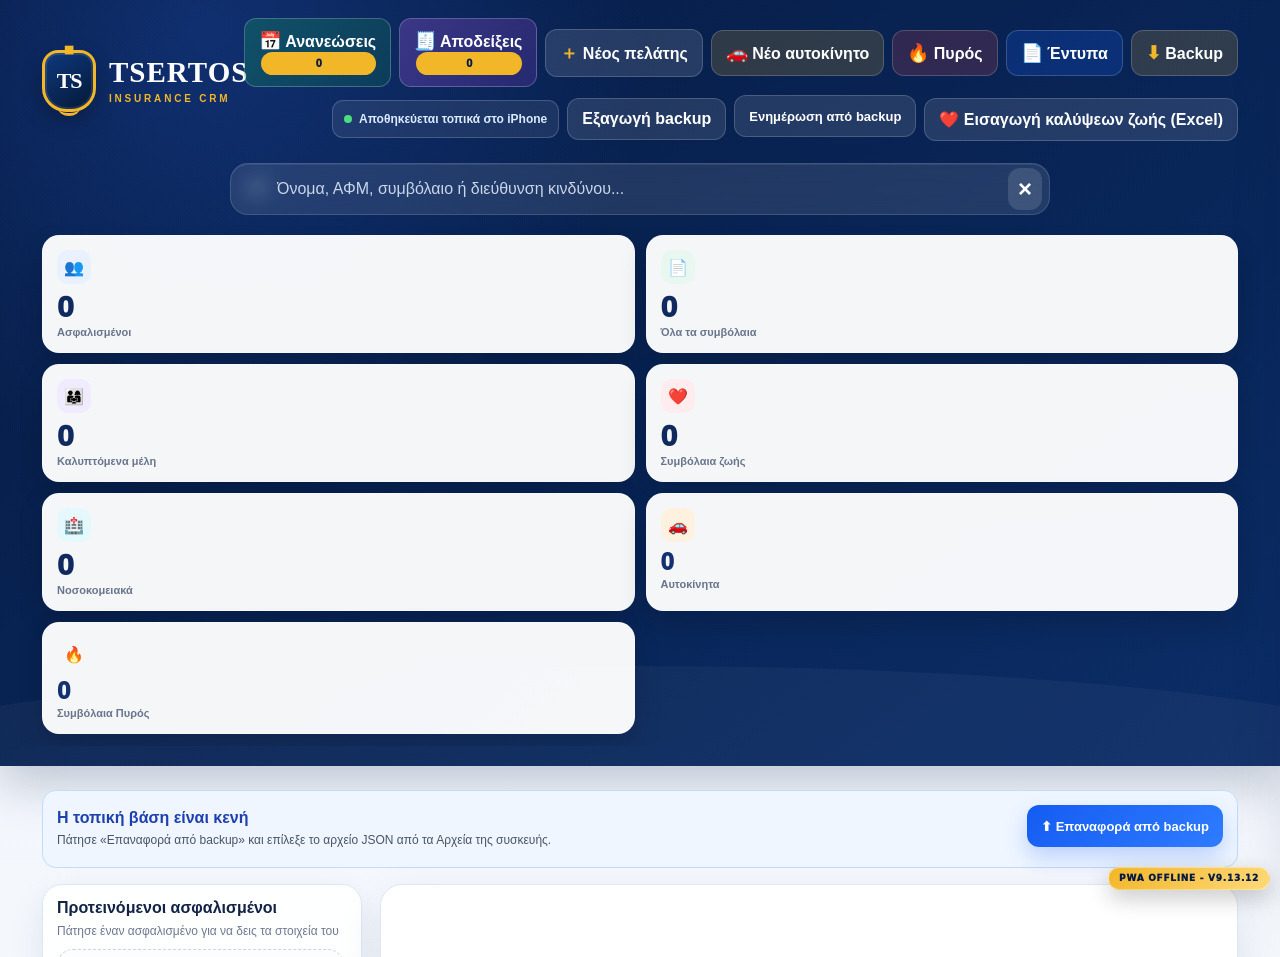
==== commit c3b56ac3: "Add files via upload" ====
--- a/index.html
+++ b/index.html
@@ -1,39 +1,8727 @@
-<!doctype html>
+<!DOCTYPE html>
 <html lang="el">
 <head>
-  <meta charset="utf-8">
-  <meta name="viewport" content="width=device-width,initial-scale=1,viewport-fit=cover">
-  <meta name="theme-color" content="#0b2d4f">
-  <meta name="apple-mobile-web-app-capable" content="yes">
-  <meta name="apple-mobile-web-app-status-bar-style" content="default">
-  <title>TSERTOS Insurance CRM</title>
-  <link rel="apple-touch-icon" href="icon.svg">
-  <link rel="manifest" href="manifest.webmanifest">
-  <link rel="stylesheet" href="styles.css">
+  <meta charset="UTF-8" />
+  <meta name="viewport" content="width=device-width, initial-scale=1.0, viewport-fit=cover" />
+  <meta name="theme-color" content="#061b43" />
+  <title>TSERTOS Insurance CRM · V9</title>
+  <style>
+    :root {
+      --bg: #f4f7fb;
+      --panel: #ffffff;
+      --panel-2: #f8fafc;
+      --text: #172033;
+      --muted: #667085;
+      --primary: #2563eb;
+      --primary-dark: #1d4ed8;
+      --success: #15803d;
+      --danger: #dc2626;
+      --warning: #b45309;
+      --border: #dce3ec;
+      --shadow: 0 12px 36px rgba(15, 23, 42, .09);
+      --radius: 18px;
+    }
+
+    * { box-sizing: border-box; }
+    html { -webkit-text-size-adjust: 100%; }
+    body {
+      margin: 0;
+      min-height: 100vh;
+      font-family: Inter, -apple-system, BlinkMacSystemFont, "Segoe UI", Roboto, Arial, sans-serif;
+      color: var(--text);
+      background:
+        radial-gradient(circle at top left, rgba(37,99,235,.09), transparent 28rem),
+        var(--bg);
+    }
+
+    button, input, textarea, select { font: inherit; }
+    button { cursor: pointer; }
+    .hidden { display: none !important; }
+
+    .app-shell {
+      width: min(1500px, 100%);
+      margin: 0 auto;
+      min-height: 100vh;
+    }
+
+    .topbar {
+      position: sticky;
+      top: 0;
+      z-index: 20;
+      display: flex;
+      align-items: center;
+      justify-content: space-between;
+      gap: 16px;
+      padding: 18px clamp(16px, 3vw, 34px);
+      color: white;
+      background: rgba(15, 23, 42, .96);
+      backdrop-filter: blur(12px);
+      box-shadow: 0 6px 24px rgba(15,23,42,.18);
+    }
+
+    .brand {
+      display: flex;
+      align-items: center;
+      gap: 12px;
+      min-width: 0;
+    }
+
+    .brand-icon {
+      display: grid;
+      place-items: center;
+      width: 44px;
+      height: 44px;
+      flex: 0 0 auto;
+      border-radius: 14px;
+      background: linear-gradient(145deg, #3b82f6, #1d4ed8);
+      font-size: 23px;
+      box-shadow: inset 0 1px 0 rgba(255,255,255,.25);
+    }
+
+    .brand h1 {
+      margin: 0;
+      font-size: clamp(18px, 2.4vw, 26px);
+      line-height: 1.15;
+    }
+
+    .brand p {
+      margin: 3px 0 0;
+      color: #cbd5e1;
+      font-size: 13px;
+    }
+
+    .top-actions {
+      display: flex;
+      gap: 8px;
+      flex-wrap: wrap;
+      justify-content: flex-end;
+    }
+
+    .layout {
+      display: grid;
+      grid-template-columns: 390px minmax(0, 1fr);
+      gap: 22px;
+      padding: 24px clamp(14px, 3vw, 34px) 38px;
+    }
+
+    .card {
+      background: var(--panel);
+      border: 1px solid rgba(220,227,236,.9);
+      border-radius: var(--radius);
+      box-shadow: var(--shadow);
+    }
+
+    .form-panel {
+      position: sticky;
+      top: 104px;
+      align-self: start;
+      max-height: calc(100vh - 125px);
+      overflow: auto;
+      padding: 20px;
+    }
+
+    .content-panel { padding: 20px; min-width: 0; }
+
+    .section-title {
+      display: flex;
+      justify-content: space-between;
+      align-items: center;
+      gap: 10px;
+      margin-bottom: 16px;
+    }
+
+    .section-title h2 {
+      margin: 0;
+      font-size: 20px;
+    }
+
+    .badge {
+      padding: 6px 10px;
+      border-radius: 999px;
+      background: #eaf2ff;
+      color: #1d4ed8;
+      font-size: 12px;
+      font-weight: 800;
+      white-space: nowrap;
+    }
+
+    .grid-2 {
+      display: grid;
+      grid-template-columns: 1fr 1fr;
+      gap: 12px;
+    }
+
+    .field { margin-bottom: 12px; }
+    label {
+      display: block;
+      margin: 0 0 6px;
+      font-size: 13px;
+      font-weight: 750;
+      color: #344054;
+    }
+
+    input, textarea, select {
+      width: 100%;
+      border: 1px solid var(--border);
+      background: #fff;
+      color: var(--text);
+      border-radius: 12px;
+      padding: 12px 13px;
+      outline: none;
+      transition: .18s ease;
+    }
+
+    input:focus, textarea:focus, select:focus {
+      border-color: #60a5fa;
+      box-shadow: 0 0 0 4px rgba(59,130,246,.13);
+    }
+
+    textarea { min-height: 86px; resize: vertical; }
+
+    .btn {
+      border: 0;
+      border-radius: 12px;
+      padding: 11px 14px;
+      font-weight: 800;
+      transition: transform .12s ease, opacity .12s ease, background .12s ease;
+    }
+    .btn:active { transform: scale(.98); }
+    .btn-primary { background: var(--primary); color: white; }
+    .btn-primary:hover { background: var(--primary-dark); }
+    .btn-secondary { background: #e9eef6; color: #24324a; }
+    .btn-danger { background: #fee2e2; color: #b91c1c; }
+    .btn-success { background: #dcfce7; color: #166534; }
+    .btn-ghost { background: rgba(255,255,255,.11); color: white; border: 1px solid rgba(255,255,255,.18); }
+    .btn-small { padding: 8px 10px; font-size: 13px; }
+
+    .form-actions {
+      display: grid;
+      grid-template-columns: 1fr auto;
+      gap: 9px;
+      position: sticky;
+      bottom: -20px;
+      padding: 14px 0 2px;
+      background: linear-gradient(transparent, #fff 18%);
+    }
+
+
+    .search-wrap {
+      display: grid;
+      grid-template-columns: minmax(0, 1fr) auto;
+      gap: 10px;
+      margin-bottom: 16px;
+    }
+
+    .search-input {
+      position: relative;
+    }
+
+    .search-input input {
+      padding-left: 44px;
+      font-size: 16px;
+    }
+
+    .search-icon {
+      position: absolute;
+      left: 15px;
+      top: 50%;
+      transform: translateY(-50%);
+      opacity: .6;
+      pointer-events: none;
+    }
+
+    .search-rule {
+      margin: -7px 0 14px;
+      color: var(--muted);
+      font-size: 11px;
+      line-height: 1.4;
+    }
+
+    .mobile-search-shell,
+    .mobile-search-modal {
+      display: none;
+    }
+
+    .mobile-search-input {
+      position: relative;
+    }
+
+    .mobile-search-clear {
+      position: absolute;
+      top: 50%;
+      right: 8px;
+      display: grid;
+      place-items: center;
+      width: 34px;
+      height: 34px;
+      padding: 0;
+      border: 0;
+      border-radius: 50%;
+      background: #e9eef6;
+      color: #344054;
+      font-size: 24px;
+      line-height: 1;
+      transform: translateY(-50%);
+    }
+
+    .mobile-search-modal-head {
+      display: flex;
+      align-items: center;
+      justify-content: space-between;
+      gap: 12px;
+      padding: 14px 15px;
+      border-bottom: 1px solid var(--border);
+      background: #fff;
+    }
+
+    .mobile-search-modal-head strong {
+      display: block;
+      font-size: 16px;
+    }
+
+    .mobile-search-modal-head span {
+      display: block;
+      margin-top: 3px;
+      color: var(--muted);
+      font-size: 12px;
+    }
+
+    .stats {
+      display: grid;
+      grid-template-columns: repeat(3, minmax(0, 1fr));
+      gap: 10px;
+      margin-bottom: 16px;
+    }
+
+    .stat {
+      padding: 14px;
+      border: 1px solid var(--border);
+      border-radius: 14px;
+      background: linear-gradient(160deg, #fff, #f8fafc);
+    }
+
+    .stat strong {
+      display: block;
+      font-size: 22px;
+      margin-bottom: 3px;
+    }
+
+    .stat span { color: var(--muted); font-size: 12px; }
+
+    .compact-textarea {
+      min-height: 64px;
+    }
+
+    .field-help {
+      margin-top: 6px;
+      color: var(--muted);
+      font-size: 11px;
+      line-height: 1.35;
+    }
+
+    .results-layout {
+      display: grid;
+      grid-template-columns: minmax(260px, 340px) minmax(0, 1fr);
+      gap: 16px;
+      align-items: start;
+    }
+
+    .suggestions-panel {
+      min-width: 0;
+    }
+
+    .results-heading {
+      margin-bottom: 10px;
+    }
+
+    .results-heading h3 {
+      margin: 0 0 4px;
+      font-size: 16px;
+    }
+
+    .results-heading span {
+      color: var(--muted);
+      font-size: 12px;
+    }
+
+    .customer-list {
+      display: grid;
+      gap: 10px;
+      max-height: calc(100vh - 300px);
+      overflow: auto;
+      padding-right: 3px;
+    }
+
+    .customer-detail {
+      position: sticky;
+      top: 104px;
+      min-width: 0;
+      min-height: 310px;
+      border: 1px solid var(--border);
+      border-radius: 16px;
+      background: #fbfdff;
+      overflow: hidden;
+    }
+
+    .customer-detail-card {
+      padding: 20px;
+      background: white;
+    }
+
+    .selected-customer-head {
+      display: flex;
+      align-items: flex-start;
+      justify-content: space-between;
+      gap: 14px;
+      padding-bottom: 16px;
+      border-bottom: 1px solid #edf0f4;
+    }
+
+    .selected-customer-head h2 {
+      margin: 6px 0 4px;
+      font-size: clamp(20px, 2.4vw, 27px);
+      overflow-wrap: anywhere;
+    }
+
+    .selected-customer-head p {
+      margin: 0;
+      color: var(--muted);
+      overflow-wrap: anywhere;
+    }
+
+    .selected-actions {
+      display: flex;
+      flex-wrap: wrap;
+      gap: 8px;
+      margin-top: 16px;
+    }
+
+    .detail-tabs {
+      display: flex;
+      gap: 8px;
+      margin: 18px 0 16px;
+      padding: 5px;
+      border: 1px solid var(--border);
+      border-radius: 14px;
+      background: #f1f5f9;
+    }
+
+    .detail-tab {
+      flex: 1;
+      border: 0;
+      border-radius: 10px;
+      padding: 10px 12px;
+      background: transparent;
+      color: #475467;
+      font-weight: 800;
+    }
+
+    .detail-tab.active {
+      background: #fff;
+      color: #1d4ed8;
+      box-shadow: 0 4px 12px rgba(15, 23, 42, .08);
+    }
+
+    .detail-tab-count {
+      display: inline-flex;
+      align-items: center;
+      justify-content: center;
+      min-width: 23px;
+      height: 23px;
+      margin-left: 5px;
+      padding: 0 7px;
+      border-radius: 999px;
+      background: #dbeafe;
+      color: #1d4ed8;
+      font-size: 11px;
+    }
+
+    .detail-tab-panel {
+      min-width: 0;
+    }
+
+    .coverage-intro {
+      margin-bottom: 13px;
+      padding: 12px 14px;
+      border: 1px solid #dbeafe;
+      border-radius: 13px;
+      background: #eff6ff;
+      color: #334155;
+      font-size: 13px;
+      line-height: 1.45;
+    }
+
+    .policy-coverages-list {
+      display: grid;
+      gap: 12px;
+    }
+
+    .policy-coverage-card {
+      overflow: hidden;
+      border: 1px solid var(--border);
+      border-radius: 16px;
+      background: #fff;
+      box-shadow: 0 5px 18px rgba(15, 23, 42, .045);
+    }
+
+    .policy-coverage-card.expanded {
+      border-color: #93c5fd;
+      box-shadow: 0 0 0 3px rgba(59, 130, 246, .08);
+    }
+
+    .policy-coverage-toggle {
+      width: 100%;
+      display: flex;
+      align-items: center;
+      justify-content: space-between;
+      gap: 14px;
+      padding: 15px 16px;
+      border: 0;
+      border-top: 4px solid #2563eb;
+      background: #fff;
+      color: inherit;
+      text-align: left;
+    }
+
+    .policy-coverage-toggle:hover {
+      background: #f8fbff;
+    }
+
+    .policy-coverage-title {
+      min-width: 0;
+    }
+
+    .policy-coverage-number {
+      display: block;
+      color: #1d4ed8;
+      font-size: 16px;
+      font-weight: 900;
+      letter-spacing: .025em;
+    }
+
+    .policy-coverage-product {
+      display: block;
+      margin-top: 4px;
+      color: #667085;
+      font-size: 12px;
+      font-weight: 650;
+      overflow-wrap: anywhere;
+    }
+
+    .coverage-status {
+      flex: 0 0 auto;
+      padding: 6px 9px;
+      border-radius: 999px;
+      background: #f1f5f9;
+      color: #64748b;
+      font-size: 11px;
+      font-weight: 850;
+      white-space: nowrap;
+    }
+
+    .coverage-status.saved {
+      background: #dcfce7;
+      color: #166534;
+    }
+
+    .coverage-status.empty {
+      background: #fff7ed;
+      color: #9a3412;
+    }
+
+    .policy-toggle-arrow {
+      margin-left: 6px;
+      color: #2563eb;
+      font-size: 22px;
+      line-height: 1;
+      transition: transform .18s ease;
+    }
+
+    .policy-coverage-card.expanded .policy-toggle-arrow {
+      transform: rotate(90deg);
+    }
+
+    .coverage-preview {
+      display: grid;
+      grid-template-columns: repeat(2, minmax(0, 1fr));
+      gap: 8px;
+      padding: 0 16px 14px;
+    }
+
+    .coverage-preview-item {
+      min-width: 0;
+      padding: 9px 10px;
+      border-radius: 10px;
+      background: #f8fafc;
+      color: #344054;
+      font-size: 12px;
+      overflow-wrap: anywhere;
+    }
+
+    .coverage-preview-item b {
+      display: block;
+      margin-bottom: 3px;
+      color: #667085;
+      font-size: 10px;
+      text-transform: uppercase;
+      letter-spacing: .035em;
+    }
+
+    .coverage-editor {
+      padding: 16px;
+      border-top: 1px solid var(--border);
+      background: #fbfdff;
+    }
+
+    .coverage-editor-title {
+      display: flex;
+      align-items: center;
+      justify-content: space-between;
+      gap: 10px;
+      margin-bottom: 14px;
+    }
+
+    .coverage-editor-title h3 {
+      margin: 0;
+      font-size: 17px;
+    }
+
+    .coverage-form-grid {
+      display: grid;
+      grid-template-columns: repeat(2, minmax(0, 1fr));
+      gap: 12px;
+    }
+
+    .coverage-field {
+      min-width: 0;
+    }
+
+    .coverage-field.full-width {
+      grid-column: 1 / -1;
+    }
+
+    .coverage-field label {
+      min-height: 17px;
+    }
+
+    .money-input-wrap {
+      position: relative;
+    }
+
+    .money-input-wrap input {
+      padding-right: 37px;
+    }
+
+    .money-input-suffix {
+      position: absolute;
+      top: 50%;
+      right: 13px;
+      color: #667085;
+      font-size: 12px;
+      font-weight: 800;
+      pointer-events: none;
+      transform: translateY(-50%);
+    }
+
+    .checkbox-coverage {
+      display: flex;
+      align-items: center;
+      gap: 11px;
+      min-height: 49px;
+      padding: 11px 13px;
+      border: 1px solid var(--border);
+      border-radius: 12px;
+      background: #fff;
+    }
+
+    .checkbox-coverage input {
+      width: 22px;
+      height: 22px;
+      flex: 0 0 auto;
+      accent-color: #2563eb;
+    }
+
+    .checkbox-coverage span {
+      color: #344054;
+      font-size: 13px;
+      font-weight: 750;
+    }
+
+    .coverage-actions {
+      display: flex;
+      justify-content: flex-end;
+      gap: 9px;
+      margin-top: 16px;
+      padding-top: 14px;
+      border-top: 1px solid var(--border);
+    }
+
+    .coverage-popup-modal {
+      position: fixed;
+      inset: 0;
+      z-index: 220;
+      display: grid;
+      place-items: center;
+      padding: 20px;
+      background: rgba(15, 23, 42, .70);
+      backdrop-filter: blur(5px);
+    }
+
+    body.coverage-modal-open {
+      overflow: hidden;
+    }
+
+    .coverage-popup-window {
+      display: flex;
+      flex-direction: column;
+      width: min(980px, 100%);
+      max-height: calc(100dvh - 40px);
+      overflow: hidden;
+      border: 1px solid rgba(255, 255, 255, .28);
+      border-radius: 22px;
+      background: #fff;
+      box-shadow: 0 32px 90px rgba(0, 0, 0, .34);
+    }
+
+    .coverage-popup-head {
+      display: flex;
+      align-items: flex-start;
+      justify-content: space-between;
+      gap: 18px;
+      padding: 18px 20px;
+      border-bottom: 1px solid var(--border);
+      background: linear-gradient(135deg, #eff6ff, #fff);
+    }
+
+    .coverage-popup-heading {
+      min-width: 0;
+    }
+
+    .coverage-popup-heading > span {
+      display: block;
+      margin-bottom: 4px;
+      color: #2563eb;
+      font-size: 11px;
+      font-weight: 900;
+      text-transform: uppercase;
+      letter-spacing: .06em;
+    }
+
+    .coverage-popup-heading h2 {
+      margin: 0;
+      color: #172033;
+      font-size: clamp(20px, 3vw, 27px);
+      overflow-wrap: anywhere;
+    }
+
+    .coverage-popup-heading p {
+      margin: 5px 0 0;
+      color: var(--muted);
+      font-size: 13px;
+      overflow-wrap: anywhere;
+    }
+
+    .coverage-popup-close {
+      display: grid;
+      place-items: center;
+      width: 42px;
+      height: 42px;
+      flex: 0 0 auto;
+      padding: 0;
+      border: 0;
+      border-radius: 50%;
+      background: #e9eef6;
+      color: #344054;
+      font-size: 29px;
+      line-height: 1;
+    }
+
+    .coverage-popup-close:hover {
+      background: #dce5f1;
+    }
+
+    .coverage-popup-body {
+      overflow-y: auto;
+      padding: 20px;
+      overscroll-behavior: contain;
+      -webkit-overflow-scrolling: touch;
+    }
+
+    .coverage-popup-body .coverage-editor-title {
+      display: none;
+    }
+
+    .coverage-popup-body .coverage-actions {
+      position: sticky;
+      bottom: -20px;
+      z-index: 5;
+      margin-left: -20px;
+      margin-right: -20px;
+      margin-bottom: -20px;
+      padding: 14px 20px calc(14px + env(safe-area-inset-bottom));
+      background: rgba(255, 255, 255, .97);
+      box-shadow: 0 -8px 22px rgba(15, 23, 42, .09);
+      backdrop-filter: blur(10px);
+    }
+
+    .member-popup-modal { z-index: 240; }
+    .member-coverage-popup-modal { z-index: 260; }
+
+    .member-popup-window {
+      width: min(920px, 100%);
+    }
+
+    .contract-popup-tabs {
+      position: sticky;
+      top: -20px;
+      z-index: 8;
+      display: grid;
+      grid-template-columns: 1fr 1fr;
+      gap: 7px;
+      margin: -20px -20px 18px;
+      padding: 12px 20px;
+      border-bottom: 1px solid var(--border);
+      background: rgba(248, 250, 252, .97);
+      backdrop-filter: blur(10px);
+    }
+
+    .contract-popup-tab {
+      border: 1px solid transparent;
+      border-radius: 11px;
+      padding: 10px 12px;
+      background: transparent;
+      color: #475467;
+      font-weight: 850;
+    }
+
+    .contract-popup-tab.active {
+      border-color: #bfdbfe;
+      background: #fff;
+      color: #1d4ed8;
+      box-shadow: 0 4px 12px rgba(15, 23, 42, .07);
+    }
+
+    .contract-popup-count {
+      display: inline-grid;
+      place-items: center;
+      min-width: 22px;
+      height: 22px;
+      margin-left: 5px;
+      padding: 0 6px;
+      border-radius: 999px;
+      background: #dbeafe;
+      color: #1d4ed8;
+      font-size: 11px;
+    }
+
+    .covered-members-toolbar {
+      display: flex;
+      align-items: center;
+      justify-content: space-between;
+      gap: 12px;
+      margin-bottom: 14px;
+      padding: 13px 14px;
+      border: 1px solid #dbeafe;
+      border-radius: 14px;
+      background: #eff6ff;
+    }
+
+    .covered-members-toolbar strong {
+      display: block;
+      color: #1e3a8a;
+      font-size: 14px;
+    }
+
+    .covered-members-toolbar span {
+      display: block;
+      margin-top: 3px;
+      color: #64748b;
+      font-size: 11px;
+    }
+
+    .covered-members-list {
+      display: grid;
+      gap: 11px;
+    }
+
+    .covered-member-card {
+      width: 100%;
+      display: flex;
+      align-items: center;
+      justify-content: space-between;
+      gap: 12px;
+      padding: 15px 16px;
+      border: 1px solid var(--border);
+      border-radius: 15px;
+      background: #fff;
+      color: inherit;
+      text-align: left;
+      box-shadow: 0 5px 15px rgba(15, 23, 42, .045);
+      transition: .16s ease;
+    }
+
+    .covered-member-card:hover {
+      border-color: #93c5fd;
+      background: #f8fbff;
+      transform: translateY(-1px);
+    }
+
+    .covered-member-card:focus-visible {
+      outline: 3px solid rgba(37, 99, 235, .20);
+      outline-offset: 2px;
+    }
+
+    .covered-member-card-name {
+      min-width: 0;
+      font-size: 17px;
+      font-weight: 850;
+      overflow-wrap: anywhere;
+    }
+
+    .covered-member-card-arrow {
+      flex: 0 0 auto;
+      color: #2563eb;
+      font-size: 27px;
+      font-weight: 800;
+      line-height: 1;
+    }
+
+    .member-detail-choice-grid {
+      display: grid;
+      grid-template-columns: repeat(2, minmax(0, 1fr));
+      gap: 10px;
+      margin-bottom: 16px;
+    }
+
+    .member-detail-choice {
+      min-height: 88px;
+      padding: 14px;
+      border: 1px solid var(--border);
+      border-radius: 14px;
+      background: #f8fafc;
+      color: #344054;
+      text-align: left;
+      font-weight: 850;
+    }
+
+    .member-detail-choice span {
+      display: block;
+      margin-top: 5px;
+      color: #667085;
+      font-size: 11px;
+      font-weight: 600;
+      line-height: 1.35;
+    }
+
+    .member-detail-choice.active {
+      border-color: #60a5fa;
+      background: #eff6ff;
+      color: #1d4ed8;
+      box-shadow: 0 0 0 3px rgba(59, 130, 246, .08);
+    }
+
+    .filled-fields-grid {
+      display: grid;
+      grid-template-columns: repeat(2, minmax(0, 1fr));
+      gap: 9px;
+    }
+
+    .filled-field-item {
+      min-width: 0;
+      padding: 11px 12px;
+      border: 1px solid #e5eaf1;
+      border-radius: 11px;
+      background: #fff;
+      color: #344054;
+      font-size: 13px;
+      overflow-wrap: anywhere;
+    }
+
+    .filled-field-item b {
+      display: block;
+      margin-bottom: 4px;
+      color: #667085;
+      font-size: 10px;
+      text-transform: uppercase;
+      letter-spacing: .04em;
+    }
+
+    .filled-field-item.full-width {
+      grid-column: 1 / -1;
+    }
+
+    .summary-empty {
+      padding: 35px 18px;
+      border: 1px dashed #cbd5e1;
+      border-radius: 14px;
+      background: #fbfdff;
+      color: #667085;
+      text-align: center;
+    }
+
+    .summary-actions {
+      display: flex;
+      flex-wrap: wrap;
+      justify-content: flex-end;
+      gap: 8px;
+      margin-top: 16px;
+      padding-top: 14px;
+      border-top: 1px solid var(--border);
+    }
+
+    .member-form-section {
+      margin-bottom: 17px;
+      padding: 14px;
+      border: 1px solid var(--border);
+      border-radius: 15px;
+      background: #fbfdff;
+    }
+
+    .member-form-section-title {
+      margin: 0 0 12px;
+      color: #344054;
+      font-size: 15px;
+    }
+
+    .member-form-grid {
+      display: grid;
+      grid-template-columns: repeat(2, minmax(0, 1fr));
+      gap: 12px;
+    }
+
+    .member-form-grid .full-width {
+      grid-column: 1 / -1;
+    }
+
+    .same-address-box {
+      display: flex;
+      align-items: flex-start;
+      gap: 11px;
+      margin-bottom: 13px;
+      padding: 12px 13px;
+      border: 1px solid #bfdbfe;
+      border-radius: 12px;
+      background: #eff6ff;
+    }
+
+    .same-address-box input {
+      width: 22px;
+      height: 22px;
+      flex: 0 0 auto;
+      accent-color: #2563eb;
+    }
+
+    .same-address-box strong {
+      display: block;
+      color: #1e3a8a;
+      font-size: 13px;
+    }
+
+    .same-address-box span {
+      display: block;
+      margin-top: 3px;
+      color: #64748b;
+      font-size: 11px;
+      line-height: 1.35;
+    }
+
+    .policy-member-count {
+      display: block;
+      margin-top: 5px;
+      color: #475467;
+      font-size: 11px;
+      font-weight: 750;
+    }
+
+    .policy-coverage-toggle {
+      cursor: pointer;
+    }
+
+    .coverage-no-policy {
+      padding: 36px 18px;
+      border: 1px dashed #cbd5e1;
+      border-radius: 14px;
+      text-align: center;
+      color: var(--muted);
+      background: #fbfdff;
+    }
+
+    .detail-empty {
+      display: grid;
+      place-items: center;
+      min-height: 310px;
+      padding: 35px 20px;
+      text-align: center;
+      color: var(--muted);
+    }
+
+    .detail-empty .emoji {
+      display: block;
+      margin-bottom: 9px;
+      font-size: 42px;
+    }
+
+    .customer-card {
+      width: 100%;
+      border: 1px solid var(--border);
+      border-radius: 14px;
+      padding: 14px;
+      background: white;
+      color: inherit;
+      text-align: left;
+      cursor: pointer;
+      transition: .16s ease;
+    }
+
+    .customer-card.selected {
+      border-color: #2563eb;
+      background: #eff6ff;
+      box-shadow: 0 0 0 3px rgba(37, 99, 235, .10);
+    }
+
+    .customer-card:focus-visible {
+      outline: 3px solid rgba(37, 99, 235, .24);
+      outline-offset: 2px;
+    }
+
+    .suggestion-content {
+      display: flex;
+      align-items: center;
+      justify-content: space-between;
+      gap: 12px;
+    }
+
+    .suggestion-main {
+      min-width: 0;
+    }
+
+    .suggestion-arrow {
+      flex: 0 0 auto;
+      color: #2563eb;
+      font-size: 25px;
+      font-weight: 800;
+    }
+
+    .suggestion-policies {
+      display: grid;
+      gap: 6px;
+      margin-top: 9px;
+    }
+
+    .suggestion-policy {
+      display: flex;
+      flex-direction: column;
+      align-items: flex-start;
+      gap: 2px;
+      padding: 7px 9px;
+      border-radius: 10px;
+      background: #eef2f7;
+      color: #475467;
+      font-size: 11px;
+    }
+
+    .suggestion-policy-number {
+      color: #1d4ed8;
+      font-weight: 850;
+      letter-spacing: .02em;
+    }
+
+    .suggestion-policy-product {
+      color: #667085;
+      font-weight: 650;
+      line-height: 1.25;
+    }
+
+    .customer-card:hover {
+      transform: translateY(-1px);
+      border-color: #b8c7dc;
+      box-shadow: 0 9px 24px rgba(15,23,42,.07);
+    }
+
+    .customer-head {
+      display: flex;
+      align-items: flex-start;
+      justify-content: space-between;
+      gap: 14px;
+    }
+
+    .customer-name {
+      margin: 0 0 4px;
+      font-size: 18px;
+      overflow-wrap: anywhere;
+    }
+
+    .customer-sub {
+      color: var(--muted);
+      font-size: 13px;
+      overflow-wrap: anywhere;
+    }
+
+    .customer-actions {
+      display: flex;
+      gap: 7px;
+      flex-wrap: wrap;
+      justify-content: flex-end;
+      flex: 0 0 auto;
+    }
+
+    .details-grid {
+      display: grid;
+      grid-template-columns: repeat(2, minmax(0, 1fr));
+      gap: 8px 18px;
+      margin-top: 13px;
+      padding-top: 13px;
+      border-top: 1px solid #edf0f4;
+    }
+
+    .detail {
+      min-width: 0;
+      color: #344054;
+      font-size: 13px;
+      overflow-wrap: anywhere;
+    }
+
+    .detail b {
+      display: block;
+      color: #667085;
+      font-size: 11px;
+      text-transform: uppercase;
+      letter-spacing: .04em;
+      margin-bottom: 2px;
+    }
+
+    .policy-detail {
+      grid-column: 1 / -1;
+    }
+
+    .policy-list {
+      display: grid;
+      grid-template-columns: repeat(auto-fit, minmax(190px, 1fr));
+      gap: 9px;
+      margin-top: 7px;
+    }
+
+    .policy-chip {
+      display: flex;
+      flex-direction: column;
+      align-items: flex-start;
+      gap: 4px;
+      min-width: 0;
+      padding: 11px 12px;
+      border: 1px solid #bfdbfe;
+      border-radius: 12px;
+      background: #eff6ff;
+    }
+
+    .policy-number {
+      color: #1e40af;
+      font-size: 13px;
+      font-weight: 850;
+      letter-spacing: .025em;
+    }
+
+    .policy-product {
+      color: #475467;
+      font-size: 12px;
+      font-weight: 650;
+      line-height: 1.35;
+      overflow-wrap: anywhere;
+    }
+
+    .empty {
+      text-align: center;
+      padding: 54px 18px;
+      border: 1px dashed #cbd5e1;
+      border-radius: 16px;
+      color: var(--muted);
+      background: #fbfdff;
+    }
+
+    .empty .emoji { font-size: 42px; display: block; margin-bottom: 9px; }
+
+    .toast {
+      position: fixed;
+      left: 50%;
+      bottom: calc(24px + env(safe-area-inset-bottom));
+      transform: translateX(-50%) translateY(20px);
+      background: #111827;
+      color: white;
+      padding: 12px 16px;
+      border-radius: 12px;
+      box-shadow: 0 10px 30px rgba(0,0,0,.2);
+      opacity: 0;
+      pointer-events: none;
+      transition: .22s ease;
+      z-index: 100;
+      max-width: min(92vw, 520px);
+      text-align: center;
+    }
+
+    .toast.show { opacity: 1; transform: translateX(-50%) translateY(0); }
+
+    .modal {
+      position: fixed;
+      inset: 0;
+      z-index: 90;
+      display: grid;
+      place-items: center;
+      padding: 18px;
+      background: rgba(15,23,42,.6);
+      backdrop-filter: blur(3px);
+    }
+
+    .modal-card {
+      width: min(520px, 100%);
+      max-height: 90vh;
+      overflow: auto;
+      background: white;
+      border-radius: 18px;
+      padding: 20px;
+      box-shadow: 0 30px 80px rgba(0,0,0,.28);
+    }
+
+    .modal-actions {
+      display: flex;
+      justify-content: flex-end;
+      gap: 8px;
+      margin-top: 18px;
+    }
+
+    @media (max-width: 960px) {
+      .layout { grid-template-columns: 1fr; padding-top: 16px; }
+      .form-panel { position: static; max-height: none; }
+      .topbar { position: static; align-items: flex-start; }
+      .customer-detail { top: 18px; }
+    }
+
+    @media (max-width: 760px) {
+      body.mobile-search-open {
+        overflow: hidden;
+      }
+
+      .coverage-popup-modal {
+        padding: 0;
+        background: #fff;
+      }
+
+      .coverage-popup-window {
+        width: 100%;
+        height: 100dvh;
+        max-height: 100dvh;
+        border: 0;
+        border-radius: 0;
+      }
+
+      .coverage-popup-head {
+        padding: calc(14px + env(safe-area-inset-top)) 15px 14px;
+      }
+
+      .coverage-popup-body {
+        padding: 15px;
+      }
+
+      .coverage-popup-body .coverage-actions {
+        bottom: -15px;
+        margin-left: -15px;
+        margin-right: -15px;
+        margin-bottom: -15px;
+        padding-left: 15px;
+        padding-right: 15px;
+      }
+
+      .mobile-search-shell {
+        position: sticky;
+        top: 0;
+        z-index: 140;
+        display: block;
+        padding: calc(9px + env(safe-area-inset-top)) 10px 9px;
+        background: rgba(15, 23, 42, .98);
+        box-shadow: 0 5px 20px rgba(15, 23, 42, .22);
+        backdrop-filter: blur(12px);
+      }
+
+      .mobile-search-input input {
+        min-height: 49px;
+        padding-left: 43px;
+        padding-right: 48px;
+        border: 0;
+        border-radius: 14px;
+        background: #fff;
+        font-size: 16px;
+        box-shadow: 0 4px 14px rgba(0, 0, 0, .12);
+      }
+
+      .mobile-search-input input:focus {
+        border: 0;
+        box-shadow: 0 0 0 4px rgba(96, 165, 250, .30), 0 4px 14px rgba(0, 0, 0, .12);
+      }
+
+      .topbar {
+        position: static;
+        padding-top: 13px;
+        padding-bottom: 13px;
+      }
+
+      .layout {
+        display: flex;
+        flex-direction: column;
+      }
+
+      .content-panel {
+        order: 1;
+      }
+
+      .form-panel {
+        order: 2;
+      }
+
+      .content-panel > .search-wrap,
+      .content-panel > .search-rule,
+      .content-panel > .stats {
+        display: none;
+      }
+
+      .results-layout {
+        display: block;
+      }
+
+      .results-layout > .suggestions-panel {
+        display: none;
+      }
+
+      .customer-detail {
+        position: static;
+        min-height: 260px;
+      }
+
+      .detail-tabs {
+        position: sticky;
+        top: 69px;
+        z-index: 12;
+        margin-top: 14px;
+        background: rgba(241, 245, 249, .96);
+        backdrop-filter: blur(8px);
+      }
+
+      .coverage-form-grid,
+      .coverage-preview {
+        grid-template-columns: 1fr;
+      }
+
+      .coverage-actions {
+        position: sticky;
+        bottom: 0;
+        z-index: 5;
+        margin-left: -16px;
+        margin-right: -16px;
+        margin-bottom: -16px;
+        padding: 13px 16px calc(13px + env(safe-area-inset-bottom));
+        background: rgba(255,255,255,.96);
+        box-shadow: 0 -8px 20px rgba(15,23,42,.08);
+        backdrop-filter: blur(10px);
+      }
+
+      .coverage-actions .btn {
+        flex: 1;
+      }
+
+      .contract-popup-tabs {
+        top: -14px;
+        margin: -14px -14px 14px;
+        padding: 10px 14px;
+      }
+
+      .covered-members-toolbar,
+      .covered-member-card-head {
+        align-items: stretch;
+        flex-direction: column;
+      }
+
+      .covered-members-toolbar .btn,
+      .covered-member-actions .btn {
+        width: 100%;
+      }
+
+      .member-form-grid {
+        grid-template-columns: 1fr;
+      }
+
+      .member-detail-choice-grid,
+      .filled-fields-grid {
+        grid-template-columns: 1fr;
+      }
+
+      .filled-field-item.full-width {
+        grid-column: 1;
+      }
+
+      .summary-actions .btn {
+        flex: 1;
+      }
+
+      .member-form-grid .full-width {
+        grid-column: 1;
+      }
+
+      .mobile-search-modal {
+        position: fixed;
+        inset: 0;
+        z-index: 130;
+        display: block;
+        padding: calc(70px + env(safe-area-inset-top)) 8px 8px;
+        background: rgba(15, 23, 42, .62);
+        backdrop-filter: blur(4px);
+      }
+
+      .mobile-search-window {
+        height: calc(100dvh - 78px - env(safe-area-inset-top));
+        overflow: hidden;
+        border: 1px solid rgba(255,255,255,.25);
+        border-radius: 18px;
+        background: #f8fafc;
+        box-shadow: 0 24px 70px rgba(0,0,0,.35);
+      }
+
+      .mobile-search-results-host {
+        height: calc(100% - 68px);
+        overflow: hidden;
+      }
+
+      .mobile-search-results-host .suggestions-panel {
+        display: block;
+        height: 100%;
+        padding: 12px;
+      }
+
+      .mobile-search-results-host .results-heading {
+        display: none;
+      }
+
+      .mobile-search-results-host .customer-list {
+        max-height: 100%;
+        height: 100%;
+        overflow-y: auto;
+        padding: 0 2px 18px 0;
+        overscroll-behavior: contain;
+        -webkit-overflow-scrolling: touch;
+      }
+    }
+
+    @media (max-width: 620px) {
+      .topbar { flex-direction: column; }
+      .brand { width: 100%; }
+      .brand-icon { width: 38px; height: 38px; border-radius: 12px; font-size: 20px; }
+      .brand p { font-size: 11px; }
+      .top-actions { width: 100%; display: grid; grid-template-columns: 1fr 1fr; }
+      .layout { padding-left: 10px; padding-right: 10px; }
+      .form-panel, .content-panel { padding: 15px; border-radius: 15px; }
+      .grid-2, .details-grid { grid-template-columns: 1fr; }
+      .search-wrap { grid-template-columns: 1fr; }
+      .stats { grid-template-columns: repeat(3, 1fr); }
+      .stat { padding: 11px 9px; }
+      .stat strong { font-size: 19px; }
+      .customer-head { flex-direction: column; }
+      .customer-actions { width: 100%; justify-content: flex-start; }
+      .btn-small { flex: 1; }
+    }
+
+
+    .auth-screen {
+      min-height: 100vh;
+      display: grid;
+      place-items: center;
+      padding: 20px;
+      background:
+        radial-gradient(circle at top left, rgba(37,99,235,.18), transparent 32rem),
+        #eef3f9;
+    }
+
+    .auth-card {
+      width: min(460px, 100%);
+      padding: 26px;
+      border: 1px solid var(--border);
+      border-radius: 22px;
+      background: white;
+      box-shadow: 0 24px 70px rgba(15,23,42,.15);
+    }
+
+    .auth-logo {
+      display: grid;
+      place-items: center;
+      width: 58px;
+      height: 58px;
+      margin-bottom: 16px;
+      border-radius: 18px;
+      background: linear-gradient(145deg, #3b82f6, #1d4ed8);
+      color: white;
+      font-size: 29px;
+    }
+
+    .auth-card h1 { margin: 0 0 8px; font-size: 26px; }
+    .auth-card > p { margin: 0 0 20px; color: var(--muted); line-height: 1.5; }
+    .auth-actions { display: grid; grid-template-columns: 1fr 1fr; gap: 9px; margin-top: 15px; }
+
+    .auth-link {
+      width: 100%;
+      margin-top: 10px;
+      border: 0;
+      background: transparent;
+      color: #1d4ed8;
+      font: inherit;
+      font-weight: 700;
+      cursor: pointer;
+    }
+
+    .password-reset-panel {
+      margin-top: 4px;
+      padding-top: 4px;
+    }
+
+    .password-reset-panel h2 { margin: 0 0 8px; font-size: 21px; }
+    .password-reset-panel > p { margin: 0 0 17px; color: var(--muted); line-height: 1.45; }
+
+    .auth-message {
+      min-height: 22px;
+      margin-top: 13px;
+      color: var(--muted);
+      font-size: 13px;
+      line-height: 1.45;
+    }
+
+    .auth-message.error { color: #b91c1c; }
+    .auth-message.success { color: #166534; }
+
+    .sync-status {
+      display: inline-flex;
+      align-items: center;
+      gap: 7px;
+      min-height: 38px;
+      padding: 8px 11px;
+      border: 1px solid rgba(255,255,255,.18);
+      border-radius: 11px;
+      background: rgba(255,255,255,.08);
+      color: #dbeafe;
+      font-size: 12px;
+      font-weight: 700;
+      white-space: nowrap;
+    }
+
+    .sync-status::before {
+      content: "";
+      width: 8px;
+      height: 8px;
+      border-radius: 50%;
+      background: #fbbf24;
+    }
+
+    .sync-status.online::before { background: #4ade80; }
+    .sync-status.error::before { background: #f87171; }
+    .sync-status.syncing::before { background: #60a5fa; animation: pulse 1s infinite alternate; }
+
+    @keyframes pulse { to { opacity: .35; } }
+
+    .migration-banner {
+      display: flex;
+      align-items: center;
+      justify-content: space-between;
+      gap: 14px;
+      margin-bottom: 16px;
+      padding: 14px;
+      border: 1px solid #bfdbfe;
+      border-radius: 14px;
+      background: #eff6ff;
+    }
+
+    .migration-banner strong { display: block; margin-bottom: 3px; color: #1e40af; }
+    .migration-banner span { color: #475467; font-size: 12px; line-height: 1.4; }
+
+    .busy-overlay {
+      position: fixed;
+      inset: 0;
+      z-index: 120;
+      display: grid;
+      place-items: center;
+      padding: 20px;
+      background: rgba(15,23,42,.58);
+      backdrop-filter: blur(3px);
+    }
+
+    .busy-card {
+      min-width: min(350px, 92vw);
+      padding: 20px;
+      border-radius: 16px;
+      background: white;
+      text-align: center;
+      box-shadow: 0 25px 70px rgba(0,0,0,.25);
+    }
+
+    .busy-spinner {
+      width: 34px;
+      height: 34px;
+      margin: 0 auto 12px;
+      border: 4px solid #dbeafe;
+      border-top-color: #2563eb;
+      border-radius: 50%;
+      animation: spin .8s linear infinite;
+    }
+
+    @keyframes spin { to { transform: rotate(360deg); } }
+
+    button:disabled, input:disabled, textarea:disabled, select:disabled {
+      cursor: not-allowed;
+      opacity: .58;
+    }
+
+    @media (max-width: 620px) {
+      .auth-actions { grid-template-columns: 1fr; }
+      .migration-banner { align-items: stretch; flex-direction: column; }
+      .migration-banner .btn { width: 100%; }
+      .sync-status { width: 100%; justify-content: center; }
+    }
+
+    @media print {
+      .topbar, .form-panel, .search-wrap, .customer-actions, .top-actions, .stats, .suggestions-panel { display: none !important; }
+      .layout { display: block; padding: 0; }
+      .content-panel { box-shadow: none; border: 0; padding: 0; }
+      .results-layout { display: block; }
+      .customer-detail { position: static; border: 0; }
+      .customer-detail-card { padding: 0; }
+      .detail-tabs, .selected-actions, .coverage-actions { display: none !important; }
+      .coverage-editor { display: block !important; }
+      .policy-coverage-card { break-inside: avoid; }
+    }
+  </style>
+<style>
+:root{--navy:#061a44;--navy2:#0b2f72;--blue:#145cf2;--blue2:#2f7cff;--gold:#f3b72b;--green:#16a66a;--orange:#f59e0b;--red:#e5484d;--purple:#7447e8;--cyan:#0ea5b7;--ink:#12213f;--muted:#6d7890;--shadow:0 18px 50px rgba(20,38,80,.12)}
+body{background:radial-gradient(circle at 15% 0%,rgba(55,112,255,.09),transparent 28%),linear-gradient(180deg,#f7faff,#eef4ff)!important;color:var(--ink);padding-top:88px!important}
+header,.topbar,.app-header,.hero,.toolbar{background:linear-gradient(135deg,var(--navy),var(--navy2))!important;color:#fff!important;border:none!important;box-shadow:0 16px 35px rgba(7,30,74,.28)}
+.tsertos-brand{position:fixed;left:18px;top:14px;z-index:9999;display:flex;align-items:center;gap:12px}.tsertos-brand img{width:56px;height:56px;border-radius:16px;object-fit:cover;box-shadow:0 10px 28px rgba(0,0,0,.24)}.tsertos-brand strong{display:block;font-size:20px;line-height:1;letter-spacing:.05em;color:white}.tsertos-brand span{display:block;margin-top:5px;font-size:10px;font-weight:900;letter-spacing:.2em;color:var(--gold)}
+button,.btn{min-height:42px;border-radius:12px!important;font-weight:850!important;transition:.16s ease}button:hover,.btn:hover{transform:translateY(-1px);filter:saturate(1.08)}.btn-primary,.primary,[data-save],[data-add]{background:linear-gradient(135deg,var(--blue),var(--blue2))!important;color:#fff!important;border:none!important;box-shadow:0 10px 22px rgba(20,92,242,.24)!important}.btn-danger,[data-delete]{background:#fff1f1!important;color:var(--red)!important;border:1px solid #ffc8ca!important}
+.card,.customer-card,.policy-card,.detail-card,.coverage-popup-window,.login-card,.panel,.section-card{border:1px solid rgba(122,146,190,.18)!important;border-radius:20px!important;background:rgba(255,255,255,.95)!important;box-shadow:var(--shadow)!important;backdrop-filter:blur(14px)}.customer-card{position:relative;overflow:hidden}.customer-card:before{content:'';position:absolute;inset:0 auto 0 0;width:5px;background:linear-gradient(180deg,var(--blue),var(--purple))}
+.policy-number,[data-policy-number],.contract-number,.policy-card h3{color:var(--blue)!important;font-weight:950!important;font-size:clamp(22px,3vw,32px)!important;letter-spacing:.015em}.badge,.pill,.tag{border-radius:999px!important;padding:6px 10px!important;font-weight:850!important;border:none!important}
+.coverage-summary,.coverage-grid,.filled-fields-grid{gap:12px!important}.coverage-summary>*,.coverage-grid>*,.filled-field-item{border-radius:16px!important;border:1px solid #e2e9f6!important;background:linear-gradient(180deg,#fff,#f9fbff)!important;box-shadow:0 8px 18px rgba(24,53,110,.07)!important}.filled-field-item{font-weight:750}.filled-field-item b{color:#66738b!important}
+.detail-tabs,.tabs,.segmented-control{background:#edf3ff!important;padding:5px!important;border-radius:14px!important}.detail-tab.active,.tab.active,[aria-selected=true]{background:#fff!important;color:var(--blue)!important;box-shadow:0 6px 14px rgba(31,72,145,.12)!important}.coverage-popup-modal,.modal,.popup{background:rgba(3,16,45,.58)!important;backdrop-filter:blur(10px)}input,select,textarea{border-radius:12px!important;border:1px solid #ced8eb!important;background:#fbfdff!important}input:focus,select:focus,textarea:focus{border-color:var(--blue)!important;box-shadow:0 0 0 4px rgba(20,92,242,.12)!important;outline:none!important}
+.tsertos-dashboard{display:grid;grid-template-columns:repeat(7,minmax(0,1fr));gap:12px;margin:16px 0 20px}.tsertos-stat{padding:16px;border-radius:18px;background:#fff;border:1px solid #e3eaf7;box-shadow:0 10px 24px rgba(27,55,110,.08)}.tsertos-stat-icon{width:42px;height:42px;border-radius:13px;display:grid;place-items:center;font-size:21px;margin-bottom:11px}.tsertos-stat strong{display:block;font-size:26px;line-height:1}.tsertos-stat span{display:block;margin-top:7px;color:var(--muted);font-size:12px;font-weight:750}.stat-blue .tsertos-stat-icon{background:#e9f1ff}.stat-green .tsertos-stat-icon{background:#e8f8f0}.stat-purple .tsertos-stat-icon{background:#f0ebff}.stat-red .tsertos-stat-icon{background:#ffecee}.stat-cyan .tsertos-stat-icon{background:#e5f8fb}.stat-orange .tsertos-stat-icon{background:#fff1df}
+@media(max-width:900px){body{padding-top:78px!important}.tsertos-brand{position:absolute}.tsertos-dashboard{grid-template-columns:repeat(2,minmax(0,1fr))}.tsertos-brand img{width:46px;height:46px}}@media(max-width:560px){.tsertos-stat:last-child{grid-column:1/-1}.tsertos-brand strong{font-size:17px}.tsertos-brand span{font-size:8px}button,.btn{min-height:46px}}
+</style>
+
+<style id="contract-click-fix">
+  .tsertos-dashboard{grid-column:1 / -1;}
+  .policy-coverage-card{
+    position:relative;
+    cursor:pointer !important;
+    transition:transform .16s ease, box-shadow .16s ease, border-color .16s ease;
+  }
+  .policy-coverage-card:hover{
+    transform:translateY(-2px);
+    border-color:#8fb3ff !important;
+    box-shadow:0 18px 38px rgba(20,92,242,.14) !important;
+  }
+  .policy-coverage-toggle{
+    position:relative;
+    z-index:2;
+    pointer-events:auto !important;
+    cursor:pointer !important;
+  }
+  .coverage-preview{pointer-events:none;}
+  .coverage-popup-modal{z-index:30000 !important;}
+  .coverage-popup-window{position:relative;z-index:30001 !important;}
+  .member-detail-popup-modal,.member-coverage-popup-modal{z-index:31000 !important;}
+  .member-detail-popup-modal .coverage-popup-window,
+  .member-coverage-popup-modal .coverage-popup-window{z-index:31001 !important;}
+</style>
+
+<style>
+  #statInsureds,#statPolicies,#statMembers,#statLife,#statHospital{
+    display:block !important;
+    opacity:1 !important;
+    visibility:visible !important;
+    color:#10295f !important;
+    font-size:30px !important;
+    font-weight:950 !important;
+    line-height:1 !important;
+    letter-spacing:-.02em;
+  }
+</style>
+
+
+<style>
+  .policy-entry-section{
+    margin-top:20px;
+    padding:18px;
+    border:1px solid #bcd1ff;
+    border-radius:18px;
+    background:linear-gradient(145deg,#f7faff,#edf4ff);
+    box-shadow:0 10px 24px rgba(20,92,242,.08);
+  }
+  .policy-entry-heading{
+    display:flex;
+    align-items:center;
+    gap:12px;
+    margin-bottom:14px;
+  }
+  .policy-entry-icon{
+    width:44px;
+    height:44px;
+    display:grid;
+    place-items:center;
+    border-radius:14px;
+    background:linear-gradient(135deg,#145cf2,#2f7cff);
+    box-shadow:0 8px 18px rgba(20,92,242,.24);
+    font-size:21px;
+  }
+  .policy-entry-heading h3{
+    margin:0;
+    color:#10295f;
+    font-size:18px;
+    font-weight:950;
+  }
+  .policy-entry-heading p{
+    margin:4px 0 0;
+    color:#65728b;
+    font-size:12px;
+    line-height:1.4;
+  }
+  .coverage-policy-number{
+    font-size:20px !important;
+    font-weight:950 !important;
+    color:#145cf2 !important;
+    letter-spacing:.035em;
+  }
+</style>
+
+
+<style>
+  /* ===== TSERTOS MOBILE COVERAGE TABLES ===== */
+  .coverage-popup-window{width:min(860px,100%)}
+  .coverage-popup-body{background:linear-gradient(180deg,#f8fbff 0%,#f2f6fc 100%)}
+  .coverage-mobile-form{max-width:760px;margin:0 auto}
+  .mobile-editor-title{padding:2px 2px 12px;margin-bottom:2px}
+  .coverage-editor-kicker{display:block;margin-bottom:4px;color:#145cf2;font-size:11px;font-weight:950;letter-spacing:.08em;text-transform:uppercase}
+
+  .contract-edit-card,.contract-view-card{
+    position:relative;overflow:hidden;margin-bottom:14px;padding:16px;border:1px solid #cbdcff;border-radius:18px;
+    background:linear-gradient(145deg,#fff 0%,#eef5ff 100%);box-shadow:0 10px 26px rgba(20,92,242,.10)
+  }
+  .contract-edit-card{display:grid;grid-template-columns:48px minmax(0,1fr);gap:13px;align-items:start}
+  .contract-edit-icon{display:grid;place-items:center;width:48px;height:48px;border-radius:15px;background:linear-gradient(145deg,#145cf2,#0d45be);color:#fff;font-size:25px;font-weight:950;box-shadow:0 9px 19px rgba(20,92,242,.28)}
+  .contract-edit-fields{display:grid;grid-template-columns:1fr 1fr;gap:11px}
+  .contract-edit-fields .field{margin:0}
+  .contract-view-label{color:#6c7890;font-size:11px;font-weight:900;letter-spacing:.06em;text-transform:uppercase}
+  .contract-view-number{margin-top:5px;color:#145cf2;font-size:clamp(30px,5vw,42px);font-weight:950;line-height:1;letter-spacing:.02em}
+  .contract-view-product{margin-top:8px;color:#34435f;font-size:14px;font-weight:800}
+
+  .coverage-accordion-stack,.coverage-view-sections{display:grid;gap:12px}
+  .coverage-accordion,.coverage-view-section{overflow:hidden;border:1px solid #dce5f2;border-radius:17px;background:#fff;box-shadow:0 8px 22px rgba(18,42,85,.07)}
+  .coverage-accordion summary,.coverage-view-heading{display:flex;align-items:center;gap:10px;min-height:54px;padding:11px 13px;background:linear-gradient(180deg,#fff,#f9fbff)}
+  .coverage-accordion summary{cursor:pointer;list-style:none;user-select:none}
+  .coverage-accordion summary::-webkit-details-marker{display:none}
+  .coverage-section-icon{display:grid;place-items:center;width:31px;height:31px;flex:0 0 auto;border-radius:10px;font-size:16px;font-weight:950}
+  .coverage-accordion-title,.coverage-view-heading h3{min-width:0;flex:1;margin:0;color:#17284b;font-size:15px;font-weight:950}
+  .coverage-accordion-arrow{color:#60708e;font-size:19px;font-weight:950;transition:transform .18s ease}
+  .coverage-accordion[open] .coverage-accordion-arrow{transform:rotate(180deg)}
+  .coverage-view-count{display:grid;place-items:center;min-width:25px;height:25px;padding:0 7px;border-radius:999px;background:#edf3ff;color:#145cf2;font-size:11px;font-weight:950}
+
+  .tone-life .coverage-section-icon{background:#ffe9ed;color:#e13e55}
+  .tone-hospital .coverage-section-icon{background:#e7f4ff;color:#0877d5}
+  .tone-income .coverage-section-icon{background:#fff0dc;color:#e98509}
+  .tone-other .coverage-section-icon{background:#edf0f6;color:#64718b}
+  .tone-life{border-left:4px solid #ef5a70}
+  .tone-hospital{border-left:4px solid #2489e9}
+  .tone-income{border-left:4px solid #f6a021}
+  .tone-other{border-left:4px solid #7d8aa3}
+
+  .coverage-entry-table,.coverage-view-table{border-top:1px solid #edf1f7}
+  .coverage-entry-row,.coverage-view-row{display:grid;grid-template-columns:minmax(180px,42%) minmax(0,1fr);align-items:center;gap:14px;min-height:58px;padding:8px 13px;border-bottom:1px solid #edf1f7}
+  .coverage-entry-row:last-child,.coverage-view-row:last-child{border-bottom:0}
+  .coverage-entry-row>label,.coverage-view-row>span{margin:0;color:#354361;font-size:13px;font-weight:800;line-height:1.3}
+  .coverage-entry-control{min-width:0}
+  .coverage-entry-control input,.coverage-entry-control select{min-height:42px;padding:9px 12px;background:#fbfdff!important;font-size:14px}
+  .coverage-entry-control textarea{min-height:74px;padding:11px 12px}
+  .coverage-entry-row-long{align-items:start}
+  .coverage-entry-row-long>label{padding-top:12px}
+  .coverage-control-money input{font-weight:850;color:#19376f}
+
+  .coverage-switch{display:flex;align-items:center;justify-content:flex-end;gap:9px;margin:0;cursor:pointer}
+  .coverage-switch input{position:absolute;opacity:0;pointer-events:none}
+  .coverage-switch-track{position:relative;width:47px;height:27px;border-radius:999px;background:#cbd5e1;transition:.18s ease;box-shadow:inset 0 1px 3px rgba(15,23,42,.15)}
+  .coverage-switch-track span{position:absolute;top:3px;left:3px;width:21px;height:21px;border-radius:50%;background:#fff;box-shadow:0 2px 5px rgba(15,23,42,.25);transition:.18s ease}
+  .coverage-switch input:checked+.coverage-switch-track{background:#16a66a}
+  .coverage-switch input:checked+.coverage-switch-track span{transform:translateX(20px)}
+  .coverage-switch b{min-width:28px;color:#43516b;font-size:12px}
+
+  .coverage-view-row{min-height:50px;padding-top:10px;padding-bottom:10px}
+  .coverage-view-row strong{color:#17305f;font-size:14px;font-weight:900;text-align:right;overflow-wrap:anywhere}
+  .coverage-view-row-long{align-items:start}
+  .coverage-view-row-long strong{font-weight:700;line-height:1.5}
+  .coverage-summary-actions{position:sticky;bottom:-20px;z-index:5;margin:16px -20px -20px;padding:13px 20px calc(13px + env(safe-area-inset-bottom));background:rgba(255,255,255,.96);box-shadow:0 -9px 23px rgba(15,23,42,.09);backdrop-filter:blur(12px)}
+
+  .policy-coverage-card{border:1px solid #dbe5f3!important;border-radius:18px!important;background:linear-gradient(145deg,#fff,#f7faff)!important;box-shadow:0 10px 25px rgba(18,48,102,.08)!important}
+  .policy-coverage-number{font-size:clamp(25px,4vw,34px)!important;color:#145cf2!important;font-weight:950!important}
+  .coverage-preview{padding-top:2px}
+  .coverage-preview-item{border:1px solid #e5ebf5;background:#fff;box-shadow:0 5px 12px rgba(22,47,92,.05)}
+
+  @media(max-width:760px){
+    body{padding-top:0!important}
+    .tsertos-brand{position:absolute!important;left:50%!important;top:13px!important;transform:translateX(-50%);z-index:142!important;pointer-events:none}
+    .tsertos-brand img{width:39px!important;height:39px!important;border-radius:11px!important}
+    .tsertos-brand strong{font-size:16px!important}.tsertos-brand span{font-size:7px!important}
+    .mobile-search-shell{padding-top:76px!important;background:linear-gradient(150deg,#061a44,#0b2f72)!important}
+    .coverage-popup-head{background:linear-gradient(145deg,#071d48,#0c347b)!important;color:#fff!important;border-bottom:0!important}
+    .coverage-popup-heading>span{color:#f3b72b!important}.coverage-popup-heading h2{color:#fff!important}.coverage-popup-heading p{color:#cfdaed!important}
+    .coverage-popup-close{background:rgba(255,255,255,.12)!important;color:#fff!important;border-color:rgba(255,255,255,.18)!important}
+    .contract-popup-tabs{background:rgba(255,255,255,.96)!important;box-shadow:0 5px 16px rgba(15,35,75,.08)}
+    .coverage-popup-body{padding:11px!important}
+    .contract-edit-fields{grid-template-columns:1fr}
+    .contract-edit-card{grid-template-columns:41px minmax(0,1fr);padding:13px}.contract-edit-icon{width:41px;height:41px;border-radius:12px;font-size:21px}
+    .coverage-entry-row,.coverage-view-row{grid-template-columns:minmax(0,44%) minmax(0,56%);gap:8px;padding:7px 10px;min-height:54px}
+    .coverage-entry-row>label,.coverage-view-row>span{font-size:11.5px}
+    .coverage-entry-control input,.coverage-entry-control select{min-height:40px;padding:8px 9px;font-size:13px}
+    .coverage-entry-control textarea{font-size:13px}
+    .money-input-suffix{right:9px;font-size:10px}.money-input-wrap input{padding-right:39px!important}
+    .coverage-entry-row-long{grid-template-columns:1fr}.coverage-entry-row-long>label{padding:2px 0 0}.coverage-entry-row-long .coverage-entry-control{width:100%}
+    .coverage-view-row-long{grid-template-columns:1fr}.coverage-view-row-long strong{text-align:left}
+    .coverage-view-row strong{font-size:12.5px}
+    .coverage-accordion summary,.coverage-view-heading{min-height:50px;padding:9px 10px}.coverage-section-icon{width:29px;height:29px}
+    .coverage-accordion-title,.coverage-view-heading h3{font-size:14px}
+    .mobile-save-bar{margin-left:-11px!important;margin-right:-11px!important;margin-bottom:-11px!important;padding-left:11px!important;padding-right:11px!important}
+    .coverage-summary-actions{margin-left:-11px;margin-right:-11px;margin-bottom:-11px;padding-left:11px;padding-right:11px}
+    .coverage-preview{display:none}
+    .selected-customer-head h2{font-size:23px!important}
+    .policy-coverage-toggle{padding:15px!important}
+  }
+
+  @media(max-width:390px){
+    .coverage-entry-row,.coverage-view-row{grid-template-columns:minmax(0,42%) minmax(0,58%);gap:6px;padding-left:8px;padding-right:8px}
+    .coverage-entry-row>label,.coverage-view-row>span{font-size:10.8px}
+    .coverage-entry-control input,.coverage-entry-control select{font-size:12px;padding-left:7px;padding-right:7px}
+  }
+</style>
+
+
+<style>
+  .mobile-v2-badge{
+    position:fixed;
+    right:14px;
+    top:14px;
+    z-index:10050;
+    padding:7px 11px;
+    border:1px solid rgba(255,255,255,.25);
+    border-radius:999px;
+    background:linear-gradient(135deg,#f3b72b,#ffd66a);
+    color:#061a44;
+    box-shadow:0 8px 20px rgba(0,0,0,.18);
+    font-size:10px;
+    font-weight:950;
+    letter-spacing:.08em;
+    pointer-events:none;
+  }
+
+  .mobile-v2-intro{
+    display:flex;
+    align-items:center;
+    gap:11px;
+    margin-bottom:12px;
+    padding:13px;
+    border:1px solid #cddcff;
+    border-radius:16px;
+    background:linear-gradient(135deg,#edf4ff,#fff);
+    box-shadow:0 8px 20px rgba(20,92,242,.08);
+  }
+
+  .mobile-v2-intro-icon{
+    display:grid;
+    place-items:center;
+    width:39px;
+    height:39px;
+    flex:0 0 auto;
+    border-radius:12px;
+    background:linear-gradient(135deg,#145cf2,#2f7cff);
+    color:#fff;
+    font-size:19px;
+    font-weight:950;
+  }
+
+  .mobile-v2-intro strong{
+    display:block;
+    color:#10295f;
+    font-size:14px;
+    font-weight:950;
+  }
+
+  .mobile-v2-intro span:not(.mobile-v2-intro-icon){
+    display:block;
+    margin-top:3px;
+    color:#68758d;
+    font-size:11px;
+    font-weight:700;
+  }
+
+  .mobile-v2-empty-note{
+    margin-bottom:12px;
+    padding:11px 13px;
+    border:1px dashed #aebfdf;
+    border-radius:14px;
+    background:#f9fbff;
+    color:#63708a;
+    font-size:12px;
+    font-weight:750;
+  }
+
+  .coverage-view-section > summary{
+    cursor:pointer;
+    list-style:none;
+    user-select:none;
+  }
+
+  .coverage-view-section > summary::-webkit-details-marker{
+    display:none;
+  }
+
+  .coverage-view-arrow{
+    color:#60708e;
+    font-size:19px;
+    font-weight:950;
+    transition:transform .18s ease;
+  }
+
+  .coverage-view-section[open] .coverage-view-arrow{
+    transform:rotate(180deg);
+  }
+
+  .coverage-view-empty-row{
+    display:flex;
+    align-items:center;
+    justify-content:space-between;
+    gap:12px;
+    min-height:62px;
+    padding:10px 13px;
+    color:#728099;
+    font-size:12px;
+    font-weight:700;
+  }
+
+  .coverage-view-empty-row .btn{
+    min-height:36px;
+    flex:0 0 auto;
+    padding:7px 11px;
+    font-size:11px;
+  }
+
+  @media(max-width:760px){
+    .mobile-v2-badge{
+      top:60px;
+      right:10px;
+      font-size:8px;
+      padding:5px 8px;
+    }
+
+    .mobile-v2-intro{
+      margin-top:1px;
+      padding:11px;
+    }
+
+    .coverage-view-empty-row{
+      align-items:stretch;
+      flex-direction:column;
+    }
+
+    .coverage-view-empty-row .btn{
+      width:100%;
+      min-height:42px;
+    }
+
+    .coverage-view-section{
+      border-radius:15px!important;
+    }
+  }
+</style>
+
+
+<style id="tsertos-exact-design-v3">
+:root{--crm-navy:#061b43;--crm-navy-2:#0b2d67;--crm-blue:#115be8;--crm-blue-2:#2778ff;--crm-gold:#f2b629;--crm-bg:#eef3fa;--crm-text:#122347;--crm-muted:#69758c;--crm-line:#e3e9f3}
+html{background:var(--crm-bg)}
+body{padding-top:0!important;background:linear-gradient(180deg,#edf3fb,#f7f9fd)!important;color:var(--crm-text)}
+.app-shell{width:100%!important;max-width:none!important;margin:0!important;background:transparent}
+.crm-hero{position:relative;overflow:hidden;padding-bottom:20px;background:radial-gradient(circle at 16% 4%,rgba(50,113,255,.22),transparent 28rem),linear-gradient(145deg,var(--crm-navy),var(--crm-navy-2));box-shadow:0 18px 44px rgba(7,29,70,.22)}
+.crm-hero:after{content:"";position:absolute;inset:auto -15% -120px;height:220px;border-radius:50%;background:rgba(255,255,255,.035);pointer-events:none}
+.topbar{position:relative!important;top:auto!important;z-index:30;width:min(1180px,100%);margin:0 auto;padding:18px 24px 10px!important;background:transparent!important;box-shadow:none!important;backdrop-filter:none!important}
+.crm-brand{gap:13px!important}.crm-shield{position:relative;display:grid;place-items:center;width:54px;height:62px;flex:0 0 auto;color:#fff;border:3px solid var(--crm-gold);border-radius:16px 16px 24px 24px;background:linear-gradient(145deg,#0d397e,#051836);box-shadow:0 8px 20px rgba(0,0,0,.25),inset 0 0 0 2px rgba(255,255,255,.1);font-family:Georgia,serif;font-size:22px;font-weight:900;letter-spacing:-.06em}
+.crm-shield:after{content:"";position:absolute;bottom:-7px;width:22px;height:12px;border-bottom:3px solid var(--crm-gold);border-radius:50%}.crm-crown{position:absolute;top:-13px;color:var(--crm-gold);font-size:15px;transform:rotate(45deg)}
+.crm-wordmark h1{margin:0;color:#fff;font-family:Georgia,"Times New Roman",serif;font-size:29px;line-height:1;letter-spacing:.035em}.crm-wordmark p{margin:6px 0 0!important;color:var(--crm-gold)!important;font-size:10px!important;font-weight:900;letter-spacing:.28em}
+.top-actions{position:relative;align-items:center}.crm-new-button,.crm-auto-button{min-height:43px;border:1px solid rgba(255,255,255,.18)!important;background:rgba(255,255,255,.12)!important;color:#fff!important;box-shadow:none!important}.crm-new-button span,.crm-auto-button span{color:var(--crm-gold);font-size:18px}.crm-auto-button{background:rgba(242,182,41,.17)!important}.crm-menu-button{display:none;width:43px;height:43px;padding:0;border:1px solid rgba(255,255,255,.18);border-radius:13px;background:rgba(255,255,255,.1);color:#fff;font-size:21px}.top-menu-panel{display:flex;align-items:center;gap:8px}
+.mobile-search-shell{position:relative!important;top:auto!important;z-index:25!important;display:block!important;width:min(1180px,100%);margin:0 auto;padding:10px 24px!important;background:transparent!important;box-shadow:none!important;backdrop-filter:none!important}.mobile-search-input{max-width:820px;margin:0 auto}.mobile-search-input input{min-height:52px!important;padding-left:46px!important;padding-right:48px!important;border:1px solid rgba(255,255,255,.14)!important;border-radius:18px!important;background:rgba(255,255,255,.10)!important;color:#fff!important;font-size:16px!important;box-shadow:inset 0 1px 0 rgba(255,255,255,.08)!important;backdrop-filter:blur(10px)}.mobile-search-input input::placeholder{color:#c9d5e9}.mobile-search-input input:focus{border-color:rgba(255,255,255,.34)!important;box-shadow:0 0 0 4px rgba(70,133,255,.22)!important}.mobile-search-input .search-icon{color:#fff;opacity:.9}.mobile-search-clear{background:rgba(255,255,255,.13)!important;color:#fff!important}
+.tsertos-dashboard{position:relative;z-index:2;width:min(1180px,100%);margin:0 auto!important;padding:8px 24px 4px;display:grid!important;grid-template-columns:repeat(7,minmax(0,1fr))!important;gap:12px!important}.tsertos-stat{min-height:92px;padding:14px!important;border:1px solid rgba(255,255,255,.17)!important;border-radius:17px!important;background:rgba(255,255,255,.96)!important;box-shadow:0 12px 28px rgba(0,0,0,.16)!important}.tsertos-stat-icon{width:34px!important;height:34px!important;margin:0 0 8px!important;border-radius:11px!important;font-size:16px!important}.tsertos-stat strong{display:block!important;color:#133170!important;font-size:24px!important;font-weight:950!important}.tsertos-stat span{margin-top:4px!important;color:#68758b!important;font-size:11px!important;font-weight:800!important}
+.layout{display:block!important;width:min(1180px,100%);margin:0 auto;padding:24px!important}.form-panel{position:fixed!important;top:0!important;right:0!important;z-index:650!important;width:min(520px,100%)!important;height:100dvh!important;max-height:none!important;margin:0!important;padding:22px!important;overflow-y:auto!important;border:0!important;border-radius:24px 0 0 24px!important;background:#fff!important;box-shadow:-28px 0 80px rgba(4,20,51,.30)!important;transform:translateX(110%);transition:transform .24s ease}.form-panel.drawer-open{transform:translateX(0)}body.form-drawer-open{overflow:hidden}.form-drawer-backdrop{position:fixed;inset:0;z-index:640;background:rgba(3,18,45,.60);backdrop-filter:blur(5px)}
+.content-panel{min-width:0;padding:0!important;border:0!important;background:transparent!important;box-shadow:none!important}.content-panel>.search-wrap,.content-panel>.search-rule,.content-panel>.stats{display:none!important}.results-layout{display:grid!important;grid-template-columns:minmax(270px,320px) minmax(0,1fr)!important;gap:18px!important;align-items:start}.suggestions-panel{padding:14px;border:1px solid #dfe6f1;border-radius:20px;background:rgba(255,255,255,.9);box-shadow:0 14px 34px rgba(26,54,105,.09)}.customer-list{max-height:calc(100vh - 160px)!important}.customer-card{border:1px solid #e4eaf3!important;border-radius:15px!important;background:#fff!important;box-shadow:none!important}.customer-card:before{display:none!important}.customer-card.selected{border-color:#8db4ff!important;background:#edf4ff!important;box-shadow:0 8px 18px rgba(17,91,232,.12)!important}
+.customer-detail{position:static!important;min-height:430px;border:0!important;border-radius:0!important;background:transparent!important;overflow:visible!important}.mock-customer-detail{padding:16px!important;border:1px solid #dfe6f1;border-radius:22px;background:#fff!important;box-shadow:0 18px 46px rgba(18,45,94,.11)}
+.mock-profile-card{display:flex;align-items:center;gap:14px;padding:4px 4px 16px;border-bottom:1px solid var(--crm-line)}.mock-avatar{display:grid;place-items:center;width:58px;height:58px;flex:0 0 auto;border-radius:50%;background:linear-gradient(145deg,#246df3,#083db2);color:#fff;box-shadow:0 8px 20px rgba(17,91,232,.25);font-size:20px;font-weight:900}.mock-profile-main{min-width:0;flex:1}.mock-profile-title{display:flex;align-items:center;gap:10px}.mock-profile-title h2{min-width:0;margin:0!important;color:#13264b;font-size:22px!important;line-height:1.2;overflow-wrap:anywhere}.mock-active-badge{margin-left:auto;padding:6px 10px;border-radius:8px;background:#dcf7eb;color:#118355;font-size:10px;font-weight:950}.mock-profile-info{display:flex;flex-wrap:wrap;gap:8px 16px;margin-top:8px;color:#66758f;font-size:11px;font-weight:700}.mock-profile-info a,.mock-profile-info span{color:inherit;text-decoration:none}
+.mock-actions{display:flex!important;gap:8px!important;margin:14px 0!important}.mock-action-button{display:flex;align-items:center;justify-content:center;gap:5px;min-height:38px;padding:8px 11px;border:1px solid #dfe6f1;border-radius:11px;background:#f8faff;color:#43516c;text-decoration:none;font-size:12px;font-weight:850}.mock-action-button.call{color:#128253;background:#eaf8f2;border-color:#cdeedf}.mock-action-button.delete{color:#c43f48;background:#fff0f1;border-color:#ffd3d6}
+.mock-detail-tabs{position:static!important;margin:0 0 14px!important;padding:4px!important;border:0!important;border-radius:13px!important;background:#eef3fb!important}.mock-detail-tabs .detail-tab{padding:10px 12px!important;font-size:12px}.mock-detail-tabs .detail-tab.active{background:#fff!important;color:var(--crm-blue)!important;box-shadow:0 5px 13px rgba(26,60,120,.12)!important}
+.policy-coverages-list{display:grid;gap:14px}.mock-policy-card{overflow:hidden;border:1px solid #e1e8f2!important;border-radius:19px!important;background:#fff!important;box-shadow:0 10px 26px rgba(18,45,94,.08)!important}.mock-policy-header{display:flex;align-items:flex-end;justify-content:space-between;gap:16px;padding:18px 18px 15px;border-bottom:1px solid #e8edf5}.mock-policy-label{color:#34415d;font-size:13px;font-weight:850}.mock-policy-header .policy-coverage-number{margin-top:7px;color:var(--crm-blue)!important;font-size:clamp(31px,5vw,43px)!important;font-weight:950!important;line-height:.95;letter-spacing:.015em}.mock-policy-date{margin-top:11px;color:#68758f;font-size:12px;font-weight:700}.mock-policy-product{max-width:240px;text-align:right}.mock-policy-product span{display:block;color:#17305d;font-size:13px;font-weight:900}.mock-policy-product small{display:block;margin-top:5px;color:#7a8598;font-size:10px;font-weight:750}
+.mock-policy-sections{display:grid;gap:9px;padding:14px;background:linear-gradient(180deg,#fbfdff,#f6f9fd)}.mock-policy-section{display:flex;align-items:center;gap:11px;width:100%;min-height:62px;padding:11px 13px;border:1px solid #e2e8f2;border-left-width:4px;border-radius:14px;background:#fff;color:var(--crm-text);box-shadow:0 6px 16px rgba(18,45,94,.05);text-align:left}.mock-policy-section-copy{min-width:0;flex:1}.mock-policy-section-copy strong{display:block;color:#17284c;font-size:14px;font-weight:900}.mock-policy-section-copy small{display:block;max-width:100%;margin-top:4px;overflow:hidden;color:#7a859a;font-size:10px;font-weight:700;text-overflow:ellipsis;white-space:nowrap}.mock-policy-section-arrow{color:#35527e;font-size:19px;font-weight:900}.mock-members-button{display:flex;align-items:center;justify-content:space-between;width:100%;min-height:48px;padding:10px 16px;border:0;border-top:1px solid #e6ebf3;background:#fff;color:#41506c;font-size:12px;font-weight:850}.mock-members-button b{display:grid;place-items:center;min-width:27px;height:27px;border-radius:999px;background:#edf3ff;color:var(--crm-blue)}
+.life-policy-actions{display:grid;grid-template-columns:minmax(0,1fr) auto;border-top:1px solid #e6ebf3;background:#fff}.life-policy-actions .mock-members-button{border-top:0}.life-policy-delete{min-height:48px;padding:10px 16px;border:0;border-left:1px solid #f1d5d8;background:#fff7f7;color:#bd3340;font-size:12px;font-weight:900;cursor:pointer}.life-policy-delete:active{background:#ffecee}@media(max-width:560px){.life-policy-actions{grid-template-columns:1fr}.life-policy-delete{border-top:1px solid #f1d5d8;border-left:0}}
+.personal-data-panel .details-grid{grid-template-columns:repeat(2,minmax(0,1fr))!important;gap:9px!important}.personal-data-panel .detail{padding:12px!important;border:1px solid #e4eaf3!important;border-radius:13px!important;background:#fbfdff!important}.personal-data-panel .detail b{display:block;margin-bottom:5px;color:#798397;font-size:10px;text-transform:uppercase}.personal-data-panel .detail span{color:#1e335f;font-size:13px;font-weight:800}.premium-detail-empty{min-height:430px!important;border:1px solid #dfe6f1;border-radius:22px;background:#fff!important;box-shadow:0 18px 46px rgba(18,45,94,.10)}.empty-shield{display:grid;place-items:center;width:60px;height:68px;margin:0 auto 14px;border:3px solid var(--crm-gold);border-radius:17px 17px 25px 25px;background:var(--crm-navy);color:#fff;font-family:Georgia,serif;font-weight:900}
+.coverage-popup-modal{z-index:800!important;background:rgba(3,18,46,.74)!important;backdrop-filter:blur(8px)!important}.coverage-popup-window{width:min(920px,100%)!important;max-height:calc(100dvh - 28px)!important;border:1px solid rgba(255,255,255,.2)!important;border-radius:24px!important;background:#f5f8fd!important;box-shadow:0 35px 100px rgba(0,0,0,.38)!important}.coverage-popup-head{padding:16px 18px!important;border-bottom:1px solid rgba(255,255,255,.12)!important;background:linear-gradient(145deg,var(--crm-navy),var(--crm-navy-2))!important;color:#fff!important}.coverage-popup-heading>span{color:#aebed8!important}.coverage-popup-heading h2{color:#fff!important}.coverage-popup-close{border-color:rgba(255,255,255,.17)!important;background:rgba(255,255,255,.1)!important;color:#fff!important}.coverage-popup-body{padding:14px!important;background:#f5f8fd!important}.contract-popup-tabs{top:-14px!important;margin:-14px -14px 13px!important;padding:10px 14px!important;border-bottom:1px solid #dfe6f1!important;background:#fff!important}.contract-popup-tab{font-size:12px!important}.contract-popup-tab.active{background:#edf4ff!important;color:var(--crm-blue)!important}.coverage-mobile-form{max-width:820px!important}.mobile-editor-title{display:none!important}.contract-edit-card{grid-template-columns:45px minmax(0,1fr)!important;margin-bottom:10px!important;padding:12px!important;border-radius:15px!important}.contract-edit-icon{width:45px!important;height:45px!important}.contract-edit-fields input{min-height:41px!important}.coverage-accordion-stack{gap:10px!important}.coverage-accordion{border-radius:15px!important;box-shadow:0 7px 18px rgba(18,45,94,.06)!important}.coverage-accordion summary{min-height:48px!important;padding:8px 11px!important}.coverage-entry-row{min-height:51px!important;padding:6px 11px!important}.coverage-entry-control input,.coverage-entry-control select{min-height:37px!important;padding:7px 10px!important;border-radius:9px!important;background:#fff!important}.coverage-entry-control textarea{min-height:67px!important}.mobile-save-bar{position:sticky!important;bottom:-14px!important;z-index:20!important;display:flex!important;margin:12px -14px -14px!important;padding:11px 14px calc(11px + env(safe-area-inset-bottom))!important;background:rgba(255,255,255,.97)!important;box-shadow:0 -9px 24px rgba(15,30,62,.10)!important}.mobile-save-bar .btn-primary{flex:1!important;min-height:47px!important;background:linear-gradient(135deg,var(--crm-blue),var(--crm-blue-2))!important;box-shadow:0 9px 22px rgba(17,91,232,.24)!important}
+.auth-screen{background:radial-gradient(circle at 12% 0%,rgba(45,105,235,.24),transparent 28rem),linear-gradient(145deg,#061b43,#0b2d67)!important}.auth-card{border:1px solid rgba(255,255,255,.2)!important;background:rgba(255,255,255,.97)!important;box-shadow:0 30px 90px rgba(0,0,0,.32)!important}
+@media(max-width:900px){.topbar{padding:16px 15px 8px!important}.crm-wordmark h1{font-size:24px}.crm-shield{width:48px;height:55px;font-size:19px}.crm-new-button,.crm-auto-button{width:43px;padding:0!important;font-size:0}.crm-new-button span,.crm-auto-button span{font-size:22px}.crm-menu-button{display:grid;place-items:center}.top-menu-panel{position:absolute;top:52px;right:0;z-index:100;display:none;width:220px;padding:10px;border:1px solid rgba(255,255,255,.2);border-radius:15px;background:#0a285d;box-shadow:0 20px 45px rgba(0,0,0,.32)}.top-menu-panel.open{display:grid}.top-menu-panel .btn{width:100%;text-align:left}.sync-status{text-align:left}.mobile-search-shell{padding:9px 14px!important}.tsertos-dashboard{grid-template-columns:repeat(5,108px)!important;gap:9px!important;overflow-x:auto;padding:7px 14px 9px!important;scrollbar-width:none}.tsertos-dashboard::-webkit-scrollbar{display:none}.tsertos-stat{min-height:87px;padding:11px!important}.tsertos-stat strong{font-size:21px!important}.layout{padding:13px 11px 24px!important}.results-layout{display:block!important}.results-layout>.suggestions-panel{display:none!important}.mock-customer-detail{padding:12px!important;border-radius:19px}.mock-profile-card{align-items:flex-start;gap:11px}.mock-avatar{width:49px;height:49px;font-size:17px}.mock-profile-title{align-items:flex-start}.mock-profile-title h2{font-size:17px!important}.mock-active-badge{padding:5px 7px;font-size:8px}.mock-profile-info{display:grid;grid-template-columns:1fr;gap:4px;margin-top:6px;font-size:10px}.mock-actions{display:grid!important;grid-template-columns:repeat(4,1fr)}.mock-action-button{min-width:0;padding:8px 5px}.mock-action-button span{display:none}.mock-detail-tabs .detail-tab{font-size:10.5px;padding:9px 7px!important}.mock-policy-header{align-items:flex-start;padding:15px 14px 13px}.mock-policy-header .policy-coverage-number{font-size:34px!important}.mock-policy-product{max-width:150px}.mock-policy-product span{font-size:10px}.mock-policy-sections{padding:11px;gap:8px}.mock-policy-section{min-height:57px;padding:10px}.mock-policy-section-copy strong{font-size:13px}.personal-data-panel .details-grid{grid-template-columns:1fr!important}.form-panel{width:100%!important;border-radius:0!important;padding:calc(16px + env(safe-area-inset-top)) 15px calc(20px + env(safe-area-inset-bottom))!important}.coverage-popup-modal{padding:0!important;background:#f5f8fd!important}.coverage-popup-window{width:100%!important;height:100dvh!important;max-height:100dvh!important;border:0!important;border-radius:0!important}.coverage-popup-head{padding:calc(13px + env(safe-area-inset-top)) 13px 12px!important}.coverage-popup-body{padding:10px!important}.contract-popup-tabs{top:-10px!important;margin:-10px -10px 10px!important;padding:8px 10px!important}.contract-edit-card{grid-template-columns:1fr!important;padding:10px!important}.contract-edit-icon{display:none!important}.contract-edit-fields{grid-template-columns:1fr 1fr!important;gap:7px!important}.contract-edit-fields label{font-size:10px!important}.contract-edit-fields input{font-size:12px!important;padding:7px!important}.coverage-entry-row{grid-template-columns:minmax(0,43%) minmax(0,57%)!important;gap:7px!important;padding:5px 8px!important}.coverage-entry-row>label{font-size:10.5px!important}.coverage-entry-control input,.coverage-entry-control select{font-size:12px!important;padding:6px 7px!important}.coverage-entry-row-long{grid-template-columns:1fr!important}.mobile-save-bar{margin:10px -10px -10px!important;padding-left:10px!important;padding-right:10px!important}}
+@media(max-width:390px){.crm-wordmark h1{font-size:21px}.crm-wordmark p{font-size:8px!important}.crm-shield{width:44px;height:51px}.mock-policy-header{display:block}.mock-policy-product{max-width:none;margin-top:10px;text-align:left}.mock-policy-product small{display:inline;margin-left:7px}}
+</style>
+
+
+  <meta http-equiv="Cache-Control" content="no-cache, no-store, must-revalidate, max-age=0" />
+  <meta http-equiv="Pragma" content="no-cache" />
+  <meta http-equiv="Expires" content="0" />
+  <meta name="application-name" content="TSERTOS Insurance CRM" />
+  <meta name="apple-mobile-web-app-title" content="TSERTOS CRM" />
+  <meta name="apple-mobile-web-app-capable" content="yes" />
+  <meta name="apple-mobile-web-app-status-bar-style" content="black-translucent" />
+  <link rel="manifest" href="./manifest.webmanifest?v=9.13.12" />
+  <link rel="apple-touch-icon" href="./apple-touch-icon.png?v=9.13.12" />
+
+
+<style>
+  #tsertosBuildBadge{
+    position:fixed;
+    right:10px;
+    bottom:10px;
+    z-index:100000;
+    padding:6px 10px;
+    border:1px solid rgba(255,255,255,.35);
+    border-radius:999px;
+    background:linear-gradient(135deg,#f2b629,#ffd978);
+    color:#061b43;
+    box-shadow:0 8px 22px rgba(0,0,0,.22);
+    font:950 9px/1 system-ui,-apple-system,BlinkMacSystemFont,"Segoe UI",sans-serif;
+    letter-spacing:.08em;
+    pointer-events:none;
+  }
+  @media(max-width:600px){
+    #tsertosBuildBadge{
+      right:8px;
+      bottom:8px;
+      padding:5px 8px;
+      font-size:8px;
+    }
+  }
+</style>
+
+
+<style id="tsertos-v5-filled-coverages">
+  .coverage-view-only-filled{
+    display:grid;
+    gap:10px;
+  }
+
+  .mock-policy-section-expanded{
+    overflow:hidden;
+    border:1px solid #e2e8f2;
+    border-left-width:4px;
+    border-radius:15px;
+    background:#fff;
+    box-shadow:0 7px 18px rgba(18,45,94,.055);
+  }
+
+  .mock-policy-section-expanded > summary{
+    display:flex;
+    align-items:center;
+    gap:11px;
+    min-height:54px;
+    padding:10px 13px;
+    cursor:pointer;
+    list-style:none;
+    user-select:none;
+  }
+
+  .mock-policy-section-expanded > summary::-webkit-details-marker{
+    display:none;
+  }
+
+  .mock-policy-section-heading strong{
+    min-width:0;
+    flex:1;
+    color:#17284c;
+    font-size:14px;
+    font-weight:900;
+  }
+
+  .mock-policy-section-count{
+    display:grid;
+    place-items:center;
+    min-width:25px;
+    height:25px;
+    padding:0 7px;
+    border-radius:999px;
+    background:#edf3ff;
+    color:#115be8;
+    font-size:10px;
+    font-weight:950;
+  }
+
+  .mock-policy-section-arrow{
+    color:#516988;
+    font-size:18px;
+    font-weight:950;
+    transition:transform .18s ease;
+  }
+
+  .mock-policy-section-expanded[open] .mock-policy-section-arrow{
+    transform:rotate(180deg);
+  }
+
+  .mock-policy-section-table{
+    border-top:1px solid #e8edf5;
+    background:#fbfdff;
+  }
+
+  .mock-policy-section-row{
+    display:grid;
+    grid-template-columns:minmax(0,44%) minmax(0,56%);
+    gap:10px;
+    align-items:center;
+    min-height:45px;
+    padding:8px 13px;
+    border-bottom:1px solid #edf1f6;
+  }
+
+  .mock-policy-section-row span{
+    color:#65728a;
+    font-size:11px;
+    font-weight:750;
+  }
+
+  .mock-policy-section-row b{
+    color:#17305d;
+    font-size:12px;
+    font-weight:900;
+    text-align:right;
+    overflow-wrap:anywhere;
+  }
+
+  .mock-policy-section-row-long{
+    grid-template-columns:1fr;
+  }
+
+  .mock-policy-section-row-long b{
+    text-align:left;
+  }
+
+  .mock-policy-section-edit{
+    width:100%;
+    min-height:40px;
+    padding:8px 13px;
+    border:0;
+    background:#f1f6ff;
+    color:#115be8;
+    font-size:11px;
+    font-weight:900;
+  }
+
+  .mock-policy-no-coverages{
+    display:grid;
+    gap:10px;
+    padding:18px;
+    border:1px dashed #b9c7dd;
+    border-radius:14px;
+    background:#f9fbff;
+    color:#6b7890;
+    text-align:center;
+    font-size:12px;
+    font-weight:750;
+  }
+
+  .mock-policy-no-coverages button{
+    min-height:42px;
+    border:0;
+    border-radius:11px;
+    background:linear-gradient(135deg,#115be8,#2778ff);
+    color:#fff;
+    font-weight:900;
+  }
+
+  @media(max-width:600px){
+    .mock-policy-section-row{
+      grid-template-columns:minmax(0,46%) minmax(0,54%);
+      padding:7px 10px;
+    }
+    .mock-policy-section-row span{font-size:10px}
+    .mock-policy-section-row b{font-size:11px}
+  }
+</style>
+
+
+<style id="tsertos-v6-member-fix">
+  .member-detail-popup-modal{
+    z-index:270!important;
+  }
+
+  .member-popup-modal{
+    z-index:290!important;
+  }
+
+  .coverage-accordion-stack > .tone-other:first-child,
+  .coverage-view-sections > .tone-other:first-child,
+  .mock-policy-sections > .tone-other:first-child{
+    order:-10;
+  }
+
+  .tone-other .coverage-section-icon{
+    background:#e9eef8!important;
+    color:#405579!important;
+  }
+
+  @media(max-width:900px){
+    .member-popup-modal .coverage-popup-window{
+      height:100dvh!important;
+      max-height:100dvh!important;
+    }
+  }
+</style>
+
+
+<style id="tsertos-v7-covered-member-fix">
+  #coverageModal{
+    z-index:40000!important;
+  }
+
+  #memberDetailModal{
+    z-index:42000!important;
+    pointer-events:auto!important;
+  }
+
+  #memberModal{
+    z-index:44000!important;
+    pointer-events:auto!important;
+  }
+
+  #memberCoverageModal{
+    z-index:46000!important;
+    pointer-events:auto!important;
+  }
+
+  #coverageModal.modal-is-behind-member .coverage-popup-window{
+    filter:brightness(.78);
+  }
+
+  #coverageModal.modal-is-behind-member{
+    pointer-events:none!important;
+  }
+
+  #memberDetailModal:not(.hidden),
+  #memberModal:not(.hidden),
+  #memberCoverageModal:not(.hidden){
+    display:flex!important;
+    visibility:visible!important;
+    opacity:1!important;
+  }
+
+  .covered-member-card{
+    position:relative;
+    z-index:1;
+    width:100%;
+    min-height:52px;
+    cursor:pointer!important;
+    touch-action:manipulation;
+    -webkit-tap-highlight-color:rgba(17,91,232,.14);
+  }
+
+  .covered-member-card *{
+    pointer-events:none;
+  }
+
+  @media(max-width:900px){
+    #memberDetailModal,
+    #memberModal,
+    #memberCoverageModal{
+      padding:0!important;
+    }
+
+    #memberDetailModal .coverage-popup-window,
+    #memberModal .coverage-popup-window,
+    #memberCoverageModal .coverage-popup-window{
+      width:100%!important;
+      height:100dvh!important;
+      max-height:100dvh!important;
+      border-radius:0!important;
+    }
+  }
+</style>
+
+
+<style id="tsertos-v8-mobile-no-horizontal-scroll">
+  html,
+  body{
+    width:100%;
+    max-width:100%;
+    overflow-x:hidden!important;
+  }
+
+  .app-shell,
+  .crm-hero,
+  .layout,
+  .content-panel,
+  .results-layout,
+  .customer-detail,
+  .mock-customer-detail,
+  .policy-coverages-list,
+  .mock-policy-card{
+    max-width:100%!important;
+    min-width:0!important;
+  }
+
+  @media(max-width:900px){
+    .tsertos-dashboard{
+      display:grid!important;
+      grid-template-columns:repeat(2,minmax(0,1fr))!important;
+      gap:9px!important;
+      width:100%!important;
+      max-width:100%!important;
+      padding:8px 14px 11px!important;
+      overflow:visible!important;
+      overflow-x:visible!important;
+      scroll-snap-type:none!important;
+    }
+
+    .tsertos-stat{
+      width:100%!important;
+      min-width:0!important;
+      min-height:82px!important;
+      padding:11px!important;
+    }
+
+    .tsertos-stat:last-child{
+      grid-column:1 / -1;
+    }
+
+    .tsertos-stat strong{
+      font-size:22px!important;
+    }
+
+    .tsertos-stat span{
+      white-space:normal!important;
+      overflow-wrap:anywhere;
+      line-height:1.25!important;
+    }
+
+    .mobile-search-shell,
+    .topbar,
+    .layout{
+      width:100%!important;
+      max-width:100%!important;
+    }
+
+    .mock-policy-header,
+    .mock-profile-card,
+    .mock-actions,
+    .mock-detail-tabs,
+    .mock-policy-sections{
+      max-width:100%!important;
+      min-width:0!important;
+    }
+
+    .mock-policy-product,
+    .mock-profile-main,
+    .mock-policy-section-copy{
+      min-width:0!important;
+      max-width:100%!important;
+    }
+
+    .mock-policy-section-row,
+    .coverage-entry-row{
+      width:100%!important;
+      max-width:100%!important;
+    }
+
+    input,
+    select,
+    textarea,
+    button{
+      max-width:100%;
+    }
+  }
+
+  @media(max-width:380px){
+    .tsertos-dashboard{
+      grid-template-columns:1fr 1fr!important;
+      gap:7px!important;
+      padding-left:10px!important;
+      padding-right:10px!important;
+    }
+
+    .tsertos-stat{
+      padding:9px!important;
+    }
+
+    .tsertos-stat strong{
+      font-size:20px!important;
+    }
+
+    .tsertos-stat span{
+      font-size:10px!important;
+    }
+  }
+</style>
+
+
+<style id="v9-cacheproof-grid">
+html,body{width:100%!important;max-width:100%!important;overflow-x:hidden!important}
+@media(max-width:900px){
+#tsertosDashboard{display:grid!important;grid-template-columns:minmax(0,1fr) minmax(0,1fr)!important;grid-auto-flow:row!important;width:100%!important;max-width:100%!important;margin:0!important;padding:8px 12px 12px!important;gap:8px!important;overflow:hidden!important;overflow-x:hidden!important;scroll-snap-type:none!important}
+#tsertosDashboard>.tsertos-stat{width:auto!important;min-width:0!important;max-width:100%!important;margin:0!important}
+#tsertosDashboard>.tsertos-stat:nth-child(5),#tsertosDashboard>.tsertos-stat:last-child{grid-column:auto!important}
+.crm-hero,.topbar,.mobile-search-shell,.layout,.content-panel,.results-layout,.customer-detail,.mock-customer-detail,.policy-coverages-list,.mock-policy-card{width:100%!important;max-width:100%!important;min-width:0!important;overflow-x:hidden!important}
+}
+</style>
+
+<style id="tsertos-auto-policies">
+  .auto-policy-list{display:grid;gap:13px}
+  .auto-policy-collapsible{min-width:0;border:0}
+  .auto-policy-collapsible>summary{list-style:none}
+  .auto-policy-collapsible>summary::-webkit-details-marker{display:none}
+  .auto-policy-plate-button{display:flex;align-items:center;gap:12px;width:100%;min-width:0;padding:15px 16px;border:1px solid #cbd9ee;border-radius:16px;background:linear-gradient(135deg,#edf4ff,#fff);box-shadow:0 8px 20px rgba(18,45,94,.08);color:#17305d;cursor:pointer;user-select:none}
+  .auto-policy-plate-button:active{background:#e5efff}
+  .auto-policy-plate-icon{display:grid;place-items:center;width:39px;height:39px;flex:0 0 auto;border-radius:12px;background:#145cf2;color:#fff;font-size:19px}
+  .auto-policy-plate-button strong{min-width:0;flex:1;color:#17305d;font-size:clamp(23px,4vw,31px);font-weight:950;line-height:1.05;letter-spacing:.035em;overflow-wrap:anywhere}
+  .auto-policy-plate-arrow{flex:0 0 auto;color:#145cf2;font-size:26px;font-weight:950;line-height:1;transition:transform .18s ease}
+  .auto-policy-collapsible[open]>.auto-policy-plate-button{border-color:#8bb2fb;border-radius:16px 16px 10px 10px;background:#e9f2ff}
+  .auto-policy-collapsible[open]>.auto-policy-plate-button .auto-policy-plate-arrow{transform:rotate(180deg)}
+  .auto-policy-collapsible-body{padding-top:10px}
+  .auto-policy-card{overflow:hidden;border:1px solid #dfe7f2;border-radius:18px;background:linear-gradient(145deg,#fff,#f8fbff);box-shadow:0 9px 24px rgba(18,45,94,.08)}
+  .auto-policy-head{display:block;padding:16px;border-bottom:1px solid #e7edf5}
+  .auto-policy-identifiers{display:grid;grid-template-columns:minmax(0,1fr);gap:10px;width:100%;min-width:0}
+  .auto-policy-id-block{width:100%;min-width:0;padding:11px 13px;border:1px solid #dfe7f2;border-radius:13px;background:#fff}
+  .auto-policy-number{max-width:100%;margin-top:5px;color:#145cf2;font-size:clamp(25px,4vw,36px);font-weight:950;line-height:1.08;overflow-wrap:anywhere;word-break:break-word}
+  .auto-registration-number{max-width:100%;margin-top:5px;color:#17305d;font-size:clamp(23px,3.5vw,33px);font-weight:950;line-height:1.08;overflow-wrap:anywhere;word-break:break-word}
+  .auto-policy-kind{display:inline-block;max-width:100%;margin-top:11px;padding:7px 10px;border-radius:999px;background:#fff1df;color:#a54b00;font-size:11px;font-weight:900;white-space:normal;overflow-wrap:anywhere}
+  .auto-policy-subheading{display:flex;align-items:center;gap:8px;padding:11px 13px 0;color:#33466b;font-size:12px;font-weight:950}
+  .auto-policy-grid{display:grid;grid-template-columns:repeat(2,minmax(0,1fr));gap:8px;padding:13px}
+  .auto-policy-item{min-width:0;padding:10px;border-radius:12px;background:#f3f7fc}
+  .auto-policy-item b{display:block;margin-bottom:4px;color:#71809a;font-size:10px;text-transform:uppercase}
+  .auto-policy-item span{display:block;overflow-wrap:anywhere;color:#182a4d;font-size:12px;font-weight:800}
+  .auto-policy-actions{display:flex;gap:8px;padding:0 13px 13px}
+  .auto-policy-empty{padding:22px;border:1px dashed #cbd8eb;border-radius:16px;text-align:center;color:#66758e}
+  .auto-policy-form{display:grid;grid-template-columns:repeat(2,minmax(0,1fr));gap:11px}
+  .auto-policy-form .field-wide{grid-column:1/-1}
+  .auto-coverage-heading{grid-column:1/-1;margin-top:3px;padding:12px 13px;border-radius:13px;background:linear-gradient(135deg,#eef4ff,#f8fbff);color:#17386f;font-size:14px;font-weight:950}
+  .auto-coverage-option{display:flex;align-items:center;justify-content:space-between;gap:12px;min-height:54px;padding:10px 12px;border:1px solid #e0e8f3;border-radius:13px;background:#fbfdff}
+  .auto-coverage-option>span{color:#354361;font-size:13px;font-weight:850}
+  .auto-coverage-option>select{width:min(190px,52%);min-width:0}
+  .auto-checkbox{display:flex;align-items:center;gap:9px;margin:0;cursor:pointer}
+  .auto-checkbox input{width:24px;height:24px;flex:0 0 auto;margin:0;accent-color:#145cf2;cursor:pointer}
+  .auto-checkbox b{min-width:28px;color:#43516b;font-size:12px}
+  .auto-policy-coverages{margin:0 13px 13px;border-left-color:#145cf2}
+  .auto-policy-coverages .coverage-section-icon{background:#e8f0ff;color:#145cf2}
+  .auto-policy-coverages .mock-policy-section-edit{border:0;border-radius:0}
+  .auto-policy-form-actions{position:sticky;bottom:-10px;z-index:2;display:flex;gap:9px;grid-column:1/-1;margin:5px -10px -10px;padding:12px 10px calc(12px + env(safe-area-inset-bottom));border-top:1px solid #e1e8f2;background:rgba(255,255,255,.96)}
+  .auto-customer-picker{display:grid;gap:12px}
+  .auto-customer-picker-intro{margin:0;color:#596982;font-size:13px;line-height:1.5}
+  .auto-customer-search{width:100%}
+  .auto-customer-choices{display:grid;gap:7px;max-height:48vh;overflow-y:auto;padding-right:3px}
+  .auto-customer-choice{display:flex;align-items:center;justify-content:space-between;gap:12px;width:100%;padding:12px;border:1px solid #dfe7f2;border-radius:13px;background:#f8fbff;color:#17305d;text-align:left;cursor:pointer}
+  .auto-customer-choice:hover{border-color:#145cf2;background:#eef4ff}
+  .auto-customer-choice strong{display:block;font-size:13px}
+  .auto-customer-choice small{display:block;margin-top:3px;color:#71809a;font-size:10px}
+  .auto-customer-choice span{color:#145cf2;font-size:20px;font-weight:900}
+  .auto-customer-picker-empty{padding:18px;border:1px dashed #cbd8eb;border-radius:13px;color:#66758e;text-align:center}
+  @media(max-width:560px){.auto-policy-plate-button{padding:12px}.auto-policy-plate-icon{width:36px;height:36px}.auto-policy-head{padding:12px}.auto-policy-identifiers{gap:8px}.auto-policy-id-block{padding:10px 11px}.auto-policy-kind{margin-top:10px}.auto-policy-grid,.auto-policy-form{grid-template-columns:1fr}.auto-policy-form .field-wide{grid-column:auto}.auto-policy-actions{display:grid;grid-template-columns:1fr 1fr}}
+</style>
+
+<style id="tsertos-renewals">
+  .crm-renewals-button{position:relative;min-height:43px;border:1px solid rgba(255,255,255,.22)!important;background:linear-gradient(135deg,rgba(18,150,98,.34),rgba(15,112,79,.28))!important;color:#fff!important;box-shadow:none!important}
+  .crm-renewals-button>span{color:#fff;font-size:18px}
+  .crm-renewals-button>b{display:grid;place-items:center;min-width:23px;height:23px;margin-left:2px;padding:0 6px;border-radius:999px;background:#f2b629;color:#061b43;font-size:11px;font-weight:950;line-height:1}
+  .renewals-switch{display:grid;grid-template-columns:repeat(2,minmax(0,1fr));gap:8px;margin-bottom:14px;padding:5px;border-radius:15px;background:#edf2f9}
+  .renewals-switch button{display:flex;align-items:center;justify-content:center;gap:8px;min-height:46px;padding:9px 12px;border:0;border-radius:11px;background:transparent;color:#66758e;font-size:12px;font-weight:950;cursor:pointer}
+  .renewals-switch button b{display:grid;place-items:center;min-width:24px;height:24px;padding:0 6px;border-radius:999px;background:#dce5f2;color:#52627b;font-size:11px}
+  .renewals-switch button.active{background:#fff;color:#145cf2;box-shadow:0 6px 16px rgba(20,68,145,.12)}
+  .renewals-switch button.active b{background:#145cf2;color:#fff}
+  .renewals-list{display:grid;gap:12px}
+  .renewal-card{overflow:hidden;border:1px solid #dfe7f2;border-radius:18px;background:#fff;box-shadow:0 9px 24px rgba(18,45,94,.08)}
+  .renewal-card-fire .renewal-head{background:linear-gradient(135deg,#fffaf7,#fff0e8)}
+  .renewal-head{display:flex;align-items:flex-start;justify-content:space-between;gap:13px;padding:15px 16px;border-bottom:1px solid #e7edf5;background:linear-gradient(135deg,#f9fbff,#eef4ff)}
+  .renewal-head small{display:block;margin-bottom:5px;color:#687792;font-size:11px;font-weight:800}
+  .renewal-plate{display:block;color:#17305d;font-size:clamp(24px,4vw,33px);font-weight:950;line-height:1.05;letter-spacing:.04em;overflow-wrap:anywhere}
+  .renewal-status{flex:0 0 auto;padding:7px 9px;border-radius:999px;font-size:10px;font-weight:950;white-space:nowrap}
+  .renewal-status-done{background:#ddf7e9;color:#0e7b4f}
+  .renewal-status-upcoming{background:#e7f0ff;color:#145cf2}
+  .renewal-status-pending{background:#fff0dc;color:#a55000}
+  .renewal-status-needs-frequency{background:#ffe8e9;color:#bd3340}
+  .renewal-grid{display:grid;grid-template-columns:repeat(2,minmax(0,1fr));gap:8px;padding:13px}
+  .renewal-grid>div{min-width:0;padding:10px;border-radius:12px;background:#f3f7fc}
+  .renewal-grid small{display:block;margin-bottom:4px;color:#71809a;font-size:9px;font-weight:850;text-transform:uppercase}
+  .renewal-grid b{display:block;color:#182a4d;font-size:12px;font-weight:850;overflow-wrap:anywhere}
+  .renewal-actions{display:grid;grid-template-columns:1fr 1fr;gap:8px;padding:0 13px 13px}
+  .renewal-actions.single{grid-template-columns:1fr}
+  .renewal-open,.renewal-now{display:flex;align-items:center;justify-content:center;gap:7px;min-height:44px;padding:9px 12px;border:1px solid #cbd9ee;border-radius:12px;background:#f7faff;color:#174891;font-size:12px;font-weight:900;cursor:pointer}
+  .renewal-open span{font-size:19px;line-height:1}
+  .renewal-now{border-color:#145cf2;background:linear-gradient(135deg,#145cf2,#2778ff);color:#fff}
+  .renewal-now:disabled{cursor:default;opacity:1;border-color:#dce4ef;background:#edf1f6;color:#7b8799}
+  .renewal-now.is-done{border-color:#b9e3cf;background:#e8f8f0;color:#0e7b4f}
+  .renewal-now.is-done:active{background:#d9f2e6}
+  .renewals-empty{display:grid;place-items:center;min-height:250px;padding:30px;text-align:center;color:#66758e}
+  .renewals-empty>span{display:grid;place-items:center;width:58px;height:58px;margin-bottom:12px;border-radius:50%;background:#ddf7e9;color:#0e7b4f;font-size:28px;font-weight:950}
+  .renewals-empty strong{color:#17305d;font-size:17px}
+  .renewals-empty p{max-width:480px;margin:7px 0 0;font-size:12px;line-height:1.5}
+  @media(max-width:900px){
+    .top-actions{display:flex!important;width:auto!important;flex-wrap:nowrap!important}
+    .crm-renewals-button{width:48px;padding:0!important;font-size:0}
+    .crm-renewals-button>span{font-size:21px}
+    .crm-renewals-button>b{position:absolute;top:-6px;right:-5px;min-width:20px;height:20px;padding:0 5px;font-size:10px}
+  }
+  @media(max-width:560px){
+    .renewal-head{padding:13px}
+    .renewal-grid{grid-template-columns:1fr;padding:10px}
+    .renewal-actions{grid-template-columns:1fr;padding:0 10px 10px}
+  }
+</style>
+
+<style id="tsertos-receipts">
+  .crm-receipts-button{position:relative;min-height:43px;border:1px solid rgba(255,255,255,.22)!important;background:linear-gradient(135deg,rgba(125,75,190,.42),rgba(91,53,160,.34))!important;color:#fff!important;box-shadow:none!important}
+  .crm-receipts-button>span{color:#fff;font-size:18px}
+  .crm-receipts-button>b{display:grid;place-items:center;min-width:23px;height:23px;margin-left:2px;padding:0 6px;border-radius:999px;background:#f2b629;color:#061b43;font-size:11px;font-weight:950;line-height:1}
+  .receipts-toolbar{display:flex;align-items:center;justify-content:space-between;gap:12px;margin-bottom:13px;padding:12px;border:1px solid #d9e4f3;border-radius:15px;background:#f7faff}
+  .receipts-toolbar-copy{min-width:0}
+  .receipts-toolbar-copy strong{display:block;color:#17305d;font-size:14px}
+  .receipts-toolbar-copy span{display:block;margin-top:3px;color:#687792;font-size:11px;line-height:1.4}
+  .receipts-import{flex:0 0 auto;min-height:42px;padding:9px 13px;border:0;border-radius:12px;background:linear-gradient(135deg,#145cf2,#2778ff);color:#fff;font-size:12px;font-weight:900;cursor:pointer}
+  .receipts-search-shell{position:sticky;top:-20px;z-index:7;margin:0 -20px 13px;padding:10px 20px;border-bottom:1px solid #e4eaf3;background:rgba(255,255,255,.97);backdrop-filter:blur(10px)}
+  .receipts-search{display:flex;align-items:center;gap:9px;padding:0 12px;border:1px solid #cbd8eb;border-radius:13px;background:#fff;box-shadow:0 5px 15px rgba(18,45,94,.06)}
+  .receipts-search:focus-within{border-color:#145cf2;box-shadow:0 0 0 3px rgba(20,92,242,.11)}
+  .receipts-search>span{flex:0 0 auto;color:#52627e;font-size:17px}
+  .receipts-search input{width:100%;min-width:0;height:46px;padding:0;border:0!important;outline:0!important;background:#fff!important;color:#17305d!important;-webkit-text-fill-color:#17305d!important;font-size:16px;box-shadow:none!important}
+  .receipts-search input::placeholder{color:#7b8799;-webkit-text-fill-color:#7b8799}
+  .receipts-tabs{display:flex;gap:7px;margin-bottom:13px;padding:5px;overflow-x:auto;border:1px solid #dfe7f2;border-radius:14px;background:#eef3f9;scrollbar-width:none;-webkit-overflow-scrolling:touch}
+  .receipts-tabs::-webkit-scrollbar{display:none}
+  .receipts-tab{min-width:max-content;flex:0 0 auto;padding:10px 12px;border:0;border-radius:10px;background:transparent;color:#52627e;font-size:11px;font-weight:900;cursor:pointer;white-space:nowrap}
+  .receipts-tab.active{background:#fff;color:#145cf2;box-shadow:0 4px 12px rgba(18,45,94,.10)}
+  .receipts-tab b{display:inline-grid;place-items:center;min-width:20px;height:20px;margin-left:3px;padding:0 5px;border-radius:999px;background:#dbe8ff;color:#174891;font-size:10px}
+  .receipts-summary{display:flex;align-items:center;justify-content:space-between;gap:12px;margin-bottom:11px;padding:0 2px;color:#687792;font-size:11px}
+  .receipts-summary strong{color:#17305d;font-size:15px}
+  .receipts-list{display:grid;gap:11px}
+  .receipt-card{width:100%;overflow:hidden;padding:0;border:1px solid #dfe7f2;border-radius:17px;background:#fff;color:inherit;text-align:left;box-shadow:0 8px 22px rgba(18,45,94,.07);cursor:pointer}
+  .receipt-card:active{transform:scale(.995);background:#fbfdff}
+  .receipt-card-head{display:flex;align-items:flex-start;justify-content:space-between;gap:11px;padding:14px 15px;border-bottom:1px solid #e8edf5;background:linear-gradient(135deg,#fbfcff,#f1f5ff)}
+  .receipt-card-name{min-width:0;color:#17305d;font-size:16px;font-weight:950;overflow-wrap:anywhere}
+  .receipt-card-name small{display:block;margin-top:4px;color:#71809a;font-size:10px;font-weight:800}
+  .receipt-amount{flex:0 0 auto;color:#0e7b4f;font-size:19px;font-weight:950;white-space:nowrap}
+  .receipt-grid{display:grid;grid-template-columns:repeat(2,minmax(0,1fr));gap:8px;padding:12px 13px}
+  .receipt-grid>div{min-width:0;padding:9px 10px;border-radius:11px;background:#f5f8fc}
+  .receipt-grid small{display:block;margin-bottom:4px;color:#71809a;font-size:9px;font-weight:850;text-transform:uppercase}
+  .receipt-grid b{display:block;color:#24395f;font-size:12px;font-weight:850;overflow-wrap:anywhere}
+  .receipt-rf{display:flex;align-items:center;justify-content:space-between;gap:10px;margin:0 13px 13px;padding:12px 13px;border:1px solid #cfe0ff;border-radius:12px;background:#edf4ff;color:#174891}
+  .receipt-rf-copy{min-width:0}
+  .receipt-rf-copy small{display:block;margin-bottom:4px;font-size:9px;font-weight:900;text-transform:uppercase}
+  .receipt-rf-copy b{display:block;font-size:12px;font-weight:950;overflow-wrap:anywhere;word-break:break-all}
+  .receipt-rf>span{flex:0 0 auto;padding:7px 8px;border-radius:9px;background:#145cf2;color:#fff;font-size:10px;font-weight:900}
+  .receipts-empty{display:grid;place-items:center;min-height:235px;padding:28px;text-align:center;color:#687792}
+  .receipts-empty>span{display:grid;place-items:center;width:58px;height:58px;margin-bottom:12px;border-radius:50%;background:#eee7ff;color:#7047c8;font-size:27px}
+  .receipts-empty strong{color:#17305d;font-size:17px}
+  .receipts-empty p{max-width:470px;margin:7px 0 0;font-size:12px;line-height:1.5}
+  .paid-receipts-summary{margin-bottom:14px;padding:14px 15px;border:1px solid #bfe4d3;border-radius:15px;background:#edf9f3;color:#145b42}
+  .paid-receipts-summary strong{display:block;font-size:17px;font-weight:950}
+  .paid-receipts-summary span{display:block;margin-top:5px;font-size:12px;font-weight:750;line-height:1.45}
+  .paid-receipts-list{display:grid;gap:9px}
+  .paid-receipt-row{display:grid;grid-template-columns:minmax(0,1.5fr) minmax(100px,.8fr) auto;gap:10px;align-items:center;padding:12px 13px;border:1px solid #dfe7f2;border-radius:13px;background:#fff}
+  .paid-receipt-row b{display:block;color:#17305d;font-size:13px;overflow-wrap:anywhere}
+  .paid-receipt-row small{display:block;margin-top:3px;color:#71809a;font-size:10px;font-weight:750}
+  .paid-receipt-row>span{color:#52627e;font-size:11px;font-weight:800}
+  .paid-receipt-row>strong{color:#0e7b4f;font-size:15px;font-weight:950;white-space:nowrap}
+  .paid-receipts-actions{display:flex;justify-content:flex-end;margin-top:14px}
+  .paid-receipts-actions button{min-height:42px;padding:9px 14px;border:0;border-radius:12px;background:#145cf2;color:#fff;font-size:12px;font-weight:900;cursor:pointer}
+  @media(max-width:900px){
+    .crm-receipts-button{width:48px;padding:0!important;font-size:0}
+    .crm-receipts-button>span{font-size:21px}
+    .crm-receipts-button>b{position:absolute;top:-6px;right:-5px;min-width:20px;height:20px;padding:0 5px;font-size:10px}
+  }
+  @media(max-width:560px){
+    .receipts-search-shell{top:-10px;margin-right:-10px;margin-left:-10px;padding-right:10px;padding-left:10px}
+    .receipts-toolbar{align-items:stretch;flex-direction:column}
+    .receipts-import{width:100%}
+    .receipts-tab{font-size:10px}
+    .receipt-grid{grid-template-columns:1fr}
+    .paid-receipt-row{grid-template-columns:minmax(0,1fr) auto}
+    .paid-receipt-row>span{grid-column:1}
+  }
+</style>
+
+<style id="tsertos-life-policy-disclosures">
+  .life-policy-list{display:grid;gap:13px}
+  .life-policy-collapsible{min-width:0;border:0}
+  .life-policy-collapsible>summary{list-style:none}
+  .life-policy-collapsible>summary::-webkit-details-marker{display:none}
+  .life-policy-number-button{display:flex;align-items:center;gap:12px;width:100%;min-width:0;padding:15px 16px;border:1px solid #d6c9f2;border-radius:16px;background:linear-gradient(135deg,#f3edff,#fff);box-shadow:0 8px 20px rgba(73,38,142,.08);color:#35225f;cursor:pointer;user-select:none}
+  .life-policy-number-button:active{background:#eee5ff}
+  .life-policy-number-icon{display:grid;place-items:center;width:39px;height:39px;flex:0 0 auto;border-radius:12px;background:linear-gradient(135deg,#7047c8,#e04473);color:#fff;font-size:19px}
+  .life-policy-number-button strong{min-width:0;flex:1;color:#35225f;font-size:clamp(23px,4vw,31px);font-weight:950;line-height:1.05;letter-spacing:.035em;overflow-wrap:anywhere}
+  .life-policy-number-arrow{flex:0 0 auto;color:#7047c8;font-size:26px;font-weight:950;line-height:1;transition:transform .18s ease}
+  .life-policy-collapsible[open]>.life-policy-number-button{border-color:#a88be5;border-radius:16px 16px 10px 10px;background:#eee7ff}
+  .life-policy-collapsible[open]>.life-policy-number-button .life-policy-number-arrow{transform:rotate(180deg)}
+  .life-policy-collapsible-body{padding-top:10px}
+  @media(max-width:560px){.life-policy-number-button{padding:12px}.life-policy-number-icon{width:36px;height:36px}}
+</style>
+
+<style id="tsertos-local-only-mode">
+  .local-only-mode #signOutBtn{display:none!important}
+</style>
+
+<style id="tsertos-quick-backup-button">
+  .crm-backup-button{min-height:43px;border:1px solid rgba(255,255,255,.18)!important;background:rgba(242,182,41,.17)!important;color:#fff!important;box-shadow:none!important}
+  .crm-backup-button span{color:#f2b629;font-size:18px}
+  @media(max-width:900px){
+    .crm-backup-button{width:43px;padding:0!important;font-size:0}
+    .crm-backup-button span{font-size:21px}
+  }
+</style>
+
+<style id="tsertos-backup-recovery-fix">
+  .backup-recovery-actions{display:flex;flex-wrap:wrap;gap:8px;align-items:center;justify-content:flex-end}
+  .backup-recovery-button{display:inline-flex;align-items:center;justify-content:center;cursor:pointer}
+  @media(max-width:900px){
+    .crm-hero,.topbar{overflow:visible!important}
+    .backup-recovery-actions{width:100%;justify-content:stretch}
+    .backup-recovery-actions .btn{flex:1;min-height:46px;text-align:center}
+  }
+</style>
+
+<style id="tsertos-swiftkey-search-fix">
+  @media(max-width:760px){
+    body.mobile-search-open .crm-hero{overflow:visible!important}
+    body.mobile-search-open .mobile-search-shell{
+      position:fixed!important;
+      top:var(--tsertos-visual-top,0px)!important;
+      right:0!important;
+      left:0!important;
+      z-index:47001!important;
+      width:100%!important;
+      padding:calc(9px + env(safe-area-inset-top)) 10px 9px!important;
+      background:#071d48!important;
+      box-shadow:0 7px 24px rgba(3,18,45,.34)!important;
+    }
+    body.mobile-search-open .mobile-search-modal{
+      top:var(--tsertos-visual-top,0px)!important;
+      bottom:auto!important;
+      height:var(--tsertos-visual-height,100dvh)!important;
+      z-index:47000!important;
+      padding-top:calc(76px + env(safe-area-inset-top))!important;
+    }
+    body.mobile-search-open #mobileSearchInput{
+      opacity:1!important;
+      background:#fff!important;
+      color:#13264b!important;
+      -webkit-text-fill-color:#13264b!important;
+      caret-color:#145cf2!important;
+    }
+    body.mobile-search-open #mobileSearchInput::placeholder{
+      color:#71809a!important;
+      -webkit-text-fill-color:#71809a!important;
+    }
+    body.mobile-search-open .mobile-search-input .search-icon{color:#52627e!important}
+    body.mobile-search-open .mobile-search-clear{background:#e9eef6!important;color:#344054!important}
+  }
+</style>
+
+<style id="tsertos-iphone-alignment-fix">
+  @media(max-width:760px){
+    .topbar{
+      gap:14px!important;
+      padding:calc(14px + env(safe-area-inset-top)) 14px 10px!important;
+    }
+    .crm-brand{
+      width:100%!important;
+      padding:0 3px!important;
+    }
+    .top-actions{
+      display:grid!important;
+      grid-template-columns:repeat(6,minmax(0,1fr))!important;
+      gap:8px!important;
+      width:100%!important;
+      margin:0!important;
+    }
+    #renewalsBtn,
+    #receiptsBtn,
+    #toggleCustomerFormBtn,
+    #newAutoPolicyBtn,
+    #quickBackupBtn,
+    #topMenuBtn{
+      width:100%!important;
+      min-width:0!important;
+      margin:0!important;
+    }
+    .mobile-search-shell,
+    body.mobile-search-open .mobile-search-shell{
+      padding-right:14px!important;
+      padding-left:14px!important;
+    }
+    #tsertosDashboard{
+      grid-template-columns:repeat(2,minmax(0,1fr))!important;
+      grid-auto-rows:1fr!important;
+      gap:10px!important;
+      padding:9px 14px 16px!important;
+    }
+    #tsertosDashboard>.tsertos-stat{
+      grid-column:auto!important;
+      width:100%!important;
+      min-width:0!important;
+      height:100%!important;
+    }
+    .layout{
+      padding-right:12px!important;
+      padding-left:12px!important;
+    }
+    .mobile-search-modal{
+      padding-right:10px!important;
+      padding-left:10px!important;
+    }
+    .mobile-search-results-host .customer-list{
+      align-content:start!important;
+      grid-auto-rows:max-content!important;
+    }
+    .mobile-search-results-host .customer-card{
+      height:auto!important;
+      min-height:0!important;
+    }
+    #tsertosBuildBadge{
+      right:10px!important;
+      bottom:calc(8px + env(safe-area-inset-bottom))!important;
+    }
+  }
+</style>
+
+<style id="tsertos-fire-customer-integration">
+  .customer-portfolio-summary{display:grid;grid-template-columns:repeat(3,minmax(0,1fr));gap:9px;margin:0 0 14px}
+  .customer-portfolio-summary button{display:flex;align-items:center;justify-content:space-between;gap:8px;min-width:0;min-height:54px;padding:10px 12px;border:1px solid #e0e6ef;border-radius:13px;background:#f7f9fc;color:#7a8598;text-align:left;transition:transform .16s ease,border-color .16s ease,box-shadow .16s ease}
+  .customer-portfolio-summary button span{min-width:0;font-size:11px;font-weight:850;overflow-wrap:anywhere}
+  .customer-portfolio-summary button strong{display:grid;place-items:center;min-width:28px;height:28px;padding:0 7px;border-radius:999px;background:#e9edf3;color:#637086;font-size:13px;font-weight:950}
+  .customer-portfolio-summary button.has-policies{border-color:#bad0fa;background:#edf4ff;color:#174eae;box-shadow:0 6px 16px rgba(17,91,232,.08)}
+  .customer-portfolio-summary button.has-policies strong{background:#145cf2;color:#fff}
+  .customer-portfolio-summary button.has-policies:hover{transform:translateY(-1px)}
+  .customer-portfolio-summary button.is-active{border-color:#145cf2;background:#fff;box-shadow:0 0 0 3px rgba(20,92,242,.12),0 10px 24px rgba(17,91,232,.13)}
+  .customer-portfolio-summary button:disabled{cursor:default;opacity:.62;box-shadow:none}
+  .customer-profile-trigger{cursor:pointer;border-radius:15px;transition:background .16s ease,box-shadow .16s ease}
+  .customer-profile-trigger:hover,.customer-profile-trigger:focus-visible{background:#f7faff;box-shadow:0 0 0 4px rgba(20,92,242,.08);outline:none}
+  .customer-profile-hint{display:block;margin-top:5px;color:#7a879c;font-size:9px;font-weight:800}
+  .personal-data-heading{display:flex;align-items:center;gap:8px;margin:2px 0 10px;color:#17305d;font-size:14px;font-weight:950}
+  .fire-customer-list{display:grid;gap:12px}
+  .fire-customer-disclosure.life-policy-collapsible{overflow:visible;border:0;border-radius:0;background:transparent;box-shadow:none}
+  .fire-customer-disclosure .life-policy-number-icon{background:linear-gradient(135deg,#c94c32,#f29b38)}
+  .fire-customer-disclosure{overflow:hidden;border:1px solid #e1e7f0;border-radius:17px;background:#fff;box-shadow:0 9px 24px rgba(18,45,94,.07)}
+  .fire-customer-summary{display:flex;align-items:center;gap:11px;min-height:67px;padding:12px 14px;cursor:pointer;list-style:none;background:linear-gradient(180deg,#fff,#fff8f4)}
+  .fire-customer-summary::-webkit-details-marker{display:none}
+  .fire-customer-icon{display:grid;place-items:center;width:40px;height:40px;flex:0 0 auto;border-radius:12px;background:#fff0e8;font-size:20px}
+  .fire-customer-summary>span:nth-child(2){min-width:0;flex:1}
+  .fire-customer-summary strong{display:block;color:#17305d;font-size:17px;font-weight:950;overflow-wrap:anywhere}
+  .fire-customer-summary small{display:block;margin-top:4px;color:#7b6b68;font-size:10px;font-weight:750;overflow-wrap:anywhere}
+  .fire-customer-arrow{color:#a64432;font-size:20px;font-weight:900;transition:transform .18s ease}
+  .fire-customer-disclosure[open] .fire-customer-arrow{transform:rotate(180deg)}
+  .fire-customer-body{display:grid;gap:11px;padding:12px;border-top:1px solid #efe5df;background:#fff}
+  .fire-customer-grid{display:grid;grid-template-columns:repeat(2,minmax(0,1fr));gap:8px}
+  .fire-customer-grid>div,.fire-customer-notes{min-width:0;padding:10px;border-radius:11px;background:#f7f9fc}
+  .fire-customer-grid small,.fire-customer-notes small{display:block;margin-bottom:4px;color:#7b8699;font-size:9px;font-weight:900;text-transform:uppercase}
+  .fire-customer-grid strong{display:block;color:#213a66;font-size:12px;overflow-wrap:anywhere}
+  .fire-customer-notes{color:#344563;font-size:12px;line-height:1.45}
+  .fire-customer-open{justify-self:end}
+  .fire-customer-empty{padding:34px 16px;border:1px dashed #d9e0eb;border-radius:16px;background:#fafcff;color:#71809a;text-align:center}
+  .fire-customer-empty strong{display:block;margin-bottom:6px;color:#21375e;font-size:17px}
+  @media(max-width:760px){
+    .customer-portfolio-summary{gap:6px}
+    .customer-portfolio-summary button{display:grid;justify-items:center;justify-content:stretch;gap:5px;min-height:62px;padding:8px 5px;text-align:center}
+    .customer-portfolio-summary button span{font-size:9.5px}
+    .fire-customer-grid{grid-template-columns:1fr}
+    .fire-customer-open{width:100%;justify-self:stretch}
+  }
+</style>
+
+<style id="tsertos-ipad-layout">
+  /* Dedicated tablet layout: iPad portrait and landscape. */
+  @media (min-width:700px) and (max-width:1366px){
+    .topbar,.mobile-search-shell,.tsertos-dashboard,.layout{width:100%!important;max-width:1240px!important;padding-left:22px!important;padding-right:22px!important}
+    #tsertosDashboard{display:grid!important;grid-template-columns:repeat(4,minmax(0,1fr))!important;grid-auto-flow:row!important;gap:11px!important;overflow:visible!important;padding-top:10px!important;padding-bottom:12px!important}
+    #tsertosDashboard>.tsertos-stat{width:auto!important;min-width:0!important;max-width:none!important;min-height:90px!important}
+    #tsertosDashboard>.tsertos-stat:last-child{grid-column:auto!important}
+    .mock-customer-detail{padding:18px!important}
+    .mock-profile-card{align-items:center!important}
+    .mock-profile-info{display:flex!important;flex-wrap:wrap!important;font-size:12px!important}
+    .mock-actions{display:flex!important;grid-template-columns:none!important}
+    .mock-action-button{min-width:112px!important;padding:9px 12px!important}
+    .mock-action-button span{display:inline!important}
+    .personal-data-panel .details-grid{grid-template-columns:repeat(2,minmax(0,1fr))!important}
+    .policy-coverage-number{font-size:clamp(30px,4vw,42px)!important}
+    .coverage-popup-modal{padding:24px!important;background:rgba(3,18,46,.74)!important}
+    .coverage-popup-window{width:min(940px,94vw)!important;height:auto!important;max-height:calc(100dvh - 48px)!important;border:1px solid rgba(255,255,255,.2)!important;border-radius:24px!important;box-shadow:0 35px 100px rgba(0,0,0,.38)!important}
+    .coverage-popup-head{padding:16px 18px!important}
+    .coverage-popup-body{padding:14px!important}
+    .contract-popup-tabs{top:-14px!important;margin:-14px -14px 13px!important;padding:10px 14px!important}
+    .contract-edit-card{grid-template-columns:45px minmax(0,1fr)!important;padding:12px!important}
+    .contract-edit-icon{display:grid!important}
+    .contract-edit-fields{grid-template-columns:repeat(2,minmax(0,1fr))!important;gap:10px!important}
+    .coverage-entry-row{grid-template-columns:minmax(190px,38%) minmax(0,1fr)!important;gap:14px!important;padding:8px 13px!important}
+    .coverage-entry-row>label{font-size:13px!important}
+    .coverage-entry-control input,.coverage-entry-control select{font-size:14px!important;padding:9px 12px!important}
+    .form-panel{width:min(640px,82vw)!important;border-radius:24px 0 0 24px!important;padding:24px!important}
+    .auto-policy-grid,.renewal-grid,.receipt-grid{grid-template-columns:repeat(2,minmax(0,1fr))!important}
+    .fire-customer-grid{grid-template-columns:repeat(2,minmax(0,1fr))!important}
+  }
+  @media (min-width:761px) and (max-width:999px){
+    .results-layout{display:grid!important;grid-template-columns:minmax(0,1fr)!important;gap:16px!important}
+    .results-layout>.suggestions-panel{display:block!important;width:100%!important;max-width:none!important}
+    .customer-list{display:grid!important;grid-template-columns:repeat(2,minmax(0,1fr))!important;gap:9px!important;max-height:36dvh!important;overflow-y:auto!important}
+    .customer-detail{width:100%!important;min-height:0!important}
+  }
+  @media (min-width:1000px) and (max-width:1366px) and (orientation:landscape){
+    #tsertosDashboard{grid-template-columns:repeat(7,minmax(0,1fr))!important}
+    .results-layout{display:grid!important;grid-template-columns:minmax(270px,320px) minmax(0,1fr)!important;gap:18px!important}
+    .results-layout>.suggestions-panel{display:block!important}
+  }
+</style>
+
+  <link rel="stylesheet" href="./forms-library.css?v=9.13.12" />
 </head>
 <body>
-  <header class="topbar">
-    <div><span class="brand-mark">T</span><div><h1>TSERTOS Insurance CRM</h1><small>Offline • V10.0.0</small></div></div>
-    <button id="menuBtn" class="icon-btn" aria-label="Μενού">☰</button>
-  </header>
-
-  <nav id="nav" class="nav">
-    <button data-view="dashboard" class="active">Αρχική</button>
-    <button data-view="customers">Πελάτες</button>
-    <button data-view="life">Ζωή</button>
-    <button data-view="auto">Αυτοκίνητο</button>
-    <button data-view="fire">Πυρός</button>
-    <button data-view="receipts">Ανείσπρακτα</button>
-    <button data-view="backup">Backup</button>
-  </nav>
-
-  <main id="app"></main>
-
-  <dialog id="modal"><div class="modal-card"><div id="modalBody"></div></div></dialog>
-  <input id="fileInput" type="file" hidden>
-  <div id="toast" class="toast" role="status"></div>
-
-  <script src="jszip.min.js"></script>
-  <script src="app.js"></script>
+
+<div id="tsertosBuildBadge" aria-label="Έκδοση εφαρμογής">
+  PWA OFFLINE · V9.13.12
+</div>
+
+<section class="auth-screen" id="authScreen">
+    <div class="auth-card">
+      <div class="auth-logo">🔐</div>
+      <h1>Είσοδος στο χαρτοφυλάκιο</h1>
+      <p>Τα στοιχεία αποθηκεύονται μόνιμα και αποκλειστικά σε αυτή τη συσκευή.</p>
+
+      <div id="normalAuthFields">
+        <div class="field">
+          <label for="authEmail">Email</label>
+          <input id="authEmail" type="email" inputmode="email" autocomplete="username" placeholder="name@email.gr" />
+        </div>
+        <div class="field">
+          <label for="authPassword">Κωδικός</label>
+          <input id="authPassword" type="password" autocomplete="current-password" minlength="6" placeholder="Τουλάχιστον 6 χαρακτήρες" />
+        </div>
+
+        <div class="auth-actions">
+          <button class="btn btn-primary" id="signInBtn" type="button">Είσοδος</button>
+          <button class="btn btn-secondary" id="signUpBtn" type="button">Δημιουργία λογαριασμού</button>
+        </div>
+        <button class="auth-link" id="forgotPasswordBtn" type="button">Ξέχασα τον κωδικό μου</button>
+      </div>
+
+      <div class="password-reset-panel hidden" id="resetPasswordPanel">
+        <h2>Νέος κωδικός</h2>
+        <p>Γράψε τον νέο κωδικό που θέλεις να χρησιμοποιείς στην εφαρμογή.</p>
+        <div class="field">
+          <label for="newPassword">Νέος κωδικός</label>
+          <input id="newPassword" type="password" autocomplete="new-password" minlength="6" placeholder="Τουλάχιστον 6 χαρακτήρες" />
+        </div>
+        <div class="field">
+          <label for="confirmNewPassword">Επιβεβαίωση κωδικού</label>
+          <input id="confirmNewPassword" type="password" autocomplete="new-password" minlength="6" placeholder="Ξαναγράψε τον νέο κωδικό" />
+        </div>
+        <button class="btn btn-primary" id="saveNewPasswordBtn" type="button" style="width:100%;margin-top:15px">Αποθήκευση νέου κωδικού</button>
+      </div>
+      <div class="auth-message" id="authMessage">Χρησιμοποίησε το ίδιο email και τον ίδιο κωδικό σε όλες τις συσκευές.</div>
+    </div>
+  </section>
+
+  <div class="busy-overlay hidden" id="busyOverlay">
+    <div class="busy-card">
+      <div class="busy-spinner"></div>
+      <strong id="busyTitle">Αποθήκευση στο iPhone…</strong>
+      <div id="busyText" style="margin-top:6px;color:#667085;font-size:13px"></div>
+    </div>
+  </div>
+
+  <div class="app-shell hidden" id="appShell">
+    <section class="crm-hero">
+    <header class="topbar">
+      <div class="brand crm-brand">
+        <div class="crm-shield" aria-hidden="true">
+          <span class="crm-crown">◆</span>
+          <span>TS</span>
+        </div>
+        <div class="crm-wordmark">
+          <h1>TSERTOS</h1>
+          <p>INSURANCE CRM</p>
+        </div>
+      </div>
+
+      <div class="top-actions">
+        <button class="btn crm-renewals-button" id="renewalsBtn" type="button" title="Ανανεώσεις αυτοκινήτων και Πυρός τρέχοντος μήνα">
+          <span>📅</span> Ανανεώσεις <b id="renewalsCount">0</b>
+        </button>
+        <button class="btn crm-receipts-button" id="receiptsBtn" type="button" title="Αποδείξεις προς είσπραξη">
+          <span>🧾</span> Αποδείξεις <b id="receiptsCount">0</b>
+        </button>
+        <button class="btn crm-new-button" id="toggleCustomerFormBtn" type="button">
+          <span>＋</span> Νέος πελάτης
+        </button>
+        <button class="btn crm-auto-button" id="newAutoPolicyBtn" type="button">
+          <span>🚗</span> Νέο αυτοκίνητο
+        </button>
+        <button class="btn crm-backup-button" id="quickBackupBtn" type="button" title="Εξαγωγή backup">
+          <span>⬇</span> Backup
+        </button>
+        <button class="crm-menu-button" id="topMenuBtn" type="button" aria-label="Μενού">☰</button>
+
+        <div class="top-menu-panel" id="topMenuPanel">
+          <span class="sync-status" id="syncStatus">Τοπική αποθήκευση iPhone</span>
+          <button class="btn btn-ghost" id="exportBtn">Εξαγωγή backup</button>
+          <label class="btn btn-ghost backup-recovery-button" id="importBtn" for="importFile" role="button">Ενημέρωση από backup</label>
+          <button class="btn btn-ghost" id="lifeCoverageImportBtn">❤️ Εισαγωγή καλύψεων ζωής (Excel)</button>
+          <button class="btn btn-ghost" id="signOutBtn">Αποσύνδεση</button>
+        </div>
+        <input class="hidden" type="file" id="importFile" accept=".json,application/json" />
+        <input class="hidden" type="file" id="receiptExcelFile" accept=".xlsx,application/vnd.openxmlformats-officedocument.spreadsheetml.sheet" />
+      </div>
+    </header>
+    <div class="mobile-search-shell" id="mobileSearchShell">
+      <div class="search-input mobile-search-input">
+        <span class="search-icon">🔎</span>
+        <input
+          id="mobileSearchInput"
+          type="search"
+          inputmode="search"
+          autocomplete="off"
+          enterkeyhint="search"
+          placeholder="Όνομα, ΑΦΜ, συμβόλαιο ή διεύθυνση κινδύνου..."
+          aria-label="Αναζήτηση ασφαλισμένου"
+        />
+        <button class="mobile-search-clear" id="mobileSearchClear" type="button" aria-label="Καθαρισμός αναζήτησης">×</button>
+      </div>
+    </div>
+<div class="tsertos-dashboard" id="tsertosDashboard"><div class="tsertos-stat stat-blue"><div class="tsertos-stat-icon">👥</div><strong id="statInsureds">0</strong><span>Ασφαλισμένοι</span></div><div class="tsertos-stat stat-green"><div class="tsertos-stat-icon">📄</div><strong id="statPolicies">0</strong><span>Όλα τα συμβόλαια</span></div><div class="tsertos-stat stat-purple"><div class="tsertos-stat-icon">👨‍👩‍👧</div><strong id="statMembers">0</strong><span>Καλυπτόμενα μέλη</span></div><div class="tsertos-stat stat-red"><div class="tsertos-stat-icon">❤️</div><strong id="statLife">0</strong><span>Συμβόλαια ζωής</span></div><div class="tsertos-stat stat-cyan"><div class="tsertos-stat-icon">🏥</div><strong id="statHospital">0</strong><span>Νοσοκομειακά</span></div><div class="tsertos-stat stat-orange"><div class="tsertos-stat-icon">🚗</div><strong id="statAutos">0</strong><span>Αυτοκίνητα</span></div></div>
+    </section>
+    <main class="layout">
+      <aside class="card form-panel">
+        <div class="section-title">
+          <h2 id="formTitle">Νέος πελάτης</h2>
+          <span class="badge" id="editBadge">Καταχώριση</span>
+        </div>
+
+        <form id="customerForm" autocomplete="off">
+          <input type="hidden" id="customerId" />
+
+          <div class="grid-2">
+            <div class="field">
+              <label for="firstName">Όνομα</label>
+              <input id="firstName" placeholder="π.χ. Γιώργος" />
+            </div>
+            <div class="field">
+              <label for="lastName">Επώνυμο</label>
+              <input id="lastName" placeholder="π.χ. Παπαδόπουλος" />
+            </div>
+          </div>
+
+          <div class="field">
+            <label for="company">Εταιρεία / Επωνυμία</label>
+            <input id="company" placeholder="Προαιρετικά" />
+          </div>
+
+
+          <div class="grid-2">
+            <div class="field">
+              <label for="phone">Τηλέφωνο</label>
+              <input id="phone" inputmode="tel" placeholder="69..." />
+            </div>
+            <div class="field">
+              <label for="email">Email</label>
+              <input id="email" type="email" inputmode="email" placeholder="name@email.gr" />
+            </div>
+          </div>
+
+          <div class="grid-2">
+            <div class="field">
+              <label for="afm">ΑΦΜ</label>
+              <input id="afm" inputmode="numeric" maxlength="9" placeholder="9 ψηφία" />
+            </div>
+            <div class="field">
+              <label for="birthDate">Ημερομηνία γέννησης</label>
+              <input id="birthDate" type="date" />
+            </div>
+          </div>
+
+          <div class="grid-2">
+            <div class="field">
+              <label for="dou">ΔΟΥ</label>
+              <input id="dou" placeholder="π.χ. ΔΟΥ Αμαρουσίου" />
+            </div>
+            <div class="field">
+              <label for="adt">ΑΔΤ</label>
+              <input id="adt" autocapitalize="characters" placeholder="π.χ. ΑΒ 123456" />
+            </div>
+          </div>
+
+          <div class="grid-2">
+            <div class="field">
+              <label for="street">Οδός</label>
+              <input id="street" placeholder="π.χ. Κηφισίας" />
+            </div>
+            <div class="field">
+              <label for="streetNumber">Αριθμός</label>
+              <input id="streetNumber" inputmode="numeric" placeholder="π.χ. 120" />
+            </div>
+          </div>
+
+          <div class="grid-2">
+            <div class="field">
+              <label for="area">Περιοχή</label>
+              <input id="area" placeholder="π.χ. Μαρούσι" />
+            </div>
+            <div class="field">
+              <label for="postalCode">ΤΚ</label>
+              <input id="postalCode" inputmode="numeric" maxlength="5" placeholder="π.χ. 15125" />
+            </div>
+          </div>
+
+          <div class="field">
+            <label for="notes">Σημειώσεις</label>
+            <textarea id="notes" placeholder="Οτιδήποτε χρήσιμο για τον πελάτη..."></textarea>
+          </div>
+
+          <section class="policy-entry-section">
+            <div class="policy-entry-heading">
+              <div class="policy-entry-icon">📄</div>
+              <div>
+                <h3>Συμβόλαια &amp; Καλύψεις</h3>
+                <p>Ο αριθμός συμβολαίου καταχωρείται εδώ και όχι στα προσωπικά στοιχεία.</p>
+              </div>
+            </div>
+
+            <div class="field">
+              <label for="policies">Αριθμός συμβολαίου και προϊόν</label>
+              <textarea id="policies" class="compact-textarea" inputmode="numeric"
+                placeholder="1234567 | Full Health Plus&#10;7654321 | Full Life Plan"></textarea>
+              <div class="field-help">
+                Κάθε γραμμή αντιστοιχεί σε ξεχωριστό συμβόλαιο:
+                <strong>αριθμός συμβολαίου | προϊόν</strong>.
+              </div>
+            </div>
+          </section>
+
+          <div class="form-actions">
+            <button class="btn btn-primary" type="submit" id="saveBtn">Αποθήκευση πελάτη</button>
+            <button class="btn btn-secondary hidden" type="button" id="cancelEditBtn">Ακύρωση</button>
+          </div>
+        </form>
+      </aside>
+
+      <section class="card content-panel">
+        <div class="search-wrap">
+          <div class="search-input">
+            <span class="search-icon">🔎</span>
+            <input id="searchInput" placeholder="Όνομα, ΑΦΜ, συμβόλαιο ή διεύθυνση κινδύνου..." />
+          </div>
+          <button class="btn btn-secondary" id="printBtn">Εκτύπωση</button>
+        </div>
+        <div class="search-rule">
+          Η αναζήτηση βρίσκει πελάτες και συμβόλαια Ζωής, Αυτοκινήτου και Πυρός, καθώς και ΑΦΜ ή τοποθεσία κινδύνου.
+        </div>
+
+        <div class="migration-banner hidden" id="migrationBanner">
+          <div>
+            <strong>Η τοπική βάση είναι κενή</strong>
+            <span>Πάτησε «Επαναφορά από backup» και επίλεξε το αρχείο JSON από τα Αρχεία της συσκευής.</span>
+          </div>
+          <div class="backup-recovery-actions">
+            <label class="btn btn-primary backup-recovery-button" for="importFile">⬆ Επαναφορά από backup</label>
+            <button class="btn btn-secondary" id="seedImportBtn" type="button">Μεταφορά αρχικών δεδομένων</button>
+          </div>
+        </div>
+
+        <div class="migration-banner hidden" id="autoMigrationBanner">
+          <div>
+            <strong>Συμβόλαια αυτοκινήτου</strong>
+            <span id="autoMigrationText">Έτοιμα για μεταφορά τα 77 συμβόλαια του Excel.</span>
+          </div>
+          <button class="btn btn-primary" id="autoSeedImportBtn" type="button">Μεταφορά 77 αυτοκινήτων</button>
+        </div>
+
+        <div class="stats">
+          <div class="stat"><strong id="totalCustomers">0</strong><span>Ασφαλισμένοι</span></div>
+          <div class="stat"><strong id="visibleCustomers">0</strong><span>Αποτελέσματα αναζήτησης</span></div>
+          <div class="stat"><strong id="totalPolicies">0</strong><span>Σύνολο συμβολαίων</span></div>
+        </div>
+
+        <div class="results-layout">
+          <section class="suggestions-panel">
+            <div class="results-heading">
+              <h3>Προτεινόμενοι ασφαλισμένοι</h3>
+              <span>Πάτησε έναν ασφαλισμένο για να δεις τα στοιχεία του</span>
+            </div>
+            <div id="customerList" class="customer-list"></div>
+          </section>
+
+          <aside id="customerDetail" class="customer-detail" aria-live="polite"></aside>
+        </div>
+      </section>
+    </main>
+  </div>
+
+  <div class="form-drawer-backdrop hidden" id="formDrawerBackdrop"></div>
+
+  <div class="toast" id="toast"></div>
+
+  <div class="mobile-search-modal hidden" id="mobileSearchModal" role="dialog" aria-modal="true" aria-labelledby="mobileSearchModalTitle">
+    <div class="mobile-search-window">
+      <div class="mobile-search-modal-head">
+        <div>
+          <strong id="mobileSearchModalTitle">Αποτελέσματα αναζήτησης</strong>
+          <span id="mobileSearchCount">0 αποτελέσματα</span>
+        </div>
+        <button class="btn btn-secondary btn-small" id="mobileSearchClose" type="button">Κλείσιμο</button>
+      </div>
+      <div class="mobile-search-results-host" id="mobileSearchResultsHost"></div>
+    </div>
+  </div>
+
+  <div class="coverage-popup-modal hidden" id="coverageModal" role="dialog" aria-modal="true" aria-labelledby="coverageModalTitle">
+    <div class="coverage-popup-window">
+      <div class="coverage-popup-head">
+        <div class="coverage-popup-heading">
+          <span>Συμβόλαιο, καλύψεις και μέλη</span>
+          <h2 id="coverageModalTitle">Συμβόλαιο</h2>
+          <p id="coverageModalSubtitle"></p>
+        </div>
+        <button class="coverage-popup-close" id="coverageModalClose" type="button" aria-label="Κλείσιμο">×</button>
+      </div>
+      <div class="coverage-popup-body" id="coverageModalBody"></div>
+    </div>
+  </div>
+
+  <div class="coverage-popup-modal member-popup-modal hidden" id="memberModal" role="dialog" aria-modal="true" aria-labelledby="memberModalTitle">
+    <div class="coverage-popup-window member-popup-window">
+      <div class="coverage-popup-head">
+        <div class="coverage-popup-heading">
+          <span>Καλυπτόμενο μέλος</span>
+          <h2 id="memberModalTitle">Νέο καλυπτόμενο μέλος</h2>
+          <p id="memberModalSubtitle"></p>
+        </div>
+        <button class="coverage-popup-close" id="memberModalClose" type="button" aria-label="Κλείσιμο">×</button>
+      </div>
+      <div class="coverage-popup-body" id="memberModalBody"></div>
+    </div>
+  </div>
+
+  <div class="coverage-popup-modal member-detail-popup-modal hidden" id="memberDetailModal" role="dialog" aria-modal="true" aria-labelledby="memberDetailModalTitle">
+    <div class="coverage-popup-window">
+      <div class="coverage-popup-head">
+        <div class="coverage-popup-heading">
+          <span>Καλυπτόμενο μέλος</span>
+          <h2 id="memberDetailModalTitle">Καλυπτόμενο μέλος</h2>
+          <p id="memberDetailModalSubtitle"></p>
+        </div>
+        <button class="coverage-popup-close" id="memberDetailModalClose" type="button" aria-label="Κλείσιμο">×</button>
+      </div>
+      <div class="coverage-popup-body" id="memberDetailModalBody"></div>
+    </div>
+  </div>
+
+  <div class="coverage-popup-modal member-coverage-popup-modal hidden" id="memberCoverageModal" role="dialog" aria-modal="true" aria-labelledby="memberCoverageModalTitle">
+    <div class="coverage-popup-window">
+      <div class="coverage-popup-head">
+        <div class="coverage-popup-heading">
+          <span>Καλύψεις καλυπτόμενου μέλους</span>
+          <h2 id="memberCoverageModalTitle">Καλυπτόμενο μέλος</h2>
+          <p id="memberCoverageModalSubtitle"></p>
+        </div>
+        <button class="coverage-popup-close" id="memberCoverageModalClose" type="button" aria-label="Κλείσιμο">×</button>
+      </div>
+      <div class="coverage-popup-body" id="memberCoverageModalBody"></div>
+    </div>
+  </div>
+
+  <div class="coverage-popup-modal hidden" id="autoPolicyModal" role="dialog" aria-modal="true" aria-labelledby="autoPolicyModalTitle">
+    <div class="coverage-popup-window">
+      <div class="coverage-popup-head">
+        <div class="coverage-popup-heading">
+          <span>Συμβόλαιο αυτοκινήτου</span>
+          <h2 id="autoPolicyModalTitle">Νέο συμβόλαιο</h2>
+          <p id="autoPolicyModalSubtitle"></p>
+        </div>
+        <button class="coverage-popup-close" id="autoPolicyModalClose" type="button" aria-label="Κλείσιμο">×</button>
+      </div>
+      <div class="coverage-popup-body" id="autoPolicyModalBody"></div>
+    </div>
+  </div>
+
+  <div class="coverage-popup-modal hidden" id="renewalsModal" role="dialog" aria-modal="true" aria-labelledby="renewalsModalTitle">
+    <div class="coverage-popup-window">
+      <div class="coverage-popup-head">
+        <div class="coverage-popup-heading">
+          <span>Ημερολόγιο ανανεώσεων</span>
+          <h2 id="renewalsModalTitle">Ανανεώσεις</h2>
+          <p id="renewalsModalSubtitle"></p>
+        </div>
+        <button class="coverage-popup-close" id="renewalsModalClose" type="button" aria-label="Κλείσιμο">×</button>
+      </div>
+      <div class="coverage-popup-body" id="renewalsModalBody"></div>
+    </div>
+  </div>
+
+  <div class="coverage-popup-modal hidden" id="receiptsModal" role="dialog" aria-modal="true" aria-labelledby="receiptsModalTitle">
+    <div class="coverage-popup-window">
+      <div class="coverage-popup-head">
+        <div class="coverage-popup-heading">
+          <span>Εισπράξεις ζωής</span>
+          <h2 id="receiptsModalTitle">Αποδείξεις</h2>
+          <p id="receiptsModalSubtitle"></p>
+        </div>
+        <button class="coverage-popup-close" id="receiptsModalClose" type="button" aria-label="Κλείσιμο">×</button>
+      </div>
+      <div class="coverage-popup-body" id="receiptsModalBody"></div>
+    </div>
+  </div>
+
+  <div class="modal hidden" id="confirmModal" role="dialog" aria-modal="true">
+    <div class="modal-card">
+      <h2 style="margin-top:0">Διαγραφή πελάτη</h2>
+      <p id="confirmText">Θέλεις σίγουρα να διαγράψεις αυτή την εγγραφή;</p>
+      <div class="modal-actions">
+        <button class="btn btn-secondary" id="confirmCancel">Ακύρωση</button>
+        <button class="btn btn-danger" id="confirmDelete">Διαγραφή</button>
+      </div>
+    </div>
+  </div>
+
+<script src="jszip.min.js?v=9.13.12"></script>
+<script src="receipt-xlsx.js?v=9.13.12"></script>
+<script src="local-supabase.js?v=9.13.12"></script>
+<script src="auto-policies-seed.js?v=9.13.12"></script>
+<script>
+(() => {
+  const STORAGE_KEY = "personalPortfolioCustomers_v1";
+  const LOCAL_ONLY_MODE = true;
+  const DEMO_MODE = new URLSearchParams(window.location.search).get("demo") === "1";
+  const AUTO_POLICY_SEED = Array.isArray(window.TSERTOS_AUTO_POLICY_SEED)
+    ? window.TSERTOS_AUTO_POLICY_SEED
+    : [];
+  let passwordRecoveryMode = false;
+  const supabaseClient = window.createLocalSupabaseClient
+    ? window.createLocalSupabaseClient()
+    : (DEMO_MODE ? {} : null);
+  const SEED_VERSION = "supabase_cloud_2026_07_19_v1";
+  const SEED_MARKER_KEY = STORAGE_KEY + "_seed_" + SEED_VERSION;
+  const SEED_CUSTOMERS = [];
+  const INSURED_SEED_IDS = new Set(SEED_CUSTOMERS.map(customer => customer.id));
+  let customers = [];
+  let autoPolicies = [];
+  let paymentReceipts = [];
+  let autoDatabaseReady = false;
+  let currentUser = null;
+  let pendingDeleteId = null;
+  let selectedCustomerId = null;
+  let activeDetailTab = "personal";
+  let expandedPolicyId = null;
+  let expandedAutoPolicyId = null;
+  let expandedFirePolicyId = null;
+  let coverageModalPolicyId = null;
+  let coverageModalTab = "coverage";
+  let coverageModalEditMode = false;
+  let memberModalPolicyId = null;
+  let memberModalMemberId = null;
+  let memberDetailMemberId = null;
+  let memberDetailTab = "details";
+  let memberCoverageMemberId = null;
+  let editingAutoPolicyId = null;
+  let pendingAutoAfterCustomerSave = false;
+  let activeRenewalsBranch = "autos";
+  let activeReceiptsTab = "all";
+  let receiptSearchQuery = "";
+  let coverageOptions = {
+    hospitalPrograms: [],
+    diagnosticPackages: [],
+    ifeOptions: []
+  };
+
+  const $ = (id) => document.getElementById(id);
+  const els = {
+    authScreen: $("authScreen"),
+    appShell: $("appShell"),
+    authEmail: $("authEmail"),
+    authPassword: $("authPassword"),
+    authMessage: $("authMessage"),
+    normalAuthFields: $("normalAuthFields"),
+    forgotPasswordBtn: $("forgotPasswordBtn"),
+    resetPasswordPanel: $("resetPasswordPanel"),
+    newPassword: $("newPassword"),
+    confirmNewPassword: $("confirmNewPassword"),
+    saveNewPasswordBtn: $("saveNewPasswordBtn"),
+    signInBtn: $("signInBtn"),
+    signUpBtn: $("signUpBtn"),
+    signOutBtn: $("signOutBtn"),
+    syncStatus: $("syncStatus"),
+    migrationBanner: $("migrationBanner"),
+    seedImportBtn: $("seedImportBtn"),
+    autoMigrationBanner: $("autoMigrationBanner"),
+    autoMigrationText: $("autoMigrationText"),
+    autoSeedImportBtn: $("autoSeedImportBtn"),
+    toggleCustomerFormBtn: $("toggleCustomerFormBtn"),
+    newAutoPolicyBtn: $("newAutoPolicyBtn"),
+    renewalsBtn: $("renewalsBtn"),
+    renewalsCount: $("renewalsCount"),
+    receiptsBtn: $("receiptsBtn"),
+    receiptsCount: $("receiptsCount"),
+    receiptExcelFile: $("receiptExcelFile"),
+    lifeCoverageImportBtn: $("lifeCoverageImportBtn"),
+    busyOverlay: $("busyOverlay"),
+    busyTitle: $("busyTitle"),
+    busyText: $("busyText"),
+    form: $("customerForm"),
+    id: $("customerId"),
+    firstName: $("firstName"),
+    lastName: $("lastName"),
+    company: $("company"),
+    policies: $("policies"),
+    phone: $("phone"),
+    email: $("email"),
+    afm: $("afm"),
+    birthDate: $("birthDate"),
+    dou: $("dou"),
+    adt: $("adt"),
+    street: $("street"),
+    streetNumber: $("streetNumber"),
+    area: $("area"),
+    postalCode: $("postalCode"),
+    notes: $("notes"),
+    search: $("searchInput"),
+    mobileSearch: $("mobileSearchInput"),
+    mobileSearchClear: $("mobileSearchClear"),
+    mobileSearchModal: $("mobileSearchModal"),
+    mobileSearchClose: $("mobileSearchClose"),
+    mobileSearchCount: $("mobileSearchCount"),
+    mobileSearchResultsHost: $("mobileSearchResultsHost"),
+    coverageModal: $("coverageModal"),
+    coverageModalClose: $("coverageModalClose"),
+    coverageModalTitle: $("coverageModalTitle"),
+    coverageModalSubtitle: $("coverageModalSubtitle"),
+    coverageModalBody: $("coverageModalBody"),
+    memberModal: $("memberModal"),
+    memberModalClose: $("memberModalClose"),
+    memberModalTitle: $("memberModalTitle"),
+    memberModalSubtitle: $("memberModalSubtitle"),
+    memberModalBody: $("memberModalBody"),
+    memberDetailModal: $("memberDetailModal"),
+    memberDetailModalClose: $("memberDetailModalClose"),
+    memberDetailModalTitle: $("memberDetailModalTitle"),
+    memberDetailModalSubtitle: $("memberDetailModalSubtitle"),
+    memberDetailModalBody: $("memberDetailModalBody"),
+    memberCoverageModal: $("memberCoverageModal"),
+    memberCoverageModalClose: $("memberCoverageModalClose"),
+    memberCoverageModalTitle: $("memberCoverageModalTitle"),
+    memberCoverageModalSubtitle: $("memberCoverageModalSubtitle"),
+    memberCoverageModalBody: $("memberCoverageModalBody"),
+    autoPolicyModal: $("autoPolicyModal"),
+    autoPolicyModalClose: $("autoPolicyModalClose"),
+    autoPolicyModalTitle: $("autoPolicyModalTitle"),
+    autoPolicyModalSubtitle: $("autoPolicyModalSubtitle"),
+    autoPolicyModalBody: $("autoPolicyModalBody"),
+    renewalsModal: $("renewalsModal"),
+    renewalsModalClose: $("renewalsModalClose"),
+    renewalsModalTitle: $("renewalsModalTitle"),
+    renewalsModalSubtitle: $("renewalsModalSubtitle"),
+    renewalsModalBody: $("renewalsModalBody"),
+    receiptsModal: $("receiptsModal"),
+    receiptsModalClose: $("receiptsModalClose"),
+    receiptsModalTitle: $("receiptsModalTitle"),
+    receiptsModalSubtitle: $("receiptsModalSubtitle"),
+    receiptsModalBody: $("receiptsModalBody"),
+    list: $("customerList"),
+    detail: $("customerDetail"),
+    formTitle: $("formTitle"),
+    editBadge: $("editBadge"),
+    saveBtn: $("saveBtn"),
+    cancelEditBtn: $("cancelEditBtn"),
+    toast: $("toast"),
+    modal: $("confirmModal"),
+    confirmText: $("confirmText")
+  };
+
+  const suggestionsPanel = document.querySelector(".suggestions-panel");
+  const suggestionsHome = document.querySelector(".results-layout");
+
+  function sanitizeCustomer(c = {}) {
+    return {
+      id: c.id || uid(),
+      firstName: c.firstName || "",
+      lastName: c.lastName || "",
+      company: c.company || "",
+      policies: normalizePolicies(c.policies || c.policy || c.contracts || []),
+      isInsured: c.isInsured !== false,
+      phone: c.phone || "",
+      email: c.email || "",
+      afm: c.afm || "",
+      birthDate: c.birthDate || "",
+      dou: c.dou || "",
+      adt: c.adt || "",
+      street: c.street || c.address || "",
+      streetNumber: c.streetNumber || "",
+      area: c.area || "",
+      postalCode: c.postalCode || "",
+      notes: c.notes || "",
+      createdAt: c.createdAt || new Date().toISOString(),
+      updatedAt: c.updatedAt || c.createdAt || new Date().toISOString()
+    };
+  }
+
+
+  function sanitizeCoveredMember(member = {}) {
+    return {
+      id: member.id || "",
+      policyId: member.policyId || member.policy_id || "",
+      firstName: member.firstName || member.first_name || "",
+      lastName: member.lastName || member.last_name || "",
+      company: member.company || "",
+      phone: member.phone || "",
+      email: member.email || "",
+      afm: member.afm || "",
+      dou: member.dou || "",
+      adt: member.adt || "",
+      birthDate: member.birthDate || member.birth_date || "",
+      street: member.street || "",
+      streetNumber: member.streetNumber || member.street_number || "",
+      area: member.area || "",
+      postalCode: member.postalCode || member.postal_code || "",
+      notes: member.notes || "",
+      sameAddressAsInsured: Boolean(member.sameAddressAsInsured ?? member.same_address_as_insured),
+      coverage: member.coverage || null,
+      createdAt: member.createdAt || member.created_at || "",
+      updatedAt: member.updatedAt || member.updated_at || ""
+    };
+  }
+
+  function normalizePolicies(value) {
+    const source = Array.isArray(value)
+      ? value
+      : String(value || "").split(/[\n,;]+/);
+
+    const byNumber = new Map();
+
+    source.forEach(item => {
+      let id = "";
+      let number = "";
+      let product = "";
+      let coverage = null;
+      let coveredMembers = [];
+
+      if (item && typeof item === "object") {
+        id = String(item.id || "").trim();
+        number = String(item.number || item.policy || item.contractNumber || "").trim();
+        product = String(item.product || item.productName || "").trim();
+        coverage = item.coverage || null;
+        coveredMembers = Array.isArray(item.coveredMembers)
+          ? item.coveredMembers.map(sanitizeCoveredMember)
+          : [];
+      } else {
+        const text = String(item || "").trim();
+        if (!text) return;
+        const parts = text.split(/\s*\|\s*/);
+        number = String(parts.shift() || "").trim();
+        product = parts.join(" | ").trim();
+      }
+
+      if (!number) return;
+
+      const current = byNumber.get(number);
+      byNumber.set(number, {
+        id: id || current?.id || "",
+        number,
+        product: product || current?.product || "",
+        coverage: coverage || current?.coverage || null,
+        coveredMembers: coveredMembers.length ? coveredMembers : (current?.coveredMembers || [])
+      });
+    });
+
+    return [...byNumber.values()];
+  }
+
+  function mergePolicies(existingPolicies, seedPolicies) {
+    const byNumber = new Map();
+
+    normalizePolicies(seedPolicies).forEach(policy => {
+      byNumber.set(policy.number, { ...policy });
+    });
+
+    normalizePolicies(existingPolicies).forEach(policy => {
+      const seeded = byNumber.get(policy.number);
+      byNumber.set(policy.number, {
+        id: policy.id || seeded?.id || "",
+        number: policy.number,
+        product: policy.product || seeded?.product || "",
+        coverage: policy.coverage || seeded?.coverage || null,
+        coveredMembers: policy.coveredMembers?.length ? policy.coveredMembers : (seeded?.coveredMembers || [])
+      });
+    });
+
+    return [...byNumber.values()];
+  }
+
+  function customerMergeKey(c = {}) {
+    const afm = String(c.afm || "").replace(/\D/g, "");
+    if (/^\d{9}$/.test(afm)) return "afm:" + afm;
+    const name = c.company
+      ? c.company
+      : [c.lastName, c.firstName].filter(Boolean).join(" ");
+    return "name:" + normalize(name);
+  }
+
+  function mergeNotes(existingNotes, seedNotes) {
+    const current = String(existingNotes || "").trim();
+    const incoming = String(seedNotes || "").trim();
+    if (!current) return incoming;
+    if (!incoming || normalize(current).includes(normalize(incoming))) return current;
+    return current + " · " + incoming;
+  }
+
+  function mergeSeedCustomers(existingCustomers, seedCustomers) {
+    const seedIds = new Set(seedCustomers.map(customer => customer.id));
+    const result = existingCustomers
+      .map(sanitizeCustomer)
+      .filter(customer =>
+        !String(customer.id || "").startsWith("excel-") || seedIds.has(customer.id)
+      );
+    const indexByKey = new Map();
+
+    result.forEach((customer, index) => {
+      const key = customerMergeKey(customer);
+      if (key !== "name:") indexByKey.set(key, index);
+    });
+
+    seedCustomers.map(sanitizeCustomer).forEach(seed => {
+      const key = customerMergeKey(seed);
+      const existingIndex = indexByKey.get(key);
+
+      if (existingIndex === undefined) {
+        indexByKey.set(key, result.length);
+        result.push(seed);
+        return;
+      }
+
+      const current = result[existingIndex];
+      result[existingIndex] = {
+        ...seed,
+        ...current,
+        firstName: current.firstName || seed.firstName,
+        lastName: current.lastName || seed.lastName,
+        company: current.company || seed.company,
+        policies: mergePolicies(current.policies, seed.policies),
+        phone: current.phone || seed.phone,
+        email: current.email || seed.email,
+        afm: current.afm || seed.afm,
+        birthDate: current.birthDate || seed.birthDate,
+        dou: current.dou || seed.dou,
+        adt: current.adt || seed.adt,
+        street: current.street || seed.street,
+        streetNumber: current.streetNumber || seed.streetNumber,
+        area: current.area || seed.area,
+        postalCode: current.postalCode || seed.postalCode,
+        notes: mergeNotes(current.notes, seed.notes),
+        isInsured: true,
+        createdAt: current.createdAt || seed.createdAt,
+        updatedAt: current.updatedAt || seed.updatedAt
+      };
+    });
+
+    return result;
+  }
+
+  function isInsuredCustomer(customer) {
+    if (!customer || customer.isInsured === false) return false;
+    const id = String(customer.id || "");
+    return !id.startsWith("excel-") || INSURED_SEED_IDS.has(id);
+  }
+
+  function setAuthMessage(message, type = "") {
+    els.authMessage.textContent = message;
+    els.authMessage.className = "auth-message" + (type ? " " + type : "");
+  }
+
+  function setSyncStatus(message, type = "") {
+    els.syncStatus.textContent = message;
+    els.syncStatus.className = "sync-status" + (type ? " " + type : "");
+  }
+
+  function setBusy(isBusy, title = "Αποθήκευση στο iPhone…", text = "") {
+    els.busyTitle.textContent = title;
+    els.busyText.textContent = text;
+    els.busyOverlay.classList.toggle("hidden", !isBusy);
+  }
+
+  function showAuthScreen() {
+    els.authScreen.classList.remove("hidden");
+    els.appShell.classList.add("hidden");
+  }
+
+  function showNormalAuthForm() {
+    passwordRecoveryMode = false;
+    els.normalAuthFields.classList.remove("hidden");
+    els.resetPasswordPanel.classList.add("hidden");
+    els.newPassword.value = "";
+    els.confirmNewPassword.value = "";
+  }
+
+  function showPasswordRecovery() {
+    passwordRecoveryMode = true;
+    showAuthScreen();
+    els.normalAuthFields.classList.add("hidden");
+    els.resetPasswordPanel.classList.remove("hidden");
+    setAuthMessage("Ο σύνδεσμος επιβεβαιώθηκε. Όρισε τώρα τον νέο κωδικό σου.", "success");
+    window.setTimeout(() => els.newPassword.focus(), 150);
+  }
+
+  function showApplication() {
+    els.authScreen.classList.add("hidden");
+    els.appShell.classList.remove("hidden");
+  }
+
+  function databaseErrorMessage(error) {
+    const message = String(error?.message || error || "Άγνωστο σφάλμα");
+    if (message.includes("auto_policies") && (message.includes("does not exist") || message.includes("schema cache"))) {
+      return "Δεν ήταν δυνατή η πρόσβαση στην τοπική βάση αυτοκινήτων.";
+    }
+    if (message.includes("auto_policies_owner_number_unique")) {
+      return "Ο ίδιος αριθμός συμβολαίου αυτοκινήτου υπάρχει ήδη.";
+    }
+    if (message.includes("covered_members") || message.includes("covered_member_coverages")) {
+      return "Δεν ήταν δυνατή η αποθήκευση των καλυπτόμενων μελών στο iPhone.";
+    }
+    if (message.includes("policy_coverages") || message.includes("hospital_program_options") || message.includes("diagnostic_package_options") || message.includes("ife_options")) {
+      return "Δεν ήταν δυνατή η αποθήκευση των καλύψεων στο iPhone.";
+    }
+    if (message.includes("relation") && message.includes("does not exist")) {
+      return "Το τοπικό αρχείο δεδομένων χρειάζεται επαναδημιουργία από backup.";
+    }
+    if (message.includes("row-level security")) {
+      return "Η τοπική βάση απέρριψε την ενέργεια για λόγους ασφαλείας.";
+    }
+    if (message.includes("duplicate key") || message.includes("policies_owner_number_unique")) {
+      return "Ο ίδιος αριθμός συμβολαίου υπάρχει ήδη σε άλλη εγγραφή.";
+    }
+    return message;
+  }
+
+  function fromDatabaseCoverage(row) {
+    if (!row) return null;
+    return {
+      id: row.id,
+      startDate: row.start_date || "",
+      tariff: row.tariff || "",
+      lifeInsuranceAmount: row.life_insurance_amount ?? "",
+      investmentCapital: row.investment_capital ?? "",
+      accidentalDeathAmount: row.accidental_death_amount ?? "",
+      criticalIllnessAmount: row.critical_illness_amount ?? "",
+      doaAmount: row.doa ?? "",
+      premiumWaiver: Boolean(row.premium_waiver),
+      ifeAmount: row.ife_amount ?? "",
+      temporaryDisabilityDailyAmount: row.temporary_disability_daily_amount ?? "",
+      incomeLossDailyAmount: row.income_loss_daily_amount ?? "",
+      hospitalProgram: row.hospital_program || "",
+      hospitalDailyAllowance: row.hospital_daily_allowance ?? "",
+      surgicalAllowance: row.surgical_allowance ?? "",
+      diagnosticPackage: row.diagnostic_package || "",
+      emergencyIncidentsAmount: row.emergency_incidents_amount ?? "",
+      aibCoverage: Boolean(row.aib_coverage),
+      comments: row.comments || "",
+      createdAt: row.created_at || "",
+      updatedAt: row.updated_at || ""
+    };
+  }
+
+  function fromDatabaseCoveredMember(row, coverage = null) {
+    return sanitizeCoveredMember({
+      id: row.id,
+      policyId: row.policy_id,
+      firstName: row.first_name,
+      lastName: row.last_name,
+      company: row.company,
+      phone: row.phone,
+      email: row.email,
+      afm: row.afm,
+      dou: row.dou,
+      adt: row.adt,
+      birthDate: row.birth_date,
+      street: row.street,
+      streetNumber: row.street_number,
+      area: row.area,
+      postalCode: row.postal_code,
+      notes: row.notes,
+      sameAddressAsInsured: row.same_address_as_insured,
+      coverage,
+      createdAt: row.created_at,
+      updatedAt: row.updated_at
+    });
+  }
+
+  function toDatabaseCoveredMember(policyId, member) {
+    return {
+      owner_id: currentUser.id,
+      policy_id: policyId,
+      first_name: member.firstName || null,
+      last_name: member.lastName || "",
+      company: member.company || null,
+      phone: member.phone || null,
+      email: member.email || null,
+      afm: member.afm || null,
+      dou: member.dou || null,
+      adt: member.adt || null,
+      birth_date: member.birthDate || null,
+      street: member.street || null,
+      street_number: member.streetNumber || null,
+      area: member.area || null,
+      postal_code: member.postalCode || null,
+      notes: member.notes || null,
+      same_address_as_insured: Boolean(member.sameAddressAsInsured)
+    };
+  }
+
+  function fromDatabaseInsured(row, policyRows = []) {
+    return sanitizeCustomer({
+      id: row.id,
+      firstName: row.first_name,
+      lastName: row.last_name,
+      company: row.company,
+      phone: row.phone,
+      email: row.email,
+      afm: row.afm,
+      birthDate: row.birth_date,
+      dou: row.dou,
+      adt: row.adt,
+      street: row.street,
+      streetNumber: row.street_number,
+      area: row.area,
+      postalCode: row.postal_code,
+      notes: row.notes,
+      createdAt: row.created_at,
+      updatedAt: row.updated_at,
+      isInsured: true,
+      policies: policyRows.map(policy => ({
+        id: policy.id,
+        number: policy.policy_number,
+        product: policy.product || "",
+        coverage: policy.coverage || null,
+        coveredMembers: policy.coveredMembers || []
+      }))
+    });
+  }
+
+  function toDatabaseInsured(record, includeId = false) {
+    const row = {
+      owner_id: currentUser.id,
+      first_name: record.firstName || null,
+      last_name: record.lastName || "",
+      company: record.company || null,
+      phone: record.phone || null,
+      email: record.email || null,
+      afm: record.afm || null,
+      birth_date: record.birthDate || null,
+      dou: record.dou || null,
+      adt: record.adt || null,
+      street: record.street || null,
+      street_number: record.streetNumber || null,
+      area: record.area || null,
+      postal_code: record.postalCode || null,
+      notes: record.notes || null
+    };
+    if (includeId) row.id = record.id;
+    return row;
+  }
+
+  function fromDatabaseAutoPolicy(row) {
+    return {
+      id: row.id,
+      insuredId: row.insured_id,
+      policyNumber: row.policy_number || "",
+      registrationNumber: row.registration_number || "",
+      contractingParty: row.contracting_party || "",
+      startDate: row.start_date || "",
+      endDate: row.end_date || "",
+      duration: row.duration || "",
+      insuredName: row.insured_name || "",
+      insuredAfm: row.insured_afm || "",
+      profession: row.profession || "",
+      birthDate: row.birth_date || "",
+      dou: row.dou || "",
+      street: row.street || "",
+      streetNumber: row.street_number || "",
+      area: row.area || "",
+      postalCode: row.postal_code || "",
+      phone: row.phone || "",
+      email: row.email || "",
+      branch: row.branch || "Αυτοκίνητο",
+      packageName: row.package_name || "",
+      insuredValue: row.insured_value ?? "",
+      roadsideAssistance: Boolean(row.roadside_assistance),
+      glassBreakageAmount: row.glass_breakage_amount ?? (row.glass_breakage ? 1000 : ""),
+      legalProtection: Boolean(row.legal_protection),
+      driverPersonalAccident: Boolean(row.driver_personal_accident),
+      outsideSapCoverage: Boolean(row.outside_sap_coverage),
+      product: row.product || "",
+      notes: row.notes || "",
+      sourceRow: row.source_row || null,
+      createdAt: row.created_at || "",
+      updatedAt: row.updated_at || ""
+    };
+  }
+
+  function toDatabaseAutoPolicy(insuredId, policy, includeId = false) {
+    const row = {
+      owner_id: currentUser.id,
+      insured_id: insuredId,
+      policy_number: String(policy.policyNumber || "").trim(),
+      registration_number: String(policy.registrationNumber || "").trim().toLocaleUpperCase("el-GR") || null,
+      contracting_party: String(policy.contractingParty || "").trim() || null,
+      start_date: policy.startDate || null,
+      end_date: policy.endDate || null,
+      duration: String(policy.duration || "").trim() || null,
+      insured_name: String(policy.insuredName || "").trim(),
+      insured_afm: String(policy.insuredAfm || "").replace(/\D/g, "") || null,
+      profession: String(policy.profession || "").trim() || null,
+      birth_date: policy.birthDate || null,
+      dou: String(policy.dou || "").trim() || null,
+      street: String(policy.street || "").trim() || null,
+      street_number: String(policy.streetNumber || "").trim() || null,
+      area: String(policy.area || "").trim() || null,
+      postal_code: String(policy.postalCode || "").trim() || null,
+      phone: String(policy.phone || "").trim() || null,
+      email: String(policy.email || "").trim() || null,
+      branch: String(policy.branch || "Αυτοκίνητο").trim(),
+      package_name: String(policy.packageName || "").trim() || null,
+      insured_value: nullableAmount(policy.insuredValue),
+      roadside_assistance: Boolean(policy.roadsideAssistance),
+      glass_breakage: nullableAmount(policy.glassBreakageAmount) !== null,
+      glass_breakage_amount: nullableAmount(policy.glassBreakageAmount),
+      legal_protection: Boolean(policy.legalProtection),
+      driver_personal_accident: Boolean(policy.driverPersonalAccident),
+      outside_sap_coverage: Boolean(policy.outsideSapCoverage),
+      product: String(policy.product || "").trim() || null,
+      notes: String(policy.notes || "").trim() || null,
+      source_row: policy.sourceRow !== "" && policy.sourceRow !== null && policy.sourceRow !== undefined
+        && Number.isInteger(Number(policy.sourceRow))
+        ? Number(policy.sourceRow)
+        : null
+    };
+    if (includeId && policy.id) row.id = policy.id;
+    return row;
+  }
+
+  // AUTO_RENEWAL_HELPERS_START
+  function parseIsoDate(value) {
+    const match = String(value || "").match(/^(\d{4})-(\d{2})-(\d{2})$/);
+    if (!match) return null;
+    const date = new Date(Date.UTC(Number(match[1]), Number(match[2]) - 1, Number(match[3])));
+    return Number.isNaN(date.getTime()) ? null : date;
+  }
+
+  function isoDateFromUtc(date) {
+    return date.toISOString().slice(0, 10);
+  }
+
+  function addDaysIso(value, days) {
+    const date = parseIsoDate(value);
+    if (!date) return "";
+    date.setUTCDate(date.getUTCDate() + days);
+    return isoDateFromUtc(date);
+  }
+
+  function addMonthsIso(value, months) {
+    const date = parseIsoDate(value);
+    if (!date) return "";
+    const originalDay = date.getUTCDate();
+    const targetFirst = new Date(Date.UTC(date.getUTCFullYear(), date.getUTCMonth() + months, 1));
+    const targetLastDay = new Date(Date.UTC(
+      targetFirst.getUTCFullYear(),
+      targetFirst.getUTCMonth() + 1,
+      0
+    )).getUTCDate();
+    targetFirst.setUTCDate(Math.min(originalDay, targetLastDay));
+    return isoDateFromUtc(targetFirst);
+  }
+
+  function isoDayDifference(left, right) {
+    const leftDate = parseIsoDate(left);
+    const rightDate = parseIsoDate(right);
+    if (!leftDate || !rightDate) return Number.POSITIVE_INFINITY;
+    return Math.round((rightDate.getTime() - leftDate.getTime()) / 86400000);
+  }
+
+  function autoPolicyPeriodMonths(policy) {
+    const duration = String(policy?.duration || "").trim().toLocaleUpperCase("el-GR");
+    const numericDuration = Number(duration);
+    if ([3, 6, 12].includes(numericDuration)) return numericDuration;
+    if (duration.includes("ΤΡΙΜ")) return 3;
+    if (duration.includes("ΕΞΑΜ")) return 6;
+    if (duration.includes("ΕΤΗΣ") || duration.includes("ΕΤΟΣ")) return 12;
+
+    if (policy?.startDate && policy?.endDate) {
+      for (const months of [3, 6, 12]) {
+        const expectedEnd = addMonthsIso(policy.startDate, months);
+        if (Math.abs(isoDayDifference(expectedEnd, policy.endDate)) <= 1) return months;
+      }
+    }
+    return null;
+  }
+
+  function autoPolicyPeriodLabel(policyOrMonths) {
+    const months = typeof policyOrMonths === "number"
+      ? policyOrMonths
+      : autoPolicyPeriodMonths(policyOrMonths);
+    return ({ 3: "Τρίμηνο", 6: "Εξάμηνο", 12: "Ετήσιο" })[months] || "Δεν έχει οριστεί";
+  }
+
+  function currentLocalIsoDate() {
+    const now = new Date();
+    const year = now.getFullYear();
+    const month = String(now.getMonth() + 1).padStart(2, "0");
+    const day = String(now.getDate()).padStart(2, "0");
+    return `${year}-${month}-${day}`;
+  }
+
+  function calculateAutoRenewalDates(startDate, endDate, months, today = currentLocalIsoDate()) {
+    if (!parseIsoDate(endDate) || ![3, 6, 12].includes(Number(months)) || endDate > today) {
+      return null;
+    }
+    let renewedStart = startDate;
+    let renewedEnd = endDate;
+    let safety = 0;
+    while (renewedEnd <= today && safety < 100) {
+      renewedStart = addDaysIso(renewedEnd, -1);
+      const nextEnd = addMonthsIso(renewedEnd, Number(months));
+      if (!nextEnd || nextEnd <= renewedEnd) return null;
+      renewedEnd = nextEnd;
+      safety += 1;
+    }
+    return { startDate: renewedStart, endDate: renewedEnd };
+  }
+
+  function monthBoundsIso(referenceDate = currentLocalIsoDate()) {
+    const reference = parseIsoDate(referenceDate);
+    if (!reference) return null;
+    const monthStart = new Date(Date.UTC(reference.getUTCFullYear(), reference.getUTCMonth(), 1));
+    const monthEnd = new Date(Date.UTC(reference.getUTCFullYear(), reference.getUTCMonth() + 1, 0));
+    return { start: isoDateFromUtc(monthStart), end: isoDateFromUtc(monthEnd) };
+  }
+
+  function autoPolicyRenewalForMonth(policy, referenceDate = currentLocalIsoDate()) {
+    const bounds = monthBoundsIso(referenceDate);
+    if (!bounds || !parseIsoDate(policy?.endDate)) return null;
+
+    const months = autoPolicyPeriodMonths(policy);
+    if (!months) {
+      if (policy.endDate < bounds.start || policy.endDate > bounds.end) return null;
+      return {
+        renewalDate: policy.endDate,
+        newStart: "",
+        newEnd: "",
+        months: null,
+        status: "Χρειάζεται συχνότητα",
+        statusKey: "needs-frequency"
+      };
+    }
+
+    let occurrence = policy.endDate;
+    let safety = 0;
+    while (occurrence > bounds.end && safety < 100) {
+      occurrence = addMonthsIso(occurrence, -months);
+      safety += 1;
+    }
+    while (occurrence < bounds.start && safety < 100) {
+      occurrence = addMonthsIso(occurrence, months);
+      safety += 1;
+    }
+    if (!occurrence || occurrence < bounds.start || occurrence > bounds.end) return null;
+
+    const rolledForward = policy.endDate > occurrence;
+    const automaticRenewalShape = policy.startDate === addDaysIso(occurrence, -1);
+    const termStartedThisMonth = policy.startDate >= bounds.start
+      && policy.startDate <= bounds.end
+      && Math.abs(isoDayDifference(addMonthsIso(policy.startDate, months), policy.endDate)) <= 1;
+    const alreadyRenewed = rolledForward && (automaticRenewalShape || termStartedThisMonth);
+    if (rolledForward && !alreadyRenewed) return null;
+    const overdue = !alreadyRenewed && occurrence <= referenceDate;
+    return {
+      renewalDate: alreadyRenewed && !automaticRenewalShape ? policy.startDate : occurrence,
+      newStart: alreadyRenewed ? policy.startDate : addDaysIso(occurrence, -1),
+      newEnd: alreadyRenewed ? policy.endDate : addMonthsIso(occurrence, months),
+      months,
+      status: alreadyRenewed ? "Ανανεώθηκε" : (overdue ? "Εκκρεμεί" : "Προσεχώς"),
+      statusKey: alreadyRenewed ? "done" : (overdue ? "pending" : "upcoming")
+    };
+  }
+  // AUTO_RENEWAL_HELPERS_END
+
+  async function renewDueAutoPolicyRows(rows) {
+    const updatedRows = [...rows];
+    let renewedCount = 0;
+    let skippedCount = 0;
+
+    for (let index = 0; index < updatedRows.length; index += 1) {
+      const row = updatedRows[index];
+      const policy = fromDatabaseAutoPolicy(row);
+      if (!policy.endDate || policy.endDate > currentLocalIsoDate()) continue;
+
+      const months = autoPolicyPeriodMonths(policy);
+      if (!months) {
+        skippedCount += 1;
+        continue;
+      }
+
+      const renewal = calculateAutoRenewalDates(policy.startDate, policy.endDate, months);
+      if (!renewal) continue;
+      const changes = {
+        start_date: renewal.startDate,
+        end_date: renewal.endDate,
+        duration: String(months)
+      };
+      const { error } = await supabaseClient
+        .from("auto_policies")
+        .update(changes)
+        .eq("id", row.id)
+        .eq("owner_id", currentUser.id);
+      if (error) throw error;
+      updatedRows[index] = { ...row, ...changes };
+      renewedCount += 1;
+    }
+
+    return { rows: updatedRows, renewedCount, skippedCount };
+  }
+
+  function autoPolicyRenewalStatus(policy) {
+    if (!policy.endDate) return "";
+    const days = isoDayDifference(currentLocalIsoDate(), policy.endDate);
+    if (days < 0) return "Έχει λήξει";
+    if (days === 0) return "Λήγει σήμερα";
+    if (days <= 30) return `Λήγει σε ${days} ${days === 1 ? "ημέρα" : "ημέρες"}`;
+    return "";
+  }
+
+  function autoPoliciesForCustomer(customerId) {
+    return autoPolicies
+      .filter(policy => policy.insuredId === customerId)
+      .sort((a, b) => String(a.endDate || "").localeCompare(String(b.endDate || "")));
+  }
+
+  function nullableAmount(value) {
+    if (value === null || value === undefined || String(value).trim() === "") return null;
+    const number = Number(value);
+    return Number.isFinite(number) && number >= 0 ? number : null;
+  }
+
+  function toDatabaseCoverage(policyId, coverage, includeId = false) {
+    const row = {
+      owner_id: currentUser.id,
+      policy_id: policyId,
+      start_date: coverage.startDate || null,
+      tariff: coverage.tariff?.trim() || null,
+      life_insurance_amount: nullableAmount(coverage.lifeInsuranceAmount),
+      investment_capital: nullableAmount(coverage.investmentCapital),
+      accidental_death_amount: nullableAmount(coverage.accidentalDeathAmount),
+      critical_illness_amount: nullableAmount(coverage.criticalIllnessAmount),
+      doa: nullableAmount(coverage.doaAmount),
+      premium_waiver: Boolean(coverage.premiumWaiver),
+      ife_amount: nullableAmount(coverage.ifeAmount),
+      temporary_disability_daily_amount: nullableAmount(coverage.temporaryDisabilityDailyAmount),
+      income_loss_daily_amount: nullableAmount(coverage.incomeLossDailyAmount),
+      hospital_program: coverage.hospitalProgram || null,
+      hospital_daily_allowance: nullableAmount(coverage.hospitalDailyAllowance),
+      surgical_allowance: nullableAmount(coverage.surgicalAllowance),
+      diagnostic_package: coverage.diagnosticPackage || null,
+      emergency_incidents_amount: nullableAmount(coverage.emergencyIncidentsAmount),
+      aib_coverage: Boolean(coverage.aibCoverage),
+      comments: coverage.comments?.trim() || null
+    };
+    if (includeId && coverage.id) row.id = coverage.id;
+    return row;
+  }
+
+  function toDatabaseMemberCoverage(policyId, memberId, coverage) {
+    return {
+      owner_id: currentUser.id,
+      policy_id: policyId,
+      covered_member_id: memberId,
+      start_date: coverage.startDate || null,
+      tariff: coverage.tariff?.trim() || null,
+      life_insurance_amount: nullableAmount(coverage.lifeInsuranceAmount),
+      investment_capital: nullableAmount(coverage.investmentCapital),
+      accidental_death_amount: nullableAmount(coverage.accidentalDeathAmount),
+      critical_illness_amount: nullableAmount(coverage.criticalIllnessAmount),
+      doa: nullableAmount(coverage.doaAmount),
+      premium_waiver: Boolean(coverage.premiumWaiver),
+      ife_amount: nullableAmount(coverage.ifeAmount),
+      temporary_disability_daily_amount: nullableAmount(coverage.temporaryDisabilityDailyAmount),
+      income_loss_daily_amount: nullableAmount(coverage.incomeLossDailyAmount),
+      hospital_program: coverage.hospitalProgram || null,
+      hospital_daily_allowance: nullableAmount(coverage.hospitalDailyAllowance),
+      surgical_allowance: nullableAmount(coverage.surgicalAllowance),
+      diagnostic_package: coverage.diagnosticPackage || null,
+      emergency_incidents_amount: nullableAmount(coverage.emergencyIncidentsAmount),
+      aib_coverage: Boolean(coverage.aibCoverage),
+      comments: coverage.comments?.trim() || null
+    };
+  }
+
+  async function loadCustomersFromDatabase({ quiet = false } = {}) {
+    if (!currentUser) return;
+    if (!quiet) setSyncStatus("Φόρτωση στοιχείων, καλύψεων και μελών…", "syncing");
+
+    const [
+      insuredResult,
+      policiesResult,
+      coveragesResult,
+      coveredMembersResult,
+      memberCoveragesResult,
+      hospitalProgramsResult,
+      diagnosticPackagesResult,
+      ifeOptionsResult,
+      receiptsResult
+    ] = await Promise.all([
+      supabaseClient
+        .from("insureds")
+        .select("*")
+        .order("last_name", { ascending: true })
+        .order("first_name", { ascending: true }),
+      supabaseClient
+        .from("policies")
+        .select("*")
+        .order("policy_number", { ascending: true }),
+      supabaseClient.from("policy_coverages").select("*"),
+      supabaseClient
+        .from("covered_members")
+        .select("*")
+        .order("last_name", { ascending: true })
+        .order("first_name", { ascending: true }),
+      supabaseClient.from("covered_member_coverages").select("*"),
+      supabaseClient
+        .from("hospital_program_options")
+        .select("value, sort_order")
+        .eq("active", true)
+        .order("sort_order", { ascending: true }),
+      supabaseClient
+        .from("diagnostic_package_options")
+        .select("value, sort_order")
+        .eq("active", true)
+        .order("sort_order", { ascending: true }),
+      supabaseClient
+        .from("ife_options")
+        .select("value, label, sort_order")
+        .eq("active", true)
+        .order("sort_order", { ascending: true }),
+      supabaseClient
+        .from("payment_receipts")
+        .select("*")
+        .order("due_date", { ascending: true })
+    ]);
+
+    const results = [
+      insuredResult,
+      policiesResult,
+      coveragesResult,
+      coveredMembersResult,
+      memberCoveragesResult,
+      hospitalProgramsResult,
+      diagnosticPackagesResult,
+      ifeOptionsResult,
+      receiptsResult
+    ];
+    const failed = results.find(result => result.error);
+    if (failed) throw failed.error;
+
+    let autoRenewalInfo = { renewedCount: 0, skippedCount: 0 };
+    let autoRenewalError = null;
+    const autoPoliciesResult = await supabaseClient
+      .from("auto_policies")
+      .select("*")
+      .order("end_date", { ascending: true });
+    if (autoPoliciesResult.error) {
+      const autoError = String(autoPoliciesResult.error.message || "");
+      if (autoError.includes("does not exist") || autoError.includes("schema cache")) {
+        autoDatabaseReady = false;
+        autoPolicies = [];
+      } else {
+        throw autoPoliciesResult.error;
+      }
+    } else {
+      autoDatabaseReady = true;
+      let autoRows = autoPoliciesResult.data || [];
+      try {
+        const renewalResult = await renewDueAutoPolicyRows(autoRows);
+        autoRows = renewalResult.rows;
+        autoRenewalInfo = renewalResult;
+      } catch (error) {
+        console.error("Αποτυχία αυτόματης ανανέωσης αυτοκινήτων", error);
+        autoRenewalError = error;
+      }
+      autoPolicies = autoRows.map(fromDatabaseAutoPolicy);
+    }
+
+    paymentReceipts = (receiptsResult.data || []).map(row => ({
+      ...row,
+      policy_number: String(row.policy_number || ""),
+      receipt_number: String(row.receipt_number || ""),
+      full_name: String(row.full_name || ""),
+      rf_code: String(row.rf_code || ""),
+      amount: Number(row.amount || 0),
+      final_amount: Number(row.final_amount || 0)
+    }));
+
+    coverageOptions = {
+      hospitalPrograms: (hospitalProgramsResult.data || []).map(item => item.value),
+      diagnosticPackages: (diagnosticPackagesResult.data || []).map(item => item.value),
+      ifeOptions: (ifeOptionsResult.data || []).map(item => ({
+        value: String(item.value),
+        label: item.label
+      }))
+    };
+
+    const coveragesByPolicy = new Map();
+    (coveragesResult.data || []).forEach(row => {
+      coveragesByPolicy.set(row.policy_id, fromDatabaseCoverage(row));
+    });
+
+    const memberCoveragesByMember = new Map();
+    (memberCoveragesResult.data || []).forEach(row => {
+      memberCoveragesByMember.set(row.covered_member_id, fromDatabaseCoverage(row));
+    });
+
+    const membersByPolicy = new Map();
+    (coveredMembersResult.data || []).forEach(row => {
+      if (!membersByPolicy.has(row.policy_id)) membersByPolicy.set(row.policy_id, []);
+      membersByPolicy.get(row.policy_id).push(
+        fromDatabaseCoveredMember(row, memberCoveragesByMember.get(row.id) || null)
+      );
+    });
+
+    const policiesByInsured = new Map();
+    (policiesResult.data || []).forEach(policy => {
+      if (!policiesByInsured.has(policy.insured_id)) policiesByInsured.set(policy.insured_id, []);
+      policiesByInsured.get(policy.insured_id).push({
+        ...policy,
+        coverage: coveragesByPolicy.get(policy.id) || null,
+        coveredMembers: membersByPolicy.get(policy.id) || []
+      });
+    });
+
+    customers = (insuredResult.data || []).map(row =>
+      fromDatabaseInsured(row, policiesByInsured.get(row.id) || [])
+    );
+
+    localStorage.setItem(STORAGE_KEY, JSON.stringify(customers));
+    els.migrationBanner.classList.toggle("hidden", customers.length !== 0);
+    els.seedImportBtn.classList.toggle("hidden", !SEED_CUSTOMERS.length);
+    els.autoMigrationBanner.classList.toggle("hidden", autoPolicies.length !== 0 || !AUTO_POLICY_SEED.length);
+    els.autoSeedImportBtn.disabled = !autoDatabaseReady;
+    els.autoMigrationText.textContent = autoDatabaseReady
+      ? `Έτοιμα για μεταφορά τα ${AUTO_POLICY_SEED.length} συμβόλαια του Excel.`
+      : "Δεν ήταν δυνατή η πρόσβαση στην τοπική βάση αυτοκινήτων.";
+    const renewalNotes = [];
+    if (autoRenewalInfo.renewedCount) {
+      renewalNotes.push(`Ανανεώθηκαν αυτόματα ${autoRenewalInfo.renewedCount} αυτοκίνητα`);
+    }
+    if (autoRenewalInfo.skippedCount) {
+      renewalNotes.push(`${autoRenewalInfo.skippedCount} ληγμένα χωρίς συχνότητα πληρωμής`);
+    }
+    const renewalNote = renewalNotes.length ? ` · ${renewalNotes.join(" · ")}` : "";
+    setSyncStatus(
+      autoRenewalError
+        ? `Τοπική βάση · Αποτυχία αυτόματης ανανέωσης`
+        : `Αποθηκεύεται τοπικά στο iPhone${renewalNote}`,
+      autoRenewalError ? "error" : "online"
+    );
+    render();
+
+    if (!els.coverageModal.classList.contains("hidden") && coverageModalPolicyId) {
+      renderCoverageModal();
+    }
+    if (!els.memberDetailModal.classList.contains("hidden") && memberDetailMemberId) {
+      renderMemberDetailModal();
+    }
+    if (!els.memberCoverageModal.classList.contains("hidden") && memberCoverageMemberId) {
+      renderMemberCoverageModal();
+    }
+    if (!els.autoPolicyModal.classList.contains("hidden") && selectedCustomerId) {
+      openAutoPolicyModal(selectedCustomerId, editingAutoPolicyId);
+    }
+  }
+
+  async function saveRecordToDatabase(record) {
+    if (!currentUser) throw new Error("Δεν υπάρχει ενεργή σύνδεση.");
+
+    let insuredId = record.id;
+    const existing = customers.find(customer => customer.id === insuredId);
+    const isNewInsured = !existing;
+
+    try {
+      if (existing) {
+        const { error } = await supabaseClient
+          .from("insureds")
+          .update(toDatabaseInsured(record))
+          .eq("id", insuredId);
+        if (error) throw error;
+      } else {
+        const { data, error } = await supabaseClient
+          .from("insureds")
+          .insert(toDatabaseInsured(record))
+          .select("id")
+          .single();
+        if (error) throw error;
+        insuredId = data.id;
+      }
+
+      const desiredPolicies = normalizePolicies(record.policies);
+      const existingPolicies = existing?.policies || [];
+      const existingByNumber = new Map(existingPolicies.map(policy => [policy.number, policy]));
+      const desiredNumbers = new Set(desiredPolicies.map(policy => policy.number));
+
+      for (const policy of desiredPolicies) {
+        const current = existingByNumber.get(policy.number);
+        if (current?.id) {
+          const { error } = await supabaseClient
+            .from("policies")
+            .update({
+              policy_number: policy.number,
+              product: policy.product || null
+            })
+            .eq("id", current.id);
+          if (error) throw error;
+        } else {
+          const { error } = await supabaseClient
+            .from("policies")
+            .insert({
+              owner_id: currentUser.id,
+              insured_id: insuredId,
+              policy_number: policy.number,
+              product: policy.product || null
+            });
+          if (error) throw error;
+        }
+      }
+
+      const removedPolicyIds = existingPolicies
+        .filter(policy => policy.id && !desiredNumbers.has(policy.number))
+        .map(policy => policy.id);
+
+      if (removedPolicyIds.length) {
+        const { error } = await supabaseClient
+          .from("policies")
+          .delete()
+          .in("id", removedPolicyIds);
+        if (error) throw error;
+      }
+
+      return insuredId;
+    } catch (error) {
+      if (isNewInsured && insuredId) {
+        await supabaseClient.from("insureds").delete().eq("id", insuredId);
+      }
+      throw error;
+    }
+  }
+
+  function makeDatabaseUuid() {
+    if (crypto.randomUUID) return crypto.randomUUID();
+    return "xxxxxxxx-xxxx-4xxx-yxxx-xxxxxxxxxxxx".replace(/[xy]/g, char => {
+      const random = Math.random() * 16 | 0;
+      const value = char === "x" ? random : (random & 0x3 | 0x8);
+      return value.toString(16);
+    });
+  }
+
+  function chunks(items, size) {
+    const result = [];
+    for (let index = 0; index < items.length; index += size) {
+      result.push(items.slice(index, index + size));
+    }
+    return result;
+  }
+
+  async function importRecordsIntoDatabase(records, { merge = false } = {}) {
+    if (!currentUser) throw new Error("Δεν υπάρχει ενεργή σύνδεση.");
+    if (customers.length && !merge) throw new Error("Για ασφάλεια, η αρχική μαζική εισαγωγή επιτρέπεται μόνο όταν η τοπική βάση είναι κενή.");
+
+    const prepared = records.map(source => {
+      const customer = sanitizeCustomer(source);
+      return {
+        dbId: String(customer.id || "").trim() || makeDatabaseUuid(),
+        customer,
+        policies: normalizePolicies(customer.policies).map(policy => ({
+          dbId: String(policy.id || "").trim() || makeDatabaseUuid(),
+          policy,
+          members: (policy.coveredMembers || []).map(member => ({
+            dbId: String(member.id || "").trim() || makeDatabaseUuid(),
+            member: sanitizeCoveredMember(member)
+          }))
+        }))
+      };
+    });
+
+    const insuredRows = prepared.map(item => ({
+      id: item.dbId,
+      ...toDatabaseInsured(item.customer)
+    }));
+
+    const policyRows = prepared.flatMap(item =>
+      item.policies.map(entry => ({
+        id: entry.dbId,
+        owner_id: currentUser.id,
+        insured_id: item.dbId,
+        policy_number: entry.policy.number,
+        product: entry.policy.product || null
+      }))
+    );
+
+    const coverageRows = prepared.flatMap(item =>
+      item.policies
+        .filter(entry => entry.policy.coverage)
+        .map(entry => ({
+          id: makeDatabaseUuid(),
+          ...toDatabaseCoverage(entry.dbId, entry.policy.coverage)
+        }))
+    );
+
+    const memberRows = prepared.flatMap(item =>
+      item.policies.flatMap(entry =>
+        entry.members.map(memberEntry => ({
+          id: memberEntry.dbId,
+          ...toDatabaseCoveredMember(entry.dbId, memberEntry.member)
+        }))
+      )
+    );
+
+    const memberCoverageRows = prepared.flatMap(item =>
+      item.policies.flatMap(entry =>
+        entry.members
+          .filter(memberEntry => memberEntry.member.coverage)
+          .map(memberEntry => ({
+            id: makeDatabaseUuid(),
+            ...toDatabaseMemberCoverage(entry.dbId, memberEntry.dbId, memberEntry.member.coverage)
+          }))
+      )
+    );
+
+    const insertedIds = [];
+    try {
+      const insuredChunks = chunks(insuredRows, 75);
+      for (let index = 0; index < insuredChunks.length; index++) {
+        setBusy(true, merge ? "Συγχώνευση ασφαλισμένων…" : "Μεταφορά ασφαλισμένων…", `Ομάδα ${index + 1} από ${insuredChunks.length}`);
+        const batch = insuredChunks[index];
+        const request = merge
+          ? supabaseClient.from("insureds").upsert(batch, { onConflict: "id" })
+          : supabaseClient.from("insureds").insert(batch);
+        const { error } = await request;
+        if (error) throw error;
+        if (!merge) insertedIds.push(...batch.map(row => row.id));
+      }
+
+      for (const [table, rows, title, conflict] of [
+        ["policies", policyRows, merge ? "Συγχώνευση συμβολαίων…" : "Μεταφορά συμβολαίων…", "id"],
+        ["policy_coverages", coverageRows, merge ? "Συγχώνευση καλύψεων…" : "Μεταφορά καλύψεων…", "owner_id,policy_id"],
+        ["covered_members", memberRows, merge ? "Συγχώνευση καλυπτόμενων μελών…" : "Μεταφορά καλυπτόμενων μελών…", "id"],
+        ["covered_member_coverages", memberCoverageRows, merge ? "Συγχώνευση καλύψεων μελών…" : "Μεταφορά καλύψεων μελών…", "owner_id,covered_member_id"]
+      ]) {
+        const rowChunks = chunks(rows, 75);
+        for (let index = 0; index < rowChunks.length; index++) {
+          setBusy(true, title, `Ομάδα ${index + 1} από ${rowChunks.length}`);
+          const request = merge
+            ? supabaseClient.from(table).upsert(rowChunks[index], { onConflict: conflict })
+            : supabaseClient.from(table).insert(rowChunks[index]);
+          const { error } = await request;
+          if (error) throw error;
+        }
+      }
+    } catch (error) {
+      if (!merge && insertedIds.length) {
+        await supabaseClient.from("insureds").delete().in("id", insertedIds);
+      }
+      throw error;
+    }
+  }
+
+  async function importAutoPoliciesFromSeed() {
+    if (!currentUser) throw new Error("Δεν υπάρχει ενεργή σύνδεση.");
+    if (!autoDatabaseReady) throw new Error("Δεν έχει δημιουργηθεί ο πίνακας auto_policies.");
+
+    const existingPolicyNumbers = new Set(autoPolicies.map(policy => policy.policyNumber));
+    const records = AUTO_POLICY_SEED.filter(record => !existingPolicyNumbers.has(record.policyNumber));
+    if (!records.length) {
+      showToast("Τα συμβόλαια αυτοκινήτου έχουν ήδη μεταφερθεί.");
+      return;
+    }
+
+    const customerIdByAfm = new Map();
+    customers.forEach(customer => {
+      const afm = String(customer.afm || "").replace(/\D/g, "");
+      if (/^\d{9}$/.test(afm)) customerIdByAfm.set(afm, customer.id);
+    });
+
+    const missingCustomerByAfm = new Map();
+    records.forEach(record => {
+      if (!customerIdByAfm.has(record.insuredAfm) && !missingCustomerByAfm.has(record.insuredAfm)) {
+        missingCustomerByAfm.set(record.insuredAfm, record);
+      }
+    });
+
+    const newInsuredRows = [...missingCustomerByAfm.values()].map(record => {
+      const id = makeDatabaseUuid();
+      customerIdByAfm.set(record.insuredAfm, id);
+      return {
+        id,
+        owner_id: currentUser.id,
+        first_name: null,
+        last_name: record.insuredName,
+        company: null,
+        phone: record.phone || null,
+        email: record.email || null,
+        afm: record.insuredAfm,
+        birth_date: record.birthDate || null,
+        dou: record.dou || null,
+        adt: null,
+        street: record.street || null,
+        street_number: record.streetNumber || null,
+        area: record.area || null,
+        postal_code: record.postalCode || null,
+        notes: record.profession ? `Επάγγελμα: ${record.profession}` : null
+      };
+    });
+
+    const autoRows = records.map(record => ({
+      id: makeDatabaseUuid(),
+      ...toDatabaseAutoPolicy(customerIdByAfm.get(record.insuredAfm), record)
+    }));
+
+    const newInsuredIds = newInsuredRows.map(row => row.id);
+    const newAutoIds = autoRows.map(row => row.id);
+    els.autoSeedImportBtn.disabled = true;
+    try {
+      const insuredChunks = chunks(newInsuredRows, 50);
+      for (let index = 0; index < insuredChunks.length; index++) {
+        setBusy(true, "Σύνδεση αυτοκινήτων με ασφαλισμένους…", `Νέοι ασφαλισμένοι: ομάδα ${index + 1} από ${insuredChunks.length}`);
+        const { error } = await supabaseClient.from("insureds").insert(insuredChunks[index]);
+        if (error) throw error;
+      }
+
+      const autoChunks = chunks(autoRows, 50);
+      for (let index = 0; index < autoChunks.length; index++) {
+        setBusy(true, "Μεταφορά συμβολαίων αυτοκινήτου…", `Ομάδα ${index + 1} από ${autoChunks.length}`);
+        const { error } = await supabaseClient.from("auto_policies").insert(autoChunks[index]);
+        if (error) throw error;
+      }
+
+      await loadCustomersFromDatabase({ quiet: true });
+      showToast(`Μεταφέρθηκαν ${records.length} συμβόλαια αυτοκινήτου.`);
+    } catch (error) {
+      console.error(error);
+      if (newAutoIds.length) await supabaseClient.from("auto_policies").delete().in("id", newAutoIds);
+      if (newInsuredIds.length) await supabaseClient.from("insureds").delete().in("id", newInsuredIds);
+      setSyncStatus("Σφάλμα τοπικής αποθήκευσης", "error");
+      showToast(databaseErrorMessage(error));
+    } finally {
+      setBusy(false);
+      els.autoSeedImportBtn.disabled = !autoDatabaseReady;
+    }
+  }
+
+  function uid() {
+    return (crypto.randomUUID ? crypto.randomUUID() : Date.now() + "-" + Math.random().toString(16).slice(2));
+  }
+
+  function normalize(value) {
+    return String(value || "")
+      .normalize("NFD")
+      .replace(/[\u0300-\u036f]/g, "")
+      .toLocaleLowerCase("el-GR")
+      .replace(/\s+/g, " ")
+      .trim();
+  }
+
+  function normalizeRegistration(value) {
+    return normalize(value).replace(/[^a-z0-9α-ω]/g, "");
+  }
+
+  function escapeHtml(value) {
+    return String(value ?? "").replace(/[&<>"']/g, ch => ({
+      "&": "&amp;", "<": "&lt;", ">": "&gt;", '"': "&quot;", "'": "&#039;"
+    })[ch]);
+  }
+
+  function formatDate(value) {
+    if (!value) return "";
+    const d = new Date(value + "T00:00:00");
+    return Number.isNaN(d.getTime()) ? value : d.toLocaleDateString("el-GR");
+  }
+
+  function showToast(message) {
+    els.toast.textContent = message;
+    els.toast.classList.add("show");
+    clearTimeout(showToast.timer);
+    showToast.timer = setTimeout(() => els.toast.classList.remove("show"), 2400);
+  }
+
+
+  function isMobileSearchMode() {
+    return window.matchMedia("(max-width: 760px)").matches;
+  }
+
+  function isTabletPortraitSearchMode() {
+    return window.matchMedia("(min-width: 761px) and (max-width: 999px)").matches;
+  }
+
+  function syncSuggestionsPlacement() {
+    if (!suggestionsPanel || !suggestionsHome || !els.mobileSearchResultsHost) return;
+
+    if (isMobileSearchMode()) {
+      if (suggestionsPanel.parentElement !== els.mobileSearchResultsHost) {
+        els.mobileSearchResultsHost.appendChild(suggestionsPanel);
+      }
+    } else if (suggestionsPanel.parentElement !== suggestionsHome) {
+      suggestionsHome.insertBefore(suggestionsPanel, els.detail);
+    }
+  }
+
+  function openMobileSearchModal() {
+    if (!isMobileSearchMode() || !normalize(els.mobileSearch.value)) return;
+    syncSuggestionsPlacement();
+    els.mobileSearchModal.classList.remove("hidden");
+    document.body.classList.add("mobile-search-open");
+  }
+
+  function closeMobileSearchModal() {
+    els.mobileSearchModal.classList.add("hidden");
+    document.body.classList.remove("mobile-search-open");
+  }
+
+  function setSearchValue(value, source = "desktop") {
+    const text = String(value || "");
+    els.search.value = text;
+    els.mobileSearch.value = text;
+    render();
+
+    if (source === "mobile") {
+      if (normalize(text)) openMobileSearchModal();
+      else closeMobileSearchModal();
+    }
+  }
+
+
+  function resetForm() {
+    els.form.reset();
+    els.id.value = "";
+    els.formTitle.textContent = "Νέος πελάτης";
+    els.editBadge.textContent = "Καταχώριση";
+    els.saveBtn.textContent = "Αποθήκευση πελάτη";
+    els.cancelEditBtn.classList.add("hidden");
+    document.querySelector(".policy-entry-section")?.classList.remove("hidden");
+  }
+
+  function customerDisplayName(c) {
+    const person = [c.firstName, c.lastName].filter(Boolean).join(" ").trim();
+    return person || c.company || "Χωρίς όνομα";
+  }
+
+  function isPolicySearch(query) {
+    return /^\d+$/.test(query);
+  }
+
+  function matchingPolicies(c, query) {
+    const policies = c.policies || [];
+    if (!isPolicySearch(query)) return policies;
+
+    return policies.filter(policy =>
+      normalize(policy.number).startsWith(query)
+    );
+  }
+
+  function matchingAutoPolicies(c, query) {
+    const policies = autoPoliciesForCustomer(c.id);
+    if (!query) return policies;
+    const registrationQuery = normalizeRegistration(query);
+    return policies.filter(policy =>
+      normalize(policy.policyNumber).startsWith(query)
+      || (registrationQuery && normalizeRegistration(policy.registrationNumber).includes(registrationQuery))
+    );
+  }
+
+  function allFirePolicies() {
+    const policies = window.TSERTOS_CRM_FORMS_API?.getFirePolicies?.();
+    return Array.isArray(policies) ? policies : [];
+  }
+
+  function firePoliciesForCustomer(customerId) {
+    return allFirePolicies().filter(policy => policy.insuredId === customerId);
+  }
+
+  function matchingFirePolicies(c, query) {
+    const policies = firePoliciesForCustomer(c.id);
+    if (!query) return policies;
+    const compactQuery = normalize(query).replace(/\s/g, "");
+    return policies.filter(policy => {
+      const policyNumber = normalize(policy.policyNumber).replace(/\s/g, "");
+      const searchable = [
+        policy.productName,
+        policy.packageName,
+        policy.earthquakeCoverage ? "σεισμός" : "",
+        policy.insured?.name,
+        policy.insured?.afm,
+        policy.risk?.street,
+        policy.risk?.streetNumber,
+        policy.risk?.area,
+        policy.risk?.postalCode
+      ].map(normalize).filter(Boolean);
+      return (compactQuery && policyNumber.startsWith(compactQuery))
+        || searchable.some(value => value.includes(query));
+    });
+  }
+
+  function customerNameMatchesSearch(c, query) {
+    const fullName = [c.firstName, c.lastName].filter(Boolean).join(" ");
+    const reverseFullName = [c.lastName, c.firstName].filter(Boolean).join(" ");
+    const fireNames = firePoliciesForCustomer(c.id).map(policy => policy.insured?.name);
+    return [fullName, reverseFullName, c.lastName, c.company, c.afm, ...fireNames]
+      .map(normalize)
+      .filter(Boolean)
+      .some(value => value.startsWith(query));
+  }
+
+  function customerMatchesSearch(c, query) {
+    if (!query) return false;
+
+    if (isPolicySearch(query)) {
+      return matchingPolicies(c, query).length > 0
+        || matchingAutoPolicies(c, query).length > 0
+        || matchingFirePolicies(c, query).length > 0;
+    }
+
+    if (matchingAutoPolicies(c, query).length > 0) return true;
+    if (matchingFirePolicies(c, query).length > 0) return true;
+    return customerNameMatchesSearch(c, query);
+  }
+
+  function formatMoney(value, daily = false) {
+    if (value === null || value === undefined || value === "") return "";
+    const number = Number(value);
+    if (!Number.isFinite(number)) return "";
+    const formatted = new Intl.NumberFormat("el-GR", {
+      style: "currency",
+      currency: "EUR",
+      minimumFractionDigits: Number.isInteger(number) ? 0 : 2,
+      maximumFractionDigits: 2
+    }).format(number);
+    return daily ? `${formatted} / ημέρα` : formatted;
+  }
+
+  function coverageHasData(coverage) {
+    return coverageSummaryItems(coverage).length > 0;
+  }
+
+  function coverageSections(coverage, includeEmptyPremiumWaiver = false) {
+    if (!coverage) return [];
+
+    const ifeOption = coverageOptions.ifeOptions.find(
+      option => Number(option.value) === Number(coverage.ifeAmount)
+    );
+
+    const clean = rows => rows.filter(([, value]) =>
+      value !== "" && value !== null && value !== undefined
+    );
+
+    return [
+      {
+        key: "other",
+        title: "Στοιχεία συμβολαίου",
+        icon: "▣",
+        rows: clean([
+          ["Ημερομηνία έναρξης", formatDate(coverage.startDate)],
+          ["Τιμολόγιο", coverage.tariff],
+          ["Σχόλια", coverage.comments]
+        ])
+      },
+      {
+        key: "life",
+        title: "Καλύψεις Ζωής",
+        icon: "♥",
+        rows: clean([
+          ["Ασφάλεια ζωής", formatMoney(coverage.lifeInsuranceAmount)],
+          ["Κεφάλαιο επένδυσης", formatMoney(coverage.investmentCapital)],
+          ["Θάνατος από ατύχημα", formatMoney(coverage.accidentalDeathAmount)],
+          ["Ασφάλιση σοβαρών ασθενειών (ΑΣΑ)", formatMoney(coverage.criticalIllnessAmount)],
+          ["ΔΟΑ", formatMoney(coverage.doaAmount)]
+        ])
+      },
+      {
+        key: "hospital",
+        title: "Νοσοκομειακή κάλυψη",
+        icon: "▦",
+        rows: clean([
+          ["Νοσοκομειακή περίθαλψη", coverage.hospitalProgram],
+          ["Νοσοκομειακό επίδομα", formatMoney(coverage.hospitalDailyAllowance)],
+          ["Χειρουργικό επίδομα", formatMoney(coverage.surgicalAllowance)],
+          ["Διαγνωστικές εξετάσεις", coverage.diagnosticPackage],
+          ["ΙΦΕ – Ιατροφαρμακευτικά έξοδα", ifeOption?.label || formatMoney(coverage.ifeAmount)],
+          ["Επείγοντα περιστατικά", formatMoney(coverage.emergencyIncidentsAmount)],
+          ["ΑΙΒ κάλυψη", coverage.aibCoverage ? "Ναι" : ""]
+        ])
+      },
+      {
+        key: "income",
+        title: "Απώλεια εισοδήματος",
+        icon: "↗",
+        rows: clean([
+          ["Πρόσκαιρη ανικανότητα", formatMoney(coverage.temporaryDisabilityDailyAmount, true)],
+          ["Απώλεια εισοδήματος", formatMoney(coverage.incomeLossDailyAmount, true)],
+          ["Απαλλαγή πληρωμής ασφαλίστρων", coverage.premiumWaiver ? "Ναι" : (includeEmptyPremiumWaiver ? "Όχι" : "")]
+        ])
+      }
+    ];
+  }
+
+  function coverageSummaryItems(coverage, includeEmptyPremiumWaiver = false) {
+    return coverageSections(coverage, includeEmptyPremiumWaiver)
+      .flatMap(section => section.rows);
+  }
+
+  function coverageGroupedSummaryHtml(coverage, emptyMessage) {
+    const sections = coverageSections(coverage || {}, false)
+      .filter(section => section.rows.length > 0);
+
+    if (!sections.length) {
+      return `<div class="summary-empty">${escapeHtml(emptyMessage)}</div>`;
+    }
+
+    return `
+      <div class="coverage-view-sections coverage-view-only-filled">
+        ${sections.map(section => `
+          <details class="coverage-view-section tone-${section.key}" open>
+            <summary class="coverage-view-heading">
+              <span class="coverage-section-icon">${escapeHtml(section.icon)}</span>
+              <h3>${escapeHtml(section.title)}</h3>
+              <span class="coverage-view-count">${section.rows.length}</span>
+              <span class="coverage-view-arrow">⌄</span>
+            </summary>
+
+            <div class="coverage-view-table">
+              ${section.rows.map(([label, value]) => `
+                <div class="coverage-view-row ${label === "Σχόλια" ? "coverage-view-row-long" : ""}">
+                  <span>${escapeHtml(label)}</span>
+                  <strong>${escapeHtml(value)}</strong>
+                </div>`).join("")}
+            </div>
+          </details>`).join("")}
+      </div>`;
+  }
+
+  function summaryGridHtml(items, emptyMessage) {
+    if (!items.length) {
+      return `<div class="summary-empty">${escapeHtml(emptyMessage)}</div>`;
+    }
+
+    return `
+      <div class="filled-fields-grid">
+        ${items.map(([label, value]) => `
+          <div class="filled-field-item ${label === "Σημειώσεις" || label === "Σχόλια" ? "full-width" : ""}">
+            <b>${escapeHtml(label)}</b>
+            ${escapeHtml(value)}
+          </div>`).join("")}
+      </div>`;
+  }
+
+  function memberFilledDetails(member) {
+    return [
+      ["Όνομα", member.firstName],
+      ["Επώνυμο", member.lastName],
+      ["Εταιρεία / Επωνυμία", member.company],
+      ["Τηλέφωνο", member.phone],
+      ["Email", member.email],
+      ["ΑΦΜ", member.afm],
+      ["ΔΟΥ", member.dou],
+      ["ΑΔΤ", member.adt],
+      ["Ημερομηνία γέννησης", formatDate(member.birthDate)],
+      ["Οδός", member.street],
+      ["Αριθμός", member.streetNumber],
+      ["Περιοχή", member.area],
+      ["ΤΚ", member.postalCode],
+      ["Σημειώσεις", member.notes]
+    ].filter(([, value]) => value !== "" && value !== null && value !== undefined);
+  }
+
+  function policyCoverageSummaryHtml(policy) {
+    const coverageItems = coverageSummaryItems(policy.coverage);
+    const actionText = coverageItems.length
+      ? "Επεξεργασία συμβολαίου & καλύψεων"
+      : "Συμπλήρωση συμβολαίου & καλύψεων";
+
+    return `
+      <div class="contract-view-card">
+        <div class="contract-view-label">Αριθμός συμβολαίου</div>
+        <div class="contract-view-number">${escapeHtml(policy.number || "—")}</div>
+        <div class="contract-view-product">${escapeHtml(policy.product || "Δεν έχει καταχωριστεί προϊόν / πρόγραμμα")}</div>
+      </div>
+      ${coverageGroupedSummaryHtml(policy.coverage, "Δεν έχουν συμπληρωθεί ακόμη καλύψεις για αυτό το συμβόλαιο.")}
+      <div class="summary-actions coverage-summary-actions">
+        ${policy.coverage ? `<button class="btn btn-danger" type="button" data-delete-coverage="${escapeHtml(policy.id)}">Καθαρισμός</button>` : ""}
+        <button class="btn btn-primary" type="button" data-edit-policy-coverage="${escapeHtml(policy.id)}">${actionText}</button>
+      </div>`;
+  }
+
+  function selectOptionsHtml(items, selectedValue, placeholder = "— Χωρίς επιλογή —") {
+    const selected = String(selectedValue ?? "");
+    return [
+      `<option value="">${escapeHtml(placeholder)}</option>`,
+      ...items.map(item => {
+        const value = typeof item === "object" ? String(item.value) : String(item);
+        const label = typeof item === "object" ? String(item.label) : String(item);
+        return `<option value="${escapeHtml(value)}" ${value === selected ? "selected" : ""}>${escapeHtml(label)}</option>`;
+      })
+    ].join("");
+  }
+
+  function coverageFormHtml(target, mode = "policy") {
+    const coverage = target.coverage || {};
+    const isMember = mode === "member";
+    const formAttribute = isMember ? "data-member-coverage-form" : "data-coverage-form";
+    const deleteAttribute = isMember ? "data-delete-member-coverage" : "data-delete-coverage";
+    const targetLabel = isMember ? customerDisplayName(target) : target.number;
+
+    const money = (name, value, suffix = "€") => `
+      <div class="money-input-wrap coverage-control-money">
+        <input name="${name}" type="number" min="0" step="0.01" inputmode="decimal" value="${escapeHtml(value ?? "")}" />
+        <span class="money-input-suffix">${escapeHtml(suffix)}</span>
+      </div>`;
+
+    const row = (label, control, extraClass = "") => `
+      <div class="coverage-entry-row ${extraClass}">
+        <label>${label}</label>
+        <div class="coverage-entry-control">${control}</div>
+      </div>`;
+
+    const section = (key, icon, title, rows, open = true) => `
+      <details class="coverage-accordion tone-${key}" ${open ? "open" : ""}>
+        <summary>
+          <span class="coverage-section-icon">${icon}</span>
+          <span class="coverage-accordion-title">${title}</span>
+          <span class="coverage-accordion-arrow">⌄</span>
+        </summary>
+        <div class="coverage-entry-table">${rows.join("")}</div>
+      </details>`;
+
+    const lifeRows = [
+      row("Ασφάλεια ζωής", money("life_insurance_amount", coverage.lifeInsuranceAmount)),
+      row("Κεφάλαιο επένδυσης", money("investment_capital", coverage.investmentCapital)),
+      row("Θάνατος από ατύχημα", money("accidental_death_amount", coverage.accidentalDeathAmount)),
+      row("Ασφάλιση σοβαρών ασθενειών (ΑΣΑ)", money("critical_illness_amount", coverage.criticalIllnessAmount)),
+      row("ΔΟΑ", money("doa", coverage.doaAmount))
+    ];
+
+    const hospitalRows = [
+      row("Νοσοκομειακή περίθαλψη", `<select name="hospital_program">${selectOptionsHtml(coverageOptions.hospitalPrograms, coverage.hospitalProgram)}</select>`),
+      row("Νοσοκομειακό επίδομα", money("hospital_daily_allowance", coverage.hospitalDailyAllowance)),
+      row("Χειρουργικό επίδομα", money("surgical_allowance", coverage.surgicalAllowance)),
+      row("Διαγνωστικές εξετάσεις", `<select name="diagnostic_package">${selectOptionsHtml(coverageOptions.diagnosticPackages, coverage.diagnosticPackage)}</select>`),
+      row("ΙΦΕ – Ιατροφαρμακευτικά έξοδα", `<select name="ife_amount">${selectOptionsHtml(coverageOptions.ifeOptions, coverage.ifeAmount)}</select>`),
+      row("Επείγοντα περιστατικά", `
+        <select name="emergency_incidents_amount">
+          <option value="">— Χωρίς επιλογή —</option>
+          <option value="600" ${Number(coverage.emergencyIncidentsAmount) === 600 ? "selected" : ""}>600 €</option>
+          <option value="1000" ${Number(coverage.emergencyIncidentsAmount) === 1000 ? "selected" : ""}>1.000 €</option>
+        </select>`),
+      row("ΑΙΒ κάλυψη", `
+        <label class="coverage-switch">
+          <input name="aib_coverage" type="checkbox" ${coverage.aibCoverage ? "checked" : ""} />
+          <span class="coverage-switch-track"><span></span></span>
+          <b>${coverage.aibCoverage ? "Ναι" : "Όχι"}</b>
+        </label>`)
+    ];
+
+    const incomeRows = [
+      row("Πρόσκαιρη ανικανότητα", money("temporary_disability_daily_amount", coverage.temporaryDisabilityDailyAmount, "€/ημ.")),
+      row("Απώλεια εισοδήματος", money("income_loss_daily_amount", coverage.incomeLossDailyAmount, "€/ημ.")),
+      row("Απαλλαγή πληρωμής ασφαλίστρων", `
+        <label class="coverage-switch">
+          <input name="premium_waiver" type="checkbox" ${coverage.premiumWaiver ? "checked" : ""} />
+          <span class="coverage-switch-track"><span></span></span>
+          <b>${coverage.premiumWaiver ? "Ναι" : "Όχι"}</b>
+        </label>`)
+    ];
+
+    const otherRows = [
+      row("Ημερομηνία έναρξης", `<input name="start_date" type="date" value="${escapeHtml(coverage.startDate || "")}" />`),
+      row("Τιμολόγιο", `<input name="tariff" type="text" value="${escapeHtml(coverage.tariff || "")}" placeholder="Γράψε το τιμολόγιο" />`),
+      row("Σχόλια", `<textarea name="comments" placeholder="Ειδικοί όροι, παρατηρήσεις ή εξαιρέσεις">${escapeHtml(coverage.comments || "")}</textarea>`, "coverage-entry-row-long")
+    ];
+
+    return `
+      <form class="coverage-form coverage-mobile-form" ${formAttribute}="${escapeHtml(target.id)}">
+        <div class="coverage-editor-title mobile-editor-title">
+          <div>
+            <span class="coverage-editor-kicker">${isMember ? "Καλυπτόμενο μέλος" : "Συμβόλαιο"}</span>
+            <h3>${isMember ? "Καταχώριση καλύψεων" : "Συμβόλαιο & καλύψεις"}</h3>
+          </div>
+          <span class="badge">${escapeHtml(targetLabel)}</span>
+        </div>
+
+        ${!isMember ? `
+          <section class="contract-edit-card">
+            <div class="contract-edit-icon">#</div>
+            <div class="contract-edit-fields">
+              <div class="field">
+                <label>Αριθμός συμβολαίου *</label>
+                <input name="policy_number" class="coverage-policy-number" type="text"
+                  value="${escapeHtml(target.number || "")}" placeholder="π.χ. 16328491" required />
+              </div>
+              <div class="field">
+                <label>Προϊόν / πρόγραμμα</label>
+                <input name="policy_product" type="text" value="${escapeHtml(target.product || "")}" placeholder="π.χ. Full Health Plus" />
+              </div>
+            </div>
+          </section>` : ""}
+
+        <div class="coverage-accordion-stack">
+          ${section("other", "▣", "Στοιχεία συμβολαίου", otherRows)}
+          ${section("life", "♥", "Καλύψεις Ζωής", lifeRows)}
+          ${section("hospital", "▦", "Νοσοκομειακή κάλυψη", hospitalRows)}
+          ${section("income", "↗", "Απώλεια εισοδήματος", incomeRows)}
+        </div>
+
+        <div class="coverage-actions mobile-save-bar">
+          ${target.coverage ? `<button class="btn btn-danger" type="button" ${deleteAttribute}="${escapeHtml(target.id)}">Καθαρισμός</button>` : ""}
+          <button class="btn btn-primary" type="submit">${isMember ? "Αποθήκευση καλύψεων" : "Αποθήκευση συμβολαίου & καλύψεων"}</button>
+        </div>
+      </form>`;
+  }
+
+  function findSelectedPolicy(policyId) {
+    const targetPolicyId = String(policyId ?? "");
+    const selectedCustomer = customers.find(
+      item => String(item.id ?? "") === String(selectedCustomerId ?? "")
+    );
+    const selectedPolicy = (selectedCustomer?.policies || []).find(
+      item => String(item.id ?? "") === targetPolicyId
+    );
+
+    if (selectedCustomer && selectedPolicy) {
+      return { customer: selectedCustomer, policy: selectedPolicy };
+    }
+
+    for (const customer of customers) {
+      const policy = (customer.policies || []).find(
+        item => String(item.id ?? "") === targetPolicyId
+      );
+      if (policy) return { customer, policy };
+    }
+
+    return null;
+  }
+
+  function findCoveredMember(memberId) {
+    const targetMemberId = String(memberId ?? "");
+
+    for (const customer of customers) {
+      for (const policy of customer.policies || []) {
+        const member = (policy.coveredMembers || []).find(
+          item => String(item.id ?? "") === targetMemberId
+        );
+        if (member) return { customer, policy, member };
+      }
+    }
+
+    return null;
+  }
+
+  function memberDisplayAddress(member) {
+    return [
+      [member.street, member.streetNumber].filter(Boolean).join(" "),
+      member.area,
+      member.postalCode
+    ].filter(Boolean).join(", ");
+  }
+
+  function coveredMembersPanelHtml(customer, policy) {
+    const members = policy.coveredMembers || [];
+    const cards = members.map(member => `
+      <button class="covered-member-card" type="button" data-member-detail="${escapeHtml(member.id)}">
+        <span class="covered-member-card-name">${escapeHtml(customerDisplayName(member))}</span>
+        <span class="covered-member-card-arrow">›</span>
+      </button>`).join("");
+
+    return `
+      <div class="covered-members-toolbar">
+        <div>
+          <strong>Καλυπτόμενα μέλη συμβολαίου</strong>
+          <span>Πάτησε το όνομα ενός μέλους για να δεις τα στοιχεία και τις καλύψεις του.</span>
+        </div>
+        <button class="btn btn-primary" type="button" data-add-member="${escapeHtml(policy.id)}">+ Καλυπτόμενο μέλος</button>
+      </div>
+      ${members.length
+        ? `<div class="covered-members-list">${cards}</div>`
+        : `<div class="coverage-no-policy">Δεν έχουν προστεθεί ακόμη καλυπτόμενα μέλη σε αυτό το συμβόλαιο.</div>`}`;
+  }
+
+  function renderCoverageModal() {
+    const result = findSelectedPolicy(coverageModalPolicyId);
+    if (!result) {
+      closeCoverageModal();
+      return;
+    }
+
+    const { customer, policy } = result;
+    const members = policy.coveredMembers || [];
+    els.coverageModalTitle.textContent = `Συμβόλαιο ${policy.number}`;
+    els.coverageModalSubtitle.textContent = [
+      customerDisplayName(customer),
+      policy.product || "Δεν έχει καταχωριστεί προϊόν"
+    ].join(" · ");
+
+    els.coverageModalBody.innerHTML = `
+      <div class="contract-popup-tabs">
+        <button class="contract-popup-tab ${coverageModalTab === "coverage" ? "active" : ""}" type="button" data-contract-tab="coverage">
+          Καλύψεις ασφαλισμένου
+        </button>
+        <button class="contract-popup-tab ${coverageModalTab === "members" ? "active" : ""}" type="button" data-contract-tab="members">
+          Καλυπτόμενα μέλη <span class="contract-popup-count">${members.length}</span>
+        </button>
+      </div>
+      ${coverageModalTab === "members"
+        ? coveredMembersPanelHtml(customer, policy)
+        : (coverageModalEditMode ? coverageFormHtml(policy, "policy") : policyCoverageSummaryHtml(policy))}`;
+
+    els.coverageModalBody.querySelectorAll("[data-contract-tab]").forEach(button => {
+      button.addEventListener("click", () => {
+        coverageModalTab = button.dataset.contractTab;
+        coverageModalEditMode = false;
+        renderCoverageModal();
+      });
+    });
+
+    const form = els.coverageModalBody.querySelector("[data-coverage-form]");
+    form?.addEventListener("submit", event => {
+      event.preventDefault();
+      saveCoverage(policy.id, form);
+    });
+
+    els.coverageModalBody.querySelector("[data-delete-coverage]")?.addEventListener("click", () => {
+      deleteCoverage(policy.id);
+    });
+
+    els.coverageModalBody.querySelector("[data-add-member]")?.addEventListener("click", () => {
+      openMemberModal(policy.id);
+    });
+
+    els.coverageModalBody.querySelector("[data-edit-policy-coverage]")?.addEventListener("click", () => {
+      coverageModalEditMode = true;
+      renderCoverageModal();
+    });
+
+    els.coverageModalBody.querySelectorAll("[data-quick-edit-coverages]").forEach(button => {
+      button.addEventListener("click", () => {
+        coverageModalEditMode = true;
+        renderCoverageModal();
+      });
+    });
+
+    els.coverageModalBody.onclick = event => {
+      const memberButton = event.target.closest("[data-member-detail]");
+      if (!memberButton || !els.coverageModalBody.contains(memberButton)) return;
+
+      event.preventDefault();
+      event.stopPropagation();
+
+      const memberId = memberButton.dataset.memberDetail;
+      openMemberDetailModal(memberId);
+    };
+  }
+
+  function syncPopupBodyState() {
+    const popupOpen = [els.coverageModal, els.memberModal, els.memberDetailModal, els.memberCoverageModal]
+      .some(modal => modal && !modal.classList.contains("hidden"));
+    document.body.classList.toggle("coverage-modal-open", popupOpen);
+  }
+
+  function openCoverageModal(policyId, tab = "coverage") {
+    if (!policyId) {
+      showToast("Δεν βρέθηκε το συμβόλαιο.");
+      return;
+    }
+    coverageModalPolicyId = policyId;
+    coverageModalTab = tab;
+
+    coverageModalEditMode = tab === "coverage";
+
+    renderCoverageModal();
+    els.coverageModal.classList.remove("hidden");
+    syncPopupBodyState();
+
+    requestAnimationFrame(() => {
+      const firstField = els.coverageModalBody.querySelector("input, select, textarea, button");
+      firstField?.focus({ preventScroll: true });
+    });
+  }
+
+  function closeCoverageModal() {
+    coverageModalPolicyId = null;
+    coverageModalTab = "coverage";
+    coverageModalEditMode = false;
+    els.coverageModal.classList.add("hidden");
+    els.coverageModalBody.innerHTML = "";
+    closeMemberModal();
+    closeMemberDetailModal();
+    closeMemberCoverageModal();
+    syncPopupBodyState();
+  }
+
+  function renderMemberDetailModal() {
+    const result = findCoveredMember(memberDetailMemberId);
+    if (!result) {
+      closeMemberDetailModal();
+      return;
+    }
+
+    const { customer, policy, member } = result;
+    const detailItems = memberFilledDetails(member);
+    const coverageItems = coverageSummaryItems(member.coverage);
+
+    els.memberDetailModalTitle.textContent = customerDisplayName(member);
+    els.memberDetailModalSubtitle.textContent = `Συμβόλαιο ${policy.number} · ${customerDisplayName(customer)}`;
+
+    const content = memberDetailTab === "coverage"
+      ? coverageGroupedSummaryHtml(member.coverage, "Δεν έχουν συμπληρωθεί ακόμη καλύψεις για αυτό το μέλος.")
+      : summaryGridHtml(detailItems, "Δεν έχουν συμπληρωθεί ακόμη στοιχεία για αυτό το μέλος.");
+
+    els.memberDetailModalBody.innerHTML = `
+      <div class="member-detail-choice-grid">
+        <button class="member-detail-choice ${memberDetailTab === "details" ? "active" : ""}" type="button" data-member-detail-tab="details">
+          Στοιχεία καλυπτόμενου μέλους
+          <span>Εμφανίζονται μόνο όσα προσωπικά στοιχεία έχουν συμπληρωθεί.</span>
+        </button>
+        <button class="member-detail-choice ${memberDetailTab === "coverage" ? "active" : ""}" type="button" data-member-detail-tab="coverage">
+          Καλύψεις
+          <span>Εμφανίζονται μόνο οι καλύψεις που έχουν συμπληρωθεί.</span>
+        </button>
+      </div>
+
+      ${content}
+
+      <div class="summary-actions">
+        <button class="btn btn-danger" type="button" data-detail-delete-member="${escapeHtml(member.id)}">Διαγραφή μέλους</button>
+        ${memberDetailTab === "coverage"
+          ? `<button class="btn btn-primary" type="button" data-detail-edit-member-coverage="${escapeHtml(member.id)}">${coverageItems.length ? "Επεξεργασία καλύψεων" : "Προσθήκη καλύψεων"}</button>`
+          : `<button class="btn btn-primary" type="button" data-detail-edit-member="${escapeHtml(member.id)}">Επεξεργασία στοιχείων</button>`}
+      </div>`;
+
+    els.memberDetailModalBody.querySelectorAll("[data-member-detail-tab]").forEach(button => {
+      button.addEventListener("click", () => {
+        memberDetailTab = button.dataset.memberDetailTab;
+        renderMemberDetailModal();
+      });
+    });
+
+    els.memberDetailModalBody.querySelector("[data-detail-edit-member]")?.addEventListener("click", () => {
+      const policyId = policy.id;
+      const memberId = member.id;
+
+      closeMemberDetailModal();
+
+      requestAnimationFrame(() => {
+        openMemberModal(policyId, memberId);
+      });
+    });
+
+    els.memberDetailModalBody.querySelector("[data-detail-edit-member-coverage]")?.addEventListener("click", () => {
+      openMemberCoverageModal(member.id);
+    });
+
+    els.memberDetailModalBody.querySelectorAll("[data-quick-edit-coverages]").forEach(button => {
+      button.addEventListener("click", () => openMemberCoverageModal(member.id));
+    });
+
+    els.memberDetailModalBody.querySelector("[data-detail-delete-member]")?.addEventListener("click", () => {
+      deleteCoveredMember(member.id);
+    });
+  }
+
+  function openMemberDetailModal(memberId, tab = "details") {
+    const result = findCoveredMember(memberId);
+    if (!result) {
+      showToast("Δεν βρέθηκε το καλυπτόμενο μέλος.");
+      return;
+    }
+
+    memberDetailMemberId = String(memberId);
+    memberDetailTab = tab;
+
+    renderMemberDetailModal();
+
+    els.memberDetailModal.style.zIndex = "42000";
+    els.memberDetailModal.classList.remove("hidden");
+    els.memberDetailModal.setAttribute("aria-hidden", "false");
+    els.coverageModal.classList.add("modal-is-behind-member");
+
+    syncPopupBodyState();
+
+    requestAnimationFrame(() => {
+      els.memberDetailModalClose?.focus({ preventScroll: true });
+    });
+  }
+
+  function closeMemberDetailModal() {
+    memberDetailMemberId = null;
+    memberDetailTab = "details";
+    els.memberDetailModal.classList.add("hidden");
+    els.memberDetailModal.setAttribute("aria-hidden", "true");
+    els.memberDetailModalBody.innerHTML = "";
+    els.coverageModal.classList.remove("modal-is-behind-member");
+    syncPopupBodyState();
+  }
+
+  function memberFormHtml(customer, policy, member = null) {
+    const value = (key) => escapeHtml(member?.[key] || "");
+    return `
+      <form data-member-form="${escapeHtml(member?.id || "new")}">
+        <div class="member-form-section">
+          <h3 class="member-form-section-title">Προσωπικά στοιχεία</h3>
+          <div class="member-form-grid">
+            <div class="field">
+              <label>Όνομα</label>
+              <input name="first_name" value="${value("firstName")}" placeholder="Όνομα" />
+            </div>
+            <div class="field">
+              <label>Επώνυμο *</label>
+              <input name="last_name" value="${value("lastName")}" required placeholder="Επώνυμο" />
+            </div>
+            <div class="field full-width">
+              <label>Εταιρεία / Επωνυμία</label>
+              <input name="company" value="${value("company")}" />
+            </div>
+            <div class="field">
+              <label>Τηλέφωνο</label>
+              <input name="phone" type="tel" inputmode="tel" value="${value("phone")}" />
+            </div>
+            <div class="field">
+              <label>Email</label>
+              <input name="email" type="email" inputmode="email" value="${value("email")}" />
+            </div>
+            <div class="field">
+              <label>ΑΦΜ</label>
+              <input name="afm" inputmode="numeric" maxlength="9" value="${value("afm")}" />
+            </div>
+            <div class="field">
+              <label>Ημερομηνία γέννησης</label>
+              <input name="birth_date" type="date" value="${value("birthDate")}" />
+            </div>
+            <div class="field">
+              <label>ΔΟΥ</label>
+              <input name="dou" value="${value("dou")}" />
+            </div>
+            <div class="field">
+              <label>ΑΔΤ</label>
+              <input name="adt" value="${value("adt")}" />
+            </div>
+          </div>
+        </div>
+
+        <div class="member-form-section">
+          <h3 class="member-form-section-title">Διεύθυνση</h3>
+          <label class="same-address-box">
+            <input name="same_address_as_insured" type="checkbox" ${member?.sameAddressAsInsured ? "checked" : ""} />
+            <span>
+              <strong>Ίδια διεύθυνση με τον ασφαλισμένο</strong>
+              <span>Αντιγράφονται μόνο Οδός, Αριθμός, Περιοχή και ΤΚ. Κανένα άλλο στοιχείο.</span>
+            </span>
+          </label>
+          <div class="member-form-grid">
+            <div class="field">
+              <label>Οδός</label>
+              <input name="street" value="${value("street")}" />
+            </div>
+            <div class="field">
+              <label>Αριθμός</label>
+              <input name="street_number" value="${value("streetNumber")}" />
+            </div>
+            <div class="field">
+              <label>Περιοχή</label>
+              <input name="area" value="${value("area")}" />
+            </div>
+            <div class="field">
+              <label>ΤΚ</label>
+              <input name="postal_code" inputmode="numeric" maxlength="5" value="${value("postalCode")}" />
+            </div>
+          </div>
+        </div>
+
+        <div class="member-form-section">
+          <h3 class="member-form-section-title">Σημειώσεις</h3>
+          <textarea name="notes" placeholder="Σημειώσεις για το καλυπτόμενο μέλος">${value("notes")}</textarea>
+        </div>
+
+        <div class="coverage-actions">
+          <button class="btn btn-secondary" type="button" data-cancel-member>Ακύρωση</button>
+          <button class="btn btn-primary" type="submit">Αποθήκευση μέλους</button>
+        </div>
+      </form>`;
+  }
+
+  function bindSameAddressBehavior(form, customer) {
+    const checkbox = form.elements.namedItem("same_address_as_insured");
+    const addressFields = {
+      street: form.elements.namedItem("street"),
+      streetNumber: form.elements.namedItem("street_number"),
+      area: form.elements.namedItem("area"),
+      postalCode: form.elements.namedItem("postal_code")
+    };
+
+    const copyAddress = () => {
+      addressFields.street.value = customer.street || "";
+      addressFields.streetNumber.value = customer.streetNumber || "";
+      addressFields.area.value = customer.area || "";
+      addressFields.postalCode.value = customer.postalCode || "";
+    };
+
+    checkbox?.addEventListener("change", () => {
+      if (checkbox.checked) copyAddress();
+    });
+
+    if (checkbox?.checked) copyAddress();
+
+    Object.values(addressFields).forEach(field => {
+      field?.addEventListener("input", () => {
+        if (!checkbox?.checked) return;
+        const stillSame =
+          addressFields.street.value === (customer.street || "") &&
+          addressFields.streetNumber.value === (customer.streetNumber || "") &&
+          addressFields.area.value === (customer.area || "") &&
+          addressFields.postalCode.value === (customer.postalCode || "");
+        if (!stillSame) checkbox.checked = false;
+      });
+    });
+  }
+
+  function openMemberModal(policyId, memberId = null) {
+    const result = findSelectedPolicy(policyId);
+    if (!result) {
+      showToast("Δεν βρέθηκε το συμβόλαιο.");
+      return;
+    }
+    const { customer, policy } = result;
+    const member = memberId
+      ? (policy.coveredMembers || []).find(item => item.id === memberId)
+      : null;
+
+    memberModalPolicyId = policyId;
+    memberModalMemberId = member?.id || null;
+    els.memberModalTitle.textContent = member ? customerDisplayName(member) : "Νέο καλυπτόμενο μέλος";
+    els.memberModalSubtitle.textContent = `Συμβόλαιο ${policy.number} · ${customerDisplayName(customer)}`;
+    els.memberModalBody.innerHTML = memberFormHtml(customer, policy, member);
+    els.memberModal.style.zIndex = "44000";
+    els.memberModal.classList.remove("hidden");
+    els.memberModal.setAttribute("aria-hidden", "false");
+    syncPopupBodyState();
+
+    const form = els.memberModalBody.querySelector("[data-member-form]");
+    bindSameAddressBehavior(form, customer);
+    form?.addEventListener("submit", event => {
+      event.preventDefault();
+      saveCoveredMember(policyId, member?.id || null, form);
+    });
+    els.memberModalBody.querySelector("[data-cancel-member]")?.addEventListener("click", closeMemberModal);
+
+    requestAnimationFrame(() => form?.querySelector("input")?.focus({ preventScroll: true }));
+  }
+
+  function closeMemberModal() {
+    memberModalPolicyId = null;
+    memberModalMemberId = null;
+    els.memberModal.classList.add("hidden");
+    els.memberModal.setAttribute("aria-hidden", "true");
+    els.memberModalBody.innerHTML = "";
+    syncPopupBodyState();
+  }
+
+  function readCoveredMemberForm(form) {
+    const value = name => form.elements.namedItem(name)?.value?.trim() || "";
+    return sanitizeCoveredMember({
+      firstName: value("first_name"),
+      lastName: value("last_name"),
+      company: value("company"),
+      phone: value("phone"),
+      email: value("email"),
+      afm: value("afm"),
+      birthDate: form.elements.namedItem("birth_date")?.value || "",
+      dou: value("dou"),
+      adt: value("adt").toUpperCase(),
+      street: value("street"),
+      streetNumber: value("street_number"),
+      area: value("area"),
+      postalCode: value("postal_code"),
+      notes: value("notes"),
+      sameAddressAsInsured: Boolean(form.elements.namedItem("same_address_as_insured")?.checked)
+    });
+  }
+
+  async function saveCoveredMember(policyId, memberId, form) {
+    const member = readCoveredMemberForm(form);
+    if (!member.lastName && !member.company) {
+      showToast("Συμπλήρωσε επώνυμο ή εταιρεία.");
+      return;
+    }
+    if (member.afm && !/^\d{9}$/.test(member.afm)) {
+      showToast("Το ΑΦΜ πρέπει να αποτελείται από 9 ψηφία.");
+      form.elements.namedItem("afm")?.focus();
+      return;
+    }
+    if (member.postalCode && !/^\d{5}$/.test(member.postalCode)) {
+      showToast("Ο ΤΚ πρέπει να αποτελείται από 5 ψηφία.");
+      form.elements.namedItem("postal_code")?.focus();
+      return;
+    }
+
+    const submitButton = form.querySelector('button[type="submit"]');
+    submitButton.disabled = true;
+    setSyncStatus("Αποθήκευση καλυπτόμενου μέλους…", "syncing");
+    try {
+      const query = memberId
+        ? supabaseClient.from("covered_members").update(toDatabaseCoveredMember(policyId, member)).eq("id", memberId)
+        : supabaseClient.from("covered_members").insert(toDatabaseCoveredMember(policyId, member));
+      const { error } = await query;
+      if (error) throw error;
+
+      coverageModalTab = "members";
+      await loadCustomersFromDatabase({ quiet: true });
+      closeMemberModal();
+      renderCoverageModal();
+      if (memberDetailMemberId) renderMemberDetailModal();
+      showToast(memberId ? "Τα στοιχεία του μέλους αποθηκεύτηκαν." : "Το καλυπτόμενο μέλος προστέθηκε.");
+    } catch (error) {
+      console.error(error);
+      setSyncStatus("Σφάλμα τοπικής αποθήκευσης", "error");
+      showToast(databaseErrorMessage(error));
+    } finally {
+      submitButton.disabled = false;
+    }
+  }
+
+  async function deleteCoveredMember(memberId) {
+    const result = findCoveredMember(memberId);
+    if (!result) return;
+    if (!window.confirm(`Θέλεις να διαγράψεις το καλυπτόμενο μέλος «${customerDisplayName(result.member)}» και τις καλύψεις του;`)) return;
+
+    setSyncStatus("Διαγραφή καλυπτόμενου μέλους…", "syncing");
+    try {
+      const { error } = await supabaseClient.from("covered_members").delete().eq("id", memberId);
+      if (error) throw error;
+      coverageModalTab = "members";
+      closeMemberDetailModal();
+      await loadCustomersFromDatabase({ quiet: true });
+      renderCoverageModal();
+      showToast("Το καλυπτόμενο μέλος διαγράφηκε.");
+    } catch (error) {
+      console.error(error);
+      setSyncStatus("Σφάλμα τοπικής αποθήκευσης", "error");
+      showToast(databaseErrorMessage(error));
+    }
+  }
+
+  function renderMemberCoverageModal() {
+    const result = findCoveredMember(memberCoverageMemberId);
+    if (!result) {
+      closeMemberCoverageModal();
+      return;
+    }
+    const { customer, policy, member } = result;
+    const memberForForm = {
+      ...member,
+      coverage: {
+        ...(member.coverage || {}),
+        startDate: member.coverage?.startDate || policy.coverage?.startDate || ""
+      }
+    };
+    els.memberCoverageModalTitle.textContent = customerDisplayName(member);
+    els.memberCoverageModalSubtitle.textContent = `Συμβόλαιο ${policy.number} · ${customerDisplayName(customer)}`;
+    els.memberCoverageModalBody.innerHTML = coverageFormHtml(memberForForm, "member");
+
+    const form = els.memberCoverageModalBody.querySelector("[data-member-coverage-form]");
+    form?.addEventListener("submit", event => {
+      event.preventDefault();
+      saveMemberCoverage(policy.id, member.id, form);
+    });
+    els.memberCoverageModalBody.querySelector("[data-delete-member-coverage]")?.addEventListener("click", () => {
+      deleteMemberCoverage(member.id);
+    });
+  }
+
+  function openMemberCoverageModal(memberId) {
+    const result = findCoveredMember(memberId);
+    if (!result) {
+      showToast("Δεν βρέθηκε το καλυπτόμενο μέλος.");
+      return;
+    }
+    memberCoverageMemberId = memberId;
+    renderMemberCoverageModal();
+    els.memberCoverageModal.style.zIndex = "46000";
+    els.memberCoverageModal.classList.remove("hidden");
+    els.memberCoverageModal.setAttribute("aria-hidden", "false");
+    syncPopupBodyState();
+    requestAnimationFrame(() => {
+      els.memberCoverageModalBody.querySelector("input, select, textarea")?.focus({ preventScroll: true });
+    });
+  }
+
+  function closeMemberCoverageModal() {
+    memberCoverageMemberId = null;
+    els.memberCoverageModal.classList.add("hidden");
+    els.memberCoverageModal.setAttribute("aria-hidden", "true");
+    els.memberCoverageModalBody.innerHTML = "";
+    syncPopupBodyState();
+  }
+
+  async function saveMemberCoverage(policyId, memberId, form) {
+    const submitButton = form.querySelector('button[type="submit"]');
+    submitButton.disabled = true;
+    setSyncStatus("Αποθήκευση καλύψεων μέλους…", "syncing");
+    try {
+      const coverage = readCoverageForm(form);
+      const { error } = await supabaseClient
+        .from("covered_member_coverages")
+        .upsert(toDatabaseMemberCoverage(policyId, memberId, coverage), {
+          onConflict: "owner_id,covered_member_id"
+        });
+      if (error) throw error;
+      coverageModalTab = "members";
+      await loadCustomersFromDatabase({ quiet: true });
+      closeMemberCoverageModal();
+      renderCoverageModal();
+      if (memberDetailMemberId) {
+        memberDetailTab = "coverage";
+        renderMemberDetailModal();
+      }
+      showToast("Οι καλύψεις του μέλους αποθηκεύτηκαν.");
+    } catch (error) {
+      console.error(error);
+      setSyncStatus("Σφάλμα τοπικής αποθήκευσης", "error");
+      showToast(databaseErrorMessage(error));
+    } finally {
+      submitButton.disabled = false;
+    }
+  }
+
+  async function deleteMemberCoverage(memberId) {
+    if (!window.confirm("Θέλεις να καθαρίσεις όλες τις καλύψεις αυτού του μέλους;")) return;
+    setSyncStatus("Διαγραφή καλύψεων μέλους…", "syncing");
+    try {
+      const { error } = await supabaseClient
+        .from("covered_member_coverages")
+        .delete()
+        .eq("covered_member_id", memberId);
+      if (error) throw error;
+      coverageModalTab = "members";
+      await loadCustomersFromDatabase({ quiet: true });
+      closeMemberCoverageModal();
+      renderCoverageModal();
+      if (memberDetailMemberId) {
+        memberDetailTab = "coverage";
+        renderMemberDetailModal();
+      }
+      showToast("Οι καλύψεις του μέλους καθαρίστηκαν.");
+    } catch (error) {
+      console.error(error);
+      setSyncStatus("Σφάλμα τοπικής αποθήκευσης", "error");
+      showToast(databaseErrorMessage(error));
+    }
+  }
+
+  function readCoverageForm(form) {
+    const value = name => form.elements.namedItem(name)?.value ?? "";
+    return {
+      startDate: value("start_date"),
+      tariff: value("tariff").trim(),
+      lifeInsuranceAmount: value("life_insurance_amount"),
+      investmentCapital: value("investment_capital"),
+      accidentalDeathAmount: value("accidental_death_amount"),
+      criticalIllnessAmount: value("critical_illness_amount"),
+      doaAmount: value("doa"),
+      premiumWaiver: Boolean(form.elements.namedItem("premium_waiver")?.checked),
+      ifeAmount: value("ife_amount"),
+      temporaryDisabilityDailyAmount: value("temporary_disability_daily_amount"),
+      incomeLossDailyAmount: value("income_loss_daily_amount"),
+      hospitalProgram: value("hospital_program"),
+      hospitalDailyAllowance: value("hospital_daily_allowance"),
+      surgicalAllowance: value("surgical_allowance"),
+      diagnosticPackage: value("diagnostic_package"),
+      emergencyIncidentsAmount: value("emergency_incidents_amount"),
+      aibCoverage: Boolean(form.elements.namedItem("aib_coverage")?.checked),
+      comments: value("comments").trim()
+    };
+  }
+
+  async function saveCoverage(policyId, form) {
+    if (!currentUser) throw new Error("Δεν υπάρχει ενεργή σύνδεση.");
+    const submitButton = form.querySelector('button[type="submit"]');
+    submitButton.disabled = true;
+    setSyncStatus("Αποθήκευση καλύψεων…", "syncing");
+
+    try {
+      const policyNumber = (form.elements.policy_number?.value || "").trim();
+      const policyProduct = (form.elements.policy_product?.value || "").trim();
+
+      if (!policyNumber) {
+        showToast("Συμπλήρωσε τον αριθμό συμβολαίου.");
+        form.elements.policy_number?.focus();
+        return;
+      }
+
+      const { error: policyError } = await supabaseClient
+        .from("policies")
+        .update({
+          policy_number: policyNumber,
+          product: policyProduct || null
+        })
+        .eq("id", policyId);
+
+      if (policyError) throw policyError;
+
+      const coverage = readCoverageForm(form);
+      const { error } = await supabaseClient
+        .from("policy_coverages")
+        .upsert(toDatabaseCoverage(policyId, coverage), {
+          onConflict: "owner_id,policy_id"
+        });
+      if (error) throw error;
+
+      activeDetailTab = "coverages";
+      expandedPolicyId = null;
+      coverageModalTab = "coverage";
+      coverageModalEditMode = false;
+      await loadCustomersFromDatabase({ quiet: true });
+      renderCoverageModal();
+      showToast("Οι καλύψεις αποθηκεύτηκαν στη βάση.");
+    } catch (error) {
+      console.error(error);
+      setSyncStatus("Σφάλμα τοπικής αποθήκευσης", "error");
+      showToast(databaseErrorMessage(error));
+    } finally {
+      submitButton.disabled = false;
+    }
+  }
+
+  async function deleteCoverage(policyId) {
+    if (!window.confirm("Θέλεις να καθαρίσεις όλες τις καλύψεις αυτού του συμβολαίου;")) return;
+
+    setSyncStatus("Διαγραφή καλύψεων…", "syncing");
+    try {
+      const { error } = await supabaseClient
+        .from("policy_coverages")
+        .delete()
+        .eq("policy_id", policyId);
+      if (error) throw error;
+
+      activeDetailTab = "coverages";
+      expandedPolicyId = null;
+      coverageModalTab = "coverage";
+      coverageModalEditMode = false;
+      await loadCustomersFromDatabase({ quiet: true });
+      renderCoverageModal();
+      showToast("Οι καλύψεις καθαρίστηκαν.");
+    } catch (error) {
+      console.error(error);
+      setSyncStatus("Σφάλμα τοπικής αποθήκευσης", "error");
+      showToast(databaseErrorMessage(error));
+    }
+  }
+
+  async function deleteLifePolicy(policyId) {
+    const owner = customers.find(customer => (customer.policies || []).some(policy => policy.id === policyId));
+    const policy = owner?.policies?.find(item => item.id === policyId);
+    if (!owner || !policy) {
+      showToast("Δεν βρέθηκε το συμβόλαιο Ζωής.");
+      return;
+    }
+
+    const confirmed = window.confirm(
+      `Να διαγραφεί μόνο το συμβόλαιο Ζωής «${policy.number || "χωρίς αριθμό"}»;\n\n` +
+      "Θα διαγραφούν οι καλύψεις και τα καλυπτόμενα μέλη αυτού του συμβολαίου. " +
+      "Ο πελάτης και τα υπόλοιπα συμβόλαιά του θα παραμείνουν."
+    );
+    if (!confirmed) return;
+
+    setSyncStatus("Διαγραφή συμβολαίου Ζωής…", "syncing");
+    try {
+      const { error } = await supabaseClient
+        .from("policies")
+        .delete()
+        .eq("id", policyId)
+        .eq("owner_id", currentUser.id);
+      if (error) throw error;
+
+      expandedPolicyId = null;
+      if (coverageModalPolicyId === policyId) closeCoverageModal();
+      await loadCustomersFromDatabase({ quiet: true });
+      const refreshedOwner = customers.find(customer => customer.id === owner.id);
+      activeDetailTab = refreshedOwner?.policies?.length ? "coverages" : "personal";
+      render();
+      showToast(`Το συμβόλαιο Ζωής ${policy.number || ""} διαγράφηκε. Ο πελάτης διατηρήθηκε.`);
+    } catch (error) {
+      console.error(error);
+      setSyncStatus("Σφάλμα τοπικής αποθήκευσης", "error");
+      showToast(databaseErrorMessage(error));
+    }
+  }
+
+  function customerInitials(customer) {
+    const first = String(customer.firstName || "").trim().charAt(0);
+    const last = String(customer.lastName || customer.company || "").trim().charAt(0);
+    return (first + last).toLocaleUpperCase("el-GR") || "TS";
+  }
+
+  function policySectionLaunchHtml(policy, section) {
+    return `
+      <details class="mock-policy-section-expanded tone-${section.key}" open>
+        <summary class="mock-policy-section-heading">
+          <span class="coverage-section-icon">${escapeHtml(section.icon)}</span>
+          <strong>${escapeHtml(section.title)}</strong>
+          <span class="mock-policy-section-count">${section.rows.length}</span>
+          <span class="mock-policy-section-arrow">⌄</span>
+        </summary>
+
+        <div class="mock-policy-section-table">
+          ${section.rows.map(([label, value]) => `
+            <div class="mock-policy-section-row ${label === "Σχόλια" ? "mock-policy-section-row-long" : ""}">
+              <span>${escapeHtml(label)}</span>
+              <b>${escapeHtml(value)}</b>
+            </div>`).join("")}
+
+          <button class="mock-policy-section-edit" type="button"
+            data-policy-toggle="${escapeHtml(policy.id)}">
+            Επεξεργασία καλύψεων
+          </button>
+        </div>
+      </details>`;
+  }
+
+  function autoPolicyCardHtml(policy) {
+    const renewalStatus = autoPolicyRenewalStatus(policy);
+    const contractItems = [
+      ["Έναρξη", formatDate(policy.startDate)],
+      ["Λήξη", formatDate(policy.endDate)],
+      ["Συχνότητα πληρωμής", autoPolicyPeriodLabel(policy)],
+      ["Ανανέωση", renewalStatus],
+      ["Προϊόν", policy.product],
+      ["Συμβαλλόμενος", policy.contractingParty],
+      ["ΑΦΜ ασφαλισμένου", policy.insuredAfm],
+      ["Επάγγελμα", policy.profession],
+      ["ΔΟΥ", policy.dou],
+      ["Διεύθυνση", [policy.street, policy.streetNumber].filter(Boolean).join(" ")],
+      ["Περιοχή / ΤΚ", [policy.area, policy.postalCode].filter(Boolean).join(" · ")],
+      ["Τηλέφωνο", policy.phone],
+      ["Email", policy.email],
+      ["Σημειώσεις", policy.notes]
+    ].filter(([, value]) => value !== "" && value !== null && value !== undefined);
+
+    const coverageItems = [
+      ["Πακέτο", policy.packageName || "Δεν επιλέχθηκε"],
+      ["Ασφαλιζόμενη αξία", formatMoney(policy.insuredValue) || "—"],
+      ["Οδική βοήθεια", policy.roadsideAssistance ? "Ναι" : "Όχι"],
+      ["Θραύση κρυστάλλων", formatMoney(policy.glassBreakageAmount) || "Χωρίς κάλυψη"],
+      ["Νομική προστασία", policy.legalProtection ? "Ναι" : "Όχι"],
+      ["Προσωπικό ατύχημα οδηγού", policy.driverPersonalAccident ? "Ναι" : "Όχι"],
+      ["Καλύψεις εκτός ΣΑΠ", policy.outsideSapCoverage ? "Ναι" : "Όχι"]
+    ];
+    const selectedCoverageCount = [
+      policy.packageName,
+      policy.insuredValue,
+      policy.roadsideAssistance,
+      policy.glassBreakageAmount,
+      policy.legalProtection,
+      policy.driverPersonalAccident,
+      policy.outsideSapCoverage
+    ].filter(Boolean).length;
+
+    return `
+      <article class="auto-policy-card">
+        <div class="auto-policy-head">
+          <div class="auto-policy-identifiers">
+            <div class="auto-policy-id-block">
+              <span class="mock-policy-label">Αριθμός συμβολαίου</span>
+              <div class="auto-policy-number">${escapeHtml(policy.policyNumber || "—")}</div>
+            </div>
+            <div class="auto-policy-id-block">
+              <span class="mock-policy-label">Αριθμός κυκλοφορίας</span>
+              <div class="auto-registration-number">${escapeHtml(policy.registrationNumber || "—")}</div>
+            </div>
+          </div>
+          <span class="auto-policy-kind">🚗 ${escapeHtml(policy.product || "Αυτοκίνητο")}</span>
+        </div>
+        <div class="auto-policy-subheading"><span>📄</span> Στοιχεία συμβολαίου</div>
+        <div class="auto-policy-grid">
+          ${contractItems.map(([label, value]) => `
+            <div class="auto-policy-item">
+              <b>${escapeHtml(label)}</b>
+              <span>${escapeHtml(value)}</span>
+            </div>`).join("")}
+        </div>
+        <details class="mock-policy-section-expanded auto-policy-coverages" open>
+          <summary class="mock-policy-section-heading">
+            <span class="coverage-section-icon">🛡️</span>
+            <strong>Καλύψεις αυτοκινήτου</strong>
+            <span class="mock-policy-section-count">${selectedCoverageCount}</span>
+            <span class="mock-policy-section-arrow">⌄</span>
+          </summary>
+          <div class="mock-policy-section-table">
+            ${coverageItems.map(([label, value]) => `
+              <div class="mock-policy-section-row">
+                <span>${escapeHtml(label)}</span>
+                <b>${escapeHtml(value)}</b>
+              </div>`).join("")}
+            <button class="mock-policy-section-edit" type="button" data-auto-edit="${escapeHtml(policy.id)}">
+              Επεξεργασία καλύψεων
+            </button>
+          </div>
+        </details>
+        <div class="auto-policy-actions">
+          <button class="btn btn-secondary" type="button" data-auto-edit="${escapeHtml(policy.id)}">Επεξεργασία στοιχείων</button>
+          <button class="btn btn-danger" type="button" data-auto-delete="${escapeHtml(policy.id)}">Διαγραφή αυτοκινήτου</button>
+        </div>
+      </article>`;
+  }
+
+  function autoPolicyFormHtml(customer, policy = null) {
+    const value = key => escapeHtml(policy?.[key] ?? "");
+    const checked = key => policy?.[key] ? "checked" : "";
+    const currentPackage = String(policy?.packageName || "");
+    const currentDuration = autoPolicyPeriodMonths(policy);
+    const packageNames = ["STANDARD", "VALUE", "PREMIUM"];
+    const packageOptions = [
+      `<option value="">— Επιλογή πακέτου —</option>`,
+      ...packageNames.map(name => `<option value="${name}" ${currentPackage === name ? "selected" : ""}>${name}</option>`)
+    ];
+    if (currentPackage && !packageNames.includes(currentPackage)) {
+      packageOptions.push(`<option value="${escapeHtml(currentPackage)}" selected>${escapeHtml(currentPackage)} (παλιό)</option>`);
+    }
+    return `
+      <form id="autoPolicyForm" class="auto-policy-form" autocomplete="off">
+        <div class="field">
+          <label for="autoPolicyNumber">Αριθμός συμβολαίου *</label>
+          <input id="autoPolicyNumber" name="policy_number" required inputmode="numeric" value="${value("policyNumber")}" />
+        </div>
+        <div class="field">
+          <label for="autoRegistrationNumber">Αριθμός κυκλοφορίας</label>
+          <input id="autoRegistrationNumber" name="registration_number" autocapitalize="characters" value="${value("registrationNumber")}" placeholder="π.χ. ΙΒΧ-1234" />
+        </div>
+        <div class="field">
+          <label for="autoContractingParty">Συμβαλλόμενος</label>
+          <input id="autoContractingParty" name="contracting_party" value="${value("contractingParty")}" />
+        </div>
+        <div class="field">
+          <label for="autoStartDate">Ημερομηνία έναρξης</label>
+          <input id="autoStartDate" name="start_date" type="date" value="${value("startDate")}" />
+        </div>
+        <div class="field">
+          <label for="autoEndDate">Ημερομηνία λήξης</label>
+          <input id="autoEndDate" name="end_date" type="date" value="${value("endDate")}" />
+        </div>
+        <div class="field">
+          <label for="autoDuration">Συχνότητα πληρωμής *</label>
+          <select id="autoDuration" name="duration" required>
+            <option value="">— Επιλογή —</option>
+            <option value="3" ${currentDuration === 3 ? "selected" : ""}>Τρίμηνο</option>
+            <option value="6" ${currentDuration === 6 ? "selected" : ""}>Εξάμηνο</option>
+            <option value="12" ${currentDuration === 12 ? "selected" : ""}>Ετήσιο</option>
+          </select>
+        </div>
+        <div class="field">
+          <label for="autoPackageName">Πακέτο</label>
+          <select id="autoPackageName" name="package_name">${packageOptions.join("")}</select>
+        </div>
+        <div class="field">
+          <label for="autoInsuredValue">Ασφαλιζόμενη αξία (€)</label>
+          <input id="autoInsuredValue" name="insured_value" type="number" min="0" step="0.01" inputmode="decimal" value="${value("insuredValue")}" placeholder="0,00" />
+        </div>
+        <div class="field">
+          <label for="autoProduct">Προϊόν</label>
+          <input id="autoProduct" name="product" value="${value("product")}" placeholder="π.χ. Ε.Ι.Χ." />
+        </div>
+        <div class="field">
+          <label for="autoProfession">Επάγγελμα ασφαλισμένου</label>
+          <input id="autoProfession" name="profession" value="${value("profession")}" />
+        </div>
+        <div class="field">
+          <label for="autoDou">ΔΟΥ ασφαλισμένου</label>
+          <input id="autoDou" name="dou" value="${value("dou")}" />
+        </div>
+        <div class="field">
+          <label for="autoStreet">Οδός</label>
+          <input id="autoStreet" name="street" value="${value("street")}" />
+        </div>
+        <div class="field">
+          <label for="autoStreetNumber">Αριθμός</label>
+          <input id="autoStreetNumber" name="street_number" value="${value("streetNumber")}" />
+        </div>
+        <div class="field">
+          <label for="autoArea">Περιοχή</label>
+          <input id="autoArea" name="area" value="${value("area")}" />
+        </div>
+        <div class="field">
+          <label for="autoPostalCode">ΤΚ</label>
+          <input id="autoPostalCode" name="postal_code" inputmode="numeric" maxlength="5" value="${value("postalCode")}" />
+        </div>
+        <div class="field">
+          <label for="autoPhone">Τηλέφωνο</label>
+          <input id="autoPhone" name="phone" inputmode="tel" value="${value("phone")}" />
+        </div>
+        <div class="field">
+          <label for="autoEmail">Email</label>
+          <input id="autoEmail" name="email" type="email" inputmode="email" value="${value("email")}" />
+        </div>
+        <div class="auto-coverage-heading">🚗 Καλύψεις αυτοκινήτου</div>
+        <div class="auto-coverage-option">
+          <span>Οδική βοήθεια</span>
+          <label class="auto-checkbox">
+            <input name="roadside_assistance" type="checkbox" ${checked("roadsideAssistance")} />
+            <b>${policy?.roadsideAssistance ? "Ναι" : "Όχι"}</b>
+          </label>
+        </div>
+        <div class="auto-coverage-option">
+          <span>Θραύση κρυστάλλων</span>
+          <select name="glass_breakage_amount" aria-label="Ποσό θραύσης κρυστάλλων">
+            <option value="">— Χωρίς κάλυψη —</option>
+            <option value="1000" ${Number(policy?.glassBreakageAmount) === 1000 ? "selected" : ""}>1.000 €</option>
+            <option value="3000" ${Number(policy?.glassBreakageAmount) === 3000 ? "selected" : ""}>3.000 €</option>
+          </select>
+        </div>
+        <div class="auto-coverage-option">
+          <span>Νομική προστασία</span>
+          <label class="auto-checkbox">
+            <input name="legal_protection" type="checkbox" ${checked("legalProtection")} />
+            <b>${policy?.legalProtection ? "Ναι" : "Όχι"}</b>
+          </label>
+        </div>
+        <div class="auto-coverage-option">
+          <span>Προσωπικό ατύχημα οδηγού</span>
+          <label class="auto-checkbox">
+            <input name="driver_personal_accident" type="checkbox" ${checked("driverPersonalAccident")} />
+            <b>${policy?.driverPersonalAccident ? "Ναι" : "Όχι"}</b>
+          </label>
+        </div>
+        <div class="auto-coverage-option">
+          <span>Καλύψεις εκτός ΣΑΠ</span>
+          <label class="auto-checkbox">
+            <input name="outside_sap_coverage" type="checkbox" ${checked("outsideSapCoverage")} />
+            <b>${policy?.outsideSapCoverage ? "Ναι" : "Όχι"}</b>
+          </label>
+        </div>
+        <div class="field field-wide">
+          <label for="autoNotes">Σημειώσεις</label>
+          <textarea id="autoNotes" name="notes">${value("notes")}</textarea>
+        </div>
+        <div class="auto-policy-form-actions">
+          <button class="btn btn-primary" type="submit">${policy ? "Αποθήκευση αλλαγών" : "Αποθήκευση συμβολαίου"}</button>
+          <button class="btn btn-secondary" id="autoPolicyCancel" type="button">Ακύρωση</button>
+        </div>
+      </form>`;
+  }
+
+  function closeAutoPolicyModal() {
+    editingAutoPolicyId = null;
+    els.autoPolicyModal.classList.add("hidden");
+    els.autoPolicyModalBody.innerHTML = "";
+  }
+
+  function currentMonthAutoRenewals(referenceDate = currentLocalIsoDate()) {
+    return autoPolicies
+      .map(policy => {
+        const renewal = autoPolicyRenewalForMonth(policy, referenceDate);
+        // Η λίστα είναι λίστα ενεργειών. Μόλις μια ανανέωση ολοκληρωθεί
+        // (χειροκίνητα ή αυτόματα), δεν πρέπει να παραμένει ως «Ήδη ανανεώθηκε».
+        if (!renewal || renewal.statusKey === "done") return null;
+        return {
+          ...renewal,
+          policy,
+          customer: customers.find(customer => customer.id === policy.insuredId) || null
+        };
+      })
+      .filter(Boolean)
+      .sort((left, right) =>
+        left.renewalDate.localeCompare(right.renewalDate)
+        || customerDisplayName(left.customer || {}).localeCompare(customerDisplayName(right.customer || {}), "el")
+      );
+  }
+
+  function firePolicyInstallmentCount(policy) {
+    const match = String(policy?.installments ?? "").match(/\d+/);
+    const count = match ? Number(match[0]) : 0;
+    return Number.isInteger(count) && count > 0 && count <= 12 && 12 % count === 0
+      ? count
+      : null;
+  }
+
+  function firePolicyInstallmentMonths(policy) {
+    const count = firePolicyInstallmentCount(policy);
+    return count ? 12 / count : null;
+  }
+
+  function firePolicyInstallmentLabel(policy) {
+    const count = firePolicyInstallmentCount(policy);
+    const months = firePolicyInstallmentMonths(policy);
+    if (!count || !months) return "Δεν έχουν οριστεί έγκυρες δόσεις";
+    const period = ({
+      1: "Κάθε μήνα",
+      2: "Κάθε 2 μήνες",
+      3: "Κάθε τρίμηνο",
+      4: "Κάθε τετράμηνο",
+      6: "Κάθε εξάμηνο",
+      12: "Κάθε έτος"
+    })[months] || `Κάθε ${months} μήνες`;
+    return `${count} ${count === 1 ? "δόση" : "δόσεις"} · ${period}`;
+  }
+
+  function firePolicyAnnualOccurrence(startDate, referenceDate) {
+    const start = parseIsoDate(startDate);
+    const reference = parseIsoDate(referenceDate);
+    if (!start || !reference || start.getUTCMonth() !== reference.getUTCMonth()) return "";
+    const lastDay = new Date(Date.UTC(
+      reference.getUTCFullYear(),
+      reference.getUTCMonth() + 1,
+      0
+    )).getUTCDate();
+    return isoDateFromUtc(new Date(Date.UTC(
+      reference.getUTCFullYear(),
+      reference.getUTCMonth(),
+      Math.min(start.getUTCDate(), lastDay)
+    )));
+  }
+
+  function firePolicyBaseNumber(policyNumber) {
+    return String(policyNumber || "")
+      .split("/")[0]
+      .replace(/\s+/g, "")
+      .toLocaleUpperCase("el-GR");
+  }
+
+  function firePolicyRevisionNumber(policyNumber) {
+    const match = String(policyNumber || "").match(/\/\s*(\d+)\s*$/);
+    return match ? Number(match[1]) : 0;
+  }
+
+  function newerFirePolicy(left, right) {
+    const leftStart = parseIsoDate(left?.startDate) ? left.startDate : "";
+    const rightStart = parseIsoDate(right?.startDate) ? right.startDate : "";
+    if (leftStart !== rightStart) return leftStart > rightStart ? left : right;
+    const leftRevision = firePolicyRevisionNumber(left?.policyNumber);
+    const rightRevision = firePolicyRevisionNumber(right?.policyNumber);
+    if (leftRevision !== rightRevision) return leftRevision > rightRevision ? left : right;
+    return String(left?.updatedAt || "") >= String(right?.updatedAt || "") ? left : right;
+  }
+
+  function uniqueCurrentFirePolicies() {
+    const grouped = new Map();
+    allFirePolicies().forEach(policy => {
+      const baseNumber = firePolicyBaseNumber(policy.policyNumber);
+      const key = baseNumber || `id:${policy.id}`;
+      const current = grouped.get(key);
+      grouped.set(key, current ? newerFirePolicy(current, policy) : policy);
+    });
+    return [...grouped.values()];
+  }
+
+  function firePolicyRenewalForMonth(policy, referenceDate = currentLocalIsoDate()) {
+    const bounds = monthBoundsIso(referenceDate);
+    if (!bounds || !parseIsoDate(policy?.startDate)) return null;
+
+    const months = firePolicyInstallmentMonths(policy);
+    if (!months) {
+      if (policy.startDate > bounds.end) return null;
+      const annualOccurrence = firePolicyAnnualOccurrence(policy.startDate, referenceDate);
+      if (!annualOccurrence) return null;
+      return {
+        renewalDate: annualOccurrence,
+        months: null,
+        installments: null,
+        status: "Χρειάζονται δόσεις",
+        statusKey: "needs-frequency"
+      };
+    }
+
+    let occurrence = policy.startDate;
+    let periodIndex = 0;
+    while (occurrence < bounds.start && periodIndex < 2400) {
+      periodIndex += 1;
+      const nextOccurrence = addMonthsIso(policy.startDate, periodIndex * months);
+      if (!nextOccurrence || nextOccurrence <= occurrence) return null;
+      occurrence = nextOccurrence;
+    }
+    if (occurrence < bounds.start || occurrence > bounds.end) return null;
+
+    const overdue = occurrence <= referenceDate;
+    return {
+      renewalDate: occurrence,
+      months,
+      installments: firePolicyInstallmentCount(policy),
+      status: overdue ? "Εκκρεμεί" : "Προσεχώς",
+      statusKey: overdue ? "pending" : "upcoming"
+    };
+  }
+
+  function currentMonthFireRenewals(referenceDate = currentLocalIsoDate()) {
+    return uniqueCurrentFirePolicies()
+      .map(policy => {
+        const renewal = firePolicyRenewalForMonth(policy, referenceDate);
+        if (!renewal) return null;
+        if ((policy.completedRenewalDates || []).includes(renewal.renewalDate)) return null;
+        return {
+          ...renewal,
+          policy,
+          customer: customers.find(customer => customer.id === policy.insuredId) || null
+        };
+      })
+      .filter(Boolean)
+      .sort((left, right) =>
+        left.renewalDate.localeCompare(right.renewalDate)
+        || customerDisplayName(left.customer || {}).localeCompare(customerDisplayName(right.customer || {}), "el")
+      );
+  }
+
+  function currentMonthLabel(referenceDate = currentLocalIsoDate()) {
+    const date = parseIsoDate(referenceDate);
+    if (!date) return "τρέχοντος μήνα";
+    return date.toLocaleDateString("el-GR", {
+      month: "long",
+      year: "numeric",
+      timeZone: "UTC"
+    });
+  }
+
+  function closeRenewalsModal() {
+    els.renewalsModal.classList.add("hidden");
+  }
+
+  async function renewAutoPolicyNow(policyId) {
+    const policy = autoPolicies.find(item => item.id === policyId);
+    if (!policy) {
+      showToast("Δεν βρέθηκε το συμβόλαιο αυτοκινήτου.");
+      return;
+    }
+
+    const monthlyRenewal = autoPolicyRenewalForMonth(policy);
+    if (monthlyRenewal?.statusKey === "done") {
+      showToast("Το συμβόλαιο έχει ήδη ανανεωθεί για αυτόν τον μήνα.");
+      return;
+    }
+
+    const months = autoPolicyPeriodMonths(policy);
+    if (!months) {
+      showToast("Όρισε πρώτα συχνότητα πληρωμής στο συμβόλαιο.");
+      return;
+    }
+    if (!policy.endDate) {
+      showToast("Δεν υπάρχει ημερομηνία λήξης στο συμβόλαιο.");
+      return;
+    }
+
+    const newStart = addDaysIso(policy.endDate, -1);
+    const newEnd = addMonthsIso(policy.endDate, months);
+    const confirmed = window.confirm(
+      `Να ανανεωθεί το συμβόλαιο ${policy.policyNumber || ""};\n\n`
+      + `Νέα έναρξη: ${formatDate(newStart)}\n`
+      + `Νέα λήξη: ${formatDate(newEnd)}`
+    );
+    if (!confirmed) return;
+
+    els.renewalsModalBody.querySelectorAll("[data-renew-now]").forEach(button => {
+      button.disabled = true;
+    });
+    setSyncStatus("Ανανέωση συμβολαίου αυτοκινήτου…", "syncing");
+    try {
+      const { error } = await supabaseClient
+        .from("auto_policies")
+        .update({ start_date: newStart, end_date: newEnd, duration: String(months) })
+        .eq("id", policy.id)
+        .eq("owner_id", currentUser.id);
+      if (error) throw error;
+      await loadCustomersFromDatabase({ quiet: true });
+      renderRenewalsModal();
+      showToast(`Το συμβόλαιο ${policy.policyNumber || ""} ανανεώθηκε.`);
+    } catch (error) {
+      console.error(error);
+      setSyncStatus("Σφάλμα ανανέωσης", "error");
+      renderRenewalsModal();
+      showToast(databaseErrorMessage(error));
+    }
+  }
+
+  async function completeFireRenewalNow(policyId, renewalDate) {
+    const policy = allFirePolicies().find(item => item.id === policyId);
+    if (!policy) {
+      showToast("Δεν βρέθηκε το συμβόλαιο Πυρός.");
+      return;
+    }
+    const confirmed = window.confirm(
+      `Να σημειωθεί ως ανανεωμένο το συμβόλαιο ${policy.policyNumber || ""};\n\n`
+      + `Ημερομηνία: ${formatDate(renewalDate)}`
+    );
+    if (!confirmed) return;
+
+    els.renewalsModalBody.querySelectorAll("[data-fire-renewal-complete]").forEach(button => {
+      button.disabled = true;
+    });
+    setSyncStatus("Καταχώριση ανανέωσης Πυρός…", "syncing");
+    try {
+      const completed = await window.TSERTOS_CRM_FORMS_API?.completeFireRenewal?.(policyId, renewalDate);
+      if (!completed) throw new Error("Δεν αποθηκεύτηκε η ανανέωση Πυρός.");
+      renderRenewalsModal();
+      setSyncStatus("Αποθηκεύεται τοπικά στο iPhone", "online");
+      showToast(`Η ανανέωση ${firePolicyBaseNumber(policy.policyNumber)} ολοκληρώθηκε.`);
+    } catch (error) {
+      console.error(error);
+      setSyncStatus("Σφάλμα ανανέωσης Πυρός", "error");
+      renderRenewalsModal();
+      showToast(databaseErrorMessage(error));
+    }
+  }
+
+  function renderRenewalsModal() {
+    const autoRenewals = currentMonthAutoRenewals();
+    const fireRenewals = currentMonthFireRenewals();
+    const showingFire = activeRenewalsBranch === "fires";
+    const renewals = showingFire ? fireRenewals : autoRenewals;
+    const monthLabel = currentMonthLabel();
+    els.renewalsModalTitle.textContent = `Ανανεώσεις ${monthLabel}`;
+    els.renewalsModalSubtitle.textContent = showingFire
+      ? (renewals.length === 1
+          ? "1 πληρωμή Πυρός προγραμματίζεται αυτόν τον μήνα"
+          : `${renewals.length} πληρωμές Πυρός προγραμματίζονται αυτόν τον μήνα`)
+      : (renewals.length === 1
+          ? "1 αυτοκίνητο ανανεώνεται αυτόν τον μήνα"
+          : `${renewals.length} αυτοκίνητα ανανεώνονται αυτόν τον μήνα`);
+
+    const branchSwitch = `
+      <div class="renewals-switch" role="tablist" aria-label="Κλάδος ανανεώσεων">
+        <button type="button" role="tab" data-renewals-branch="autos" class="${showingFire ? "" : "active"}" aria-selected="${showingFire ? "false" : "true"}">
+          🚗 Αυτοκίνητα <b>${autoRenewals.length}</b>
+        </button>
+        <button type="button" role="tab" data-renewals-branch="fires" class="${showingFire ? "active" : ""}" aria-selected="${showingFire ? "true" : "false"}">
+          🔥 Πυρός <b>${fireRenewals.length}</b>
+        </button>
+      </div>`;
+
+    let branchContent = "";
+    if (!renewals.length) {
+      branchContent = `
+        <div class="renewals-empty">
+          <span>✓</span>
+          <strong>${showingFire ? "Δεν υπάρχουν πληρωμές Πυρός" : "Δεν υπάρχουν ανανεώσεις αυτοκινήτων"}</strong>
+          <p>${showingFire
+            ? `Δεν υπολογίστηκε δόση ή επέτειος συμβολαίου Πυρός μέσα στον ${escapeHtml(monthLabel)}.`
+            : `Δεν βρέθηκε συμβόλαιο με ημερομηνία ανανέωσης μέσα στον ${escapeHtml(monthLabel)}.`}</p>
+        </div>`;
+    } else if (showingFire) {
+      branchContent = `
+        <div class="renewals-list">
+          ${renewals.map(item => {
+            const insuredName = customerDisplayName(item.customer || {}) !== "Χωρίς όνομα"
+              ? customerDisplayName(item.customer || {})
+              : (item.policy.insured?.name || "Χωρίς όνομα");
+            const riskAddress = [item.policy.risk?.street, item.policy.risk?.streetNumber]
+              .filter(Boolean).join(" ");
+            return `
+            <article class="renewal-card renewal-card-fire">
+              <div class="renewal-head">
+                <div>
+                  <small>${escapeHtml(insuredName)}</small>
+                  <strong class="renewal-plate">${escapeHtml(item.policy.policyNumber || "Χωρίς αριθμό")}</strong>
+                </div>
+                <span class="renewal-status renewal-status-${escapeHtml(item.statusKey)}">${escapeHtml(item.status)}</span>
+              </div>
+              <div class="renewal-grid">
+                <div><small>Προϊόν</small><b>${escapeHtml(item.policy.productName || "Πυρός")}</b></div>
+                <div><small>Ημερομηνία πληρωμής</small><b>${escapeHtml(formatDate(item.renewalDate))}</b></div>
+                <div><small>Δόσεις / συχνότητα</small><b>${escapeHtml(firePolicyInstallmentLabel(item.policy))}</b></div>
+                <div><small>Ολικά ασφάλιστρα</small><b>${escapeHtml(formatMoney(item.policy.grossPremium) || "—")}</b></div>
+                <div><small>Τοποθεσία κινδύνου</small><b>${escapeHtml(riskAddress || item.policy.risk?.area || "—")}</b></div>
+              </div>
+              <div class="renewal-actions">
+                <button class="renewal-open" type="button"
+                  data-fire-renewal-customer="${escapeHtml(item.policy.insuredId)}"
+                  data-fire-renewal-policy="${escapeHtml(item.policy.id)}">
+                  Άνοιγμα συμβολαίου Πυρός <span>›</span>
+                </button>
+                <button class="renewal-now is-done" type="button"
+                  data-fire-renewal-complete="${escapeHtml(item.policy.id)}"
+                  data-fire-renewal-date="${escapeHtml(item.renewalDate)}">
+                  ✓ Ανανεώθηκε
+                </button>
+              </div>
+            </article>`;
+          }).join("")}
+        </div>`;
+    } else {
+      branchContent = `
+        <div class="renewals-list">
+          ${renewals.map(item => {
+          const renewButton = item.statusKey === "needs-frequency"
+              ? `<button class="renewal-now" type="button" disabled>Όρισε συχνότητα</button>`
+              : `<button class="renewal-now" type="button" data-renew-now="${escapeHtml(item.policy.id)}">↻ Ανανέωση τώρα</button>`;
+          return `
+          <article class="renewal-card">
+            <div class="renewal-head">
+              <div>
+                <small>${escapeHtml(customerDisplayName(item.customer || {}))}</small>
+                <strong class="renewal-plate">${escapeHtml(item.policy.registrationNumber || "Χωρίς πινακίδα")}</strong>
+              </div>
+              <span class="renewal-status renewal-status-${escapeHtml(item.statusKey)}">${escapeHtml(item.status)}</span>
+            </div>
+            <div class="renewal-grid">
+              <div><small>Αριθμός συμβολαίου</small><b>${escapeHtml(item.policy.policyNumber || "—")}</b></div>
+              <div><small>Ημερομηνία ανανέωσης</small><b>${escapeHtml(formatDate(item.renewalDate))}</b></div>
+              <div><small>Συχνότητα πληρωμής</small><b>${escapeHtml(autoPolicyPeriodLabel(item.months))}</b></div>
+              <div><small>Νέα έναρξη</small><b>${escapeHtml(formatDate(item.newStart) || "—")}</b></div>
+              <div><small>Νέα λήξη</small><b>${escapeHtml(formatDate(item.newEnd) || "—")}</b></div>
+            </div>
+            <div class="renewal-actions">
+              <button class="renewal-open" type="button"
+                data-renewal-customer="${escapeHtml(item.policy.insuredId)}"
+                data-renewal-policy="${escapeHtml(item.policy.id)}">
+                Άνοιγμα αυτοκινήτου <span>›</span>
+              </button>
+              ${renewButton}
+            </div>
+          </article>`;
+          }).join("")}
+        </div>`;
+    }
+
+    els.renewalsModalBody.innerHTML = branchSwitch + branchContent;
+
+    els.renewalsModalBody.querySelectorAll("[data-renewals-branch]").forEach(button => {
+      button.addEventListener("click", () => {
+        activeRenewalsBranch = button.dataset.renewalsBranch;
+        renderRenewalsModal();
+      });
+    });
+
+    els.renewalsModalBody.querySelectorAll("[data-renewal-policy]").forEach(button => {
+      button.addEventListener("click", () => {
+        const customerId = button.dataset.renewalCustomer;
+        const policyId = button.dataset.renewalPolicy;
+        closeRenewalsModal();
+        selectedCustomerId = customerId;
+        activeDetailTab = "autos";
+        expandedPolicyId = null;
+        expandedAutoPolicyId = policyId;
+        els.search.value = "";
+        els.mobileSearch.value = "";
+        render();
+        requestAnimationFrame(() => {
+          els.detail.scrollIntoView({ behavior: "smooth", block: "start" });
+        });
+      });
+    });
+    els.renewalsModalBody.querySelectorAll("[data-fire-renewal-policy]").forEach(button => {
+      button.addEventListener("click", () => {
+        const customerId = button.dataset.fireRenewalCustomer;
+        const policyId = button.dataset.fireRenewalPolicy;
+        closeRenewalsModal();
+        selectedCustomerId = customerId;
+        activeDetailTab = "fires";
+        expandedPolicyId = null;
+        expandedAutoPolicyId = null;
+        expandedFirePolicyId = policyId;
+        els.search.value = "";
+        els.mobileSearch.value = "";
+        render();
+        requestAnimationFrame(() => {
+          els.detail.scrollIntoView({ behavior: "smooth", block: "start" });
+        });
+      });
+    });
+    els.renewalsModalBody.querySelectorAll("[data-fire-renewal-complete]").forEach(button => {
+      button.addEventListener("click", () => completeFireRenewalNow(
+        button.dataset.fireRenewalComplete,
+        button.dataset.fireRenewalDate
+      ));
+    });
+    els.renewalsModalBody.querySelectorAll("[data-renew-now]").forEach(button => {
+      button.addEventListener("click", () => renewAutoPolicyNow(button.dataset.renewNow));
+    });
+  }
+
+  function openRenewalsModal() {
+    renderRenewalsModal();
+    els.renewalsModal.classList.remove("hidden");
+  }
+
+  function receiptMonthKey(isoDate) {
+    return /^\d{4}-\d{2}-\d{2}$/.test(String(isoDate || ""))
+      ? String(isoDate).slice(0, 7)
+      : "";
+  }
+
+  function shiftedMonthKey(monthsAhead = 0) {
+    const today = parseIsoDate(currentLocalIsoDate());
+    if (!today) return "";
+    return new Date(Date.UTC(today.getUTCFullYear(), today.getUTCMonth() + monthsAhead, 1))
+      .toISOString().slice(0, 7);
+  }
+
+  function receiptMonthLabel(monthKey) {
+    if (!/^\d{4}-\d{2}$/.test(String(monthKey || ""))) return "";
+    const [year, month] = monthKey.split("-").map(Number);
+    return new Date(Date.UTC(year, month - 1, 1)).toLocaleDateString("el-GR", {
+      month: "long",
+      year: "numeric",
+      timeZone: "UTC"
+    });
+  }
+
+  function receiptMonthGroups() {
+    const groups = new Map();
+    paymentReceipts.forEach(receipt => {
+      const key = receiptMonthKey(receipt.debt_start_date);
+      if (!key) return;
+      if (!groups.has(key)) groups.set(key, []);
+      groups.get(key).push(receipt);
+    });
+    return [...groups.entries()].sort(([left], [right]) => left.localeCompare(right));
+  }
+
+  function defaultReceiptsTab() {
+    const monthKeys = receiptMonthGroups().map(([key]) => key);
+    const currentKey = shiftedMonthKey(0);
+    if (monthKeys.includes(currentKey)) return currentKey;
+    return monthKeys.at(-1) || "all";
+  }
+
+  function receiptRowsForTab(tab = activeReceiptsTab) {
+    return paymentReceipts
+      .filter(receipt => {
+        if (tab === "all") return true;
+        return receiptMonthKey(receipt.debt_start_date) === tab;
+      })
+      .sort((left, right) =>
+        String(left.debt_start_date || "").localeCompare(String(right.debt_start_date || ""))
+        || String(left.due_date || "").localeCompare(String(right.due_date || ""))
+        || String(left.full_name || "").localeCompare(String(right.full_name || ""), "el")
+      );
+  }
+
+  function closeReceiptsModal() {
+    els.receiptsModal.classList.add("hidden");
+  }
+
+  async function copyReceiptRf(rfCode, amount) {
+    const rfText = String(rfCode || "").trim();
+    if (!rfText) {
+      showToast("Δεν υπάρχει κωδικός RF σε αυτή την απόδειξη.");
+      return;
+    }
+    const amountText = formatMoney(amount) || "—";
+    const text = `${rfText}\nΠοσό: ${amountText}`;
+    try {
+      if (navigator.clipboard?.writeText) {
+        await navigator.clipboard.writeText(text);
+      } else {
+        const textarea = document.createElement("textarea");
+        textarea.value = text;
+        textarea.style.position = "fixed";
+        textarea.style.opacity = "0";
+        document.body.appendChild(textarea);
+        textarea.select();
+        document.execCommand("copy");
+        textarea.remove();
+      }
+      showToast("Αντιγράφηκαν ο κωδικός RF και το ποσό.");
+    } catch (error) {
+      console.error(error);
+      showToast("Δεν αντιγράφηκε ο κωδικός RF.");
+    }
+  }
+
+  function applyReceiptSearchFilter() {
+    const cards = [...els.receiptsModalBody.querySelectorAll("[data-receipt-search]")];
+    const tokens = normalize(receiptSearchQuery).split(" ").filter(Boolean);
+    let visibleCount = 0;
+    let visibleTotal = 0;
+    cards.forEach(card => {
+      const searchable = normalize(card.dataset.receiptSearch || "");
+      const matches = tokens.every(token => searchable.includes(token));
+      card.hidden = !matches;
+      if (matches) {
+        visibleCount += 1;
+        visibleTotal += Number(card.dataset.receiptFinalAmount || 0);
+      }
+    });
+    const summary = els.receiptsModalBody.querySelector("#receiptVisibleSummary");
+    const total = els.receiptsModalBody.querySelector("#receiptVisibleTotal");
+    const empty = els.receiptsModalBody.querySelector("#receiptsSearchEmpty");
+    const activeLabel = activeReceiptsTab === "all"
+      ? "όλες τις ημερομηνίες"
+      : receiptMonthLabel(activeReceiptsTab);
+    if (summary) {
+      summary.textContent = receiptSearchQuery.trim()
+        ? `${visibleCount} αποτελέσματα για «${receiptSearchQuery.trim()}»`
+        : `${visibleCount} αποδείξεις για ${activeLabel}`;
+    }
+    if (total) total.textContent = formatMoney(visibleTotal) || "0,00 €";
+    if (empty) empty.classList.toggle("hidden", !receiptSearchQuery.trim() || visibleCount > 0);
+  }
+
+  function renderReceiptsModal() {
+    const monthGroups = receiptMonthGroups();
+    if (activeReceiptsTab !== "all" && !monthGroups.some(([key]) => key === activeReceiptsTab)) {
+      activeReceiptsTab = defaultReceiptsTab();
+    }
+    const visibleRows = receiptRowsForTab(activeReceiptsTab);
+    const activeLabel = activeReceiptsTab === "all"
+      ? "όλες τις ημερομηνίες"
+      : receiptMonthLabel(activeReceiptsTab);
+    const total = visibleRows.reduce((sum, receipt) => sum + Number(receipt.final_amount || 0), 0);
+
+    els.receiptsModalTitle.textContent = "Αποδείξεις προς είσπραξη";
+    els.receiptsModalSubtitle.textContent = paymentReceipts.length
+      ? `${paymentReceipts.length} αποδείξεις αποθηκευμένες τοπικά στο iPhone`
+      : "Εισήγαγε το Excel με τις ανείσπρακτες αποδείξεις";
+
+    els.receiptsModalBody.innerHTML = `
+      <div class="receipts-toolbar">
+        <div class="receipts-toolbar-copy">
+          <strong>Excel ανείσπρακτων αποδείξεων</strong>
+          <span>Η νέα εισαγωγή αντικαθιστά μόνο την προηγούμενη λίστα αποδείξεων.</span>
+        </div>
+        <button class="receipts-import" id="receiptImportNow" type="button">⬆ Εισαγωγή Excel</button>
+      </div>
+      <div class="receipts-search-shell">
+        <label class="receipts-search" for="receiptSearchInput">
+          <span aria-hidden="true">🔎</span>
+          <input id="receiptSearchInput" type="search" inputmode="search" autocomplete="off" enterkeyhint="search"
+            value="${escapeHtml(receiptSearchQuery)}" placeholder="Αναζήτηση με ονοματεπώνυμο…" aria-label="Αναζήτηση απόδειξης με ονοματεπώνυμο" />
+        </label>
+      </div>
+      <div class="receipts-tabs" role="tablist" aria-label="Περίοδος αποδείξεων">
+        ${monthGroups.map(([monthKey, rows]) => `
+          <button class="receipts-tab ${activeReceiptsTab === monthKey ? "active" : ""}" type="button" data-receipts-tab="${escapeHtml(monthKey)}">
+            ${escapeHtml(receiptMonthLabel(monthKey))}: ${rows.length} ${rows.length === 1 ? "απόδειξη" : "αποδείξεις"}
+          </button>`).join("")}
+        <button class="receipts-tab ${activeReceiptsTab === "all" ? "active" : ""}" type="button" data-receipts-tab="all">Όλες: ${paymentReceipts.length} αποδείξεις</button>
+      </div>
+      <div class="receipts-summary">
+        <span id="receiptVisibleSummary">${visibleRows.length} αποδείξεις για ${escapeHtml(activeLabel)}</span>
+        <strong id="receiptVisibleTotal">${escapeHtml(formatMoney(total) || "0,00 €")}</strong>
+      </div>
+      ${visibleRows.length ? `
+        <div class="receipts-list">
+          ${visibleRows.map(receipt => `
+            <article class="receipt-card" role="button" tabindex="0"
+              data-receipt-search="${escapeHtml([receipt.full_name, receipt.policy_number, receipt.receipt_number].filter(Boolean).join(" "))}"
+              data-receipt-final-amount="${escapeHtml(receipt.final_amount)}"
+              data-copy-receipt-rf="${escapeHtml(receipt.rf_code)}" data-copy-receipt-amount="${escapeHtml(receipt.final_amount)}"
+              aria-label="Αντιγραφή κωδικού RF και ποσού για ${escapeHtml(receipt.full_name)}">
+              <div class="receipt-card-head">
+                <div class="receipt-card-name">
+                  ${escapeHtml(receipt.full_name || "Χωρίς ονοματεπώνυμο")}
+                  <small>Απόδειξη ${escapeHtml(receipt.receipt_number || "—")}</small>
+                </div>
+                <div class="receipt-amount">${escapeHtml(formatMoney(receipt.final_amount) || "—")}</div>
+              </div>
+              <div class="receipt-grid">
+                <div><small>Αριθμός συμβολαίου</small><b>${escapeHtml(receipt.policy_number || "—")}</b></div>
+                <div><small>Έναρξη οφειλής</small><b>${escapeHtml(formatDate(receipt.debt_start_date) || "—")}</b></div>
+                <div><small>Λήξη οφειλής</small><b>${escapeHtml(formatDate(receipt.due_date) || "—")}</b></div>
+                <div><small>Ποσό απόδειξης</small><b>${escapeHtml(formatMoney(receipt.amount) || "—")}</b></div>
+                <div><small>Τελικό ποσό</small><b>${escapeHtml(formatMoney(receipt.final_amount) || "—")}</b></div>
+              </div>
+              <div class="receipt-rf">
+                <div class="receipt-rf-copy"><small>Κωδικός πληρωμής RF</small><b>${escapeHtml(receipt.rf_code || "—")}</b></div>
+                <span>Αντιγραφή</span>
+              </div>
+            </article>`).join("")}
+        </div>
+        <div class="receipts-empty hidden" id="receiptsSearchEmpty">
+          <span>🔎</span>
+          <strong>Δεν βρέθηκε απόδειξη</strong>
+          <p>Δοκίμασε διαφορετικό όνομα ή έλεγξε την ορθογραφία.</p>
+        </div>` : `
+        <div class="receipts-empty">
+          <span>🧾</span>
+          <strong>Δεν υπάρχουν αποδείξεις</strong>
+          <p>${paymentReceipts.length ? `Δεν βρέθηκαν αποδείξεις για ${escapeHtml(activeLabel)}.` : "Πάτησε «Εισαγωγή Excel» και επίλεξε το αρχείο ανείσπρακτων αποδείξεων."}</p>
+        </div>`}`;
+
+    els.receiptsModalBody.querySelector("#receiptImportNow")?.addEventListener("click", () => {
+      els.receiptExcelFile.click();
+    });
+    const receiptSearchInput = els.receiptsModalBody.querySelector("#receiptSearchInput");
+    receiptSearchInput?.addEventListener("input", event => {
+      receiptSearchQuery = event.target.value;
+      applyReceiptSearchFilter();
+    });
+    receiptSearchInput?.addEventListener("focus", () => {
+      setTimeout(() => receiptSearchInput.scrollIntoView({ block: "start", behavior: "smooth" }), 120);
+    });
+    els.receiptsModalBody.querySelectorAll("[data-receipts-tab]").forEach(button => {
+      button.addEventListener("click", () => {
+        activeReceiptsTab = button.dataset.receiptsTab;
+        renderReceiptsModal();
+      });
+    });
+    els.receiptsModalBody.querySelectorAll("[data-copy-receipt-rf]").forEach(card => {
+      const copy = () => copyReceiptRf(card.dataset.copyReceiptRf, card.dataset.copyReceiptAmount);
+      card.addEventListener("click", copy);
+      card.addEventListener("keydown", event => {
+        if (event.key === "Enter" || event.key === " ") {
+          event.preventDefault();
+          copy();
+        }
+      });
+    });
+    applyReceiptSearchFilter();
+  }
+
+  function openReceiptsModal() {
+    receiptSearchQuery = "";
+    activeReceiptsTab = "all";
+    renderReceiptsModal();
+    els.receiptsModal.classList.remove("hidden");
+  }
+
+  function receiptHeaderKey(value) {
+    return normalize(value).replace(/[^a-z0-9α-ω]/g, "");
+  }
+
+  function receiptExcelDate(value, rowNumber, label) {
+    if (!hasExcelValue(value)) throw new Error(`Γραμμή ${rowNumber}: λείπει το πεδίο «${label}».`);
+    if (typeof value === "number" || /^\d+(\.\d+)?$/.test(String(value).trim())) {
+      const serial = Number(value);
+      if (serial > 20000 && serial < 80000) {
+        return new Date(Date.UTC(1899, 11, 30) + Math.round(serial) * 86400000)
+          .toISOString().slice(0, 10);
+      }
+    }
+    const text = String(value).trim();
+    if (/^\d{4}-\d{2}-\d{2}$/.test(text)) return text;
+    const greekDate = text.match(/^(\d{1,2})[\/.\-](\d{1,2})[\/.\-](\d{4})$/);
+    if (greekDate) return `${greekDate[3]}-${greekDate[2].padStart(2, "0")}-${greekDate[1].padStart(2, "0")}`;
+    throw new Error(`Γραμμή ${rowNumber}: μη έγκυρη ημερομηνία στο πεδίο «${label}».`);
+  }
+
+  function receiptColumn(headerIndexes, candidates) {
+    for (const candidate of candidates) {
+      const index = headerIndexes.get(receiptHeaderKey(candidate));
+      if (index !== undefined) return index;
+    }
+    return -1;
+  }
+
+  function receiptComparisonKey(receipt) {
+    const policyNumber = String(receipt?.policy_number || "").trim();
+    const receiptNumber = String(receipt?.receipt_number || "").trim();
+    if (policyNumber || receiptNumber) return `${policyNumber}::${receiptNumber}`;
+    return String(receipt?.id || "").trim();
+  }
+
+  function showPaidReceiptsPopup(paidReceipts, previousCount, currentCount) {
+    const totalPaid = paidReceipts.reduce(
+      (sum, receipt) => sum + Number(receipt.final_amount || receipt.amount || 0),
+      0
+    );
+    els.receiptsModalTitle.textContent = "Πληρωμένες αποδείξεις";
+    els.receiptsModalSubtitle.textContent =
+      `Τα ανείσπρακτα μειώθηκαν από ${previousCount} σε ${currentCount}.`;
+    els.receiptsModalBody.innerHTML = `
+      <div class="paid-receipts-summary">
+        <strong>Πληρώθηκαν ${paidReceipts.length} ${paidReceipts.length === 1 ? "απόδειξη" : "αποδείξεις"}</strong>
+        <span>Συνολικό ποσό που αφαιρέθηκε από τα ανείσπρακτα: ${escapeHtml(formatMoney(totalPaid) || "0,00 €")}</span>
+      </div>
+      <div class="paid-receipts-list">
+        ${paidReceipts.map(receipt => `
+          <div class="paid-receipt-row">
+            <div>
+              <b>${escapeHtml(receipt.full_name || "Χωρίς ονοματεπώνυμο")}</b>
+              <small>Απόδειξη ${escapeHtml(receipt.receipt_number || "—")}</small>
+            </div>
+            <span>Συμβόλαιο ${escapeHtml(receipt.policy_number || "—")}</span>
+            <strong>${escapeHtml(formatMoney(receipt.final_amount || receipt.amount) || "—")}</strong>
+          </div>
+        `).join("")}
+      </div>
+      <div class="paid-receipts-actions">
+        <button id="showUpdatedReceipts" type="button">Προβολή νέων ανείσπρακτων</button>
+      </div>
+    `;
+    els.receiptsModalBody.querySelector("#showUpdatedReceipts")?.addEventListener("click", renderReceiptsModal);
+    els.receiptsModal.classList.remove("hidden");
+  }
+
+  async function importReceiptExcel(file) {
+    if (!window.TsertosXlsx?.readFirstSheet) throw new Error("Δεν φορτώθηκε ο αναγνώστης Excel.");
+    const rows = await window.TsertosXlsx.readFirstSheet(file);
+    const headerRowIndex = rows.findIndex(row => {
+      const keys = new Set((row || []).map(receiptHeaderKey));
+      return keys.has(receiptHeaderKey("Συμβόλαιο")) && keys.has(receiptHeaderKey("Κωδ. ΔΙΑΣ"));
+    });
+    if (headerRowIndex < 0) throw new Error("Δεν βρέθηκαν οι στήλες «Συμβόλαιο» και «Κωδ. ΔΙΑΣ».");
+
+    const headerIndexes = new Map(rows[headerRowIndex].map((header, index) => [receiptHeaderKey(header), index]));
+    const columns = {
+      policy: receiptColumn(headerIndexes, ["Συμβόλαιο"]),
+      receipt: receiptColumn(headerIndexes, ["Απόδειξη"]),
+      lastName: receiptColumn(headerIndexes, ["Επίθετο Ασφ/νου", "Επίθετο Ασφαλισμένου"]),
+      firstName: receiptColumn(headerIndexes, ["Όνομα Ασφ/νου", "Όνομα Ασφαλισμένου"]),
+      startDate: receiptColumn(headerIndexes, ["Έναρξη Οφειλής"]),
+      dueDate: receiptColumn(headerIndexes, ["Λήξη Οφειλής"]),
+      amount: receiptColumn(headerIndexes, ["Είσπραξη"]),
+      finalAmount: receiptColumn(headerIndexes, ["Ανείσ/κτο", "Ανείσπρακτο"]),
+      rf: receiptColumn(headerIndexes, ["Κωδ. ΔΙΑΣ", "Κωδικός ΔΙΑΣ", "RF"])
+    };
+    const missing = Object.entries(columns).filter(([, index]) => index < 0).map(([key]) => key);
+    if (missing.length) throw new Error("Λείπουν απαραίτητες στήλες από το Excel αποδείξεων.");
+
+    const importedAt = new Date().toISOString();
+    const parsedRows = [];
+    rows.slice(headerRowIndex + 1).forEach((row, offset) => {
+      if (!Array.isArray(row)) return;
+      const rowNumber = headerRowIndex + offset + 2;
+      const policyNumber = String(row[columns.policy] ?? "").trim();
+      const receiptNumber = String(row[columns.receipt] ?? "").trim();
+      const rfCode = String(row[columns.rf] ?? "").trim().replace(/\s+/g, "");
+      const lastName = String(row[columns.lastName] ?? "").trim();
+      const firstName = String(row[columns.firstName] ?? "").trim();
+      if (!policyNumber && !receiptNumber && !rfCode && !lastName && !firstName) return;
+      if (!policyNumber || !receiptNumber || !rfCode || (!lastName && !firstName)) {
+        throw new Error(`Γραμμή ${rowNumber}: λείπει συμβόλαιο, απόδειξη, ονοματεπώνυμο ή RF.`);
+      }
+      const amount = excelAmount(row[columns.amount], rowNumber, "Είσπραξη");
+      const finalAmount = excelAmount(row[columns.finalAmount], rowNumber, "Ανείσπρακτο");
+      if (finalAmount === undefined) throw new Error(`Γραμμή ${rowNumber}: λείπει το τελικό ποσό.`);
+      const startDate = receiptExcelDate(row[columns.startDate], rowNumber, "Έναρξη Οφειλής");
+      const dueDate = receiptExcelDate(row[columns.dueDate], rowNumber, "Λήξη Οφειλής");
+      parsedRows.push({
+        id: `receipt-${policyNumber}-${receiptNumber}`,
+        owner_id: currentUser.id,
+        policy_number: policyNumber,
+        receipt_number: receiptNumber,
+        full_name: [lastName, firstName].filter(Boolean).join(" "),
+        rf_code: rfCode,
+        amount: amount ?? finalAmount,
+        final_amount: finalAmount,
+        debt_start_date: startDate,
+        due_date: dueDate,
+        imported_at: importedAt,
+        source_file: file.name || "Excel αποδείξεων"
+      });
+    });
+    if (!parsedRows.length) throw new Error("Το Excel δεν περιέχει αποδείξεις.");
+
+    const uniqueRows = [...new Map(parsedRows.map(row => [row.id, row])).values()];
+    const previousReceipts = paymentReceipts.map(receipt => ({ ...receipt }));
+    const confirmed = window.confirm(
+      `Βρέθηκαν ${uniqueRows.length} αποδείξεις. Να αντικατασταθεί η προηγούμενη λίστα αποδείξεων;`
+    );
+    if (!confirmed) return false;
+
+    setBusy(true, "Εισαγωγή αποδείξεων…", "Τα στοιχεία αποθηκεύονται μόνο σε αυτό το iPhone.");
+    const deletion = await supabaseClient.from("payment_receipts").delete();
+    if (deletion.error) throw deletion.error;
+    for (let index = 0; index < uniqueRows.length; index += 100) {
+      const insertion = await supabaseClient.from("payment_receipts").insert(uniqueRows.slice(index, index + 100));
+      if (insertion.error) throw insertion.error;
+    }
+    await loadCustomersFromDatabase({ quiet: true });
+    render();
+    activeReceiptsTab = "all";
+    const currentReceiptKeys = new Set(uniqueRows.map(receiptComparisonKey));
+    const paidReceipts = previousReceipts.filter(
+      receipt => !currentReceiptKeys.has(receiptComparisonKey(receipt))
+    );
+    if (uniqueRows.length < previousReceipts.length && paidReceipts.length) {
+      showPaidReceiptsPopup(paidReceipts, previousReceipts.length, uniqueRows.length);
+    } else {
+      renderReceiptsModal();
+    }
+    showToast(`Αποθηκεύτηκαν ${uniqueRows.length} αποδείξεις στο iPhone.`);
+    return true;
+  }
+
+  function openAutoCustomerPicker() {
+    if (!autoDatabaseReady) {
+      showToast("Δεν είναι διαθέσιμη η τοπική βάση αυτοκινήτων.");
+      return;
+    }
+
+    const insuredCustomers = customers
+      .filter(isInsuredCustomer)
+      .sort((a, b) => customerDisplayName(a).localeCompare(customerDisplayName(b), "el"));
+
+    els.autoPolicyModalTitle.textContent = "Νέο συμβόλαιο αυτοκινήτου";
+    els.autoPolicyModalSubtitle.textContent = "Επίλεξε υπάρχοντα πελάτη ή δημιούργησε καινούργιο";
+    els.autoPolicyModalBody.innerHTML = `
+      <div class="auto-customer-picker">
+        <p class="auto-customer-picker-intro">Το αυτοκίνητο θα συνδεθεί με τον πελάτη που θα επιλέξεις.</p>
+        <button class="btn btn-primary" id="autoCreateCustomerBtn" type="button">+ Καινούργιος πελάτης και αυτοκίνητο</button>
+        <div class="field">
+          <label for="autoCustomerSearch">Αναζήτηση υπάρχοντος πελάτη</label>
+          <input class="auto-customer-search" id="autoCustomerSearch" type="search" placeholder="Όνομα, επωνυμία ή ΑΦΜ" />
+        </div>
+        <div class="auto-customer-choices" id="autoCustomerChoices"></div>
+      </div>`;
+    els.autoPolicyModal.classList.remove("hidden");
+
+    const searchInput = els.autoPolicyModalBody.querySelector("#autoCustomerSearch");
+    const choices = els.autoPolicyModalBody.querySelector("#autoCustomerChoices");
+    const renderChoices = () => {
+      const query = normalize(searchInput.value);
+      const matches = insuredCustomers.filter(customer => {
+        const searchable = [customerDisplayName(customer), customer.company, customer.afm]
+          .map(normalize)
+          .join(" ");
+        return !query || searchable.includes(query);
+      });
+      choices.innerHTML = matches.length
+        ? matches.map(customer => `
+            <button class="auto-customer-choice" type="button" data-auto-customer-id="${escapeHtml(customer.id)}">
+              <div>
+                <strong>${escapeHtml(customerDisplayName(customer))}</strong>
+                <small>${customer.afm ? `ΑΦΜ ${escapeHtml(customer.afm)}` : "Χωρίς ΑΦΜ"}</small>
+              </div>
+              <span>›</span>
+            </button>`).join("")
+        : `<div class="auto-customer-picker-empty">Δεν βρέθηκε πελάτης. Πάτησε «Καινούργιος πελάτης και αυτοκίνητο».</div>`;
+      choices.querySelectorAll("[data-auto-customer-id]").forEach(button => {
+        button.addEventListener("click", () => openAutoPolicyModal(button.dataset.autoCustomerId));
+      });
+    };
+
+    searchInput.addEventListener("input", renderChoices);
+    els.autoPolicyModalBody.querySelector("#autoCreateCustomerBtn")?.addEventListener("click", () => {
+      pendingAutoAfterCustomerSave = true;
+      closeAutoPolicyModal();
+      resetForm();
+      document.querySelector(".policy-entry-section")?.classList.add("hidden");
+      els.formTitle.textContent = "Νέος πελάτης αυτοκινήτου";
+      els.editBadge.textContent = "Αυτοκίνητο";
+      els.saveBtn.textContent = "Αποθήκευση και συνέχεια στο αυτοκίνητο";
+      els.cancelEditBtn.classList.remove("hidden");
+      window.openTsertosCustomerDrawer?.();
+      setTimeout(() => els.lastName.focus(), 100);
+    });
+    renderChoices();
+    setTimeout(() => searchInput.focus(), 100);
+  }
+
+  function openAutoPolicyModal(customerId, policyId = null) {
+    if (!autoDatabaseReady) {
+      showToast("Δεν είναι διαθέσιμη η τοπική βάση αυτοκινήτων.");
+      return;
+    }
+    const customer = customers.find(item => item.id === customerId);
+    if (!customer) return;
+    const policy = policyId
+      ? autoPolicies.find(item => item.id === policyId && item.insuredId === customerId)
+      : null;
+    editingAutoPolicyId = policy?.id || null;
+    els.autoPolicyModalTitle.textContent = policy ? `Συμβόλαιο ${policy.policyNumber}` : "Νέο συμβόλαιο αυτοκινήτου";
+    els.autoPolicyModalSubtitle.textContent = `${customerDisplayName(customer)}${customer.afm ? ` · ΑΦΜ ${customer.afm}` : ""}`;
+    els.autoPolicyModalBody.innerHTML = autoPolicyFormHtml(customer, policy);
+    els.autoPolicyModal.classList.remove("hidden");
+    els.autoPolicyModalBody.querySelector("#autoPolicyCancel")?.addEventListener("click", closeAutoPolicyModal);
+    els.autoPolicyModalBody.querySelector("#autoPolicyForm")?.addEventListener("submit", event => {
+      event.preventDefault();
+      saveAutoPolicy(customer, policy, event.currentTarget);
+    });
+  }
+
+  async function saveAutoPolicy(customer, existingPolicy, form) {
+    const formData = new FormData(form);
+    const policy = {
+      id: existingPolicy?.id || "",
+      duration: String(formData.get("duration") || "").trim(),
+      sourceRow: existingPolicy?.sourceRow || null,
+      policyNumber: String(formData.get("policy_number") || "").trim(),
+      registrationNumber: String(formData.get("registration_number") || "").trim().toLocaleUpperCase("el-GR"),
+      contractingParty: String(formData.get("contracting_party") || "").trim(),
+      startDate: String(formData.get("start_date") || ""),
+      endDate: String(formData.get("end_date") || ""),
+      insuredName: customerDisplayName(customer),
+      insuredAfm: customer.afm || "",
+      profession: String(formData.get("profession") || "").trim(),
+      birthDate: customer.birthDate || "",
+      dou: String(formData.get("dou") || "").trim(),
+      street: String(formData.get("street") || "").trim(),
+      streetNumber: String(formData.get("street_number") || "").trim(),
+      area: String(formData.get("area") || "").trim(),
+      postalCode: String(formData.get("postal_code") || "").trim(),
+      phone: String(formData.get("phone") || "").trim(),
+      email: String(formData.get("email") || "").trim(),
+      branch: "Αυτοκίνητο",
+      packageName: String(formData.get("package_name") || "").trim(),
+      insuredValue: String(formData.get("insured_value") || "").trim(),
+      roadsideAssistance: formData.has("roadside_assistance"),
+      glassBreakageAmount: String(formData.get("glass_breakage_amount") || "").trim(),
+      legalProtection: formData.has("legal_protection"),
+      driverPersonalAccident: formData.has("driver_personal_accident"),
+      outsideSapCoverage: formData.has("outside_sap_coverage"),
+      product: String(formData.get("product") || "").trim(),
+      notes: String(formData.get("notes") || "").trim()
+    };
+    if (!policy.policyNumber) {
+      showToast("Συμπλήρωσε τον αριθμό συμβολαίου.");
+      return;
+    }
+    if (![3, 6, 12].includes(Number(policy.duration))) {
+      showToast("Επίλεξε συχνότητα πληρωμής: τρίμηνο, εξάμηνο ή ετήσιο.");
+      return;
+    }
+    if (policy.startDate && policy.endDate && policy.endDate < policy.startDate) {
+      showToast("Η ημερομηνία λήξης δεν μπορεί να είναι πριν από την έναρξη.");
+      return;
+    }
+    if (policy.postalCode && !/^\d{5}$/.test(policy.postalCode)) {
+      showToast("Ο ΤΚ πρέπει να αποτελείται από 5 ψηφία.");
+      return;
+    }
+    if (policy.insuredValue && nullableAmount(policy.insuredValue) === null) {
+      showToast("Η ασφαλιζόμενη αξία πρέπει να είναι έγκυρο ποσό.");
+      return;
+    }
+    if (policy.glassBreakageAmount && ![1000, 3000].includes(Number(policy.glassBreakageAmount))) {
+      showToast("Η θραύση κρυστάλλων πρέπει να είναι 1.000€ ή 3.000€.");
+      return;
+    }
+
+    const submitButton = form.querySelector("button[type='submit']");
+    submitButton.disabled = true;
+    setSyncStatus("Αποθήκευση συμβολαίου αυτοκινήτου…", "syncing");
+    try {
+      const request = existingPolicy
+        ? supabaseClient.from("auto_policies").update(toDatabaseAutoPolicy(customer.id, policy)).eq("id", existingPolicy.id)
+        : supabaseClient.from("auto_policies").insert(toDatabaseAutoPolicy(customer.id, policy));
+      const { error } = await request;
+      if (error) throw error;
+      closeAutoPolicyModal();
+      activeDetailTab = "autos";
+      await loadCustomersFromDatabase({ quiet: true });
+      showToast(existingPolicy ? "Το συμβόλαιο αυτοκινήτου ενημερώθηκε." : "Το συμβόλαιο αυτοκινήτου αποθηκεύτηκε.");
+    } catch (error) {
+      console.error(error);
+      setSyncStatus("Σφάλμα τοπικής αποθήκευσης", "error");
+      showToast(databaseErrorMessage(error));
+    } finally {
+      submitButton.disabled = false;
+    }
+  }
+
+  async function deleteAutoPolicy(policyId) {
+    const policy = autoPolicies.find(item => item.id === policyId);
+    if (!policy || !window.confirm(`Να διαγραφεί το συμβόλαιο αυτοκινήτου ${policy.policyNumber};`)) return;
+    setSyncStatus("Διαγραφή συμβολαίου αυτοκινήτου…", "syncing");
+    try {
+      const { error } = await supabaseClient.from("auto_policies").delete().eq("id", policyId);
+      if (error) throw error;
+      await loadCustomersFromDatabase({ quiet: true });
+      showToast("Το συμβόλαιο αυτοκινήτου διαγράφηκε.");
+    } catch (error) {
+      console.error(error);
+      setSyncStatus("Σφάλμα τοπικής αποθήκευσης", "error");
+      showToast(databaseErrorMessage(error));
+    }
+  }
+
+  function firePolicyPackageLabel(policy) {
+    if (!policy.packageName) return "Πακέτο / απαλλαγή: δεν ορίστηκε";
+    return `${policy.packageName} · ${policy.withDeductible ? "Με απαλλαγές" : "Χωρίς απαλλαγές"}${policy.earthquakeCoverage ? " · Σεισμός" : ""}`;
+  }
+
+  function firePolicySectionHtml(policy, title, icon, rows, open = false) {
+    const visibleRows = rows.filter(([, value]) => value !== "" && value !== null && value !== undefined);
+    return `
+      <details class="mock-policy-section-expanded tone-other" ${open ? "open" : ""}>
+        <summary class="mock-policy-section-heading">
+          <span class="coverage-section-icon">${icon}</span>
+          <strong>${escapeHtml(title)}</strong>
+          <span class="mock-policy-section-count">${visibleRows.length}</span>
+          <span class="mock-policy-section-arrow">⌄</span>
+        </summary>
+        <div class="mock-policy-section-table">
+          ${visibleRows.map(([label, value]) => `<div class="mock-policy-section-row ${label =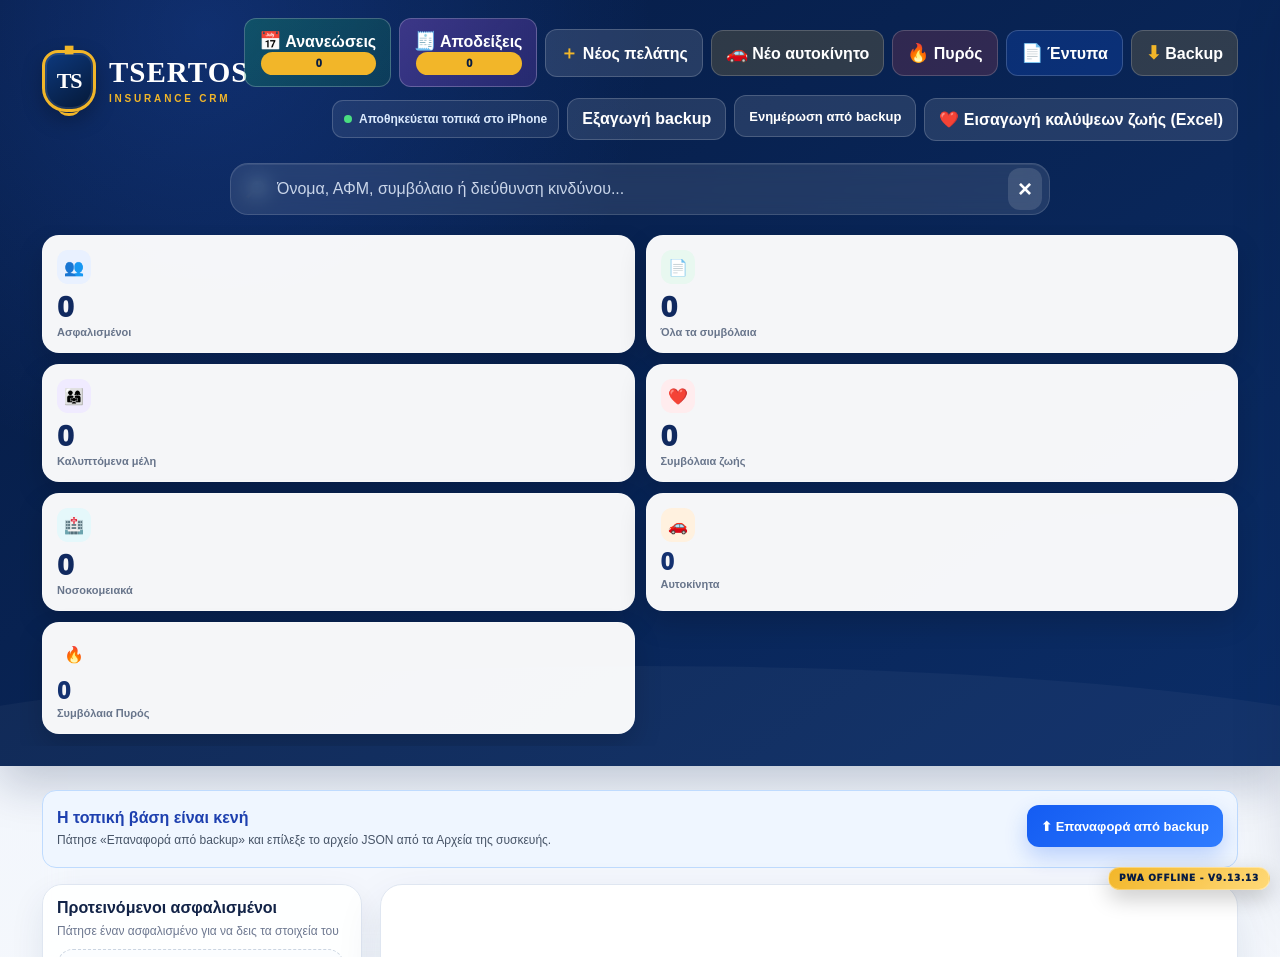
==== commit c284b149: "Add files via upload" ====
--- a/index.html
+++ b/index.html
@@ -2076,8 +2076,8 @@
   <meta name="apple-mobile-web-app-title" content="TSERTOS CRM" />
   <meta name="apple-mobile-web-app-capable" content="yes" />
   <meta name="apple-mobile-web-app-status-bar-style" content="black-translucent" />
-  <link rel="manifest" href="./manifest.webmanifest?v=9.13.12" />
-  <link rel="apple-touch-icon" href="./apple-touch-icon.png?v=9.13.12" />
+  <link rel="manifest" href="./manifest.webmanifest?v=9.13.13" />
+  <link rel="apple-touch-icon" href="./apple-touch-icon.png?v=9.13.13" />
 
 
 <style>
@@ -2874,12 +2874,12 @@
   }
 </style>
 
-  <link rel="stylesheet" href="./forms-library.css?v=9.13.12" />
+  <link rel="stylesheet" href="./forms-library.css?v=9.13.13" />
 </head>
 <body>
 
 <div id="tsertosBuildBadge" aria-label="Έκδοση εφαρμογής">
-  PWA OFFLINE · V9.13.12
+  PWA OFFLINE · V9.13.13
 </div>
 
 <section class="auth-screen" id="authScreen">
@@ -3282,10 +3282,10 @@
     </div>
   </div>
 
-<script src="jszip.min.js?v=9.13.12"></script>
-<script src="receipt-xlsx.js?v=9.13.12"></script>
-<script src="local-supabase.js?v=9.13.12"></script>
-<script src="auto-policies-seed.js?v=9.13.12"></script>
+<script src="jszip.min.js?v=9.13.13"></script>
+<script src="receipt-xlsx.js?v=9.13.13"></script>
+<script src="local-supabase.js?v=9.13.13"></script>
+<script src="auto-policies-seed.js?v=9.13.13"></script>
 <script>
 (() => {
   const STORAGE_KEY = "personalPortfolioCustomers_v1";
@@ -6816,7 +6816,7 @@
     );
     els.receiptsModalTitle.textContent = "Πληρωμένες αποδείξεις";
     els.receiptsModalSubtitle.textContent =
-      `Τα ανείσπρακτα μειώθηκαν από ${previousCount} σε ${currentCount}.`;
+      `Από τις προηγούμενες ${previousCount} αποδείξεις, ${paidReceipts.length} δεν υπάρχουν στο νέο αρχείο των ${currentCount}.`;
     els.receiptsModalBody.innerHTML = `
       <div class="paid-receipts-summary">
         <strong>Πληρώθηκαν ${paidReceipts.length} ${paidReceipts.length === 1 ? "απόδειξη" : "αποδείξεις"}</strong>
@@ -6923,7 +6923,7 @@
     const paidReceipts = previousReceipts.filter(
       receipt => !currentReceiptKeys.has(receiptComparisonKey(receipt))
     );
-    if (uniqueRows.length < previousReceipts.length && paidReceipts.length) {
+    if (paidReceipts.length) {
       showPaidReceiptsPopup(paidReceipts, previousReceipts.length, uniqueRows.length);
     } else {
       renderReceiptsModal();
@@ -8675,10 +8675,10 @@
   }, true);
 })();
 </script>
-<script src="./fire-policies.js?v=9.13.12"></script>
-<script src="./forms-library.js?v=9.13.12"></script>
+<script src="./fire-policies.js?v=9.13.13"></script>
+<script src="./forms-library.js?v=9.13.13"></script>
 <script>
-  document.getElementById("tsertosBuildBadge").textContent = "PWA OFFLINE - V9.13.12";
+  document.getElementById("tsertosBuildBadge").textContent = "PWA OFFLINE - V9.13.13";
 </script>
 <script>
   if ("serviceWorker" in navigator) {
@@ -8693,7 +8693,7 @@
     window.addEventListener("load", async () => {
       try {
         const registration = await navigator.serviceWorker.register(
-          "./service-worker.js?v=9.13.12",
+          "./service-worker.js?v=9.13.13",
           { updateViaCache: "none" }
         );
 
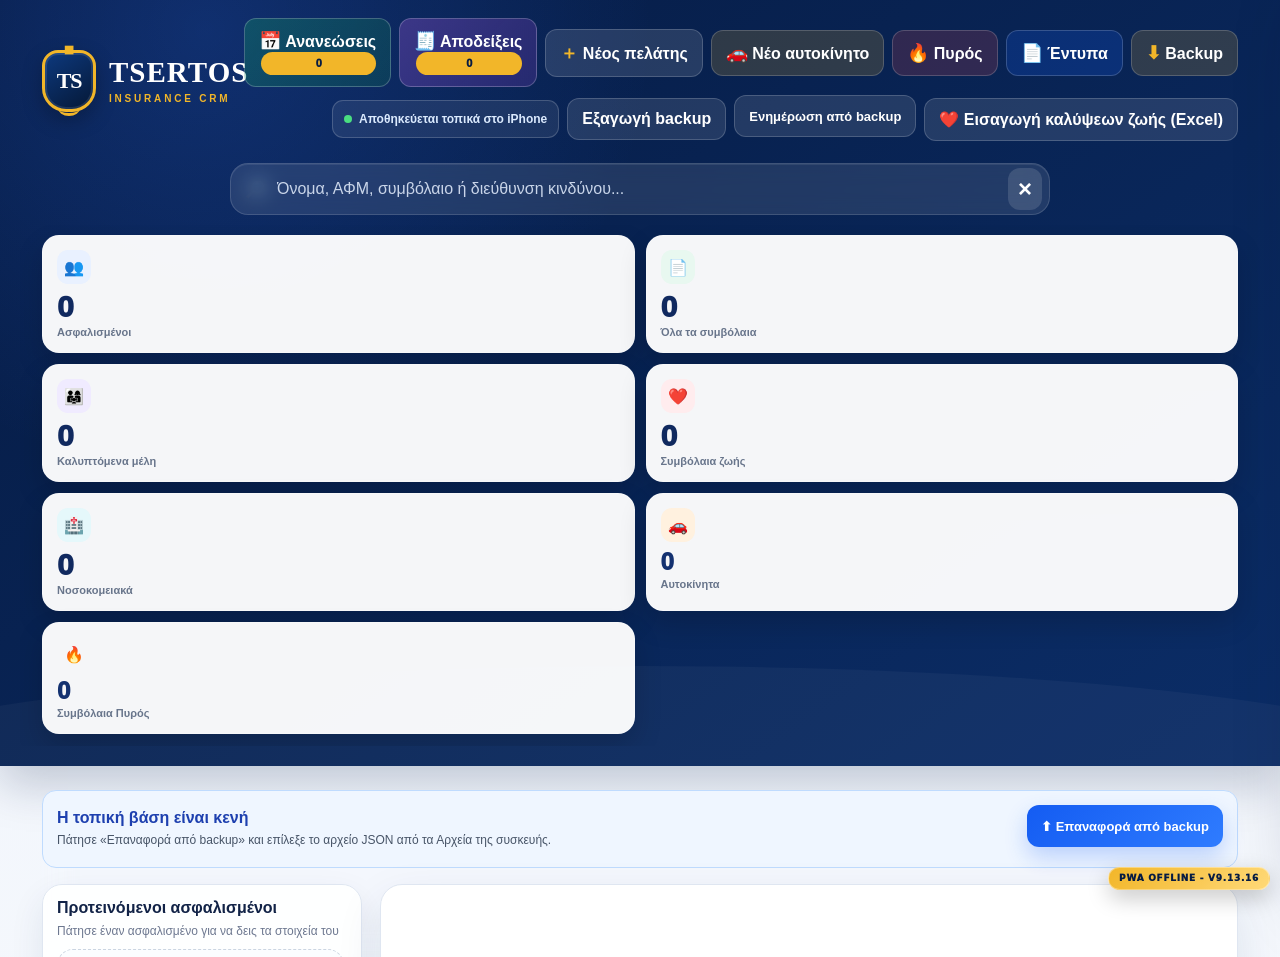
==== commit 70fc1282: "Add files via upload" ====
--- a/index.html
+++ b/index.html
@@ -776,7 +776,7 @@
       top: -20px;
       z-index: 8;
       display: grid;
-      grid-template-columns: 1fr 1fr;
+      grid-template-columns: repeat(auto-fit, minmax(min(100%, 120px), 1fr));
       gap: 7px;
       margin: -20px -20px 18px;
       padding: 12px 20px;
@@ -2060,7 +2060,7 @@
 .mock-detail-tabs{position:static!important;margin:0 0 14px!important;padding:4px!important;border:0!important;border-radius:13px!important;background:#eef3fb!important}.mock-detail-tabs .detail-tab{padding:10px 12px!important;font-size:12px}.mock-detail-tabs .detail-tab.active{background:#fff!important;color:var(--crm-blue)!important;box-shadow:0 5px 13px rgba(26,60,120,.12)!important}
 .policy-coverages-list{display:grid;gap:14px}.mock-policy-card{overflow:hidden;border:1px solid #e1e8f2!important;border-radius:19px!important;background:#fff!important;box-shadow:0 10px 26px rgba(18,45,94,.08)!important}.mock-policy-header{display:flex;align-items:flex-end;justify-content:space-between;gap:16px;padding:18px 18px 15px;border-bottom:1px solid #e8edf5}.mock-policy-label{color:#34415d;font-size:13px;font-weight:850}.mock-policy-header .policy-coverage-number{margin-top:7px;color:var(--crm-blue)!important;font-size:clamp(31px,5vw,43px)!important;font-weight:950!important;line-height:.95;letter-spacing:.015em}.mock-policy-date{margin-top:11px;color:#68758f;font-size:12px;font-weight:700}.mock-policy-product{max-width:240px;text-align:right}.mock-policy-product span{display:block;color:#17305d;font-size:13px;font-weight:900}.mock-policy-product small{display:block;margin-top:5px;color:#7a8598;font-size:10px;font-weight:750}
 .mock-policy-sections{display:grid;gap:9px;padding:14px;background:linear-gradient(180deg,#fbfdff,#f6f9fd)}.mock-policy-section{display:flex;align-items:center;gap:11px;width:100%;min-height:62px;padding:11px 13px;border:1px solid #e2e8f2;border-left-width:4px;border-radius:14px;background:#fff;color:var(--crm-text);box-shadow:0 6px 16px rgba(18,45,94,.05);text-align:left}.mock-policy-section-copy{min-width:0;flex:1}.mock-policy-section-copy strong{display:block;color:#17284c;font-size:14px;font-weight:900}.mock-policy-section-copy small{display:block;max-width:100%;margin-top:4px;overflow:hidden;color:#7a859a;font-size:10px;font-weight:700;text-overflow:ellipsis;white-space:nowrap}.mock-policy-section-arrow{color:#35527e;font-size:19px;font-weight:900}.mock-members-button{display:flex;align-items:center;justify-content:space-between;width:100%;min-height:48px;padding:10px 16px;border:0;border-top:1px solid #e6ebf3;background:#fff;color:#41506c;font-size:12px;font-weight:850}.mock-members-button b{display:grid;place-items:center;min-width:27px;height:27px;border-radius:999px;background:#edf3ff;color:var(--crm-blue)}
-.life-policy-actions{display:grid;grid-template-columns:minmax(0,1fr) auto;border-top:1px solid #e6ebf3;background:#fff}.life-policy-actions .mock-members-button{border-top:0}.life-policy-delete{min-height:48px;padding:10px 16px;border:0;border-left:1px solid #f1d5d8;background:#fff7f7;color:#bd3340;font-size:12px;font-weight:900;cursor:pointer}.life-policy-delete:active{background:#ffecee}@media(max-width:560px){.life-policy-actions{grid-template-columns:1fr}.life-policy-delete{border-top:1px solid #f1d5d8;border-left:0}}
+.life-policy-actions{display:grid;grid-template-columns:minmax(0,1fr) auto auto;border-top:1px solid #e6ebf3;background:#fff}.life-policy-actions .mock-members-button{border-top:0}.life-policy-delete{min-height:48px;padding:10px 16px;border:0;border-left:1px solid #f1d5d8;background:#fff7f7;color:#bd3340;font-size:12px;font-weight:900;cursor:pointer}.life-policy-delete:active{background:#ffecee}@media(max-width:560px){.life-policy-actions{grid-template-columns:1fr}.life-policy-delete{border-top:1px solid #f1d5d8;border-left:0}}
 .personal-data-panel .details-grid{grid-template-columns:repeat(2,minmax(0,1fr))!important;gap:9px!important}.personal-data-panel .detail{padding:12px!important;border:1px solid #e4eaf3!important;border-radius:13px!important;background:#fbfdff!important}.personal-data-panel .detail b{display:block;margin-bottom:5px;color:#798397;font-size:10px;text-transform:uppercase}.personal-data-panel .detail span{color:#1e335f;font-size:13px;font-weight:800}.premium-detail-empty{min-height:430px!important;border:1px solid #dfe6f1;border-radius:22px;background:#fff!important;box-shadow:0 18px 46px rgba(18,45,94,.10)}.empty-shield{display:grid;place-items:center;width:60px;height:68px;margin:0 auto 14px;border:3px solid var(--crm-gold);border-radius:17px 17px 25px 25px;background:var(--crm-navy);color:#fff;font-family:Georgia,serif;font-weight:900}
 .coverage-popup-modal{z-index:800!important;background:rgba(3,18,46,.74)!important;backdrop-filter:blur(8px)!important}.coverage-popup-window{width:min(920px,100%)!important;max-height:calc(100dvh - 28px)!important;border:1px solid rgba(255,255,255,.2)!important;border-radius:24px!important;background:#f5f8fd!important;box-shadow:0 35px 100px rgba(0,0,0,.38)!important}.coverage-popup-head{padding:16px 18px!important;border-bottom:1px solid rgba(255,255,255,.12)!important;background:linear-gradient(145deg,var(--crm-navy),var(--crm-navy-2))!important;color:#fff!important}.coverage-popup-heading>span{color:#aebed8!important}.coverage-popup-heading h2{color:#fff!important}.coverage-popup-close{border-color:rgba(255,255,255,.17)!important;background:rgba(255,255,255,.1)!important;color:#fff!important}.coverage-popup-body{padding:14px!important;background:#f5f8fd!important}.contract-popup-tabs{top:-14px!important;margin:-14px -14px 13px!important;padding:10px 14px!important;border-bottom:1px solid #dfe6f1!important;background:#fff!important}.contract-popup-tab{font-size:12px!important}.contract-popup-tab.active{background:#edf4ff!important;color:var(--crm-blue)!important}.coverage-mobile-form{max-width:820px!important}.mobile-editor-title{display:none!important}.contract-edit-card{grid-template-columns:45px minmax(0,1fr)!important;margin-bottom:10px!important;padding:12px!important;border-radius:15px!important}.contract-edit-icon{width:45px!important;height:45px!important}.contract-edit-fields input{min-height:41px!important}.coverage-accordion-stack{gap:10px!important}.coverage-accordion{border-radius:15px!important;box-shadow:0 7px 18px rgba(18,45,94,.06)!important}.coverage-accordion summary{min-height:48px!important;padding:8px 11px!important}.coverage-entry-row{min-height:51px!important;padding:6px 11px!important}.coverage-entry-control input,.coverage-entry-control select{min-height:37px!important;padding:7px 10px!important;border-radius:9px!important;background:#fff!important}.coverage-entry-control textarea{min-height:67px!important}.mobile-save-bar{position:sticky!important;bottom:-14px!important;z-index:20!important;display:flex!important;margin:12px -14px -14px!important;padding:11px 14px calc(11px + env(safe-area-inset-bottom))!important;background:rgba(255,255,255,.97)!important;box-shadow:0 -9px 24px rgba(15,30,62,.10)!important}.mobile-save-bar .btn-primary{flex:1!important;min-height:47px!important;background:linear-gradient(135deg,var(--crm-blue),var(--crm-blue-2))!important;box-shadow:0 9px 22px rgba(17,91,232,.24)!important}
 .auth-screen{background:radial-gradient(circle at 12% 0%,rgba(45,105,235,.24),transparent 28rem),linear-gradient(145deg,#061b43,#0b2d67)!important}.auth-card{border:1px solid rgba(255,255,255,.2)!important;background:rgba(255,255,255,.97)!important;box-shadow:0 30px 90px rgba(0,0,0,.32)!important}
@@ -2076,8 +2076,8 @@
   <meta name="apple-mobile-web-app-title" content="TSERTOS CRM" />
   <meta name="apple-mobile-web-app-capable" content="yes" />
   <meta name="apple-mobile-web-app-status-bar-style" content="black-translucent" />
-  <link rel="manifest" href="./manifest.webmanifest?v=9.13.13" />
-  <link rel="apple-touch-icon" href="./apple-touch-icon.png?v=9.13.13" />
+  <link rel="manifest" href="./manifest.webmanifest?v=9.13.16" />
+  <link rel="apple-touch-icon" href="./apple-touch-icon.png?v=9.13.16" />
 
 
 <style>
@@ -2874,12 +2874,12 @@
   }
 </style>
 
-  <link rel="stylesheet" href="./forms-library.css?v=9.13.13" />
+  <link rel="stylesheet" href="./forms-library.css?v=9.13.16" />
 </head>
 <body>
 
 <div id="tsertosBuildBadge" aria-label="Έκδοση εφαρμογής">
-  PWA OFFLINE · V9.13.13
+  PWA OFFLINE · V9.13.16
 </div>
 
 <section class="auth-screen" id="authScreen">
@@ -3095,6 +3095,7 @@
                 <strong>αριθμός συμβολαίου | προϊόν</strong>.
               </div>
             </div>
+            <div id="entryPolicyholders"></div>
           </section>
 
           <div class="form-actions">
@@ -3282,10 +3283,10 @@
     </div>
   </div>
 
-<script src="jszip.min.js?v=9.13.13"></script>
-<script src="receipt-xlsx.js?v=9.13.13"></script>
-<script src="local-supabase.js?v=9.13.13"></script>
-<script src="auto-policies-seed.js?v=9.13.13"></script>
+<script src="jszip.min.js?v=9.13.16"></script>
+<script src="receipt-xlsx.js?v=9.13.16"></script>
+<script src="local-supabase.js?v=9.13.16"></script>
+<script src="auto-policies-seed.js?v=9.13.16"></script>
 <script>
 (() => {
   const STORAGE_KEY = "personalPortfolioCustomers_v1";
@@ -3525,6 +3526,7 @@
         id: id || current?.id || "",
         number,
         product: product || current?.product || "",
+        policyholder: item?.policyholder ?? current?.policyholder ?? null,
         coverage: coverage || current?.coverage || null,
         coveredMembers: coveredMembers.length ? coveredMembers : (current?.coveredMembers || [])
       });
@@ -3546,6 +3548,7 @@
         id: policy.id || seeded?.id || "",
         number: policy.number,
         product: policy.product || seeded?.product || "",
+        policyholder: policy.policyholder ?? seeded?.policyholder ?? null,
         coverage: policy.coverage || seeded?.coverage || null,
         coveredMembers: policy.coveredMembers?.length ? policy.coveredMembers : (seeded?.coveredMembers || [])
       });
@@ -3795,6 +3798,7 @@
       policies: policyRows.map(policy => ({
         id: policy.id,
         number: policy.policy_number,
+        policyholder: policy.policyholder,
         product: policy.product || "",
         coverage: policy.coverage || null,
         coveredMembers: policy.coveredMembers || []
@@ -4376,6 +4380,7 @@
             .from("policies")
             .update({
               policy_number: policy.number,
+              policyholder: policy.policyholder,
               product: policy.product || null
             })
             .eq("id", current.id);
@@ -4386,6 +4391,7 @@
             .insert({
               owner_id: currentUser.id,
               insured_id: insuredId,
+              policyholder: policy.policyholder,
               policy_number: policy.number,
               product: policy.product || null
             });
@@ -4462,7 +4468,8 @@
         owner_id: currentUser.id,
         insured_id: item.dbId,
         policy_number: entry.policy.number,
-        product: entry.policy.product || null
+        product: entry.policy.product || null,
+        policyholder: entry.policy.policyholder
       }))
     );
 
@@ -4701,6 +4708,7 @@
 
   function resetForm() {
     els.form.reset();
+    entryPolicyholders.replaceChildren();
     els.id.value = "";
     els.formTitle.textContent = "Νέος πελάτης";
     els.editBadge.textContent = "Καταχώριση";
@@ -5151,6 +5159,122 @@
         : `<div class="coverage-no-policy">Δεν έχουν προστεθεί ακόμη καλυπτόμενα μέλη σε αυτό το συμβόλαιο.</div>`}`;
   }
 
+  const policyholderFields = [
+    ["firstName", "Όνομα"], ["lastName", "Επώνυμο"], ["company", "Επωνυμία εταιρείας"],
+    ["phone", "Τηλέφωνο", "tel"], ["email", "Email", "email"], ["afm", "ΑΦΜ"],
+    ["dou", "ΔΟΥ"], ["adt", "Αριθμός ταυτότητας"], ["birthDate", "Ημερομηνία γέννησης", "date"],
+    ["street", "Οδός"], ["streetNumber", "Αριθμός"], ["area", "Περιοχή"], ["postalCode", "ΤΚ"],
+    ["notes", "Σημειώσεις", "textarea"]
+  ];
+
+  function policyholderInputs(holder, prefix, insured) {
+    const same = holder?.sameAsInsured === true;
+    return `<label class="same-address-box"><input type="checkbox" data-holder-same ${same ? "checked" : ""}> Ο ασφαλιζόμενος είναι και ο συμβαλλόμενος</label>
+      <div class="member-form-grid">` + policyholderFields.map(([key, label, type = "text"]) => {
+      const id = prefix + "-" + key;
+      const ownValue = escapeHtml(holder?.[key] || "");
+      const value = same ? escapeHtml(insured[key] || "") : ownValue;
+      const attributes = `data-holder-field="${key}" data-own-value="${ownValue}" ${same ? "disabled" : ""}`;
+      const digits = key === "afm" ? 9 : key === "postalCode" ? 5 : 0;
+      const numeric = digits ? ` inputmode="numeric" maxlength="${digits}" pattern="[0-9]{${digits}}"` : "";
+      const control = type === "textarea"
+        ? `<textarea id="${id}" ${attributes}>${value}</textarea>`
+        : `<input id="${id}" ${attributes} type="${type}" value="${value}"${numeric}>`;
+      return `<div class="field"><label for="${id}">${label}</label>${control}</div>`;
+    }).join("") + "</div>";
+  }
+
+  function syncHolderFields(container, insured) {
+    const same = container.querySelector("[data-holder-same]").checked;
+    for (const field of container.querySelectorAll("[data-holder-field]")) {
+      if (same) {
+        if (!field.disabled) field.dataset.ownValue = field.value;
+        field.value = insured[field.dataset.holderField] || "";
+      } else if (field.disabled) {
+        field.value = field.dataset.ownValue || "";
+      }
+      field.disabled = same;
+    }
+  }
+
+  function entryInsuredDetails() {
+    return Object.fromEntries(policyholderFields.map(([key]) => [key, els[key].value]));
+  }
+
+  function readPolicyholder(container) {
+    if (container.querySelector("[data-holder-same]").checked) return { sameAsInsured: true };
+    return Object.fromEntries(Array.from(container.querySelectorAll("[data-holder-field]"),
+      field => [field.dataset.holderField, field.value.trim()]));
+  }
+
+  const entryPolicyholders = document.getElementById("entryPolicyholders");
+  let holderPanelSequence = 0;
+
+  function syncEntryPolicyholders(savedPolicies = []) {
+    const panels = new Map(Array.from(entryPolicyholders.children, panel => [panel.dataset.number, panel]));
+    const saved = new Map(savedPolicies.map(policy => [policy.number, policy.policyholder]));
+    for (const { number } of normalizePolicies(els.policies.value)) {
+      const existing = panels.get(number);
+      if (existing) {
+        panels.delete(number);
+        entryPolicyholders.append(existing);
+        continue;
+      }
+      const panel = document.createElement("details");
+      panel.className = "member-form-section";
+      panel.dataset.number = number;
+      panel.innerHTML = `<summary>Συμβαλλόμενος · ${escapeHtml(number)}</summary>
+        ${policyholderInputs(saved.get(number), "entry-holder-" + ++holderPanelSequence, entryInsuredDetails())}`;
+      entryPolicyholders.append(panel);
+    }
+    panels.forEach(panel => panel.remove());
+  }
+
+  function readEntryPolicies() {
+    const holders = new Map(Array.from(entryPolicyholders.children, panel => [panel.dataset.number, readPolicyholder(panel)]));
+    return normalizePolicies(els.policies.value).map(policy => ({ ...policy, policyholder: holders.get(policy.number) || null }));
+  }
+
+  els.policies.addEventListener("input", () => syncEntryPolicyholders());
+
+  entryPolicyholders.addEventListener("change", event => {
+    if (event.target.matches("[data-holder-same]")) syncHolderFields(event.target.closest("details"), entryInsuredDetails());
+  });
+
+  els.form.addEventListener("input", event => {
+    if (!policyholderFields.some(([key]) => key === event.target.id)) return;
+    const insured = entryInsuredDetails();
+    for (const panel of entryPolicyholders.children) {
+      if (panel.querySelector("[data-holder-same]").checked) syncHolderFields(panel, insured);
+    }
+  });
+
+  function policyholderFormHtml(policy, customer) {
+    return `<form data-policyholder-form>
+      <div class="member-form-section">
+        <h3 class="member-form-section-title">Στοιχεία συμβαλλομένου</h3>
+        ${policyholderInputs(policy.policyholder, "holder", customer)}
+      </div>
+      <div class="coverage-actions"><button class="btn btn-primary" type="submit">Αποθήκευση στοιχείων</button></div>
+    </form>`;
+  }
+
+  async function savePolicyholder(policy, form) {
+    const button = form.querySelector('button[type="submit"]');
+    button.disabled = true;
+    try {
+      const holder = readPolicyholder(form);
+      const { error } = await supabaseClient.from("policies").update({ policyholder: holder }).eq("id", policy.id);
+      if (error) throw error;
+      await loadCustomersFromDatabase({ quiet: true });
+      showToast("Τα στοιχεία του συμβαλλομένου αποθηκεύτηκαν.");
+    } catch (error) {
+      showToast(databaseErrorMessage(error));
+    } finally {
+      button.disabled = false;
+    }
+  }
+
   function renderCoverageModal() {
     const result = findSelectedPolicy(coverageModalPolicyId);
     if (!result) {
@@ -5174,8 +5298,9 @@
         <button class="contract-popup-tab ${coverageModalTab === "members" ? "active" : ""}" type="button" data-contract-tab="members">
           Καλυπτόμενα μέλη <span class="contract-popup-count">${members.length}</span>
         </button>
+        <button class="contract-popup-tab ${coverageModalTab === "policyholder" ? "active" : ""}" type="button" data-contract-tab="policyholder">Συμβαλλόμενος</button>
       </div>
-      ${coverageModalTab === "members"
+      ${coverageModalTab === "policyholder" ? policyholderFormHtml(policy, customer) : coverageModalTab === "members"
         ? coveredMembersPanelHtml(customer, policy)
         : (coverageModalEditMode ? coverageFormHtml(policy, "policy") : policyCoverageSummaryHtml(policy))}`;
 
@@ -5187,6 +5312,13 @@
       });
     });
 
+    const holderForm = els.coverageModalBody.querySelector("[data-policyholder-form]");
+    holderForm?.querySelector("[data-holder-same]").addEventListener("change", () => syncHolderFields(holderForm, customer));
+    holderForm?.addEventListener("submit", event => {
+      event.preventDefault();
+      savePolicyholder(policy, holderForm);
+    });
+
     const form = els.coverageModalBody.querySelector("[data-coverage-form]");
     form?.addEventListener("submit", event => {
       event.preventDefault();
@@ -5229,6 +5361,76 @@
     const popupOpen = [els.coverageModal, els.memberModal, els.memberDetailModal, els.memberCoverageModal]
       .some(modal => modal && !modal.classList.contains("hidden"));
     document.body.classList.toggle("coverage-modal-open", popupOpen);
+  }
+
+  function openNewLifePolicy(customer) {
+    coverageModalPolicyId = null;
+    els.coverageModalTitle.textContent = "Νέο συμβόλαιο Ζωής";
+    els.coverageModalSubtitle.textContent = customerDisplayName(customer);
+    els.coverageModalBody.innerHTML = `
+      <form data-new-life>
+        <div class="member-form-section member-form-grid">
+          <div class="field">
+            <label for="new-life-number">Αριθμός συμβολαίου *</label>
+            <input id="new-life-number" name="number" required>
+          </div>
+          <div class="field">
+            <label for="new-life-product">Προϊόν / πρόγραμμα</label>
+            <input id="new-life-product" name="product">
+          </div>
+        </div>
+        <div class="member-form-section">
+          <h3 class="member-form-section-title">Στοιχεία συμβαλλομένου</h3>
+          ${policyholderInputs(null, "new-life-holder", customer)}
+        </div>
+        <div class="coverage-actions">
+          <button class="btn btn-secondary" type="button" data-cancel>Ακύρωση</button>
+          <button class="btn btn-primary" type="submit">Αποθήκευση συμβολαίου</button>
+        </div>
+      </form>`;
+    const form = els.coverageModalBody.querySelector("[data-new-life]");
+    form.querySelector("[data-holder-same]").addEventListener("change", () => syncHolderFields(form, customer));
+    form.querySelector("[data-cancel]").addEventListener("click", closeCoverageModal);
+    form.addEventListener("submit", event => {
+      event.preventDefault();
+      saveNewLifePolicy(customer, form);
+    });
+    els.coverageModal.classList.remove("hidden");
+    syncPopupBodyState();
+    form.elements.number.focus();
+  }
+
+  async function saveNewLifePolicy(customer, form) {
+    const button = form.querySelector('[type="submit"]');
+    if (button.disabled) return;
+    const number = form.elements.number.value.trim();
+    if (!number || customers.some(c => c.policies?.some(policy => policy.number === number))) {
+      showToast(number ? "Υπάρχει ήδη συμβόλαιο Ζωής με αυτόν τον αριθμό." : "Συμπλήρωσε τον αριθμό συμβολαίου.");
+      form.elements.number.focus();
+      return;
+    }
+    button.disabled = true;
+    try {
+      const { data, error } = await supabaseClient.from("policies").insert({
+        insured_id: customer.id,
+        owner_id: currentUser.id,
+        policy_number: number,
+        product: form.elements.product.value.trim() || null,
+        policyholder: readPolicyholder(form)
+      }).select("id").single();
+      if (error) throw error;
+      if (form.isConnected) {
+        closeCoverageModal();
+        activeDetailTab = "coverages";
+        expandedPolicyId = data.id;
+      }
+      await loadCustomersFromDatabase({ quiet: true });
+      showToast("Το νέο συμβόλαιο Ζωής αποθηκεύτηκε.");
+    } catch (error) {
+      showToast(databaseErrorMessage(error));
+    } finally {
+      button.disabled = false;
+    }
   }
 
   function openCoverageModal(policyId, tab = "coverage") {
@@ -7265,6 +7467,7 @@
               <span>👨‍👩‍👧 Καλυπτόμενα μέλη</span>
               <b>${members}</b>
             </button>
+            <button class="mock-members-button" type="button" data-policy-holder="${escapeHtml(policy.id)}">Συμβαλλόμενος</button>
             <button class="life-policy-delete" type="button" data-policy-delete="${escapeHtml(policy.id)}">🗑 Διαγραφή συμβολαίου</button>
           </div>
             </article>
@@ -7311,11 +7514,14 @@
 
     const coveragesPanel = `
       <div class="detail-tab-panel coverages-mock-panel">
+        <div style="display:flex;justify-content:flex-end;margin-bottom:12px">
+          <button class="btn btn-primary" type="button" data-life-add>+ Προσθήκη συμβολαίου Ζωής</button>
+        </div>
         ${(c.policies || []).length
           ? `<div class="policy-coverages-list life-policy-list">${policiesHtml}</div>`
           : `<div class="coverage-no-policy">
               <strong>Δεν υπάρχει συμβόλαιο</strong>
-              <span>Πάτησε «Επεξεργασία» για να προσθέσεις συμβόλαιο.</span>
+
             </div>`}
       </div>`;
 
@@ -7368,7 +7574,7 @@
         </div>
 
         <div class="customer-portfolio-summary" aria-label="Χαρτοφυλάκιο πελάτη">
-          <button type="button" data-portfolio-branch="coverages" class="${(c.policies || []).length ? "has-policies" : ""} ${activeDetailTab === "coverages" ? "is-active" : ""}" ${(c.policies || []).length ? "" : "disabled"}><span>♥ Ζωή</span><strong>${(c.policies || []).length}</strong></button>
+          <button type="button" data-portfolio-branch="coverages" class="${(c.policies || []).length ? "has-policies" : ""} ${activeDetailTab === "coverages" ? "is-active" : ""}"><span>♥ Ζωή</span><strong>${(c.policies || []).length}</strong></button>
           <button type="button" data-portfolio-branch="autos" class="${customerAutoPolicies.length ? "has-policies" : ""} ${activeDetailTab === "autos" ? "is-active" : ""}" ${customerAutoPolicies.length ? "" : "disabled"}><span>🚗 Αυτοκίνητο</span><strong>${customerAutoPolicies.length}</strong></button>
           <button type="button" data-portfolio-branch="fires" class="${customerFirePolicies.length ? "has-policies" : ""} ${activeDetailTab === "fires" ? "is-active" : ""}" ${customerFirePolicies.length ? "" : "disabled"}><span>🔥 Πυρός</span><strong>${customerFirePolicies.length}</strong></button>
         </div>
@@ -7411,6 +7617,10 @@
       });
     });
 
+    els.detail.querySelectorAll("[data-policy-holder]").forEach(button => {
+      button.addEventListener("click", () => openCoverageModal(button.dataset.policyHolder, "policyholder"));
+    });
+
     els.detail.querySelectorAll("[data-policy-members]").forEach(button => {
       button.addEventListener("click", event => {
         event.preventDefault();
@@ -7440,6 +7650,7 @@
       });
     });
 
+    els.detail.querySelector("[data-life-add]")?.addEventListener("click", () => openNewLifePolicy(c));
     els.detail.querySelector("[data-auto-add]")?.addEventListener("click", () => {
       openAutoPolicyModal(c.id);
     });
@@ -7672,6 +7883,8 @@
     els.policies.value = (c.policies || [])
       .map(policy => policy.number + (policy.product ? " | " + policy.product : ""))
       .join("\n");
+    entryPolicyholders.replaceChildren();
+    syncEntryPolicyholders(c.policies || []);
     els.phone.value = c.phone || "";
     els.email.value = c.email || "";
     els.afm.value = c.afm || "";
@@ -7723,7 +7936,7 @@
       firstName: els.firstName.value.trim(),
       lastName: els.lastName.value.trim(),
       company: els.company.value.trim(),
-      policies: normalizePolicies(els.policies.value),
+      policies: readEntryPolicies(),
       isInsured: true,
       phone: els.phone.value.trim(),
       email: els.email.value.trim(),
@@ -8675,10 +8888,10 @@
   }, true);
 })();
 </script>
-<script src="./fire-policies.js?v=9.13.13"></script>
-<script src="./forms-library.js?v=9.13.13"></script>
+<script src="./fire-policies.js?v=9.13.16"></script>
+<script src="./forms-library.js?v=9.13.16"></script>
 <script>
-  document.getElementById("tsertosBuildBadge").textContent = "PWA OFFLINE - V9.13.13";
+  document.getElementById("tsertosBuildBadge").textContent = "PWA OFFLINE - V9.13.16";
 </script>
 <script>
   if ("serviceWorker" in navigator) {
@@ -8693,7 +8906,7 @@
     window.addEventListener("load", async () => {
       try {
         const registration = await navigator.serviceWorker.register(
-          "./service-worker.js?v=9.13.13",
+          "./service-worker.js?v=9.13.16",
           { updateViaCache: "none" }
         );
 
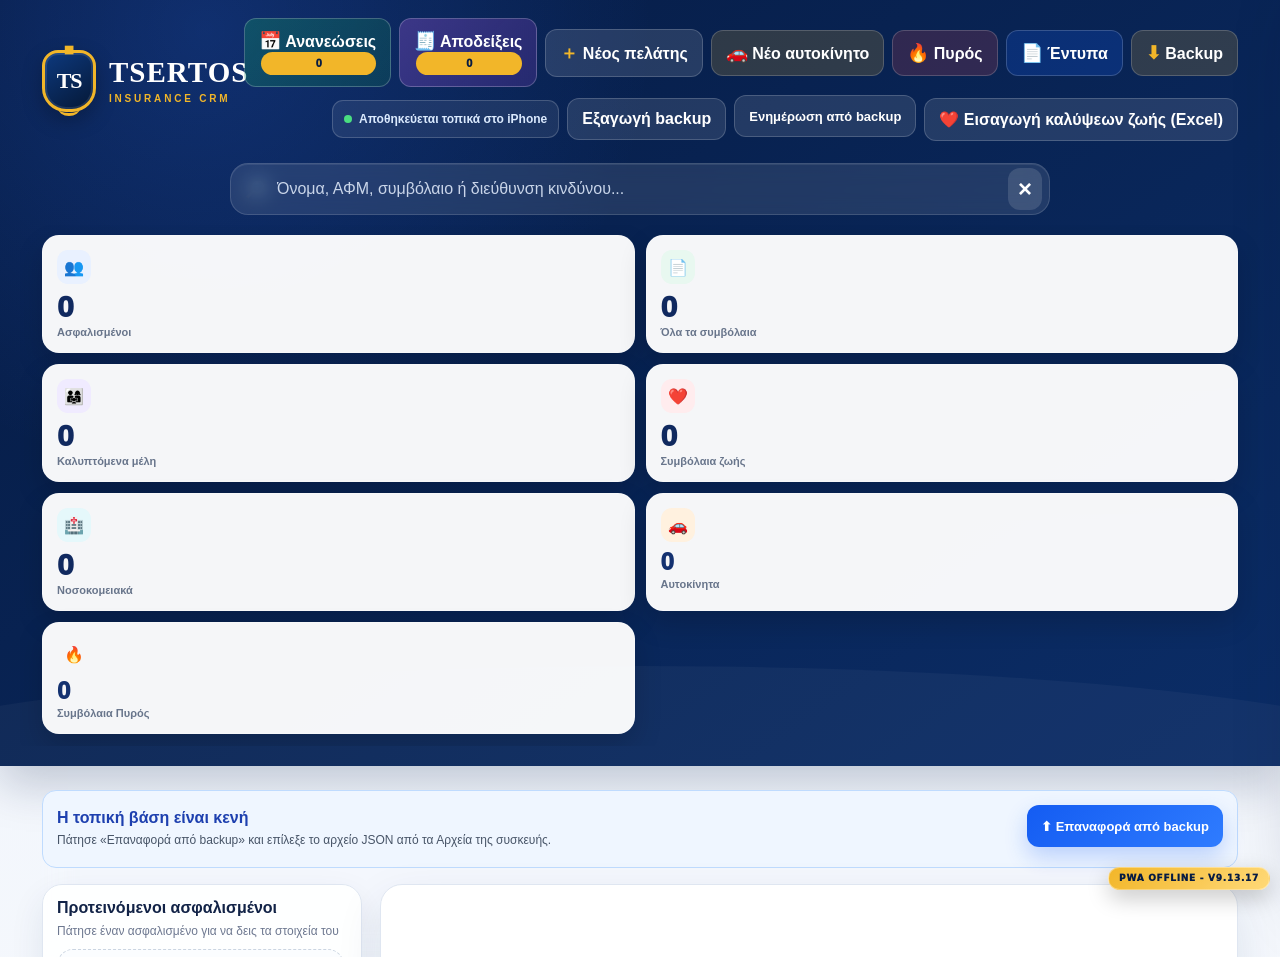
==== commit beb29a6f: "Add files via upload" ====
--- a/index.html
+++ b/index.html
@@ -2076,8 +2076,8 @@
   <meta name="apple-mobile-web-app-title" content="TSERTOS CRM" />
   <meta name="apple-mobile-web-app-capable" content="yes" />
   <meta name="apple-mobile-web-app-status-bar-style" content="black-translucent" />
-  <link rel="manifest" href="./manifest.webmanifest?v=9.13.16" />
-  <link rel="apple-touch-icon" href="./apple-touch-icon.png?v=9.13.16" />
+  <link rel="manifest" href="./manifest.webmanifest?v=9.13.17" />
+  <link rel="apple-touch-icon" href="./apple-touch-icon.png?v=9.13.17" />
 
 
 <style>
@@ -2516,6 +2516,7 @@
   .auto-customer-picker{display:grid;gap:12px}
   .auto-customer-picker-intro{margin:0;color:#596982;font-size:13px;line-height:1.5}
   .auto-customer-search{width:100%}
+  [data-holder-lookup][hidden]{display:none!important}
   .auto-customer-choices{display:grid;gap:7px;max-height:48vh;overflow-y:auto;padding-right:3px}
   .auto-customer-choice{display:flex;align-items:center;justify-content:space-between;gap:12px;width:100%;padding:12px;border:1px solid #dfe7f2;border-radius:13px;background:#f8fbff;color:#17305d;text-align:left;cursor:pointer}
   .auto-customer-choice:hover{border-color:#145cf2;background:#eef4ff}
@@ -2874,12 +2875,12 @@
   }
 </style>
 
-  <link rel="stylesheet" href="./forms-library.css?v=9.13.16" />
+  <link rel="stylesheet" href="./forms-library.css?v=9.13.17" />
 </head>
 <body>
 
 <div id="tsertosBuildBadge" aria-label="Έκδοση εφαρμογής">
-  PWA OFFLINE · V9.13.16
+  PWA OFFLINE · V9.13.17
 </div>
 
 <section class="auth-screen" id="authScreen">
@@ -3283,10 +3284,10 @@
     </div>
   </div>
 
-<script src="jszip.min.js?v=9.13.16"></script>
-<script src="receipt-xlsx.js?v=9.13.16"></script>
-<script src="local-supabase.js?v=9.13.16"></script>
-<script src="auto-policies-seed.js?v=9.13.16"></script>
+<script src="jszip.min.js?v=9.13.17"></script>
+<script src="receipt-xlsx.js?v=9.13.17"></script>
+<script src="local-supabase.js?v=9.13.17"></script>
+<script src="auto-policies-seed.js?v=9.13.17"></script>
 <script>
 (() => {
   const STORAGE_KEY = "personalPortfolioCustomers_v1";
@@ -5167,9 +5168,79 @@
     ["notes", "Σημειώσεις", "textarea"]
   ];
 
+  function findLifePeople(query) {
+    const fold = value => normalize(value).replace(/ς/g, "σ");
+    const terms = fold(query).split(" ").filter(Boolean);
+    if (!terms.length) return [];
+    const matches = new Map();
+    function add(person, role, number = "") {
+      if (!person) return;
+      const name = [person.firstName, person.lastName].filter(Boolean).join(" ") || person.company;
+      if (!name && !person.afm) return;
+      const searchable = fold([name, person.company, person.afm, person.phone, person.email, number].filter(Boolean).join(" "));
+      if (!terms.every(term => searchable.includes(term))) return;
+      const key = JSON.stringify(policyholderFields.map(([field]) => person[field] || ""));
+      const match = matches.get(key) || { person, name: name || person.afm, roles: new Set(), number };
+      match.roles.add(role);
+      matches.set(key, match);
+    }
+    for (const customer of customers) {
+      add(customer, "Ασφαλιζόμενος");
+      for (const policy of customer.policies || []) {
+        add(customer, "Ασφαλιζόμενος", policy.number);
+        const holder = policy.policyholder;
+        add(holder?.sameAsInsured ? customer : holder, "Συμβαλλόμενος", policy.number);
+        for (const member of policy.coveredMembers || []) add(member, "Καλυπτόμενο μέλος", policy.number);
+      }
+    }
+    return [...matches.values()].sort((a, b) => a.name.localeCompare(b.name, "el"));
+  }
+
+  function bindHolderSearch(container) {
+    const input = container.querySelector("[data-holder-search]");
+    const results = container.querySelector("[data-holder-results]");
+    input.addEventListener("keydown", event => {
+      if (event.key === "Enter") {
+        event.preventDefault();
+        results.querySelector("button")?.focus();
+      }
+    });
+    input.addEventListener("input", () => {
+      results.replaceChildren();
+      if (!input.value.trim()) return;
+      const matches = findLifePeople(input.value);
+      if (!matches.length) results.textContent = "Δεν βρέθηκε πρόσωπο.";
+      for (const { person, name, roles, number } of matches) {
+        const choice = document.createElement("button");
+        choice.type = "button";
+        choice.className = "auto-customer-choice";
+        const details = [[...roles].join(" / "), person.afm && "ΑΦΜ " + person.afm,
+          person.phone, number && "Συμβ. " + number].filter(Boolean).join(" · ");
+        choice.innerHTML = `<div><strong>${escapeHtml(name)}</strong><small>${escapeHtml(details)}</small></div>`;
+        choice.addEventListener("click", () => {
+          for (const field of container.querySelectorAll("[data-holder-field]")) {
+            const value = person[field.dataset.holderField] || "";
+            field.value = value;
+            field.dataset.ownValue = value;
+          }
+          input.value = "";
+          results.replaceChildren();
+          container.querySelector("[data-holder-field]").focus();
+        });
+        results.append(choice);
+      }
+    });
+  }
+
   function policyholderInputs(holder, prefix, insured) {
     const same = holder?.sameAsInsured === true;
     return `<label class="same-address-box"><input type="checkbox" data-holder-same ${same ? "checked" : ""}> Ο ασφαλιζόμενος είναι και ο συμβαλλόμενος</label>
+      <div class="field" data-holder-lookup ${same ? "hidden" : ""}>
+        <label for="${prefix}-search">Αναζήτηση υπάρχοντος προσώπου</label>
+        <input id="${prefix}-search" data-holder-search type="search" autocomplete="off"
+          placeholder="Όνομα, επωνυμία, ΑΦΜ ή τηλέφωνο">
+        <div data-holder-results class="auto-customer-choices" aria-live="polite"></div>
+      </div>
       <div class="member-form-grid">` + policyholderFields.map(([key, label, type = "text"]) => {
       const id = prefix + "-" + key;
       const ownValue = escapeHtml(holder?.[key] || "");
@@ -5186,6 +5257,11 @@
 
   function syncHolderFields(container, insured) {
     const same = container.querySelector("[data-holder-same]").checked;
+    container.querySelector("[data-holder-lookup]").hidden = same;
+    if (same) {
+      container.querySelector("[data-holder-search]").value = "";
+      container.querySelector("[data-holder-results]").replaceChildren();
+    }
     for (const field of container.querySelectorAll("[data-holder-field]")) {
       if (same) {
         if (!field.disabled) field.dataset.ownValue = field.value;
@@ -5225,6 +5301,7 @@
       panel.dataset.number = number;
       panel.innerHTML = `<summary>Συμβαλλόμενος · ${escapeHtml(number)}</summary>
         ${policyholderInputs(saved.get(number), "entry-holder-" + ++holderPanelSequence, entryInsuredDetails())}`;
+      bindHolderSearch(panel);
       entryPolicyholders.append(panel);
     }
     panels.forEach(panel => panel.remove());
@@ -5313,6 +5390,7 @@
     });
 
     const holderForm = els.coverageModalBody.querySelector("[data-policyholder-form]");
+    if (holderForm) bindHolderSearch(holderForm);
     holderForm?.querySelector("[data-holder-same]").addEventListener("change", () => syncHolderFields(holderForm, customer));
     holderForm?.addEventListener("submit", event => {
       event.preventDefault();
@@ -5389,6 +5467,7 @@
         </div>
       </form>`;
     const form = els.coverageModalBody.querySelector("[data-new-life]");
+    bindHolderSearch(form);
     form.querySelector("[data-holder-same]").addEventListener("change", () => syncHolderFields(form, customer));
     form.querySelector("[data-cancel]").addEventListener("click", closeCoverageModal);
     form.addEventListener("submit", event => {
@@ -8888,10 +8967,10 @@
   }, true);
 })();
 </script>
-<script src="./fire-policies.js?v=9.13.16"></script>
-<script src="./forms-library.js?v=9.13.16"></script>
+<script src="./fire-policies.js?v=9.13.17"></script>
+<script src="./forms-library.js?v=9.13.17"></script>
 <script>
-  document.getElementById("tsertosBuildBadge").textContent = "PWA OFFLINE - V9.13.16";
+  document.getElementById("tsertosBuildBadge").textContent = "PWA OFFLINE - V9.13.17";
 </script>
 <script>
   if ("serviceWorker" in navigator) {
@@ -8906,7 +8985,7 @@
     window.addEventListener("load", async () => {
       try {
         const registration = await navigator.serviceWorker.register(
-          "./service-worker.js?v=9.13.16",
+          "./service-worker.js?v=9.13.17",
           { updateViaCache: "none" }
         );
 
